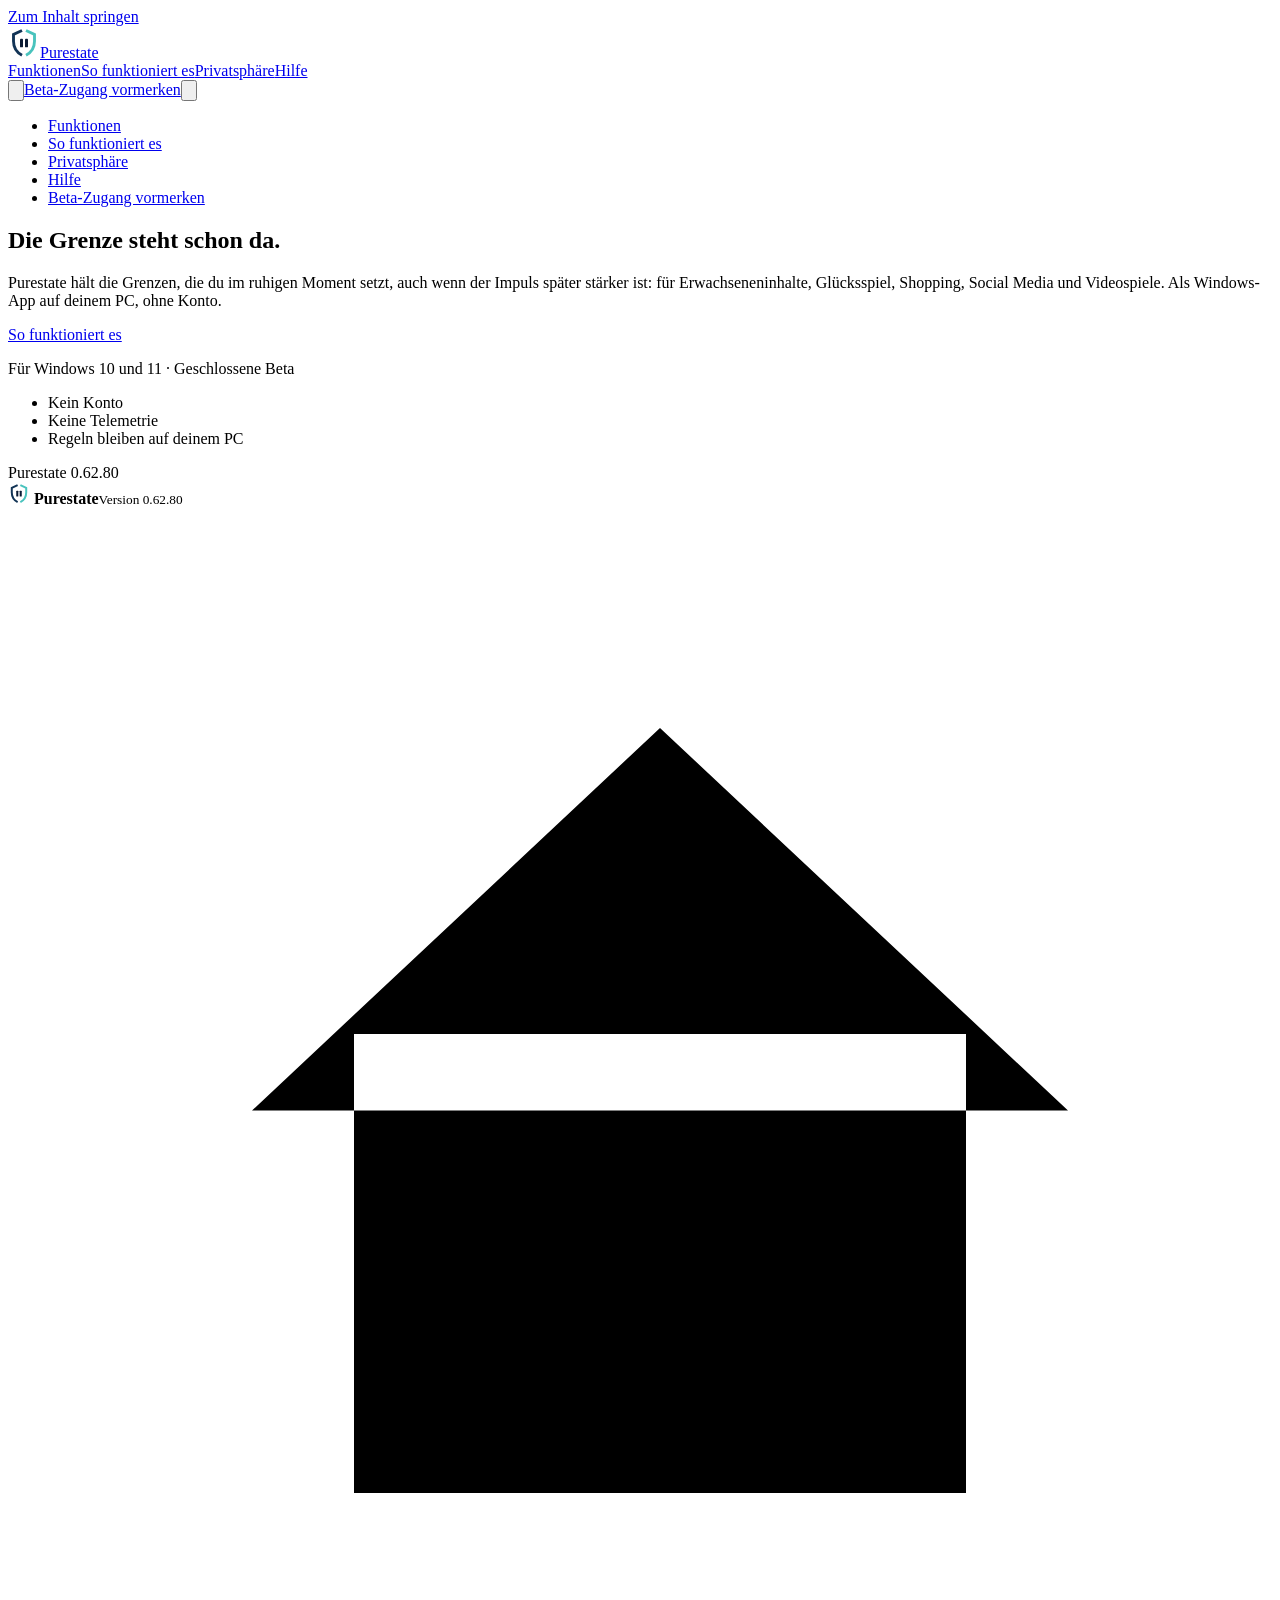
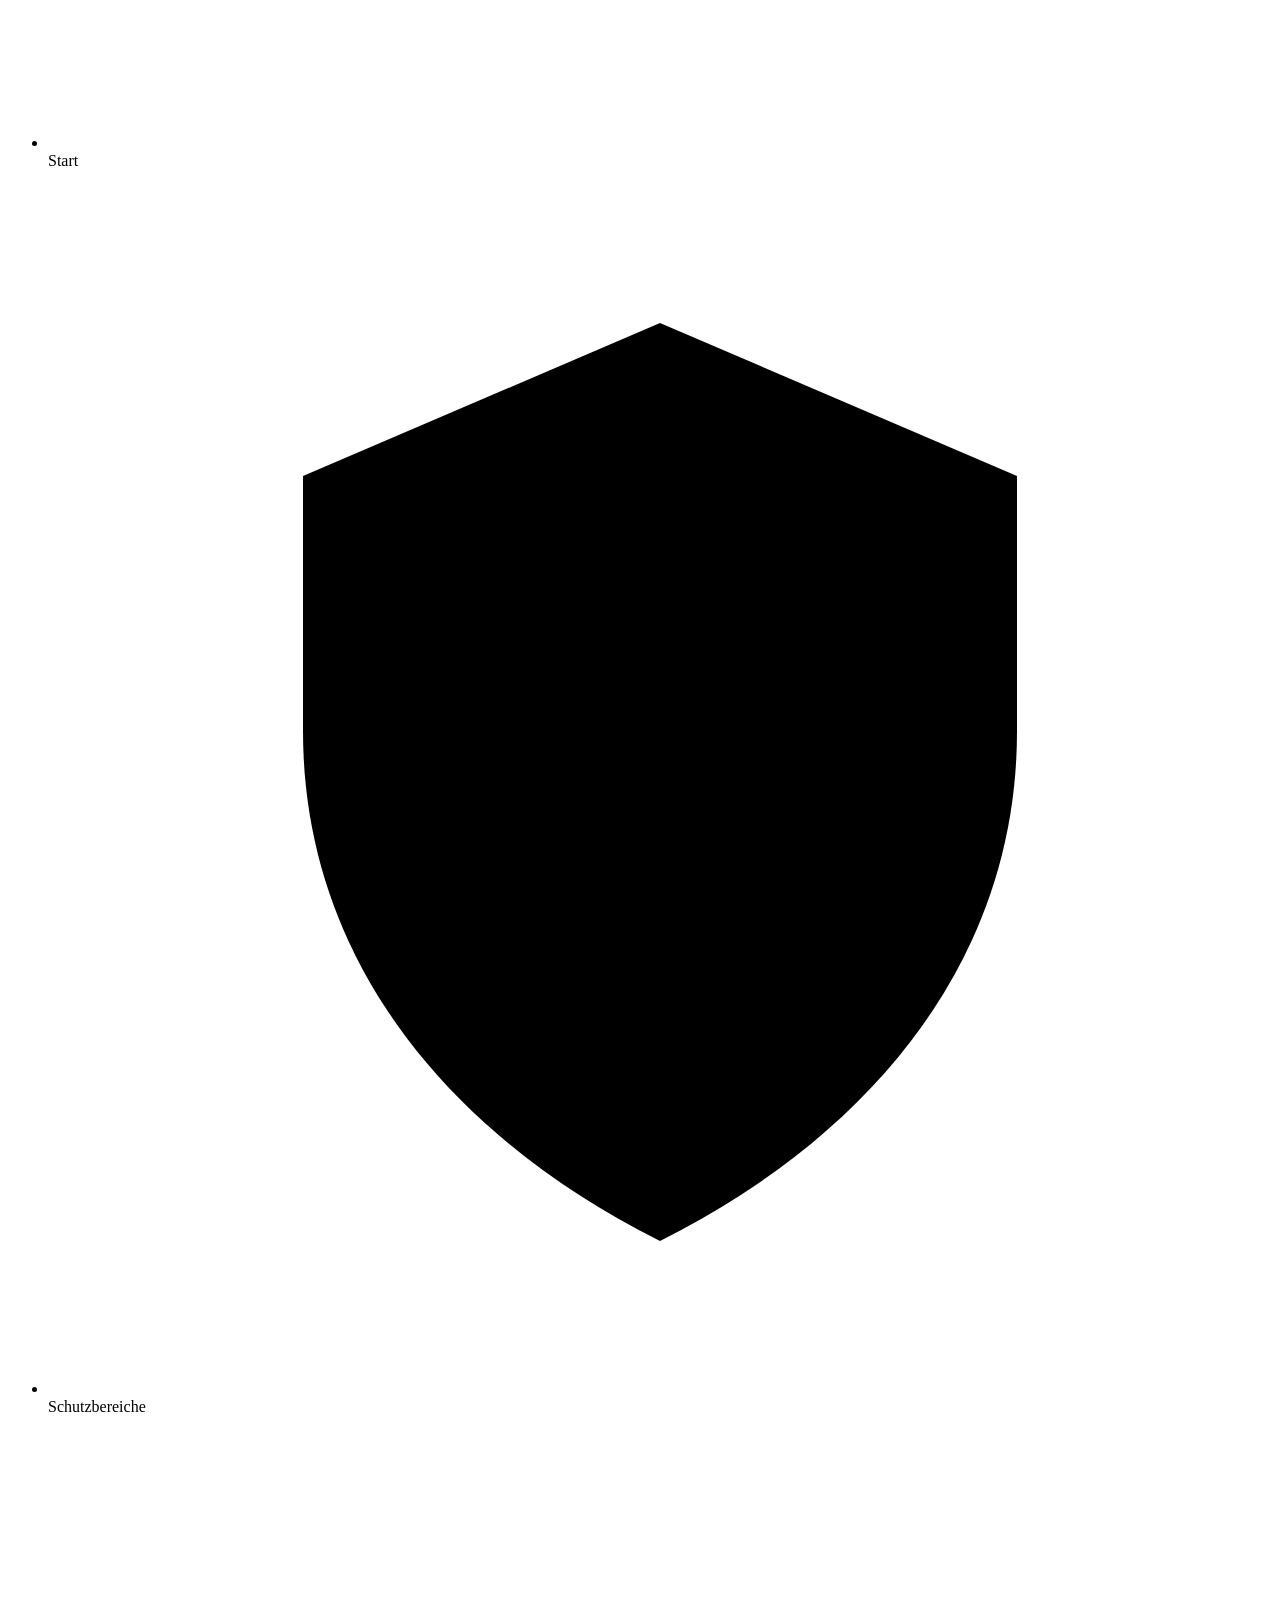
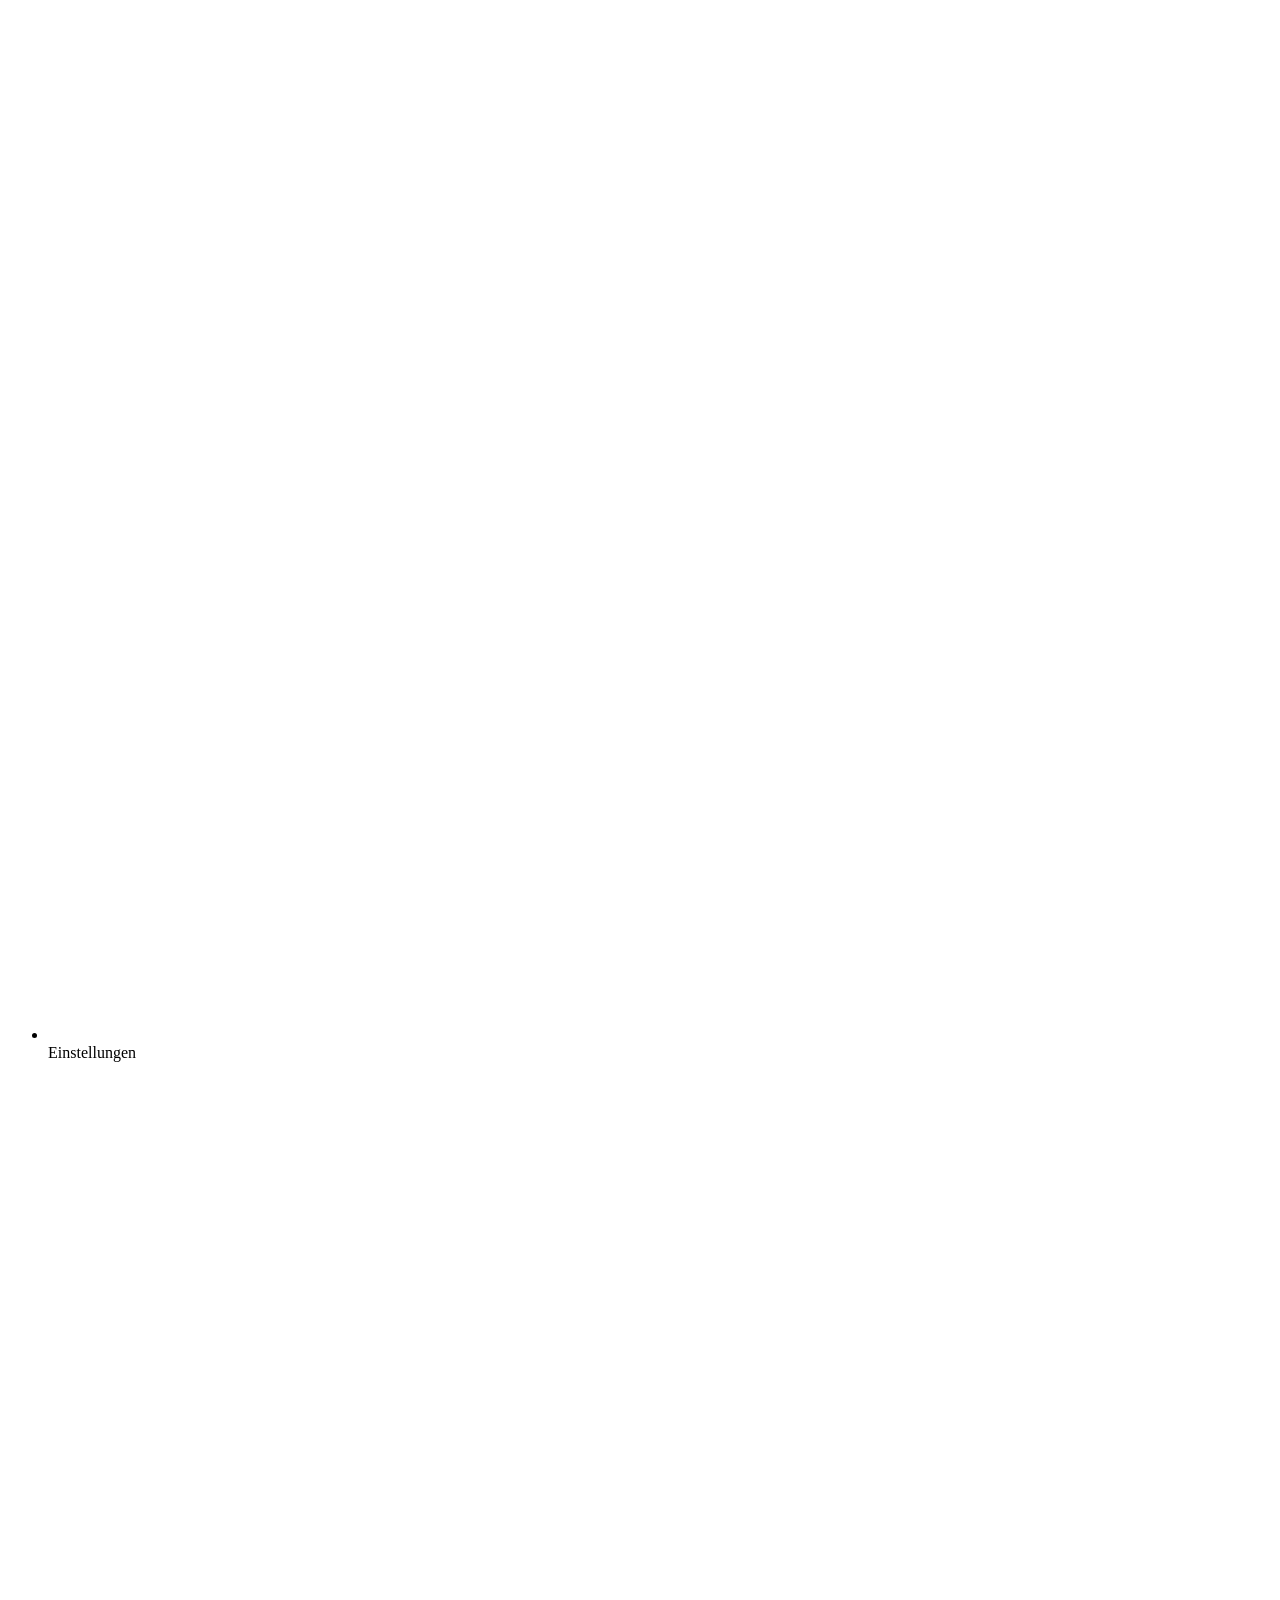
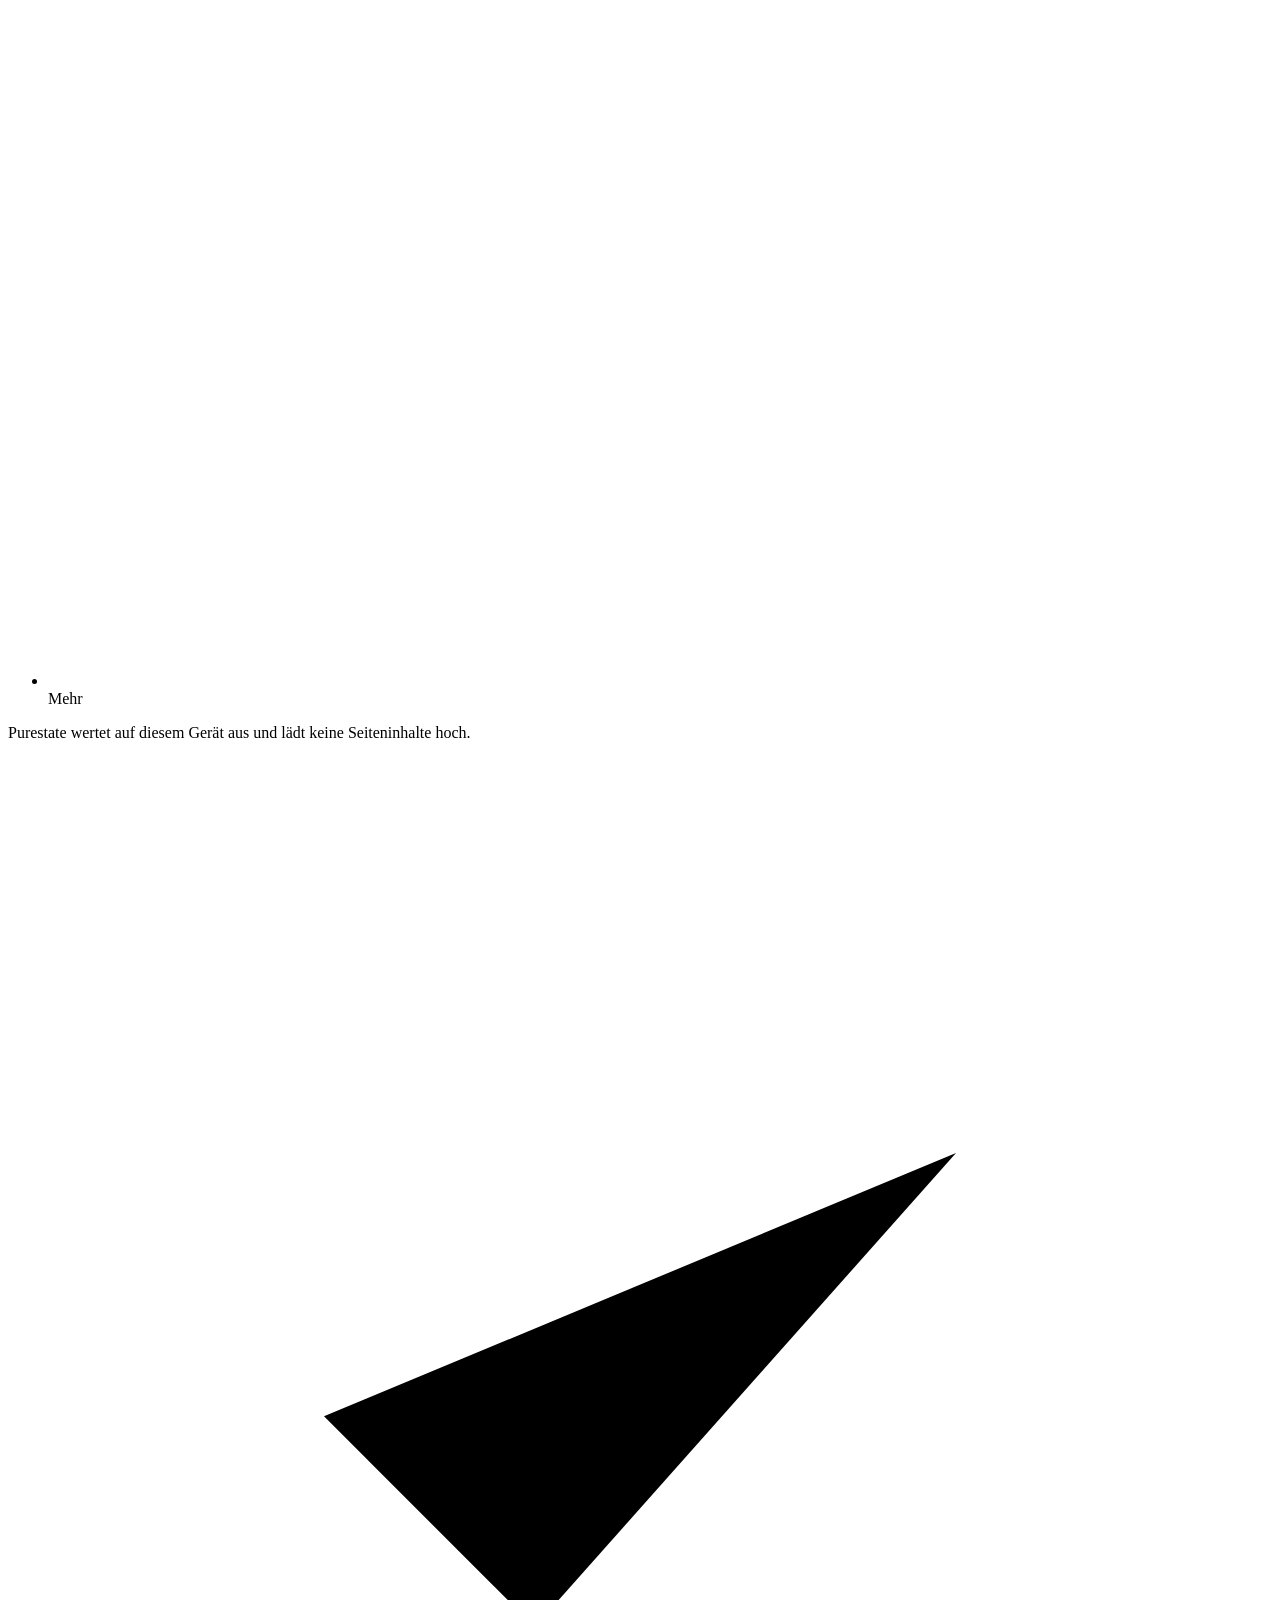
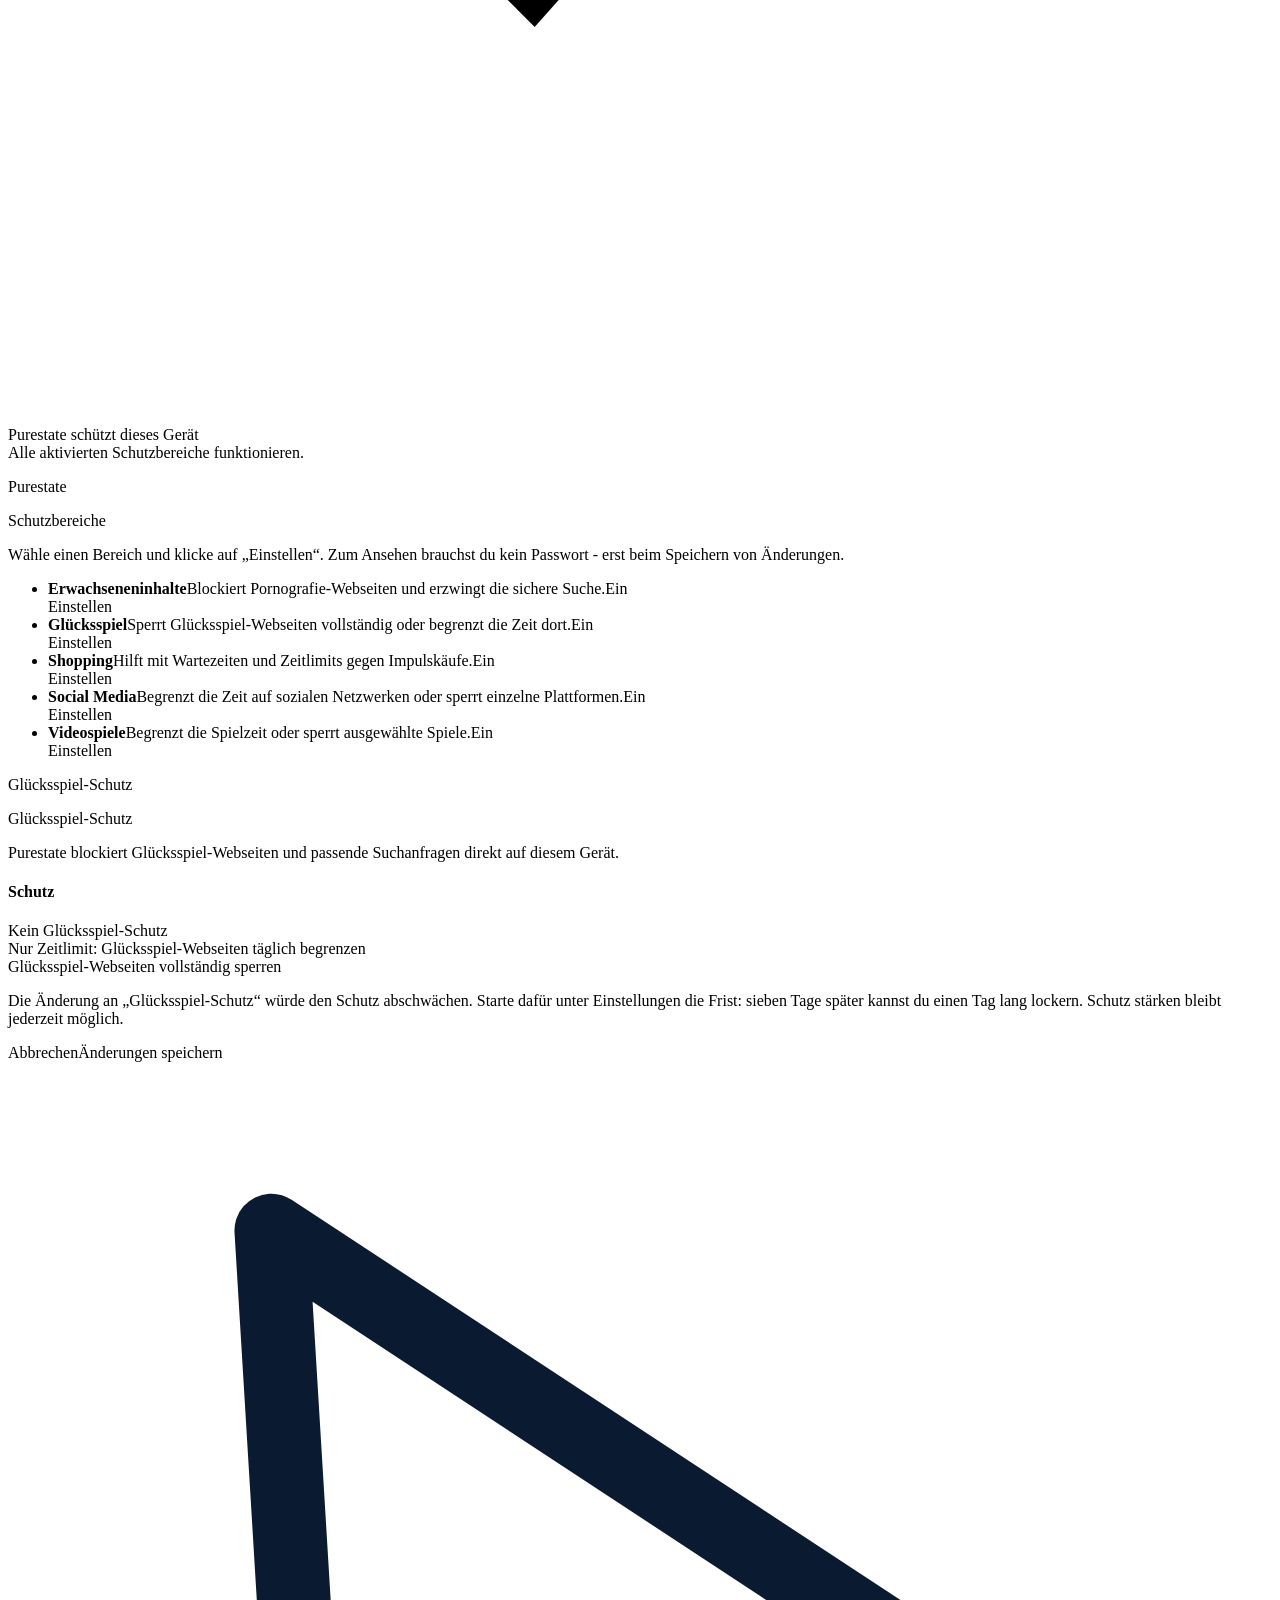
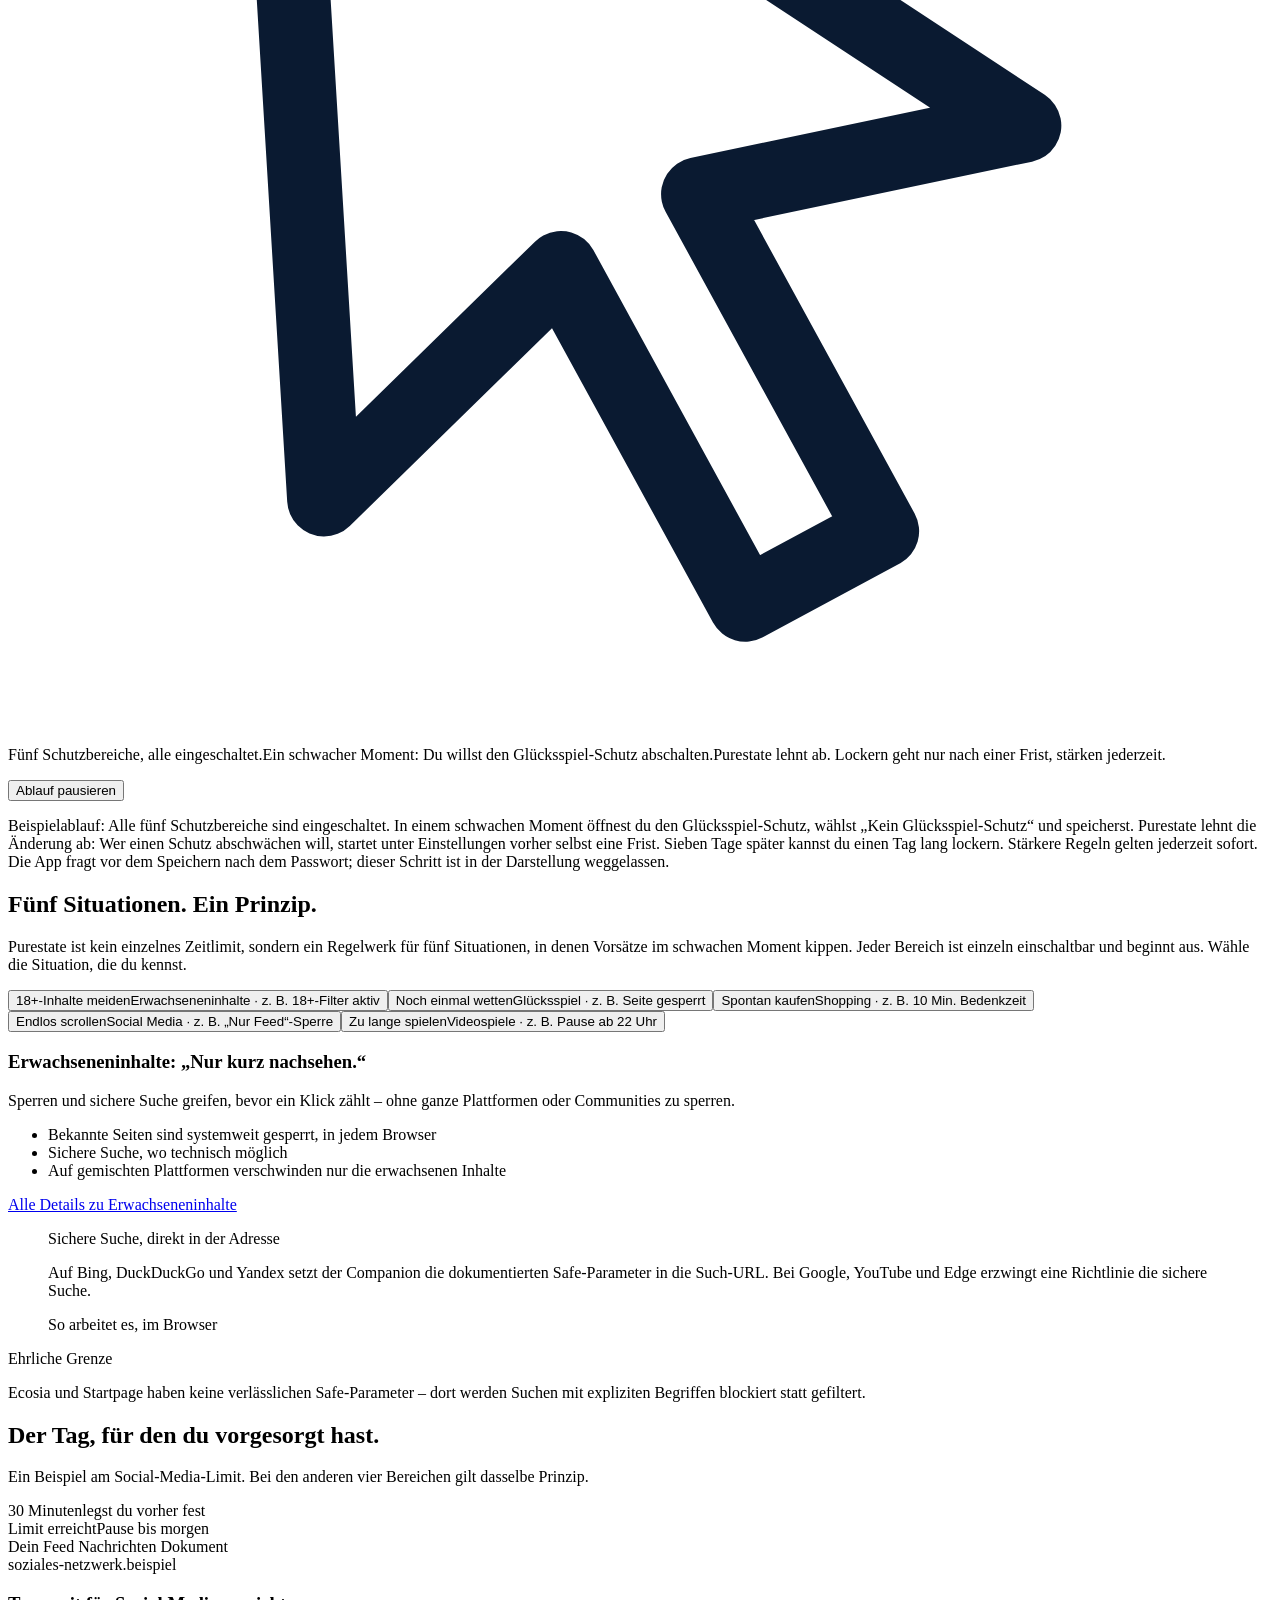
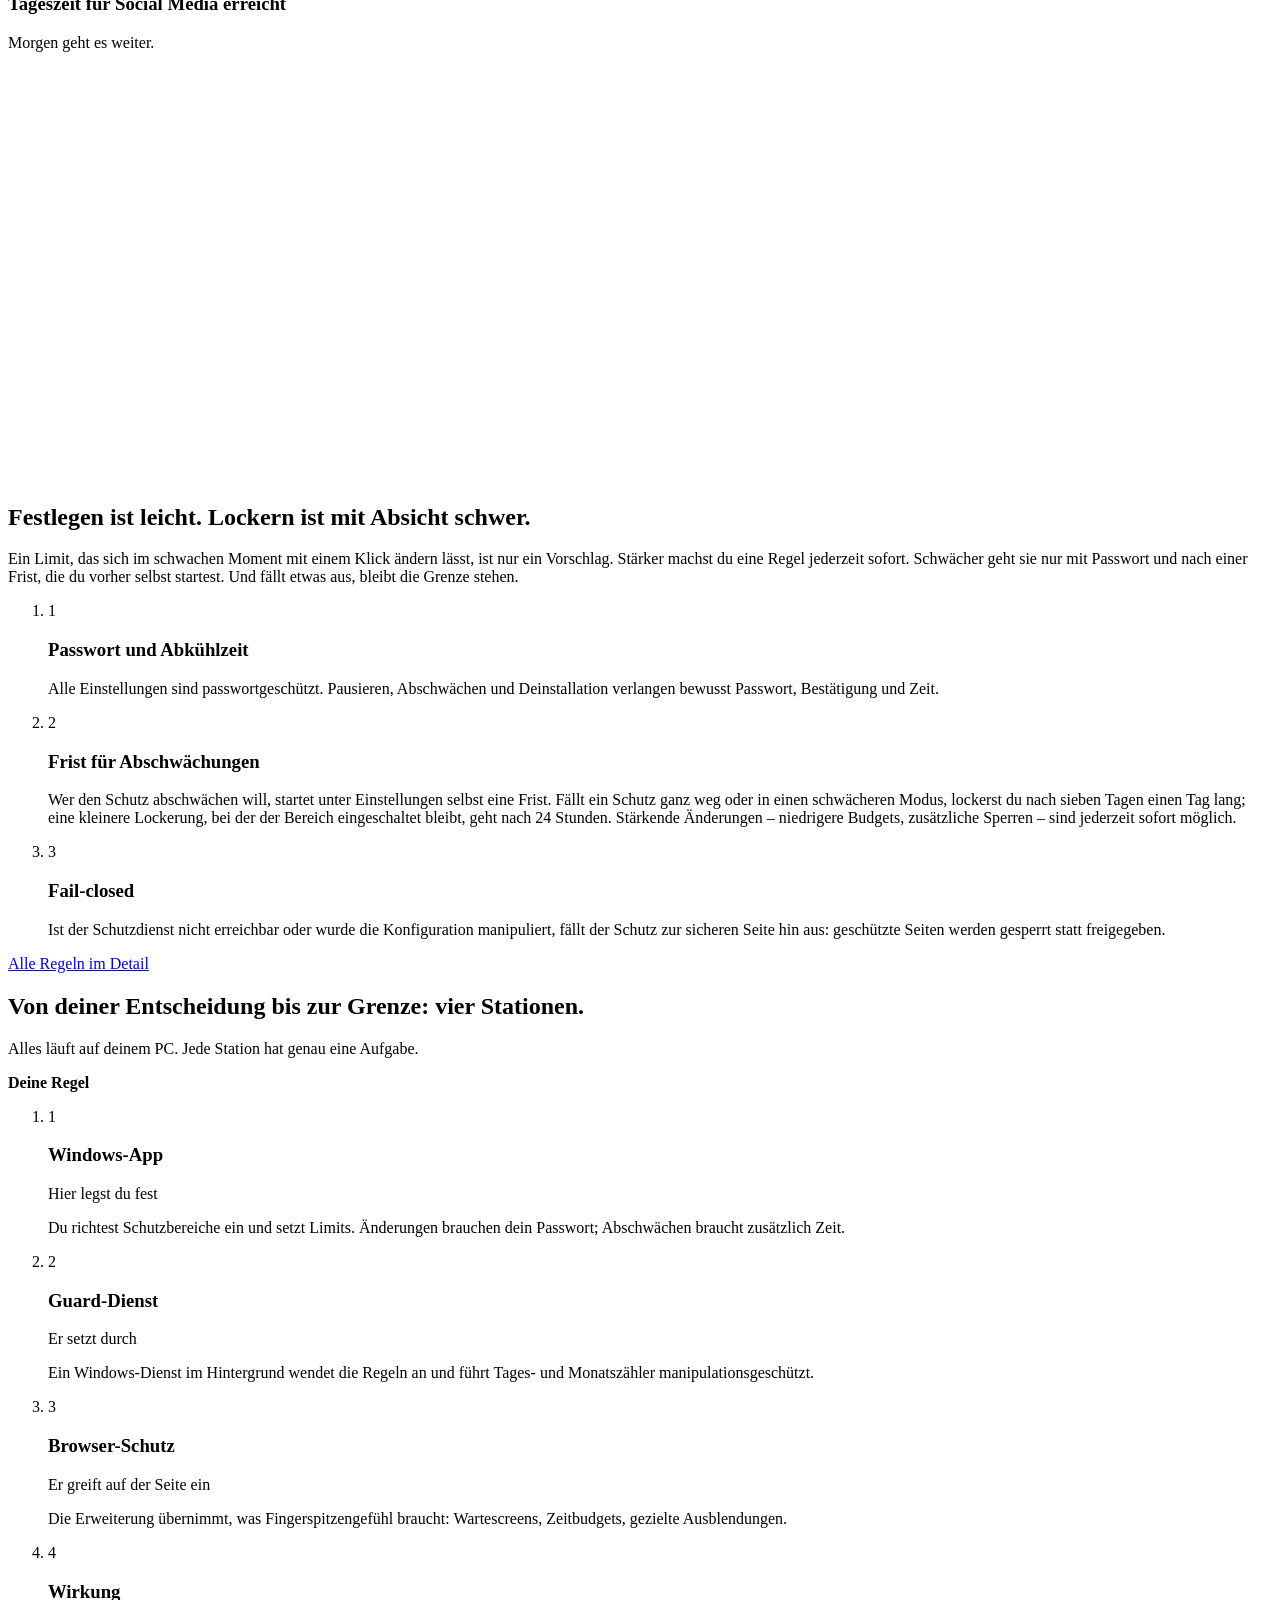
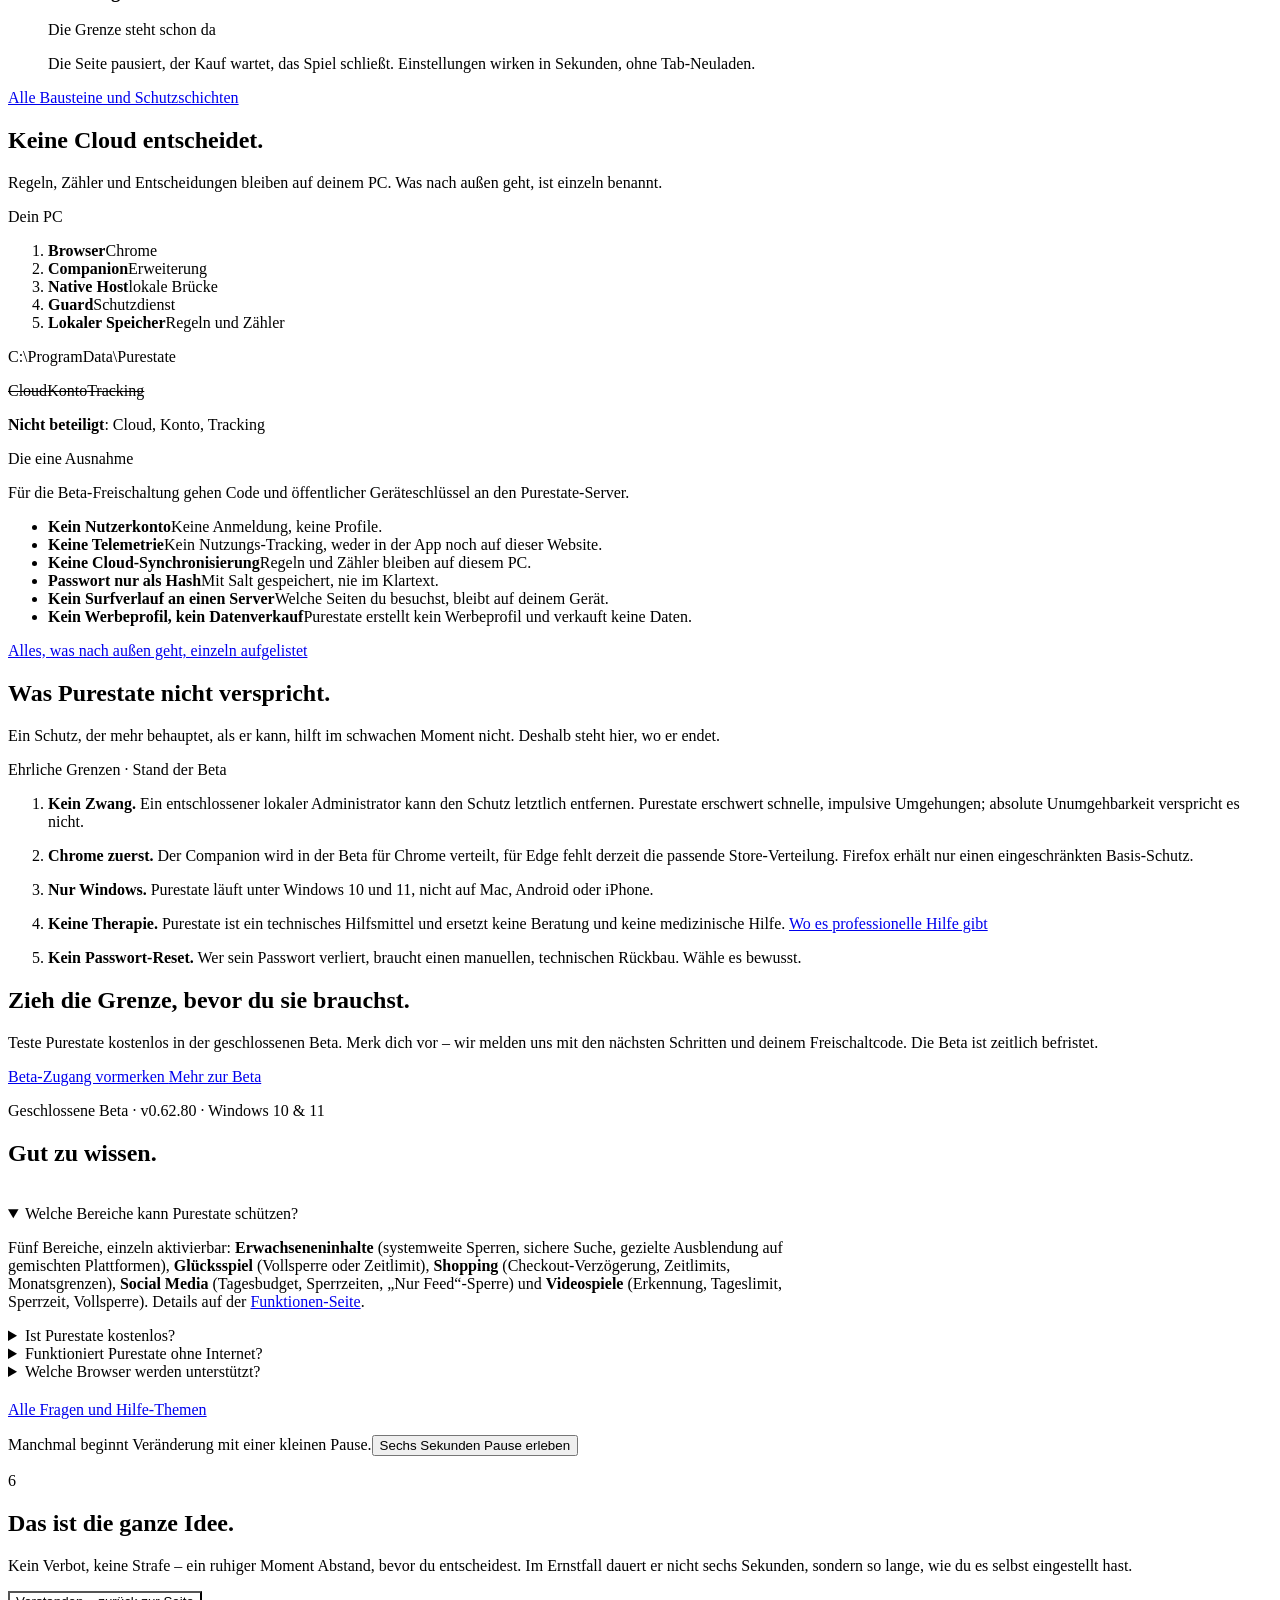
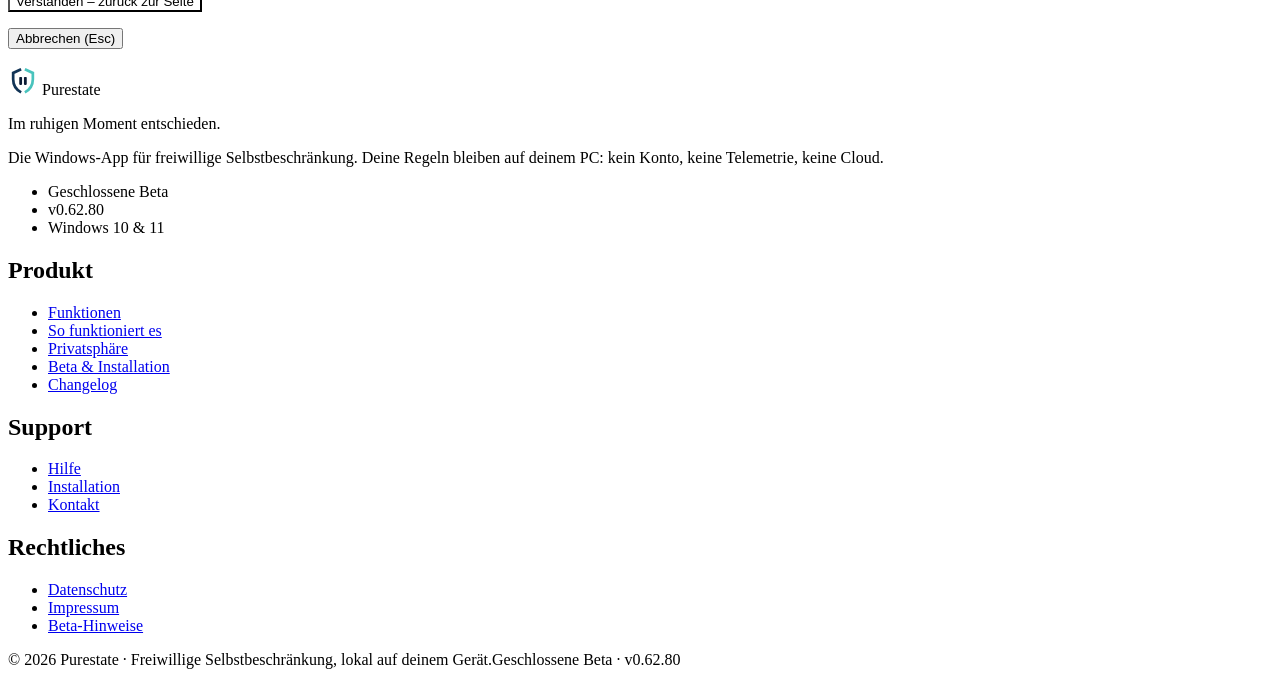
==== website/index.html @ 85deb8af "fix(deploy): publish the header flicker fix Built from purestate redesign/website-relaunch at d86a2a" ====
<!DOCTYPE html><html lang="de"><head><meta charset="utf-8"><meta name="viewport" content="width=device-width, initial-scale=1"><meta name="color-scheme" content="light dark"><meta name="theme-color" content="#f3f5f5" media="(prefers-color-scheme: light)"><meta name="theme-color" content="#0a111d" media="(prefers-color-scheme: dark)"><title>Purestate – Die Grenze steht schon da.</title><meta name="description" content="Die Windows-App für freiwillige Selbstbeschränkung: Purestate hält die Grenzen, die du im ruhigen Moment setzt. Für Erwachseneninhalte, Glücksspiel, Shopping, Social Media und Videospiele. Lokal, ohne Konto."><link rel="canonical" href="https://purestate-app.com/"><link rel="icon" href="/favicon.svg" type="image/svg+xml"><link rel="sitemap" href="/sitemap-index.xml"><link rel="preload" href="/_astro/bricolage-grotesque-latin-opsz-normal.Cre6nC2_.woff2" as="font" type="font/woff2" crossorigin><meta property="og:title" content="Purestate – Die Grenze steht schon da."><meta property="og:description" content="Die Windows-App für freiwillige Selbstbeschränkung: Purestate hält die Grenzen, die du im ruhigen Moment setzt. Für Erwachseneninhalte, Glücksspiel, Shopping, Social Media und Videospiele. Lokal, ohne Konto."><meta property="og:type" content="website"><meta property="og:locale" content="de_DE"><meta property="og:url" content="https://purestate-app.com/"><meta property="og:site_name" content="Purestate"><meta property="og:image" content="https://purestate-app.com/og-image.png"><meta property="og:image:type" content="image/png"><meta property="og:image:width" content="1200"><meta property="og:image:height" content="630"><meta property="og:image:alt" content="Purestate – Die Grenze steht schon da. Deine Entscheidung, geschützt vor dem nächsten Impuls. Fünf Schutzbereiche: Erwachseneninhalte, Glücksspiel, Shopping, Social Media, Videospiele."><meta name="twitter:card" content="summary_large_image"><meta name="twitter:title" content="Purestate – Die Grenze steht schon da."><meta name="twitter:description" content="Die Windows-App für freiwillige Selbstbeschränkung: Purestate hält die Grenzen, die du im ruhigen Moment setzt. Für Erwachseneninhalte, Glücksspiel, Shopping, Social Media und Videospiele. Lokal, ohne Konto."><meta name="twitter:image" content="https://purestate-app.com/og-image.png"><meta name="twitter:image:alt" content="Purestate – Die Grenze steht schon da. Deine Entscheidung, geschützt vor dem nächsten Impuls. Fünf Schutzbereiche: Erwachseneninhalte, Glücksspiel, Shopping, Social Media, Videospiele."><script>
      /* Set theme and motion capability before first paint to avoid a flash.
         Only "light"/"dark" are stored; with nothing stored the OS setting
         applies via CSS. html.js-reveal is only set when the page can really
         reveal (IntersectionObserver present, no reduced motion). */
      (function () {
        const root = document.documentElement;
        try {
          const t = localStorage.getItem('purestate-theme');
          if (t === 'light' || t === 'dark') root.setAttribute('data-theme', t);
        } catch {
          /* private mode etc. — OS preference applies */
        }
        const calm = window.matchMedia('(prefers-reduced-motion: reduce)').matches;
        if (!calm && 'IntersectionObserver' in window) root.classList.add('js-reveal');
      })();
    </script><script type="application/ld+json">{"@context":"https://schema.org","@type":"SoftwareApplication","name":"Purestate","applicationCategory":"SecurityApplication","operatingSystem":"Windows 10, Windows 11","softwareVersion":"0.62.80","description":"Windows-App für freiwillige Selbstbeschränkung in fünf Bereichen: Sperren für Erwachseneninhalte und Glücksspiel, Bedenkzeit und Limits beim Shopping, Zeitbudgets für Social Media und Videospiele. Lokal, ohne Konto. Geschlossene Beta.","inLanguage":"de"}</script><link rel="stylesheet" href="/_astro/BaseLayout.BhMcWF0J.css"><link rel="stylesheet" href="/_astro/index.CjlLo7-c.css"><link rel="stylesheet" href="/_astro/LocalMap.CwbCwg4s.css"><style>.faq-list[data-astro-cid-kpn7xbay]{max-width:50rem;margin-top:clamp(1.75rem,3vw,2.5rem)}.faq-more[data-astro-cid-kpn7xbay]{margin-top:1.25rem}
</style></head><body><a href="#main" class="focus:bg-surface focus:text-ink sr-only focus:not-sr-only focus:absolute focus:top-3 focus:left-3 focus:z-[120] focus:rounded-full focus:px-5 focus:py-3 focus:shadow-lg">Zum Inhalt springen</a><header class="site-header" data-astro-cid-fzpbxy5g><div class="site-header-inner wrap" data-astro-cid-fzpbxy5g><a href="/" class="brand" aria-label="Purestate – Startseite" data-astro-cid-fzpbxy5g><svg xmlns="http://www.w3.org/2000/svg" viewBox="0 0 128 128" width="32" height="32" aria-hidden="true"><path d="M56 18 22 34v27c0 25 13.5 45 34 56" fill="none" stroke="var(--logo-left, #123456)" stroke-width="11.5"></path><path d="M72 18 106 34v27c0 25-13.5 45-34 56" fill="none" stroke="var(--logo-right, #49c3bd)" stroke-width="11.5"></path><rect x="48" y="51" width="12" height="34" rx="3.5" fill="var(--logo-bars, #0b1b34)"></rect><rect x="68" y="51" width="12" height="34" rx="3.5" fill="var(--logo-bars, #0b1b34)"></rect></svg><span data-astro-cid-fzpbxy5g>Purestate</span></a><nav class="site-nav" aria-label="Hauptnavigation" data-astro-cid-fzpbxy5g><a href="/funktionen/" data-astro-cid-fzpbxy5g>Funktionen</a><a href="/so-funktioniert-es/" data-astro-cid-fzpbxy5g>So funktioniert es</a><a href="/privatsphaere/" data-astro-cid-fzpbxy5g>Privatsphäre</a><a href="/hilfe/" data-astro-cid-fzpbxy5g>Hilfe</a></nav><div class="site-actions" data-astro-cid-fzpbxy5g><button id="themeToggle" type="button" class="icon-btn" aria-label="Helles oder dunkles Design wählen" title="Design wechseln" data-astro-cid-fzpbxy5g><svg class="theme-sun" viewBox="0 0 24 24" fill="none" stroke="currentColor" stroke-width="1.8" stroke-linecap="round" aria-hidden="true" data-astro-cid-fzpbxy5g><circle cx="12" cy="12" r="4" data-astro-cid-fzpbxy5g></circle><path d="M12 2v2M12 20v2M4.9 4.9l1.4 1.4M17.7 17.7l1.4 1.4M2 12h2M20 12h2M4.9 19.1l1.4-1.4M17.7 6.3l1.4-1.4" data-astro-cid-fzpbxy5g></path></svg><svg class="theme-moon" viewBox="0 0 24 24" fill="none" stroke="currentColor" stroke-width="1.8" stroke-linecap="round" stroke-linejoin="round" aria-hidden="true" data-astro-cid-fzpbxy5g><path d="M21 12.8A9 9 0 1 1 11.2 3a7 7 0 0 0 9.8 9.8Z" data-astro-cid-fzpbxy5g></path></svg></button><a href="/beta/#betaForm" class="btn btn-primary btn-sm cta-desktop" data-astro-cid-fzpbxy5g>Beta-Zugang vormerken</a><button id="navToggle" type="button" class="icon-btn menu-btn" aria-expanded="false" aria-controls="navMenu" aria-label="Menü öffnen" data-astro-cid-fzpbxy5g><svg viewBox="0 0 24 24" fill="none" stroke="currentColor" stroke-width="1.8" stroke-linecap="round" aria-hidden="true" data-astro-cid-fzpbxy5g><path d="M4 8h16M4 16h16" data-astro-cid-fzpbxy5g></path></svg></button></div></div><nav id="navMenu" class="mobile-menu hidden" aria-label="Mobiles Menü" data-astro-cid-fzpbxy5g><ul class="wrap" data-astro-cid-fzpbxy5g><li data-astro-cid-fzpbxy5g><a href="/funktionen/" data-astro-cid-fzpbxy5g>Funktionen</a></li><li data-astro-cid-fzpbxy5g><a href="/so-funktioniert-es/" data-astro-cid-fzpbxy5g>So funktioniert es</a></li><li data-astro-cid-fzpbxy5g><a href="/privatsphaere/" data-astro-cid-fzpbxy5g>Privatsphäre</a></li><li data-astro-cid-fzpbxy5g><a href="/hilfe/" data-astro-cid-fzpbxy5g>Hilfe</a></li><li data-astro-cid-fzpbxy5g><a href="/beta/#betaForm" class="menu-cta" data-astro-cid-fzpbxy5g>Beta-Zugang vormerken <span class="arrow" aria-hidden="true" data-astro-cid-fzpbxy5g></span></a></li></ul></nav></header><div class="spine" aria-hidden="true" data-spine></div><main id="main"><section class="hero" aria-labelledby="hero-title" data-hero-stage data-astro-cid-ge2uvauf><div class="wrap" data-astro-cid-ge2uvauf><h1 id="hero-title" class="t-display hero-title" data-astro-cid-ge2uvauf>Die Grenze steht <span class="hero-em" data-astro-cid-ge2uvauf>schon da.</span></h1><div class="hero-grid" data-astro-cid-ge2uvauf><div class="hero-copy rise rise-3" data-astro-cid-ge2uvauf><div class="hero-copy-main" data-astro-cid-ge2uvauf><p class="t-lead" data-astro-cid-ge2uvauf>Purestate hält die Grenzen, die du im ruhigen Moment setzt, auch wenn der Impuls später stärker ist: für Erwachseneninhalte, Glücksspiel, Shopping, Social Media und Videospiele. Als Windows-App auf deinem PC, ohne Konto.</p><div class="hero-cta" data-astro-cid-ge2uvauf><a href="/so-funktioniert-es/" class="link-arrow" data-astro-cid-ge2uvauf>So funktioniert es <span class="arrow" aria-hidden="true" data-astro-cid-ge2uvauf></span></a></div><p class="hero-note" data-astro-cid-ge2uvauf>Für Windows 10 und 11 · Geschlossene Beta</p></div><ul class="hero-trust" aria-label="Kurz gesagt" data-astro-cid-ge2uvauf><li data-astro-cid-ge2uvauf>Kein Konto</li><li data-astro-cid-ge2uvauf>Keine Telemetrie</li><li data-astro-cid-ge2uvauf>Regeln bleiben auf deinem PC</li></ul></div><div class="hero-visual rise rise-4" data-astro-cid-ge2uvauf><div class="aw-fit"><div class="aw" data-aw data-dialog data-refused aria-hidden="true" inert><div class="aw-titlebar"><span class="aw-title"><span class="pause-mark" style="font-size:13px"><i></i><i></i></span>Purestate 0.62.80</span><span class="aw-ctrls"><i></i><i></i><i></i></span></div><div class="aw-body"><aside class="aw-side"><div class="aw-brand"><b><svg xmlns="http://www.w3.org/2000/svg" viewBox="0 0 128 128" width="22" height="22" aria-hidden="true"><path d="M56 18 22 34v27c0 25 13.5 45 34 56" fill="none" stroke="var(--logo-left, #123456)" stroke-width="11.5"></path><path d="M72 18 106 34v27c0 25-13.5 45-34 56" fill="none" stroke="var(--logo-right, #49c3bd)" stroke-width="11.5"></path><rect x="48" y="51" width="12" height="34" rx="3.5" fill="var(--logo-bars, #0b1b34)"></rect><rect x="68" y="51" width="12" height="34" rx="3.5" fill="var(--logo-bars, #0b1b34)"></rect></svg> Purestate</b><small>Version 0.62.80</small></div><ul class="aw-nav"><li><svg viewBox="0 0 24 24"><path d="M4 11.5 12 4l8 7.5M6 10v9h12v-9"></path></svg>Start</li><li class="is-active"><svg viewBox="0 0 24 24"><path d="M12 3 5 6v5c0 4.6 3 8 7 10 4-2 7-5.4 7-10V6l-7-3Z"></path></svg>Schutzbereiche</li><li><svg viewBox="0 0 24 24"><path d="M5 8h8M17 8h2M5 16h2M11 16h8M15 6v4M9 14v4"></path></svg>Einstellungen</li><li><svg viewBox="0 0 24 24"><path d="M6 12h.01M12 12h.01M18 12h.01"></path></svg>Mehr</li></ul><p class="aw-side-note">Purestate wertet auf diesem Gerät aus und lädt keine Seiteninhalte hoch.</p></aside><div class="aw-main"><div class="aw-status"><span class="aw-ring"><svg viewBox="0 0 24 24"><path d="m6 12.5 4 4 8-9"></path></svg></span><div class="aw-status-text"><div class="aw-status-title">Purestate schützt dieses Gerät</div><div class="aw-status-hint">Alle aktivierten Schutzbereiche funktionieren.</div></div></div><div class="aw-page"><div class="aw-page-inner"><p class="aw-kicker">Purestate</p><p class="aw-page-title">Schutzbereiche</p><p class="aw-intro">Wähle einen Bereich und klicke auf „Einstellen“. Zum Ansehen brauchst du kein Passwort - erst beim Speichern von Änderungen.</p><ul class="aw-areas"><li class="aw-area" data-area="adult"><div><b>Erwachseneninhalte</b><span class="d">Blockiert Pornografie-Webseiten und erzwingt die sichere Suche.</span><span class="aw-state">Ein</span></div><span class="aw-btn aw-btn-secondary" data-aw-target="einstellen-adult">Einstellen</span></li><li class="aw-area" data-area="gambling"><div><b>Glücksspiel</b><span class="d">Sperrt Glücksspiel-Webseiten vollständig oder begrenzt die Zeit dort.</span><span class="aw-state">Ein</span></div><span class="aw-btn aw-btn-secondary" data-aw-target="einstellen-gambling">Einstellen</span></li><li class="aw-area" data-area="shopping"><div><b>Shopping</b><span class="d">Hilft mit Wartezeiten und Zeitlimits gegen Impulskäufe.</span><span class="aw-state">Ein</span></div><span class="aw-btn aw-btn-secondary" data-aw-target="einstellen-shopping">Einstellen</span></li><li class="aw-area" data-area="social"><div><b>Social Media</b><span class="d">Begrenzt die Zeit auf sozialen Netzwerken oder sperrt einzelne Plattformen.</span><span class="aw-state">Ein</span></div><span class="aw-btn aw-btn-secondary" data-aw-target="einstellen-social">Einstellen</span></li><li class="aw-area" data-area="games"><div><b>Videospiele</b><span class="d">Begrenzt die Spielzeit oder sperrt ausgewählte Spiele.</span><span class="aw-state">Ein</span></div><span class="aw-btn aw-btn-secondary" data-aw-target="einstellen-games">Einstellen</span></li></ul></div></div><div class="aw-scrim"></div><div class="aw-dialog"><div class="aw-titlebar"><span class="aw-title">Glücksspiel-Schutz</span><span class="aw-ctrls"><i></i></span></div><div class="aw-dlg-body"><p class="aw-dlg-title">Glücksspiel-Schutz</p><p class="aw-dlg-intro">Purestate blockiert Glücksspiel-Webseiten und passende Suchanfragen direkt auf diesem Gerät.</p><div class="aw-dlg-group"><h4>Schutz</h4><div class="aw-row"><span class="aw-radio is-on" data-aw-radio="off"></span>Kein Glücksspiel-Schutz</div><div class="aw-row"><span class="aw-radio" data-aw-radio="limit"></span>Nur Zeitlimit: Glücksspiel-Webseiten täglich begrenzen</div><div class="aw-row"><span class="aw-radio" data-aw-radio="full"></span>Glücksspiel-Webseiten vollständig sperren</div></div><p class="aw-dlg-error">Die Änderung an „Glücksspiel-Schutz“ würde den Schutz abschwächen. Starte dafür unter Einstellungen die Frist: sieben Tage später kannst du einen Tag lang lockern. Schutz stärken bleibt jederzeit möglich.</p></div><div class="aw-dlg-foot"><span class="aw-btn aw-btn-secondary">Abbrechen</span><span class="aw-btn aw-btn-primary" data-aw-target="speichern">Änderungen speichern</span></div></div></div></div><div class="aw-cursor" data-aw-cursor><svg viewBox="0 0 24 24" aria-hidden="true"><path d="M5 3.2 19.3 12.6l-6.2 1.3 3.5 6.4-2.6 1.4-3.5-6.4-4.5 4.4Z" fill="#fff" stroke="#0a1a31" stroke-width="1.4" stroke-linejoin="round"></path></svg></div></div></div><div class="hero-foot" data-astro-cid-ge2uvauf><p class="hero-caption" data-hero-caption data-state="refused" aria-hidden="true" data-astro-cid-ge2uvauf><span data-cap="idle" data-astro-cid-ge2uvauf>Fünf Schutzbereiche, alle eingeschaltet.</span><span data-cap="open" data-astro-cid-ge2uvauf>Ein schwacher Moment: Du willst den Glücksspiel-Schutz abschalten.</span><span data-cap="refused" data-astro-cid-ge2uvauf>Purestate lehnt ab. Lockern geht nur nach einer Frist, stärken jederzeit.</span></p><button type="button" class="hero-toggle" data-hero-toggle data-state="done" hidden data-astro-cid-ge2uvauf><span class="pause-mark" aria-hidden="true" data-astro-cid-ge2uvauf><i data-astro-cid-ge2uvauf></i><i data-astro-cid-ge2uvauf></i></span><span data-hero-toggle-text data-astro-cid-ge2uvauf>Erneut abspielen</span></button></div><p class="sr-only" data-astro-cid-ge2uvauf>Beispielablauf: Alle fünf Schutzbereiche sind eingeschaltet. In einem schwachen Moment öffnest du den Glücksspiel-Schutz, wählst „Kein Glücksspiel-Schutz“ und speicherst. Purestate lehnt die Änderung ab: Wer einen Schutz abschwächen will, startet unter Einstellungen vorher selbst eine Frist. Sieben Tage später kannst du einen Tag lang lockern. Stärkere Regeln gelten jederzeit sofort. Die App fragt vor dem Speichern nach dem Passwort; dieser Schritt ist in der Darstellung weggelassen.</p></div></div></div></section><script type="module">var e=document.querySelector(`[data-hero-stage]`);e&&t(e);function t(e){let t=t=>e.querySelector(t),n=t(`[data-aw]`),r=t(`[data-hero-caption]`),i=t(`[data-hero-toggle]`),a=t(`[data-hero-toggle-text]`),o=t(`[data-aw-cursor]`),s=t(`[data-aw-radio="off"]`),c=t(`[data-aw-radio="full"]`),l=window.matchMedia(`(prefers-reduced-motion: reduce)`),u=e=>r.setAttribute(`data-state`,e),d=e=>{s.classList.toggle(`is-on`,e),c.classList.toggle(`is-on`,!e)},f=()=>{n.setAttribute(`data-dialog`,``),n.setAttribute(`data-refused`,``),d(!0),o.style.opacity=`0`,u(`refused`)},p=()=>{n.removeAttribute(`data-dialog`),n.removeAttribute(`data-refused`),d(!1),o.style.opacity=`0`,u(`idle`)},m=(e,t=.55,r=.55)=>{let i=e.getBoundingClientRect(),a=n.getBoundingClientRect();o.style.setProperty(`--cx`,`${i.left-a.left+i.width*t}px`),o.style.setProperty(`--cy`,`${i.top-a.top+i.height*r}px`)},h=e=>{o.style.transition=`none`;let t=n.getBoundingClientRect();o.style.setProperty(`--cx`,`${t.width*.86}px`),o.style.setProperty(`--cy`,`${t.height*.9}px`),o.offsetWidth,o.style.transition=``,o.style.opacity=`1`,requestAnimationFrame(()=>m(e))},g=e=>{e.classList.add(`is-press`),o.classList.remove(`is-click`),o.offsetWidth,o.classList.add(`is-click`),window.setTimeout(()=>e.classList.remove(`is-press`),170)},_=()=>{let e=[],r=0,i=(t,n)=>{r+=t,e.push({at:r,run:n})},a=t(`[data-aw-target="einstellen-gambling"]`),c=t(`[data-aw-target="speichern"]`);return i(800,()=>h(a)),i(1e3,()=>g(a)),i(300,()=>{n.setAttribute(`data-dialog`,``),u(`open`)}),i(950,()=>m(s,.5,.5)),i(900,()=>{g(s),d(!0)}),i(650,()=>m(c)),i(950,()=>g(c)),i(300,()=>{n.setAttribute(`data-refused`,``),o.style.opacity=`0`,u(`refused`)}),i(400,()=>k()),e},v=[],y=0,b=0,x=0,S=0,C=!1,w=!0,T=()=>{if(!i||!a)return;let e=C?`Ablauf pausieren`:w?`Erneut abspielen`:`Ablauf fortsetzen`;a.textContent=e,i.setAttribute(`aria-label`,e),i.dataset.state=C?`playing`:w?`done`:`paused`},E=e=>{if(C){for(b+=e-x,x=e;y<v.length&&v[y].at<=b;)v[y++].run();C&&(S=requestAnimationFrame(E))}},D=()=>{C||(C=!0,x=performance.now(),T(),S=requestAnimationFrame(E))},O=()=>{C=!1,cancelAnimationFrame(S),T()};function k(){w=!0,C=!1,cancelAnimationFrame(S),T()}let A=()=>{cancelAnimationFrame(S),p(),v=_(),y=0,b=0,w=!1,C=!1,D()};i?.addEventListener(`click`,()=>{w?A():C?O():D()}),document.addEventListener(`visibilitychange`,()=>{document.hidden&&C&&O()}),i&&(i.hidden=!1),e.setAttribute(`data-hero-ready`,``),l.matches?(f(),k()):A()}</script><section id="schutzbereiche" class="areas section" aria-labelledby="areas-h" data-astro-cid-kot4bx7i><div class="wrap" data-astro-cid-kot4bx7i><div class="clause" data-astro-cid-kot4bx7i><div class="clause-rail" aria-hidden="true" data-astro-cid-kot4bx7i><span class="pause-mark" style="font-size:18px" data-astro-cid-kot4bx7i><i data-astro-cid-kot4bx7i></i><i data-astro-cid-kot4bx7i></i></span></div><div data-astro-cid-kot4bx7i><header class="areas-head" data-reveal data-astro-cid-kot4bx7i><h2 id="areas-h" class="t-h2" data-astro-cid-kot4bx7i>Fünf Situationen. Ein Prinzip.</h2><p class="t-lead" data-astro-cid-kot4bx7i>Purestate ist kein einzelnes Zeitlimit, sondern ein Regelwerk für fünf Situationen, in denen Vorsätze im schwachen Moment kippen. Jeder Bereich ist einzeln einschaltbar und beginnt aus. Wähle die Situation, die du kennst.</p></header><div class="explorer" data-explorer data-astro-cid-kot4bx7i><div class="explorer-tabs" role="tablist" aria-label="Situationen" data-tabs data-astro-cid-kot4bx7i><button type="button" role="tab" class="xtab" id="tab-erwachseneninhalte" aria-controls="panel-erwachseneninhalte" aria-selected="true" tabindex="0" data-tab="erwachseneninhalte" data-astro-cid-kot4bx7i><span class="xtab-main" data-astro-cid-kot4bx7i><span class="xtab-sit" data-astro-cid-kot4bx7i>18+-Inhalte meiden</span><span class="xtab-sub" data-astro-cid-kot4bx7i>Erwachseneninhalte<span class="xtab-ex" data-astro-cid-kot4bx7i> · z. B. 18+-Filter aktiv</span></span></span></button><button type="button" role="tab" class="xtab" id="tab-gluecksspiel" aria-controls="panel-gluecksspiel" aria-selected="false" tabindex="-1" data-tab="gluecksspiel" data-astro-cid-kot4bx7i><span class="xtab-main" data-astro-cid-kot4bx7i><span class="xtab-sit" data-astro-cid-kot4bx7i>Noch einmal wetten</span><span class="xtab-sub" data-astro-cid-kot4bx7i>Glücksspiel<span class="xtab-ex" data-astro-cid-kot4bx7i> · z. B. Seite gesperrt</span></span></span></button><button type="button" role="tab" class="xtab" id="tab-shopping" aria-controls="panel-shopping" aria-selected="false" tabindex="-1" data-tab="shopping" data-astro-cid-kot4bx7i><span class="xtab-main" data-astro-cid-kot4bx7i><span class="xtab-sit" data-astro-cid-kot4bx7i>Spontan kaufen</span><span class="xtab-sub" data-astro-cid-kot4bx7i>Shopping<span class="xtab-ex" data-astro-cid-kot4bx7i> · z. B. 10 Min. Bedenkzeit</span></span></span></button><button type="button" role="tab" class="xtab" id="tab-social-media" aria-controls="panel-social-media" aria-selected="false" tabindex="-1" data-tab="social-media" data-astro-cid-kot4bx7i><span class="xtab-main" data-astro-cid-kot4bx7i><span class="xtab-sit" data-astro-cid-kot4bx7i>Endlos scrollen</span><span class="xtab-sub" data-astro-cid-kot4bx7i>Social Media<span class="xtab-ex" data-astro-cid-kot4bx7i> · z. B. „Nur Feed“-Sperre</span></span></span></button><button type="button" role="tab" class="xtab" id="tab-videospiele" aria-controls="panel-videospiele" aria-selected="false" tabindex="-1" data-tab="videospiele" data-astro-cid-kot4bx7i><span class="xtab-main" data-astro-cid-kot4bx7i><span class="xtab-sit" data-astro-cid-kot4bx7i>Zu lange spielen</span><span class="xtab-sub" data-astro-cid-kot4bx7i>Videospiele<span class="xtab-ex" data-astro-cid-kot4bx7i> · z. B. Pause ab 22 Uhr</span></span></span></button></div><div class="explorer-panels" data-astro-cid-kot4bx7i><div class="xpanel" role="tabpanel" id="panel-erwachseneninhalte" aria-labelledby="tab-erwachseneninhalte" data-panel="erwachseneninhalte" tabindex="0" data-astro-cid-kot4bx7i><div class="xpanel-main" data-astro-cid-kot4bx7i><h3 class="xpanel-impulse" data-astro-cid-kot4bx7i><span class="sr-only" data-astro-cid-kot4bx7i>Erwachseneninhalte: </span>„Nur kurz nachsehen.“</h3><p class="xpanel-holds" data-astro-cid-kot4bx7i>Sperren und sichere Suche greifen, bevor ein Klick zählt – ohne ganze Plattformen oder Communities zu sperren.</p><ul class="xpanel-points" data-astro-cid-kot4bx7i><li data-astro-cid-kot4bx7i>Bekannte Seiten sind systemweit gesperrt, in jedem Browser</li><li data-astro-cid-kot4bx7i>Sichere Suche, wo technisch möglich</li><li data-astro-cid-kot4bx7i>Auf gemischten Plattformen verschwinden nur die erwachsenen Inhalte</li></ul><a class="link-arrow" href="/funktionen/#erwachseneninhalte" data-astro-cid-kot4bx7i>Alle Details zu Erwachseneninhalte <span class="arrow" aria-hidden="true" data-astro-cid-kot4bx7i></span></a></div><div class="xpanel-side" data-astro-cid-kot4bx7i><figure class="exhibit exhibit-paper" data-astro-cid-kot4bx7i><p class="exhibit-title" data-astro-cid-kot4bx7i>Sichere Suche, direkt in der Adresse</p><p class="exhibit-text" data-astro-cid-kot4bx7i>Auf Bing, DuckDuckGo und Yandex setzt der Companion die dokumentierten Safe-Parameter in die Such-URL. Bei Google, YouTube und Edge erzwingt eine Richtlinie die sichere Suche.</p><figcaption data-astro-cid-kot4bx7i>So arbeitet es, im Browser</figcaption></figure><aside class="note" aria-label="Ehrliche Grenze: Erwachseneninhalte" data-astro-cid-kot4bx7i><p class="note-label" data-astro-cid-kot4bx7i><span class="pause-mark text-[12px]" aria-hidden="true"><i></i><i></i></span> Ehrliche Grenze</p><p data-astro-cid-kot4bx7i>Ecosia und Startpage haben keine verlässlichen Safe-Parameter – dort werden Suchen mit expliziten Begriffen blockiert statt gefiltert.</p></aside></div></div><div class="xpanel" role="tabpanel" id="panel-gluecksspiel" aria-labelledby="tab-gluecksspiel" data-panel="gluecksspiel" tabindex="0" data-astro-cid-kot4bx7i><div class="xpanel-main" data-astro-cid-kot4bx7i><h3 class="xpanel-impulse" data-astro-cid-kot4bx7i><span class="sr-only" data-astro-cid-kot4bx7i>Glücksspiel: </span>„Nur noch eine Runde.“</h3><p class="xpanel-holds" data-astro-cid-kot4bx7i>Bekannte Wett- und Casino-Seiten sind gesperrt, oder ein knappes Tageslimit hält die Zeit dort klein. Fällt der Schutzdienst aus, bleibt die Sperre.</p><ul class="xpanel-points" data-astro-cid-kot4bx7i><li data-astro-cid-kot4bx7i>Vollsperre bekannter Domains, auch wenn der Schutzdienst ausfällt</li><li data-astro-cid-kot4bx7i>Oder ein Tageslimit (Standard 15 Minuten)</li><li data-astro-cid-kot4bx7i>Eigene Domains erhalten denselben Schutz</li></ul><a class="link-arrow" href="/funktionen/#gluecksspiel" data-astro-cid-kot4bx7i>Alle Details zu Glücksspiel <span class="arrow" aria-hidden="true" data-astro-cid-kot4bx7i></span></a></div><div class="xpanel-side" data-astro-cid-kot4bx7i><figure class="exhibit exhibit-night" data-astro-cid-kot4bx7i><span class="bars" aria-hidden="true" data-astro-cid-kot4bx7i><i data-astro-cid-kot4bx7i></i><i data-astro-cid-kot4bx7i></i></span><p class="exhibit-title" data-astro-cid-kot4bx7i>Glücksspielseite gesperrt</p><p class="exhibit-text" data-astro-cid-kot4bx7i>Diese Seite wurde als Glücksspielangebot erkannt und ist gesperrt.</p><figcaption data-astro-cid-kot4bx7i>Wortlaut der Erweiterung, auf der Seite</figcaption></figure><aside class="note" aria-label="Ehrliche Grenze: Glücksspiel" data-astro-cid-kot4bx7i><p class="note-label" data-astro-cid-kot4bx7i><span class="pause-mark text-[12px]" aria-hidden="true"><i></i><i></i></span> Ehrliche Grenze</p><p data-astro-cid-kot4bx7i>Der Zähler gilt pro PC – es gibt keinen Geräteabgleich.</p></aside></div></div><div class="xpanel" role="tabpanel" id="panel-shopping" aria-labelledby="tab-shopping" data-panel="shopping" tabindex="0" data-astro-cid-kot4bx7i><div class="xpanel-main" data-astro-cid-kot4bx7i><h3 class="xpanel-impulse" data-astro-cid-kot4bx7i><span class="sr-only" data-astro-cid-kot4bx7i>Shopping: </span>„Nur kurz in den Warenkorb.“</h3><p class="xpanel-holds" data-astro-cid-kot4bx7i>Vor dem Kaufabschluss wartet Purestate mit dir. Der Kauf bleibt möglich, der Impuls bekommt Zeit, sich zu setzen.</p><ul class="xpanel-points" data-astro-cid-kot4bx7i><li data-astro-cid-kot4bx7i>Checkout-Wartezeit mit wechselnden Reflexionsfragen</li><li data-astro-cid-kot4bx7i>Kaufreize gedämpft, Deal- und Gutschein-Suchen blockiert</li><li data-astro-cid-kot4bx7i>Monatsgrenze: standardmäßig ab dem zehnten Kaufversuch</li></ul><a class="link-arrow" href="/funktionen/#shopping" data-astro-cid-kot4bx7i>Alle Details zu Shopping <span class="arrow" aria-hidden="true" data-astro-cid-kot4bx7i></span></a></div><div class="xpanel-side" data-astro-cid-kot4bx7i><figure class="exhibit exhibit-night" data-astro-cid-kot4bx7i><span class="bars" aria-hidden="true" data-astro-cid-kot4bx7i><i data-astro-cid-kot4bx7i></i><i data-astro-cid-kot4bx7i></i></span><p class="exhibit-title" data-astro-cid-kot4bx7i>Kurz warten, dann entscheiden</p><p class="exhibit-text" data-astro-cid-kot4bx7i>Dein Kauf bleibt möglich. Nimm dir die Wartezeit, die du dir selbst eingerichtet hast.</p><figcaption data-astro-cid-kot4bx7i>Wortlaut der Erweiterung, vor dem Kaufabschluss</figcaption></figure><aside class="note" aria-label="Ehrliche Grenze: Shopping" data-astro-cid-kot4bx7i><p class="note-label" data-astro-cid-kot4bx7i><span class="pause-mark text-[12px]" aria-hidden="true"><i></i><i></i></span> Ehrliche Grenze</p><p data-astro-cid-kot4bx7i>Shopping ist ein Reibungs-Bereich: Der Modus ist ehrlich „aus“, „geplant“ oder „sanft“ – ein „streng“ ohne zusätzliche Durchsetzung gibt es nicht. Harte Sperren greifen für selbst gewählte Domains.</p></aside></div></div><div class="xpanel" role="tabpanel" id="panel-social-media" aria-labelledby="tab-social-media" data-panel="social-media" tabindex="0" data-astro-cid-kot4bx7i><div class="xpanel-main" data-astro-cid-kot4bx7i><h3 class="xpanel-impulse" data-astro-cid-kot4bx7i><span class="sr-only" data-astro-cid-kot4bx7i>Social Media: </span>„Nur noch ein Video.“</h3><p class="xpanel-holds" data-astro-cid-kot4bx7i>Ein Tagesbudget zählt auf dem PC. Ist es aufgebraucht, pausiert Purestate die Plattformen. Der „Nur Feed“-Modus sperrt nur die Ablenkungsflächen.</p><ul class="xpanel-points" data-astro-cid-kot4bx7i><li data-astro-cid-kot4bx7i>Tagesbudget über acht Plattformen, zählt auf dem PC</li><li data-astro-cid-kot4bx7i>Sperrzeiten und eine Reflexionsfrage am Tagesbeginn</li><li data-astro-cid-kot4bx7i>„Nur Feed“: Reels, Shorts und Explore gesperrt, Nachrichten und Suche offen</li></ul><a class="link-arrow" href="/funktionen/#social-media" data-astro-cid-kot4bx7i>Alle Details zu Social Media <span class="arrow" aria-hidden="true" data-astro-cid-kot4bx7i></span></a></div><div class="xpanel-side" data-astro-cid-kot4bx7i><figure class="exhibit exhibit-night" data-astro-cid-kot4bx7i><span class="bars" aria-hidden="true" data-astro-cid-kot4bx7i><i data-astro-cid-kot4bx7i></i><i data-astro-cid-kot4bx7i></i></span><p class="exhibit-title" data-astro-cid-kot4bx7i>Tageszeit für Social Media erreicht</p><p class="exhibit-text" data-astro-cid-kot4bx7i>Morgen geht es weiter.</p><figcaption data-astro-cid-kot4bx7i>Wortlaut der Erweiterung, auf der Seite</figcaption></figure><aside class="note" aria-label="Ehrliche Grenze: Social Media" data-astro-cid-kot4bx7i><p class="note-label" data-astro-cid-kot4bx7i><span class="pause-mark text-[12px]" aria-hidden="true"><i></i><i></i></span> Ehrliche Grenze</p><p data-astro-cid-kot4bx7i>TikTok, Pinterest und Bluesky bestehen fast nur aus Feed bzw. haben instabile Routen – dort gibt es ehrlicherweise nur die Vollsperre, keinen „Nur Feed“-Modus.</p></aside></div></div><div class="xpanel" role="tabpanel" id="panel-videospiele" aria-labelledby="tab-videospiele" data-panel="videospiele" tabindex="0" data-astro-cid-kot4bx7i><div class="xpanel-main" data-astro-cid-kot4bx7i><h3 class="xpanel-impulse" data-astro-cid-kot4bx7i><span class="sr-only" data-astro-cid-kot4bx7i>Videospiele: </span>„Noch ein Match.“</h3><p class="xpanel-holds" data-astro-cid-kot4bx7i>Erkannte und eingetragene Spiele teilen sich ein Tagesbudget. Bei Limit, Sperrzeit oder Vollsperre fordert Purestate zum Schließen auf.</p><ul class="xpanel-points" data-astro-cid-kot4bx7i><li data-astro-cid-kot4bx7i>Automatische Erkennung aus Steam, Epic, GOG, EA, Battle.net und XboxGames</li><li data-astro-cid-kot4bx7i>Tagesbudget, Sperrzeit oder Vollsperre</li><li data-astro-cid-kot4bx7i>Restzeit-Hinweise bei 30, 15 und 5 Minuten</li></ul><a class="link-arrow" href="/funktionen/#videospiele" data-astro-cid-kot4bx7i>Alle Details zu Videospiele <span class="arrow" aria-hidden="true" data-astro-cid-kot4bx7i></span></a></div><div class="xpanel-side" data-astro-cid-kot4bx7i><figure class="exhibit exhibit-paper" data-astro-cid-kot4bx7i><p class="exhibit-title" data-astro-cid-kot4bx7i>Erst die Aufforderung, dann das Ende</p><p class="exhibit-text" data-astro-cid-kot4bx7i>Eingetragene und Store-erkannte Spiele fordert Purestate zum Schließen auf und beendet sie nach etwa 30 Sekunden.</p><figcaption data-astro-cid-kot4bx7i>So arbeitet es, auf dem PC</figcaption></figure><aside class="note" aria-label="Ehrliche Grenze: Videospiele" data-astro-cid-kot4bx7i><p class="note-label" data-astro-cid-kot4bx7i><span class="pause-mark text-[12px]" aria-hidden="true"><i></i><i></i></span> Ehrliche Grenze</p><p data-astro-cid-kot4bx7i>Gemessen wird die Laufzeit gestarteter Spielprozesse, nicht die aktive Vordergrundnutzung.</p></aside></div></div></div></div></div></div></div></section><script type="module">document.querySelectorAll(`[data-explorer]`).forEach(e=>{let t=Array.from(e.querySelectorAll(`[role="tab"]`)),n=Array.from(e.querySelectorAll(`[role="tabpanel"]`));if(!t.length||t.length!==n.length)return;let r=(e,r=!1)=>{t.forEach(t=>{let n=t.dataset.tab===e;t.setAttribute(`aria-selected`,String(n)),t.tabIndex=n?0:-1,n&&r&&t.focus()}),n.forEach(t=>{t.hidden=t.dataset.panel!==e})};t.forEach((e,n)=>{e.addEventListener(`click`,()=>r(e.dataset.tab)),e.addEventListener(`keydown`,e=>{let i=-1;e.key===`ArrowDown`||e.key===`ArrowRight`?i=(n+1)%t.length:e.key===`ArrowUp`||e.key===`ArrowLeft`?i=(n-1+t.length)%t.length:e.key===`Home`?i=0:e.key===`End`&&(i=t.length-1),i>=0&&(e.preventDefault(),r(t[i].dataset.tab,!0))})}),e.setAttribute(`data-enhanced`,``),r(t[0].dataset.tab)});</script><section id="beispiel" class="story section" aria-labelledby="story-h" data-astro-cid-n2lz65zz><div class="wrap" data-astro-cid-n2lz65zz><div class="clause" data-astro-cid-n2lz65zz><div class="clause-rail" aria-hidden="true" data-astro-cid-n2lz65zz><span class="pause-mark" style="font-size:18px" data-astro-cid-n2lz65zz><i data-astro-cid-n2lz65zz></i><i data-astro-cid-n2lz65zz></i></span></div><div data-astro-cid-n2lz65zz><header class="story-head" data-reveal data-astro-cid-n2lz65zz><h2 id="story-h" class="t-h2" data-astro-cid-n2lz65zz>Der Tag, für den du vorgesorgt hast.</h2><p class="t-lead story-lead" data-astro-cid-n2lz65zz>Ein Beispiel am Social-Media-Limit. Bei den anderen vier Bereichen gilt dasselbe Prinzip.</p></header><div class="story-track" data-story-track data-astro-cid-n2lz65zz><div class="story-pin" data-astro-cid-n2lz65zz><div class="story-stage" data-story-stage data-step="3" data-astro-cid-n2lz65zz><div class="stage-card" data-astro-cid-n2lz65zz><div class="tl tl-night" data-tl data-state="held" role="img" aria-label="Schematischer Tag auf einer Zeitlinie: Du legst vorher dein Limit fest. Über den Tag verteilt öffnest du Social Media immer wieder, und nur diese Momente zählen. Ist das Limit erreicht, ist der Rest des Tages pausiert." style="--stop:calc(72% + max(4px, calc(var(--limit, 30) * 0.3 / 360 * 100%)))" data-astro-cid-2nlvuviq><div class="tl-track" aria-hidden="true" data-astro-cid-2nlvuviq><div class="tl-ruler" data-astro-cid-2nlvuviq><i class="major" style="left:0%" data-astro-cid-2nlvuviq></i><i style="left:2.5%" data-astro-cid-2nlvuviq></i><i style="left:5%" data-astro-cid-2nlvuviq></i><i style="left:7.5%" data-astro-cid-2nlvuviq></i><i style="left:10%" data-astro-cid-2nlvuviq></i><i class="major" style="left:12.5%" data-astro-cid-2nlvuviq></i><i style="left:15%" data-astro-cid-2nlvuviq></i><i style="left:17.5%" data-astro-cid-2nlvuviq></i><i style="left:20%" data-astro-cid-2nlvuviq></i><i style="left:22.5%" data-astro-cid-2nlvuviq></i><i class="major" style="left:25%" data-astro-cid-2nlvuviq></i><i style="left:27.500000000000004%" data-astro-cid-2nlvuviq></i><i style="left:30%" data-astro-cid-2nlvuviq></i><i style="left:32.5%" data-astro-cid-2nlvuviq></i><i style="left:35%" data-astro-cid-2nlvuviq></i><i class="major" style="left:37.5%" data-astro-cid-2nlvuviq></i><i style="left:40%" data-astro-cid-2nlvuviq></i><i style="left:42.5%" data-astro-cid-2nlvuviq></i><i style="left:45%" data-astro-cid-2nlvuviq></i><i style="left:47.5%" data-astro-cid-2nlvuviq></i><i class="major" style="left:50%" data-astro-cid-2nlvuviq></i><i style="left:52.5%" data-astro-cid-2nlvuviq></i><i style="left:55.00000000000001%" data-astro-cid-2nlvuviq></i><i style="left:57.49999999999999%" data-astro-cid-2nlvuviq></i><i style="left:60%" data-astro-cid-2nlvuviq></i><i class="major" style="left:62.5%" data-astro-cid-2nlvuviq></i><i style="left:65%" data-astro-cid-2nlvuviq></i><i style="left:67.5%" data-astro-cid-2nlvuviq></i><i style="left:70%" data-astro-cid-2nlvuviq></i><i style="left:72.5%" data-astro-cid-2nlvuviq></i><i class="major" style="left:75%" data-astro-cid-2nlvuviq></i><i style="left:77.5%" data-astro-cid-2nlvuviq></i><i style="left:80%" data-astro-cid-2nlvuviq></i><i style="left:82.5%" data-astro-cid-2nlvuviq></i><i style="left:85%" data-astro-cid-2nlvuviq></i><i class="major" style="left:87.5%" data-astro-cid-2nlvuviq></i><i style="left:90%" data-astro-cid-2nlvuviq></i><i style="left:92.5%" data-astro-cid-2nlvuviq></i><i style="left:95%" data-astro-cid-2nlvuviq></i><i style="left:97.5%" data-astro-cid-2nlvuviq></i><i class="major" style="left:100%" data-astro-cid-2nlvuviq></i></div><div class="tl-pause" data-astro-cid-2nlvuviq></div><i class="tl-seg" style="--at:5%;--w:max(4px, calc(var(--limit, 30) * 0.18 / 360 * 100%));--i:0" data-astro-cid-2nlvuviq></i><i class="tl-seg" style="--at:22%;--w:max(4px, calc(var(--limit, 30) * 0.14 / 360 * 100%));--i:1" data-astro-cid-2nlvuviq></i><i class="tl-seg" style="--at:36%;--w:max(4px, calc(var(--limit, 30) * 0.22 / 360 * 100%));--i:2" data-astro-cid-2nlvuviq></i><i class="tl-seg" style="--at:56%;--w:max(4px, calc(var(--limit, 30) * 0.16 / 360 * 100%));--i:3" data-astro-cid-2nlvuviq></i><i class="tl-seg" style="--at:72%;--w:max(4px, calc(var(--limit, 30) * 0.3 / 360 * 100%));--i:4" data-astro-cid-2nlvuviq></i><span class="tl-pin" data-astro-cid-2nlvuviq></span><span class="tl-stop" data-astro-cid-2nlvuviq></span><div class="tl-mark tl-mark-l" data-astro-cid-2nlvuviq><span class="tl-time tnum" data-limit-text data-astro-cid-2nlvuviq>30 Minuten</span><span class="tl-cap" data-astro-cid-2nlvuviq>legst du vorher fest</span></div><div class="tl-mark tl-mark-r" data-astro-cid-2nlvuviq><span class="tl-time" data-astro-cid-2nlvuviq>Limit erreicht</span><span class="tl-cap" data-astro-cid-2nlvuviq>Pause bis morgen</span></div></div></div><div class="aw-fit"><div class="bw" data-bw data-held aria-hidden="true"><div class="bw-tabs"><span class="bw-tab"><i></i> Dein Feed</span><span class="bw-tab bw-tab-other" data-other><i></i> Nachrichten</span><span class="bw-tab bw-tab-other" data-other><i></i> Dokument</span></div><div class="bw-bar"><span class="bw-url">soziales-netzwerk.beispiel</span></div><div class="bw-view"><div class="bw-feed"><div class="bw-post"><div class="bw-post-head"><span class="bw-avatar"></span><span class="bw-line" style="width:7em"></span></div><div class="bw-media m1"></div><div class="bw-post-foot"><span class="bw-line" style="width:90%"></span><span class="bw-line" style="width:60%"></span></div></div><div class="bw-post"><div class="bw-post-head"><span class="bw-avatar"></span><span class="bw-line" style="width:7em"></span></div><div class="bw-media m2"></div><div class="bw-post-foot"><span class="bw-line" style="width:90%"></span><span class="bw-line" style="width:60%"></span></div></div><div class="bw-post"><div class="bw-post-head"><span class="bw-avatar"></span><span class="bw-line" style="width:7em"></span></div><div class="bw-media m3"></div><div class="bw-post-foot"><span class="bw-line" style="width:90%"></span><span class="bw-line" style="width:60%"></span></div></div><div class="bw-post"><div class="bw-post-head"><span class="bw-avatar"></span><span class="bw-line" style="width:7em"></span></div><div class="bw-media m1"></div><div class="bw-post-foot"><span class="bw-line" style="width:90%"></span><span class="bw-line" style="width:60%"></span></div></div><div class="bw-post"><div class="bw-post-head"><span class="bw-avatar"></span><span class="bw-line" style="width:7em"></span></div><div class="bw-media m2"></div><div class="bw-post-foot"><span class="bw-line" style="width:90%"></span><span class="bw-line" style="width:60%"></span></div></div><div class="bw-post"><div class="bw-post-head"><span class="bw-avatar"></span><span class="bw-line" style="width:7em"></span></div><div class="bw-media m3"></div><div class="bw-post-foot"><span class="bw-line" style="width:90%"></span><span class="bw-line" style="width:60%"></span></div></div></div><div class="bw-overlay"><div class="bw-overlay-card"><span class="bars"><i></i><i></i></span><h3>Tageszeit für Social Media erreicht</h3><p>Morgen geht es weiter.</p></div></div></div></div></div></div></div></div><ol class="story-steps" data-astro-cid-n2lz65zz><li class="story-step" data-story-step="1" data-astro-cid-n2lz65zz><div class="story-body" data-astro-cid-n2lz65zz><div class="story-dots" aria-hidden="true" data-astro-cid-n2lz65zz><i class="on" data-astro-cid-n2lz65zz></i><i data-astro-cid-n2lz65zz></i><i data-astro-cid-n2lz65zz></i><i data-astro-cid-n2lz65zz></i></div><h3 class="t-h3 story-title" data-astro-cid-n2lz65zz>Du bestimmst. Purestate merkt es sich.</h3><p class="story-text" data-astro-cid-n2lz65zz>Im ruhigen Moment legst du für Social Media <b data-limit-text>30 Minuten</b> am Tag fest und speicherst. Die Regel bleibt auf deinem PC, ein Schutzdienst setzt sie durch. Ein Konto brauchst du dafür nicht.</p><div class="story-limit" data-story-limit hidden data-astro-cid-n2lz65zz><span id="limit-label" class="story-limit-label" data-astro-cid-n2lz65zz>Probier dein Limit</span><div class="story-limit-ctl" role="group" aria-labelledby="limit-label" data-astro-cid-n2lz65zz><button type="button" class="step-btn" data-limit-dec aria-label="Limit um 5 Minuten senken" data-astro-cid-n2lz65zz><i aria-hidden="true" data-astro-cid-n2lz65zz></i></button><output class="story-limit-out" data-astro-cid-n2lz65zz><span data-limit data-astro-cid-n2lz65zz>30</span> Min.</output><button type="button" class="step-btn step-btn-plus" data-limit-inc aria-label="Limit um 5 Minuten erhöhen" data-astro-cid-n2lz65zz><i aria-hidden="true" data-astro-cid-n2lz65zz></i></button></div></div></div></li><li class="story-step" data-story-step="2" data-astro-cid-n2lz65zz><div class="story-body" data-astro-cid-n2lz65zz><div class="story-dots" aria-hidden="true" data-astro-cid-n2lz65zz><i class="on" data-astro-cid-n2lz65zz></i><i class="on" data-astro-cid-n2lz65zz></i><i data-astro-cid-n2lz65zz></i><i data-astro-cid-n2lz65zz></i></div><h3 class="t-h3 story-title" data-astro-cid-n2lz65zz>Der Tag läuft.</h3><p class="story-text" data-astro-cid-n2lz65zz>Über den Tag öffnest du Social Media immer wieder, mal kurz, mal länger. Nur diese Momente zählen. Irgendwann ist es spät, du bist müde, und der Feed geht einfach weiter: Die Entscheidung von vorhin fühlt sich weit weg an.</p></div></li><li class="story-step" data-story-step="3" data-astro-cid-n2lz65zz><div class="story-body" data-astro-cid-n2lz65zz><div class="story-dots" aria-hidden="true" data-astro-cid-n2lz65zz><i class="on" data-astro-cid-n2lz65zz></i><i class="on" data-astro-cid-n2lz65zz></i><i class="on" data-astro-cid-n2lz65zz></i><i data-astro-cid-n2lz65zz></i></div><h3 class="t-h3 story-title" data-astro-cid-n2lz65zz>Die Grenze steht schon da.</h3><p class="story-text" data-astro-cid-n2lz65zz>Sind deine <b data-limit-text>30 Minuten</b> für heute aufgebraucht, pausiert Purestate die Plattform. Du musst nichts abwägen und niemanden überzeugen: Die Entscheidung ist längst gefallen, von dir, im ruhigen Moment.</p></div></li><li class="story-step" data-story-step="4" data-astro-cid-n2lz65zz><div class="story-body" data-astro-cid-n2lz65zz><div class="story-dots" aria-hidden="true" data-astro-cid-n2lz65zz><i class="on" data-astro-cid-n2lz65zz></i><i class="on" data-astro-cid-n2lz65zz></i><i class="on" data-astro-cid-n2lz65zz></i><i class="on" data-astro-cid-n2lz65zz></i></div><h3 class="t-h3 story-title" data-astro-cid-n2lz65zz>Danach macht nur die Plattform Pause.</h3><p class="story-text" data-astro-cid-n2lz65zz>Dein PC, dein Browser und alles andere laufen weiter. Morgen zählt das Tagesbudget von vorn.</p><p class="story-more" data-astro-cid-n2lz65zz><a class="link-arrow" href="/so-funktioniert-es/#szenarien" data-astro-cid-n2lz65zz>Den Ablauf selbst durchspielen <span class="arrow" aria-hidden="true" data-astro-cid-n2lz65zz></span></a></p></div></li></ol></div></div></div></div></section><script type="module">var e=30,t=new Set,n=()=>e;function r(){document.documentElement.style.setProperty(`--limit`,String(e)),document.querySelectorAll(`[data-limit]`).forEach(t=>{t.textContent=String(e)}),document.querySelectorAll(`[data-limit-text]`).forEach(t=>{t.textContent=`${e} Minuten`})}function i(n){let i=Math.min(240,Math.max(5,Math.round(n/5)*5));i!==e&&(e=i,r(),t.forEach(t=>t(e)))}function a(e){t.add(e)}r();var o=document.querySelector(`[data-story-track]`),s=o?.querySelector(`[data-story-stage]`),c=Array.from(o?.querySelectorAll(`[data-story-step]`)??[]);if(o&&s&&c.length){let e=document.documentElement,t=s.querySelector(`.stage-card`),r=s.querySelector(`[data-tl]`),l=s.querySelector(`[data-bw]`),u=window.matchMedia(`(min-width: 1000px)`),d=window.matchMedia(`(prefers-reduced-motion: reduce)`),f=c.length-1,p=document.createElement(`div`);p.style.cssText=`position:fixed;top:0;height:100svh;visibility:hidden;pointer-events:none`,document.body.append(p);let m=0,h=1,g=0,_=e=>{e!==g&&(g=e,s.setAttribute(`data-step`,String(e)),r?.setAttribute(`data-state`,e===1?`set`:e===2?`day`:`held`),l?.toggleAttribute(`data-held`,e>=3))},v=e=>{let t=Math.min(1,Math.max(0,(e-.2)/.35));return t*t*(3-2*t)},y=()=>{if(!e.classList.contains(`js-story`))return;let t=m-o.getBoundingClientRect().top;c.forEach((e,n)=>{let r=(n*h-t)/h,i=d.matches||n===f&&r<0;e.style.opacity=i?``:String(1-v(Math.abs(r)))}),_(Math.min(f,Math.max(0,Math.round(t/h)))+1)},b=()=>{e.classList.add(`js-story`),m=parseFloat(getComputedStyle(e).getPropertyValue(`--header-h-compact`))||62;let n=u.matches?0:s.offsetHeight,r=p.offsetHeight-m-n,i=Math.max(...c.map(e=>e.firstElementChild.offsetHeight));h=Math.max(r*.7,i+32);let a=h<=r&&(!u.matches||t.offsetHeight<=r);o.style.setProperty(`--zone-h`,`${r}px`),o.style.setProperty(`--stage-h`,`${n}px`),o.style.setProperty(`--step-h`,`${h}px`),e.classList.toggle(`js-story`,a),c.forEach(e=>e.style.opacity=``),a?y():_(3)},x=e=>{let t=!1;return()=>{t||(t=!0,requestAnimationFrame(()=>{t=!1,e()}))}},S=o.querySelector(`[data-story-limit]`),C=S?.querySelector(`[data-limit-dec]`),w=S?.querySelector(`[data-limit-inc]`);if(S&&C&&w){let e=e=>{C.setAttribute(`aria-disabled`,String(e<=5)),w.setAttribute(`aria-disabled`,String(e>=240))};C.addEventListener(`click`,()=>i(n()-5)),w.addEventListener(`click`,()=>i(n()+5)),a(e),e(n()),S.hidden=!1}window.addEventListener(`scroll`,x(y),{passive:!0}),window.addEventListener(`resize`,x(b)),document.fonts?.ready.then(b),b()}</script><section id="haelt" class="holds section" aria-labelledby="holds-h" data-astro-cid-evdbpvb6><div class="wrap" data-astro-cid-evdbpvb6><div class="clause" data-astro-cid-evdbpvb6><div class="clause-rail" aria-hidden="true" data-astro-cid-evdbpvb6><span class="pause-mark" style="font-size:18px" data-astro-cid-evdbpvb6><i data-astro-cid-evdbpvb6></i><i data-astro-cid-evdbpvb6></i></span></div><div data-astro-cid-evdbpvb6><header class="holds-head" data-reveal data-astro-cid-evdbpvb6><h2 id="holds-h" class="t-h2" data-astro-cid-evdbpvb6>Festlegen ist leicht. Lockern ist mit Absicht schwer.</h2><p class="t-lead" data-astro-cid-evdbpvb6>Ein Limit, das sich im schwachen Moment mit einem Klick ändern lässt, ist nur ein Vorschlag. Stärker machst du eine Regel jederzeit sofort. Schwächer geht sie nur mit Passwort und nach einer Frist, die du vorher selbst startest. Und fällt etwas aus, bleibt die Grenze stehen.</p></header><ol class="holds-grid" data-reveal-stagger data-astro-cid-evdbpvb6><li class="holds-item" data-reveal data-astro-cid-evdbpvb6><span class="holds-idx tnum" aria-hidden="true" data-astro-cid-evdbpvb6>1</span><h3 class="t-h3" data-astro-cid-evdbpvb6>Passwort und Abkühlzeit</h3><p data-astro-cid-evdbpvb6>Alle Einstellungen sind passwortgeschützt. Pausieren, Abschwächen und Deinstallation verlangen bewusst Passwort, Bestätigung und Zeit.</p></li><li class="holds-item" data-reveal data-astro-cid-evdbpvb6><span class="holds-idx tnum" aria-hidden="true" data-astro-cid-evdbpvb6>2</span><h3 class="t-h3" data-astro-cid-evdbpvb6>Frist für Abschwächungen</h3><p data-astro-cid-evdbpvb6>Wer den Schutz abschwächen will, startet unter Einstellungen selbst eine Frist. Fällt ein Schutz ganz weg oder in einen schwächeren Modus, lockerst du nach sieben Tagen einen Tag lang; eine kleinere Lockerung, bei der der Bereich eingeschaltet bleibt, geht nach 24 Stunden. Stärkende Änderungen – niedrigere Budgets, zusätzliche Sperren – sind jederzeit sofort möglich.</p></li><li class="holds-item" data-reveal data-astro-cid-evdbpvb6><span class="holds-idx tnum" aria-hidden="true" data-astro-cid-evdbpvb6>3</span><h3 class="t-h3" data-astro-cid-evdbpvb6>Fail-closed</h3><p data-astro-cid-evdbpvb6>Ist der Schutzdienst nicht erreichbar oder wurde die Konfiguration manipuliert, fällt der Schutz zur sicheren Seite hin aus: geschützte Seiten werden gesperrt statt freigegeben.</p></li></ol><p class="holds-foot" data-reveal data-astro-cid-evdbpvb6><a class="link-arrow" href="/funktionen/#fuer-alle" data-astro-cid-evdbpvb6>Alle Regeln im Detail <span class="arrow" aria-hidden="true" data-astro-cid-evdbpvb6></span></a></p></div></div></div></section><section id="so-arbeitet-es" class="flow section band" aria-labelledby="flow-h" data-astro-cid-qie7emh6><div class="wrap" data-astro-cid-qie7emh6><div class="clause" data-astro-cid-qie7emh6><div class="clause-rail" aria-hidden="true" data-astro-cid-qie7emh6><span class="pause-mark" style="font-size:18px" data-astro-cid-qie7emh6><i data-astro-cid-qie7emh6></i><i data-astro-cid-qie7emh6></i></span></div><div data-astro-cid-qie7emh6><header class="flow-head" data-reveal data-astro-cid-qie7emh6><h2 id="flow-h" class="t-h2" data-astro-cid-qie7emh6>Von deiner Entscheidung bis zur Grenze: vier Stationen.</h2><p class="t-lead" data-astro-cid-qie7emh6>Alles läuft auf deinem PC. Jede Station hat genau eine Aufgabe.</p></header><div class="flow-wrap" data-reveal data-astro-cid-qie7emh6><div class="flow-rule" aria-hidden="true" data-astro-cid-qie7emh6><span data-astro-cid-qie7emh6><b data-astro-cid-qie7emh6>Deine Regel</b></span></div><ol class="flow-track" data-flow data-astro-cid-qie7emh6><li class="flow-node" style="--i:0" data-astro-cid-qie7emh6><span class="flow-idx tnum" aria-hidden="true" data-astro-cid-qie7emh6>1</span><h3 class="flow-name" data-astro-cid-qie7emh6>Windows-App</h3><p class="flow-role" data-astro-cid-qie7emh6>Hier legst du fest</p><p class="flow-text" data-astro-cid-qie7emh6>Du richtest Schutzbereiche ein und setzt Limits. Änderungen brauchen dein Passwort; Abschwächen braucht zusätzlich Zeit.</p></li><li class="flow-node" style="--i:1" data-astro-cid-qie7emh6><span class="flow-idx tnum" aria-hidden="true" data-astro-cid-qie7emh6>2</span><h3 class="flow-name" data-astro-cid-qie7emh6>Guard-Dienst</h3><p class="flow-role" data-astro-cid-qie7emh6>Er setzt durch</p><p class="flow-text" data-astro-cid-qie7emh6>Ein Windows-Dienst im Hintergrund wendet die Regeln an und führt Tages- und Monatszähler manipulationsgeschützt.</p></li><li class="flow-node" style="--i:2" data-astro-cid-qie7emh6><span class="flow-idx tnum" aria-hidden="true" data-astro-cid-qie7emh6>3</span><h3 class="flow-name" data-astro-cid-qie7emh6>Browser-Schutz</h3><p class="flow-role" data-astro-cid-qie7emh6>Er greift auf der Seite ein</p><p class="flow-text" data-astro-cid-qie7emh6>Die Erweiterung übernimmt, was Fingerspitzengefühl braucht: Wartescreens, Zeitbudgets, gezielte Ausblendungen.</p></li><li class="flow-node" style="--i:3" data-astro-cid-qie7emh6><span class="flow-idx tnum" aria-hidden="true" data-astro-cid-qie7emh6>4</span><h3 class="flow-name" data-astro-cid-qie7emh6>Wirkung</h3><p class="flow-role" data-astro-cid-qie7emh6>Die Grenze steht schon da</p><p class="flow-text" data-astro-cid-qie7emh6>Die Seite pausiert, der Kauf wartet, das Spiel schließt. Einstellungen wirken in Sekunden, ohne Tab-Neuladen.</p></li></ol></div><p class="flow-foot" data-reveal data-astro-cid-qie7emh6><a class="link-arrow" href="/so-funktioniert-es/" data-astro-cid-qie7emh6>Alle Bausteine und Schutzschichten <span class="arrow" aria-hidden="true" data-astro-cid-qie7emh6></span></a></p></div></div></div></section><section id="privacy" class="local section" aria-labelledby="local-h" data-astro-cid-w3ee3hfp><div class="wrap" data-astro-cid-w3ee3hfp><div class="clause" data-astro-cid-w3ee3hfp><div class="clause-rail" aria-hidden="true" data-astro-cid-w3ee3hfp><span class="pause-mark" style="font-size:18px" data-astro-cid-w3ee3hfp><i data-astro-cid-w3ee3hfp></i><i data-astro-cid-w3ee3hfp></i></span></div><div data-astro-cid-w3ee3hfp><header class="local-head" data-reveal data-astro-cid-w3ee3hfp><h2 id="local-h" class="t-h2" data-astro-cid-w3ee3hfp>Keine Cloud entscheidet.</h2><p class="t-lead" data-astro-cid-w3ee3hfp>Regeln, Zähler und Entscheidungen bleiben auf deinem PC. Was nach außen geht, ist einzeln benannt.</p></header><div class="map sheet" data-reveal data-map data-astro-cid-w3ee3hfp><div class="map-pc" data-astro-cid-w3ee3hfp><p class="map-pc-label t-label" data-astro-cid-w3ee3hfp>Dein PC</p><ol class="map-chain" data-astro-cid-w3ee3hfp><li class="map-node" style="--i:0" data-astro-cid-w3ee3hfp><b data-astro-cid-w3ee3hfp>Browser</b><span data-astro-cid-w3ee3hfp>Chrome</span></li><li class="map-node" style="--i:1" data-astro-cid-w3ee3hfp><b data-astro-cid-w3ee3hfp>Companion</b><span data-astro-cid-w3ee3hfp>Erweiterung</span></li><li class="map-node" style="--i:2" data-astro-cid-w3ee3hfp><b data-astro-cid-w3ee3hfp>Native Host</b><span data-astro-cid-w3ee3hfp>lokale Brücke</span></li><li class="map-node" style="--i:3" data-astro-cid-w3ee3hfp><b data-astro-cid-w3ee3hfp>Guard</b><span data-astro-cid-w3ee3hfp>Schutzdienst</span></li><li class="map-node" style="--i:4" data-astro-cid-w3ee3hfp><b data-astro-cid-w3ee3hfp>Lokaler Speicher</b><span data-astro-cid-w3ee3hfp>Regeln und Zähler</span></li></ol><p class="map-path tnum" aria-hidden="true" data-astro-cid-w3ee3hfp>C:\ProgramData\Purestate</p></div><div class="map-out" data-astro-cid-w3ee3hfp><div class="map-void" data-astro-cid-w3ee3hfp><p class="map-void-items" aria-hidden="true" data-astro-cid-w3ee3hfp><s data-astro-cid-w3ee3hfp>Cloud</s><s data-astro-cid-w3ee3hfp>Konto</s><s data-astro-cid-w3ee3hfp>Tracking</s></p><p class="map-void-cap" data-astro-cid-w3ee3hfp><b data-astro-cid-w3ee3hfp>Nicht beteiligt</b><span class="sr-only" data-astro-cid-w3ee3hfp>: Cloud, Konto, Tracking</span></p></div><div class="map-exception" data-astro-cid-w3ee3hfp><p class="map-ex-title" data-astro-cid-w3ee3hfp>Die eine Ausnahme</p><p class="map-ex-text" data-astro-cid-w3ee3hfp>Für die Beta-Freischaltung gehen Code und öffentlicher Geräteschlüssel an den Purestate-Server.</p></div></div></div><ul class="facts" data-reveal-stagger data-astro-cid-w3ee3hfp><li data-reveal data-astro-cid-w3ee3hfp><b data-astro-cid-w3ee3hfp>Kein Nutzerkonto</b><span data-astro-cid-w3ee3hfp>Keine Anmeldung, keine Profile.</span></li><li data-reveal data-astro-cid-w3ee3hfp><b data-astro-cid-w3ee3hfp>Keine Telemetrie</b><span data-astro-cid-w3ee3hfp>Kein Nutzungs-Tracking, weder in der App noch auf dieser Website.</span></li><li data-reveal data-astro-cid-w3ee3hfp><b data-astro-cid-w3ee3hfp>Keine Cloud-Synchronisierung</b><span data-astro-cid-w3ee3hfp>Regeln und Zähler bleiben auf diesem PC.</span></li><li data-reveal data-astro-cid-w3ee3hfp><b data-astro-cid-w3ee3hfp>Passwort nur als Hash</b><span data-astro-cid-w3ee3hfp>Mit Salt gespeichert, nie im Klartext.</span></li><li data-reveal data-astro-cid-w3ee3hfp><b data-astro-cid-w3ee3hfp>Kein Surfverlauf an einen Server</b><span data-astro-cid-w3ee3hfp>Welche Seiten du besuchst, bleibt auf deinem Gerät.</span></li><li data-reveal data-astro-cid-w3ee3hfp><b data-astro-cid-w3ee3hfp>Kein Werbeprofil, kein Datenverkauf</b><span data-astro-cid-w3ee3hfp>Purestate erstellt kein Werbeprofil und verkauft keine Daten.</span></li></ul><p class="local-foot" data-reveal data-astro-cid-w3ee3hfp><a class="link-arrow" href="/privatsphaere/" data-astro-cid-w3ee3hfp>Alles, was nach außen geht, einzeln aufgelistet <span class="arrow" aria-hidden="true" data-astro-cid-w3ee3hfp></span></a></p></div></div></div></section><section id="grenzen" class="limits section-tight" aria-labelledby="limits-h" data-astro-cid-exnw45bd><div class="wrap" data-astro-cid-exnw45bd><div class="clause" data-astro-cid-exnw45bd><div class="clause-rail" aria-hidden="true" data-astro-cid-exnw45bd><span class="pause-mark" style="font-size:18px" data-astro-cid-exnw45bd><i data-astro-cid-exnw45bd></i><i data-astro-cid-exnw45bd></i></span></div><div class="limits-grid" data-astro-cid-exnw45bd><header data-reveal data-astro-cid-exnw45bd><h2 id="limits-h" class="t-h2" data-astro-cid-exnw45bd>Was Purestate nicht verspricht.</h2><p class="t-lead" data-astro-cid-exnw45bd>Ein Schutz, der mehr behauptet, als er kann, hilft im schwachen Moment nicht. Deshalb steht hier, wo er endet.</p></header><aside class="note limits-note" aria-labelledby="limits-h" data-reveal data-astro-cid-exnw45bd><p class="note-label" data-astro-cid-exnw45bd><span class="pause-mark text-[12px]" aria-hidden="true"><i></i><i></i></span> Ehrliche Grenzen · Stand der Beta</p><ol class="limits-list" data-astro-cid-exnw45bd><li data-astro-cid-exnw45bd><p data-astro-cid-exnw45bd><b data-astro-cid-exnw45bd>Kein Zwang.</b> Ein entschlossener lokaler Administrator kann den Schutz letztlich entfernen. Purestate erschwert schnelle, impulsive Umgehungen; absolute Unumgehbarkeit verspricht es nicht.</p></li><li data-astro-cid-exnw45bd><p data-astro-cid-exnw45bd><b data-astro-cid-exnw45bd>Chrome zuerst.</b> Der Companion wird in der Beta für Chrome verteilt, für Edge fehlt derzeit die passende Store-Verteilung. Firefox erhält nur einen eingeschränkten Basis-Schutz.</p></li><li data-astro-cid-exnw45bd><p data-astro-cid-exnw45bd><b data-astro-cid-exnw45bd>Nur Windows.</b> Purestate läuft unter Windows 10 und 11, nicht auf Mac, Android oder iPhone.</p></li><li data-astro-cid-exnw45bd><p data-astro-cid-exnw45bd><b data-astro-cid-exnw45bd>Keine Therapie.</b> Purestate ist ein technisches Hilfsmittel und ersetzt keine Beratung und keine medizinische Hilfe. <a class="limit-link" href="/hilfe/#anlaufstellen" data-astro-cid-exnw45bd>Wo es professionelle Hilfe gibt</a></p></li><li data-astro-cid-exnw45bd><p data-astro-cid-exnw45bd><b data-astro-cid-exnw45bd>Kein Passwort-Reset.</b> Wer sein Passwort verliert, braucht einen manuellen, technischen Rückbau. Wähle es bewusst.</p></li></ol></aside></div></div></div></section><section class="invite section-tight" aria-labelledby="invite-h" data-astro-cid-mwkceogv><div class="wrap" data-astro-cid-mwkceogv><div class="invite-card" data-reveal data-astro-cid-mwkceogv><div class="invite-mark" aria-hidden="true" data-astro-cid-mwkceogv><i data-astro-cid-mwkceogv></i><i data-astro-cid-mwkceogv></i></div><h2 id="invite-h" class="t-h2" data-astro-cid-mwkceogv>Zieh die Grenze, bevor du sie brauchst.</h2><p class="invite-text" data-astro-cid-mwkceogv>Teste Purestate kostenlos in der geschlossenen Beta. Merk dich vor – wir melden uns mit den nächsten Schritten und deinem Freischaltcode. Die Beta ist zeitlich befristet.</p><div class="invite-actions" data-astro-cid-mwkceogv><a href="/beta/#betaForm" class="btn btn-night" data-astro-cid-mwkceogv>Beta-Zugang vormerken <span class="btn-arrow arrow" aria-hidden="true" data-astro-cid-mwkceogv></span></a><a href="/beta/" class="link-arrow invite-link" data-astro-cid-mwkceogv>Mehr zur Beta <span class="arrow" aria-hidden="true" data-astro-cid-mwkceogv></span></a></div><p class="invite-meta tnum" data-astro-cid-mwkceogv>Geschlossene Beta · v0.62.80 · Windows 10 &amp; 11</p></div></div></section><section id="faq" class="faq section" aria-labelledby="faq-h" data-astro-cid-kpn7xbay><div class="wrap" data-astro-cid-kpn7xbay><div class="clause" data-astro-cid-kpn7xbay><div class="clause-rail" aria-hidden="true" data-astro-cid-kpn7xbay><span class="pause-mark" style="font-size:18px" data-astro-cid-kpn7xbay><i data-astro-cid-kpn7xbay></i><i data-astro-cid-kpn7xbay></i></span></div><div data-astro-cid-kpn7xbay><header data-reveal data-astro-cid-kpn7xbay><h2 id="faq-h" class="t-h2" data-astro-cid-kpn7xbay>Gut zu <span class="accent-text" data-astro-cid-kpn7xbay>wissen</span>.</h2></header><div class="faq-list" data-reveal data-astro-cid-kpn7xbay><details class="qa" open data-astro-cid-kpn7xbay><summary data-astro-cid-kpn7xbay>Welche Bereiche kann Purestate schützen?</summary><div class="qa-body" data-astro-cid-kpn7xbay><p>Fünf Bereiche, einzeln aktivierbar: <strong>Erwachseneninhalte</strong> (systemweite Sperren, sichere Suche, gezielte Ausblendung auf gemischten Plattformen), <strong>Glücksspiel</strong> (Vollsperre oder Zeitlimit), <strong>Shopping</strong> (Checkout-Verzögerung, Zeitlimits, Monatsgrenzen), <strong>Social Media</strong> (Tagesbudget, Sperrzeiten, „Nur Feed“-Sperre) und <strong>Videospiele</strong> (Erkennung, Tageslimit, Sperrzeit, Vollsperre). Details auf der <a href="/funktionen/">Funktionen-Seite</a>.</p>
</div></details><details class="qa" data-astro-cid-kpn7xbay><summary data-astro-cid-kpn7xbay>Ist Purestate kostenlos?</summary><div class="qa-body" data-astro-cid-kpn7xbay><p>Während der geschlossenen Beta ist die Nutzung kostenlos. Es gibt aktuell keine Preiszusage und keinen Kaufzwang.</p>
</div></details><details class="qa" data-astro-cid-kpn7xbay><summary data-astro-cid-kpn7xbay>Funktioniert Purestate ohne Internet?</summary><div class="qa-body" data-astro-cid-kpn7xbay><p>Für die erste Beta-Freischaltung und für eine Verlängerung brauchst du Internet. Danach arbeiten die lokalen Schutzschichten (App, Dienst, Hosts-Regeln) offline bis zum angezeigten Beta-Ende. Das Familien-DNS – eingerichtet, sobald du Erwachseneninhalte einschaltest oder es unter Einstellungen → Internetschutz selbst wählst – und die Inhaltsprüfung auf Reddit/Bluesky benötigen eine Internetverbindung.</p>
</div></details><details class="qa" data-astro-cid-kpn7xbay><summary data-astro-cid-kpn7xbay>Welche Browser werden unterstützt?</summary><div class="qa-body" data-astro-cid-kpn7xbay><p>Die Beta testet Chrome: Dort arbeitet der Companion vollständig. Für Edge steht derzeit keine passende Store-Verteilung bereit; ohne aktuellen Companion bleiben geschützte gemischte Seiten dort gesperrt. Firefox erhält nur eingeschränkten Basis-Schutz. Andere Browser werden nicht bzw. nur eingeschränkt unterstützt.</p>
</div></details><p class="faq-more" data-astro-cid-kpn7xbay><a href="/hilfe/" class="link-arrow" data-astro-cid-kpn7xbay>Alle Fragen und Hilfe-Themen <span class="arrow" aria-hidden="true" data-astro-cid-kpn7xbay></span></a></p></div></div></div></div></section><div class="pause-invite wrap" data-astro-cid-lcdefpme><span data-astro-cid-lcdefpme>Manchmal beginnt Veränderung mit einer kleinen Pause.</span><button type="button" id="probeOpen" class="pause-btn" data-astro-cid-lcdefpme>Sechs Sekunden Pause erleben <span class="pause-mark" aria-hidden="true" data-astro-cid-lcdefpme><i data-astro-cid-lcdefpme></i><i data-astro-cid-lcdefpme></i></span></button></div><div class="probe-overlay" id="probeOverlay" role="dialog" aria-modal="true" aria-labelledby="probe-h" aria-describedby="probe-p"><div class="probe-inner"><p class="probe-count" id="probeCount" aria-hidden="true">6</p><div class="probe-bars mt-6" aria-hidden="true"><i></i><i></i></div><h2 id="probe-h" class="display mt-8 text-[clamp(24px,4vw,34px)] text-[#e8ecf1]">Das ist die ganze Idee.</h2><p id="probe-p" class="mt-4 text-[16.5px] text-[#a8b4c6]">Kein Verbot, keine Strafe – ein ruhiger Moment Abstand, bevor du entscheidest. Im Ernstfall dauert er nicht sechs Sekunden, sondern so lange, wie du es selbst eingestellt hast.</p><div class="probe-actions mt-8 flex flex-wrap items-center justify-center gap-3"><button type="button" class="btn px-6 text-[#04121f]" id="probeClose" style="background:var(--teal-bright)">Verstanden – zurück zur Seite</button></div><p class="mt-6"><button type="button" id="probeCancel" class="text-[14px] font-medium text-[#8fa1b8] underline underline-offset-4 hover:text-[#e8ecf1]">Abbrechen (Esc)</button></p></div></div><script>
  (function () {
    const overlay = document.getElementById('probeOverlay');
    const openBtn = document.getElementById('probeOpen');
    if (!overlay || !openBtn) return;
    const countEl = document.getElementById('probeCount');
    const closeBtn = document.getElementById('probeClose');
    const cancelBtn = document.getElementById('probeCancel');
    const reducedMotion = window.matchMedia('(prefers-reduced-motion: reduce)').matches;
    let timer = null;
    let lastFocus = null;

    function finish() {
      overlay.setAttribute('data-done', '');
      countEl.textContent = '';
      closeBtn.focus();
    }

    function open() {
      /* Mobile WebKit does not focus a button after a tap. The opener is the
         deterministic return target on every input modality. */
      lastFocus = openBtn;
      overlay.setAttribute('data-open', '');
      overlay.removeAttribute('data-done');
      document.body.style.overflow = 'hidden';
      if (reducedMotion) {
        /* No countdown theater without motion — show the message at once. */
        finish();
        return;
      }
      let remaining = 6;
      countEl.textContent = String(remaining);
      cancelBtn.focus();
      timer = setInterval(function () {
        remaining -= 1;
        if (remaining <= 0) {
          clearInterval(timer);
          timer = null;
          finish();
        } else {
          countEl.textContent = String(remaining);
        }
      }, 1000);
    }

    function close() {
      if (timer) clearInterval(timer);
      timer = null;
      overlay.removeAttribute('data-open');
      overlay.removeAttribute('data-done');
      document.body.style.overflow = '';
      if (lastFocus) lastFocus.focus();
    }

    openBtn.addEventListener('click', open);
    closeBtn.addEventListener('click', close);
    cancelBtn.addEventListener('click', close);
    document.addEventListener('keydown', function (e) {
      if (e.key === 'Escape' && overlay.hasAttribute('data-open')) close();
    });
    /* Keep focus inside the dialog while it is open */
    document.addEventListener('focusin', function (e) {
      if (overlay.hasAttribute('data-open') && !overlay.contains(e.target)) {
        (overlay.hasAttribute('data-done') ? closeBtn : cancelBtn).focus();
      }
    });
  })();
</script></main><footer class="site-footer" data-astro-cid-nns7i3if><div class="wrap" data-astro-cid-nns7i3if><div class="footer-grid" data-astro-cid-nns7i3if><div class="footer-brand" data-astro-cid-nns7i3if><p class="brand-line" data-astro-cid-nns7i3if><svg xmlns="http://www.w3.org/2000/svg" viewBox="0 0 128 128" width="30" height="30" aria-hidden="true"><path d="M56 18 22 34v27c0 25 13.5 45 34 56" fill="none" stroke="var(--logo-left, #123456)" stroke-width="11.5"></path><path d="M72 18 106 34v27c0 25-13.5 45-34 56" fill="none" stroke="var(--logo-right, #49c3bd)" stroke-width="11.5"></path><rect x="48" y="51" width="12" height="34" rx="3.5" fill="var(--logo-bars, #0b1b34)"></rect><rect x="68" y="51" width="12" height="34" rx="3.5" fill="var(--logo-bars, #0b1b34)"></rect></svg> Purestate</p><p class="footer-claim" data-astro-cid-nns7i3if><span class="pause-mark text-[13px]" aria-hidden="true"><i></i><i></i></span> Im ruhigen Moment entschieden.</p><p class="footer-text" data-astro-cid-nns7i3if>Die Windows-App für freiwillige Selbstbeschränkung. Deine Regeln bleiben auf deinem PC: kein Konto, keine Telemetrie, keine Cloud.</p><ul class="footer-facts" aria-label="Stand" data-astro-cid-nns7i3if><li data-astro-cid-nns7i3if>Geschlossene Beta</li><li data-astro-cid-nns7i3if>v0.62.80</li><li data-astro-cid-nns7i3if>Windows 10 &amp; 11</li></ul></div><nav aria-label="Produkt" data-astro-cid-nns7i3if><h2 class="t-label" data-astro-cid-nns7i3if>Produkt</h2><ul class="footer-links" data-astro-cid-nns7i3if><li data-astro-cid-nns7i3if><a href="/funktionen/" data-astro-cid-nns7i3if>Funktionen</a></li><li data-astro-cid-nns7i3if><a href="/so-funktioniert-es/" data-astro-cid-nns7i3if>So funktioniert es</a></li><li data-astro-cid-nns7i3if><a href="/privatsphaere/" data-astro-cid-nns7i3if>Privatsphäre</a></li><li data-astro-cid-nns7i3if><a href="/beta/" data-astro-cid-nns7i3if>Beta &amp; Installation</a></li><li data-astro-cid-nns7i3if><a href="/changelog/" data-astro-cid-nns7i3if>Changelog</a></li></ul></nav><nav aria-label="Support" data-astro-cid-nns7i3if><h2 class="t-label" data-astro-cid-nns7i3if>Support</h2><ul class="footer-links" data-astro-cid-nns7i3if><li data-astro-cid-nns7i3if><a href="/hilfe/" data-astro-cid-nns7i3if>Hilfe</a></li><li data-astro-cid-nns7i3if><a href="/beta/#installation" data-astro-cid-nns7i3if>Installation</a></li><li data-astro-cid-nns7i3if><a href="mailto:purestateapp@gmail.com" data-astro-cid-nns7i3if>Kontakt</a></li></ul></nav><nav aria-label="Rechtliches" data-astro-cid-nns7i3if><h2 class="t-label" data-astro-cid-nns7i3if>Rechtliches</h2><ul class="footer-links" data-astro-cid-nns7i3if><li data-astro-cid-nns7i3if><a href="/datenschutz/" data-astro-cid-nns7i3if>Datenschutz</a></li><li data-astro-cid-nns7i3if><a href="/impressum/" data-astro-cid-nns7i3if>Impressum</a></li><li data-astro-cid-nns7i3if><a href="/beta-hinweise/" data-astro-cid-nns7i3if>Beta-Hinweise</a></li></ul></nav></div><div class="footer-base has-rule" data-astro-cid-nns7i3if><span data-astro-cid-nns7i3if>© 2026 Purestate · Freiwillige Selbstbeschränkung, lokal auf deinem Gerät.</span><span class="footer-version tnum" data-astro-cid-nns7i3if>Geschlossene Beta · v0.62.80</span></div></div></footer><script type="module">var e=document.documentElement,t=window.matchMedia(`(prefers-reduced-motion: reduce)`);document.getElementById(`themeToggle`)?.addEventListener(`click`,()=>{let t=e.getAttribute(`data-theme`);t||=window.matchMedia(`(prefers-color-scheme: dark)`).matches?`dark`:`light`;let n=t===`dark`?`light`:`dark`;e.setAttribute(`data-theme`,n);try{localStorage.setItem(`purestate-theme`,n)}catch{}});var n=document.getElementById(`navToggle`),r=document.getElementById(`navMenu`);if(n&&r){let t=Array.from(r.querySelectorAll(`a`)),i=(i,a)=>{n.setAttribute(`aria-expanded`,String(i)),n.setAttribute(`aria-label`,i?`Menü schließen`:`Menü öffnen`),r.classList.toggle(`hidden`,!i),e.toggleAttribute(`data-menu-open`,i),i&&t[0]&&t[0].focus(),!i&&a&&n.focus()};n.addEventListener(`click`,()=>{let e=n.getAttribute(`aria-expanded`)===`true`;i(!e,e)}),t.forEach(e=>e.addEventListener(`click`,()=>i(!1,!1))),document.addEventListener(`keydown`,e=>{if(n.getAttribute(`aria-expanded`)!==`true`)return;if(e.key===`Escape`){e.preventDefault(),i(!1,!0);return}if(e.key!==`Tab`||t.length===0)return;let r=t[0],a=t[t.length-1];e.shiftKey&&document.activeElement===r?(e.preventDefault(),a.focus()):!e.shiftKey&&document.activeElement===a&&(e.preventDefault(),r.focus())})}var i=Array.from(document.querySelectorAll(`main > section`));e.classList.add(`rail-on`);var a=!1,o=()=>{a||(a=!0,requestAnimationFrame(()=>{let n=window.scrollY;e.toggleAttribute(`data-scrolled`,n>8);let r=window.innerHeight*.4,o=i.find(e=>{let t=e.getBoundingClientRect();return t.top<=r&&t.bottom>r});for(let e of i)e.classList.toggle(`is-active`,e===o);if(!t.matches){let t=document.documentElement.scrollHeight-window.innerHeight,r=t>0?Math.min(1,Math.max(0,n/t)):0;e.style.setProperty(`--page-progress`,r.toFixed(4))}a=!1}))};if(window.addEventListener(`scroll`,o,{passive:!0}),window.addEventListener(`resize`,o,{passive:!0}),o(),e.classList.contains(`js-reveal`)){let e=Array.from(document.querySelectorAll(`[data-reveal]`));document.querySelectorAll(`[data-reveal-stagger]`).forEach(e=>{Array.from(e.querySelectorAll(`:scope > [data-reveal]`)).forEach((e,t)=>{e.style.setProperty(`--reveal-delay`,`${Math.min(t,5)*70}ms`)})});let t=e=>e.classList.add(`is-in`),n=new IntersectionObserver(e=>{for(let r of e)r.isIntersecting&&(t(r.target),n.unobserve(r.target))},{threshold:.12,rootMargin:`0px 0px -6% 0px`});for(let r of e)r.getBoundingClientRect().bottom<0?t(r):n.observe(r);window.addEventListener(`beforeprint`,()=>e.forEach(t)),window.setTimeout(()=>{for(let n of e){let e=n.getBoundingClientRect();e.top<window.innerHeight&&e.bottom>0&&t(n)}},2500)}</script></body></html>
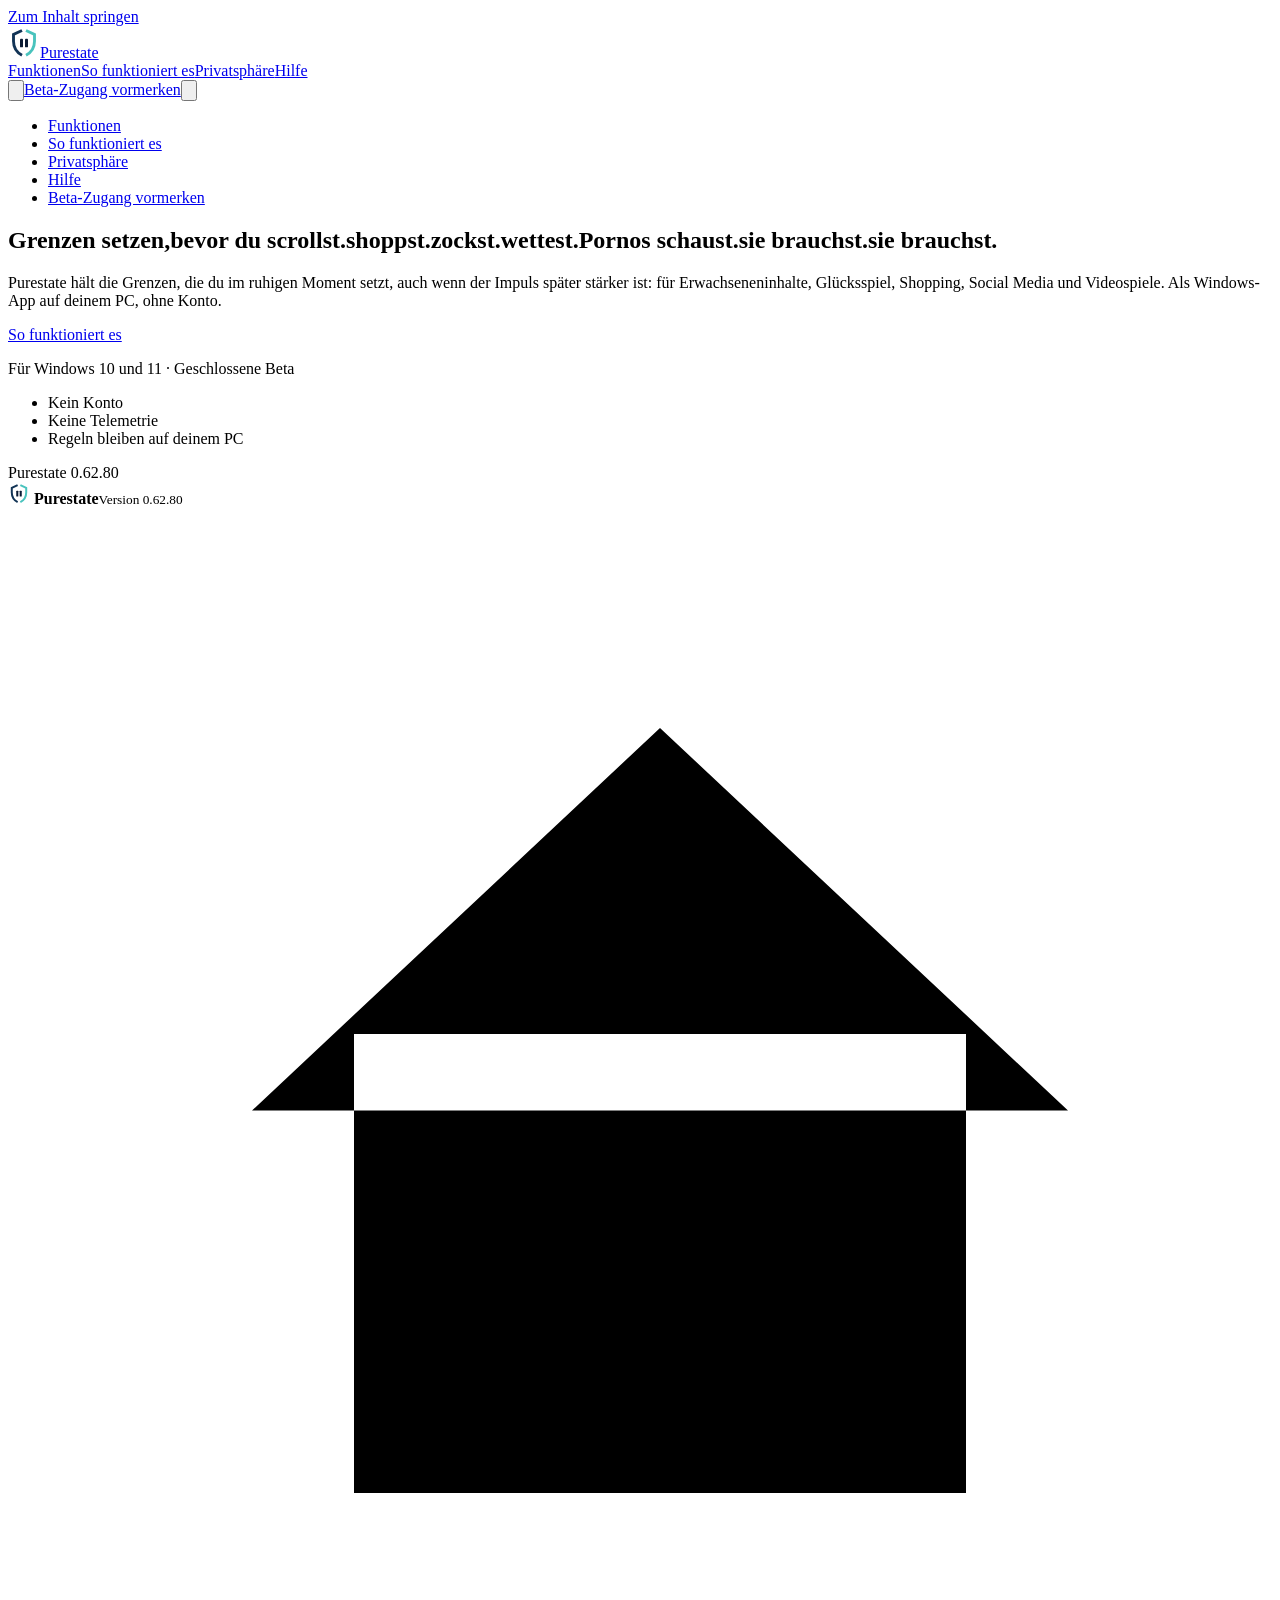
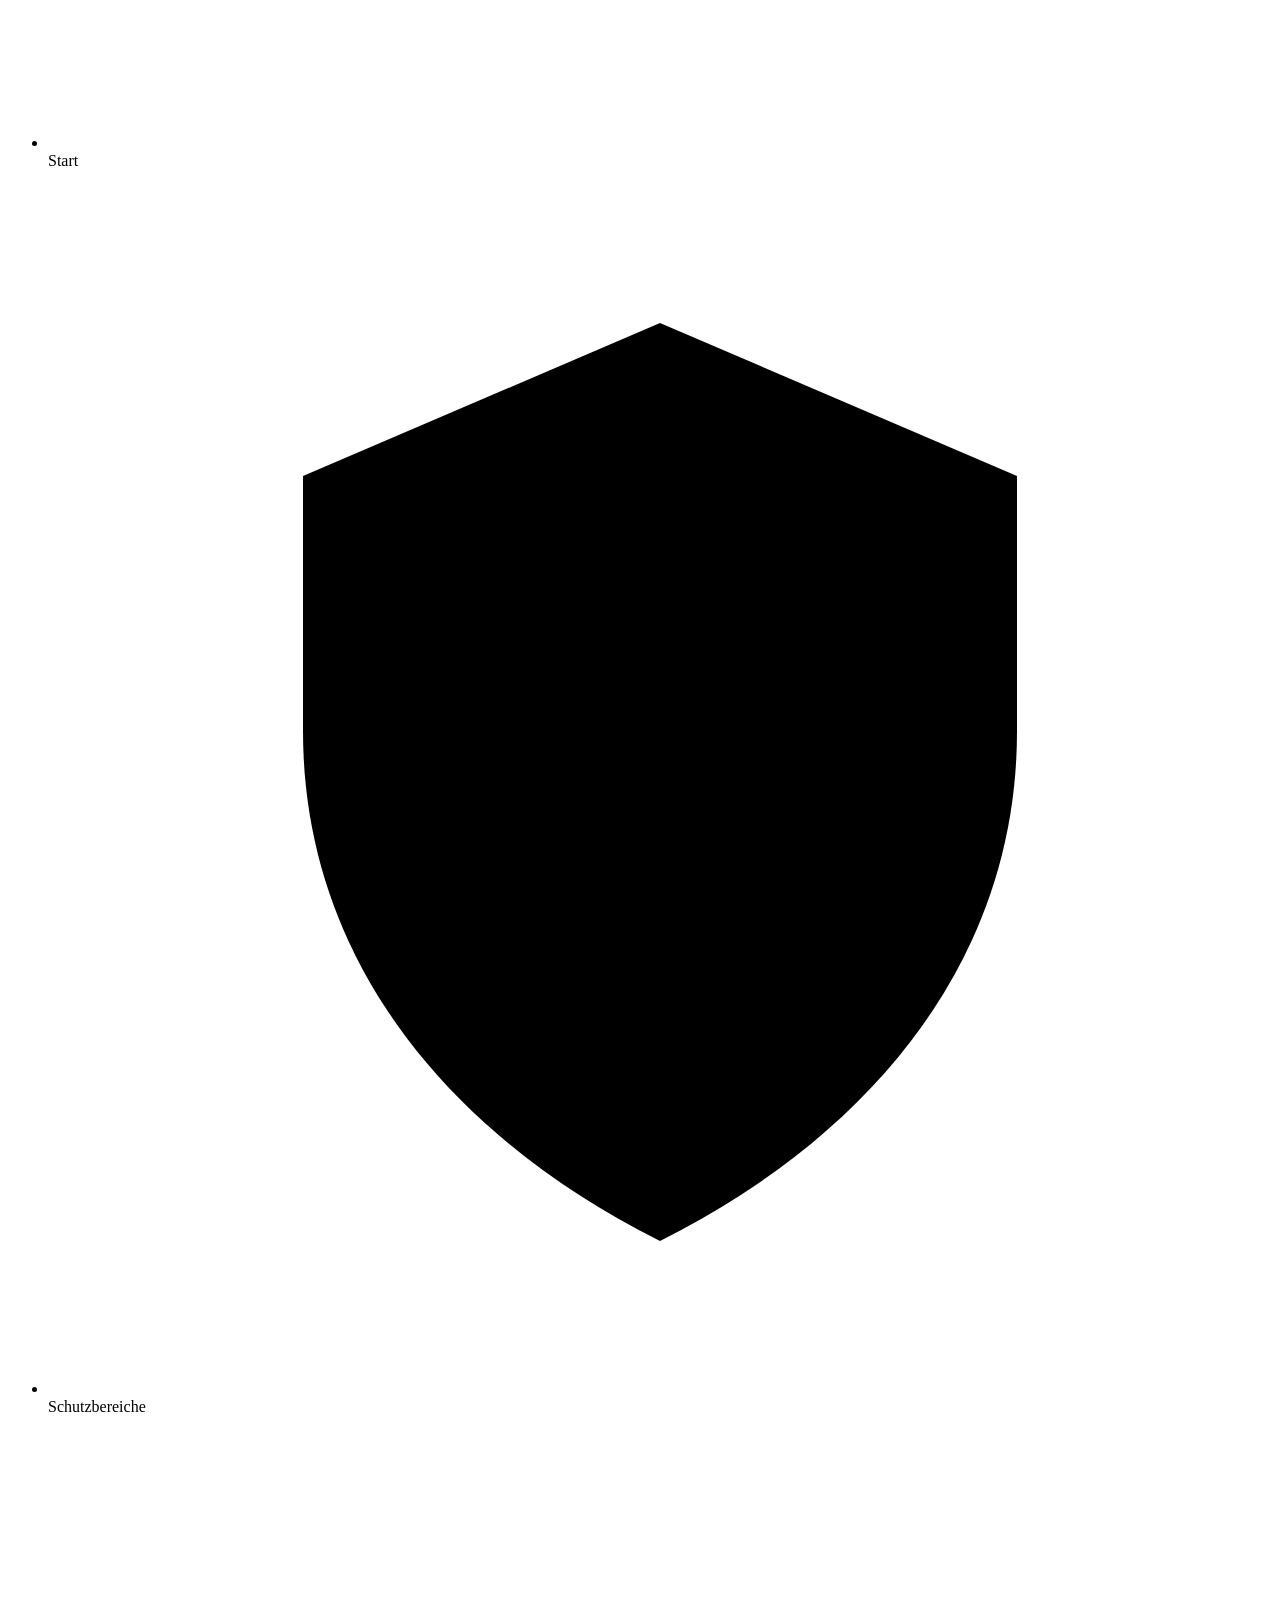
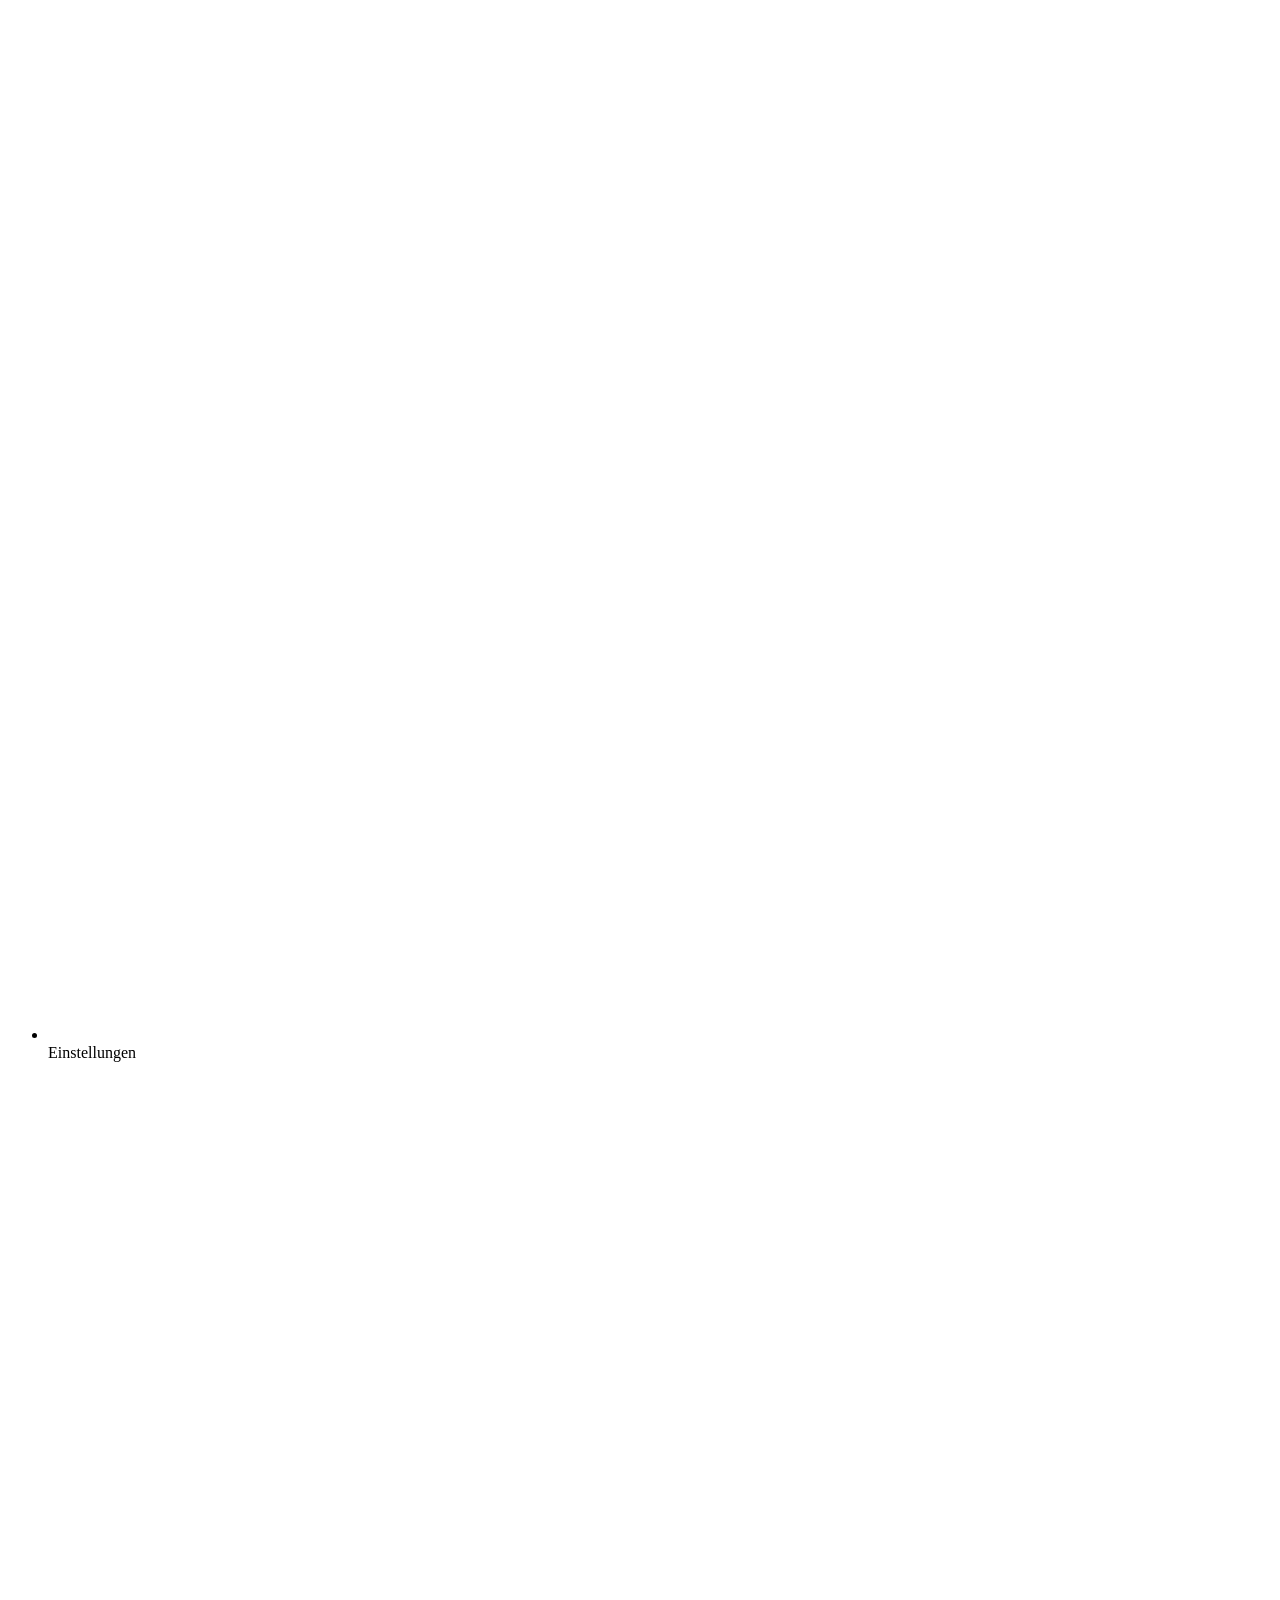
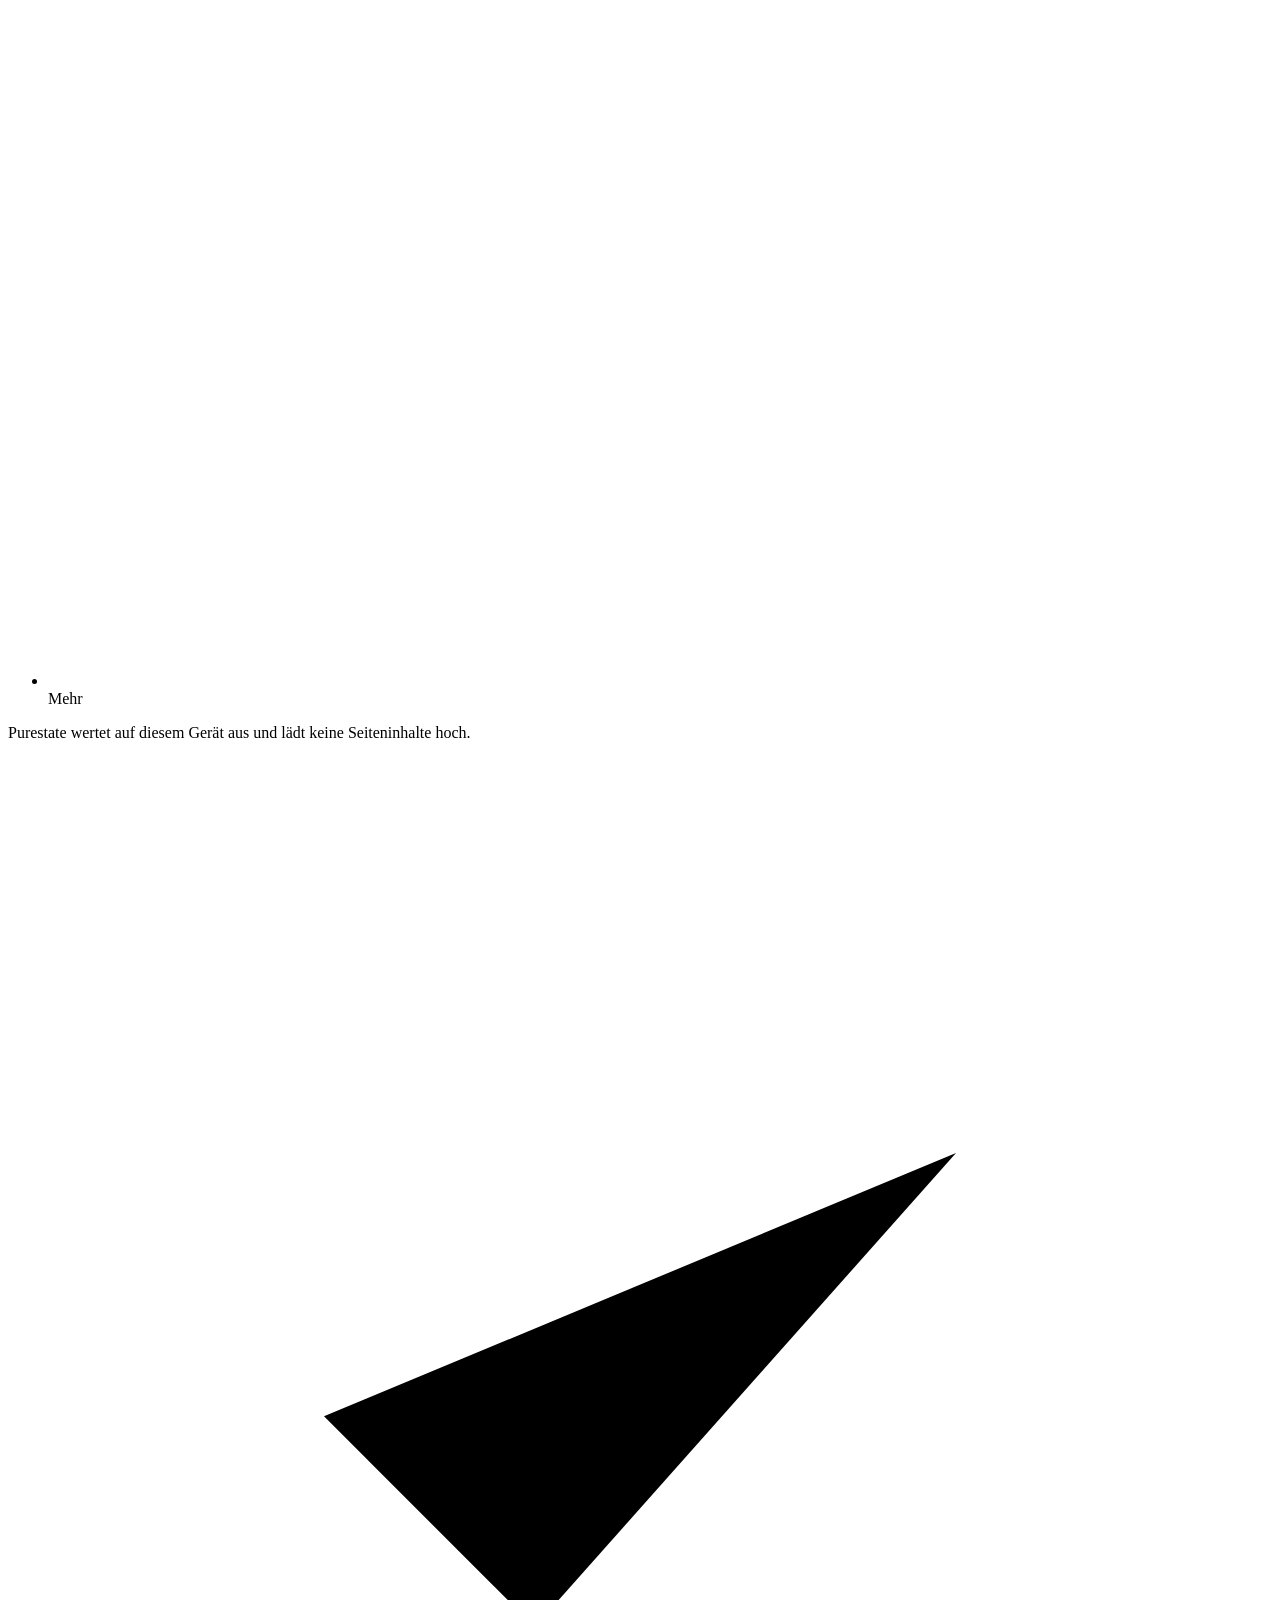
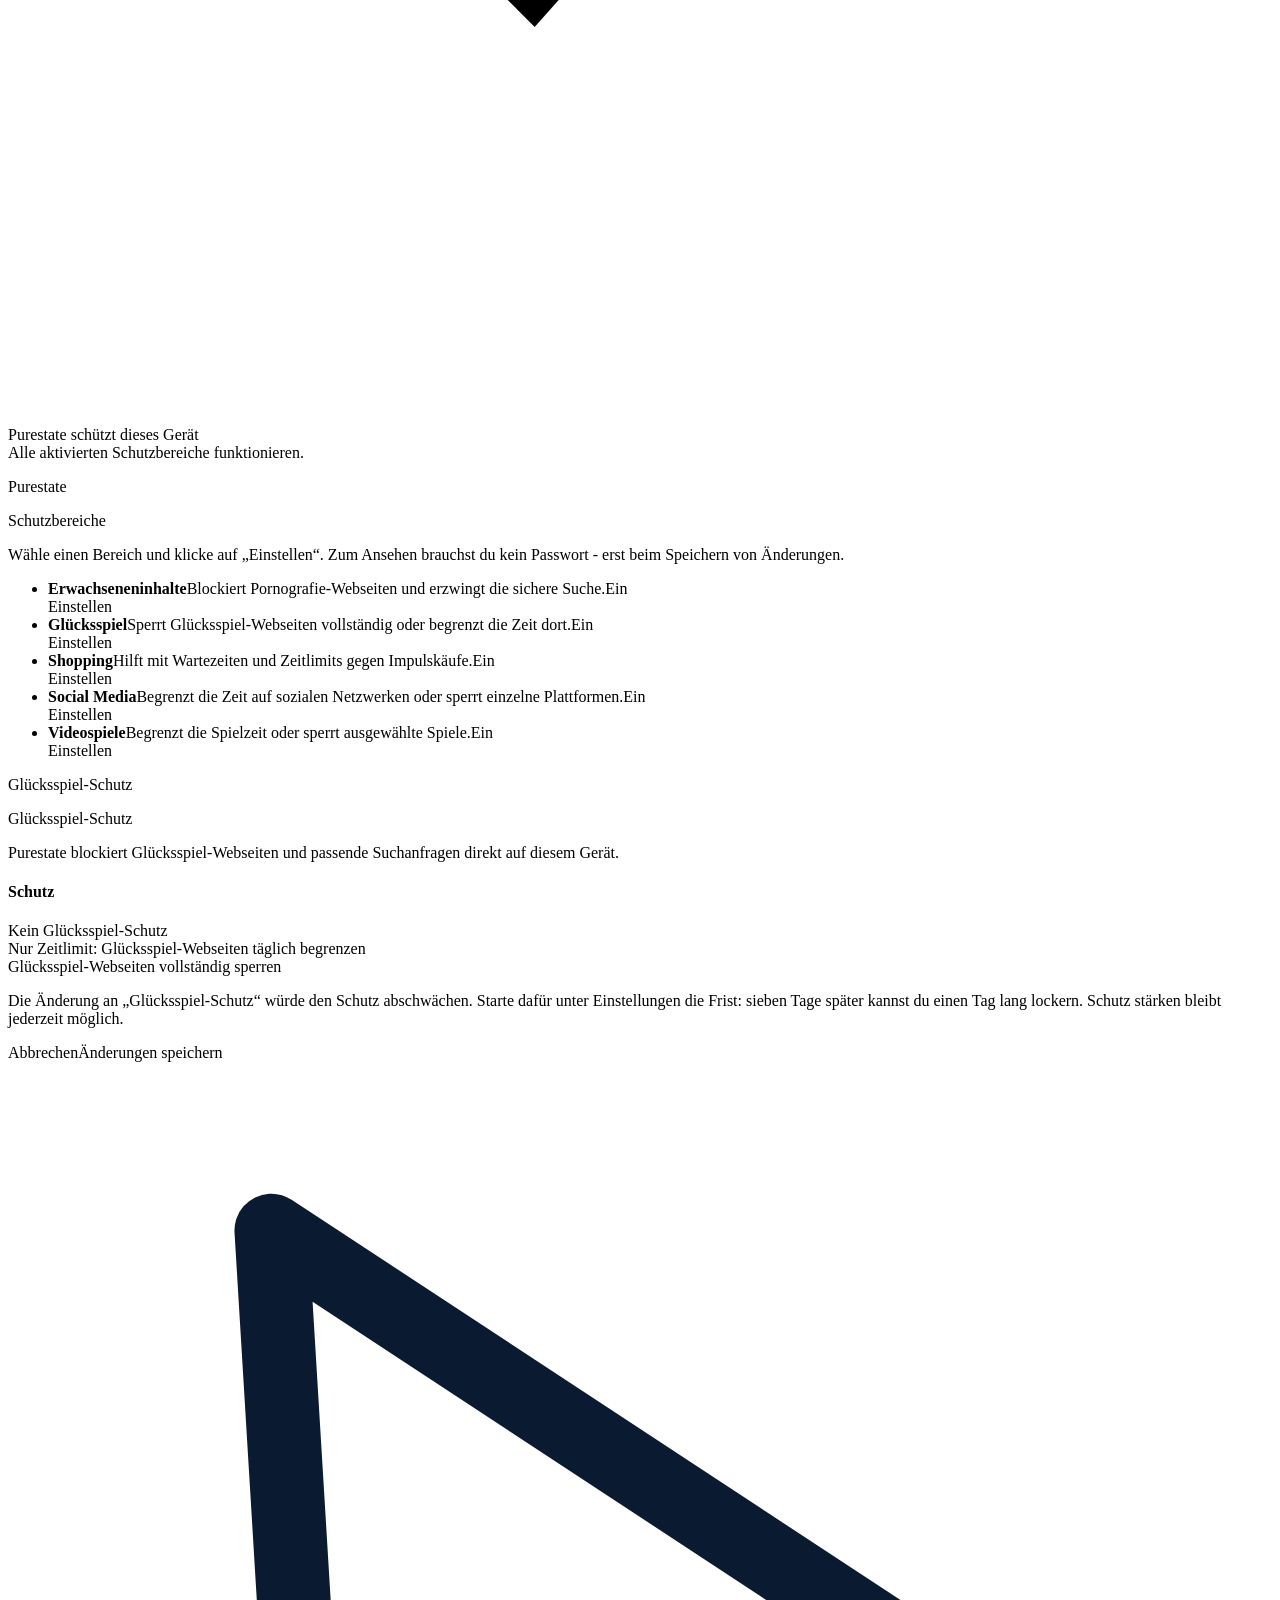
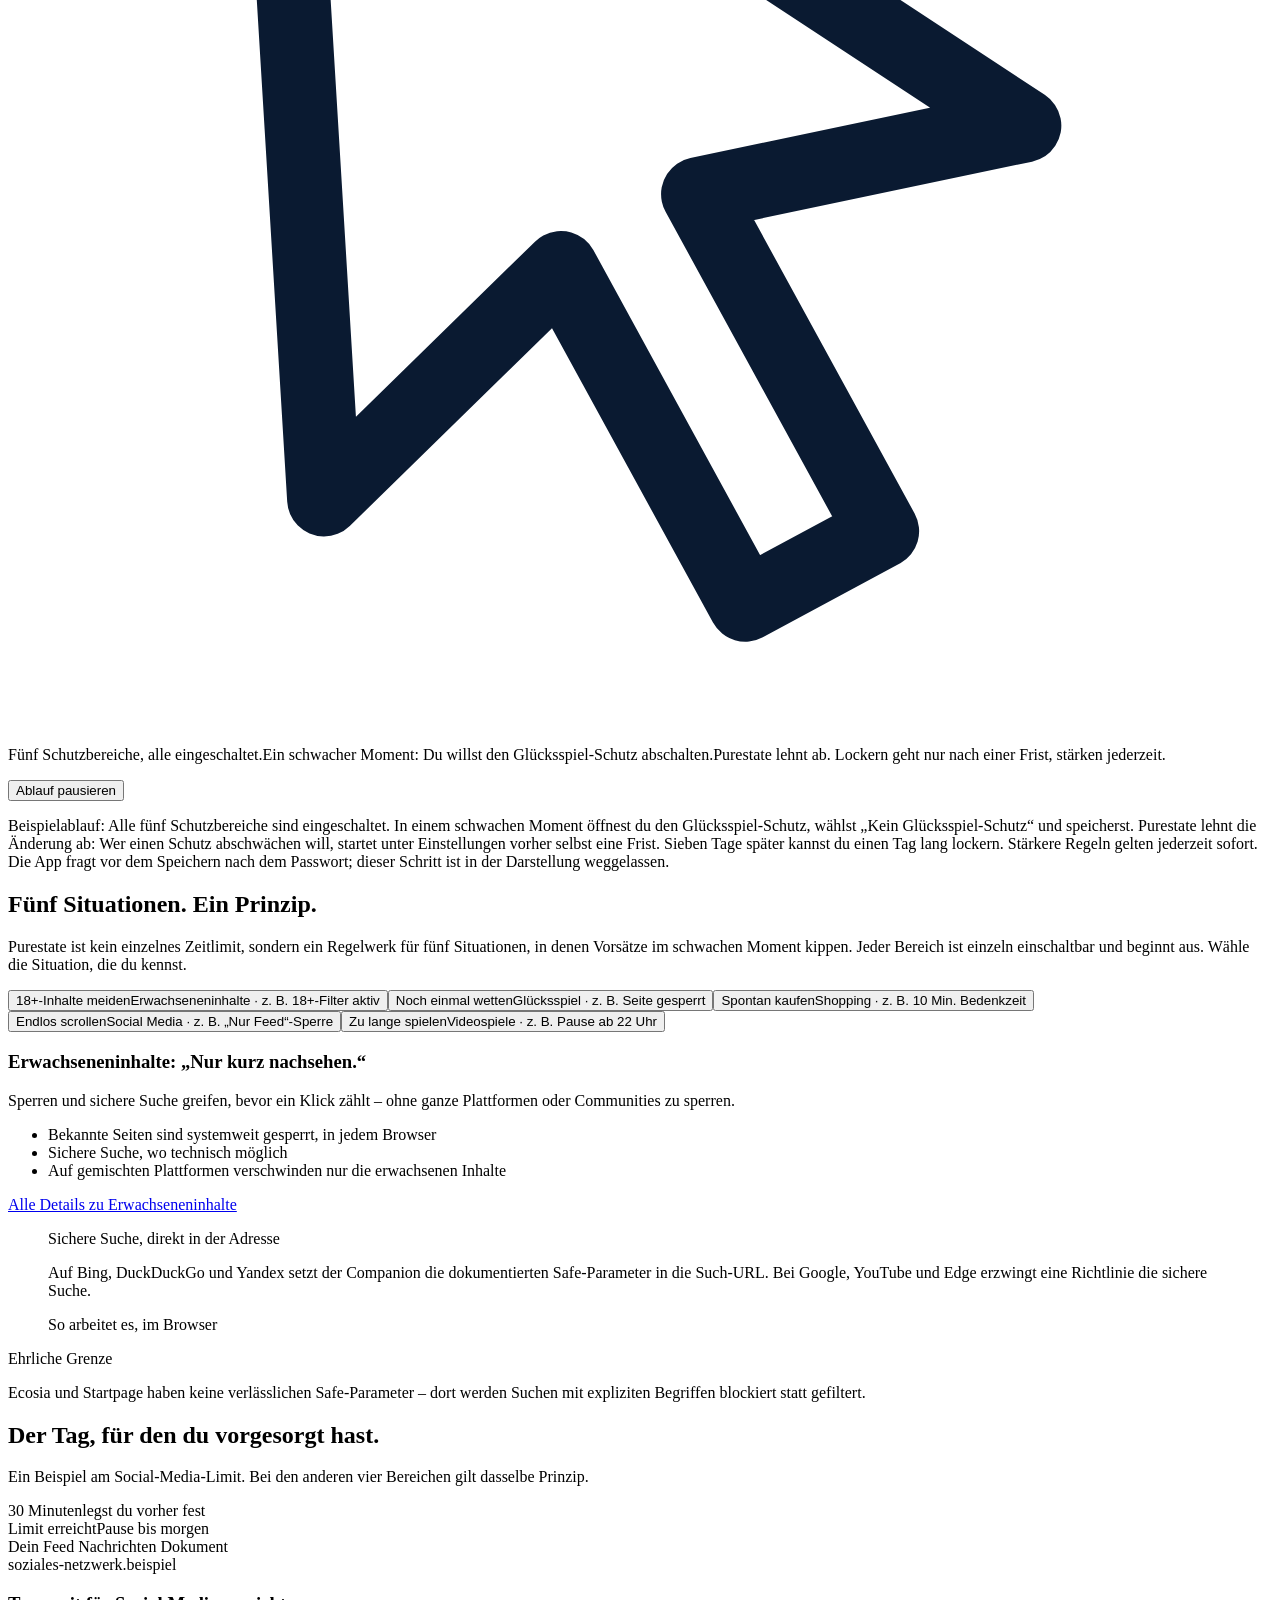
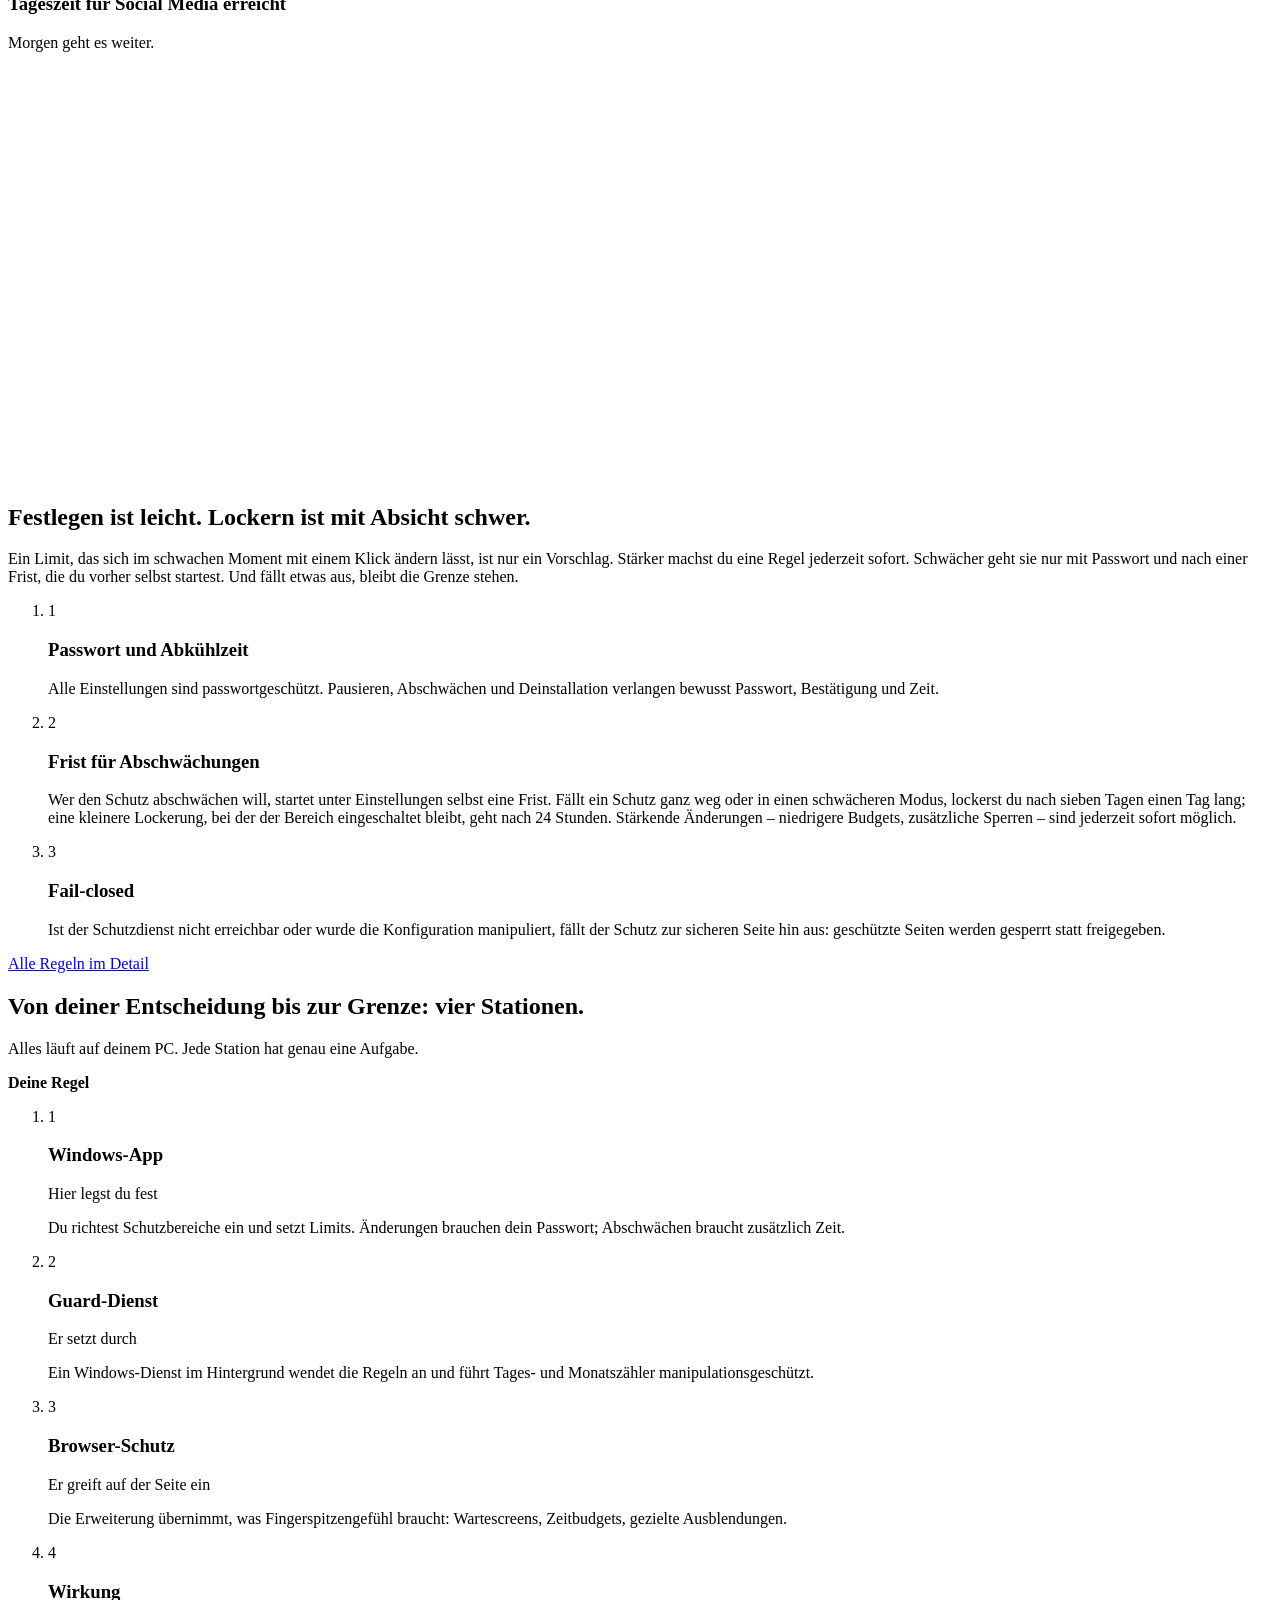
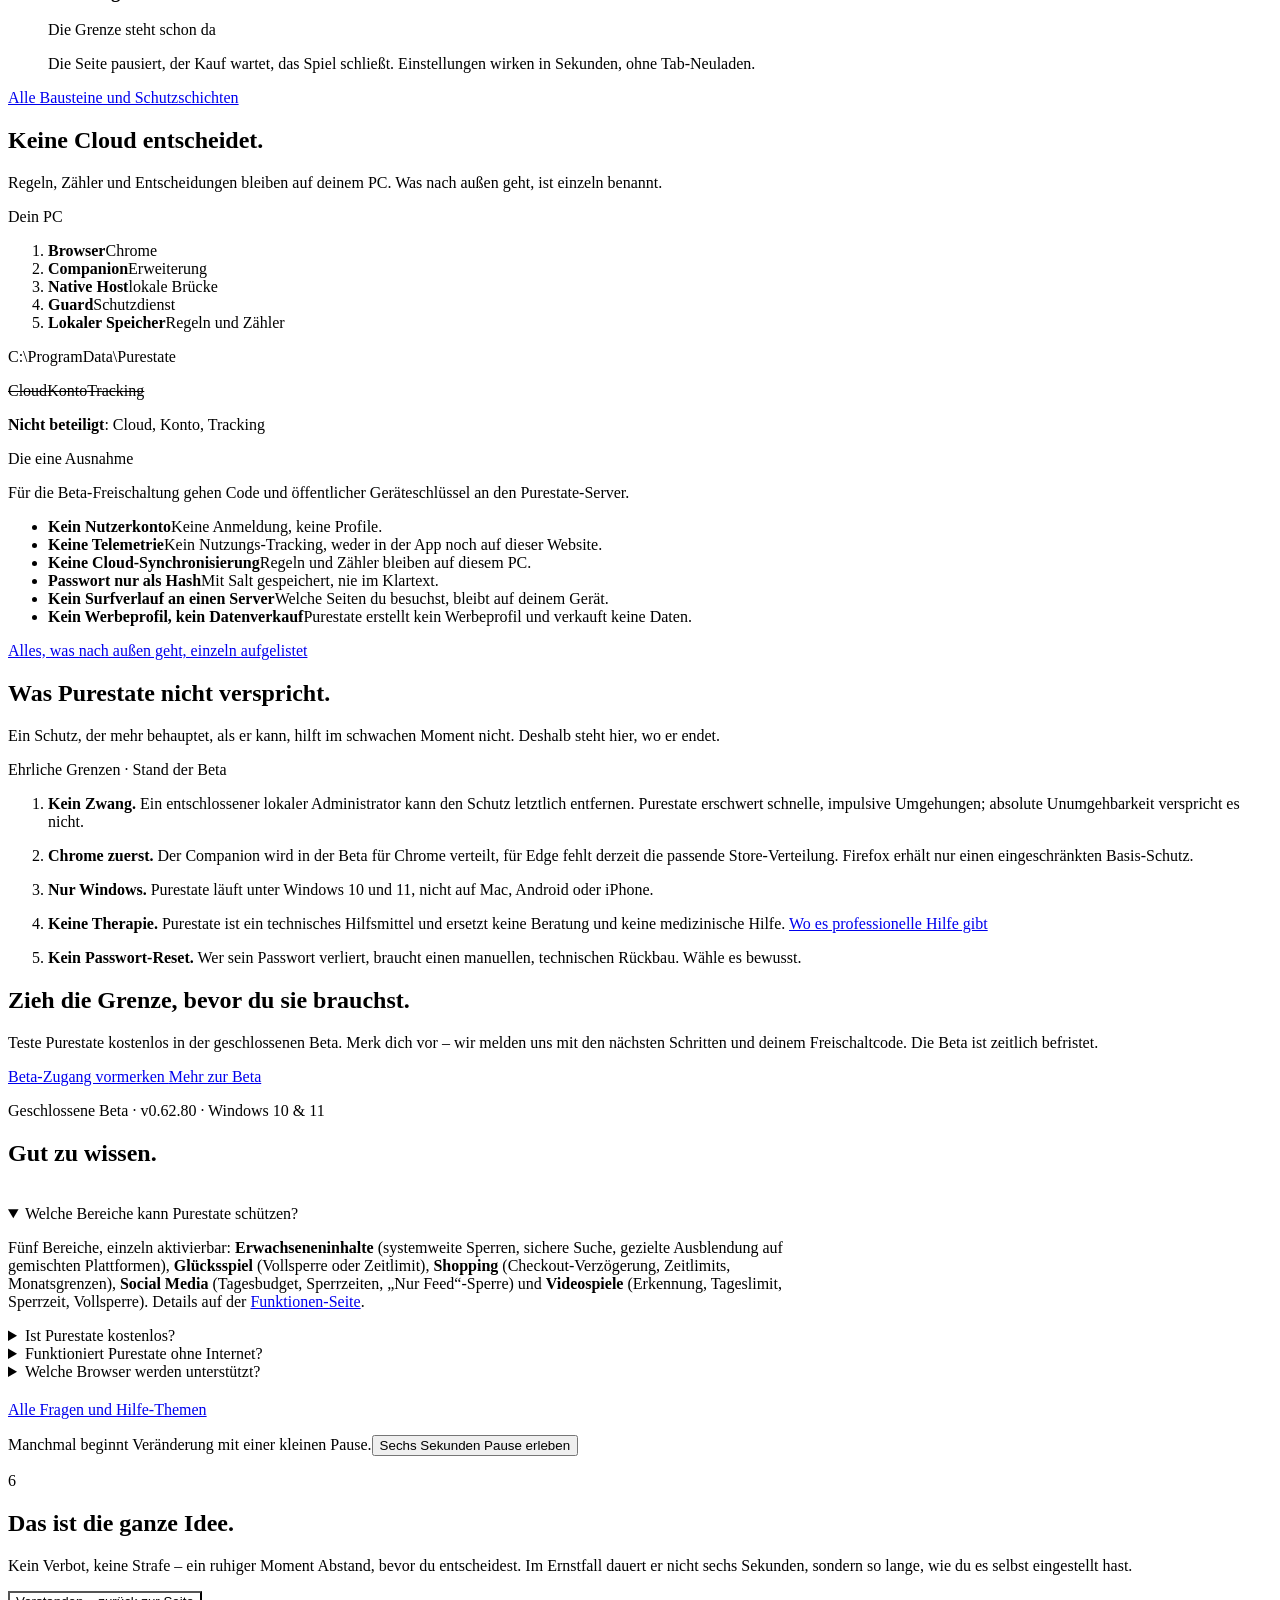
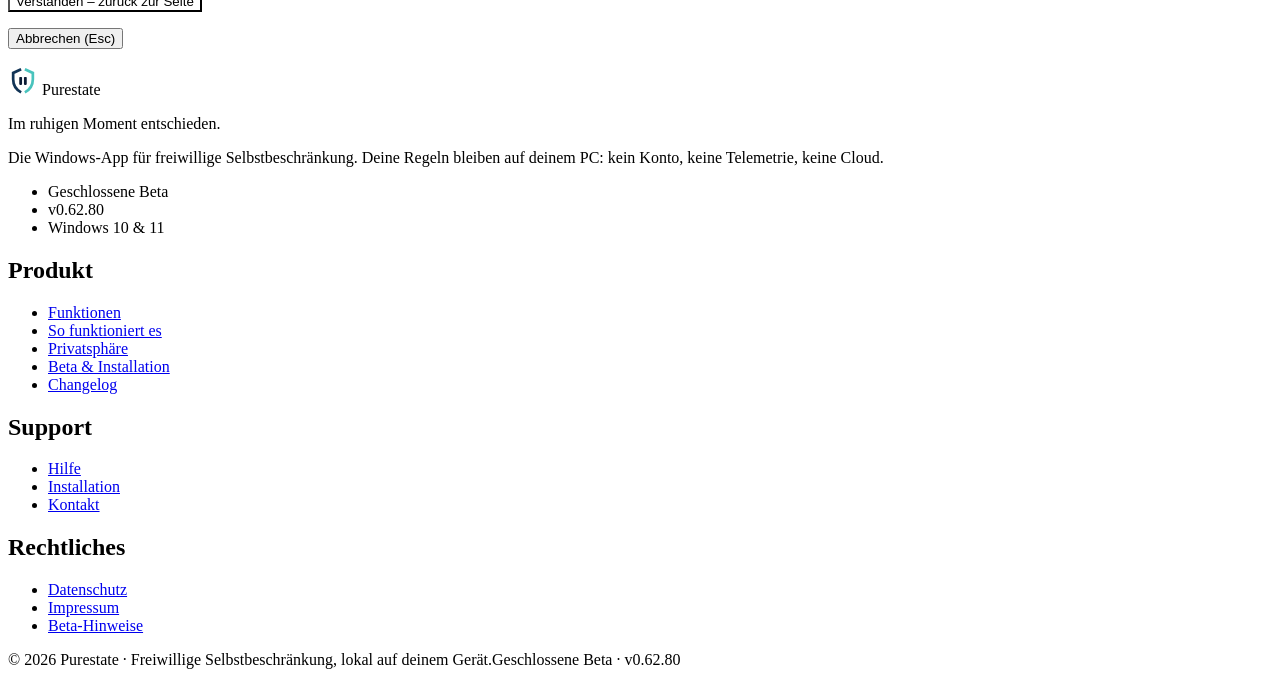
==== commit 3306febc: "feat(deploy): publish the headline "Grenzen setzen, bevor du sie brauchst." Built from purestate red" ====
--- a/website/index.html
+++ b/website/index.html
@@ -1,4 +1,4 @@
-<!DOCTYPE html><html lang="de"><head><meta charset="utf-8"><meta name="viewport" content="width=device-width, initial-scale=1"><meta name="color-scheme" content="light dark"><meta name="theme-color" content="#f3f5f5" media="(prefers-color-scheme: light)"><meta name="theme-color" content="#0a111d" media="(prefers-color-scheme: dark)"><title>Purestate – Die Grenze steht schon da.</title><meta name="description" content="Die Windows-App für freiwillige Selbstbeschränkung: Purestate hält die Grenzen, die du im ruhigen Moment setzt. Für Erwachseneninhalte, Glücksspiel, Shopping, Social Media und Videospiele. Lokal, ohne Konto."><link rel="canonical" href="https://purestate-app.com/"><link rel="icon" href="/favicon.svg" type="image/svg+xml"><link rel="sitemap" href="/sitemap-index.xml"><link rel="preload" href="/_astro/bricolage-grotesque-latin-opsz-normal.Cre6nC2_.woff2" as="font" type="font/woff2" crossorigin><meta property="og:title" content="Purestate – Die Grenze steht schon da."><meta property="og:description" content="Die Windows-App für freiwillige Selbstbeschränkung: Purestate hält die Grenzen, die du im ruhigen Moment setzt. Für Erwachseneninhalte, Glücksspiel, Shopping, Social Media und Videospiele. Lokal, ohne Konto."><meta property="og:type" content="website"><meta property="og:locale" content="de_DE"><meta property="og:url" content="https://purestate-app.com/"><meta property="og:site_name" content="Purestate"><meta property="og:image" content="https://purestate-app.com/og-image.png"><meta property="og:image:type" content="image/png"><meta property="og:image:width" content="1200"><meta property="og:image:height" content="630"><meta property="og:image:alt" content="Purestate – Die Grenze steht schon da. Deine Entscheidung, geschützt vor dem nächsten Impuls. Fünf Schutzbereiche: Erwachseneninhalte, Glücksspiel, Shopping, Social Media, Videospiele."><meta name="twitter:card" content="summary_large_image"><meta name="twitter:title" content="Purestate – Die Grenze steht schon da."><meta name="twitter:description" content="Die Windows-App für freiwillige Selbstbeschränkung: Purestate hält die Grenzen, die du im ruhigen Moment setzt. Für Erwachseneninhalte, Glücksspiel, Shopping, Social Media und Videospiele. Lokal, ohne Konto."><meta name="twitter:image" content="https://purestate-app.com/og-image.png"><meta name="twitter:image:alt" content="Purestate – Die Grenze steht schon da. Deine Entscheidung, geschützt vor dem nächsten Impuls. Fünf Schutzbereiche: Erwachseneninhalte, Glücksspiel, Shopping, Social Media, Videospiele."><script>
+<!DOCTYPE html><html lang="de"><head><meta charset="utf-8"><meta name="viewport" content="width=device-width, initial-scale=1"><meta name="color-scheme" content="light dark"><meta name="theme-color" content="#f3f5f5" media="(prefers-color-scheme: light)"><meta name="theme-color" content="#0a111d" media="(prefers-color-scheme: dark)"><title>Purestate – Grenzen setzen, bevor du sie brauchst.</title><meta name="description" content="Die Windows-App für freiwillige Selbstbeschränkung: Purestate hält die Grenzen, die du im ruhigen Moment setzt. Für Erwachseneninhalte, Glücksspiel, Shopping, Social Media und Videospiele. Lokal, ohne Konto."><link rel="canonical" href="https://purestate-app.com/"><link rel="icon" href="/favicon.svg" type="image/svg+xml"><link rel="sitemap" href="/sitemap-index.xml"><link rel="preload" href="/_astro/bricolage-grotesque-latin-opsz-normal.Cre6nC2_.woff2" as="font" type="font/woff2" crossorigin><meta property="og:title" content="Purestate – Grenzen setzen, bevor du sie brauchst."><meta property="og:description" content="Die Windows-App für freiwillige Selbstbeschränkung: Purestate hält die Grenzen, die du im ruhigen Moment setzt. Für Erwachseneninhalte, Glücksspiel, Shopping, Social Media und Videospiele. Lokal, ohne Konto."><meta property="og:type" content="website"><meta property="og:locale" content="de_DE"><meta property="og:url" content="https://purestate-app.com/"><meta property="og:site_name" content="Purestate"><meta property="og:image" content="https://purestate-app.com/og-image.png"><meta property="og:image:type" content="image/png"><meta property="og:image:width" content="1200"><meta property="og:image:height" content="630"><meta property="og:image:alt" content="Purestate – Grenzen setzen, bevor du sie brauchst. Deine Entscheidung, geschützt vor dem nächsten Impuls. Fünf Schutzbereiche: Erwachseneninhalte, Glücksspiel, Shopping, Social Media, Videospiele."><meta name="twitter:card" content="summary_large_image"><meta name="twitter:title" content="Purestate – Grenzen setzen, bevor du sie brauchst."><meta name="twitter:description" content="Die Windows-App für freiwillige Selbstbeschränkung: Purestate hält die Grenzen, die du im ruhigen Moment setzt. Für Erwachseneninhalte, Glücksspiel, Shopping, Social Media und Videospiele. Lokal, ohne Konto."><meta name="twitter:image" content="https://purestate-app.com/og-image.png"><meta name="twitter:image:alt" content="Purestate – Grenzen setzen, bevor du sie brauchst. Deine Entscheidung, geschützt vor dem nächsten Impuls. Fünf Schutzbereiche: Erwachseneninhalte, Glücksspiel, Shopping, Social Media, Videospiele."><script>
       /* Set theme and motion capability before first paint to avoid a flash.
          Only "light"/"dark" are stored; with nothing stored the OS setting
          applies via CSS. html.js-reveal is only set when the page can really
@@ -14,8 +14,8 @@
         const calm = window.matchMedia('(prefers-reduced-motion: reduce)').matches;
         if (!calm && 'IntersectionObserver' in window) root.classList.add('js-reveal');
       })();
-    </script><script type="application/ld+json">{"@context":"https://schema.org","@type":"SoftwareApplication","name":"Purestate","applicationCategory":"SecurityApplication","operatingSystem":"Windows 10, Windows 11","softwareVersion":"0.62.80","description":"Windows-App für freiwillige Selbstbeschränkung in fünf Bereichen: Sperren für Erwachseneninhalte und Glücksspiel, Bedenkzeit und Limits beim Shopping, Zeitbudgets für Social Media und Videospiele. Lokal, ohne Konto. Geschlossene Beta.","inLanguage":"de"}</script><link rel="stylesheet" href="/_astro/BaseLayout.BhMcWF0J.css"><link rel="stylesheet" href="/_astro/index.CjlLo7-c.css"><link rel="stylesheet" href="/_astro/LocalMap.CwbCwg4s.css"><style>.faq-list[data-astro-cid-kpn7xbay]{max-width:50rem;margin-top:clamp(1.75rem,3vw,2.5rem)}.faq-more[data-astro-cid-kpn7xbay]{margin-top:1.25rem}
-</style></head><body><a href="#main" class="focus:bg-surface focus:text-ink sr-only focus:not-sr-only focus:absolute focus:top-3 focus:left-3 focus:z-[120] focus:rounded-full focus:px-5 focus:py-3 focus:shadow-lg">Zum Inhalt springen</a><header class="site-header" data-astro-cid-fzpbxy5g><div class="site-header-inner wrap" data-astro-cid-fzpbxy5g><a href="/" class="brand" aria-label="Purestate – Startseite" data-astro-cid-fzpbxy5g><svg xmlns="http://www.w3.org/2000/svg" viewBox="0 0 128 128" width="32" height="32" aria-hidden="true"><path d="M56 18 22 34v27c0 25 13.5 45 34 56" fill="none" stroke="var(--logo-left, #123456)" stroke-width="11.5"></path><path d="M72 18 106 34v27c0 25-13.5 45-34 56" fill="none" stroke="var(--logo-right, #49c3bd)" stroke-width="11.5"></path><rect x="48" y="51" width="12" height="34" rx="3.5" fill="var(--logo-bars, #0b1b34)"></rect><rect x="68" y="51" width="12" height="34" rx="3.5" fill="var(--logo-bars, #0b1b34)"></rect></svg><span data-astro-cid-fzpbxy5g>Purestate</span></a><nav class="site-nav" aria-label="Hauptnavigation" data-astro-cid-fzpbxy5g><a href="/funktionen/" data-astro-cid-fzpbxy5g>Funktionen</a><a href="/so-funktioniert-es/" data-astro-cid-fzpbxy5g>So funktioniert es</a><a href="/privatsphaere/" data-astro-cid-fzpbxy5g>Privatsphäre</a><a href="/hilfe/" data-astro-cid-fzpbxy5g>Hilfe</a></nav><div class="site-actions" data-astro-cid-fzpbxy5g><button id="themeToggle" type="button" class="icon-btn" aria-label="Helles oder dunkles Design wählen" title="Design wechseln" data-astro-cid-fzpbxy5g><svg class="theme-sun" viewBox="0 0 24 24" fill="none" stroke="currentColor" stroke-width="1.8" stroke-linecap="round" aria-hidden="true" data-astro-cid-fzpbxy5g><circle cx="12" cy="12" r="4" data-astro-cid-fzpbxy5g></circle><path d="M12 2v2M12 20v2M4.9 4.9l1.4 1.4M17.7 17.7l1.4 1.4M2 12h2M20 12h2M4.9 19.1l1.4-1.4M17.7 6.3l1.4-1.4" data-astro-cid-fzpbxy5g></path></svg><svg class="theme-moon" viewBox="0 0 24 24" fill="none" stroke="currentColor" stroke-width="1.8" stroke-linecap="round" stroke-linejoin="round" aria-hidden="true" data-astro-cid-fzpbxy5g><path d="M21 12.8A9 9 0 1 1 11.2 3a7 7 0 0 0 9.8 9.8Z" data-astro-cid-fzpbxy5g></path></svg></button><a href="/beta/#betaForm" class="btn btn-primary btn-sm cta-desktop" data-astro-cid-fzpbxy5g>Beta-Zugang vormerken</a><button id="navToggle" type="button" class="icon-btn menu-btn" aria-expanded="false" aria-controls="navMenu" aria-label="Menü öffnen" data-astro-cid-fzpbxy5g><svg viewBox="0 0 24 24" fill="none" stroke="currentColor" stroke-width="1.8" stroke-linecap="round" aria-hidden="true" data-astro-cid-fzpbxy5g><path d="M4 8h16M4 16h16" data-astro-cid-fzpbxy5g></path></svg></button></div></div><nav id="navMenu" class="mobile-menu hidden" aria-label="Mobiles Menü" data-astro-cid-fzpbxy5g><ul class="wrap" data-astro-cid-fzpbxy5g><li data-astro-cid-fzpbxy5g><a href="/funktionen/" data-astro-cid-fzpbxy5g>Funktionen</a></li><li data-astro-cid-fzpbxy5g><a href="/so-funktioniert-es/" data-astro-cid-fzpbxy5g>So funktioniert es</a></li><li data-astro-cid-fzpbxy5g><a href="/privatsphaere/" data-astro-cid-fzpbxy5g>Privatsphäre</a></li><li data-astro-cid-fzpbxy5g><a href="/hilfe/" data-astro-cid-fzpbxy5g>Hilfe</a></li><li data-astro-cid-fzpbxy5g><a href="/beta/#betaForm" class="menu-cta" data-astro-cid-fzpbxy5g>Beta-Zugang vormerken <span class="arrow" aria-hidden="true" data-astro-cid-fzpbxy5g></span></a></li></ul></nav></header><div class="spine" aria-hidden="true" data-spine></div><main id="main"><section class="hero" aria-labelledby="hero-title" data-hero-stage data-astro-cid-ge2uvauf><div class="wrap" data-astro-cid-ge2uvauf><h1 id="hero-title" class="t-display hero-title" data-astro-cid-ge2uvauf>Die Grenze steht <span class="hero-em" data-astro-cid-ge2uvauf>schon da.</span></h1><div class="hero-grid" data-astro-cid-ge2uvauf><div class="hero-copy rise rise-3" data-astro-cid-ge2uvauf><div class="hero-copy-main" data-astro-cid-ge2uvauf><p class="t-lead" data-astro-cid-ge2uvauf>Purestate hält die Grenzen, die du im ruhigen Moment setzt, auch wenn der Impuls später stärker ist: für Erwachseneninhalte, Glücksspiel, Shopping, Social Media und Videospiele. Als Windows-App auf deinem PC, ohne Konto.</p><div class="hero-cta" data-astro-cid-ge2uvauf><a href="/so-funktioniert-es/" class="link-arrow" data-astro-cid-ge2uvauf>So funktioniert es <span class="arrow" aria-hidden="true" data-astro-cid-ge2uvauf></span></a></div><p class="hero-note" data-astro-cid-ge2uvauf>Für Windows 10 und 11 · Geschlossene Beta</p></div><ul class="hero-trust" aria-label="Kurz gesagt" data-astro-cid-ge2uvauf><li data-astro-cid-ge2uvauf>Kein Konto</li><li data-astro-cid-ge2uvauf>Keine Telemetrie</li><li data-astro-cid-ge2uvauf>Regeln bleiben auf deinem PC</li></ul></div><div class="hero-visual rise rise-4" data-astro-cid-ge2uvauf><div class="aw-fit"><div class="aw" data-aw data-dialog data-refused aria-hidden="true" inert><div class="aw-titlebar"><span class="aw-title"><span class="pause-mark" style="font-size:13px"><i></i><i></i></span>Purestate 0.62.80</span><span class="aw-ctrls"><i></i><i></i><i></i></span></div><div class="aw-body"><aside class="aw-side"><div class="aw-brand"><b><svg xmlns="http://www.w3.org/2000/svg" viewBox="0 0 128 128" width="22" height="22" aria-hidden="true"><path d="M56 18 22 34v27c0 25 13.5 45 34 56" fill="none" stroke="var(--logo-left, #123456)" stroke-width="11.5"></path><path d="M72 18 106 34v27c0 25-13.5 45-34 56" fill="none" stroke="var(--logo-right, #49c3bd)" stroke-width="11.5"></path><rect x="48" y="51" width="12" height="34" rx="3.5" fill="var(--logo-bars, #0b1b34)"></rect><rect x="68" y="51" width="12" height="34" rx="3.5" fill="var(--logo-bars, #0b1b34)"></rect></svg> Purestate</b><small>Version 0.62.80</small></div><ul class="aw-nav"><li><svg viewBox="0 0 24 24"><path d="M4 11.5 12 4l8 7.5M6 10v9h12v-9"></path></svg>Start</li><li class="is-active"><svg viewBox="0 0 24 24"><path d="M12 3 5 6v5c0 4.6 3 8 7 10 4-2 7-5.4 7-10V6l-7-3Z"></path></svg>Schutzbereiche</li><li><svg viewBox="0 0 24 24"><path d="M5 8h8M17 8h2M5 16h2M11 16h8M15 6v4M9 14v4"></path></svg>Einstellungen</li><li><svg viewBox="0 0 24 24"><path d="M6 12h.01M12 12h.01M18 12h.01"></path></svg>Mehr</li></ul><p class="aw-side-note">Purestate wertet auf diesem Gerät aus und lädt keine Seiteninhalte hoch.</p></aside><div class="aw-main"><div class="aw-status"><span class="aw-ring"><svg viewBox="0 0 24 24"><path d="m6 12.5 4 4 8-9"></path></svg></span><div class="aw-status-text"><div class="aw-status-title">Purestate schützt dieses Gerät</div><div class="aw-status-hint">Alle aktivierten Schutzbereiche funktionieren.</div></div></div><div class="aw-page"><div class="aw-page-inner"><p class="aw-kicker">Purestate</p><p class="aw-page-title">Schutzbereiche</p><p class="aw-intro">Wähle einen Bereich und klicke auf „Einstellen“. Zum Ansehen brauchst du kein Passwort - erst beim Speichern von Änderungen.</p><ul class="aw-areas"><li class="aw-area" data-area="adult"><div><b>Erwachseneninhalte</b><span class="d">Blockiert Pornografie-Webseiten und erzwingt die sichere Suche.</span><span class="aw-state">Ein</span></div><span class="aw-btn aw-btn-secondary" data-aw-target="einstellen-adult">Einstellen</span></li><li class="aw-area" data-area="gambling"><div><b>Glücksspiel</b><span class="d">Sperrt Glücksspiel-Webseiten vollständig oder begrenzt die Zeit dort.</span><span class="aw-state">Ein</span></div><span class="aw-btn aw-btn-secondary" data-aw-target="einstellen-gambling">Einstellen</span></li><li class="aw-area" data-area="shopping"><div><b>Shopping</b><span class="d">Hilft mit Wartezeiten und Zeitlimits gegen Impulskäufe.</span><span class="aw-state">Ein</span></div><span class="aw-btn aw-btn-secondary" data-aw-target="einstellen-shopping">Einstellen</span></li><li class="aw-area" data-area="social"><div><b>Social Media</b><span class="d">Begrenzt die Zeit auf sozialen Netzwerken oder sperrt einzelne Plattformen.</span><span class="aw-state">Ein</span></div><span class="aw-btn aw-btn-secondary" data-aw-target="einstellen-social">Einstellen</span></li><li class="aw-area" data-area="games"><div><b>Videospiele</b><span class="d">Begrenzt die Spielzeit oder sperrt ausgewählte Spiele.</span><span class="aw-state">Ein</span></div><span class="aw-btn aw-btn-secondary" data-aw-target="einstellen-games">Einstellen</span></li></ul></div></div><div class="aw-scrim"></div><div class="aw-dialog"><div class="aw-titlebar"><span class="aw-title">Glücksspiel-Schutz</span><span class="aw-ctrls"><i></i></span></div><div class="aw-dlg-body"><p class="aw-dlg-title">Glücksspiel-Schutz</p><p class="aw-dlg-intro">Purestate blockiert Glücksspiel-Webseiten und passende Suchanfragen direkt auf diesem Gerät.</p><div class="aw-dlg-group"><h4>Schutz</h4><div class="aw-row"><span class="aw-radio is-on" data-aw-radio="off"></span>Kein Glücksspiel-Schutz</div><div class="aw-row"><span class="aw-radio" data-aw-radio="limit"></span>Nur Zeitlimit: Glücksspiel-Webseiten täglich begrenzen</div><div class="aw-row"><span class="aw-radio" data-aw-radio="full"></span>Glücksspiel-Webseiten vollständig sperren</div></div><p class="aw-dlg-error">Die Änderung an „Glücksspiel-Schutz“ würde den Schutz abschwächen. Starte dafür unter Einstellungen die Frist: sieben Tage später kannst du einen Tag lang lockern. Schutz stärken bleibt jederzeit möglich.</p></div><div class="aw-dlg-foot"><span class="aw-btn aw-btn-secondary">Abbrechen</span><span class="aw-btn aw-btn-primary" data-aw-target="speichern">Änderungen speichern</span></div></div></div></div><div class="aw-cursor" data-aw-cursor><svg viewBox="0 0 24 24" aria-hidden="true"><path d="M5 3.2 19.3 12.6l-6.2 1.3 3.5 6.4-2.6 1.4-3.5-6.4-4.5 4.4Z" fill="#fff" stroke="#0a1a31" stroke-width="1.4" stroke-linejoin="round"></path></svg></div></div></div><div class="hero-foot" data-astro-cid-ge2uvauf><p class="hero-caption" data-hero-caption data-state="refused" aria-hidden="true" data-astro-cid-ge2uvauf><span data-cap="idle" data-astro-cid-ge2uvauf>Fünf Schutzbereiche, alle eingeschaltet.</span><span data-cap="open" data-astro-cid-ge2uvauf>Ein schwacher Moment: Du willst den Glücksspiel-Schutz abschalten.</span><span data-cap="refused" data-astro-cid-ge2uvauf>Purestate lehnt ab. Lockern geht nur nach einer Frist, stärken jederzeit.</span></p><button type="button" class="hero-toggle" data-hero-toggle data-state="done" hidden data-astro-cid-ge2uvauf><span class="pause-mark" aria-hidden="true" data-astro-cid-ge2uvauf><i data-astro-cid-ge2uvauf></i><i data-astro-cid-ge2uvauf></i></span><span data-hero-toggle-text data-astro-cid-ge2uvauf>Erneut abspielen</span></button></div><p class="sr-only" data-astro-cid-ge2uvauf>Beispielablauf: Alle fünf Schutzbereiche sind eingeschaltet. In einem schwachen Moment öffnest du den Glücksspiel-Schutz, wählst „Kein Glücksspiel-Schutz“ und speicherst. Purestate lehnt die Änderung ab: Wer einen Schutz abschwächen will, startet unter Einstellungen vorher selbst eine Frist. Sieben Tage später kannst du einen Tag lang lockern. Stärkere Regeln gelten jederzeit sofort. Die App fragt vor dem Speichern nach dem Passwort; dieser Schritt ist in der Darstellung weggelassen.</p></div></div></div></section><script type="module">var e=document.querySelector(`[data-hero-stage]`);e&&t(e);function t(e){let t=t=>e.querySelector(t),n=t(`[data-aw]`),r=t(`[data-hero-caption]`),i=t(`[data-hero-toggle]`),a=t(`[data-hero-toggle-text]`),o=t(`[data-aw-cursor]`),s=t(`[data-aw-radio="off"]`),c=t(`[data-aw-radio="full"]`),l=window.matchMedia(`(prefers-reduced-motion: reduce)`),u=e=>r.setAttribute(`data-state`,e),d=e=>{s.classList.toggle(`is-on`,e),c.classList.toggle(`is-on`,!e)},f=()=>{n.setAttribute(`data-dialog`,``),n.setAttribute(`data-refused`,``),d(!0),o.style.opacity=`0`,u(`refused`)},p=()=>{n.removeAttribute(`data-dialog`),n.removeAttribute(`data-refused`),d(!1),o.style.opacity=`0`,u(`idle`)},m=(e,t=.55,r=.55)=>{let i=e.getBoundingClientRect(),a=n.getBoundingClientRect();o.style.setProperty(`--cx`,`${i.left-a.left+i.width*t}px`),o.style.setProperty(`--cy`,`${i.top-a.top+i.height*r}px`)},h=e=>{o.style.transition=`none`;let t=n.getBoundingClientRect();o.style.setProperty(`--cx`,`${t.width*.86}px`),o.style.setProperty(`--cy`,`${t.height*.9}px`),o.offsetWidth,o.style.transition=``,o.style.opacity=`1`,requestAnimationFrame(()=>m(e))},g=e=>{e.classList.add(`is-press`),o.classList.remove(`is-click`),o.offsetWidth,o.classList.add(`is-click`),window.setTimeout(()=>e.classList.remove(`is-press`),170)},_=()=>{let e=[],r=0,i=(t,n)=>{r+=t,e.push({at:r,run:n})},a=t(`[data-aw-target="einstellen-gambling"]`),c=t(`[data-aw-target="speichern"]`);return i(800,()=>h(a)),i(1e3,()=>g(a)),i(300,()=>{n.setAttribute(`data-dialog`,``),u(`open`)}),i(950,()=>m(s,.5,.5)),i(900,()=>{g(s),d(!0)}),i(650,()=>m(c)),i(950,()=>g(c)),i(300,()=>{n.setAttribute(`data-refused`,``),o.style.opacity=`0`,u(`refused`)}),i(400,()=>k()),e},v=[],y=0,b=0,x=0,S=0,C=!1,w=!0,T=()=>{if(!i||!a)return;let e=C?`Ablauf pausieren`:w?`Erneut abspielen`:`Ablauf fortsetzen`;a.textContent=e,i.setAttribute(`aria-label`,e),i.dataset.state=C?`playing`:w?`done`:`paused`},E=e=>{if(C){for(b+=e-x,x=e;y<v.length&&v[y].at<=b;)v[y++].run();C&&(S=requestAnimationFrame(E))}},D=()=>{C||(C=!0,x=performance.now(),T(),S=requestAnimationFrame(E))},O=()=>{C=!1,cancelAnimationFrame(S),T()};function k(){w=!0,C=!1,cancelAnimationFrame(S),T()}let A=()=>{cancelAnimationFrame(S),p(),v=_(),y=0,b=0,w=!1,C=!1,D()};i?.addEventListener(`click`,()=>{w?A():C?O():D()}),document.addEventListener(`visibilitychange`,()=>{document.hidden&&C&&O()}),i&&(i.hidden=!1),e.setAttribute(`data-hero-ready`,``),l.matches?(f(),k()):A()}</script><section id="schutzbereiche" class="areas section" aria-labelledby="areas-h" data-astro-cid-kot4bx7i><div class="wrap" data-astro-cid-kot4bx7i><div class="clause" data-astro-cid-kot4bx7i><div class="clause-rail" aria-hidden="true" data-astro-cid-kot4bx7i><span class="pause-mark" style="font-size:18px" data-astro-cid-kot4bx7i><i data-astro-cid-kot4bx7i></i><i data-astro-cid-kot4bx7i></i></span></div><div data-astro-cid-kot4bx7i><header class="areas-head" data-reveal data-astro-cid-kot4bx7i><h2 id="areas-h" class="t-h2" data-astro-cid-kot4bx7i>Fünf Situationen. Ein Prinzip.</h2><p class="t-lead" data-astro-cid-kot4bx7i>Purestate ist kein einzelnes Zeitlimit, sondern ein Regelwerk für fünf Situationen, in denen Vorsätze im schwachen Moment kippen. Jeder Bereich ist einzeln einschaltbar und beginnt aus. Wähle die Situation, die du kennst.</p></header><div class="explorer" data-explorer data-astro-cid-kot4bx7i><div class="explorer-tabs" role="tablist" aria-label="Situationen" data-tabs data-astro-cid-kot4bx7i><button type="button" role="tab" class="xtab" id="tab-erwachseneninhalte" aria-controls="panel-erwachseneninhalte" aria-selected="true" tabindex="0" data-tab="erwachseneninhalte" data-astro-cid-kot4bx7i><span class="xtab-main" data-astro-cid-kot4bx7i><span class="xtab-sit" data-astro-cid-kot4bx7i>18+-Inhalte meiden</span><span class="xtab-sub" data-astro-cid-kot4bx7i>Erwachseneninhalte<span class="xtab-ex" data-astro-cid-kot4bx7i> · z. B. 18+-Filter aktiv</span></span></span></button><button type="button" role="tab" class="xtab" id="tab-gluecksspiel" aria-controls="panel-gluecksspiel" aria-selected="false" tabindex="-1" data-tab="gluecksspiel" data-astro-cid-kot4bx7i><span class="xtab-main" data-astro-cid-kot4bx7i><span class="xtab-sit" data-astro-cid-kot4bx7i>Noch einmal wetten</span><span class="xtab-sub" data-astro-cid-kot4bx7i>Glücksspiel<span class="xtab-ex" data-astro-cid-kot4bx7i> · z. B. Seite gesperrt</span></span></span></button><button type="button" role="tab" class="xtab" id="tab-shopping" aria-controls="panel-shopping" aria-selected="false" tabindex="-1" data-tab="shopping" data-astro-cid-kot4bx7i><span class="xtab-main" data-astro-cid-kot4bx7i><span class="xtab-sit" data-astro-cid-kot4bx7i>Spontan kaufen</span><span class="xtab-sub" data-astro-cid-kot4bx7i>Shopping<span class="xtab-ex" data-astro-cid-kot4bx7i> · z. B. 10 Min. Bedenkzeit</span></span></span></button><button type="button" role="tab" class="xtab" id="tab-social-media" aria-controls="panel-social-media" aria-selected="false" tabindex="-1" data-tab="social-media" data-astro-cid-kot4bx7i><span class="xtab-main" data-astro-cid-kot4bx7i><span class="xtab-sit" data-astro-cid-kot4bx7i>Endlos scrollen</span><span class="xtab-sub" data-astro-cid-kot4bx7i>Social Media<span class="xtab-ex" data-astro-cid-kot4bx7i> · z. B. „Nur Feed“-Sperre</span></span></span></button><button type="button" role="tab" class="xtab" id="tab-videospiele" aria-controls="panel-videospiele" aria-selected="false" tabindex="-1" data-tab="videospiele" data-astro-cid-kot4bx7i><span class="xtab-main" data-astro-cid-kot4bx7i><span class="xtab-sit" data-astro-cid-kot4bx7i>Zu lange spielen</span><span class="xtab-sub" data-astro-cid-kot4bx7i>Videospiele<span class="xtab-ex" data-astro-cid-kot4bx7i> · z. B. Pause ab 22 Uhr</span></span></span></button></div><div class="explorer-panels" data-astro-cid-kot4bx7i><div class="xpanel" role="tabpanel" id="panel-erwachseneninhalte" aria-labelledby="tab-erwachseneninhalte" data-panel="erwachseneninhalte" tabindex="0" data-astro-cid-kot4bx7i><div class="xpanel-main" data-astro-cid-kot4bx7i><h3 class="xpanel-impulse" data-astro-cid-kot4bx7i><span class="sr-only" data-astro-cid-kot4bx7i>Erwachseneninhalte: </span>„Nur kurz nachsehen.“</h3><p class="xpanel-holds" data-astro-cid-kot4bx7i>Sperren und sichere Suche greifen, bevor ein Klick zählt – ohne ganze Plattformen oder Communities zu sperren.</p><ul class="xpanel-points" data-astro-cid-kot4bx7i><li data-astro-cid-kot4bx7i>Bekannte Seiten sind systemweit gesperrt, in jedem Browser</li><li data-astro-cid-kot4bx7i>Sichere Suche, wo technisch möglich</li><li data-astro-cid-kot4bx7i>Auf gemischten Plattformen verschwinden nur die erwachsenen Inhalte</li></ul><a class="link-arrow" href="/funktionen/#erwachseneninhalte" data-astro-cid-kot4bx7i>Alle Details zu Erwachseneninhalte <span class="arrow" aria-hidden="true" data-astro-cid-kot4bx7i></span></a></div><div class="xpanel-side" data-astro-cid-kot4bx7i><figure class="exhibit exhibit-paper" data-astro-cid-kot4bx7i><p class="exhibit-title" data-astro-cid-kot4bx7i>Sichere Suche, direkt in der Adresse</p><p class="exhibit-text" data-astro-cid-kot4bx7i>Auf Bing, DuckDuckGo und Yandex setzt der Companion die dokumentierten Safe-Parameter in die Such-URL. Bei Google, YouTube und Edge erzwingt eine Richtlinie die sichere Suche.</p><figcaption data-astro-cid-kot4bx7i>So arbeitet es, im Browser</figcaption></figure><aside class="note" aria-label="Ehrliche Grenze: Erwachseneninhalte" data-astro-cid-kot4bx7i><p class="note-label" data-astro-cid-kot4bx7i><span class="pause-mark text-[12px]" aria-hidden="true"><i></i><i></i></span> Ehrliche Grenze</p><p data-astro-cid-kot4bx7i>Ecosia und Startpage haben keine verlässlichen Safe-Parameter – dort werden Suchen mit expliziten Begriffen blockiert statt gefiltert.</p></aside></div></div><div class="xpanel" role="tabpanel" id="panel-gluecksspiel" aria-labelledby="tab-gluecksspiel" data-panel="gluecksspiel" tabindex="0" data-astro-cid-kot4bx7i><div class="xpanel-main" data-astro-cid-kot4bx7i><h3 class="xpanel-impulse" data-astro-cid-kot4bx7i><span class="sr-only" data-astro-cid-kot4bx7i>Glücksspiel: </span>„Nur noch eine Runde.“</h3><p class="xpanel-holds" data-astro-cid-kot4bx7i>Bekannte Wett- und Casino-Seiten sind gesperrt, oder ein knappes Tageslimit hält die Zeit dort klein. Fällt der Schutzdienst aus, bleibt die Sperre.</p><ul class="xpanel-points" data-astro-cid-kot4bx7i><li data-astro-cid-kot4bx7i>Vollsperre bekannter Domains, auch wenn der Schutzdienst ausfällt</li><li data-astro-cid-kot4bx7i>Oder ein Tageslimit (Standard 15 Minuten)</li><li data-astro-cid-kot4bx7i>Eigene Domains erhalten denselben Schutz</li></ul><a class="link-arrow" href="/funktionen/#gluecksspiel" data-astro-cid-kot4bx7i>Alle Details zu Glücksspiel <span class="arrow" aria-hidden="true" data-astro-cid-kot4bx7i></span></a></div><div class="xpanel-side" data-astro-cid-kot4bx7i><figure class="exhibit exhibit-night" data-astro-cid-kot4bx7i><span class="bars" aria-hidden="true" data-astro-cid-kot4bx7i><i data-astro-cid-kot4bx7i></i><i data-astro-cid-kot4bx7i></i></span><p class="exhibit-title" data-astro-cid-kot4bx7i>Glücksspielseite gesperrt</p><p class="exhibit-text" data-astro-cid-kot4bx7i>Diese Seite wurde als Glücksspielangebot erkannt und ist gesperrt.</p><figcaption data-astro-cid-kot4bx7i>Wortlaut der Erweiterung, auf der Seite</figcaption></figure><aside class="note" aria-label="Ehrliche Grenze: Glücksspiel" data-astro-cid-kot4bx7i><p class="note-label" data-astro-cid-kot4bx7i><span class="pause-mark text-[12px]" aria-hidden="true"><i></i><i></i></span> Ehrliche Grenze</p><p data-astro-cid-kot4bx7i>Der Zähler gilt pro PC – es gibt keinen Geräteabgleich.</p></aside></div></div><div class="xpanel" role="tabpanel" id="panel-shopping" aria-labelledby="tab-shopping" data-panel="shopping" tabindex="0" data-astro-cid-kot4bx7i><div class="xpanel-main" data-astro-cid-kot4bx7i><h3 class="xpanel-impulse" data-astro-cid-kot4bx7i><span class="sr-only" data-astro-cid-kot4bx7i>Shopping: </span>„Nur kurz in den Warenkorb.“</h3><p class="xpanel-holds" data-astro-cid-kot4bx7i>Vor dem Kaufabschluss wartet Purestate mit dir. Der Kauf bleibt möglich, der Impuls bekommt Zeit, sich zu setzen.</p><ul class="xpanel-points" data-astro-cid-kot4bx7i><li data-astro-cid-kot4bx7i>Checkout-Wartezeit mit wechselnden Reflexionsfragen</li><li data-astro-cid-kot4bx7i>Kaufreize gedämpft, Deal- und Gutschein-Suchen blockiert</li><li data-astro-cid-kot4bx7i>Monatsgrenze: standardmäßig ab dem zehnten Kaufversuch</li></ul><a class="link-arrow" href="/funktionen/#shopping" data-astro-cid-kot4bx7i>Alle Details zu Shopping <span class="arrow" aria-hidden="true" data-astro-cid-kot4bx7i></span></a></div><div class="xpanel-side" data-astro-cid-kot4bx7i><figure class="exhibit exhibit-night" data-astro-cid-kot4bx7i><span class="bars" aria-hidden="true" data-astro-cid-kot4bx7i><i data-astro-cid-kot4bx7i></i><i data-astro-cid-kot4bx7i></i></span><p class="exhibit-title" data-astro-cid-kot4bx7i>Kurz warten, dann entscheiden</p><p class="exhibit-text" data-astro-cid-kot4bx7i>Dein Kauf bleibt möglich. Nimm dir die Wartezeit, die du dir selbst eingerichtet hast.</p><figcaption data-astro-cid-kot4bx7i>Wortlaut der Erweiterung, vor dem Kaufabschluss</figcaption></figure><aside class="note" aria-label="Ehrliche Grenze: Shopping" data-astro-cid-kot4bx7i><p class="note-label" data-astro-cid-kot4bx7i><span class="pause-mark text-[12px]" aria-hidden="true"><i></i><i></i></span> Ehrliche Grenze</p><p data-astro-cid-kot4bx7i>Shopping ist ein Reibungs-Bereich: Der Modus ist ehrlich „aus“, „geplant“ oder „sanft“ – ein „streng“ ohne zusätzliche Durchsetzung gibt es nicht. Harte Sperren greifen für selbst gewählte Domains.</p></aside></div></div><div class="xpanel" role="tabpanel" id="panel-social-media" aria-labelledby="tab-social-media" data-panel="social-media" tabindex="0" data-astro-cid-kot4bx7i><div class="xpanel-main" data-astro-cid-kot4bx7i><h3 class="xpanel-impulse" data-astro-cid-kot4bx7i><span class="sr-only" data-astro-cid-kot4bx7i>Social Media: </span>„Nur noch ein Video.“</h3><p class="xpanel-holds" data-astro-cid-kot4bx7i>Ein Tagesbudget zählt auf dem PC. Ist es aufgebraucht, pausiert Purestate die Plattformen. Der „Nur Feed“-Modus sperrt nur die Ablenkungsflächen.</p><ul class="xpanel-points" data-astro-cid-kot4bx7i><li data-astro-cid-kot4bx7i>Tagesbudget über acht Plattformen, zählt auf dem PC</li><li data-astro-cid-kot4bx7i>Sperrzeiten und eine Reflexionsfrage am Tagesbeginn</li><li data-astro-cid-kot4bx7i>„Nur Feed“: Reels, Shorts und Explore gesperrt, Nachrichten und Suche offen</li></ul><a class="link-arrow" href="/funktionen/#social-media" data-astro-cid-kot4bx7i>Alle Details zu Social Media <span class="arrow" aria-hidden="true" data-astro-cid-kot4bx7i></span></a></div><div class="xpanel-side" data-astro-cid-kot4bx7i><figure class="exhibit exhibit-night" data-astro-cid-kot4bx7i><span class="bars" aria-hidden="true" data-astro-cid-kot4bx7i><i data-astro-cid-kot4bx7i></i><i data-astro-cid-kot4bx7i></i></span><p class="exhibit-title" data-astro-cid-kot4bx7i>Tageszeit für Social Media erreicht</p><p class="exhibit-text" data-astro-cid-kot4bx7i>Morgen geht es weiter.</p><figcaption data-astro-cid-kot4bx7i>Wortlaut der Erweiterung, auf der Seite</figcaption></figure><aside class="note" aria-label="Ehrliche Grenze: Social Media" data-astro-cid-kot4bx7i><p class="note-label" data-astro-cid-kot4bx7i><span class="pause-mark text-[12px]" aria-hidden="true"><i></i><i></i></span> Ehrliche Grenze</p><p data-astro-cid-kot4bx7i>TikTok, Pinterest und Bluesky bestehen fast nur aus Feed bzw. haben instabile Routen – dort gibt es ehrlicherweise nur die Vollsperre, keinen „Nur Feed“-Modus.</p></aside></div></div><div class="xpanel" role="tabpanel" id="panel-videospiele" aria-labelledby="tab-videospiele" data-panel="videospiele" tabindex="0" data-astro-cid-kot4bx7i><div class="xpanel-main" data-astro-cid-kot4bx7i><h3 class="xpanel-impulse" data-astro-cid-kot4bx7i><span class="sr-only" data-astro-cid-kot4bx7i>Videospiele: </span>„Noch ein Match.“</h3><p class="xpanel-holds" data-astro-cid-kot4bx7i>Erkannte und eingetragene Spiele teilen sich ein Tagesbudget. Bei Limit, Sperrzeit oder Vollsperre fordert Purestate zum Schließen auf.</p><ul class="xpanel-points" data-astro-cid-kot4bx7i><li data-astro-cid-kot4bx7i>Automatische Erkennung aus Steam, Epic, GOG, EA, Battle.net und XboxGames</li><li data-astro-cid-kot4bx7i>Tagesbudget, Sperrzeit oder Vollsperre</li><li data-astro-cid-kot4bx7i>Restzeit-Hinweise bei 30, 15 und 5 Minuten</li></ul><a class="link-arrow" href="/funktionen/#videospiele" data-astro-cid-kot4bx7i>Alle Details zu Videospiele <span class="arrow" aria-hidden="true" data-astro-cid-kot4bx7i></span></a></div><div class="xpanel-side" data-astro-cid-kot4bx7i><figure class="exhibit exhibit-paper" data-astro-cid-kot4bx7i><p class="exhibit-title" data-astro-cid-kot4bx7i>Erst die Aufforderung, dann das Ende</p><p class="exhibit-text" data-astro-cid-kot4bx7i>Eingetragene und Store-erkannte Spiele fordert Purestate zum Schließen auf und beendet sie nach etwa 30 Sekunden.</p><figcaption data-astro-cid-kot4bx7i>So arbeitet es, auf dem PC</figcaption></figure><aside class="note" aria-label="Ehrliche Grenze: Videospiele" data-astro-cid-kot4bx7i><p class="note-label" data-astro-cid-kot4bx7i><span class="pause-mark text-[12px]" aria-hidden="true"><i></i><i></i></span> Ehrliche Grenze</p><p data-astro-cid-kot4bx7i>Gemessen wird die Laufzeit gestarteter Spielprozesse, nicht die aktive Vordergrundnutzung.</p></aside></div></div></div></div></div></div></div></section><script type="module">document.querySelectorAll(`[data-explorer]`).forEach(e=>{let t=Array.from(e.querySelectorAll(`[role="tab"]`)),n=Array.from(e.querySelectorAll(`[role="tabpanel"]`));if(!t.length||t.length!==n.length)return;let r=(e,r=!1)=>{t.forEach(t=>{let n=t.dataset.tab===e;t.setAttribute(`aria-selected`,String(n)),t.tabIndex=n?0:-1,n&&r&&t.focus()}),n.forEach(t=>{t.hidden=t.dataset.panel!==e})};t.forEach((e,n)=>{e.addEventListener(`click`,()=>r(e.dataset.tab)),e.addEventListener(`keydown`,e=>{let i=-1;e.key===`ArrowDown`||e.key===`ArrowRight`?i=(n+1)%t.length:e.key===`ArrowUp`||e.key===`ArrowLeft`?i=(n-1+t.length)%t.length:e.key===`Home`?i=0:e.key===`End`&&(i=t.length-1),i>=0&&(e.preventDefault(),r(t[i].dataset.tab,!0))})}),e.setAttribute(`data-enhanced`,``),r(t[0].dataset.tab)});</script><section id="beispiel" class="story section" aria-labelledby="story-h" data-astro-cid-n2lz65zz><div class="wrap" data-astro-cid-n2lz65zz><div class="clause" data-astro-cid-n2lz65zz><div class="clause-rail" aria-hidden="true" data-astro-cid-n2lz65zz><span class="pause-mark" style="font-size:18px" data-astro-cid-n2lz65zz><i data-astro-cid-n2lz65zz></i><i data-astro-cid-n2lz65zz></i></span></div><div data-astro-cid-n2lz65zz><header class="story-head" data-reveal data-astro-cid-n2lz65zz><h2 id="story-h" class="t-h2" data-astro-cid-n2lz65zz>Der Tag, für den du vorgesorgt hast.</h2><p class="t-lead story-lead" data-astro-cid-n2lz65zz>Ein Beispiel am Social-Media-Limit. Bei den anderen vier Bereichen gilt dasselbe Prinzip.</p></header><div class="story-track" data-story-track data-astro-cid-n2lz65zz><div class="story-pin" data-astro-cid-n2lz65zz><div class="story-stage" data-story-stage data-step="3" data-astro-cid-n2lz65zz><div class="stage-card" data-astro-cid-n2lz65zz><div class="tl tl-night" data-tl data-state="held" role="img" aria-label="Schematischer Tag auf einer Zeitlinie: Du legst vorher dein Limit fest. Über den Tag verteilt öffnest du Social Media immer wieder, und nur diese Momente zählen. Ist das Limit erreicht, ist der Rest des Tages pausiert." style="--stop:calc(72% + max(4px, calc(var(--limit, 30) * 0.3 / 360 * 100%)))" data-astro-cid-2nlvuviq><div class="tl-track" aria-hidden="true" data-astro-cid-2nlvuviq><div class="tl-ruler" data-astro-cid-2nlvuviq><i class="major" style="left:0%" data-astro-cid-2nlvuviq></i><i style="left:2.5%" data-astro-cid-2nlvuviq></i><i style="left:5%" data-astro-cid-2nlvuviq></i><i style="left:7.5%" data-astro-cid-2nlvuviq></i><i style="left:10%" data-astro-cid-2nlvuviq></i><i class="major" style="left:12.5%" data-astro-cid-2nlvuviq></i><i style="left:15%" data-astro-cid-2nlvuviq></i><i style="left:17.5%" data-astro-cid-2nlvuviq></i><i style="left:20%" data-astro-cid-2nlvuviq></i><i style="left:22.5%" data-astro-cid-2nlvuviq></i><i class="major" style="left:25%" data-astro-cid-2nlvuviq></i><i style="left:27.500000000000004%" data-astro-cid-2nlvuviq></i><i style="left:30%" data-astro-cid-2nlvuviq></i><i style="left:32.5%" data-astro-cid-2nlvuviq></i><i style="left:35%" data-astro-cid-2nlvuviq></i><i class="major" style="left:37.5%" data-astro-cid-2nlvuviq></i><i style="left:40%" data-astro-cid-2nlvuviq></i><i style="left:42.5%" data-astro-cid-2nlvuviq></i><i style="left:45%" data-astro-cid-2nlvuviq></i><i style="left:47.5%" data-astro-cid-2nlvuviq></i><i class="major" style="left:50%" data-astro-cid-2nlvuviq></i><i style="left:52.5%" data-astro-cid-2nlvuviq></i><i style="left:55.00000000000001%" data-astro-cid-2nlvuviq></i><i style="left:57.49999999999999%" data-astro-cid-2nlvuviq></i><i style="left:60%" data-astro-cid-2nlvuviq></i><i class="major" style="left:62.5%" data-astro-cid-2nlvuviq></i><i style="left:65%" data-astro-cid-2nlvuviq></i><i style="left:67.5%" data-astro-cid-2nlvuviq></i><i style="left:70%" data-astro-cid-2nlvuviq></i><i style="left:72.5%" data-astro-cid-2nlvuviq></i><i class="major" style="left:75%" data-astro-cid-2nlvuviq></i><i style="left:77.5%" data-astro-cid-2nlvuviq></i><i style="left:80%" data-astro-cid-2nlvuviq></i><i style="left:82.5%" data-astro-cid-2nlvuviq></i><i style="left:85%" data-astro-cid-2nlvuviq></i><i class="major" style="left:87.5%" data-astro-cid-2nlvuviq></i><i style="left:90%" data-astro-cid-2nlvuviq></i><i style="left:92.5%" data-astro-cid-2nlvuviq></i><i style="left:95%" data-astro-cid-2nlvuviq></i><i style="left:97.5%" data-astro-cid-2nlvuviq></i><i class="major" style="left:100%" data-astro-cid-2nlvuviq></i></div><div class="tl-pause" data-astro-cid-2nlvuviq></div><i class="tl-seg" style="--at:5%;--w:max(4px, calc(var(--limit, 30) * 0.18 / 360 * 100%));--i:0" data-astro-cid-2nlvuviq></i><i class="tl-seg" style="--at:22%;--w:max(4px, calc(var(--limit, 30) * 0.14 / 360 * 100%));--i:1" data-astro-cid-2nlvuviq></i><i class="tl-seg" style="--at:36%;--w:max(4px, calc(var(--limit, 30) * 0.22 / 360 * 100%));--i:2" data-astro-cid-2nlvuviq></i><i class="tl-seg" style="--at:56%;--w:max(4px, calc(var(--limit, 30) * 0.16 / 360 * 100%));--i:3" data-astro-cid-2nlvuviq></i><i class="tl-seg" style="--at:72%;--w:max(4px, calc(var(--limit, 30) * 0.3 / 360 * 100%));--i:4" data-astro-cid-2nlvuviq></i><span class="tl-pin" data-astro-cid-2nlvuviq></span><span class="tl-stop" data-astro-cid-2nlvuviq></span><div class="tl-mark tl-mark-l" data-astro-cid-2nlvuviq><span class="tl-time tnum" data-limit-text data-astro-cid-2nlvuviq>30 Minuten</span><span class="tl-cap" data-astro-cid-2nlvuviq>legst du vorher fest</span></div><div class="tl-mark tl-mark-r" data-astro-cid-2nlvuviq><span class="tl-time" data-astro-cid-2nlvuviq>Limit erreicht</span><span class="tl-cap" data-astro-cid-2nlvuviq>Pause bis morgen</span></div></div></div><div class="aw-fit"><div class="bw" data-bw data-held aria-hidden="true"><div class="bw-tabs"><span class="bw-tab"><i></i> Dein Feed</span><span class="bw-tab bw-tab-other" data-other><i></i> Nachrichten</span><span class="bw-tab bw-tab-other" data-other><i></i> Dokument</span></div><div class="bw-bar"><span class="bw-url">soziales-netzwerk.beispiel</span></div><div class="bw-view"><div class="bw-feed"><div class="bw-post"><div class="bw-post-head"><span class="bw-avatar"></span><span class="bw-line" style="width:7em"></span></div><div class="bw-media m1"></div><div class="bw-post-foot"><span class="bw-line" style="width:90%"></span><span class="bw-line" style="width:60%"></span></div></div><div class="bw-post"><div class="bw-post-head"><span class="bw-avatar"></span><span class="bw-line" style="width:7em"></span></div><div class="bw-media m2"></div><div class="bw-post-foot"><span class="bw-line" style="width:90%"></span><span class="bw-line" style="width:60%"></span></div></div><div class="bw-post"><div class="bw-post-head"><span class="bw-avatar"></span><span class="bw-line" style="width:7em"></span></div><div class="bw-media m3"></div><div class="bw-post-foot"><span class="bw-line" style="width:90%"></span><span class="bw-line" style="width:60%"></span></div></div><div class="bw-post"><div class="bw-post-head"><span class="bw-avatar"></span><span class="bw-line" style="width:7em"></span></div><div class="bw-media m1"></div><div class="bw-post-foot"><span class="bw-line" style="width:90%"></span><span class="bw-line" style="width:60%"></span></div></div><div class="bw-post"><div class="bw-post-head"><span class="bw-avatar"></span><span class="bw-line" style="width:7em"></span></div><div class="bw-media m2"></div><div class="bw-post-foot"><span class="bw-line" style="width:90%"></span><span class="bw-line" style="width:60%"></span></div></div><div class="bw-post"><div class="bw-post-head"><span class="bw-avatar"></span><span class="bw-line" style="width:7em"></span></div><div class="bw-media m3"></div><div class="bw-post-foot"><span class="bw-line" style="width:90%"></span><span class="bw-line" style="width:60%"></span></div></div></div><div class="bw-overlay"><div class="bw-overlay-card"><span class="bars"><i></i><i></i></span><h3>Tageszeit für Social Media erreicht</h3><p>Morgen geht es weiter.</p></div></div></div></div></div></div></div></div><ol class="story-steps" data-astro-cid-n2lz65zz><li class="story-step" data-story-step="1" data-astro-cid-n2lz65zz><div class="story-body" data-astro-cid-n2lz65zz><div class="story-dots" aria-hidden="true" data-astro-cid-n2lz65zz><i class="on" data-astro-cid-n2lz65zz></i><i data-astro-cid-n2lz65zz></i><i data-astro-cid-n2lz65zz></i><i data-astro-cid-n2lz65zz></i></div><h3 class="t-h3 story-title" data-astro-cid-n2lz65zz>Du bestimmst. Purestate merkt es sich.</h3><p class="story-text" data-astro-cid-n2lz65zz>Im ruhigen Moment legst du für Social Media <b data-limit-text>30 Minuten</b> am Tag fest und speicherst. Die Regel bleibt auf deinem PC, ein Schutzdienst setzt sie durch. Ein Konto brauchst du dafür nicht.</p><div class="story-limit" data-story-limit hidden data-astro-cid-n2lz65zz><span id="limit-label" class="story-limit-label" data-astro-cid-n2lz65zz>Probier dein Limit</span><div class="story-limit-ctl" role="group" aria-labelledby="limit-label" data-astro-cid-n2lz65zz><button type="button" class="step-btn" data-limit-dec aria-label="Limit um 5 Minuten senken" data-astro-cid-n2lz65zz><i aria-hidden="true" data-astro-cid-n2lz65zz></i></button><output class="story-limit-out" data-astro-cid-n2lz65zz><span data-limit data-astro-cid-n2lz65zz>30</span> Min.</output><button type="button" class="step-btn step-btn-plus" data-limit-inc aria-label="Limit um 5 Minuten erhöhen" data-astro-cid-n2lz65zz><i aria-hidden="true" data-astro-cid-n2lz65zz></i></button></div></div></div></li><li class="story-step" data-story-step="2" data-astro-cid-n2lz65zz><div class="story-body" data-astro-cid-n2lz65zz><div class="story-dots" aria-hidden="true" data-astro-cid-n2lz65zz><i class="on" data-astro-cid-n2lz65zz></i><i class="on" data-astro-cid-n2lz65zz></i><i data-astro-cid-n2lz65zz></i><i data-astro-cid-n2lz65zz></i></div><h3 class="t-h3 story-title" data-astro-cid-n2lz65zz>Der Tag läuft.</h3><p class="story-text" data-astro-cid-n2lz65zz>Über den Tag öffnest du Social Media immer wieder, mal kurz, mal länger. Nur diese Momente zählen. Irgendwann ist es spät, du bist müde, und der Feed geht einfach weiter: Die Entscheidung von vorhin fühlt sich weit weg an.</p></div></li><li class="story-step" data-story-step="3" data-astro-cid-n2lz65zz><div class="story-body" data-astro-cid-n2lz65zz><div class="story-dots" aria-hidden="true" data-astro-cid-n2lz65zz><i class="on" data-astro-cid-n2lz65zz></i><i class="on" data-astro-cid-n2lz65zz></i><i class="on" data-astro-cid-n2lz65zz></i><i data-astro-cid-n2lz65zz></i></div><h3 class="t-h3 story-title" data-astro-cid-n2lz65zz>Die Grenze steht schon da.</h3><p class="story-text" data-astro-cid-n2lz65zz>Sind deine <b data-limit-text>30 Minuten</b> für heute aufgebraucht, pausiert Purestate die Plattform. Du musst nichts abwägen und niemanden überzeugen: Die Entscheidung ist längst gefallen, von dir, im ruhigen Moment.</p></div></li><li class="story-step" data-story-step="4" data-astro-cid-n2lz65zz><div class="story-body" data-astro-cid-n2lz65zz><div class="story-dots" aria-hidden="true" data-astro-cid-n2lz65zz><i class="on" data-astro-cid-n2lz65zz></i><i class="on" data-astro-cid-n2lz65zz></i><i class="on" data-astro-cid-n2lz65zz></i><i class="on" data-astro-cid-n2lz65zz></i></div><h3 class="t-h3 story-title" data-astro-cid-n2lz65zz>Danach macht nur die Plattform Pause.</h3><p class="story-text" data-astro-cid-n2lz65zz>Dein PC, dein Browser und alles andere laufen weiter. Morgen zählt das Tagesbudget von vorn.</p><p class="story-more" data-astro-cid-n2lz65zz><a class="link-arrow" href="/so-funktioniert-es/#szenarien" data-astro-cid-n2lz65zz>Den Ablauf selbst durchspielen <span class="arrow" aria-hidden="true" data-astro-cid-n2lz65zz></span></a></p></div></li></ol></div></div></div></div></section><script type="module">var e=30,t=new Set,n=()=>e;function r(){document.documentElement.style.setProperty(`--limit`,String(e)),document.querySelectorAll(`[data-limit]`).forEach(t=>{t.textContent=String(e)}),document.querySelectorAll(`[data-limit-text]`).forEach(t=>{t.textContent=`${e} Minuten`})}function i(n){let i=Math.min(240,Math.max(5,Math.round(n/5)*5));i!==e&&(e=i,r(),t.forEach(t=>t(e)))}function a(e){t.add(e)}r();var o=document.querySelector(`[data-story-track]`),s=o?.querySelector(`[data-story-stage]`),c=Array.from(o?.querySelectorAll(`[data-story-step]`)??[]);if(o&&s&&c.length){let e=document.documentElement,t=s.querySelector(`.stage-card`),r=s.querySelector(`[data-tl]`),l=s.querySelector(`[data-bw]`),u=window.matchMedia(`(min-width: 1000px)`),d=window.matchMedia(`(prefers-reduced-motion: reduce)`),f=c.length-1,p=document.createElement(`div`);p.style.cssText=`position:fixed;top:0;height:100svh;visibility:hidden;pointer-events:none`,document.body.append(p);let m=0,h=1,g=0,_=e=>{e!==g&&(g=e,s.setAttribute(`data-step`,String(e)),r?.setAttribute(`data-state`,e===1?`set`:e===2?`day`:`held`),l?.toggleAttribute(`data-held`,e>=3))},v=e=>{let t=Math.min(1,Math.max(0,(e-.2)/.35));return t*t*(3-2*t)},y=()=>{if(!e.classList.contains(`js-story`))return;let t=m-o.getBoundingClientRect().top;c.forEach((e,n)=>{let r=(n*h-t)/h,i=d.matches||n===f&&r<0;e.style.opacity=i?``:String(1-v(Math.abs(r)))}),_(Math.min(f,Math.max(0,Math.round(t/h)))+1)},b=()=>{e.classList.add(`js-story`),m=parseFloat(getComputedStyle(e).getPropertyValue(`--header-h-compact`))||62;let n=u.matches?0:s.offsetHeight,r=p.offsetHeight-m-n,i=Math.max(...c.map(e=>e.firstElementChild.offsetHeight));h=Math.max(r*.7,i+32);let a=h<=r&&(!u.matches||t.offsetHeight<=r);o.style.setProperty(`--zone-h`,`${r}px`),o.style.setProperty(`--stage-h`,`${n}px`),o.style.setProperty(`--step-h`,`${h}px`),e.classList.toggle(`js-story`,a),c.forEach(e=>e.style.opacity=``),a?y():_(3)},x=e=>{let t=!1;return()=>{t||(t=!0,requestAnimationFrame(()=>{t=!1,e()}))}},S=o.querySelector(`[data-story-limit]`),C=S?.querySelector(`[data-limit-dec]`),w=S?.querySelector(`[data-limit-inc]`);if(S&&C&&w){let e=e=>{C.setAttribute(`aria-disabled`,String(e<=5)),w.setAttribute(`aria-disabled`,String(e>=240))};C.addEventListener(`click`,()=>i(n()-5)),w.addEventListener(`click`,()=>i(n()+5)),a(e),e(n()),S.hidden=!1}window.addEventListener(`scroll`,x(y),{passive:!0}),window.addEventListener(`resize`,x(b)),document.fonts?.ready.then(b),b()}</script><section id="haelt" class="holds section" aria-labelledby="holds-h" data-astro-cid-evdbpvb6><div class="wrap" data-astro-cid-evdbpvb6><div class="clause" data-astro-cid-evdbpvb6><div class="clause-rail" aria-hidden="true" data-astro-cid-evdbpvb6><span class="pause-mark" style="font-size:18px" data-astro-cid-evdbpvb6><i data-astro-cid-evdbpvb6></i><i data-astro-cid-evdbpvb6></i></span></div><div data-astro-cid-evdbpvb6><header class="holds-head" data-reveal data-astro-cid-evdbpvb6><h2 id="holds-h" class="t-h2" data-astro-cid-evdbpvb6>Festlegen ist leicht. Lockern ist mit Absicht schwer.</h2><p class="t-lead" data-astro-cid-evdbpvb6>Ein Limit, das sich im schwachen Moment mit einem Klick ändern lässt, ist nur ein Vorschlag. Stärker machst du eine Regel jederzeit sofort. Schwächer geht sie nur mit Passwort und nach einer Frist, die du vorher selbst startest. Und fällt etwas aus, bleibt die Grenze stehen.</p></header><ol class="holds-grid" data-reveal-stagger data-astro-cid-evdbpvb6><li class="holds-item" data-reveal data-astro-cid-evdbpvb6><span class="holds-idx tnum" aria-hidden="true" data-astro-cid-evdbpvb6>1</span><h3 class="t-h3" data-astro-cid-evdbpvb6>Passwort und Abkühlzeit</h3><p data-astro-cid-evdbpvb6>Alle Einstellungen sind passwortgeschützt. Pausieren, Abschwächen und Deinstallation verlangen bewusst Passwort, Bestätigung und Zeit.</p></li><li class="holds-item" data-reveal data-astro-cid-evdbpvb6><span class="holds-idx tnum" aria-hidden="true" data-astro-cid-evdbpvb6>2</span><h3 class="t-h3" data-astro-cid-evdbpvb6>Frist für Abschwächungen</h3><p data-astro-cid-evdbpvb6>Wer den Schutz abschwächen will, startet unter Einstellungen selbst eine Frist. Fällt ein Schutz ganz weg oder in einen schwächeren Modus, lockerst du nach sieben Tagen einen Tag lang; eine kleinere Lockerung, bei der der Bereich eingeschaltet bleibt, geht nach 24 Stunden. Stärkende Änderungen – niedrigere Budgets, zusätzliche Sperren – sind jederzeit sofort möglich.</p></li><li class="holds-item" data-reveal data-astro-cid-evdbpvb6><span class="holds-idx tnum" aria-hidden="true" data-astro-cid-evdbpvb6>3</span><h3 class="t-h3" data-astro-cid-evdbpvb6>Fail-closed</h3><p data-astro-cid-evdbpvb6>Ist der Schutzdienst nicht erreichbar oder wurde die Konfiguration manipuliert, fällt der Schutz zur sicheren Seite hin aus: geschützte Seiten werden gesperrt statt freigegeben.</p></li></ol><p class="holds-foot" data-reveal data-astro-cid-evdbpvb6><a class="link-arrow" href="/funktionen/#fuer-alle" data-astro-cid-evdbpvb6>Alle Regeln im Detail <span class="arrow" aria-hidden="true" data-astro-cid-evdbpvb6></span></a></p></div></div></div></section><section id="so-arbeitet-es" class="flow section band" aria-labelledby="flow-h" data-astro-cid-qie7emh6><div class="wrap" data-astro-cid-qie7emh6><div class="clause" data-astro-cid-qie7emh6><div class="clause-rail" aria-hidden="true" data-astro-cid-qie7emh6><span class="pause-mark" style="font-size:18px" data-astro-cid-qie7emh6><i data-astro-cid-qie7emh6></i><i data-astro-cid-qie7emh6></i></span></div><div data-astro-cid-qie7emh6><header class="flow-head" data-reveal data-astro-cid-qie7emh6><h2 id="flow-h" class="t-h2" data-astro-cid-qie7emh6>Von deiner Entscheidung bis zur Grenze: vier Stationen.</h2><p class="t-lead" data-astro-cid-qie7emh6>Alles läuft auf deinem PC. Jede Station hat genau eine Aufgabe.</p></header><div class="flow-wrap" data-reveal data-astro-cid-qie7emh6><div class="flow-rule" aria-hidden="true" data-astro-cid-qie7emh6><span data-astro-cid-qie7emh6><b data-astro-cid-qie7emh6>Deine Regel</b></span></div><ol class="flow-track" data-flow data-astro-cid-qie7emh6><li class="flow-node" style="--i:0" data-astro-cid-qie7emh6><span class="flow-idx tnum" aria-hidden="true" data-astro-cid-qie7emh6>1</span><h3 class="flow-name" data-astro-cid-qie7emh6>Windows-App</h3><p class="flow-role" data-astro-cid-qie7emh6>Hier legst du fest</p><p class="flow-text" data-astro-cid-qie7emh6>Du richtest Schutzbereiche ein und setzt Limits. Änderungen brauchen dein Passwort; Abschwächen braucht zusätzlich Zeit.</p></li><li class="flow-node" style="--i:1" data-astro-cid-qie7emh6><span class="flow-idx tnum" aria-hidden="true" data-astro-cid-qie7emh6>2</span><h3 class="flow-name" data-astro-cid-qie7emh6>Guard-Dienst</h3><p class="flow-role" data-astro-cid-qie7emh6>Er setzt durch</p><p class="flow-text" data-astro-cid-qie7emh6>Ein Windows-Dienst im Hintergrund wendet die Regeln an und führt Tages- und Monatszähler manipulationsgeschützt.</p></li><li class="flow-node" style="--i:2" data-astro-cid-qie7emh6><span class="flow-idx tnum" aria-hidden="true" data-astro-cid-qie7emh6>3</span><h3 class="flow-name" data-astro-cid-qie7emh6>Browser-Schutz</h3><p class="flow-role" data-astro-cid-qie7emh6>Er greift auf der Seite ein</p><p class="flow-text" data-astro-cid-qie7emh6>Die Erweiterung übernimmt, was Fingerspitzengefühl braucht: Wartescreens, Zeitbudgets, gezielte Ausblendungen.</p></li><li class="flow-node" style="--i:3" data-astro-cid-qie7emh6><span class="flow-idx tnum" aria-hidden="true" data-astro-cid-qie7emh6>4</span><h3 class="flow-name" data-astro-cid-qie7emh6>Wirkung</h3><p class="flow-role" data-astro-cid-qie7emh6>Die Grenze steht schon da</p><p class="flow-text" data-astro-cid-qie7emh6>Die Seite pausiert, der Kauf wartet, das Spiel schließt. Einstellungen wirken in Sekunden, ohne Tab-Neuladen.</p></li></ol></div><p class="flow-foot" data-reveal data-astro-cid-qie7emh6><a class="link-arrow" href="/so-funktioniert-es/" data-astro-cid-qie7emh6>Alle Bausteine und Schutzschichten <span class="arrow" aria-hidden="true" data-astro-cid-qie7emh6></span></a></p></div></div></div></section><section id="privacy" class="local section" aria-labelledby="local-h" data-astro-cid-w3ee3hfp><div class="wrap" data-astro-cid-w3ee3hfp><div class="clause" data-astro-cid-w3ee3hfp><div class="clause-rail" aria-hidden="true" data-astro-cid-w3ee3hfp><span class="pause-mark" style="font-size:18px" data-astro-cid-w3ee3hfp><i data-astro-cid-w3ee3hfp></i><i data-astro-cid-w3ee3hfp></i></span></div><div data-astro-cid-w3ee3hfp><header class="local-head" data-reveal data-astro-cid-w3ee3hfp><h2 id="local-h" class="t-h2" data-astro-cid-w3ee3hfp>Keine Cloud entscheidet.</h2><p class="t-lead" data-astro-cid-w3ee3hfp>Regeln, Zähler und Entscheidungen bleiben auf deinem PC. Was nach außen geht, ist einzeln benannt.</p></header><div class="map sheet" data-reveal data-map data-astro-cid-w3ee3hfp><div class="map-pc" data-astro-cid-w3ee3hfp><p class="map-pc-label t-label" data-astro-cid-w3ee3hfp>Dein PC</p><ol class="map-chain" data-astro-cid-w3ee3hfp><li class="map-node" style="--i:0" data-astro-cid-w3ee3hfp><b data-astro-cid-w3ee3hfp>Browser</b><span data-astro-cid-w3ee3hfp>Chrome</span></li><li class="map-node" style="--i:1" data-astro-cid-w3ee3hfp><b data-astro-cid-w3ee3hfp>Companion</b><span data-astro-cid-w3ee3hfp>Erweiterung</span></li><li class="map-node" style="--i:2" data-astro-cid-w3ee3hfp><b data-astro-cid-w3ee3hfp>Native Host</b><span data-astro-cid-w3ee3hfp>lokale Brücke</span></li><li class="map-node" style="--i:3" data-astro-cid-w3ee3hfp><b data-astro-cid-w3ee3hfp>Guard</b><span data-astro-cid-w3ee3hfp>Schutzdienst</span></li><li class="map-node" style="--i:4" data-astro-cid-w3ee3hfp><b data-astro-cid-w3ee3hfp>Lokaler Speicher</b><span data-astro-cid-w3ee3hfp>Regeln und Zähler</span></li></ol><p class="map-path tnum" aria-hidden="true" data-astro-cid-w3ee3hfp>C:\ProgramData\Purestate</p></div><div class="map-out" data-astro-cid-w3ee3hfp><div class="map-void" data-astro-cid-w3ee3hfp><p class="map-void-items" aria-hidden="true" data-astro-cid-w3ee3hfp><s data-astro-cid-w3ee3hfp>Cloud</s><s data-astro-cid-w3ee3hfp>Konto</s><s data-astro-cid-w3ee3hfp>Tracking</s></p><p class="map-void-cap" data-astro-cid-w3ee3hfp><b data-astro-cid-w3ee3hfp>Nicht beteiligt</b><span class="sr-only" data-astro-cid-w3ee3hfp>: Cloud, Konto, Tracking</span></p></div><div class="map-exception" data-astro-cid-w3ee3hfp><p class="map-ex-title" data-astro-cid-w3ee3hfp>Die eine Ausnahme</p><p class="map-ex-text" data-astro-cid-w3ee3hfp>Für die Beta-Freischaltung gehen Code und öffentlicher Geräteschlüssel an den Purestate-Server.</p></div></div></div><ul class="facts" data-reveal-stagger data-astro-cid-w3ee3hfp><li data-reveal data-astro-cid-w3ee3hfp><b data-astro-cid-w3ee3hfp>Kein Nutzerkonto</b><span data-astro-cid-w3ee3hfp>Keine Anmeldung, keine Profile.</span></li><li data-reveal data-astro-cid-w3ee3hfp><b data-astro-cid-w3ee3hfp>Keine Telemetrie</b><span data-astro-cid-w3ee3hfp>Kein Nutzungs-Tracking, weder in der App noch auf dieser Website.</span></li><li data-reveal data-astro-cid-w3ee3hfp><b data-astro-cid-w3ee3hfp>Keine Cloud-Synchronisierung</b><span data-astro-cid-w3ee3hfp>Regeln und Zähler bleiben auf diesem PC.</span></li><li data-reveal data-astro-cid-w3ee3hfp><b data-astro-cid-w3ee3hfp>Passwort nur als Hash</b><span data-astro-cid-w3ee3hfp>Mit Salt gespeichert, nie im Klartext.</span></li><li data-reveal data-astro-cid-w3ee3hfp><b data-astro-cid-w3ee3hfp>Kein Surfverlauf an einen Server</b><span data-astro-cid-w3ee3hfp>Welche Seiten du besuchst, bleibt auf deinem Gerät.</span></li><li data-reveal data-astro-cid-w3ee3hfp><b data-astro-cid-w3ee3hfp>Kein Werbeprofil, kein Datenverkauf</b><span data-astro-cid-w3ee3hfp>Purestate erstellt kein Werbeprofil und verkauft keine Daten.</span></li></ul><p class="local-foot" data-reveal data-astro-cid-w3ee3hfp><a class="link-arrow" href="/privatsphaere/" data-astro-cid-w3ee3hfp>Alles, was nach außen geht, einzeln aufgelistet <span class="arrow" aria-hidden="true" data-astro-cid-w3ee3hfp></span></a></p></div></div></div></section><section id="grenzen" class="limits section-tight" aria-labelledby="limits-h" data-astro-cid-exnw45bd><div class="wrap" data-astro-cid-exnw45bd><div class="clause" data-astro-cid-exnw45bd><div class="clause-rail" aria-hidden="true" data-astro-cid-exnw45bd><span class="pause-mark" style="font-size:18px" data-astro-cid-exnw45bd><i data-astro-cid-exnw45bd></i><i data-astro-cid-exnw45bd></i></span></div><div class="limits-grid" data-astro-cid-exnw45bd><header data-reveal data-astro-cid-exnw45bd><h2 id="limits-h" class="t-h2" data-astro-cid-exnw45bd>Was Purestate nicht verspricht.</h2><p class="t-lead" data-astro-cid-exnw45bd>Ein Schutz, der mehr behauptet, als er kann, hilft im schwachen Moment nicht. Deshalb steht hier, wo er endet.</p></header><aside class="note limits-note" aria-labelledby="limits-h" data-reveal data-astro-cid-exnw45bd><p class="note-label" data-astro-cid-exnw45bd><span class="pause-mark text-[12px]" aria-hidden="true"><i></i><i></i></span> Ehrliche Grenzen · Stand der Beta</p><ol class="limits-list" data-astro-cid-exnw45bd><li data-astro-cid-exnw45bd><p data-astro-cid-exnw45bd><b data-astro-cid-exnw45bd>Kein Zwang.</b> Ein entschlossener lokaler Administrator kann den Schutz letztlich entfernen. Purestate erschwert schnelle, impulsive Umgehungen; absolute Unumgehbarkeit verspricht es nicht.</p></li><li data-astro-cid-exnw45bd><p data-astro-cid-exnw45bd><b data-astro-cid-exnw45bd>Chrome zuerst.</b> Der Companion wird in der Beta für Chrome verteilt, für Edge fehlt derzeit die passende Store-Verteilung. Firefox erhält nur einen eingeschränkten Basis-Schutz.</p></li><li data-astro-cid-exnw45bd><p data-astro-cid-exnw45bd><b data-astro-cid-exnw45bd>Nur Windows.</b> Purestate läuft unter Windows 10 und 11, nicht auf Mac, Android oder iPhone.</p></li><li data-astro-cid-exnw45bd><p data-astro-cid-exnw45bd><b data-astro-cid-exnw45bd>Keine Therapie.</b> Purestate ist ein technisches Hilfsmittel und ersetzt keine Beratung und keine medizinische Hilfe. <a class="limit-link" href="/hilfe/#anlaufstellen" data-astro-cid-exnw45bd>Wo es professionelle Hilfe gibt</a></p></li><li data-astro-cid-exnw45bd><p data-astro-cid-exnw45bd><b data-astro-cid-exnw45bd>Kein Passwort-Reset.</b> Wer sein Passwort verliert, braucht einen manuellen, technischen Rückbau. Wähle es bewusst.</p></li></ol></aside></div></div></div></section><section class="invite section-tight" aria-labelledby="invite-h" data-astro-cid-mwkceogv><div class="wrap" data-astro-cid-mwkceogv><div class="invite-card" data-reveal data-astro-cid-mwkceogv><div class="invite-mark" aria-hidden="true" data-astro-cid-mwkceogv><i data-astro-cid-mwkceogv></i><i data-astro-cid-mwkceogv></i></div><h2 id="invite-h" class="t-h2" data-astro-cid-mwkceogv>Zieh die Grenze, bevor du sie brauchst.</h2><p class="invite-text" data-astro-cid-mwkceogv>Teste Purestate kostenlos in der geschlossenen Beta. Merk dich vor – wir melden uns mit den nächsten Schritten und deinem Freischaltcode. Die Beta ist zeitlich befristet.</p><div class="invite-actions" data-astro-cid-mwkceogv><a href="/beta/#betaForm" class="btn btn-night" data-astro-cid-mwkceogv>Beta-Zugang vormerken <span class="btn-arrow arrow" aria-hidden="true" data-astro-cid-mwkceogv></span></a><a href="/beta/" class="link-arrow invite-link" data-astro-cid-mwkceogv>Mehr zur Beta <span class="arrow" aria-hidden="true" data-astro-cid-mwkceogv></span></a></div><p class="invite-meta tnum" data-astro-cid-mwkceogv>Geschlossene Beta · v0.62.80 · Windows 10 &amp; 11</p></div></div></section><section id="faq" class="faq section" aria-labelledby="faq-h" data-astro-cid-kpn7xbay><div class="wrap" data-astro-cid-kpn7xbay><div class="clause" data-astro-cid-kpn7xbay><div class="clause-rail" aria-hidden="true" data-astro-cid-kpn7xbay><span class="pause-mark" style="font-size:18px" data-astro-cid-kpn7xbay><i data-astro-cid-kpn7xbay></i><i data-astro-cid-kpn7xbay></i></span></div><div data-astro-cid-kpn7xbay><header data-reveal data-astro-cid-kpn7xbay><h2 id="faq-h" class="t-h2" data-astro-cid-kpn7xbay>Gut zu <span class="accent-text" data-astro-cid-kpn7xbay>wissen</span>.</h2></header><div class="faq-list" data-reveal data-astro-cid-kpn7xbay><details class="qa" open data-astro-cid-kpn7xbay><summary data-astro-cid-kpn7xbay>Welche Bereiche kann Purestate schützen?</summary><div class="qa-body" data-astro-cid-kpn7xbay><p>Fünf Bereiche, einzeln aktivierbar: <strong>Erwachseneninhalte</strong> (systemweite Sperren, sichere Suche, gezielte Ausblendung auf gemischten Plattformen), <strong>Glücksspiel</strong> (Vollsperre oder Zeitlimit), <strong>Shopping</strong> (Checkout-Verzögerung, Zeitlimits, Monatsgrenzen), <strong>Social Media</strong> (Tagesbudget, Sperrzeiten, „Nur Feed“-Sperre) und <strong>Videospiele</strong> (Erkennung, Tageslimit, Sperrzeit, Vollsperre). Details auf der <a href="/funktionen/">Funktionen-Seite</a>.</p>
+    </script><script type="application/ld+json">{"@context":"https://schema.org","@type":"SoftwareApplication","name":"Purestate","applicationCategory":"SecurityApplication","operatingSystem":"Windows 10, Windows 11","softwareVersion":"0.62.80","description":"Windows-App für freiwillige Selbstbeschränkung in fünf Bereichen: Sperren für Erwachseneninhalte und Glücksspiel, Bedenkzeit und Limits beim Shopping, Zeitbudgets für Social Media und Videospiele. Lokal, ohne Konto. Geschlossene Beta.","inLanguage":"de"}</script><link rel="stylesheet" href="/_astro/BaseLayout.BhMcWF0J.css"><link rel="stylesheet" href="/_astro/index.DKcqrKll.css"><link rel="stylesheet" href="/_astro/LocalMap.CwbCwg4s.css"><style>.faq-list[data-astro-cid-kpn7xbay]{max-width:50rem;margin-top:clamp(1.75rem,3vw,2.5rem)}.faq-more[data-astro-cid-kpn7xbay]{margin-top:1.25rem}
+</style></head><body><a href="#main" class="focus:bg-surface focus:text-ink sr-only focus:not-sr-only focus:absolute focus:top-3 focus:left-3 focus:z-[120] focus:rounded-full focus:px-5 focus:py-3 focus:shadow-lg">Zum Inhalt springen</a><header class="site-header" data-astro-cid-fzpbxy5g><div class="site-header-inner wrap" data-astro-cid-fzpbxy5g><a href="/" class="brand" aria-label="Purestate – Startseite" data-astro-cid-fzpbxy5g><svg xmlns="http://www.w3.org/2000/svg" viewBox="0 0 128 128" width="32" height="32" aria-hidden="true"><path d="M56 18 22 34v27c0 25 13.5 45 34 56" fill="none" stroke="var(--logo-left, #123456)" stroke-width="11.5"></path><path d="M72 18 106 34v27c0 25-13.5 45-34 56" fill="none" stroke="var(--logo-right, #49c3bd)" stroke-width="11.5"></path><rect x="48" y="51" width="12" height="34" rx="3.5" fill="var(--logo-bars, #0b1b34)"></rect><rect x="68" y="51" width="12" height="34" rx="3.5" fill="var(--logo-bars, #0b1b34)"></rect></svg><span data-astro-cid-fzpbxy5g>Purestate</span></a><nav class="site-nav" aria-label="Hauptnavigation" data-astro-cid-fzpbxy5g><a href="/funktionen/" data-astro-cid-fzpbxy5g>Funktionen</a><a href="/so-funktioniert-es/" data-astro-cid-fzpbxy5g>So funktioniert es</a><a href="/privatsphaere/" data-astro-cid-fzpbxy5g>Privatsphäre</a><a href="/hilfe/" data-astro-cid-fzpbxy5g>Hilfe</a></nav><div class="site-actions" data-astro-cid-fzpbxy5g><button id="themeToggle" type="button" class="icon-btn" aria-label="Helles oder dunkles Design wählen" title="Design wechseln" data-astro-cid-fzpbxy5g><svg class="theme-sun" viewBox="0 0 24 24" fill="none" stroke="currentColor" stroke-width="1.8" stroke-linecap="round" aria-hidden="true" data-astro-cid-fzpbxy5g><circle cx="12" cy="12" r="4" data-astro-cid-fzpbxy5g></circle><path d="M12 2v2M12 20v2M4.9 4.9l1.4 1.4M17.7 17.7l1.4 1.4M2 12h2M20 12h2M4.9 19.1l1.4-1.4M17.7 6.3l1.4-1.4" data-astro-cid-fzpbxy5g></path></svg><svg class="theme-moon" viewBox="0 0 24 24" fill="none" stroke="currentColor" stroke-width="1.8" stroke-linecap="round" stroke-linejoin="round" aria-hidden="true" data-astro-cid-fzpbxy5g><path d="M21 12.8A9 9 0 1 1 11.2 3a7 7 0 0 0 9.8 9.8Z" data-astro-cid-fzpbxy5g></path></svg></button><a href="/beta/#betaForm" class="btn btn-primary btn-sm cta-desktop" data-astro-cid-fzpbxy5g>Beta-Zugang vormerken</a><button id="navToggle" type="button" class="icon-btn menu-btn" aria-expanded="false" aria-controls="navMenu" aria-label="Menü öffnen" data-astro-cid-fzpbxy5g><svg viewBox="0 0 24 24" fill="none" stroke="currentColor" stroke-width="1.8" stroke-linecap="round" aria-hidden="true" data-astro-cid-fzpbxy5g><path d="M4 8h16M4 16h16" data-astro-cid-fzpbxy5g></path></svg></button></div></div><nav id="navMenu" class="mobile-menu hidden" aria-label="Mobiles Menü" data-astro-cid-fzpbxy5g><ul class="wrap" data-astro-cid-fzpbxy5g><li data-astro-cid-fzpbxy5g><a href="/funktionen/" data-astro-cid-fzpbxy5g>Funktionen</a></li><li data-astro-cid-fzpbxy5g><a href="/so-funktioniert-es/" data-astro-cid-fzpbxy5g>So funktioniert es</a></li><li data-astro-cid-fzpbxy5g><a href="/privatsphaere/" data-astro-cid-fzpbxy5g>Privatsphäre</a></li><li data-astro-cid-fzpbxy5g><a href="/hilfe/" data-astro-cid-fzpbxy5g>Hilfe</a></li><li data-astro-cid-fzpbxy5g><a href="/beta/#betaForm" class="menu-cta" data-astro-cid-fzpbxy5g>Beta-Zugang vormerken <span class="arrow" aria-hidden="true" data-astro-cid-fzpbxy5g></span></a></li></ul></nav></header><div class="spine" aria-hidden="true" data-spine></div><main id="main"><section class="hero" aria-labelledby="hero-title" data-hero-stage data-astro-cid-ge2uvauf><div class="wrap" data-astro-cid-ge2uvauf><h1 id="hero-title" class="t-display hero-title" data-astro-cid-ge2uvauf>Grenzen setzen,<span class="hero-line" data-astro-cid-ge2uvauf>bevor du <span class="hero-words" data-hero-words aria-hidden="true" data-astro-cid-ge2uvauf><span class="hero-word" data-astro-cid-ge2uvauf>scrollst.</span><span class="hero-word" data-astro-cid-ge2uvauf>shoppst.</span><span class="hero-word" data-astro-cid-ge2uvauf>zockst.</span><span class="hero-word" data-astro-cid-ge2uvauf>wettest.</span><span class="hero-word" data-astro-cid-ge2uvauf>Pornos schaust.</span><span class="hero-word" data-active data-astro-cid-ge2uvauf>sie brauchst.</span></span><span class="sr-only" data-astro-cid-ge2uvauf>sie brauchst.</span></span></h1><div class="hero-grid" data-astro-cid-ge2uvauf><div class="hero-copy rise rise-3" data-astro-cid-ge2uvauf><div class="hero-copy-main" data-astro-cid-ge2uvauf><p class="t-lead" data-astro-cid-ge2uvauf>Purestate hält die Grenzen, die du im ruhigen Moment setzt, auch wenn der Impuls später stärker ist: für Erwachseneninhalte, Glücksspiel, Shopping, Social Media und Videospiele. Als Windows-App auf deinem PC, ohne Konto.</p><div class="hero-cta" data-astro-cid-ge2uvauf><a href="/so-funktioniert-es/" class="link-arrow" data-astro-cid-ge2uvauf>So funktioniert es <span class="arrow" aria-hidden="true" data-astro-cid-ge2uvauf></span></a></div><p class="hero-note" data-astro-cid-ge2uvauf>Für Windows 10 und 11 · Geschlossene Beta</p></div><ul class="hero-trust" aria-label="Kurz gesagt" data-astro-cid-ge2uvauf><li data-astro-cid-ge2uvauf>Kein Konto</li><li data-astro-cid-ge2uvauf>Keine Telemetrie</li><li data-astro-cid-ge2uvauf>Regeln bleiben auf deinem PC</li></ul></div><div class="hero-visual rise rise-4" data-astro-cid-ge2uvauf><div class="aw-fit"><div class="aw" data-aw data-dialog data-refused aria-hidden="true" inert><div class="aw-titlebar"><span class="aw-title"><span class="pause-mark" style="font-size:13px"><i></i><i></i></span>Purestate 0.62.80</span><span class="aw-ctrls"><i></i><i></i><i></i></span></div><div class="aw-body"><aside class="aw-side"><div class="aw-brand"><b><svg xmlns="http://www.w3.org/2000/svg" viewBox="0 0 128 128" width="22" height="22" aria-hidden="true"><path d="M56 18 22 34v27c0 25 13.5 45 34 56" fill="none" stroke="var(--logo-left, #123456)" stroke-width="11.5"></path><path d="M72 18 106 34v27c0 25-13.5 45-34 56" fill="none" stroke="var(--logo-right, #49c3bd)" stroke-width="11.5"></path><rect x="48" y="51" width="12" height="34" rx="3.5" fill="var(--logo-bars, #0b1b34)"></rect><rect x="68" y="51" width="12" height="34" rx="3.5" fill="var(--logo-bars, #0b1b34)"></rect></svg> Purestate</b><small>Version 0.62.80</small></div><ul class="aw-nav"><li><svg viewBox="0 0 24 24"><path d="M4 11.5 12 4l8 7.5M6 10v9h12v-9"></path></svg>Start</li><li class="is-active"><svg viewBox="0 0 24 24"><path d="M12 3 5 6v5c0 4.6 3 8 7 10 4-2 7-5.4 7-10V6l-7-3Z"></path></svg>Schutzbereiche</li><li><svg viewBox="0 0 24 24"><path d="M5 8h8M17 8h2M5 16h2M11 16h8M15 6v4M9 14v4"></path></svg>Einstellungen</li><li><svg viewBox="0 0 24 24"><path d="M6 12h.01M12 12h.01M18 12h.01"></path></svg>Mehr</li></ul><p class="aw-side-note">Purestate wertet auf diesem Gerät aus und lädt keine Seiteninhalte hoch.</p></aside><div class="aw-main"><div class="aw-status"><span class="aw-ring"><svg viewBox="0 0 24 24"><path d="m6 12.5 4 4 8-9"></path></svg></span><div class="aw-status-text"><div class="aw-status-title">Purestate schützt dieses Gerät</div><div class="aw-status-hint">Alle aktivierten Schutzbereiche funktionieren.</div></div></div><div class="aw-page"><div class="aw-page-inner"><p class="aw-kicker">Purestate</p><p class="aw-page-title">Schutzbereiche</p><p class="aw-intro">Wähle einen Bereich und klicke auf „Einstellen“. Zum Ansehen brauchst du kein Passwort - erst beim Speichern von Änderungen.</p><ul class="aw-areas"><li class="aw-area" data-area="adult"><div><b>Erwachseneninhalte</b><span class="d">Blockiert Pornografie-Webseiten und erzwingt die sichere Suche.</span><span class="aw-state">Ein</span></div><span class="aw-btn aw-btn-secondary" data-aw-target="einstellen-adult">Einstellen</span></li><li class="aw-area" data-area="gambling"><div><b>Glücksspiel</b><span class="d">Sperrt Glücksspiel-Webseiten vollständig oder begrenzt die Zeit dort.</span><span class="aw-state">Ein</span></div><span class="aw-btn aw-btn-secondary" data-aw-target="einstellen-gambling">Einstellen</span></li><li class="aw-area" data-area="shopping"><div><b>Shopping</b><span class="d">Hilft mit Wartezeiten und Zeitlimits gegen Impulskäufe.</span><span class="aw-state">Ein</span></div><span class="aw-btn aw-btn-secondary" data-aw-target="einstellen-shopping">Einstellen</span></li><li class="aw-area" data-area="social"><div><b>Social Media</b><span class="d">Begrenzt die Zeit auf sozialen Netzwerken oder sperrt einzelne Plattformen.</span><span class="aw-state">Ein</span></div><span class="aw-btn aw-btn-secondary" data-aw-target="einstellen-social">Einstellen</span></li><li class="aw-area" data-area="games"><div><b>Videospiele</b><span class="d">Begrenzt die Spielzeit oder sperrt ausgewählte Spiele.</span><span class="aw-state">Ein</span></div><span class="aw-btn aw-btn-secondary" data-aw-target="einstellen-games">Einstellen</span></li></ul></div></div><div class="aw-scrim"></div><div class="aw-dialog"><div class="aw-titlebar"><span class="aw-title">Glücksspiel-Schutz</span><span class="aw-ctrls"><i></i></span></div><div class="aw-dlg-body"><p class="aw-dlg-title">Glücksspiel-Schutz</p><p class="aw-dlg-intro">Purestate blockiert Glücksspiel-Webseiten und passende Suchanfragen direkt auf diesem Gerät.</p><div class="aw-dlg-group"><h4>Schutz</h4><div class="aw-row"><span class="aw-radio is-on" data-aw-radio="off"></span>Kein Glücksspiel-Schutz</div><div class="aw-row"><span class="aw-radio" data-aw-radio="limit"></span>Nur Zeitlimit: Glücksspiel-Webseiten täglich begrenzen</div><div class="aw-row"><span class="aw-radio" data-aw-radio="full"></span>Glücksspiel-Webseiten vollständig sperren</div></div><p class="aw-dlg-error">Die Änderung an „Glücksspiel-Schutz“ würde den Schutz abschwächen. Starte dafür unter Einstellungen die Frist: sieben Tage später kannst du einen Tag lang lockern. Schutz stärken bleibt jederzeit möglich.</p></div><div class="aw-dlg-foot"><span class="aw-btn aw-btn-secondary">Abbrechen</span><span class="aw-btn aw-btn-primary" data-aw-target="speichern">Änderungen speichern</span></div></div></div></div><div class="aw-cursor" data-aw-cursor><svg viewBox="0 0 24 24" aria-hidden="true"><path d="M5 3.2 19.3 12.6l-6.2 1.3 3.5 6.4-2.6 1.4-3.5-6.4-4.5 4.4Z" fill="#fff" stroke="#0a1a31" stroke-width="1.4" stroke-linejoin="round"></path></svg></div></div></div><div class="hero-foot" data-astro-cid-ge2uvauf><p class="hero-caption" data-hero-caption data-state="refused" aria-hidden="true" data-astro-cid-ge2uvauf><span data-cap="idle" data-astro-cid-ge2uvauf>Fünf Schutzbereiche, alle eingeschaltet.</span><span data-cap="open" data-astro-cid-ge2uvauf>Ein schwacher Moment: Du willst den Glücksspiel-Schutz abschalten.</span><span data-cap="refused" data-astro-cid-ge2uvauf>Purestate lehnt ab. Lockern geht nur nach einer Frist, stärken jederzeit.</span></p><button type="button" class="hero-toggle" data-hero-toggle data-state="done" hidden data-astro-cid-ge2uvauf><span class="pause-mark" aria-hidden="true" data-astro-cid-ge2uvauf><i data-astro-cid-ge2uvauf></i><i data-astro-cid-ge2uvauf></i></span><span data-hero-toggle-text data-astro-cid-ge2uvauf>Erneut abspielen</span></button></div><p class="sr-only" data-astro-cid-ge2uvauf>Beispielablauf: Alle fünf Schutzbereiche sind eingeschaltet. In einem schwachen Moment öffnest du den Glücksspiel-Schutz, wählst „Kein Glücksspiel-Schutz“ und speicherst. Purestate lehnt die Änderung ab: Wer einen Schutz abschwächen will, startet unter Einstellungen vorher selbst eine Frist. Sieben Tage später kannst du einen Tag lang lockern. Stärkere Regeln gelten jederzeit sofort. Die App fragt vor dem Speichern nach dem Passwort; dieser Schritt ist in der Darstellung weggelassen.</p></div></div></div></section><script type="module">var e=1500,t=document.querySelector(`[data-hero-stage]`);t&&n(t);function n(t){let n=e=>t.querySelector(e),r=n(`[data-aw]`),i=n(`[data-hero-caption]`),a=n(`[data-hero-toggle]`),o=n(`[data-hero-toggle-text]`),s=n(`[data-aw-cursor]`),c=n(`[data-aw-radio="off"]`),l=n(`[data-aw-radio="full"]`),u=n(`[data-hero-words]`),d=Array.from(t.querySelectorAll(`.hero-word`)),f=window.matchMedia(`(prefers-reduced-motion: reduce)`),p=e=>i.setAttribute(`data-state`,e),m=e=>{c.classList.toggle(`is-on`,e),l.classList.toggle(`is-on`,!e)},h=d.length-1,g=(e,t)=>{u.dataset.heroWords=t?`running`:`still`,d.forEach((n,r)=>{n.toggleAttribute(`data-exiting`,t&&r===h&&r!==e),n.toggleAttribute(`data-active`,r===e)}),h=e},_=()=>{r.setAttribute(`data-dialog`,``),r.setAttribute(`data-refused`,``),m(!0),s.style.opacity=`0`,p(`refused`),g(d.length-1,!1)},v=()=>{r.removeAttribute(`data-dialog`),r.removeAttribute(`data-refused`),m(!1),s.style.opacity=`0`,p(`idle`),g(0,!1)},y=(e,t=.55,n=.55)=>{let i=e.getBoundingClientRect(),a=r.getBoundingClientRect();s.style.setProperty(`--cx`,`${i.left-a.left+i.width*t}px`),s.style.setProperty(`--cy`,`${i.top-a.top+i.height*n}px`)},b=e=>{s.style.transition=`none`;let t=r.getBoundingClientRect();s.style.setProperty(`--cx`,`${t.width*.86}px`),s.style.setProperty(`--cy`,`${t.height*.9}px`),s.offsetWidth,s.style.transition=``,s.style.opacity=`1`,requestAnimationFrame(()=>y(e))},x=e=>{e.classList.add(`is-press`),s.classList.remove(`is-click`),s.offsetWidth,s.classList.add(`is-click`),window.setTimeout(()=>e.classList.remove(`is-press`),170)},S=()=>{let t=[],i=0,a=(e,n)=>{i+=e,t.push({at:i,run:n})},o=n(`[data-aw-target="einstellen-gambling"]`),l=n(`[data-aw-target="speichern"]`);a(800,()=>b(o)),a(1e3,()=>x(o)),a(300,()=>{r.setAttribute(`data-dialog`,``),p(`open`)}),a(950,()=>y(c,.5,.5)),a(900,()=>{x(c),m(!0)}),a(650,()=>y(l)),a(950,()=>x(l)),a(300,()=>{r.setAttribute(`data-refused`,``),s.style.opacity=`0`,p(`refused`)});for(let n=1;n<d.length;n++)t.push({at:n*e,run:()=>g(n,!0)});return t.sort((e,t)=>e.at-t.at),t.push({at:Math.max(i,(d.length-1)*e)+400,run:P}),t},C=[],w=0,T=0,E=0,D=0,O=!1,k=!0,A=()=>{if(!a||!o)return;let e=O?`Ablauf pausieren`:k?`Erneut abspielen`:`Ablauf fortsetzen`;o.textContent=e,a.setAttribute(`aria-label`,e),a.dataset.state=O?`playing`:k?`done`:`paused`},j=e=>{if(O){for(T+=e-E,E=e;w<C.length&&C[w].at<=T;)C[w++].run();O&&(D=requestAnimationFrame(j))}},M=()=>{O||(O=!0,E=performance.now(),A(),D=requestAnimationFrame(j))},N=()=>{O=!1,cancelAnimationFrame(D),A()};function P(){k=!0,O=!1,cancelAnimationFrame(D),A()}let F=()=>{cancelAnimationFrame(D),v(),C=S(),w=0,T=0,k=!1,O=!1,M()};a?.addEventListener(`click`,()=>{k?F():O?N():M()}),document.addEventListener(`visibilitychange`,()=>{document.hidden&&O&&N()}),a&&(a.hidden=!1),t.setAttribute(`data-hero-ready`,``),f.matches?(_(),P()):F()}</script><section id="schutzbereiche" class="areas section" aria-labelledby="areas-h" data-astro-cid-kot4bx7i><div class="wrap" data-astro-cid-kot4bx7i><div class="clause" data-astro-cid-kot4bx7i><div class="clause-rail" aria-hidden="true" data-astro-cid-kot4bx7i><span class="pause-mark" style="font-size:18px" data-astro-cid-kot4bx7i><i data-astro-cid-kot4bx7i></i><i data-astro-cid-kot4bx7i></i></span></div><div data-astro-cid-kot4bx7i><header class="areas-head" data-reveal data-astro-cid-kot4bx7i><h2 id="areas-h" class="t-h2" data-astro-cid-kot4bx7i>Fünf Situationen. Ein Prinzip.</h2><p class="t-lead" data-astro-cid-kot4bx7i>Purestate ist kein einzelnes Zeitlimit, sondern ein Regelwerk für fünf Situationen, in denen Vorsätze im schwachen Moment kippen. Jeder Bereich ist einzeln einschaltbar und beginnt aus. Wähle die Situation, die du kennst.</p></header><div class="explorer" data-explorer data-astro-cid-kot4bx7i><div class="explorer-tabs" role="tablist" aria-label="Situationen" data-tabs data-astro-cid-kot4bx7i><button type="button" role="tab" class="xtab" id="tab-erwachseneninhalte" aria-controls="panel-erwachseneninhalte" aria-selected="true" tabindex="0" data-tab="erwachseneninhalte" data-astro-cid-kot4bx7i><span class="xtab-main" data-astro-cid-kot4bx7i><span class="xtab-sit" data-astro-cid-kot4bx7i>18+-Inhalte meiden</span><span class="xtab-sub" data-astro-cid-kot4bx7i>Erwachseneninhalte<span class="xtab-ex" data-astro-cid-kot4bx7i> · z. B. 18+-Filter aktiv</span></span></span></button><button type="button" role="tab" class="xtab" id="tab-gluecksspiel" aria-controls="panel-gluecksspiel" aria-selected="false" tabindex="-1" data-tab="gluecksspiel" data-astro-cid-kot4bx7i><span class="xtab-main" data-astro-cid-kot4bx7i><span class="xtab-sit" data-astro-cid-kot4bx7i>Noch einmal wetten</span><span class="xtab-sub" data-astro-cid-kot4bx7i>Glücksspiel<span class="xtab-ex" data-astro-cid-kot4bx7i> · z. B. Seite gesperrt</span></span></span></button><button type="button" role="tab" class="xtab" id="tab-shopping" aria-controls="panel-shopping" aria-selected="false" tabindex="-1" data-tab="shopping" data-astro-cid-kot4bx7i><span class="xtab-main" data-astro-cid-kot4bx7i><span class="xtab-sit" data-astro-cid-kot4bx7i>Spontan kaufen</span><span class="xtab-sub" data-astro-cid-kot4bx7i>Shopping<span class="xtab-ex" data-astro-cid-kot4bx7i> · z. B. 10 Min. Bedenkzeit</span></span></span></button><button type="button" role="tab" class="xtab" id="tab-social-media" aria-controls="panel-social-media" aria-selected="false" tabindex="-1" data-tab="social-media" data-astro-cid-kot4bx7i><span class="xtab-main" data-astro-cid-kot4bx7i><span class="xtab-sit" data-astro-cid-kot4bx7i>Endlos scrollen</span><span class="xtab-sub" data-astro-cid-kot4bx7i>Social Media<span class="xtab-ex" data-astro-cid-kot4bx7i> · z. B. „Nur Feed“-Sperre</span></span></span></button><button type="button" role="tab" class="xtab" id="tab-videospiele" aria-controls="panel-videospiele" aria-selected="false" tabindex="-1" data-tab="videospiele" data-astro-cid-kot4bx7i><span class="xtab-main" data-astro-cid-kot4bx7i><span class="xtab-sit" data-astro-cid-kot4bx7i>Zu lange spielen</span><span class="xtab-sub" data-astro-cid-kot4bx7i>Videospiele<span class="xtab-ex" data-astro-cid-kot4bx7i> · z. B. Pause ab 22 Uhr</span></span></span></button></div><div class="explorer-panels" data-astro-cid-kot4bx7i><div class="xpanel" role="tabpanel" id="panel-erwachseneninhalte" aria-labelledby="tab-erwachseneninhalte" data-panel="erwachseneninhalte" tabindex="0" data-astro-cid-kot4bx7i><div class="xpanel-main" data-astro-cid-kot4bx7i><h3 class="xpanel-impulse" data-astro-cid-kot4bx7i><span class="sr-only" data-astro-cid-kot4bx7i>Erwachseneninhalte: </span>„Nur kurz nachsehen.“</h3><p class="xpanel-holds" data-astro-cid-kot4bx7i>Sperren und sichere Suche greifen, bevor ein Klick zählt – ohne ganze Plattformen oder Communities zu sperren.</p><ul class="xpanel-points" data-astro-cid-kot4bx7i><li data-astro-cid-kot4bx7i>Bekannte Seiten sind systemweit gesperrt, in jedem Browser</li><li data-astro-cid-kot4bx7i>Sichere Suche, wo technisch möglich</li><li data-astro-cid-kot4bx7i>Auf gemischten Plattformen verschwinden nur die erwachsenen Inhalte</li></ul><a class="link-arrow" href="/funktionen/#erwachseneninhalte" data-astro-cid-kot4bx7i>Alle Details zu Erwachseneninhalte <span class="arrow" aria-hidden="true" data-astro-cid-kot4bx7i></span></a></div><div class="xpanel-side" data-astro-cid-kot4bx7i><figure class="exhibit exhibit-paper" data-astro-cid-kot4bx7i><p class="exhibit-title" data-astro-cid-kot4bx7i>Sichere Suche, direkt in der Adresse</p><p class="exhibit-text" data-astro-cid-kot4bx7i>Auf Bing, DuckDuckGo und Yandex setzt der Companion die dokumentierten Safe-Parameter in die Such-URL. Bei Google, YouTube und Edge erzwingt eine Richtlinie die sichere Suche.</p><figcaption data-astro-cid-kot4bx7i>So arbeitet es, im Browser</figcaption></figure><aside class="note" aria-label="Ehrliche Grenze: Erwachseneninhalte" data-astro-cid-kot4bx7i><p class="note-label" data-astro-cid-kot4bx7i><span class="pause-mark text-[12px]" aria-hidden="true"><i></i><i></i></span> Ehrliche Grenze</p><p data-astro-cid-kot4bx7i>Ecosia und Startpage haben keine verlässlichen Safe-Parameter – dort werden Suchen mit expliziten Begriffen blockiert statt gefiltert.</p></aside></div></div><div class="xpanel" role="tabpanel" id="panel-gluecksspiel" aria-labelledby="tab-gluecksspiel" data-panel="gluecksspiel" tabindex="0" data-astro-cid-kot4bx7i><div class="xpanel-main" data-astro-cid-kot4bx7i><h3 class="xpanel-impulse" data-astro-cid-kot4bx7i><span class="sr-only" data-astro-cid-kot4bx7i>Glücksspiel: </span>„Nur noch eine Runde.“</h3><p class="xpanel-holds" data-astro-cid-kot4bx7i>Bekannte Wett- und Casino-Seiten sind gesperrt, oder ein knappes Tageslimit hält die Zeit dort klein. Fällt der Schutzdienst aus, bleibt die Sperre.</p><ul class="xpanel-points" data-astro-cid-kot4bx7i><li data-astro-cid-kot4bx7i>Vollsperre bekannter Domains, auch wenn der Schutzdienst ausfällt</li><li data-astro-cid-kot4bx7i>Oder ein Tageslimit (Standard 15 Minuten)</li><li data-astro-cid-kot4bx7i>Eigene Domains erhalten denselben Schutz</li></ul><a class="link-arrow" href="/funktionen/#gluecksspiel" data-astro-cid-kot4bx7i>Alle Details zu Glücksspiel <span class="arrow" aria-hidden="true" data-astro-cid-kot4bx7i></span></a></div><div class="xpanel-side" data-astro-cid-kot4bx7i><figure class="exhibit exhibit-night" data-astro-cid-kot4bx7i><span class="bars" aria-hidden="true" data-astro-cid-kot4bx7i><i data-astro-cid-kot4bx7i></i><i data-astro-cid-kot4bx7i></i></span><p class="exhibit-title" data-astro-cid-kot4bx7i>Glücksspielseite gesperrt</p><p class="exhibit-text" data-astro-cid-kot4bx7i>Diese Seite wurde als Glücksspielangebot erkannt und ist gesperrt.</p><figcaption data-astro-cid-kot4bx7i>Wortlaut der Erweiterung, auf der Seite</figcaption></figure><aside class="note" aria-label="Ehrliche Grenze: Glücksspiel" data-astro-cid-kot4bx7i><p class="note-label" data-astro-cid-kot4bx7i><span class="pause-mark text-[12px]" aria-hidden="true"><i></i><i></i></span> Ehrliche Grenze</p><p data-astro-cid-kot4bx7i>Der Zähler gilt pro PC – es gibt keinen Geräteabgleich.</p></aside></div></div><div class="xpanel" role="tabpanel" id="panel-shopping" aria-labelledby="tab-shopping" data-panel="shopping" tabindex="0" data-astro-cid-kot4bx7i><div class="xpanel-main" data-astro-cid-kot4bx7i><h3 class="xpanel-impulse" data-astro-cid-kot4bx7i><span class="sr-only" data-astro-cid-kot4bx7i>Shopping: </span>„Nur kurz in den Warenkorb.“</h3><p class="xpanel-holds" data-astro-cid-kot4bx7i>Vor dem Kaufabschluss wartet Purestate mit dir. Der Kauf bleibt möglich, der Impuls bekommt Zeit, sich zu setzen.</p><ul class="xpanel-points" data-astro-cid-kot4bx7i><li data-astro-cid-kot4bx7i>Checkout-Wartezeit mit wechselnden Reflexionsfragen</li><li data-astro-cid-kot4bx7i>Kaufreize gedämpft, Deal- und Gutschein-Suchen blockiert</li><li data-astro-cid-kot4bx7i>Monatsgrenze: standardmäßig ab dem zehnten Kaufversuch</li></ul><a class="link-arrow" href="/funktionen/#shopping" data-astro-cid-kot4bx7i>Alle Details zu Shopping <span class="arrow" aria-hidden="true" data-astro-cid-kot4bx7i></span></a></div><div class="xpanel-side" data-astro-cid-kot4bx7i><figure class="exhibit exhibit-night" data-astro-cid-kot4bx7i><span class="bars" aria-hidden="true" data-astro-cid-kot4bx7i><i data-astro-cid-kot4bx7i></i><i data-astro-cid-kot4bx7i></i></span><p class="exhibit-title" data-astro-cid-kot4bx7i>Kurz warten, dann entscheiden</p><p class="exhibit-text" data-astro-cid-kot4bx7i>Dein Kauf bleibt möglich. Nimm dir die Wartezeit, die du dir selbst eingerichtet hast.</p><figcaption data-astro-cid-kot4bx7i>Wortlaut der Erweiterung, vor dem Kaufabschluss</figcaption></figure><aside class="note" aria-label="Ehrliche Grenze: Shopping" data-astro-cid-kot4bx7i><p class="note-label" data-astro-cid-kot4bx7i><span class="pause-mark text-[12px]" aria-hidden="true"><i></i><i></i></span> Ehrliche Grenze</p><p data-astro-cid-kot4bx7i>Shopping ist ein Reibungs-Bereich: Der Modus ist ehrlich „aus“, „geplant“ oder „sanft“ – ein „streng“ ohne zusätzliche Durchsetzung gibt es nicht. Harte Sperren greifen für selbst gewählte Domains.</p></aside></div></div><div class="xpanel" role="tabpanel" id="panel-social-media" aria-labelledby="tab-social-media" data-panel="social-media" tabindex="0" data-astro-cid-kot4bx7i><div class="xpanel-main" data-astro-cid-kot4bx7i><h3 class="xpanel-impulse" data-astro-cid-kot4bx7i><span class="sr-only" data-astro-cid-kot4bx7i>Social Media: </span>„Nur noch ein Video.“</h3><p class="xpanel-holds" data-astro-cid-kot4bx7i>Ein Tagesbudget zählt auf dem PC. Ist es aufgebraucht, pausiert Purestate die Plattformen. Der „Nur Feed“-Modus sperrt nur die Ablenkungsflächen.</p><ul class="xpanel-points" data-astro-cid-kot4bx7i><li data-astro-cid-kot4bx7i>Tagesbudget über acht Plattformen, zählt auf dem PC</li><li data-astro-cid-kot4bx7i>Sperrzeiten und eine Reflexionsfrage am Tagesbeginn</li><li data-astro-cid-kot4bx7i>„Nur Feed“: Reels, Shorts und Explore gesperrt, Nachrichten und Suche offen</li></ul><a class="link-arrow" href="/funktionen/#social-media" data-astro-cid-kot4bx7i>Alle Details zu Social Media <span class="arrow" aria-hidden="true" data-astro-cid-kot4bx7i></span></a></div><div class="xpanel-side" data-astro-cid-kot4bx7i><figure class="exhibit exhibit-night" data-astro-cid-kot4bx7i><span class="bars" aria-hidden="true" data-astro-cid-kot4bx7i><i data-astro-cid-kot4bx7i></i><i data-astro-cid-kot4bx7i></i></span><p class="exhibit-title" data-astro-cid-kot4bx7i>Tageszeit für Social Media erreicht</p><p class="exhibit-text" data-astro-cid-kot4bx7i>Morgen geht es weiter.</p><figcaption data-astro-cid-kot4bx7i>Wortlaut der Erweiterung, auf der Seite</figcaption></figure><aside class="note" aria-label="Ehrliche Grenze: Social Media" data-astro-cid-kot4bx7i><p class="note-label" data-astro-cid-kot4bx7i><span class="pause-mark text-[12px]" aria-hidden="true"><i></i><i></i></span> Ehrliche Grenze</p><p data-astro-cid-kot4bx7i>TikTok, Pinterest und Bluesky bestehen fast nur aus Feed bzw. haben instabile Routen – dort gibt es ehrlicherweise nur die Vollsperre, keinen „Nur Feed“-Modus.</p></aside></div></div><div class="xpanel" role="tabpanel" id="panel-videospiele" aria-labelledby="tab-videospiele" data-panel="videospiele" tabindex="0" data-astro-cid-kot4bx7i><div class="xpanel-main" data-astro-cid-kot4bx7i><h3 class="xpanel-impulse" data-astro-cid-kot4bx7i><span class="sr-only" data-astro-cid-kot4bx7i>Videospiele: </span>„Noch ein Match.“</h3><p class="xpanel-holds" data-astro-cid-kot4bx7i>Erkannte und eingetragene Spiele teilen sich ein Tagesbudget. Bei Limit, Sperrzeit oder Vollsperre fordert Purestate zum Schließen auf.</p><ul class="xpanel-points" data-astro-cid-kot4bx7i><li data-astro-cid-kot4bx7i>Automatische Erkennung aus Steam, Epic, GOG, EA, Battle.net und XboxGames</li><li data-astro-cid-kot4bx7i>Tagesbudget, Sperrzeit oder Vollsperre</li><li data-astro-cid-kot4bx7i>Restzeit-Hinweise bei 30, 15 und 5 Minuten</li></ul><a class="link-arrow" href="/funktionen/#videospiele" data-astro-cid-kot4bx7i>Alle Details zu Videospiele <span class="arrow" aria-hidden="true" data-astro-cid-kot4bx7i></span></a></div><div class="xpanel-side" data-astro-cid-kot4bx7i><figure class="exhibit exhibit-paper" data-astro-cid-kot4bx7i><p class="exhibit-title" data-astro-cid-kot4bx7i>Erst die Aufforderung, dann das Ende</p><p class="exhibit-text" data-astro-cid-kot4bx7i>Eingetragene und Store-erkannte Spiele fordert Purestate zum Schließen auf und beendet sie nach etwa 30 Sekunden.</p><figcaption data-astro-cid-kot4bx7i>So arbeitet es, auf dem PC</figcaption></figure><aside class="note" aria-label="Ehrliche Grenze: Videospiele" data-astro-cid-kot4bx7i><p class="note-label" data-astro-cid-kot4bx7i><span class="pause-mark text-[12px]" aria-hidden="true"><i></i><i></i></span> Ehrliche Grenze</p><p data-astro-cid-kot4bx7i>Gemessen wird die Laufzeit gestarteter Spielprozesse, nicht die aktive Vordergrundnutzung.</p></aside></div></div></div></div></div></div></div></section><script type="module">document.querySelectorAll(`[data-explorer]`).forEach(e=>{let t=Array.from(e.querySelectorAll(`[role="tab"]`)),n=Array.from(e.querySelectorAll(`[role="tabpanel"]`));if(!t.length||t.length!==n.length)return;let r=(e,r=!1)=>{t.forEach(t=>{let n=t.dataset.tab===e;t.setAttribute(`aria-selected`,String(n)),t.tabIndex=n?0:-1,n&&r&&t.focus()}),n.forEach(t=>{t.hidden=t.dataset.panel!==e})};t.forEach((e,n)=>{e.addEventListener(`click`,()=>r(e.dataset.tab)),e.addEventListener(`keydown`,e=>{let i=-1;e.key===`ArrowDown`||e.key===`ArrowRight`?i=(n+1)%t.length:e.key===`ArrowUp`||e.key===`ArrowLeft`?i=(n-1+t.length)%t.length:e.key===`Home`?i=0:e.key===`End`&&(i=t.length-1),i>=0&&(e.preventDefault(),r(t[i].dataset.tab,!0))})}),e.setAttribute(`data-enhanced`,``),r(t[0].dataset.tab)});</script><section id="beispiel" class="story section" aria-labelledby="story-h" data-astro-cid-n2lz65zz><div class="wrap" data-astro-cid-n2lz65zz><div class="clause" data-astro-cid-n2lz65zz><div class="clause-rail" aria-hidden="true" data-astro-cid-n2lz65zz><span class="pause-mark" style="font-size:18px" data-astro-cid-n2lz65zz><i data-astro-cid-n2lz65zz></i><i data-astro-cid-n2lz65zz></i></span></div><div data-astro-cid-n2lz65zz><header class="story-head" data-reveal data-astro-cid-n2lz65zz><h2 id="story-h" class="t-h2" data-astro-cid-n2lz65zz>Der Tag, für den du vorgesorgt hast.</h2><p class="t-lead story-lead" data-astro-cid-n2lz65zz>Ein Beispiel am Social-Media-Limit. Bei den anderen vier Bereichen gilt dasselbe Prinzip.</p></header><div class="story-track" data-story-track data-astro-cid-n2lz65zz><div class="story-pin" data-astro-cid-n2lz65zz><div class="story-stage" data-story-stage data-step="3" data-astro-cid-n2lz65zz><div class="stage-card" data-astro-cid-n2lz65zz><div class="tl tl-night" data-tl data-state="held" role="img" aria-label="Schematischer Tag auf einer Zeitlinie: Du legst vorher dein Limit fest. Über den Tag verteilt öffnest du Social Media immer wieder, und nur diese Momente zählen. Ist das Limit erreicht, ist der Rest des Tages pausiert." style="--stop:calc(72% + max(4px, calc(var(--limit, 30) * 0.3 / 360 * 100%)))" data-astro-cid-2nlvuviq><div class="tl-track" aria-hidden="true" data-astro-cid-2nlvuviq><div class="tl-ruler" data-astro-cid-2nlvuviq><i class="major" style="left:0%" data-astro-cid-2nlvuviq></i><i style="left:2.5%" data-astro-cid-2nlvuviq></i><i style="left:5%" data-astro-cid-2nlvuviq></i><i style="left:7.5%" data-astro-cid-2nlvuviq></i><i style="left:10%" data-astro-cid-2nlvuviq></i><i class="major" style="left:12.5%" data-astro-cid-2nlvuviq></i><i style="left:15%" data-astro-cid-2nlvuviq></i><i style="left:17.5%" data-astro-cid-2nlvuviq></i><i style="left:20%" data-astro-cid-2nlvuviq></i><i style="left:22.5%" data-astro-cid-2nlvuviq></i><i class="major" style="left:25%" data-astro-cid-2nlvuviq></i><i style="left:27.500000000000004%" data-astro-cid-2nlvuviq></i><i style="left:30%" data-astro-cid-2nlvuviq></i><i style="left:32.5%" data-astro-cid-2nlvuviq></i><i style="left:35%" data-astro-cid-2nlvuviq></i><i class="major" style="left:37.5%" data-astro-cid-2nlvuviq></i><i style="left:40%" data-astro-cid-2nlvuviq></i><i style="left:42.5%" data-astro-cid-2nlvuviq></i><i style="left:45%" data-astro-cid-2nlvuviq></i><i style="left:47.5%" data-astro-cid-2nlvuviq></i><i class="major" style="left:50%" data-astro-cid-2nlvuviq></i><i style="left:52.5%" data-astro-cid-2nlvuviq></i><i style="left:55.00000000000001%" data-astro-cid-2nlvuviq></i><i style="left:57.49999999999999%" data-astro-cid-2nlvuviq></i><i style="left:60%" data-astro-cid-2nlvuviq></i><i class="major" style="left:62.5%" data-astro-cid-2nlvuviq></i><i style="left:65%" data-astro-cid-2nlvuviq></i><i style="left:67.5%" data-astro-cid-2nlvuviq></i><i style="left:70%" data-astro-cid-2nlvuviq></i><i style="left:72.5%" data-astro-cid-2nlvuviq></i><i class="major" style="left:75%" data-astro-cid-2nlvuviq></i><i style="left:77.5%" data-astro-cid-2nlvuviq></i><i style="left:80%" data-astro-cid-2nlvuviq></i><i style="left:82.5%" data-astro-cid-2nlvuviq></i><i style="left:85%" data-astro-cid-2nlvuviq></i><i class="major" style="left:87.5%" data-astro-cid-2nlvuviq></i><i style="left:90%" data-astro-cid-2nlvuviq></i><i style="left:92.5%" data-astro-cid-2nlvuviq></i><i style="left:95%" data-astro-cid-2nlvuviq></i><i style="left:97.5%" data-astro-cid-2nlvuviq></i><i class="major" style="left:100%" data-astro-cid-2nlvuviq></i></div><div class="tl-pause" data-astro-cid-2nlvuviq></div><i class="tl-seg" style="--at:5%;--w:max(4px, calc(var(--limit, 30) * 0.18 / 360 * 100%));--i:0" data-astro-cid-2nlvuviq></i><i class="tl-seg" style="--at:22%;--w:max(4px, calc(var(--limit, 30) * 0.14 / 360 * 100%));--i:1" data-astro-cid-2nlvuviq></i><i class="tl-seg" style="--at:36%;--w:max(4px, calc(var(--limit, 30) * 0.22 / 360 * 100%));--i:2" data-astro-cid-2nlvuviq></i><i class="tl-seg" style="--at:56%;--w:max(4px, calc(var(--limit, 30) * 0.16 / 360 * 100%));--i:3" data-astro-cid-2nlvuviq></i><i class="tl-seg" style="--at:72%;--w:max(4px, calc(var(--limit, 30) * 0.3 / 360 * 100%));--i:4" data-astro-cid-2nlvuviq></i><span class="tl-pin" data-astro-cid-2nlvuviq></span><span class="tl-stop" data-astro-cid-2nlvuviq></span><div class="tl-mark tl-mark-l" data-astro-cid-2nlvuviq><span class="tl-time tnum" data-limit-text data-astro-cid-2nlvuviq>30 Minuten</span><span class="tl-cap" data-astro-cid-2nlvuviq>legst du vorher fest</span></div><div class="tl-mark tl-mark-r" data-astro-cid-2nlvuviq><span class="tl-time" data-astro-cid-2nlvuviq>Limit erreicht</span><span class="tl-cap" data-astro-cid-2nlvuviq>Pause bis morgen</span></div></div></div><div class="aw-fit"><div class="bw" data-bw data-held aria-hidden="true"><div class="bw-tabs"><span class="bw-tab"><i></i> Dein Feed</span><span class="bw-tab bw-tab-other" data-other><i></i> Nachrichten</span><span class="bw-tab bw-tab-other" data-other><i></i> Dokument</span></div><div class="bw-bar"><span class="bw-url">soziales-netzwerk.beispiel</span></div><div class="bw-view"><div class="bw-feed"><div class="bw-post"><div class="bw-post-head"><span class="bw-avatar"></span><span class="bw-line" style="width:7em"></span></div><div class="bw-media m1"></div><div class="bw-post-foot"><span class="bw-line" style="width:90%"></span><span class="bw-line" style="width:60%"></span></div></div><div class="bw-post"><div class="bw-post-head"><span class="bw-avatar"></span><span class="bw-line" style="width:7em"></span></div><div class="bw-media m2"></div><div class="bw-post-foot"><span class="bw-line" style="width:90%"></span><span class="bw-line" style="width:60%"></span></div></div><div class="bw-post"><div class="bw-post-head"><span class="bw-avatar"></span><span class="bw-line" style="width:7em"></span></div><div class="bw-media m3"></div><div class="bw-post-foot"><span class="bw-line" style="width:90%"></span><span class="bw-line" style="width:60%"></span></div></div><div class="bw-post"><div class="bw-post-head"><span class="bw-avatar"></span><span class="bw-line" style="width:7em"></span></div><div class="bw-media m1"></div><div class="bw-post-foot"><span class="bw-line" style="width:90%"></span><span class="bw-line" style="width:60%"></span></div></div><div class="bw-post"><div class="bw-post-head"><span class="bw-avatar"></span><span class="bw-line" style="width:7em"></span></div><div class="bw-media m2"></div><div class="bw-post-foot"><span class="bw-line" style="width:90%"></span><span class="bw-line" style="width:60%"></span></div></div><div class="bw-post"><div class="bw-post-head"><span class="bw-avatar"></span><span class="bw-line" style="width:7em"></span></div><div class="bw-media m3"></div><div class="bw-post-foot"><span class="bw-line" style="width:90%"></span><span class="bw-line" style="width:60%"></span></div></div></div><div class="bw-overlay"><div class="bw-overlay-card"><span class="bars"><i></i><i></i></span><h3>Tageszeit für Social Media erreicht</h3><p>Morgen geht es weiter.</p></div></div></div></div></div></div></div></div><ol class="story-steps" data-astro-cid-n2lz65zz><li class="story-step" data-story-step="1" data-astro-cid-n2lz65zz><div class="story-body" data-astro-cid-n2lz65zz><div class="story-dots" aria-hidden="true" data-astro-cid-n2lz65zz><i class="on" data-astro-cid-n2lz65zz></i><i data-astro-cid-n2lz65zz></i><i data-astro-cid-n2lz65zz></i><i data-astro-cid-n2lz65zz></i></div><h3 class="t-h3 story-title" data-astro-cid-n2lz65zz>Du bestimmst. Purestate merkt es sich.</h3><p class="story-text" data-astro-cid-n2lz65zz>Im ruhigen Moment legst du für Social Media <b data-limit-text>30 Minuten</b> am Tag fest und speicherst. Die Regel bleibt auf deinem PC, ein Schutzdienst setzt sie durch. Ein Konto brauchst du dafür nicht.</p><div class="story-limit" data-story-limit hidden data-astro-cid-n2lz65zz><span id="limit-label" class="story-limit-label" data-astro-cid-n2lz65zz>Probier dein Limit</span><div class="story-limit-ctl" role="group" aria-labelledby="limit-label" data-astro-cid-n2lz65zz><button type="button" class="step-btn" data-limit-dec aria-label="Limit um 5 Minuten senken" data-astro-cid-n2lz65zz><i aria-hidden="true" data-astro-cid-n2lz65zz></i></button><output class="story-limit-out" data-astro-cid-n2lz65zz><span data-limit data-astro-cid-n2lz65zz>30</span> Min.</output><button type="button" class="step-btn step-btn-plus" data-limit-inc aria-label="Limit um 5 Minuten erhöhen" data-astro-cid-n2lz65zz><i aria-hidden="true" data-astro-cid-n2lz65zz></i></button></div></div></div></li><li class="story-step" data-story-step="2" data-astro-cid-n2lz65zz><div class="story-body" data-astro-cid-n2lz65zz><div class="story-dots" aria-hidden="true" data-astro-cid-n2lz65zz><i class="on" data-astro-cid-n2lz65zz></i><i class="on" data-astro-cid-n2lz65zz></i><i data-astro-cid-n2lz65zz></i><i data-astro-cid-n2lz65zz></i></div><h3 class="t-h3 story-title" data-astro-cid-n2lz65zz>Der Tag läuft.</h3><p class="story-text" data-astro-cid-n2lz65zz>Über den Tag öffnest du Social Media immer wieder, mal kurz, mal länger. Nur diese Momente zählen. Irgendwann ist es spät, du bist müde, und der Feed geht einfach weiter: Die Entscheidung von vorhin fühlt sich weit weg an.</p></div></li><li class="story-step" data-story-step="3" data-astro-cid-n2lz65zz><div class="story-body" data-astro-cid-n2lz65zz><div class="story-dots" aria-hidden="true" data-astro-cid-n2lz65zz><i class="on" data-astro-cid-n2lz65zz></i><i class="on" data-astro-cid-n2lz65zz></i><i class="on" data-astro-cid-n2lz65zz></i><i data-astro-cid-n2lz65zz></i></div><h3 class="t-h3 story-title" data-astro-cid-n2lz65zz>Die Grenze steht schon da.</h3><p class="story-text" data-astro-cid-n2lz65zz>Sind deine <b data-limit-text>30 Minuten</b> für heute aufgebraucht, pausiert Purestate die Plattform. Du musst nichts abwägen und niemanden überzeugen: Die Entscheidung ist längst gefallen, von dir, im ruhigen Moment.</p></div></li><li class="story-step" data-story-step="4" data-astro-cid-n2lz65zz><div class="story-body" data-astro-cid-n2lz65zz><div class="story-dots" aria-hidden="true" data-astro-cid-n2lz65zz><i class="on" data-astro-cid-n2lz65zz></i><i class="on" data-astro-cid-n2lz65zz></i><i class="on" data-astro-cid-n2lz65zz></i><i class="on" data-astro-cid-n2lz65zz></i></div><h3 class="t-h3 story-title" data-astro-cid-n2lz65zz>Danach macht nur die Plattform Pause.</h3><p class="story-text" data-astro-cid-n2lz65zz>Dein PC, dein Browser und alles andere laufen weiter. Morgen zählt das Tagesbudget von vorn.</p><p class="story-more" data-astro-cid-n2lz65zz><a class="link-arrow" href="/so-funktioniert-es/#szenarien" data-astro-cid-n2lz65zz>Den Ablauf selbst durchspielen <span class="arrow" aria-hidden="true" data-astro-cid-n2lz65zz></span></a></p></div></li></ol></div></div></div></div></section><script type="module">var e=30,t=new Set,n=()=>e;function r(){document.documentElement.style.setProperty(`--limit`,String(e)),document.querySelectorAll(`[data-limit]`).forEach(t=>{t.textContent=String(e)}),document.querySelectorAll(`[data-limit-text]`).forEach(t=>{t.textContent=`${e} Minuten`})}function i(n){let i=Math.min(240,Math.max(5,Math.round(n/5)*5));i!==e&&(e=i,r(),t.forEach(t=>t(e)))}function a(e){t.add(e)}r();var o=document.querySelector(`[data-story-track]`),s=o?.querySelector(`[data-story-stage]`),c=Array.from(o?.querySelectorAll(`[data-story-step]`)??[]);if(o&&s&&c.length){let e=document.documentElement,t=s.querySelector(`.stage-card`),r=s.querySelector(`[data-tl]`),l=s.querySelector(`[data-bw]`),u=window.matchMedia(`(min-width: 1000px)`),d=window.matchMedia(`(prefers-reduced-motion: reduce)`),f=c.length-1,p=document.createElement(`div`);p.style.cssText=`position:fixed;top:0;height:100svh;visibility:hidden;pointer-events:none`,document.body.append(p);let m=0,h=1,g=0,_=e=>{e!==g&&(g=e,s.setAttribute(`data-step`,String(e)),r?.setAttribute(`data-state`,e===1?`set`:e===2?`day`:`held`),l?.toggleAttribute(`data-held`,e>=3))},v=e=>{let t=Math.min(1,Math.max(0,(e-.2)/.35));return t*t*(3-2*t)},y=()=>{if(!e.classList.contains(`js-story`))return;let t=m-o.getBoundingClientRect().top;c.forEach((e,n)=>{let r=(n*h-t)/h,i=d.matches||n===f&&r<0;e.style.opacity=i?``:String(1-v(Math.abs(r)))}),_(Math.min(f,Math.max(0,Math.round(t/h)))+1)},b=()=>{e.classList.add(`js-story`),m=parseFloat(getComputedStyle(e).getPropertyValue(`--header-h-compact`))||62;let n=u.matches?0:s.offsetHeight,r=p.offsetHeight-m-n,i=Math.max(...c.map(e=>e.firstElementChild.offsetHeight));h=Math.max(r*.7,i+32);let a=h<=r&&(!u.matches||t.offsetHeight<=r);o.style.setProperty(`--zone-h`,`${r}px`),o.style.setProperty(`--stage-h`,`${n}px`),o.style.setProperty(`--step-h`,`${h}px`),e.classList.toggle(`js-story`,a),c.forEach(e=>e.style.opacity=``),a?y():_(3)},x=e=>{let t=!1;return()=>{t||(t=!0,requestAnimationFrame(()=>{t=!1,e()}))}},S=o.querySelector(`[data-story-limit]`),C=S?.querySelector(`[data-limit-dec]`),w=S?.querySelector(`[data-limit-inc]`);if(S&&C&&w){let e=e=>{C.setAttribute(`aria-disabled`,String(e<=5)),w.setAttribute(`aria-disabled`,String(e>=240))};C.addEventListener(`click`,()=>i(n()-5)),w.addEventListener(`click`,()=>i(n()+5)),a(e),e(n()),S.hidden=!1}window.addEventListener(`scroll`,x(y),{passive:!0}),window.addEventListener(`resize`,x(b)),document.fonts?.ready.then(b),b()}</script><section id="haelt" class="holds section" aria-labelledby="holds-h" data-astro-cid-evdbpvb6><div class="wrap" data-astro-cid-evdbpvb6><div class="clause" data-astro-cid-evdbpvb6><div class="clause-rail" aria-hidden="true" data-astro-cid-evdbpvb6><span class="pause-mark" style="font-size:18px" data-astro-cid-evdbpvb6><i data-astro-cid-evdbpvb6></i><i data-astro-cid-evdbpvb6></i></span></div><div data-astro-cid-evdbpvb6><header class="holds-head" data-reveal data-astro-cid-evdbpvb6><h2 id="holds-h" class="t-h2" data-astro-cid-evdbpvb6>Festlegen ist leicht. Lockern ist mit Absicht schwer.</h2><p class="t-lead" data-astro-cid-evdbpvb6>Ein Limit, das sich im schwachen Moment mit einem Klick ändern lässt, ist nur ein Vorschlag. Stärker machst du eine Regel jederzeit sofort. Schwächer geht sie nur mit Passwort und nach einer Frist, die du vorher selbst startest. Und fällt etwas aus, bleibt die Grenze stehen.</p></header><ol class="holds-grid" data-reveal-stagger data-astro-cid-evdbpvb6><li class="holds-item" data-reveal data-astro-cid-evdbpvb6><span class="holds-idx tnum" aria-hidden="true" data-astro-cid-evdbpvb6>1</span><h3 class="t-h3" data-astro-cid-evdbpvb6>Passwort und Abkühlzeit</h3><p data-astro-cid-evdbpvb6>Alle Einstellungen sind passwortgeschützt. Pausieren, Abschwächen und Deinstallation verlangen bewusst Passwort, Bestätigung und Zeit.</p></li><li class="holds-item" data-reveal data-astro-cid-evdbpvb6><span class="holds-idx tnum" aria-hidden="true" data-astro-cid-evdbpvb6>2</span><h3 class="t-h3" data-astro-cid-evdbpvb6>Frist für Abschwächungen</h3><p data-astro-cid-evdbpvb6>Wer den Schutz abschwächen will, startet unter Einstellungen selbst eine Frist. Fällt ein Schutz ganz weg oder in einen schwächeren Modus, lockerst du nach sieben Tagen einen Tag lang; eine kleinere Lockerung, bei der der Bereich eingeschaltet bleibt, geht nach 24 Stunden. Stärkende Änderungen – niedrigere Budgets, zusätzliche Sperren – sind jederzeit sofort möglich.</p></li><li class="holds-item" data-reveal data-astro-cid-evdbpvb6><span class="holds-idx tnum" aria-hidden="true" data-astro-cid-evdbpvb6>3</span><h3 class="t-h3" data-astro-cid-evdbpvb6>Fail-closed</h3><p data-astro-cid-evdbpvb6>Ist der Schutzdienst nicht erreichbar oder wurde die Konfiguration manipuliert, fällt der Schutz zur sicheren Seite hin aus: geschützte Seiten werden gesperrt statt freigegeben.</p></li></ol><p class="holds-foot" data-reveal data-astro-cid-evdbpvb6><a class="link-arrow" href="/funktionen/#fuer-alle" data-astro-cid-evdbpvb6>Alle Regeln im Detail <span class="arrow" aria-hidden="true" data-astro-cid-evdbpvb6></span></a></p></div></div></div></section><section id="so-arbeitet-es" class="flow section band" aria-labelledby="flow-h" data-astro-cid-qie7emh6><div class="wrap" data-astro-cid-qie7emh6><div class="clause" data-astro-cid-qie7emh6><div class="clause-rail" aria-hidden="true" data-astro-cid-qie7emh6><span class="pause-mark" style="font-size:18px" data-astro-cid-qie7emh6><i data-astro-cid-qie7emh6></i><i data-astro-cid-qie7emh6></i></span></div><div data-astro-cid-qie7emh6><header class="flow-head" data-reveal data-astro-cid-qie7emh6><h2 id="flow-h" class="t-h2" data-astro-cid-qie7emh6>Von deiner Entscheidung bis zur Grenze: vier Stationen.</h2><p class="t-lead" data-astro-cid-qie7emh6>Alles läuft auf deinem PC. Jede Station hat genau eine Aufgabe.</p></header><div class="flow-wrap" data-reveal data-astro-cid-qie7emh6><div class="flow-rule" aria-hidden="true" data-astro-cid-qie7emh6><span data-astro-cid-qie7emh6><b data-astro-cid-qie7emh6>Deine Regel</b></span></div><ol class="flow-track" data-flow data-astro-cid-qie7emh6><li class="flow-node" style="--i:0" data-astro-cid-qie7emh6><span class="flow-idx tnum" aria-hidden="true" data-astro-cid-qie7emh6>1</span><h3 class="flow-name" data-astro-cid-qie7emh6>Windows-App</h3><p class="flow-role" data-astro-cid-qie7emh6>Hier legst du fest</p><p class="flow-text" data-astro-cid-qie7emh6>Du richtest Schutzbereiche ein und setzt Limits. Änderungen brauchen dein Passwort; Abschwächen braucht zusätzlich Zeit.</p></li><li class="flow-node" style="--i:1" data-astro-cid-qie7emh6><span class="flow-idx tnum" aria-hidden="true" data-astro-cid-qie7emh6>2</span><h3 class="flow-name" data-astro-cid-qie7emh6>Guard-Dienst</h3><p class="flow-role" data-astro-cid-qie7emh6>Er setzt durch</p><p class="flow-text" data-astro-cid-qie7emh6>Ein Windows-Dienst im Hintergrund wendet die Regeln an und führt Tages- und Monatszähler manipulationsgeschützt.</p></li><li class="flow-node" style="--i:2" data-astro-cid-qie7emh6><span class="flow-idx tnum" aria-hidden="true" data-astro-cid-qie7emh6>3</span><h3 class="flow-name" data-astro-cid-qie7emh6>Browser-Schutz</h3><p class="flow-role" data-astro-cid-qie7emh6>Er greift auf der Seite ein</p><p class="flow-text" data-astro-cid-qie7emh6>Die Erweiterung übernimmt, was Fingerspitzengefühl braucht: Wartescreens, Zeitbudgets, gezielte Ausblendungen.</p></li><li class="flow-node" style="--i:3" data-astro-cid-qie7emh6><span class="flow-idx tnum" aria-hidden="true" data-astro-cid-qie7emh6>4</span><h3 class="flow-name" data-astro-cid-qie7emh6>Wirkung</h3><p class="flow-role" data-astro-cid-qie7emh6>Die Grenze steht schon da</p><p class="flow-text" data-astro-cid-qie7emh6>Die Seite pausiert, der Kauf wartet, das Spiel schließt. Einstellungen wirken in Sekunden, ohne Tab-Neuladen.</p></li></ol></div><p class="flow-foot" data-reveal data-astro-cid-qie7emh6><a class="link-arrow" href="/so-funktioniert-es/" data-astro-cid-qie7emh6>Alle Bausteine und Schutzschichten <span class="arrow" aria-hidden="true" data-astro-cid-qie7emh6></span></a></p></div></div></div></section><section id="privacy" class="local section" aria-labelledby="local-h" data-astro-cid-w3ee3hfp><div class="wrap" data-astro-cid-w3ee3hfp><div class="clause" data-astro-cid-w3ee3hfp><div class="clause-rail" aria-hidden="true" data-astro-cid-w3ee3hfp><span class="pause-mark" style="font-size:18px" data-astro-cid-w3ee3hfp><i data-astro-cid-w3ee3hfp></i><i data-astro-cid-w3ee3hfp></i></span></div><div data-astro-cid-w3ee3hfp><header class="local-head" data-reveal data-astro-cid-w3ee3hfp><h2 id="local-h" class="t-h2" data-astro-cid-w3ee3hfp>Keine Cloud entscheidet.</h2><p class="t-lead" data-astro-cid-w3ee3hfp>Regeln, Zähler und Entscheidungen bleiben auf deinem PC. Was nach außen geht, ist einzeln benannt.</p></header><div class="map sheet" data-reveal data-map data-astro-cid-w3ee3hfp><div class="map-pc" data-astro-cid-w3ee3hfp><p class="map-pc-label t-label" data-astro-cid-w3ee3hfp>Dein PC</p><ol class="map-chain" data-astro-cid-w3ee3hfp><li class="map-node" style="--i:0" data-astro-cid-w3ee3hfp><b data-astro-cid-w3ee3hfp>Browser</b><span data-astro-cid-w3ee3hfp>Chrome</span></li><li class="map-node" style="--i:1" data-astro-cid-w3ee3hfp><b data-astro-cid-w3ee3hfp>Companion</b><span data-astro-cid-w3ee3hfp>Erweiterung</span></li><li class="map-node" style="--i:2" data-astro-cid-w3ee3hfp><b data-astro-cid-w3ee3hfp>Native Host</b><span data-astro-cid-w3ee3hfp>lokale Brücke</span></li><li class="map-node" style="--i:3" data-astro-cid-w3ee3hfp><b data-astro-cid-w3ee3hfp>Guard</b><span data-astro-cid-w3ee3hfp>Schutzdienst</span></li><li class="map-node" style="--i:4" data-astro-cid-w3ee3hfp><b data-astro-cid-w3ee3hfp>Lokaler Speicher</b><span data-astro-cid-w3ee3hfp>Regeln und Zähler</span></li></ol><p class="map-path tnum" aria-hidden="true" data-astro-cid-w3ee3hfp>C:\ProgramData\Purestate</p></div><div class="map-out" data-astro-cid-w3ee3hfp><div class="map-void" data-astro-cid-w3ee3hfp><p class="map-void-items" aria-hidden="true" data-astro-cid-w3ee3hfp><s data-astro-cid-w3ee3hfp>Cloud</s><s data-astro-cid-w3ee3hfp>Konto</s><s data-astro-cid-w3ee3hfp>Tracking</s></p><p class="map-void-cap" data-astro-cid-w3ee3hfp><b data-astro-cid-w3ee3hfp>Nicht beteiligt</b><span class="sr-only" data-astro-cid-w3ee3hfp>: Cloud, Konto, Tracking</span></p></div><div class="map-exception" data-astro-cid-w3ee3hfp><p class="map-ex-title" data-astro-cid-w3ee3hfp>Die eine Ausnahme</p><p class="map-ex-text" data-astro-cid-w3ee3hfp>Für die Beta-Freischaltung gehen Code und öffentlicher Geräteschlüssel an den Purestate-Server.</p></div></div></div><ul class="facts" data-reveal-stagger data-astro-cid-w3ee3hfp><li data-reveal data-astro-cid-w3ee3hfp><b data-astro-cid-w3ee3hfp>Kein Nutzerkonto</b><span data-astro-cid-w3ee3hfp>Keine Anmeldung, keine Profile.</span></li><li data-reveal data-astro-cid-w3ee3hfp><b data-astro-cid-w3ee3hfp>Keine Telemetrie</b><span data-astro-cid-w3ee3hfp>Kein Nutzungs-Tracking, weder in der App noch auf dieser Website.</span></li><li data-reveal data-astro-cid-w3ee3hfp><b data-astro-cid-w3ee3hfp>Keine Cloud-Synchronisierung</b><span data-astro-cid-w3ee3hfp>Regeln und Zähler bleiben auf diesem PC.</span></li><li data-reveal data-astro-cid-w3ee3hfp><b data-astro-cid-w3ee3hfp>Passwort nur als Hash</b><span data-astro-cid-w3ee3hfp>Mit Salt gespeichert, nie im Klartext.</span></li><li data-reveal data-astro-cid-w3ee3hfp><b data-astro-cid-w3ee3hfp>Kein Surfverlauf an einen Server</b><span data-astro-cid-w3ee3hfp>Welche Seiten du besuchst, bleibt auf deinem Gerät.</span></li><li data-reveal data-astro-cid-w3ee3hfp><b data-astro-cid-w3ee3hfp>Kein Werbeprofil, kein Datenverkauf</b><span data-astro-cid-w3ee3hfp>Purestate erstellt kein Werbeprofil und verkauft keine Daten.</span></li></ul><p class="local-foot" data-reveal data-astro-cid-w3ee3hfp><a class="link-arrow" href="/privatsphaere/" data-astro-cid-w3ee3hfp>Alles, was nach außen geht, einzeln aufgelistet <span class="arrow" aria-hidden="true" data-astro-cid-w3ee3hfp></span></a></p></div></div></div></section><section id="grenzen" class="limits section-tight" aria-labelledby="limits-h" data-astro-cid-exnw45bd><div class="wrap" data-astro-cid-exnw45bd><div class="clause" data-astro-cid-exnw45bd><div class="clause-rail" aria-hidden="true" data-astro-cid-exnw45bd><span class="pause-mark" style="font-size:18px" data-astro-cid-exnw45bd><i data-astro-cid-exnw45bd></i><i data-astro-cid-exnw45bd></i></span></div><div class="limits-grid" data-astro-cid-exnw45bd><header data-reveal data-astro-cid-exnw45bd><h2 id="limits-h" class="t-h2" data-astro-cid-exnw45bd>Was Purestate nicht verspricht.</h2><p class="t-lead" data-astro-cid-exnw45bd>Ein Schutz, der mehr behauptet, als er kann, hilft im schwachen Moment nicht. Deshalb steht hier, wo er endet.</p></header><aside class="note limits-note" aria-labelledby="limits-h" data-reveal data-astro-cid-exnw45bd><p class="note-label" data-astro-cid-exnw45bd><span class="pause-mark text-[12px]" aria-hidden="true"><i></i><i></i></span> Ehrliche Grenzen · Stand der Beta</p><ol class="limits-list" data-astro-cid-exnw45bd><li data-astro-cid-exnw45bd><p data-astro-cid-exnw45bd><b data-astro-cid-exnw45bd>Kein Zwang.</b> Ein entschlossener lokaler Administrator kann den Schutz letztlich entfernen. Purestate erschwert schnelle, impulsive Umgehungen; absolute Unumgehbarkeit verspricht es nicht.</p></li><li data-astro-cid-exnw45bd><p data-astro-cid-exnw45bd><b data-astro-cid-exnw45bd>Chrome zuerst.</b> Der Companion wird in der Beta für Chrome verteilt, für Edge fehlt derzeit die passende Store-Verteilung. Firefox erhält nur einen eingeschränkten Basis-Schutz.</p></li><li data-astro-cid-exnw45bd><p data-astro-cid-exnw45bd><b data-astro-cid-exnw45bd>Nur Windows.</b> Purestate läuft unter Windows 10 und 11, nicht auf Mac, Android oder iPhone.</p></li><li data-astro-cid-exnw45bd><p data-astro-cid-exnw45bd><b data-astro-cid-exnw45bd>Keine Therapie.</b> Purestate ist ein technisches Hilfsmittel und ersetzt keine Beratung und keine medizinische Hilfe. <a class="limit-link" href="/hilfe/#anlaufstellen" data-astro-cid-exnw45bd>Wo es professionelle Hilfe gibt</a></p></li><li data-astro-cid-exnw45bd><p data-astro-cid-exnw45bd><b data-astro-cid-exnw45bd>Kein Passwort-Reset.</b> Wer sein Passwort verliert, braucht einen manuellen, technischen Rückbau. Wähle es bewusst.</p></li></ol></aside></div></div></div></section><section class="invite section-tight" aria-labelledby="invite-h" data-astro-cid-mwkceogv><div class="wrap" data-astro-cid-mwkceogv><div class="invite-card" data-reveal data-astro-cid-mwkceogv><div class="invite-mark" aria-hidden="true" data-astro-cid-mwkceogv><i data-astro-cid-mwkceogv></i><i data-astro-cid-mwkceogv></i></div><h2 id="invite-h" class="t-h2" data-astro-cid-mwkceogv>Zieh die Grenze, bevor du sie brauchst.</h2><p class="invite-text" data-astro-cid-mwkceogv>Teste Purestate kostenlos in der geschlossenen Beta. Merk dich vor – wir melden uns mit den nächsten Schritten und deinem Freischaltcode. Die Beta ist zeitlich befristet.</p><div class="invite-actions" data-astro-cid-mwkceogv><a href="/beta/#betaForm" class="btn btn-night" data-astro-cid-mwkceogv>Beta-Zugang vormerken <span class="btn-arrow arrow" aria-hidden="true" data-astro-cid-mwkceogv></span></a><a href="/beta/" class="link-arrow invite-link" data-astro-cid-mwkceogv>Mehr zur Beta <span class="arrow" aria-hidden="true" data-astro-cid-mwkceogv></span></a></div><p class="invite-meta tnum" data-astro-cid-mwkceogv>Geschlossene Beta · v0.62.80 · Windows 10 &amp; 11</p></div></div></section><section id="faq" class="faq section" aria-labelledby="faq-h" data-astro-cid-kpn7xbay><div class="wrap" data-astro-cid-kpn7xbay><div class="clause" data-astro-cid-kpn7xbay><div class="clause-rail" aria-hidden="true" data-astro-cid-kpn7xbay><span class="pause-mark" style="font-size:18px" data-astro-cid-kpn7xbay><i data-astro-cid-kpn7xbay></i><i data-astro-cid-kpn7xbay></i></span></div><div data-astro-cid-kpn7xbay><header data-reveal data-astro-cid-kpn7xbay><h2 id="faq-h" class="t-h2" data-astro-cid-kpn7xbay>Gut zu <span class="accent-text" data-astro-cid-kpn7xbay>wissen</span>.</h2></header><div class="faq-list" data-reveal data-astro-cid-kpn7xbay><details class="qa" open data-astro-cid-kpn7xbay><summary data-astro-cid-kpn7xbay>Welche Bereiche kann Purestate schützen?</summary><div class="qa-body" data-astro-cid-kpn7xbay><p>Fünf Bereiche, einzeln aktivierbar: <strong>Erwachseneninhalte</strong> (systemweite Sperren, sichere Suche, gezielte Ausblendung auf gemischten Plattformen), <strong>Glücksspiel</strong> (Vollsperre oder Zeitlimit), <strong>Shopping</strong> (Checkout-Verzögerung, Zeitlimits, Monatsgrenzen), <strong>Social Media</strong> (Tagesbudget, Sperrzeiten, „Nur Feed“-Sperre) und <strong>Videospiele</strong> (Erkennung, Tageslimit, Sperrzeit, Vollsperre). Details auf der <a href="/funktionen/">Funktionen-Seite</a>.</p>
 </div></details><details class="qa" data-astro-cid-kpn7xbay><summary data-astro-cid-kpn7xbay>Ist Purestate kostenlos?</summary><div class="qa-body" data-astro-cid-kpn7xbay><p>Während der geschlossenen Beta ist die Nutzung kostenlos. Es gibt aktuell keine Preiszusage und keinen Kaufzwang.</p>
 </div></details><details class="qa" data-astro-cid-kpn7xbay><summary data-astro-cid-kpn7xbay>Funktioniert Purestate ohne Internet?</summary><div class="qa-body" data-astro-cid-kpn7xbay><p>Für die erste Beta-Freischaltung und für eine Verlängerung brauchst du Internet. Danach arbeiten die lokalen Schutzschichten (App, Dienst, Hosts-Regeln) offline bis zum angezeigten Beta-Ende. Das Familien-DNS – eingerichtet, sobald du Erwachseneninhalte einschaltest oder es unter Einstellungen → Internetschutz selbst wählst – und die Inhaltsprüfung auf Reddit/Bluesky benötigen eine Internetverbindung.</p>
 </div></details><details class="qa" data-astro-cid-kpn7xbay><summary data-astro-cid-kpn7xbay>Welche Browser werden unterstützt?</summary><div class="qa-body" data-astro-cid-kpn7xbay><p>Die Beta testet Chrome: Dort arbeitet der Companion vollständig. Für Edge steht derzeit keine passende Store-Verteilung bereit; ohne aktuellen Companion bleiben geschützte gemischte Seiten dort gesperrt. Firefox erhält nur eingeschränkten Basis-Schutz. Andere Browser werden nicht bzw. nur eingeschränkt unterstützt.</p>
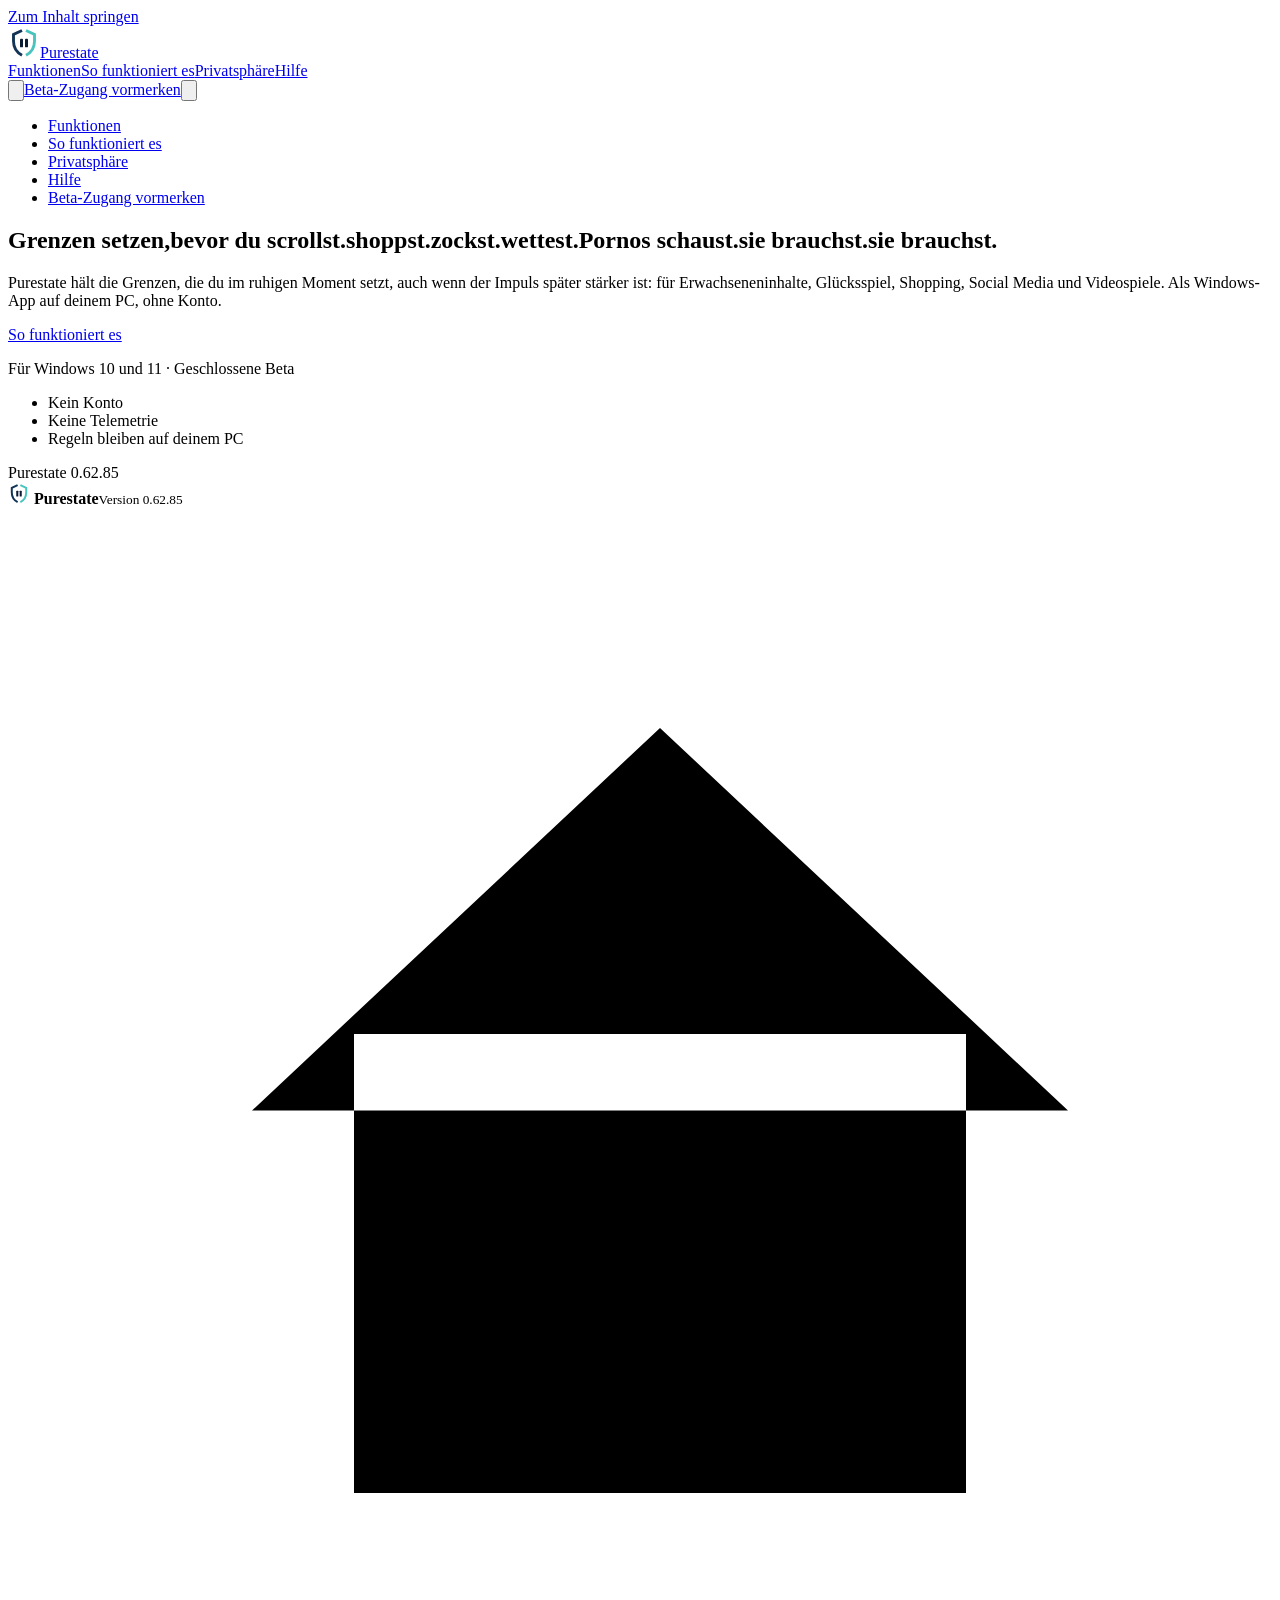
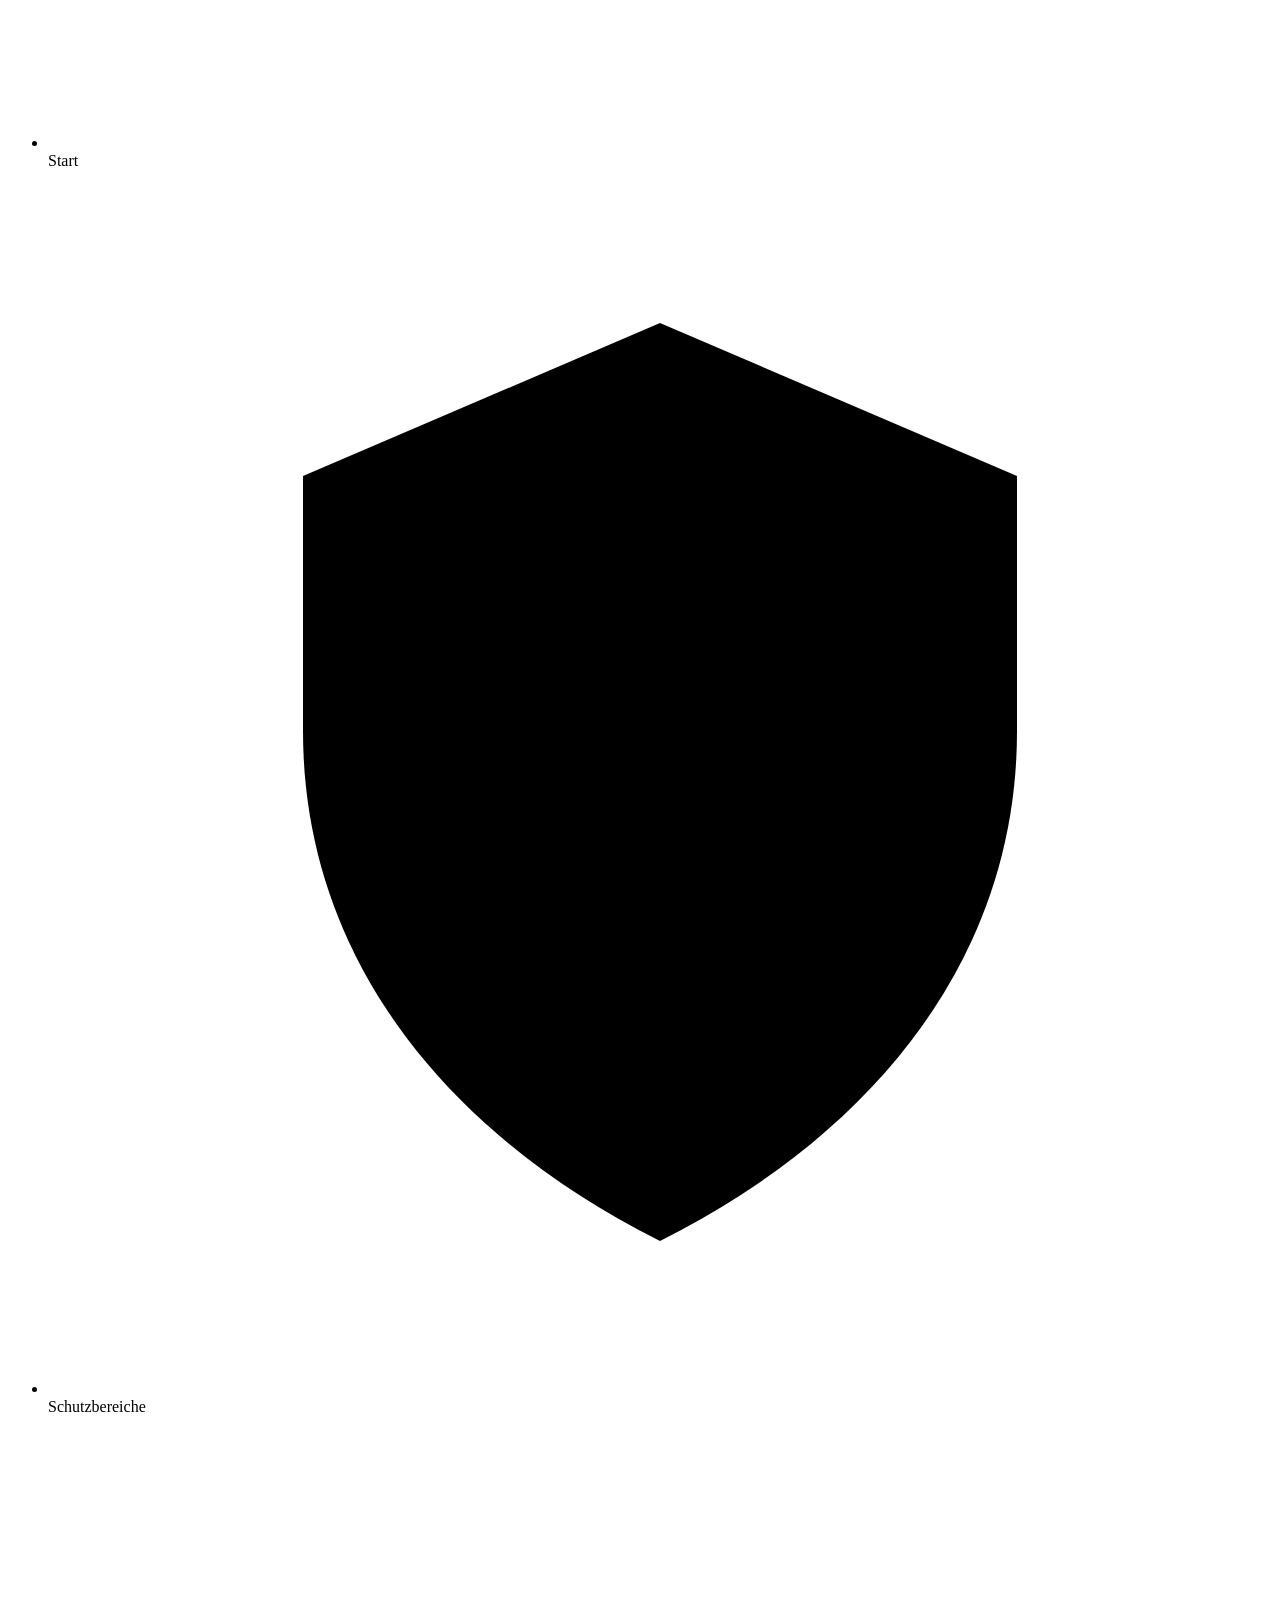
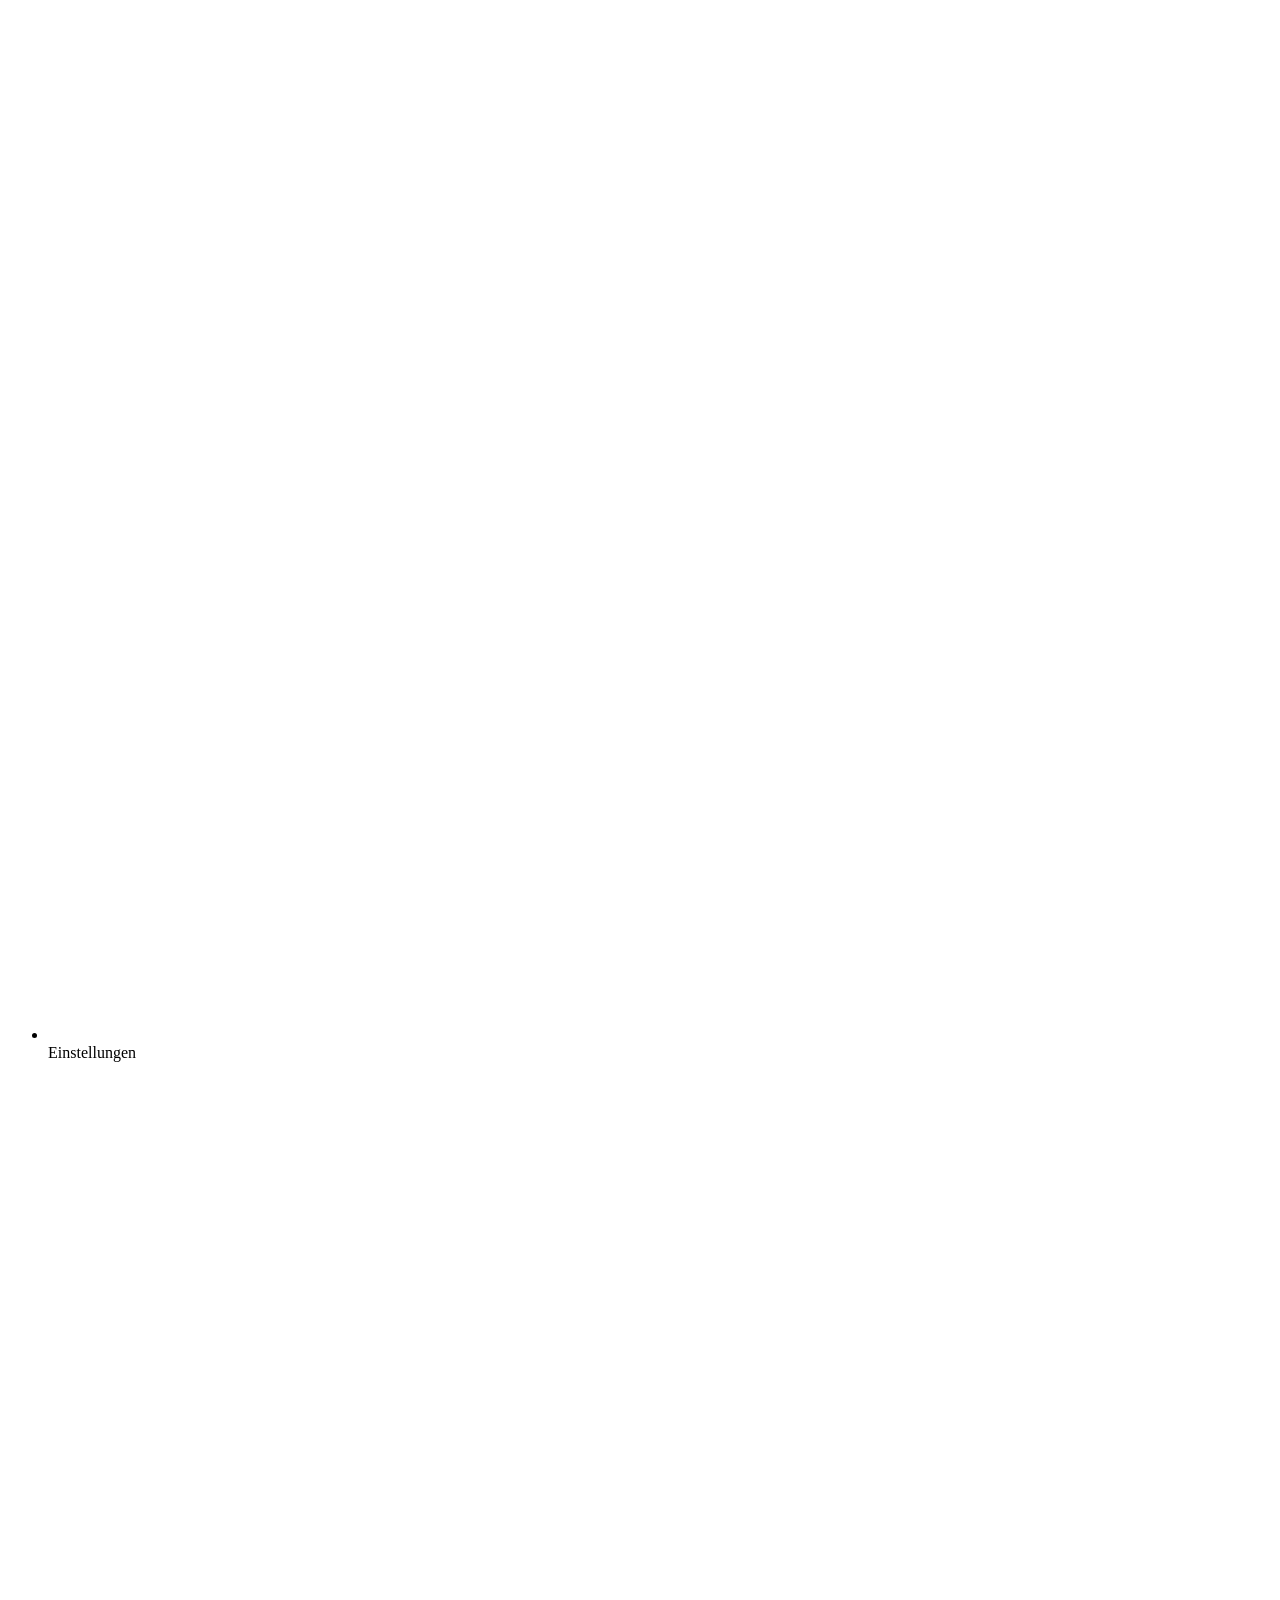
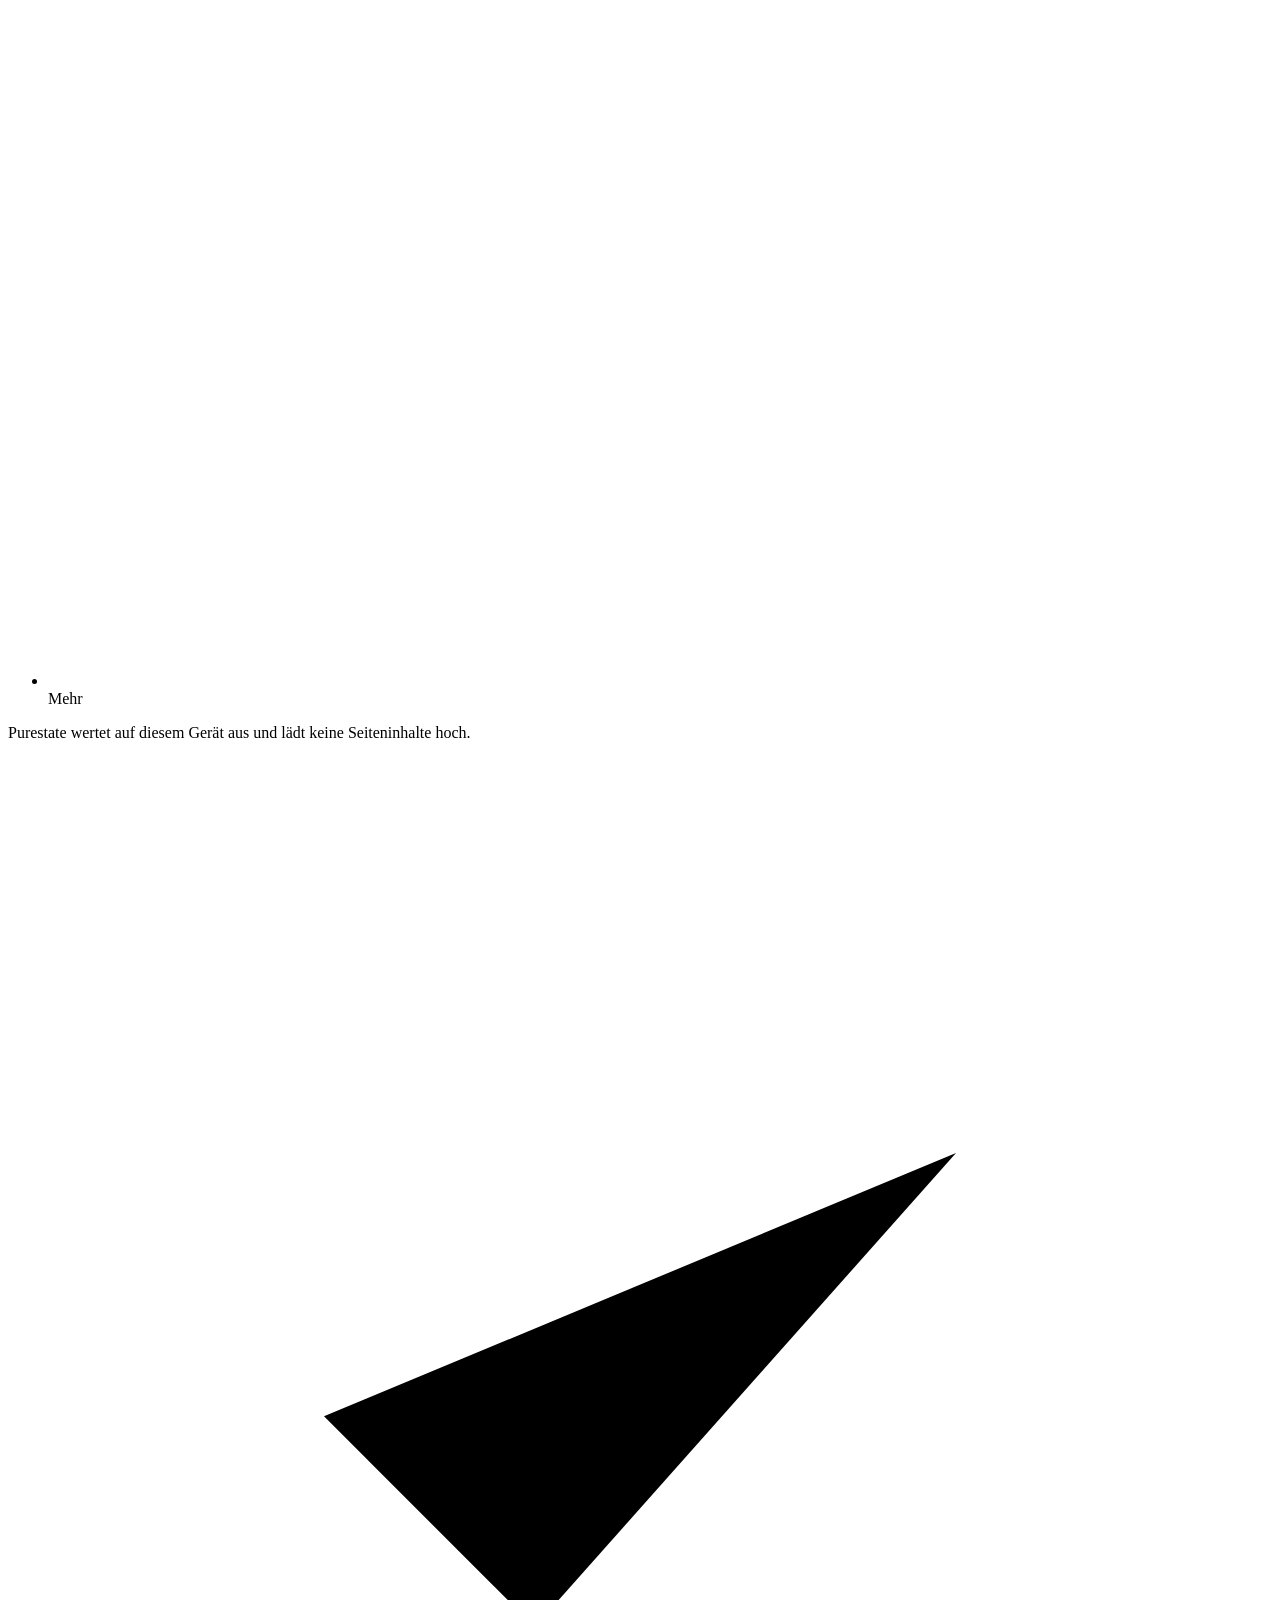
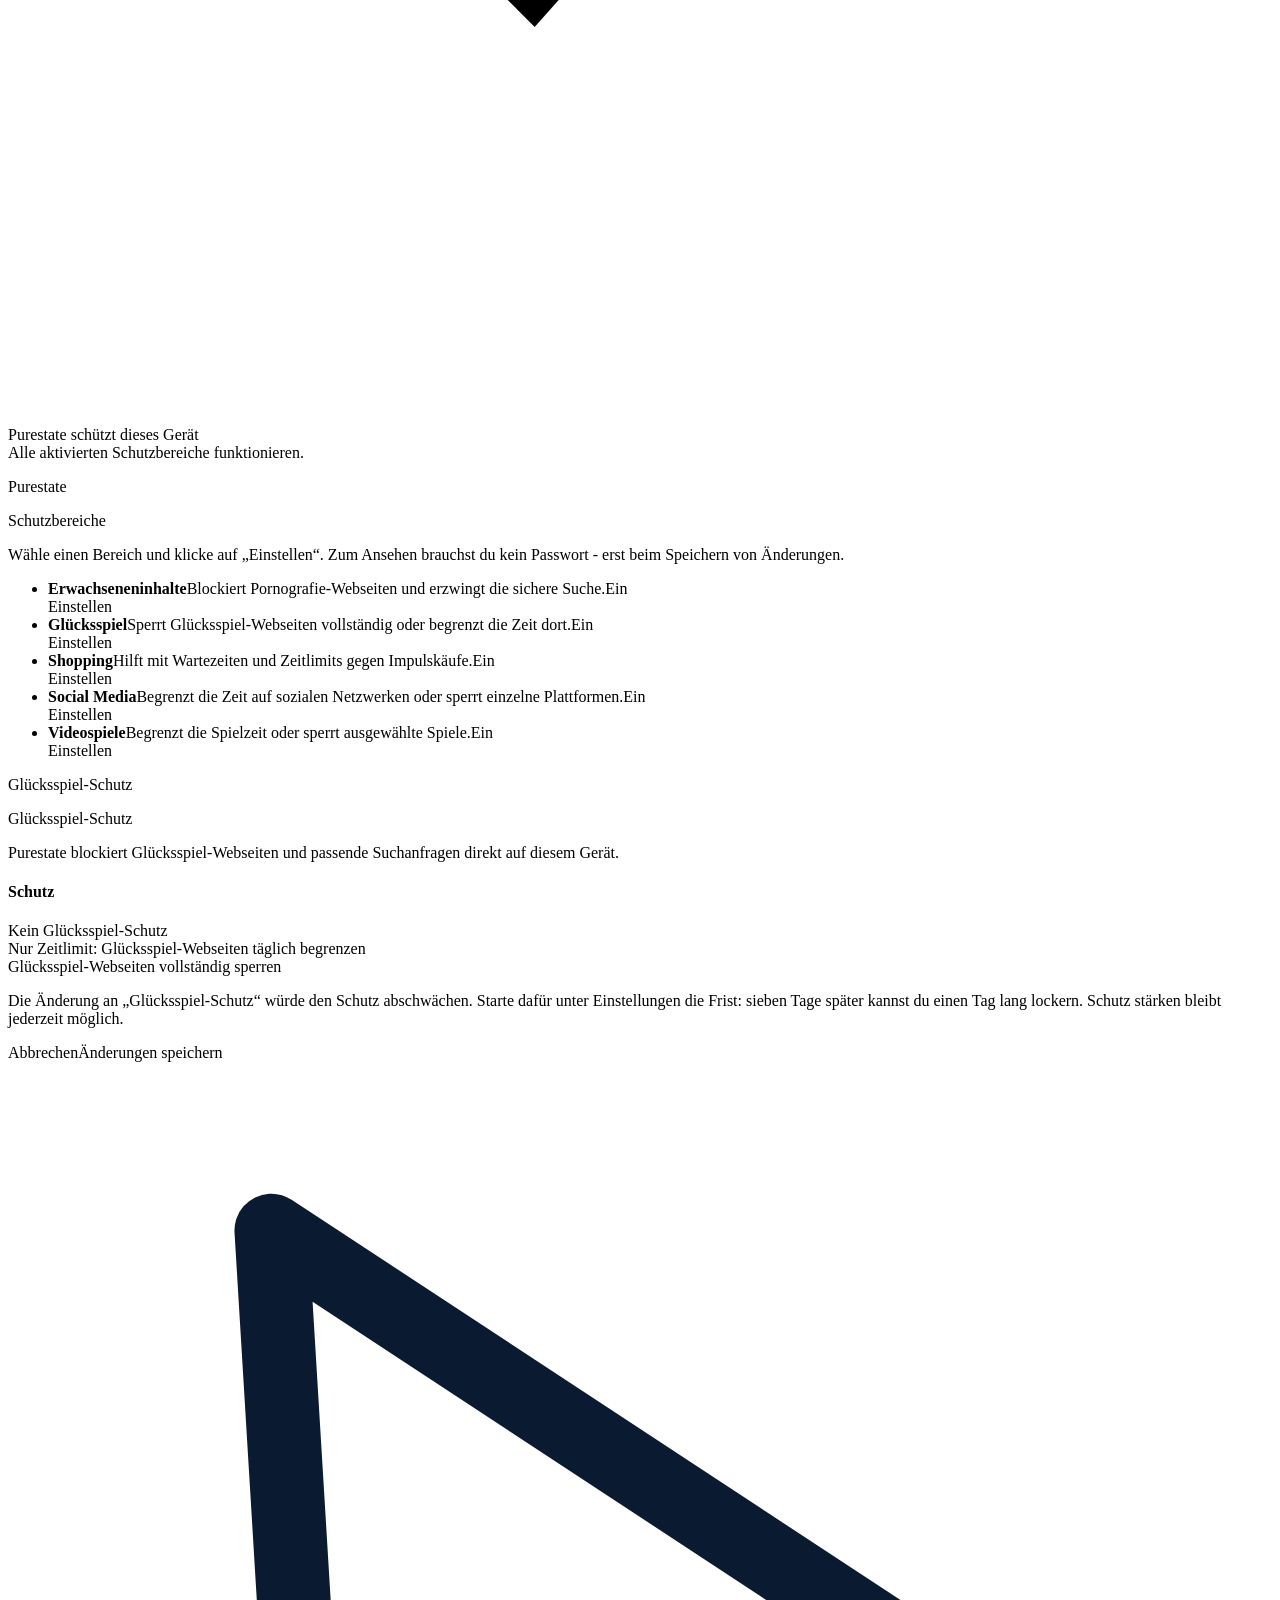
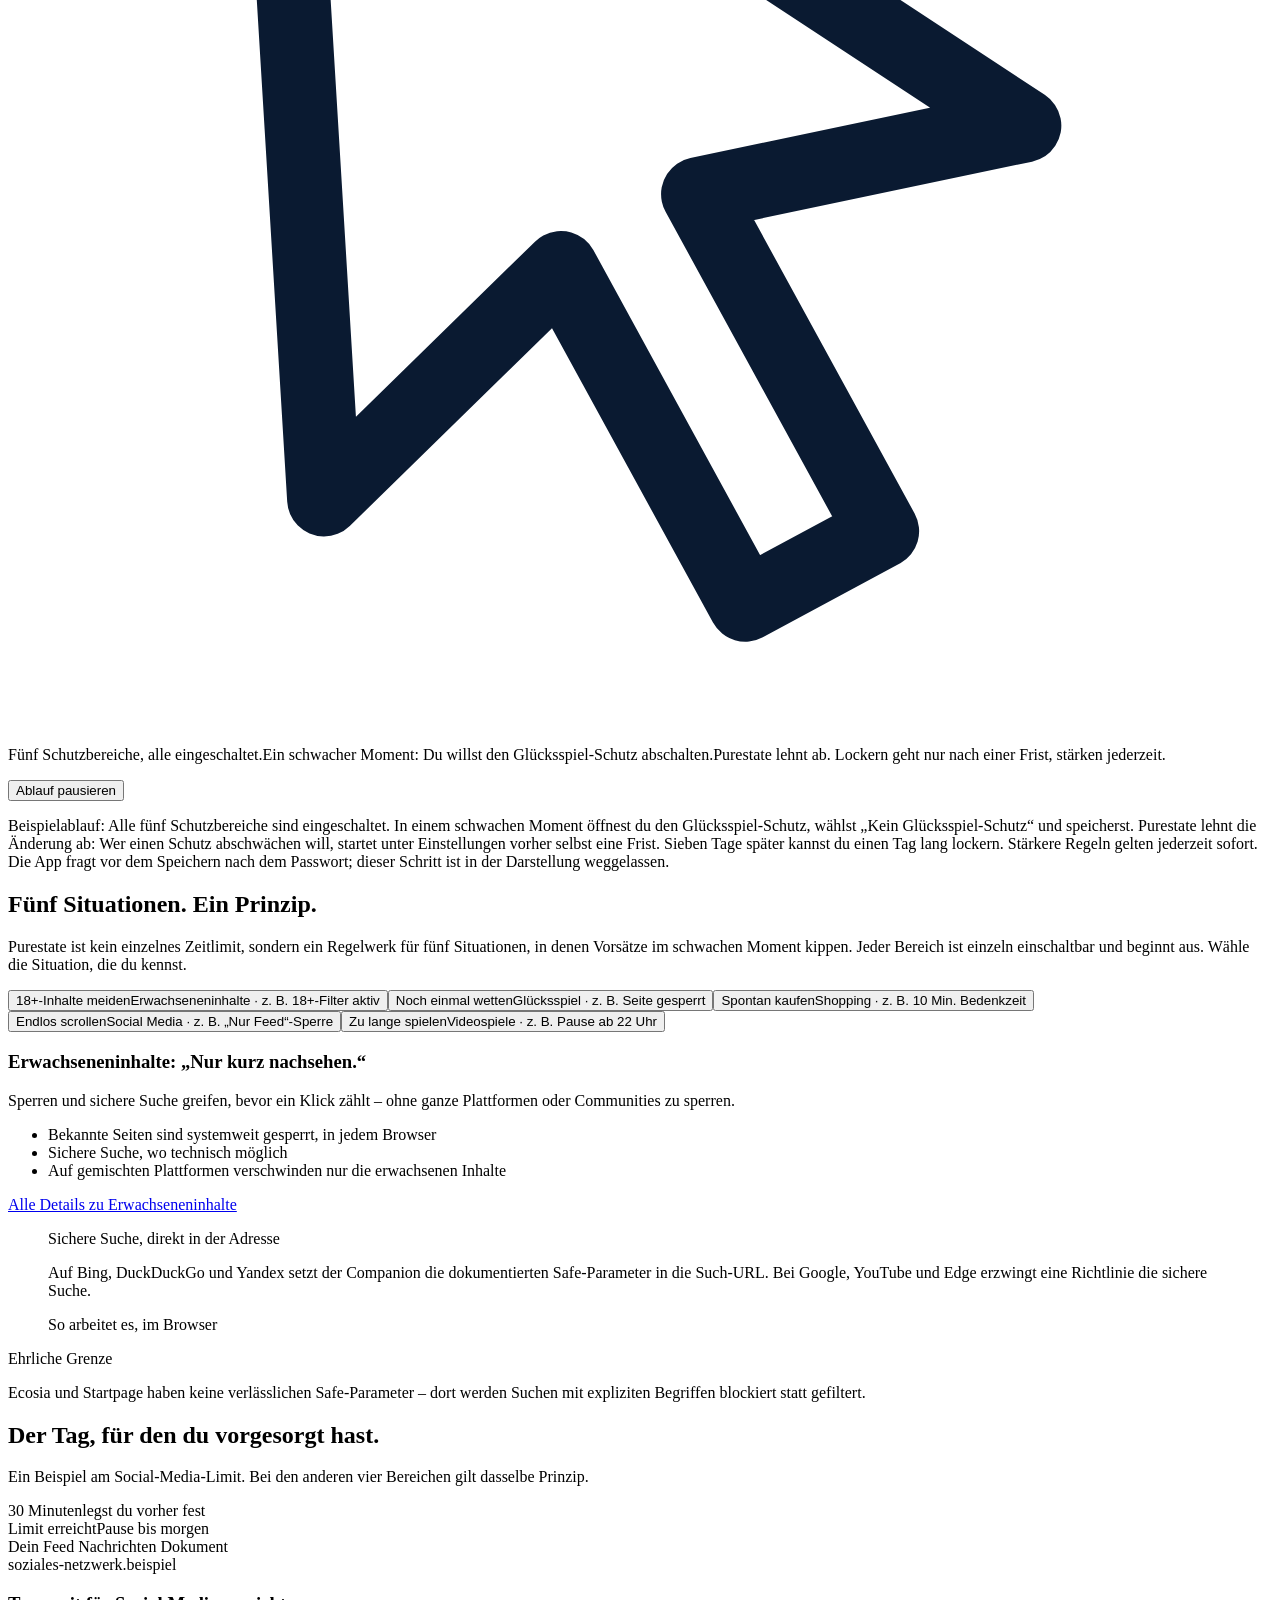
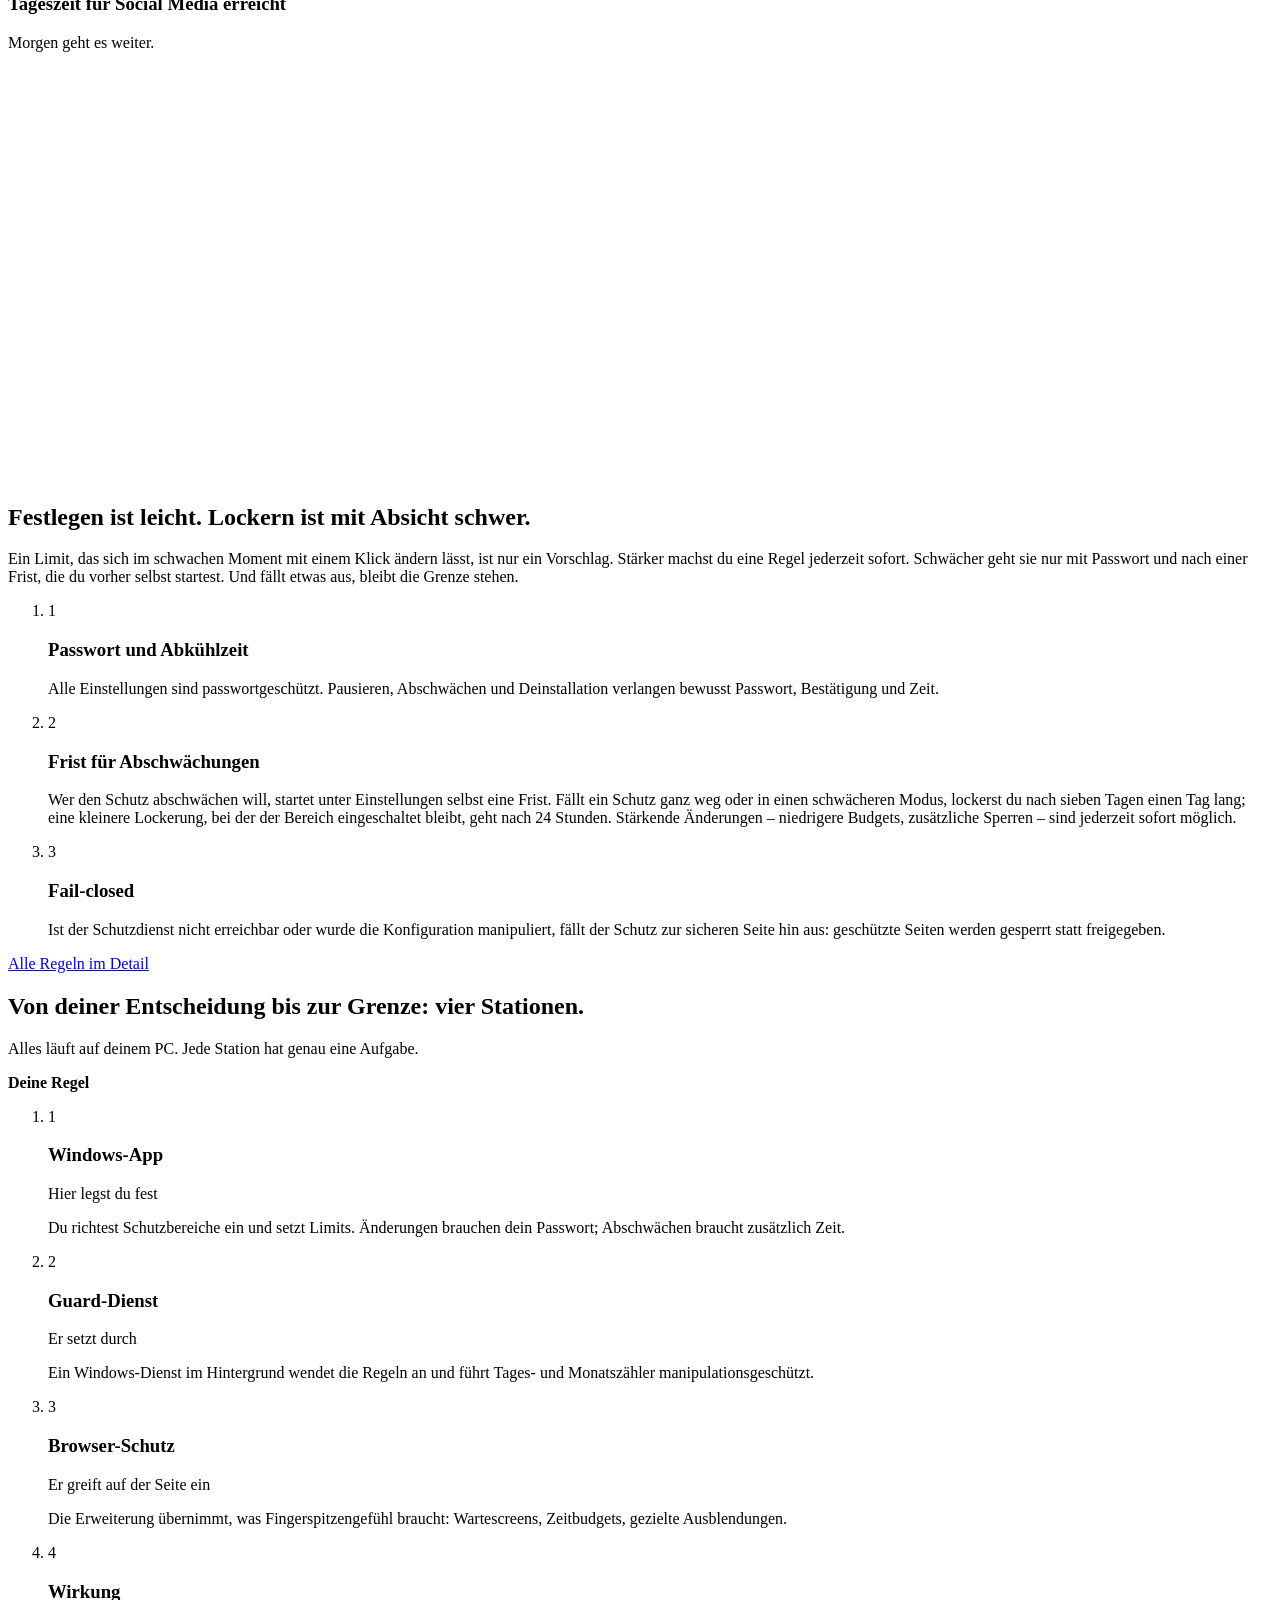
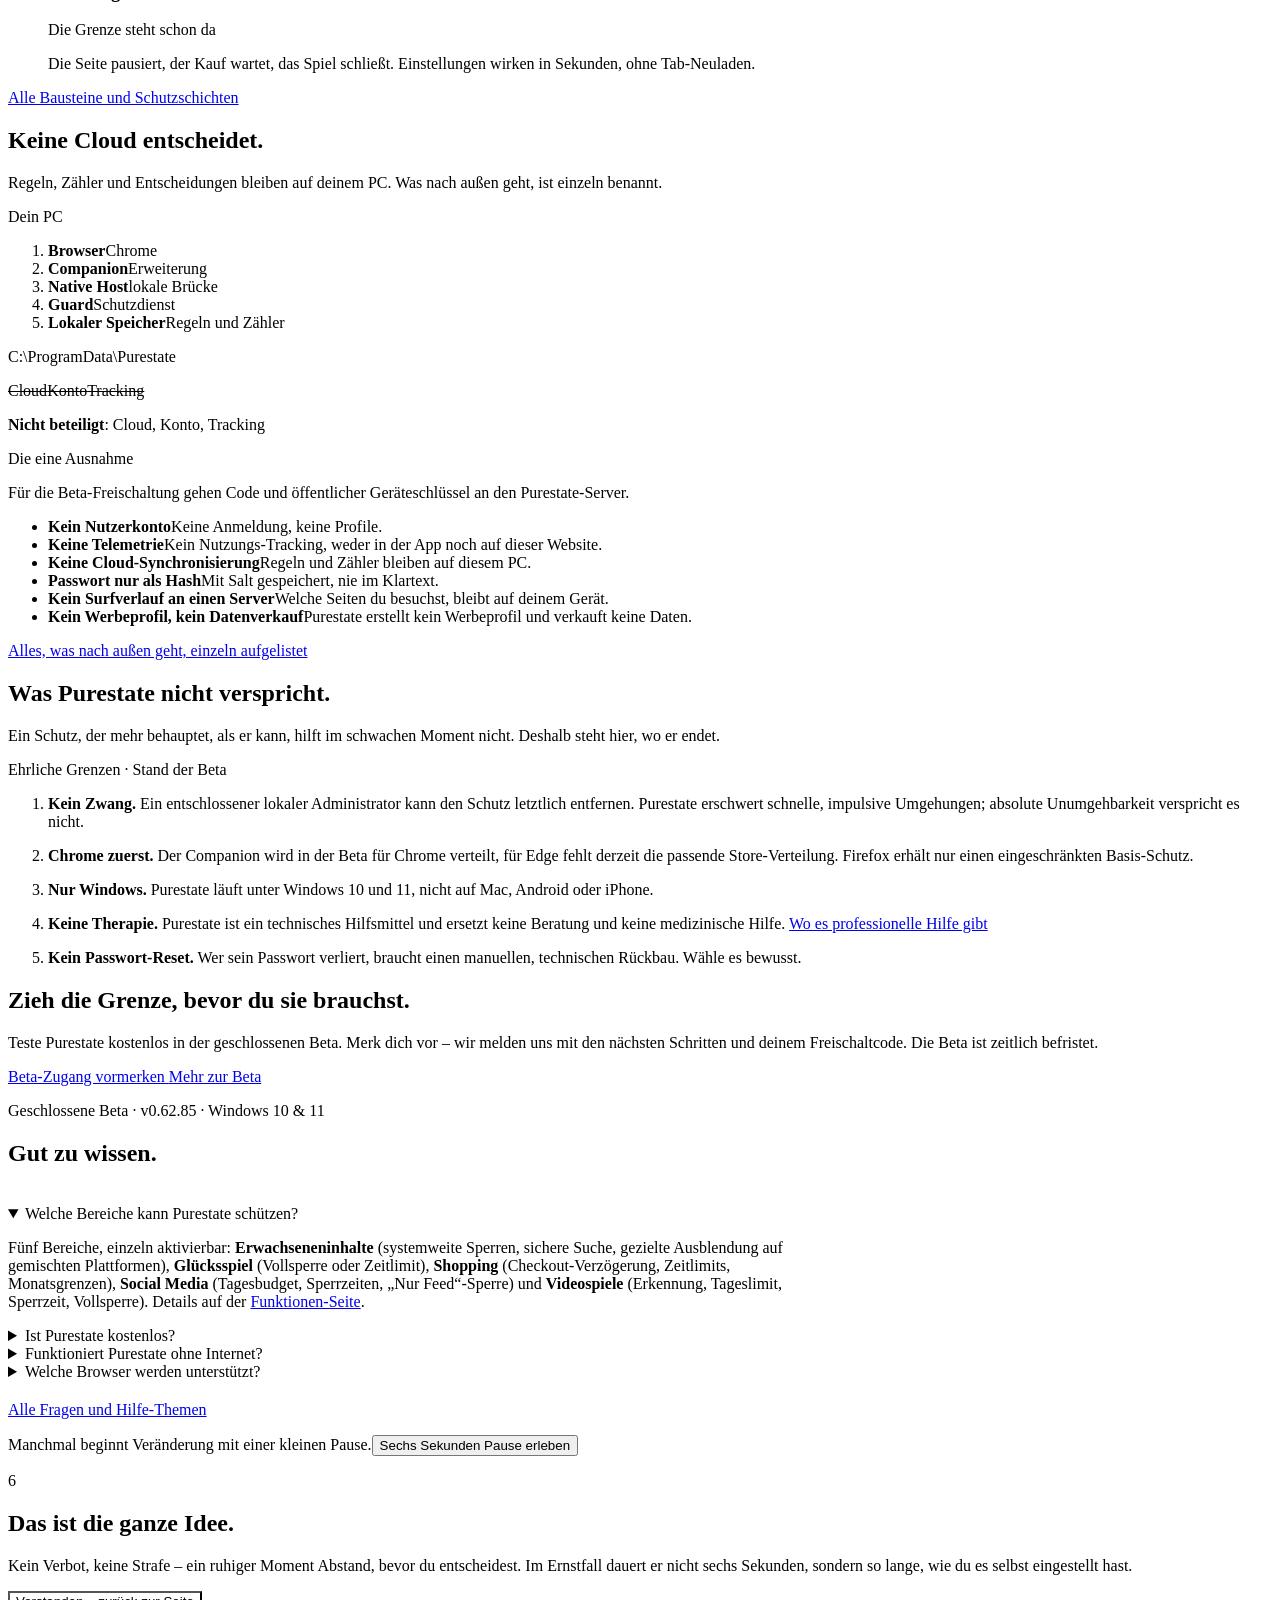
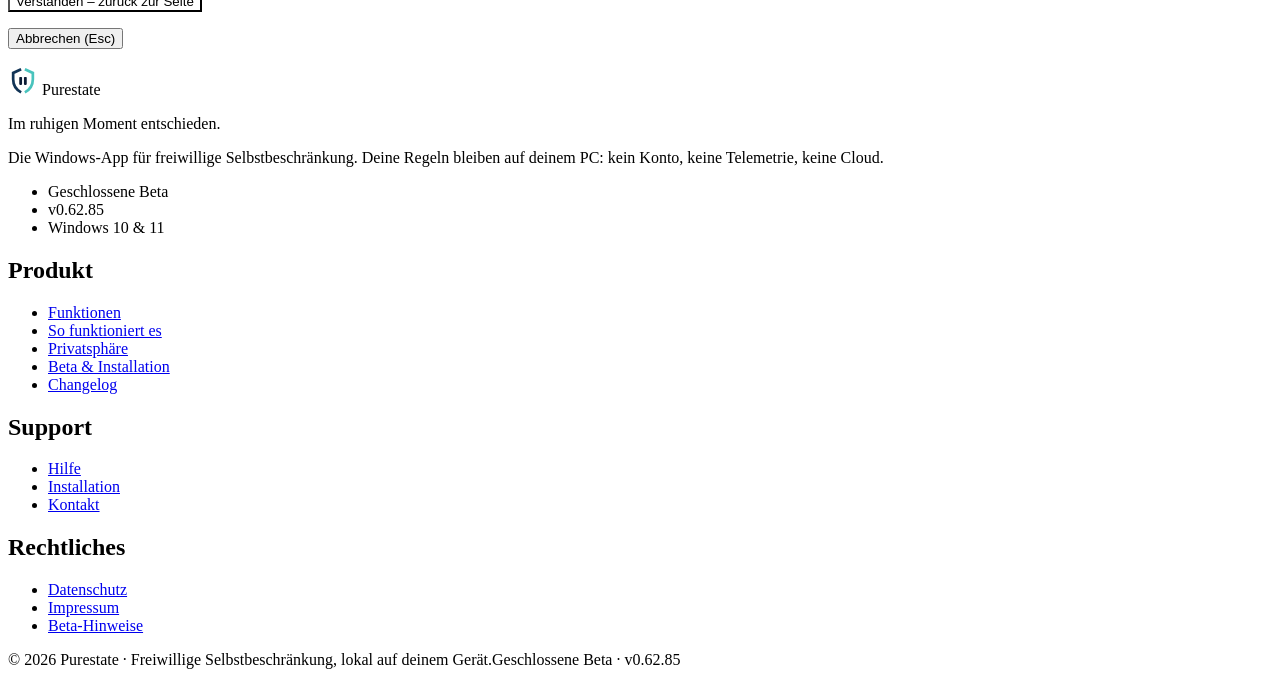
==== commit 9ad8752d: "feat(deploy): offer 0.62.85 as the beta package The beta page, the footer and the structured data no" ====
--- a/website/index.html
+++ b/website/index.html
@@ -14,8 +14,8 @@
         const calm = window.matchMedia('(prefers-reduced-motion: reduce)').matches;
         if (!calm && 'IntersectionObserver' in window) root.classList.add('js-reveal');
       })();
-    </script><script type="application/ld+json">{"@context":"https://schema.org","@type":"SoftwareApplication","name":"Purestate","applicationCategory":"SecurityApplication","operatingSystem":"Windows 10, Windows 11","softwareVersion":"0.62.80","description":"Windows-App für freiwillige Selbstbeschränkung in fünf Bereichen: Sperren für Erwachseneninhalte und Glücksspiel, Bedenkzeit und Limits beim Shopping, Zeitbudgets für Social Media und Videospiele. Lokal, ohne Konto. Geschlossene Beta.","inLanguage":"de"}</script><link rel="stylesheet" href="/_astro/BaseLayout.BhMcWF0J.css"><link rel="stylesheet" href="/_astro/index.DKcqrKll.css"><link rel="stylesheet" href="/_astro/LocalMap.CwbCwg4s.css"><style>.faq-list[data-astro-cid-kpn7xbay]{max-width:50rem;margin-top:clamp(1.75rem,3vw,2.5rem)}.faq-more[data-astro-cid-kpn7xbay]{margin-top:1.25rem}
-</style></head><body><a href="#main" class="focus:bg-surface focus:text-ink sr-only focus:not-sr-only focus:absolute focus:top-3 focus:left-3 focus:z-[120] focus:rounded-full focus:px-5 focus:py-3 focus:shadow-lg">Zum Inhalt springen</a><header class="site-header" data-astro-cid-fzpbxy5g><div class="site-header-inner wrap" data-astro-cid-fzpbxy5g><a href="/" class="brand" aria-label="Purestate – Startseite" data-astro-cid-fzpbxy5g><svg xmlns="http://www.w3.org/2000/svg" viewBox="0 0 128 128" width="32" height="32" aria-hidden="true"><path d="M56 18 22 34v27c0 25 13.5 45 34 56" fill="none" stroke="var(--logo-left, #123456)" stroke-width="11.5"></path><path d="M72 18 106 34v27c0 25-13.5 45-34 56" fill="none" stroke="var(--logo-right, #49c3bd)" stroke-width="11.5"></path><rect x="48" y="51" width="12" height="34" rx="3.5" fill="var(--logo-bars, #0b1b34)"></rect><rect x="68" y="51" width="12" height="34" rx="3.5" fill="var(--logo-bars, #0b1b34)"></rect></svg><span data-astro-cid-fzpbxy5g>Purestate</span></a><nav class="site-nav" aria-label="Hauptnavigation" data-astro-cid-fzpbxy5g><a href="/funktionen/" data-astro-cid-fzpbxy5g>Funktionen</a><a href="/so-funktioniert-es/" data-astro-cid-fzpbxy5g>So funktioniert es</a><a href="/privatsphaere/" data-astro-cid-fzpbxy5g>Privatsphäre</a><a href="/hilfe/" data-astro-cid-fzpbxy5g>Hilfe</a></nav><div class="site-actions" data-astro-cid-fzpbxy5g><button id="themeToggle" type="button" class="icon-btn" aria-label="Helles oder dunkles Design wählen" title="Design wechseln" data-astro-cid-fzpbxy5g><svg class="theme-sun" viewBox="0 0 24 24" fill="none" stroke="currentColor" stroke-width="1.8" stroke-linecap="round" aria-hidden="true" data-astro-cid-fzpbxy5g><circle cx="12" cy="12" r="4" data-astro-cid-fzpbxy5g></circle><path d="M12 2v2M12 20v2M4.9 4.9l1.4 1.4M17.7 17.7l1.4 1.4M2 12h2M20 12h2M4.9 19.1l1.4-1.4M17.7 6.3l1.4-1.4" data-astro-cid-fzpbxy5g></path></svg><svg class="theme-moon" viewBox="0 0 24 24" fill="none" stroke="currentColor" stroke-width="1.8" stroke-linecap="round" stroke-linejoin="round" aria-hidden="true" data-astro-cid-fzpbxy5g><path d="M21 12.8A9 9 0 1 1 11.2 3a7 7 0 0 0 9.8 9.8Z" data-astro-cid-fzpbxy5g></path></svg></button><a href="/beta/#betaForm" class="btn btn-primary btn-sm cta-desktop" data-astro-cid-fzpbxy5g>Beta-Zugang vormerken</a><button id="navToggle" type="button" class="icon-btn menu-btn" aria-expanded="false" aria-controls="navMenu" aria-label="Menü öffnen" data-astro-cid-fzpbxy5g><svg viewBox="0 0 24 24" fill="none" stroke="currentColor" stroke-width="1.8" stroke-linecap="round" aria-hidden="true" data-astro-cid-fzpbxy5g><path d="M4 8h16M4 16h16" data-astro-cid-fzpbxy5g></path></svg></button></div></div><nav id="navMenu" class="mobile-menu hidden" aria-label="Mobiles Menü" data-astro-cid-fzpbxy5g><ul class="wrap" data-astro-cid-fzpbxy5g><li data-astro-cid-fzpbxy5g><a href="/funktionen/" data-astro-cid-fzpbxy5g>Funktionen</a></li><li data-astro-cid-fzpbxy5g><a href="/so-funktioniert-es/" data-astro-cid-fzpbxy5g>So funktioniert es</a></li><li data-astro-cid-fzpbxy5g><a href="/privatsphaere/" data-astro-cid-fzpbxy5g>Privatsphäre</a></li><li data-astro-cid-fzpbxy5g><a href="/hilfe/" data-astro-cid-fzpbxy5g>Hilfe</a></li><li data-astro-cid-fzpbxy5g><a href="/beta/#betaForm" class="menu-cta" data-astro-cid-fzpbxy5g>Beta-Zugang vormerken <span class="arrow" aria-hidden="true" data-astro-cid-fzpbxy5g></span></a></li></ul></nav></header><div class="spine" aria-hidden="true" data-spine></div><main id="main"><section class="hero" aria-labelledby="hero-title" data-hero-stage data-astro-cid-ge2uvauf><div class="wrap" data-astro-cid-ge2uvauf><h1 id="hero-title" class="t-display hero-title" data-astro-cid-ge2uvauf>Grenzen setzen,<span class="hero-line" data-astro-cid-ge2uvauf>bevor du <span class="hero-words" data-hero-words aria-hidden="true" data-astro-cid-ge2uvauf><span class="hero-word" data-astro-cid-ge2uvauf>scrollst.</span><span class="hero-word" data-astro-cid-ge2uvauf>shoppst.</span><span class="hero-word" data-astro-cid-ge2uvauf>zockst.</span><span class="hero-word" data-astro-cid-ge2uvauf>wettest.</span><span class="hero-word" data-astro-cid-ge2uvauf>Pornos schaust.</span><span class="hero-word" data-active data-astro-cid-ge2uvauf>sie brauchst.</span></span><span class="sr-only" data-astro-cid-ge2uvauf>sie brauchst.</span></span></h1><div class="hero-grid" data-astro-cid-ge2uvauf><div class="hero-copy rise rise-3" data-astro-cid-ge2uvauf><div class="hero-copy-main" data-astro-cid-ge2uvauf><p class="t-lead" data-astro-cid-ge2uvauf>Purestate hält die Grenzen, die du im ruhigen Moment setzt, auch wenn der Impuls später stärker ist: für Erwachseneninhalte, Glücksspiel, Shopping, Social Media und Videospiele. Als Windows-App auf deinem PC, ohne Konto.</p><div class="hero-cta" data-astro-cid-ge2uvauf><a href="/so-funktioniert-es/" class="link-arrow" data-astro-cid-ge2uvauf>So funktioniert es <span class="arrow" aria-hidden="true" data-astro-cid-ge2uvauf></span></a></div><p class="hero-note" data-astro-cid-ge2uvauf>Für Windows 10 und 11 · Geschlossene Beta</p></div><ul class="hero-trust" aria-label="Kurz gesagt" data-astro-cid-ge2uvauf><li data-astro-cid-ge2uvauf>Kein Konto</li><li data-astro-cid-ge2uvauf>Keine Telemetrie</li><li data-astro-cid-ge2uvauf>Regeln bleiben auf deinem PC</li></ul></div><div class="hero-visual rise rise-4" data-astro-cid-ge2uvauf><div class="aw-fit"><div class="aw" data-aw data-dialog data-refused aria-hidden="true" inert><div class="aw-titlebar"><span class="aw-title"><span class="pause-mark" style="font-size:13px"><i></i><i></i></span>Purestate 0.62.80</span><span class="aw-ctrls"><i></i><i></i><i></i></span></div><div class="aw-body"><aside class="aw-side"><div class="aw-brand"><b><svg xmlns="http://www.w3.org/2000/svg" viewBox="0 0 128 128" width="22" height="22" aria-hidden="true"><path d="M56 18 22 34v27c0 25 13.5 45 34 56" fill="none" stroke="var(--logo-left, #123456)" stroke-width="11.5"></path><path d="M72 18 106 34v27c0 25-13.5 45-34 56" fill="none" stroke="var(--logo-right, #49c3bd)" stroke-width="11.5"></path><rect x="48" y="51" width="12" height="34" rx="3.5" fill="var(--logo-bars, #0b1b34)"></rect><rect x="68" y="51" width="12" height="34" rx="3.5" fill="var(--logo-bars, #0b1b34)"></rect></svg> Purestate</b><small>Version 0.62.80</small></div><ul class="aw-nav"><li><svg viewBox="0 0 24 24"><path d="M4 11.5 12 4l8 7.5M6 10v9h12v-9"></path></svg>Start</li><li class="is-active"><svg viewBox="0 0 24 24"><path d="M12 3 5 6v5c0 4.6 3 8 7 10 4-2 7-5.4 7-10V6l-7-3Z"></path></svg>Schutzbereiche</li><li><svg viewBox="0 0 24 24"><path d="M5 8h8M17 8h2M5 16h2M11 16h8M15 6v4M9 14v4"></path></svg>Einstellungen</li><li><svg viewBox="0 0 24 24"><path d="M6 12h.01M12 12h.01M18 12h.01"></path></svg>Mehr</li></ul><p class="aw-side-note">Purestate wertet auf diesem Gerät aus und lädt keine Seiteninhalte hoch.</p></aside><div class="aw-main"><div class="aw-status"><span class="aw-ring"><svg viewBox="0 0 24 24"><path d="m6 12.5 4 4 8-9"></path></svg></span><div class="aw-status-text"><div class="aw-status-title">Purestate schützt dieses Gerät</div><div class="aw-status-hint">Alle aktivierten Schutzbereiche funktionieren.</div></div></div><div class="aw-page"><div class="aw-page-inner"><p class="aw-kicker">Purestate</p><p class="aw-page-title">Schutzbereiche</p><p class="aw-intro">Wähle einen Bereich und klicke auf „Einstellen“. Zum Ansehen brauchst du kein Passwort - erst beim Speichern von Änderungen.</p><ul class="aw-areas"><li class="aw-area" data-area="adult"><div><b>Erwachseneninhalte</b><span class="d">Blockiert Pornografie-Webseiten und erzwingt die sichere Suche.</span><span class="aw-state">Ein</span></div><span class="aw-btn aw-btn-secondary" data-aw-target="einstellen-adult">Einstellen</span></li><li class="aw-area" data-area="gambling"><div><b>Glücksspiel</b><span class="d">Sperrt Glücksspiel-Webseiten vollständig oder begrenzt die Zeit dort.</span><span class="aw-state">Ein</span></div><span class="aw-btn aw-btn-secondary" data-aw-target="einstellen-gambling">Einstellen</span></li><li class="aw-area" data-area="shopping"><div><b>Shopping</b><span class="d">Hilft mit Wartezeiten und Zeitlimits gegen Impulskäufe.</span><span class="aw-state">Ein</span></div><span class="aw-btn aw-btn-secondary" data-aw-target="einstellen-shopping">Einstellen</span></li><li class="aw-area" data-area="social"><div><b>Social Media</b><span class="d">Begrenzt die Zeit auf sozialen Netzwerken oder sperrt einzelne Plattformen.</span><span class="aw-state">Ein</span></div><span class="aw-btn aw-btn-secondary" data-aw-target="einstellen-social">Einstellen</span></li><li class="aw-area" data-area="games"><div><b>Videospiele</b><span class="d">Begrenzt die Spielzeit oder sperrt ausgewählte Spiele.</span><span class="aw-state">Ein</span></div><span class="aw-btn aw-btn-secondary" data-aw-target="einstellen-games">Einstellen</span></li></ul></div></div><div class="aw-scrim"></div><div class="aw-dialog"><div class="aw-titlebar"><span class="aw-title">Glücksspiel-Schutz</span><span class="aw-ctrls"><i></i></span></div><div class="aw-dlg-body"><p class="aw-dlg-title">Glücksspiel-Schutz</p><p class="aw-dlg-intro">Purestate blockiert Glücksspiel-Webseiten und passende Suchanfragen direkt auf diesem Gerät.</p><div class="aw-dlg-group"><h4>Schutz</h4><div class="aw-row"><span class="aw-radio is-on" data-aw-radio="off"></span>Kein Glücksspiel-Schutz</div><div class="aw-row"><span class="aw-radio" data-aw-radio="limit"></span>Nur Zeitlimit: Glücksspiel-Webseiten täglich begrenzen</div><div class="aw-row"><span class="aw-radio" data-aw-radio="full"></span>Glücksspiel-Webseiten vollständig sperren</div></div><p class="aw-dlg-error">Die Änderung an „Glücksspiel-Schutz“ würde den Schutz abschwächen. Starte dafür unter Einstellungen die Frist: sieben Tage später kannst du einen Tag lang lockern. Schutz stärken bleibt jederzeit möglich.</p></div><div class="aw-dlg-foot"><span class="aw-btn aw-btn-secondary">Abbrechen</span><span class="aw-btn aw-btn-primary" data-aw-target="speichern">Änderungen speichern</span></div></div></div></div><div class="aw-cursor" data-aw-cursor><svg viewBox="0 0 24 24" aria-hidden="true"><path d="M5 3.2 19.3 12.6l-6.2 1.3 3.5 6.4-2.6 1.4-3.5-6.4-4.5 4.4Z" fill="#fff" stroke="#0a1a31" stroke-width="1.4" stroke-linejoin="round"></path></svg></div></div></div><div class="hero-foot" data-astro-cid-ge2uvauf><p class="hero-caption" data-hero-caption data-state="refused" aria-hidden="true" data-astro-cid-ge2uvauf><span data-cap="idle" data-astro-cid-ge2uvauf>Fünf Schutzbereiche, alle eingeschaltet.</span><span data-cap="open" data-astro-cid-ge2uvauf>Ein schwacher Moment: Du willst den Glücksspiel-Schutz abschalten.</span><span data-cap="refused" data-astro-cid-ge2uvauf>Purestate lehnt ab. Lockern geht nur nach einer Frist, stärken jederzeit.</span></p><button type="button" class="hero-toggle" data-hero-toggle data-state="done" hidden data-astro-cid-ge2uvauf><span class="pause-mark" aria-hidden="true" data-astro-cid-ge2uvauf><i data-astro-cid-ge2uvauf></i><i data-astro-cid-ge2uvauf></i></span><span data-hero-toggle-text data-astro-cid-ge2uvauf>Erneut abspielen</span></button></div><p class="sr-only" data-astro-cid-ge2uvauf>Beispielablauf: Alle fünf Schutzbereiche sind eingeschaltet. In einem schwachen Moment öffnest du den Glücksspiel-Schutz, wählst „Kein Glücksspiel-Schutz“ und speicherst. Purestate lehnt die Änderung ab: Wer einen Schutz abschwächen will, startet unter Einstellungen vorher selbst eine Frist. Sieben Tage später kannst du einen Tag lang lockern. Stärkere Regeln gelten jederzeit sofort. Die App fragt vor dem Speichern nach dem Passwort; dieser Schritt ist in der Darstellung weggelassen.</p></div></div></div></section><script type="module">var e=1500,t=document.querySelector(`[data-hero-stage]`);t&&n(t);function n(t){let n=e=>t.querySelector(e),r=n(`[data-aw]`),i=n(`[data-hero-caption]`),a=n(`[data-hero-toggle]`),o=n(`[data-hero-toggle-text]`),s=n(`[data-aw-cursor]`),c=n(`[data-aw-radio="off"]`),l=n(`[data-aw-radio="full"]`),u=n(`[data-hero-words]`),d=Array.from(t.querySelectorAll(`.hero-word`)),f=window.matchMedia(`(prefers-reduced-motion: reduce)`),p=e=>i.setAttribute(`data-state`,e),m=e=>{c.classList.toggle(`is-on`,e),l.classList.toggle(`is-on`,!e)},h=d.length-1,g=(e,t)=>{u.dataset.heroWords=t?`running`:`still`,d.forEach((n,r)=>{n.toggleAttribute(`data-exiting`,t&&r===h&&r!==e),n.toggleAttribute(`data-active`,r===e)}),h=e},_=()=>{r.setAttribute(`data-dialog`,``),r.setAttribute(`data-refused`,``),m(!0),s.style.opacity=`0`,p(`refused`),g(d.length-1,!1)},v=()=>{r.removeAttribute(`data-dialog`),r.removeAttribute(`data-refused`),m(!1),s.style.opacity=`0`,p(`idle`),g(0,!1)},y=(e,t=.55,n=.55)=>{let i=e.getBoundingClientRect(),a=r.getBoundingClientRect();s.style.setProperty(`--cx`,`${i.left-a.left+i.width*t}px`),s.style.setProperty(`--cy`,`${i.top-a.top+i.height*n}px`)},b=e=>{s.style.transition=`none`;let t=r.getBoundingClientRect();s.style.setProperty(`--cx`,`${t.width*.86}px`),s.style.setProperty(`--cy`,`${t.height*.9}px`),s.offsetWidth,s.style.transition=``,s.style.opacity=`1`,requestAnimationFrame(()=>y(e))},x=e=>{e.classList.add(`is-press`),s.classList.remove(`is-click`),s.offsetWidth,s.classList.add(`is-click`),window.setTimeout(()=>e.classList.remove(`is-press`),170)},S=()=>{let t=[],i=0,a=(e,n)=>{i+=e,t.push({at:i,run:n})},o=n(`[data-aw-target="einstellen-gambling"]`),l=n(`[data-aw-target="speichern"]`);a(800,()=>b(o)),a(1e3,()=>x(o)),a(300,()=>{r.setAttribute(`data-dialog`,``),p(`open`)}),a(950,()=>y(c,.5,.5)),a(900,()=>{x(c),m(!0)}),a(650,()=>y(l)),a(950,()=>x(l)),a(300,()=>{r.setAttribute(`data-refused`,``),s.style.opacity=`0`,p(`refused`)});for(let n=1;n<d.length;n++)t.push({at:n*e,run:()=>g(n,!0)});return t.sort((e,t)=>e.at-t.at),t.push({at:Math.max(i,(d.length-1)*e)+400,run:P}),t},C=[],w=0,T=0,E=0,D=0,O=!1,k=!0,A=()=>{if(!a||!o)return;let e=O?`Ablauf pausieren`:k?`Erneut abspielen`:`Ablauf fortsetzen`;o.textContent=e,a.setAttribute(`aria-label`,e),a.dataset.state=O?`playing`:k?`done`:`paused`},j=e=>{if(O){for(T+=e-E,E=e;w<C.length&&C[w].at<=T;)C[w++].run();O&&(D=requestAnimationFrame(j))}},M=()=>{O||(O=!0,E=performance.now(),A(),D=requestAnimationFrame(j))},N=()=>{O=!1,cancelAnimationFrame(D),A()};function P(){k=!0,O=!1,cancelAnimationFrame(D),A()}let F=()=>{cancelAnimationFrame(D),v(),C=S(),w=0,T=0,k=!1,O=!1,M()};a?.addEventListener(`click`,()=>{k?F():O?N():M()}),document.addEventListener(`visibilitychange`,()=>{document.hidden&&O&&N()}),a&&(a.hidden=!1),t.setAttribute(`data-hero-ready`,``),f.matches?(_(),P()):F()}</script><section id="schutzbereiche" class="areas section" aria-labelledby="areas-h" data-astro-cid-kot4bx7i><div class="wrap" data-astro-cid-kot4bx7i><div class="clause" data-astro-cid-kot4bx7i><div class="clause-rail" aria-hidden="true" data-astro-cid-kot4bx7i><span class="pause-mark" style="font-size:18px" data-astro-cid-kot4bx7i><i data-astro-cid-kot4bx7i></i><i data-astro-cid-kot4bx7i></i></span></div><div data-astro-cid-kot4bx7i><header class="areas-head" data-reveal data-astro-cid-kot4bx7i><h2 id="areas-h" class="t-h2" data-astro-cid-kot4bx7i>Fünf Situationen. Ein Prinzip.</h2><p class="t-lead" data-astro-cid-kot4bx7i>Purestate ist kein einzelnes Zeitlimit, sondern ein Regelwerk für fünf Situationen, in denen Vorsätze im schwachen Moment kippen. Jeder Bereich ist einzeln einschaltbar und beginnt aus. Wähle die Situation, die du kennst.</p></header><div class="explorer" data-explorer data-astro-cid-kot4bx7i><div class="explorer-tabs" role="tablist" aria-label="Situationen" data-tabs data-astro-cid-kot4bx7i><button type="button" role="tab" class="xtab" id="tab-erwachseneninhalte" aria-controls="panel-erwachseneninhalte" aria-selected="true" tabindex="0" data-tab="erwachseneninhalte" data-astro-cid-kot4bx7i><span class="xtab-main" data-astro-cid-kot4bx7i><span class="xtab-sit" data-astro-cid-kot4bx7i>18+-Inhalte meiden</span><span class="xtab-sub" data-astro-cid-kot4bx7i>Erwachseneninhalte<span class="xtab-ex" data-astro-cid-kot4bx7i> · z. B. 18+-Filter aktiv</span></span></span></button><button type="button" role="tab" class="xtab" id="tab-gluecksspiel" aria-controls="panel-gluecksspiel" aria-selected="false" tabindex="-1" data-tab="gluecksspiel" data-astro-cid-kot4bx7i><span class="xtab-main" data-astro-cid-kot4bx7i><span class="xtab-sit" data-astro-cid-kot4bx7i>Noch einmal wetten</span><span class="xtab-sub" data-astro-cid-kot4bx7i>Glücksspiel<span class="xtab-ex" data-astro-cid-kot4bx7i> · z. B. Seite gesperrt</span></span></span></button><button type="button" role="tab" class="xtab" id="tab-shopping" aria-controls="panel-shopping" aria-selected="false" tabindex="-1" data-tab="shopping" data-astro-cid-kot4bx7i><span class="xtab-main" data-astro-cid-kot4bx7i><span class="xtab-sit" data-astro-cid-kot4bx7i>Spontan kaufen</span><span class="xtab-sub" data-astro-cid-kot4bx7i>Shopping<span class="xtab-ex" data-astro-cid-kot4bx7i> · z. B. 10 Min. Bedenkzeit</span></span></span></button><button type="button" role="tab" class="xtab" id="tab-social-media" aria-controls="panel-social-media" aria-selected="false" tabindex="-1" data-tab="social-media" data-astro-cid-kot4bx7i><span class="xtab-main" data-astro-cid-kot4bx7i><span class="xtab-sit" data-astro-cid-kot4bx7i>Endlos scrollen</span><span class="xtab-sub" data-astro-cid-kot4bx7i>Social Media<span class="xtab-ex" data-astro-cid-kot4bx7i> · z. B. „Nur Feed“-Sperre</span></span></span></button><button type="button" role="tab" class="xtab" id="tab-videospiele" aria-controls="panel-videospiele" aria-selected="false" tabindex="-1" data-tab="videospiele" data-astro-cid-kot4bx7i><span class="xtab-main" data-astro-cid-kot4bx7i><span class="xtab-sit" data-astro-cid-kot4bx7i>Zu lange spielen</span><span class="xtab-sub" data-astro-cid-kot4bx7i>Videospiele<span class="xtab-ex" data-astro-cid-kot4bx7i> · z. B. Pause ab 22 Uhr</span></span></span></button></div><div class="explorer-panels" data-astro-cid-kot4bx7i><div class="xpanel" role="tabpanel" id="panel-erwachseneninhalte" aria-labelledby="tab-erwachseneninhalte" data-panel="erwachseneninhalte" tabindex="0" data-astro-cid-kot4bx7i><div class="xpanel-main" data-astro-cid-kot4bx7i><h3 class="xpanel-impulse" data-astro-cid-kot4bx7i><span class="sr-only" data-astro-cid-kot4bx7i>Erwachseneninhalte: </span>„Nur kurz nachsehen.“</h3><p class="xpanel-holds" data-astro-cid-kot4bx7i>Sperren und sichere Suche greifen, bevor ein Klick zählt – ohne ganze Plattformen oder Communities zu sperren.</p><ul class="xpanel-points" data-astro-cid-kot4bx7i><li data-astro-cid-kot4bx7i>Bekannte Seiten sind systemweit gesperrt, in jedem Browser</li><li data-astro-cid-kot4bx7i>Sichere Suche, wo technisch möglich</li><li data-astro-cid-kot4bx7i>Auf gemischten Plattformen verschwinden nur die erwachsenen Inhalte</li></ul><a class="link-arrow" href="/funktionen/#erwachseneninhalte" data-astro-cid-kot4bx7i>Alle Details zu Erwachseneninhalte <span class="arrow" aria-hidden="true" data-astro-cid-kot4bx7i></span></a></div><div class="xpanel-side" data-astro-cid-kot4bx7i><figure class="exhibit exhibit-paper" data-astro-cid-kot4bx7i><p class="exhibit-title" data-astro-cid-kot4bx7i>Sichere Suche, direkt in der Adresse</p><p class="exhibit-text" data-astro-cid-kot4bx7i>Auf Bing, DuckDuckGo und Yandex setzt der Companion die dokumentierten Safe-Parameter in die Such-URL. Bei Google, YouTube und Edge erzwingt eine Richtlinie die sichere Suche.</p><figcaption data-astro-cid-kot4bx7i>So arbeitet es, im Browser</figcaption></figure><aside class="note" aria-label="Ehrliche Grenze: Erwachseneninhalte" data-astro-cid-kot4bx7i><p class="note-label" data-astro-cid-kot4bx7i><span class="pause-mark text-[12px]" aria-hidden="true"><i></i><i></i></span> Ehrliche Grenze</p><p data-astro-cid-kot4bx7i>Ecosia und Startpage haben keine verlässlichen Safe-Parameter – dort werden Suchen mit expliziten Begriffen blockiert statt gefiltert.</p></aside></div></div><div class="xpanel" role="tabpanel" id="panel-gluecksspiel" aria-labelledby="tab-gluecksspiel" data-panel="gluecksspiel" tabindex="0" data-astro-cid-kot4bx7i><div class="xpanel-main" data-astro-cid-kot4bx7i><h3 class="xpanel-impulse" data-astro-cid-kot4bx7i><span class="sr-only" data-astro-cid-kot4bx7i>Glücksspiel: </span>„Nur noch eine Runde.“</h3><p class="xpanel-holds" data-astro-cid-kot4bx7i>Bekannte Wett- und Casino-Seiten sind gesperrt, oder ein knappes Tageslimit hält die Zeit dort klein. Fällt der Schutzdienst aus, bleibt die Sperre.</p><ul class="xpanel-points" data-astro-cid-kot4bx7i><li data-astro-cid-kot4bx7i>Vollsperre bekannter Domains, auch wenn der Schutzdienst ausfällt</li><li data-astro-cid-kot4bx7i>Oder ein Tageslimit (Standard 15 Minuten)</li><li data-astro-cid-kot4bx7i>Eigene Domains erhalten denselben Schutz</li></ul><a class="link-arrow" href="/funktionen/#gluecksspiel" data-astro-cid-kot4bx7i>Alle Details zu Glücksspiel <span class="arrow" aria-hidden="true" data-astro-cid-kot4bx7i></span></a></div><div class="xpanel-side" data-astro-cid-kot4bx7i><figure class="exhibit exhibit-night" data-astro-cid-kot4bx7i><span class="bars" aria-hidden="true" data-astro-cid-kot4bx7i><i data-astro-cid-kot4bx7i></i><i data-astro-cid-kot4bx7i></i></span><p class="exhibit-title" data-astro-cid-kot4bx7i>Glücksspielseite gesperrt</p><p class="exhibit-text" data-astro-cid-kot4bx7i>Diese Seite wurde als Glücksspielangebot erkannt und ist gesperrt.</p><figcaption data-astro-cid-kot4bx7i>Wortlaut der Erweiterung, auf der Seite</figcaption></figure><aside class="note" aria-label="Ehrliche Grenze: Glücksspiel" data-astro-cid-kot4bx7i><p class="note-label" data-astro-cid-kot4bx7i><span class="pause-mark text-[12px]" aria-hidden="true"><i></i><i></i></span> Ehrliche Grenze</p><p data-astro-cid-kot4bx7i>Der Zähler gilt pro PC – es gibt keinen Geräteabgleich.</p></aside></div></div><div class="xpanel" role="tabpanel" id="panel-shopping" aria-labelledby="tab-shopping" data-panel="shopping" tabindex="0" data-astro-cid-kot4bx7i><div class="xpanel-main" data-astro-cid-kot4bx7i><h3 class="xpanel-impulse" data-astro-cid-kot4bx7i><span class="sr-only" data-astro-cid-kot4bx7i>Shopping: </span>„Nur kurz in den Warenkorb.“</h3><p class="xpanel-holds" data-astro-cid-kot4bx7i>Vor dem Kaufabschluss wartet Purestate mit dir. Der Kauf bleibt möglich, der Impuls bekommt Zeit, sich zu setzen.</p><ul class="xpanel-points" data-astro-cid-kot4bx7i><li data-astro-cid-kot4bx7i>Checkout-Wartezeit mit wechselnden Reflexionsfragen</li><li data-astro-cid-kot4bx7i>Kaufreize gedämpft, Deal- und Gutschein-Suchen blockiert</li><li data-astro-cid-kot4bx7i>Monatsgrenze: standardmäßig ab dem zehnten Kaufversuch</li></ul><a class="link-arrow" href="/funktionen/#shopping" data-astro-cid-kot4bx7i>Alle Details zu Shopping <span class="arrow" aria-hidden="true" data-astro-cid-kot4bx7i></span></a></div><div class="xpanel-side" data-astro-cid-kot4bx7i><figure class="exhibit exhibit-night" data-astro-cid-kot4bx7i><span class="bars" aria-hidden="true" data-astro-cid-kot4bx7i><i data-astro-cid-kot4bx7i></i><i data-astro-cid-kot4bx7i></i></span><p class="exhibit-title" data-astro-cid-kot4bx7i>Kurz warten, dann entscheiden</p><p class="exhibit-text" data-astro-cid-kot4bx7i>Dein Kauf bleibt möglich. Nimm dir die Wartezeit, die du dir selbst eingerichtet hast.</p><figcaption data-astro-cid-kot4bx7i>Wortlaut der Erweiterung, vor dem Kaufabschluss</figcaption></figure><aside class="note" aria-label="Ehrliche Grenze: Shopping" data-astro-cid-kot4bx7i><p class="note-label" data-astro-cid-kot4bx7i><span class="pause-mark text-[12px]" aria-hidden="true"><i></i><i></i></span> Ehrliche Grenze</p><p data-astro-cid-kot4bx7i>Shopping ist ein Reibungs-Bereich: Der Modus ist ehrlich „aus“, „geplant“ oder „sanft“ – ein „streng“ ohne zusätzliche Durchsetzung gibt es nicht. Harte Sperren greifen für selbst gewählte Domains.</p></aside></div></div><div class="xpanel" role="tabpanel" id="panel-social-media" aria-labelledby="tab-social-media" data-panel="social-media" tabindex="0" data-astro-cid-kot4bx7i><div class="xpanel-main" data-astro-cid-kot4bx7i><h3 class="xpanel-impulse" data-astro-cid-kot4bx7i><span class="sr-only" data-astro-cid-kot4bx7i>Social Media: </span>„Nur noch ein Video.“</h3><p class="xpanel-holds" data-astro-cid-kot4bx7i>Ein Tagesbudget zählt auf dem PC. Ist es aufgebraucht, pausiert Purestate die Plattformen. Der „Nur Feed“-Modus sperrt nur die Ablenkungsflächen.</p><ul class="xpanel-points" data-astro-cid-kot4bx7i><li data-astro-cid-kot4bx7i>Tagesbudget über acht Plattformen, zählt auf dem PC</li><li data-astro-cid-kot4bx7i>Sperrzeiten und eine Reflexionsfrage am Tagesbeginn</li><li data-astro-cid-kot4bx7i>„Nur Feed“: Reels, Shorts und Explore gesperrt, Nachrichten und Suche offen</li></ul><a class="link-arrow" href="/funktionen/#social-media" data-astro-cid-kot4bx7i>Alle Details zu Social Media <span class="arrow" aria-hidden="true" data-astro-cid-kot4bx7i></span></a></div><div class="xpanel-side" data-astro-cid-kot4bx7i><figure class="exhibit exhibit-night" data-astro-cid-kot4bx7i><span class="bars" aria-hidden="true" data-astro-cid-kot4bx7i><i data-astro-cid-kot4bx7i></i><i data-astro-cid-kot4bx7i></i></span><p class="exhibit-title" data-astro-cid-kot4bx7i>Tageszeit für Social Media erreicht</p><p class="exhibit-text" data-astro-cid-kot4bx7i>Morgen geht es weiter.</p><figcaption data-astro-cid-kot4bx7i>Wortlaut der Erweiterung, auf der Seite</figcaption></figure><aside class="note" aria-label="Ehrliche Grenze: Social Media" data-astro-cid-kot4bx7i><p class="note-label" data-astro-cid-kot4bx7i><span class="pause-mark text-[12px]" aria-hidden="true"><i></i><i></i></span> Ehrliche Grenze</p><p data-astro-cid-kot4bx7i>TikTok, Pinterest und Bluesky bestehen fast nur aus Feed bzw. haben instabile Routen – dort gibt es ehrlicherweise nur die Vollsperre, keinen „Nur Feed“-Modus.</p></aside></div></div><div class="xpanel" role="tabpanel" id="panel-videospiele" aria-labelledby="tab-videospiele" data-panel="videospiele" tabindex="0" data-astro-cid-kot4bx7i><div class="xpanel-main" data-astro-cid-kot4bx7i><h3 class="xpanel-impulse" data-astro-cid-kot4bx7i><span class="sr-only" data-astro-cid-kot4bx7i>Videospiele: </span>„Noch ein Match.“</h3><p class="xpanel-holds" data-astro-cid-kot4bx7i>Erkannte und eingetragene Spiele teilen sich ein Tagesbudget. Bei Limit, Sperrzeit oder Vollsperre fordert Purestate zum Schließen auf.</p><ul class="xpanel-points" data-astro-cid-kot4bx7i><li data-astro-cid-kot4bx7i>Automatische Erkennung aus Steam, Epic, GOG, EA, Battle.net und XboxGames</li><li data-astro-cid-kot4bx7i>Tagesbudget, Sperrzeit oder Vollsperre</li><li data-astro-cid-kot4bx7i>Restzeit-Hinweise bei 30, 15 und 5 Minuten</li></ul><a class="link-arrow" href="/funktionen/#videospiele" data-astro-cid-kot4bx7i>Alle Details zu Videospiele <span class="arrow" aria-hidden="true" data-astro-cid-kot4bx7i></span></a></div><div class="xpanel-side" data-astro-cid-kot4bx7i><figure class="exhibit exhibit-paper" data-astro-cid-kot4bx7i><p class="exhibit-title" data-astro-cid-kot4bx7i>Erst die Aufforderung, dann das Ende</p><p class="exhibit-text" data-astro-cid-kot4bx7i>Eingetragene und Store-erkannte Spiele fordert Purestate zum Schließen auf und beendet sie nach etwa 30 Sekunden.</p><figcaption data-astro-cid-kot4bx7i>So arbeitet es, auf dem PC</figcaption></figure><aside class="note" aria-label="Ehrliche Grenze: Videospiele" data-astro-cid-kot4bx7i><p class="note-label" data-astro-cid-kot4bx7i><span class="pause-mark text-[12px]" aria-hidden="true"><i></i><i></i></span> Ehrliche Grenze</p><p data-astro-cid-kot4bx7i>Gemessen wird die Laufzeit gestarteter Spielprozesse, nicht die aktive Vordergrundnutzung.</p></aside></div></div></div></div></div></div></div></section><script type="module">document.querySelectorAll(`[data-explorer]`).forEach(e=>{let t=Array.from(e.querySelectorAll(`[role="tab"]`)),n=Array.from(e.querySelectorAll(`[role="tabpanel"]`));if(!t.length||t.length!==n.length)return;let r=(e,r=!1)=>{t.forEach(t=>{let n=t.dataset.tab===e;t.setAttribute(`aria-selected`,String(n)),t.tabIndex=n?0:-1,n&&r&&t.focus()}),n.forEach(t=>{t.hidden=t.dataset.panel!==e})};t.forEach((e,n)=>{e.addEventListener(`click`,()=>r(e.dataset.tab)),e.addEventListener(`keydown`,e=>{let i=-1;e.key===`ArrowDown`||e.key===`ArrowRight`?i=(n+1)%t.length:e.key===`ArrowUp`||e.key===`ArrowLeft`?i=(n-1+t.length)%t.length:e.key===`Home`?i=0:e.key===`End`&&(i=t.length-1),i>=0&&(e.preventDefault(),r(t[i].dataset.tab,!0))})}),e.setAttribute(`data-enhanced`,``),r(t[0].dataset.tab)});</script><section id="beispiel" class="story section" aria-labelledby="story-h" data-astro-cid-n2lz65zz><div class="wrap" data-astro-cid-n2lz65zz><div class="clause" data-astro-cid-n2lz65zz><div class="clause-rail" aria-hidden="true" data-astro-cid-n2lz65zz><span class="pause-mark" style="font-size:18px" data-astro-cid-n2lz65zz><i data-astro-cid-n2lz65zz></i><i data-astro-cid-n2lz65zz></i></span></div><div data-astro-cid-n2lz65zz><header class="story-head" data-reveal data-astro-cid-n2lz65zz><h2 id="story-h" class="t-h2" data-astro-cid-n2lz65zz>Der Tag, für den du vorgesorgt hast.</h2><p class="t-lead story-lead" data-astro-cid-n2lz65zz>Ein Beispiel am Social-Media-Limit. Bei den anderen vier Bereichen gilt dasselbe Prinzip.</p></header><div class="story-track" data-story-track data-astro-cid-n2lz65zz><div class="story-pin" data-astro-cid-n2lz65zz><div class="story-stage" data-story-stage data-step="3" data-astro-cid-n2lz65zz><div class="stage-card" data-astro-cid-n2lz65zz><div class="tl tl-night" data-tl data-state="held" role="img" aria-label="Schematischer Tag auf einer Zeitlinie: Du legst vorher dein Limit fest. Über den Tag verteilt öffnest du Social Media immer wieder, und nur diese Momente zählen. Ist das Limit erreicht, ist der Rest des Tages pausiert." style="--stop:calc(72% + max(4px, calc(var(--limit, 30) * 0.3 / 360 * 100%)))" data-astro-cid-2nlvuviq><div class="tl-track" aria-hidden="true" data-astro-cid-2nlvuviq><div class="tl-ruler" data-astro-cid-2nlvuviq><i class="major" style="left:0%" data-astro-cid-2nlvuviq></i><i style="left:2.5%" data-astro-cid-2nlvuviq></i><i style="left:5%" data-astro-cid-2nlvuviq></i><i style="left:7.5%" data-astro-cid-2nlvuviq></i><i style="left:10%" data-astro-cid-2nlvuviq></i><i class="major" style="left:12.5%" data-astro-cid-2nlvuviq></i><i style="left:15%" data-astro-cid-2nlvuviq></i><i style="left:17.5%" data-astro-cid-2nlvuviq></i><i style="left:20%" data-astro-cid-2nlvuviq></i><i style="left:22.5%" data-astro-cid-2nlvuviq></i><i class="major" style="left:25%" data-astro-cid-2nlvuviq></i><i style="left:27.500000000000004%" data-astro-cid-2nlvuviq></i><i style="left:30%" data-astro-cid-2nlvuviq></i><i style="left:32.5%" data-astro-cid-2nlvuviq></i><i style="left:35%" data-astro-cid-2nlvuviq></i><i class="major" style="left:37.5%" data-astro-cid-2nlvuviq></i><i style="left:40%" data-astro-cid-2nlvuviq></i><i style="left:42.5%" data-astro-cid-2nlvuviq></i><i style="left:45%" data-astro-cid-2nlvuviq></i><i style="left:47.5%" data-astro-cid-2nlvuviq></i><i class="major" style="left:50%" data-astro-cid-2nlvuviq></i><i style="left:52.5%" data-astro-cid-2nlvuviq></i><i style="left:55.00000000000001%" data-astro-cid-2nlvuviq></i><i style="left:57.49999999999999%" data-astro-cid-2nlvuviq></i><i style="left:60%" data-astro-cid-2nlvuviq></i><i class="major" style="left:62.5%" data-astro-cid-2nlvuviq></i><i style="left:65%" data-astro-cid-2nlvuviq></i><i style="left:67.5%" data-astro-cid-2nlvuviq></i><i style="left:70%" data-astro-cid-2nlvuviq></i><i style="left:72.5%" data-astro-cid-2nlvuviq></i><i class="major" style="left:75%" data-astro-cid-2nlvuviq></i><i style="left:77.5%" data-astro-cid-2nlvuviq></i><i style="left:80%" data-astro-cid-2nlvuviq></i><i style="left:82.5%" data-astro-cid-2nlvuviq></i><i style="left:85%" data-astro-cid-2nlvuviq></i><i class="major" style="left:87.5%" data-astro-cid-2nlvuviq></i><i style="left:90%" data-astro-cid-2nlvuviq></i><i style="left:92.5%" data-astro-cid-2nlvuviq></i><i style="left:95%" data-astro-cid-2nlvuviq></i><i style="left:97.5%" data-astro-cid-2nlvuviq></i><i class="major" style="left:100%" data-astro-cid-2nlvuviq></i></div><div class="tl-pause" data-astro-cid-2nlvuviq></div><i class="tl-seg" style="--at:5%;--w:max(4px, calc(var(--limit, 30) * 0.18 / 360 * 100%));--i:0" data-astro-cid-2nlvuviq></i><i class="tl-seg" style="--at:22%;--w:max(4px, calc(var(--limit, 30) * 0.14 / 360 * 100%));--i:1" data-astro-cid-2nlvuviq></i><i class="tl-seg" style="--at:36%;--w:max(4px, calc(var(--limit, 30) * 0.22 / 360 * 100%));--i:2" data-astro-cid-2nlvuviq></i><i class="tl-seg" style="--at:56%;--w:max(4px, calc(var(--limit, 30) * 0.16 / 360 * 100%));--i:3" data-astro-cid-2nlvuviq></i><i class="tl-seg" style="--at:72%;--w:max(4px, calc(var(--limit, 30) * 0.3 / 360 * 100%));--i:4" data-astro-cid-2nlvuviq></i><span class="tl-pin" data-astro-cid-2nlvuviq></span><span class="tl-stop" data-astro-cid-2nlvuviq></span><div class="tl-mark tl-mark-l" data-astro-cid-2nlvuviq><span class="tl-time tnum" data-limit-text data-astro-cid-2nlvuviq>30 Minuten</span><span class="tl-cap" data-astro-cid-2nlvuviq>legst du vorher fest</span></div><div class="tl-mark tl-mark-r" data-astro-cid-2nlvuviq><span class="tl-time" data-astro-cid-2nlvuviq>Limit erreicht</span><span class="tl-cap" data-astro-cid-2nlvuviq>Pause bis morgen</span></div></div></div><div class="aw-fit"><div class="bw" data-bw data-held aria-hidden="true"><div class="bw-tabs"><span class="bw-tab"><i></i> Dein Feed</span><span class="bw-tab bw-tab-other" data-other><i></i> Nachrichten</span><span class="bw-tab bw-tab-other" data-other><i></i> Dokument</span></div><div class="bw-bar"><span class="bw-url">soziales-netzwerk.beispiel</span></div><div class="bw-view"><div class="bw-feed"><div class="bw-post"><div class="bw-post-head"><span class="bw-avatar"></span><span class="bw-line" style="width:7em"></span></div><div class="bw-media m1"></div><div class="bw-post-foot"><span class="bw-line" style="width:90%"></span><span class="bw-line" style="width:60%"></span></div></div><div class="bw-post"><div class="bw-post-head"><span class="bw-avatar"></span><span class="bw-line" style="width:7em"></span></div><div class="bw-media m2"></div><div class="bw-post-foot"><span class="bw-line" style="width:90%"></span><span class="bw-line" style="width:60%"></span></div></div><div class="bw-post"><div class="bw-post-head"><span class="bw-avatar"></span><span class="bw-line" style="width:7em"></span></div><div class="bw-media m3"></div><div class="bw-post-foot"><span class="bw-line" style="width:90%"></span><span class="bw-line" style="width:60%"></span></div></div><div class="bw-post"><div class="bw-post-head"><span class="bw-avatar"></span><span class="bw-line" style="width:7em"></span></div><div class="bw-media m1"></div><div class="bw-post-foot"><span class="bw-line" style="width:90%"></span><span class="bw-line" style="width:60%"></span></div></div><div class="bw-post"><div class="bw-post-head"><span class="bw-avatar"></span><span class="bw-line" style="width:7em"></span></div><div class="bw-media m2"></div><div class="bw-post-foot"><span class="bw-line" style="width:90%"></span><span class="bw-line" style="width:60%"></span></div></div><div class="bw-post"><div class="bw-post-head"><span class="bw-avatar"></span><span class="bw-line" style="width:7em"></span></div><div class="bw-media m3"></div><div class="bw-post-foot"><span class="bw-line" style="width:90%"></span><span class="bw-line" style="width:60%"></span></div></div></div><div class="bw-overlay"><div class="bw-overlay-card"><span class="bars"><i></i><i></i></span><h3>Tageszeit für Social Media erreicht</h3><p>Morgen geht es weiter.</p></div></div></div></div></div></div></div></div><ol class="story-steps" data-astro-cid-n2lz65zz><li class="story-step" data-story-step="1" data-astro-cid-n2lz65zz><div class="story-body" data-astro-cid-n2lz65zz><div class="story-dots" aria-hidden="true" data-astro-cid-n2lz65zz><i class="on" data-astro-cid-n2lz65zz></i><i data-astro-cid-n2lz65zz></i><i data-astro-cid-n2lz65zz></i><i data-astro-cid-n2lz65zz></i></div><h3 class="t-h3 story-title" data-astro-cid-n2lz65zz>Du bestimmst. Purestate merkt es sich.</h3><p class="story-text" data-astro-cid-n2lz65zz>Im ruhigen Moment legst du für Social Media <b data-limit-text>30 Minuten</b> am Tag fest und speicherst. Die Regel bleibt auf deinem PC, ein Schutzdienst setzt sie durch. Ein Konto brauchst du dafür nicht.</p><div class="story-limit" data-story-limit hidden data-astro-cid-n2lz65zz><span id="limit-label" class="story-limit-label" data-astro-cid-n2lz65zz>Probier dein Limit</span><div class="story-limit-ctl" role="group" aria-labelledby="limit-label" data-astro-cid-n2lz65zz><button type="button" class="step-btn" data-limit-dec aria-label="Limit um 5 Minuten senken" data-astro-cid-n2lz65zz><i aria-hidden="true" data-astro-cid-n2lz65zz></i></button><output class="story-limit-out" data-astro-cid-n2lz65zz><span data-limit data-astro-cid-n2lz65zz>30</span> Min.</output><button type="button" class="step-btn step-btn-plus" data-limit-inc aria-label="Limit um 5 Minuten erhöhen" data-astro-cid-n2lz65zz><i aria-hidden="true" data-astro-cid-n2lz65zz></i></button></div></div></div></li><li class="story-step" data-story-step="2" data-astro-cid-n2lz65zz><div class="story-body" data-astro-cid-n2lz65zz><div class="story-dots" aria-hidden="true" data-astro-cid-n2lz65zz><i class="on" data-astro-cid-n2lz65zz></i><i class="on" data-astro-cid-n2lz65zz></i><i data-astro-cid-n2lz65zz></i><i data-astro-cid-n2lz65zz></i></div><h3 class="t-h3 story-title" data-astro-cid-n2lz65zz>Der Tag läuft.</h3><p class="story-text" data-astro-cid-n2lz65zz>Über den Tag öffnest du Social Media immer wieder, mal kurz, mal länger. Nur diese Momente zählen. Irgendwann ist es spät, du bist müde, und der Feed geht einfach weiter: Die Entscheidung von vorhin fühlt sich weit weg an.</p></div></li><li class="story-step" data-story-step="3" data-astro-cid-n2lz65zz><div class="story-body" data-astro-cid-n2lz65zz><div class="story-dots" aria-hidden="true" data-astro-cid-n2lz65zz><i class="on" data-astro-cid-n2lz65zz></i><i class="on" data-astro-cid-n2lz65zz></i><i class="on" data-astro-cid-n2lz65zz></i><i data-astro-cid-n2lz65zz></i></div><h3 class="t-h3 story-title" data-astro-cid-n2lz65zz>Die Grenze steht schon da.</h3><p class="story-text" data-astro-cid-n2lz65zz>Sind deine <b data-limit-text>30 Minuten</b> für heute aufgebraucht, pausiert Purestate die Plattform. Du musst nichts abwägen und niemanden überzeugen: Die Entscheidung ist längst gefallen, von dir, im ruhigen Moment.</p></div></li><li class="story-step" data-story-step="4" data-astro-cid-n2lz65zz><div class="story-body" data-astro-cid-n2lz65zz><div class="story-dots" aria-hidden="true" data-astro-cid-n2lz65zz><i class="on" data-astro-cid-n2lz65zz></i><i class="on" data-astro-cid-n2lz65zz></i><i class="on" data-astro-cid-n2lz65zz></i><i class="on" data-astro-cid-n2lz65zz></i></div><h3 class="t-h3 story-title" data-astro-cid-n2lz65zz>Danach macht nur die Plattform Pause.</h3><p class="story-text" data-astro-cid-n2lz65zz>Dein PC, dein Browser und alles andere laufen weiter. Morgen zählt das Tagesbudget von vorn.</p><p class="story-more" data-astro-cid-n2lz65zz><a class="link-arrow" href="/so-funktioniert-es/#szenarien" data-astro-cid-n2lz65zz>Den Ablauf selbst durchspielen <span class="arrow" aria-hidden="true" data-astro-cid-n2lz65zz></span></a></p></div></li></ol></div></div></div></div></section><script type="module">var e=30,t=new Set,n=()=>e;function r(){document.documentElement.style.setProperty(`--limit`,String(e)),document.querySelectorAll(`[data-limit]`).forEach(t=>{t.textContent=String(e)}),document.querySelectorAll(`[data-limit-text]`).forEach(t=>{t.textContent=`${e} Minuten`})}function i(n){let i=Math.min(240,Math.max(5,Math.round(n/5)*5));i!==e&&(e=i,r(),t.forEach(t=>t(e)))}function a(e){t.add(e)}r();var o=document.querySelector(`[data-story-track]`),s=o?.querySelector(`[data-story-stage]`),c=Array.from(o?.querySelectorAll(`[data-story-step]`)??[]);if(o&&s&&c.length){let e=document.documentElement,t=s.querySelector(`.stage-card`),r=s.querySelector(`[data-tl]`),l=s.querySelector(`[data-bw]`),u=window.matchMedia(`(min-width: 1000px)`),d=window.matchMedia(`(prefers-reduced-motion: reduce)`),f=c.length-1,p=document.createElement(`div`);p.style.cssText=`position:fixed;top:0;height:100svh;visibility:hidden;pointer-events:none`,document.body.append(p);let m=0,h=1,g=0,_=e=>{e!==g&&(g=e,s.setAttribute(`data-step`,String(e)),r?.setAttribute(`data-state`,e===1?`set`:e===2?`day`:`held`),l?.toggleAttribute(`data-held`,e>=3))},v=e=>{let t=Math.min(1,Math.max(0,(e-.2)/.35));return t*t*(3-2*t)},y=()=>{if(!e.classList.contains(`js-story`))return;let t=m-o.getBoundingClientRect().top;c.forEach((e,n)=>{let r=(n*h-t)/h,i=d.matches||n===f&&r<0;e.style.opacity=i?``:String(1-v(Math.abs(r)))}),_(Math.min(f,Math.max(0,Math.round(t/h)))+1)},b=()=>{e.classList.add(`js-story`),m=parseFloat(getComputedStyle(e).getPropertyValue(`--header-h-compact`))||62;let n=u.matches?0:s.offsetHeight,r=p.offsetHeight-m-n,i=Math.max(...c.map(e=>e.firstElementChild.offsetHeight));h=Math.max(r*.7,i+32);let a=h<=r&&(!u.matches||t.offsetHeight<=r);o.style.setProperty(`--zone-h`,`${r}px`),o.style.setProperty(`--stage-h`,`${n}px`),o.style.setProperty(`--step-h`,`${h}px`),e.classList.toggle(`js-story`,a),c.forEach(e=>e.style.opacity=``),a?y():_(3)},x=e=>{let t=!1;return()=>{t||(t=!0,requestAnimationFrame(()=>{t=!1,e()}))}},S=o.querySelector(`[data-story-limit]`),C=S?.querySelector(`[data-limit-dec]`),w=S?.querySelector(`[data-limit-inc]`);if(S&&C&&w){let e=e=>{C.setAttribute(`aria-disabled`,String(e<=5)),w.setAttribute(`aria-disabled`,String(e>=240))};C.addEventListener(`click`,()=>i(n()-5)),w.addEventListener(`click`,()=>i(n()+5)),a(e),e(n()),S.hidden=!1}window.addEventListener(`scroll`,x(y),{passive:!0}),window.addEventListener(`resize`,x(b)),document.fonts?.ready.then(b),b()}</script><section id="haelt" class="holds section" aria-labelledby="holds-h" data-astro-cid-evdbpvb6><div class="wrap" data-astro-cid-evdbpvb6><div class="clause" data-astro-cid-evdbpvb6><div class="clause-rail" aria-hidden="true" data-astro-cid-evdbpvb6><span class="pause-mark" style="font-size:18px" data-astro-cid-evdbpvb6><i data-astro-cid-evdbpvb6></i><i data-astro-cid-evdbpvb6></i></span></div><div data-astro-cid-evdbpvb6><header class="holds-head" data-reveal data-astro-cid-evdbpvb6><h2 id="holds-h" class="t-h2" data-astro-cid-evdbpvb6>Festlegen ist leicht. Lockern ist mit Absicht schwer.</h2><p class="t-lead" data-astro-cid-evdbpvb6>Ein Limit, das sich im schwachen Moment mit einem Klick ändern lässt, ist nur ein Vorschlag. Stärker machst du eine Regel jederzeit sofort. Schwächer geht sie nur mit Passwort und nach einer Frist, die du vorher selbst startest. Und fällt etwas aus, bleibt die Grenze stehen.</p></header><ol class="holds-grid" data-reveal-stagger data-astro-cid-evdbpvb6><li class="holds-item" data-reveal data-astro-cid-evdbpvb6><span class="holds-idx tnum" aria-hidden="true" data-astro-cid-evdbpvb6>1</span><h3 class="t-h3" data-astro-cid-evdbpvb6>Passwort und Abkühlzeit</h3><p data-astro-cid-evdbpvb6>Alle Einstellungen sind passwortgeschützt. Pausieren, Abschwächen und Deinstallation verlangen bewusst Passwort, Bestätigung und Zeit.</p></li><li class="holds-item" data-reveal data-astro-cid-evdbpvb6><span class="holds-idx tnum" aria-hidden="true" data-astro-cid-evdbpvb6>2</span><h3 class="t-h3" data-astro-cid-evdbpvb6>Frist für Abschwächungen</h3><p data-astro-cid-evdbpvb6>Wer den Schutz abschwächen will, startet unter Einstellungen selbst eine Frist. Fällt ein Schutz ganz weg oder in einen schwächeren Modus, lockerst du nach sieben Tagen einen Tag lang; eine kleinere Lockerung, bei der der Bereich eingeschaltet bleibt, geht nach 24 Stunden. Stärkende Änderungen – niedrigere Budgets, zusätzliche Sperren – sind jederzeit sofort möglich.</p></li><li class="holds-item" data-reveal data-astro-cid-evdbpvb6><span class="holds-idx tnum" aria-hidden="true" data-astro-cid-evdbpvb6>3</span><h3 class="t-h3" data-astro-cid-evdbpvb6>Fail-closed</h3><p data-astro-cid-evdbpvb6>Ist der Schutzdienst nicht erreichbar oder wurde die Konfiguration manipuliert, fällt der Schutz zur sicheren Seite hin aus: geschützte Seiten werden gesperrt statt freigegeben.</p></li></ol><p class="holds-foot" data-reveal data-astro-cid-evdbpvb6><a class="link-arrow" href="/funktionen/#fuer-alle" data-astro-cid-evdbpvb6>Alle Regeln im Detail <span class="arrow" aria-hidden="true" data-astro-cid-evdbpvb6></span></a></p></div></div></div></section><section id="so-arbeitet-es" class="flow section band" aria-labelledby="flow-h" data-astro-cid-qie7emh6><div class="wrap" data-astro-cid-qie7emh6><div class="clause" data-astro-cid-qie7emh6><div class="clause-rail" aria-hidden="true" data-astro-cid-qie7emh6><span class="pause-mark" style="font-size:18px" data-astro-cid-qie7emh6><i data-astro-cid-qie7emh6></i><i data-astro-cid-qie7emh6></i></span></div><div data-astro-cid-qie7emh6><header class="flow-head" data-reveal data-astro-cid-qie7emh6><h2 id="flow-h" class="t-h2" data-astro-cid-qie7emh6>Von deiner Entscheidung bis zur Grenze: vier Stationen.</h2><p class="t-lead" data-astro-cid-qie7emh6>Alles läuft auf deinem PC. Jede Station hat genau eine Aufgabe.</p></header><div class="flow-wrap" data-reveal data-astro-cid-qie7emh6><div class="flow-rule" aria-hidden="true" data-astro-cid-qie7emh6><span data-astro-cid-qie7emh6><b data-astro-cid-qie7emh6>Deine Regel</b></span></div><ol class="flow-track" data-flow data-astro-cid-qie7emh6><li class="flow-node" style="--i:0" data-astro-cid-qie7emh6><span class="flow-idx tnum" aria-hidden="true" data-astro-cid-qie7emh6>1</span><h3 class="flow-name" data-astro-cid-qie7emh6>Windows-App</h3><p class="flow-role" data-astro-cid-qie7emh6>Hier legst du fest</p><p class="flow-text" data-astro-cid-qie7emh6>Du richtest Schutzbereiche ein und setzt Limits. Änderungen brauchen dein Passwort; Abschwächen braucht zusätzlich Zeit.</p></li><li class="flow-node" style="--i:1" data-astro-cid-qie7emh6><span class="flow-idx tnum" aria-hidden="true" data-astro-cid-qie7emh6>2</span><h3 class="flow-name" data-astro-cid-qie7emh6>Guard-Dienst</h3><p class="flow-role" data-astro-cid-qie7emh6>Er setzt durch</p><p class="flow-text" data-astro-cid-qie7emh6>Ein Windows-Dienst im Hintergrund wendet die Regeln an und führt Tages- und Monatszähler manipulationsgeschützt.</p></li><li class="flow-node" style="--i:2" data-astro-cid-qie7emh6><span class="flow-idx tnum" aria-hidden="true" data-astro-cid-qie7emh6>3</span><h3 class="flow-name" data-astro-cid-qie7emh6>Browser-Schutz</h3><p class="flow-role" data-astro-cid-qie7emh6>Er greift auf der Seite ein</p><p class="flow-text" data-astro-cid-qie7emh6>Die Erweiterung übernimmt, was Fingerspitzengefühl braucht: Wartescreens, Zeitbudgets, gezielte Ausblendungen.</p></li><li class="flow-node" style="--i:3" data-astro-cid-qie7emh6><span class="flow-idx tnum" aria-hidden="true" data-astro-cid-qie7emh6>4</span><h3 class="flow-name" data-astro-cid-qie7emh6>Wirkung</h3><p class="flow-role" data-astro-cid-qie7emh6>Die Grenze steht schon da</p><p class="flow-text" data-astro-cid-qie7emh6>Die Seite pausiert, der Kauf wartet, das Spiel schließt. Einstellungen wirken in Sekunden, ohne Tab-Neuladen.</p></li></ol></div><p class="flow-foot" data-reveal data-astro-cid-qie7emh6><a class="link-arrow" href="/so-funktioniert-es/" data-astro-cid-qie7emh6>Alle Bausteine und Schutzschichten <span class="arrow" aria-hidden="true" data-astro-cid-qie7emh6></span></a></p></div></div></div></section><section id="privacy" class="local section" aria-labelledby="local-h" data-astro-cid-w3ee3hfp><div class="wrap" data-astro-cid-w3ee3hfp><div class="clause" data-astro-cid-w3ee3hfp><div class="clause-rail" aria-hidden="true" data-astro-cid-w3ee3hfp><span class="pause-mark" style="font-size:18px" data-astro-cid-w3ee3hfp><i data-astro-cid-w3ee3hfp></i><i data-astro-cid-w3ee3hfp></i></span></div><div data-astro-cid-w3ee3hfp><header class="local-head" data-reveal data-astro-cid-w3ee3hfp><h2 id="local-h" class="t-h2" data-astro-cid-w3ee3hfp>Keine Cloud entscheidet.</h2><p class="t-lead" data-astro-cid-w3ee3hfp>Regeln, Zähler und Entscheidungen bleiben auf deinem PC. Was nach außen geht, ist einzeln benannt.</p></header><div class="map sheet" data-reveal data-map data-astro-cid-w3ee3hfp><div class="map-pc" data-astro-cid-w3ee3hfp><p class="map-pc-label t-label" data-astro-cid-w3ee3hfp>Dein PC</p><ol class="map-chain" data-astro-cid-w3ee3hfp><li class="map-node" style="--i:0" data-astro-cid-w3ee3hfp><b data-astro-cid-w3ee3hfp>Browser</b><span data-astro-cid-w3ee3hfp>Chrome</span></li><li class="map-node" style="--i:1" data-astro-cid-w3ee3hfp><b data-astro-cid-w3ee3hfp>Companion</b><span data-astro-cid-w3ee3hfp>Erweiterung</span></li><li class="map-node" style="--i:2" data-astro-cid-w3ee3hfp><b data-astro-cid-w3ee3hfp>Native Host</b><span data-astro-cid-w3ee3hfp>lokale Brücke</span></li><li class="map-node" style="--i:3" data-astro-cid-w3ee3hfp><b data-astro-cid-w3ee3hfp>Guard</b><span data-astro-cid-w3ee3hfp>Schutzdienst</span></li><li class="map-node" style="--i:4" data-astro-cid-w3ee3hfp><b data-astro-cid-w3ee3hfp>Lokaler Speicher</b><span data-astro-cid-w3ee3hfp>Regeln und Zähler</span></li></ol><p class="map-path tnum" aria-hidden="true" data-astro-cid-w3ee3hfp>C:\ProgramData\Purestate</p></div><div class="map-out" data-astro-cid-w3ee3hfp><div class="map-void" data-astro-cid-w3ee3hfp><p class="map-void-items" aria-hidden="true" data-astro-cid-w3ee3hfp><s data-astro-cid-w3ee3hfp>Cloud</s><s data-astro-cid-w3ee3hfp>Konto</s><s data-astro-cid-w3ee3hfp>Tracking</s></p><p class="map-void-cap" data-astro-cid-w3ee3hfp><b data-astro-cid-w3ee3hfp>Nicht beteiligt</b><span class="sr-only" data-astro-cid-w3ee3hfp>: Cloud, Konto, Tracking</span></p></div><div class="map-exception" data-astro-cid-w3ee3hfp><p class="map-ex-title" data-astro-cid-w3ee3hfp>Die eine Ausnahme</p><p class="map-ex-text" data-astro-cid-w3ee3hfp>Für die Beta-Freischaltung gehen Code und öffentlicher Geräteschlüssel an den Purestate-Server.</p></div></div></div><ul class="facts" data-reveal-stagger data-astro-cid-w3ee3hfp><li data-reveal data-astro-cid-w3ee3hfp><b data-astro-cid-w3ee3hfp>Kein Nutzerkonto</b><span data-astro-cid-w3ee3hfp>Keine Anmeldung, keine Profile.</span></li><li data-reveal data-astro-cid-w3ee3hfp><b data-astro-cid-w3ee3hfp>Keine Telemetrie</b><span data-astro-cid-w3ee3hfp>Kein Nutzungs-Tracking, weder in der App noch auf dieser Website.</span></li><li data-reveal data-astro-cid-w3ee3hfp><b data-astro-cid-w3ee3hfp>Keine Cloud-Synchronisierung</b><span data-astro-cid-w3ee3hfp>Regeln und Zähler bleiben auf diesem PC.</span></li><li data-reveal data-astro-cid-w3ee3hfp><b data-astro-cid-w3ee3hfp>Passwort nur als Hash</b><span data-astro-cid-w3ee3hfp>Mit Salt gespeichert, nie im Klartext.</span></li><li data-reveal data-astro-cid-w3ee3hfp><b data-astro-cid-w3ee3hfp>Kein Surfverlauf an einen Server</b><span data-astro-cid-w3ee3hfp>Welche Seiten du besuchst, bleibt auf deinem Gerät.</span></li><li data-reveal data-astro-cid-w3ee3hfp><b data-astro-cid-w3ee3hfp>Kein Werbeprofil, kein Datenverkauf</b><span data-astro-cid-w3ee3hfp>Purestate erstellt kein Werbeprofil und verkauft keine Daten.</span></li></ul><p class="local-foot" data-reveal data-astro-cid-w3ee3hfp><a class="link-arrow" href="/privatsphaere/" data-astro-cid-w3ee3hfp>Alles, was nach außen geht, einzeln aufgelistet <span class="arrow" aria-hidden="true" data-astro-cid-w3ee3hfp></span></a></p></div></div></div></section><section id="grenzen" class="limits section-tight" aria-labelledby="limits-h" data-astro-cid-exnw45bd><div class="wrap" data-astro-cid-exnw45bd><div class="clause" data-astro-cid-exnw45bd><div class="clause-rail" aria-hidden="true" data-astro-cid-exnw45bd><span class="pause-mark" style="font-size:18px" data-astro-cid-exnw45bd><i data-astro-cid-exnw45bd></i><i data-astro-cid-exnw45bd></i></span></div><div class="limits-grid" data-astro-cid-exnw45bd><header data-reveal data-astro-cid-exnw45bd><h2 id="limits-h" class="t-h2" data-astro-cid-exnw45bd>Was Purestate nicht verspricht.</h2><p class="t-lead" data-astro-cid-exnw45bd>Ein Schutz, der mehr behauptet, als er kann, hilft im schwachen Moment nicht. Deshalb steht hier, wo er endet.</p></header><aside class="note limits-note" aria-labelledby="limits-h" data-reveal data-astro-cid-exnw45bd><p class="note-label" data-astro-cid-exnw45bd><span class="pause-mark text-[12px]" aria-hidden="true"><i></i><i></i></span> Ehrliche Grenzen · Stand der Beta</p><ol class="limits-list" data-astro-cid-exnw45bd><li data-astro-cid-exnw45bd><p data-astro-cid-exnw45bd><b data-astro-cid-exnw45bd>Kein Zwang.</b> Ein entschlossener lokaler Administrator kann den Schutz letztlich entfernen. Purestate erschwert schnelle, impulsive Umgehungen; absolute Unumgehbarkeit verspricht es nicht.</p></li><li data-astro-cid-exnw45bd><p data-astro-cid-exnw45bd><b data-astro-cid-exnw45bd>Chrome zuerst.</b> Der Companion wird in der Beta für Chrome verteilt, für Edge fehlt derzeit die passende Store-Verteilung. Firefox erhält nur einen eingeschränkten Basis-Schutz.</p></li><li data-astro-cid-exnw45bd><p data-astro-cid-exnw45bd><b data-astro-cid-exnw45bd>Nur Windows.</b> Purestate läuft unter Windows 10 und 11, nicht auf Mac, Android oder iPhone.</p></li><li data-astro-cid-exnw45bd><p data-astro-cid-exnw45bd><b data-astro-cid-exnw45bd>Keine Therapie.</b> Purestate ist ein technisches Hilfsmittel und ersetzt keine Beratung und keine medizinische Hilfe. <a class="limit-link" href="/hilfe/#anlaufstellen" data-astro-cid-exnw45bd>Wo es professionelle Hilfe gibt</a></p></li><li data-astro-cid-exnw45bd><p data-astro-cid-exnw45bd><b data-astro-cid-exnw45bd>Kein Passwort-Reset.</b> Wer sein Passwort verliert, braucht einen manuellen, technischen Rückbau. Wähle es bewusst.</p></li></ol></aside></div></div></div></section><section class="invite section-tight" aria-labelledby="invite-h" data-astro-cid-mwkceogv><div class="wrap" data-astro-cid-mwkceogv><div class="invite-card" data-reveal data-astro-cid-mwkceogv><div class="invite-mark" aria-hidden="true" data-astro-cid-mwkceogv><i data-astro-cid-mwkceogv></i><i data-astro-cid-mwkceogv></i></div><h2 id="invite-h" class="t-h2" data-astro-cid-mwkceogv>Zieh die Grenze, bevor du sie brauchst.</h2><p class="invite-text" data-astro-cid-mwkceogv>Teste Purestate kostenlos in der geschlossenen Beta. Merk dich vor – wir melden uns mit den nächsten Schritten und deinem Freischaltcode. Die Beta ist zeitlich befristet.</p><div class="invite-actions" data-astro-cid-mwkceogv><a href="/beta/#betaForm" class="btn btn-night" data-astro-cid-mwkceogv>Beta-Zugang vormerken <span class="btn-arrow arrow" aria-hidden="true" data-astro-cid-mwkceogv></span></a><a href="/beta/" class="link-arrow invite-link" data-astro-cid-mwkceogv>Mehr zur Beta <span class="arrow" aria-hidden="true" data-astro-cid-mwkceogv></span></a></div><p class="invite-meta tnum" data-astro-cid-mwkceogv>Geschlossene Beta · v0.62.80 · Windows 10 &amp; 11</p></div></div></section><section id="faq" class="faq section" aria-labelledby="faq-h" data-astro-cid-kpn7xbay><div class="wrap" data-astro-cid-kpn7xbay><div class="clause" data-astro-cid-kpn7xbay><div class="clause-rail" aria-hidden="true" data-astro-cid-kpn7xbay><span class="pause-mark" style="font-size:18px" data-astro-cid-kpn7xbay><i data-astro-cid-kpn7xbay></i><i data-astro-cid-kpn7xbay></i></span></div><div data-astro-cid-kpn7xbay><header data-reveal data-astro-cid-kpn7xbay><h2 id="faq-h" class="t-h2" data-astro-cid-kpn7xbay>Gut zu <span class="accent-text" data-astro-cid-kpn7xbay>wissen</span>.</h2></header><div class="faq-list" data-reveal data-astro-cid-kpn7xbay><details class="qa" open data-astro-cid-kpn7xbay><summary data-astro-cid-kpn7xbay>Welche Bereiche kann Purestate schützen?</summary><div class="qa-body" data-astro-cid-kpn7xbay><p>Fünf Bereiche, einzeln aktivierbar: <strong>Erwachseneninhalte</strong> (systemweite Sperren, sichere Suche, gezielte Ausblendung auf gemischten Plattformen), <strong>Glücksspiel</strong> (Vollsperre oder Zeitlimit), <strong>Shopping</strong> (Checkout-Verzögerung, Zeitlimits, Monatsgrenzen), <strong>Social Media</strong> (Tagesbudget, Sperrzeiten, „Nur Feed“-Sperre) und <strong>Videospiele</strong> (Erkennung, Tageslimit, Sperrzeit, Vollsperre). Details auf der <a href="/funktionen/">Funktionen-Seite</a>.</p>
+    </script><script type="application/ld+json">{"@context":"https://schema.org","@type":"SoftwareApplication","name":"Purestate","applicationCategory":"SecurityApplication","operatingSystem":"Windows 10, Windows 11","softwareVersion":"0.62.85","description":"Windows-App für freiwillige Selbstbeschränkung in fünf Bereichen: Sperren für Erwachseneninhalte und Glücksspiel, Bedenkzeit und Limits beim Shopping, Zeitbudgets für Social Media und Videospiele. Lokal, ohne Konto. Geschlossene Beta.","inLanguage":"de"}</script><link rel="stylesheet" href="/_astro/BaseLayout.BhMcWF0J.css"><link rel="stylesheet" href="/_astro/index.DKcqrKll.css"><link rel="stylesheet" href="/_astro/LocalMap.CwbCwg4s.css"><style>.faq-list[data-astro-cid-kpn7xbay]{max-width:50rem;margin-top:clamp(1.75rem,3vw,2.5rem)}.faq-more[data-astro-cid-kpn7xbay]{margin-top:1.25rem}
+</style></head><body><a href="#main" class="focus:bg-surface focus:text-ink sr-only focus:not-sr-only focus:absolute focus:top-3 focus:left-3 focus:z-[120] focus:rounded-full focus:px-5 focus:py-3 focus:shadow-lg">Zum Inhalt springen</a><header class="site-header" data-astro-cid-fzpbxy5g><div class="site-header-inner wrap" data-astro-cid-fzpbxy5g><a href="/" class="brand" aria-label="Purestate – Startseite" data-astro-cid-fzpbxy5g><svg xmlns="http://www.w3.org/2000/svg" viewBox="0 0 128 128" width="32" height="32" aria-hidden="true"><path d="M56 18 22 34v27c0 25 13.5 45 34 56" fill="none" stroke="var(--logo-left, #123456)" stroke-width="11.5"></path><path d="M72 18 106 34v27c0 25-13.5 45-34 56" fill="none" stroke="var(--logo-right, #49c3bd)" stroke-width="11.5"></path><rect x="48" y="51" width="12" height="34" rx="3.5" fill="var(--logo-bars, #0b1b34)"></rect><rect x="68" y="51" width="12" height="34" rx="3.5" fill="var(--logo-bars, #0b1b34)"></rect></svg><span data-astro-cid-fzpbxy5g>Purestate</span></a><nav class="site-nav" aria-label="Hauptnavigation" data-astro-cid-fzpbxy5g><a href="/funktionen/" data-astro-cid-fzpbxy5g>Funktionen</a><a href="/so-funktioniert-es/" data-astro-cid-fzpbxy5g>So funktioniert es</a><a href="/privatsphaere/" data-astro-cid-fzpbxy5g>Privatsphäre</a><a href="/hilfe/" data-astro-cid-fzpbxy5g>Hilfe</a></nav><div class="site-actions" data-astro-cid-fzpbxy5g><button id="themeToggle" type="button" class="icon-btn" aria-label="Helles oder dunkles Design wählen" title="Design wechseln" data-astro-cid-fzpbxy5g><svg class="theme-sun" viewBox="0 0 24 24" fill="none" stroke="currentColor" stroke-width="1.8" stroke-linecap="round" aria-hidden="true" data-astro-cid-fzpbxy5g><circle cx="12" cy="12" r="4" data-astro-cid-fzpbxy5g></circle><path d="M12 2v2M12 20v2M4.9 4.9l1.4 1.4M17.7 17.7l1.4 1.4M2 12h2M20 12h2M4.9 19.1l1.4-1.4M17.7 6.3l1.4-1.4" data-astro-cid-fzpbxy5g></path></svg><svg class="theme-moon" viewBox="0 0 24 24" fill="none" stroke="currentColor" stroke-width="1.8" stroke-linecap="round" stroke-linejoin="round" aria-hidden="true" data-astro-cid-fzpbxy5g><path d="M21 12.8A9 9 0 1 1 11.2 3a7 7 0 0 0 9.8 9.8Z" data-astro-cid-fzpbxy5g></path></svg></button><a href="/beta/#betaForm" class="btn btn-primary btn-sm cta-desktop" data-astro-cid-fzpbxy5g>Beta-Zugang vormerken</a><button id="navToggle" type="button" class="icon-btn menu-btn" aria-expanded="false" aria-controls="navMenu" aria-label="Menü öffnen" data-astro-cid-fzpbxy5g><svg viewBox="0 0 24 24" fill="none" stroke="currentColor" stroke-width="1.8" stroke-linecap="round" aria-hidden="true" data-astro-cid-fzpbxy5g><path d="M4 8h16M4 16h16" data-astro-cid-fzpbxy5g></path></svg></button></div></div><nav id="navMenu" class="mobile-menu hidden" aria-label="Mobiles Menü" data-astro-cid-fzpbxy5g><ul class="wrap" data-astro-cid-fzpbxy5g><li data-astro-cid-fzpbxy5g><a href="/funktionen/" data-astro-cid-fzpbxy5g>Funktionen</a></li><li data-astro-cid-fzpbxy5g><a href="/so-funktioniert-es/" data-astro-cid-fzpbxy5g>So funktioniert es</a></li><li data-astro-cid-fzpbxy5g><a href="/privatsphaere/" data-astro-cid-fzpbxy5g>Privatsphäre</a></li><li data-astro-cid-fzpbxy5g><a href="/hilfe/" data-astro-cid-fzpbxy5g>Hilfe</a></li><li data-astro-cid-fzpbxy5g><a href="/beta/#betaForm" class="menu-cta" data-astro-cid-fzpbxy5g>Beta-Zugang vormerken <span class="arrow" aria-hidden="true" data-astro-cid-fzpbxy5g></span></a></li></ul></nav></header><div class="spine" aria-hidden="true" data-spine></div><main id="main"><section class="hero" aria-labelledby="hero-title" data-hero-stage data-astro-cid-ge2uvauf><div class="wrap" data-astro-cid-ge2uvauf><h1 id="hero-title" class="t-display hero-title" data-astro-cid-ge2uvauf>Grenzen setzen,<span class="hero-line" data-astro-cid-ge2uvauf>bevor du <span class="hero-words" data-hero-words aria-hidden="true" data-astro-cid-ge2uvauf><span class="hero-word" data-astro-cid-ge2uvauf>scrollst.</span><span class="hero-word" data-astro-cid-ge2uvauf>shoppst.</span><span class="hero-word" data-astro-cid-ge2uvauf>zockst.</span><span class="hero-word" data-astro-cid-ge2uvauf>wettest.</span><span class="hero-word" data-astro-cid-ge2uvauf>Pornos schaust.</span><span class="hero-word" data-active data-astro-cid-ge2uvauf>sie brauchst.</span></span><span class="sr-only" data-astro-cid-ge2uvauf>sie brauchst.</span></span></h1><div class="hero-grid" data-astro-cid-ge2uvauf><div class="hero-copy rise rise-3" data-astro-cid-ge2uvauf><div class="hero-copy-main" data-astro-cid-ge2uvauf><p class="t-lead" data-astro-cid-ge2uvauf>Purestate hält die Grenzen, die du im ruhigen Moment setzt, auch wenn der Impuls später stärker ist: für Erwachseneninhalte, Glücksspiel, Shopping, Social Media und Videospiele. Als Windows-App auf deinem PC, ohne Konto.</p><div class="hero-cta" data-astro-cid-ge2uvauf><a href="/so-funktioniert-es/" class="link-arrow" data-astro-cid-ge2uvauf>So funktioniert es <span class="arrow" aria-hidden="true" data-astro-cid-ge2uvauf></span></a></div><p class="hero-note" data-astro-cid-ge2uvauf>Für Windows 10 und 11 · Geschlossene Beta</p></div><ul class="hero-trust" aria-label="Kurz gesagt" data-astro-cid-ge2uvauf><li data-astro-cid-ge2uvauf>Kein Konto</li><li data-astro-cid-ge2uvauf>Keine Telemetrie</li><li data-astro-cid-ge2uvauf>Regeln bleiben auf deinem PC</li></ul></div><div class="hero-visual rise rise-4" data-astro-cid-ge2uvauf><div class="aw-fit"><div class="aw" data-aw data-dialog data-refused aria-hidden="true" inert><div class="aw-titlebar"><span class="aw-title"><span class="pause-mark" style="font-size:13px"><i></i><i></i></span>Purestate 0.62.85</span><span class="aw-ctrls"><i></i><i></i><i></i></span></div><div class="aw-body"><aside class="aw-side"><div class="aw-brand"><b><svg xmlns="http://www.w3.org/2000/svg" viewBox="0 0 128 128" width="22" height="22" aria-hidden="true"><path d="M56 18 22 34v27c0 25 13.5 45 34 56" fill="none" stroke="var(--logo-left, #123456)" stroke-width="11.5"></path><path d="M72 18 106 34v27c0 25-13.5 45-34 56" fill="none" stroke="var(--logo-right, #49c3bd)" stroke-width="11.5"></path><rect x="48" y="51" width="12" height="34" rx="3.5" fill="var(--logo-bars, #0b1b34)"></rect><rect x="68" y="51" width="12" height="34" rx="3.5" fill="var(--logo-bars, #0b1b34)"></rect></svg> Purestate</b><small>Version 0.62.85</small></div><ul class="aw-nav"><li><svg viewBox="0 0 24 24"><path d="M4 11.5 12 4l8 7.5M6 10v9h12v-9"></path></svg>Start</li><li class="is-active"><svg viewBox="0 0 24 24"><path d="M12 3 5 6v5c0 4.6 3 8 7 10 4-2 7-5.4 7-10V6l-7-3Z"></path></svg>Schutzbereiche</li><li><svg viewBox="0 0 24 24"><path d="M5 8h8M17 8h2M5 16h2M11 16h8M15 6v4M9 14v4"></path></svg>Einstellungen</li><li><svg viewBox="0 0 24 24"><path d="M6 12h.01M12 12h.01M18 12h.01"></path></svg>Mehr</li></ul><p class="aw-side-note">Purestate wertet auf diesem Gerät aus und lädt keine Seiteninhalte hoch.</p></aside><div class="aw-main"><div class="aw-status"><span class="aw-ring"><svg viewBox="0 0 24 24"><path d="m6 12.5 4 4 8-9"></path></svg></span><div class="aw-status-text"><div class="aw-status-title">Purestate schützt dieses Gerät</div><div class="aw-status-hint">Alle aktivierten Schutzbereiche funktionieren.</div></div></div><div class="aw-page"><div class="aw-page-inner"><p class="aw-kicker">Purestate</p><p class="aw-page-title">Schutzbereiche</p><p class="aw-intro">Wähle einen Bereich und klicke auf „Einstellen“. Zum Ansehen brauchst du kein Passwort - erst beim Speichern von Änderungen.</p><ul class="aw-areas"><li class="aw-area" data-area="adult"><div><b>Erwachseneninhalte</b><span class="d">Blockiert Pornografie-Webseiten und erzwingt die sichere Suche.</span><span class="aw-state">Ein</span></div><span class="aw-btn aw-btn-secondary" data-aw-target="einstellen-adult">Einstellen</span></li><li class="aw-area" data-area="gambling"><div><b>Glücksspiel</b><span class="d">Sperrt Glücksspiel-Webseiten vollständig oder begrenzt die Zeit dort.</span><span class="aw-state">Ein</span></div><span class="aw-btn aw-btn-secondary" data-aw-target="einstellen-gambling">Einstellen</span></li><li class="aw-area" data-area="shopping"><div><b>Shopping</b><span class="d">Hilft mit Wartezeiten und Zeitlimits gegen Impulskäufe.</span><span class="aw-state">Ein</span></div><span class="aw-btn aw-btn-secondary" data-aw-target="einstellen-shopping">Einstellen</span></li><li class="aw-area" data-area="social"><div><b>Social Media</b><span class="d">Begrenzt die Zeit auf sozialen Netzwerken oder sperrt einzelne Plattformen.</span><span class="aw-state">Ein</span></div><span class="aw-btn aw-btn-secondary" data-aw-target="einstellen-social">Einstellen</span></li><li class="aw-area" data-area="games"><div><b>Videospiele</b><span class="d">Begrenzt die Spielzeit oder sperrt ausgewählte Spiele.</span><span class="aw-state">Ein</span></div><span class="aw-btn aw-btn-secondary" data-aw-target="einstellen-games">Einstellen</span></li></ul></div></div><div class="aw-scrim"></div><div class="aw-dialog"><div class="aw-titlebar"><span class="aw-title">Glücksspiel-Schutz</span><span class="aw-ctrls"><i></i></span></div><div class="aw-dlg-body"><p class="aw-dlg-title">Glücksspiel-Schutz</p><p class="aw-dlg-intro">Purestate blockiert Glücksspiel-Webseiten und passende Suchanfragen direkt auf diesem Gerät.</p><div class="aw-dlg-group"><h4>Schutz</h4><div class="aw-row"><span class="aw-radio is-on" data-aw-radio="off"></span>Kein Glücksspiel-Schutz</div><div class="aw-row"><span class="aw-radio" data-aw-radio="limit"></span>Nur Zeitlimit: Glücksspiel-Webseiten täglich begrenzen</div><div class="aw-row"><span class="aw-radio" data-aw-radio="full"></span>Glücksspiel-Webseiten vollständig sperren</div></div><p class="aw-dlg-error">Die Änderung an „Glücksspiel-Schutz“ würde den Schutz abschwächen. Starte dafür unter Einstellungen die Frist: sieben Tage später kannst du einen Tag lang lockern. Schutz stärken bleibt jederzeit möglich.</p></div><div class="aw-dlg-foot"><span class="aw-btn aw-btn-secondary">Abbrechen</span><span class="aw-btn aw-btn-primary" data-aw-target="speichern">Änderungen speichern</span></div></div></div></div><div class="aw-cursor" data-aw-cursor><svg viewBox="0 0 24 24" aria-hidden="true"><path d="M5 3.2 19.3 12.6l-6.2 1.3 3.5 6.4-2.6 1.4-3.5-6.4-4.5 4.4Z" fill="#fff" stroke="#0a1a31" stroke-width="1.4" stroke-linejoin="round"></path></svg></div></div></div><div class="hero-foot" data-astro-cid-ge2uvauf><p class="hero-caption" data-hero-caption data-state="refused" aria-hidden="true" data-astro-cid-ge2uvauf><span data-cap="idle" data-astro-cid-ge2uvauf>Fünf Schutzbereiche, alle eingeschaltet.</span><span data-cap="open" data-astro-cid-ge2uvauf>Ein schwacher Moment: Du willst den Glücksspiel-Schutz abschalten.</span><span data-cap="refused" data-astro-cid-ge2uvauf>Purestate lehnt ab. Lockern geht nur nach einer Frist, stärken jederzeit.</span></p><button type="button" class="hero-toggle" data-hero-toggle data-state="done" hidden data-astro-cid-ge2uvauf><span class="pause-mark" aria-hidden="true" data-astro-cid-ge2uvauf><i data-astro-cid-ge2uvauf></i><i data-astro-cid-ge2uvauf></i></span><span data-hero-toggle-text data-astro-cid-ge2uvauf>Erneut abspielen</span></button></div><p class="sr-only" data-astro-cid-ge2uvauf>Beispielablauf: Alle fünf Schutzbereiche sind eingeschaltet. In einem schwachen Moment öffnest du den Glücksspiel-Schutz, wählst „Kein Glücksspiel-Schutz“ und speicherst. Purestate lehnt die Änderung ab: Wer einen Schutz abschwächen will, startet unter Einstellungen vorher selbst eine Frist. Sieben Tage später kannst du einen Tag lang lockern. Stärkere Regeln gelten jederzeit sofort. Die App fragt vor dem Speichern nach dem Passwort; dieser Schritt ist in der Darstellung weggelassen.</p></div></div></div></section><script type="module">var e=1500,t=document.querySelector(`[data-hero-stage]`);t&&n(t);function n(t){let n=e=>t.querySelector(e),r=n(`[data-aw]`),i=n(`[data-hero-caption]`),a=n(`[data-hero-toggle]`),o=n(`[data-hero-toggle-text]`),s=n(`[data-aw-cursor]`),c=n(`[data-aw-radio="off"]`),l=n(`[data-aw-radio="full"]`),u=n(`[data-hero-words]`),d=Array.from(t.querySelectorAll(`.hero-word`)),f=window.matchMedia(`(prefers-reduced-motion: reduce)`),p=e=>i.setAttribute(`data-state`,e),m=e=>{c.classList.toggle(`is-on`,e),l.classList.toggle(`is-on`,!e)},h=d.length-1,g=(e,t)=>{u.dataset.heroWords=t?`running`:`still`,d.forEach((n,r)=>{n.toggleAttribute(`data-exiting`,t&&r===h&&r!==e),n.toggleAttribute(`data-active`,r===e)}),h=e},_=()=>{r.setAttribute(`data-dialog`,``),r.setAttribute(`data-refused`,``),m(!0),s.style.opacity=`0`,p(`refused`),g(d.length-1,!1)},v=()=>{r.removeAttribute(`data-dialog`),r.removeAttribute(`data-refused`),m(!1),s.style.opacity=`0`,p(`idle`),g(0,!1)},y=(e,t=.55,n=.55)=>{let i=e.getBoundingClientRect(),a=r.getBoundingClientRect();s.style.setProperty(`--cx`,`${i.left-a.left+i.width*t}px`),s.style.setProperty(`--cy`,`${i.top-a.top+i.height*n}px`)},b=e=>{s.style.transition=`none`;let t=r.getBoundingClientRect();s.style.setProperty(`--cx`,`${t.width*.86}px`),s.style.setProperty(`--cy`,`${t.height*.9}px`),s.offsetWidth,s.style.transition=``,s.style.opacity=`1`,requestAnimationFrame(()=>y(e))},x=e=>{e.classList.add(`is-press`),s.classList.remove(`is-click`),s.offsetWidth,s.classList.add(`is-click`),window.setTimeout(()=>e.classList.remove(`is-press`),170)},S=()=>{let t=[],i=0,a=(e,n)=>{i+=e,t.push({at:i,run:n})},o=n(`[data-aw-target="einstellen-gambling"]`),l=n(`[data-aw-target="speichern"]`);a(800,()=>b(o)),a(1e3,()=>x(o)),a(300,()=>{r.setAttribute(`data-dialog`,``),p(`open`)}),a(950,()=>y(c,.5,.5)),a(900,()=>{x(c),m(!0)}),a(650,()=>y(l)),a(950,()=>x(l)),a(300,()=>{r.setAttribute(`data-refused`,``),s.style.opacity=`0`,p(`refused`)});for(let n=1;n<d.length;n++)t.push({at:n*e,run:()=>g(n,!0)});return t.sort((e,t)=>e.at-t.at),t.push({at:Math.max(i,(d.length-1)*e)+400,run:P}),t},C=[],w=0,T=0,E=0,D=0,O=!1,k=!0,A=()=>{if(!a||!o)return;let e=O?`Ablauf pausieren`:k?`Erneut abspielen`:`Ablauf fortsetzen`;o.textContent=e,a.setAttribute(`aria-label`,e),a.dataset.state=O?`playing`:k?`done`:`paused`},j=e=>{if(O){for(T+=e-E,E=e;w<C.length&&C[w].at<=T;)C[w++].run();O&&(D=requestAnimationFrame(j))}},M=()=>{O||(O=!0,E=performance.now(),A(),D=requestAnimationFrame(j))},N=()=>{O=!1,cancelAnimationFrame(D),A()};function P(){k=!0,O=!1,cancelAnimationFrame(D),A()}let F=()=>{cancelAnimationFrame(D),v(),C=S(),w=0,T=0,k=!1,O=!1,M()};a?.addEventListener(`click`,()=>{k?F():O?N():M()}),document.addEventListener(`visibilitychange`,()=>{document.hidden&&O&&N()}),a&&(a.hidden=!1),t.setAttribute(`data-hero-ready`,``),f.matches?(_(),P()):F()}</script><section id="schutzbereiche" class="areas section" aria-labelledby="areas-h" data-astro-cid-kot4bx7i><div class="wrap" data-astro-cid-kot4bx7i><div class="clause" data-astro-cid-kot4bx7i><div class="clause-rail" aria-hidden="true" data-astro-cid-kot4bx7i><span class="pause-mark" style="font-size:18px" data-astro-cid-kot4bx7i><i data-astro-cid-kot4bx7i></i><i data-astro-cid-kot4bx7i></i></span></div><div data-astro-cid-kot4bx7i><header class="areas-head" data-reveal data-astro-cid-kot4bx7i><h2 id="areas-h" class="t-h2" data-astro-cid-kot4bx7i>Fünf Situationen. Ein Prinzip.</h2><p class="t-lead" data-astro-cid-kot4bx7i>Purestate ist kein einzelnes Zeitlimit, sondern ein Regelwerk für fünf Situationen, in denen Vorsätze im schwachen Moment kippen. Jeder Bereich ist einzeln einschaltbar und beginnt aus. Wähle die Situation, die du kennst.</p></header><div class="explorer" data-explorer data-astro-cid-kot4bx7i><div class="explorer-tabs" role="tablist" aria-label="Situationen" data-tabs data-astro-cid-kot4bx7i><button type="button" role="tab" class="xtab" id="tab-erwachseneninhalte" aria-controls="panel-erwachseneninhalte" aria-selected="true" tabindex="0" data-tab="erwachseneninhalte" data-astro-cid-kot4bx7i><span class="xtab-main" data-astro-cid-kot4bx7i><span class="xtab-sit" data-astro-cid-kot4bx7i>18+-Inhalte meiden</span><span class="xtab-sub" data-astro-cid-kot4bx7i>Erwachseneninhalte<span class="xtab-ex" data-astro-cid-kot4bx7i> · z. B. 18+-Filter aktiv</span></span></span></button><button type="button" role="tab" class="xtab" id="tab-gluecksspiel" aria-controls="panel-gluecksspiel" aria-selected="false" tabindex="-1" data-tab="gluecksspiel" data-astro-cid-kot4bx7i><span class="xtab-main" data-astro-cid-kot4bx7i><span class="xtab-sit" data-astro-cid-kot4bx7i>Noch einmal wetten</span><span class="xtab-sub" data-astro-cid-kot4bx7i>Glücksspiel<span class="xtab-ex" data-astro-cid-kot4bx7i> · z. B. Seite gesperrt</span></span></span></button><button type="button" role="tab" class="xtab" id="tab-shopping" aria-controls="panel-shopping" aria-selected="false" tabindex="-1" data-tab="shopping" data-astro-cid-kot4bx7i><span class="xtab-main" data-astro-cid-kot4bx7i><span class="xtab-sit" data-astro-cid-kot4bx7i>Spontan kaufen</span><span class="xtab-sub" data-astro-cid-kot4bx7i>Shopping<span class="xtab-ex" data-astro-cid-kot4bx7i> · z. B. 10 Min. Bedenkzeit</span></span></span></button><button type="button" role="tab" class="xtab" id="tab-social-media" aria-controls="panel-social-media" aria-selected="false" tabindex="-1" data-tab="social-media" data-astro-cid-kot4bx7i><span class="xtab-main" data-astro-cid-kot4bx7i><span class="xtab-sit" data-astro-cid-kot4bx7i>Endlos scrollen</span><span class="xtab-sub" data-astro-cid-kot4bx7i>Social Media<span class="xtab-ex" data-astro-cid-kot4bx7i> · z. B. „Nur Feed“-Sperre</span></span></span></button><button type="button" role="tab" class="xtab" id="tab-videospiele" aria-controls="panel-videospiele" aria-selected="false" tabindex="-1" data-tab="videospiele" data-astro-cid-kot4bx7i><span class="xtab-main" data-astro-cid-kot4bx7i><span class="xtab-sit" data-astro-cid-kot4bx7i>Zu lange spielen</span><span class="xtab-sub" data-astro-cid-kot4bx7i>Videospiele<span class="xtab-ex" data-astro-cid-kot4bx7i> · z. B. Pause ab 22 Uhr</span></span></span></button></div><div class="explorer-panels" data-astro-cid-kot4bx7i><div class="xpanel" role="tabpanel" id="panel-erwachseneninhalte" aria-labelledby="tab-erwachseneninhalte" data-panel="erwachseneninhalte" tabindex="0" data-astro-cid-kot4bx7i><div class="xpanel-main" data-astro-cid-kot4bx7i><h3 class="xpanel-impulse" data-astro-cid-kot4bx7i><span class="sr-only" data-astro-cid-kot4bx7i>Erwachseneninhalte: </span>„Nur kurz nachsehen.“</h3><p class="xpanel-holds" data-astro-cid-kot4bx7i>Sperren und sichere Suche greifen, bevor ein Klick zählt – ohne ganze Plattformen oder Communities zu sperren.</p><ul class="xpanel-points" data-astro-cid-kot4bx7i><li data-astro-cid-kot4bx7i>Bekannte Seiten sind systemweit gesperrt, in jedem Browser</li><li data-astro-cid-kot4bx7i>Sichere Suche, wo technisch möglich</li><li data-astro-cid-kot4bx7i>Auf gemischten Plattformen verschwinden nur die erwachsenen Inhalte</li></ul><a class="link-arrow" href="/funktionen/#erwachseneninhalte" data-astro-cid-kot4bx7i>Alle Details zu Erwachseneninhalte <span class="arrow" aria-hidden="true" data-astro-cid-kot4bx7i></span></a></div><div class="xpanel-side" data-astro-cid-kot4bx7i><figure class="exhibit exhibit-paper" data-astro-cid-kot4bx7i><p class="exhibit-title" data-astro-cid-kot4bx7i>Sichere Suche, direkt in der Adresse</p><p class="exhibit-text" data-astro-cid-kot4bx7i>Auf Bing, DuckDuckGo und Yandex setzt der Companion die dokumentierten Safe-Parameter in die Such-URL. Bei Google, YouTube und Edge erzwingt eine Richtlinie die sichere Suche.</p><figcaption data-astro-cid-kot4bx7i>So arbeitet es, im Browser</figcaption></figure><aside class="note" aria-label="Ehrliche Grenze: Erwachseneninhalte" data-astro-cid-kot4bx7i><p class="note-label" data-astro-cid-kot4bx7i><span class="pause-mark text-[12px]" aria-hidden="true"><i></i><i></i></span> Ehrliche Grenze</p><p data-astro-cid-kot4bx7i>Ecosia und Startpage haben keine verlässlichen Safe-Parameter – dort werden Suchen mit expliziten Begriffen blockiert statt gefiltert.</p></aside></div></div><div class="xpanel" role="tabpanel" id="panel-gluecksspiel" aria-labelledby="tab-gluecksspiel" data-panel="gluecksspiel" tabindex="0" data-astro-cid-kot4bx7i><div class="xpanel-main" data-astro-cid-kot4bx7i><h3 class="xpanel-impulse" data-astro-cid-kot4bx7i><span class="sr-only" data-astro-cid-kot4bx7i>Glücksspiel: </span>„Nur noch eine Runde.“</h3><p class="xpanel-holds" data-astro-cid-kot4bx7i>Bekannte Wett- und Casino-Seiten sind gesperrt, oder ein knappes Tageslimit hält die Zeit dort klein. Fällt der Schutzdienst aus, bleibt die Sperre.</p><ul class="xpanel-points" data-astro-cid-kot4bx7i><li data-astro-cid-kot4bx7i>Vollsperre bekannter Domains, auch wenn der Schutzdienst ausfällt</li><li data-astro-cid-kot4bx7i>Oder ein Tageslimit (Standard 15 Minuten)</li><li data-astro-cid-kot4bx7i>Eigene Domains erhalten denselben Schutz</li></ul><a class="link-arrow" href="/funktionen/#gluecksspiel" data-astro-cid-kot4bx7i>Alle Details zu Glücksspiel <span class="arrow" aria-hidden="true" data-astro-cid-kot4bx7i></span></a></div><div class="xpanel-side" data-astro-cid-kot4bx7i><figure class="exhibit exhibit-night" data-astro-cid-kot4bx7i><span class="bars" aria-hidden="true" data-astro-cid-kot4bx7i><i data-astro-cid-kot4bx7i></i><i data-astro-cid-kot4bx7i></i></span><p class="exhibit-title" data-astro-cid-kot4bx7i>Glücksspielseite gesperrt</p><p class="exhibit-text" data-astro-cid-kot4bx7i>Diese Seite wurde als Glücksspielangebot erkannt und ist gesperrt.</p><figcaption data-astro-cid-kot4bx7i>Wortlaut der Erweiterung, auf der Seite</figcaption></figure><aside class="note" aria-label="Ehrliche Grenze: Glücksspiel" data-astro-cid-kot4bx7i><p class="note-label" data-astro-cid-kot4bx7i><span class="pause-mark text-[12px]" aria-hidden="true"><i></i><i></i></span> Ehrliche Grenze</p><p data-astro-cid-kot4bx7i>Der Zähler gilt pro PC – es gibt keinen Geräteabgleich.</p></aside></div></div><div class="xpanel" role="tabpanel" id="panel-shopping" aria-labelledby="tab-shopping" data-panel="shopping" tabindex="0" data-astro-cid-kot4bx7i><div class="xpanel-main" data-astro-cid-kot4bx7i><h3 class="xpanel-impulse" data-astro-cid-kot4bx7i><span class="sr-only" data-astro-cid-kot4bx7i>Shopping: </span>„Nur kurz in den Warenkorb.“</h3><p class="xpanel-holds" data-astro-cid-kot4bx7i>Vor dem Kaufabschluss wartet Purestate mit dir. Der Kauf bleibt möglich, der Impuls bekommt Zeit, sich zu setzen.</p><ul class="xpanel-points" data-astro-cid-kot4bx7i><li data-astro-cid-kot4bx7i>Checkout-Wartezeit mit wechselnden Reflexionsfragen</li><li data-astro-cid-kot4bx7i>Kaufreize gedämpft, Deal- und Gutschein-Suchen blockiert</li><li data-astro-cid-kot4bx7i>Monatsgrenze: standardmäßig ab dem zehnten Kaufversuch</li></ul><a class="link-arrow" href="/funktionen/#shopping" data-astro-cid-kot4bx7i>Alle Details zu Shopping <span class="arrow" aria-hidden="true" data-astro-cid-kot4bx7i></span></a></div><div class="xpanel-side" data-astro-cid-kot4bx7i><figure class="exhibit exhibit-night" data-astro-cid-kot4bx7i><span class="bars" aria-hidden="true" data-astro-cid-kot4bx7i><i data-astro-cid-kot4bx7i></i><i data-astro-cid-kot4bx7i></i></span><p class="exhibit-title" data-astro-cid-kot4bx7i>Kurz warten, dann entscheiden</p><p class="exhibit-text" data-astro-cid-kot4bx7i>Dein Kauf bleibt möglich. Nimm dir die Wartezeit, die du dir selbst eingerichtet hast.</p><figcaption data-astro-cid-kot4bx7i>Wortlaut der Erweiterung, vor dem Kaufabschluss</figcaption></figure><aside class="note" aria-label="Ehrliche Grenze: Shopping" data-astro-cid-kot4bx7i><p class="note-label" data-astro-cid-kot4bx7i><span class="pause-mark text-[12px]" aria-hidden="true"><i></i><i></i></span> Ehrliche Grenze</p><p data-astro-cid-kot4bx7i>Shopping ist ein Reibungs-Bereich: Der Modus ist ehrlich „aus“, „geplant“ oder „sanft“ – ein „streng“ ohne zusätzliche Durchsetzung gibt es nicht. Harte Sperren greifen für selbst gewählte Domains.</p></aside></div></div><div class="xpanel" role="tabpanel" id="panel-social-media" aria-labelledby="tab-social-media" data-panel="social-media" tabindex="0" data-astro-cid-kot4bx7i><div class="xpanel-main" data-astro-cid-kot4bx7i><h3 class="xpanel-impulse" data-astro-cid-kot4bx7i><span class="sr-only" data-astro-cid-kot4bx7i>Social Media: </span>„Nur noch ein Video.“</h3><p class="xpanel-holds" data-astro-cid-kot4bx7i>Ein Tagesbudget zählt auf dem PC. Ist es aufgebraucht, pausiert Purestate die Plattformen. Der „Nur Feed“-Modus sperrt nur die Ablenkungsflächen.</p><ul class="xpanel-points" data-astro-cid-kot4bx7i><li data-astro-cid-kot4bx7i>Tagesbudget über acht Plattformen, zählt auf dem PC</li><li data-astro-cid-kot4bx7i>Sperrzeiten und eine Reflexionsfrage am Tagesbeginn</li><li data-astro-cid-kot4bx7i>„Nur Feed“: Reels, Shorts und Explore gesperrt, Nachrichten und Suche offen</li></ul><a class="link-arrow" href="/funktionen/#social-media" data-astro-cid-kot4bx7i>Alle Details zu Social Media <span class="arrow" aria-hidden="true" data-astro-cid-kot4bx7i></span></a></div><div class="xpanel-side" data-astro-cid-kot4bx7i><figure class="exhibit exhibit-night" data-astro-cid-kot4bx7i><span class="bars" aria-hidden="true" data-astro-cid-kot4bx7i><i data-astro-cid-kot4bx7i></i><i data-astro-cid-kot4bx7i></i></span><p class="exhibit-title" data-astro-cid-kot4bx7i>Tageszeit für Social Media erreicht</p><p class="exhibit-text" data-astro-cid-kot4bx7i>Morgen geht es weiter.</p><figcaption data-astro-cid-kot4bx7i>Wortlaut der Erweiterung, auf der Seite</figcaption></figure><aside class="note" aria-label="Ehrliche Grenze: Social Media" data-astro-cid-kot4bx7i><p class="note-label" data-astro-cid-kot4bx7i><span class="pause-mark text-[12px]" aria-hidden="true"><i></i><i></i></span> Ehrliche Grenze</p><p data-astro-cid-kot4bx7i>TikTok, Pinterest und Bluesky bestehen fast nur aus Feed bzw. haben instabile Routen – dort gibt es ehrlicherweise nur die Vollsperre, keinen „Nur Feed“-Modus.</p></aside></div></div><div class="xpanel" role="tabpanel" id="panel-videospiele" aria-labelledby="tab-videospiele" data-panel="videospiele" tabindex="0" data-astro-cid-kot4bx7i><div class="xpanel-main" data-astro-cid-kot4bx7i><h3 class="xpanel-impulse" data-astro-cid-kot4bx7i><span class="sr-only" data-astro-cid-kot4bx7i>Videospiele: </span>„Noch ein Match.“</h3><p class="xpanel-holds" data-astro-cid-kot4bx7i>Erkannte und eingetragene Spiele teilen sich ein Tagesbudget. Bei Limit, Sperrzeit oder Vollsperre fordert Purestate zum Schließen auf.</p><ul class="xpanel-points" data-astro-cid-kot4bx7i><li data-astro-cid-kot4bx7i>Automatische Erkennung aus Steam, Epic, GOG, EA, Battle.net und XboxGames</li><li data-astro-cid-kot4bx7i>Tagesbudget, Sperrzeit oder Vollsperre</li><li data-astro-cid-kot4bx7i>Restzeit-Hinweise bei 30, 15 und 5 Minuten</li></ul><a class="link-arrow" href="/funktionen/#videospiele" data-astro-cid-kot4bx7i>Alle Details zu Videospiele <span class="arrow" aria-hidden="true" data-astro-cid-kot4bx7i></span></a></div><div class="xpanel-side" data-astro-cid-kot4bx7i><figure class="exhibit exhibit-paper" data-astro-cid-kot4bx7i><p class="exhibit-title" data-astro-cid-kot4bx7i>Erst die Aufforderung, dann das Ende</p><p class="exhibit-text" data-astro-cid-kot4bx7i>Eingetragene und Store-erkannte Spiele fordert Purestate zum Schließen auf und beendet sie nach etwa 30 Sekunden.</p><figcaption data-astro-cid-kot4bx7i>So arbeitet es, auf dem PC</figcaption></figure><aside class="note" aria-label="Ehrliche Grenze: Videospiele" data-astro-cid-kot4bx7i><p class="note-label" data-astro-cid-kot4bx7i><span class="pause-mark text-[12px]" aria-hidden="true"><i></i><i></i></span> Ehrliche Grenze</p><p data-astro-cid-kot4bx7i>Gemessen wird die Laufzeit gestarteter Spielprozesse, nicht die aktive Vordergrundnutzung.</p></aside></div></div></div></div></div></div></div></section><script type="module">document.querySelectorAll(`[data-explorer]`).forEach(e=>{let t=Array.from(e.querySelectorAll(`[role="tab"]`)),n=Array.from(e.querySelectorAll(`[role="tabpanel"]`));if(!t.length||t.length!==n.length)return;let r=(e,r=!1)=>{t.forEach(t=>{let n=t.dataset.tab===e;t.setAttribute(`aria-selected`,String(n)),t.tabIndex=n?0:-1,n&&r&&t.focus()}),n.forEach(t=>{t.hidden=t.dataset.panel!==e})};t.forEach((e,n)=>{e.addEventListener(`click`,()=>r(e.dataset.tab)),e.addEventListener(`keydown`,e=>{let i=-1;e.key===`ArrowDown`||e.key===`ArrowRight`?i=(n+1)%t.length:e.key===`ArrowUp`||e.key===`ArrowLeft`?i=(n-1+t.length)%t.length:e.key===`Home`?i=0:e.key===`End`&&(i=t.length-1),i>=0&&(e.preventDefault(),r(t[i].dataset.tab,!0))})}),e.setAttribute(`data-enhanced`,``),r(t[0].dataset.tab)});</script><section id="beispiel" class="story section" aria-labelledby="story-h" data-astro-cid-n2lz65zz><div class="wrap" data-astro-cid-n2lz65zz><div class="clause" data-astro-cid-n2lz65zz><div class="clause-rail" aria-hidden="true" data-astro-cid-n2lz65zz><span class="pause-mark" style="font-size:18px" data-astro-cid-n2lz65zz><i data-astro-cid-n2lz65zz></i><i data-astro-cid-n2lz65zz></i></span></div><div data-astro-cid-n2lz65zz><header class="story-head" data-reveal data-astro-cid-n2lz65zz><h2 id="story-h" class="t-h2" data-astro-cid-n2lz65zz>Der Tag, für den du vorgesorgt hast.</h2><p class="t-lead story-lead" data-astro-cid-n2lz65zz>Ein Beispiel am Social-Media-Limit. Bei den anderen vier Bereichen gilt dasselbe Prinzip.</p></header><div class="story-track" data-story-track data-astro-cid-n2lz65zz><div class="story-pin" data-astro-cid-n2lz65zz><div class="story-stage" data-story-stage data-step="3" data-astro-cid-n2lz65zz><div class="stage-card" data-astro-cid-n2lz65zz><div class="tl tl-night" data-tl data-state="held" role="img" aria-label="Schematischer Tag auf einer Zeitlinie: Du legst vorher dein Limit fest. Über den Tag verteilt öffnest du Social Media immer wieder, und nur diese Momente zählen. Ist das Limit erreicht, ist der Rest des Tages pausiert." style="--stop:calc(72% + max(4px, calc(var(--limit, 30) * 0.3 / 360 * 100%)))" data-astro-cid-2nlvuviq><div class="tl-track" aria-hidden="true" data-astro-cid-2nlvuviq><div class="tl-ruler" data-astro-cid-2nlvuviq><i class="major" style="left:0%" data-astro-cid-2nlvuviq></i><i style="left:2.5%" data-astro-cid-2nlvuviq></i><i style="left:5%" data-astro-cid-2nlvuviq></i><i style="left:7.5%" data-astro-cid-2nlvuviq></i><i style="left:10%" data-astro-cid-2nlvuviq></i><i class="major" style="left:12.5%" data-astro-cid-2nlvuviq></i><i style="left:15%" data-astro-cid-2nlvuviq></i><i style="left:17.5%" data-astro-cid-2nlvuviq></i><i style="left:20%" data-astro-cid-2nlvuviq></i><i style="left:22.5%" data-astro-cid-2nlvuviq></i><i class="major" style="left:25%" data-astro-cid-2nlvuviq></i><i style="left:27.500000000000004%" data-astro-cid-2nlvuviq></i><i style="left:30%" data-astro-cid-2nlvuviq></i><i style="left:32.5%" data-astro-cid-2nlvuviq></i><i style="left:35%" data-astro-cid-2nlvuviq></i><i class="major" style="left:37.5%" data-astro-cid-2nlvuviq></i><i style="left:40%" data-astro-cid-2nlvuviq></i><i style="left:42.5%" data-astro-cid-2nlvuviq></i><i style="left:45%" data-astro-cid-2nlvuviq></i><i style="left:47.5%" data-astro-cid-2nlvuviq></i><i class="major" style="left:50%" data-astro-cid-2nlvuviq></i><i style="left:52.5%" data-astro-cid-2nlvuviq></i><i style="left:55.00000000000001%" data-astro-cid-2nlvuviq></i><i style="left:57.49999999999999%" data-astro-cid-2nlvuviq></i><i style="left:60%" data-astro-cid-2nlvuviq></i><i class="major" style="left:62.5%" data-astro-cid-2nlvuviq></i><i style="left:65%" data-astro-cid-2nlvuviq></i><i style="left:67.5%" data-astro-cid-2nlvuviq></i><i style="left:70%" data-astro-cid-2nlvuviq></i><i style="left:72.5%" data-astro-cid-2nlvuviq></i><i class="major" style="left:75%" data-astro-cid-2nlvuviq></i><i style="left:77.5%" data-astro-cid-2nlvuviq></i><i style="left:80%" data-astro-cid-2nlvuviq></i><i style="left:82.5%" data-astro-cid-2nlvuviq></i><i style="left:85%" data-astro-cid-2nlvuviq></i><i class="major" style="left:87.5%" data-astro-cid-2nlvuviq></i><i style="left:90%" data-astro-cid-2nlvuviq></i><i style="left:92.5%" data-astro-cid-2nlvuviq></i><i style="left:95%" data-astro-cid-2nlvuviq></i><i style="left:97.5%" data-astro-cid-2nlvuviq></i><i class="major" style="left:100%" data-astro-cid-2nlvuviq></i></div><div class="tl-pause" data-astro-cid-2nlvuviq></div><i class="tl-seg" style="--at:5%;--w:max(4px, calc(var(--limit, 30) * 0.18 / 360 * 100%));--i:0" data-astro-cid-2nlvuviq></i><i class="tl-seg" style="--at:22%;--w:max(4px, calc(var(--limit, 30) * 0.14 / 360 * 100%));--i:1" data-astro-cid-2nlvuviq></i><i class="tl-seg" style="--at:36%;--w:max(4px, calc(var(--limit, 30) * 0.22 / 360 * 100%));--i:2" data-astro-cid-2nlvuviq></i><i class="tl-seg" style="--at:56%;--w:max(4px, calc(var(--limit, 30) * 0.16 / 360 * 100%));--i:3" data-astro-cid-2nlvuviq></i><i class="tl-seg" style="--at:72%;--w:max(4px, calc(var(--limit, 30) * 0.3 / 360 * 100%));--i:4" data-astro-cid-2nlvuviq></i><span class="tl-pin" data-astro-cid-2nlvuviq></span><span class="tl-stop" data-astro-cid-2nlvuviq></span><div class="tl-mark tl-mark-l" data-astro-cid-2nlvuviq><span class="tl-time tnum" data-limit-text data-astro-cid-2nlvuviq>30 Minuten</span><span class="tl-cap" data-astro-cid-2nlvuviq>legst du vorher fest</span></div><div class="tl-mark tl-mark-r" data-astro-cid-2nlvuviq><span class="tl-time" data-astro-cid-2nlvuviq>Limit erreicht</span><span class="tl-cap" data-astro-cid-2nlvuviq>Pause bis morgen</span></div></div></div><div class="aw-fit"><div class="bw" data-bw data-held aria-hidden="true"><div class="bw-tabs"><span class="bw-tab"><i></i> Dein Feed</span><span class="bw-tab bw-tab-other" data-other><i></i> Nachrichten</span><span class="bw-tab bw-tab-other" data-other><i></i> Dokument</span></div><div class="bw-bar"><span class="bw-url">soziales-netzwerk.beispiel</span></div><div class="bw-view"><div class="bw-feed"><div class="bw-post"><div class="bw-post-head"><span class="bw-avatar"></span><span class="bw-line" style="width:7em"></span></div><div class="bw-media m1"></div><div class="bw-post-foot"><span class="bw-line" style="width:90%"></span><span class="bw-line" style="width:60%"></span></div></div><div class="bw-post"><div class="bw-post-head"><span class="bw-avatar"></span><span class="bw-line" style="width:7em"></span></div><div class="bw-media m2"></div><div class="bw-post-foot"><span class="bw-line" style="width:90%"></span><span class="bw-line" style="width:60%"></span></div></div><div class="bw-post"><div class="bw-post-head"><span class="bw-avatar"></span><span class="bw-line" style="width:7em"></span></div><div class="bw-media m3"></div><div class="bw-post-foot"><span class="bw-line" style="width:90%"></span><span class="bw-line" style="width:60%"></span></div></div><div class="bw-post"><div class="bw-post-head"><span class="bw-avatar"></span><span class="bw-line" style="width:7em"></span></div><div class="bw-media m1"></div><div class="bw-post-foot"><span class="bw-line" style="width:90%"></span><span class="bw-line" style="width:60%"></span></div></div><div class="bw-post"><div class="bw-post-head"><span class="bw-avatar"></span><span class="bw-line" style="width:7em"></span></div><div class="bw-media m2"></div><div class="bw-post-foot"><span class="bw-line" style="width:90%"></span><span class="bw-line" style="width:60%"></span></div></div><div class="bw-post"><div class="bw-post-head"><span class="bw-avatar"></span><span class="bw-line" style="width:7em"></span></div><div class="bw-media m3"></div><div class="bw-post-foot"><span class="bw-line" style="width:90%"></span><span class="bw-line" style="width:60%"></span></div></div></div><div class="bw-overlay"><div class="bw-overlay-card"><span class="bars"><i></i><i></i></span><h3>Tageszeit für Social Media erreicht</h3><p>Morgen geht es weiter.</p></div></div></div></div></div></div></div></div><ol class="story-steps" data-astro-cid-n2lz65zz><li class="story-step" data-story-step="1" data-astro-cid-n2lz65zz><div class="story-body" data-astro-cid-n2lz65zz><div class="story-dots" aria-hidden="true" data-astro-cid-n2lz65zz><i class="on" data-astro-cid-n2lz65zz></i><i data-astro-cid-n2lz65zz></i><i data-astro-cid-n2lz65zz></i><i data-astro-cid-n2lz65zz></i></div><h3 class="t-h3 story-title" data-astro-cid-n2lz65zz>Du bestimmst. Purestate merkt es sich.</h3><p class="story-text" data-astro-cid-n2lz65zz>Im ruhigen Moment legst du für Social Media <b data-limit-text>30 Minuten</b> am Tag fest und speicherst. Die Regel bleibt auf deinem PC, ein Schutzdienst setzt sie durch. Ein Konto brauchst du dafür nicht.</p><div class="story-limit" data-story-limit hidden data-astro-cid-n2lz65zz><span id="limit-label" class="story-limit-label" data-astro-cid-n2lz65zz>Probier dein Limit</span><div class="story-limit-ctl" role="group" aria-labelledby="limit-label" data-astro-cid-n2lz65zz><button type="button" class="step-btn" data-limit-dec aria-label="Limit um 5 Minuten senken" data-astro-cid-n2lz65zz><i aria-hidden="true" data-astro-cid-n2lz65zz></i></button><output class="story-limit-out" data-astro-cid-n2lz65zz><span data-limit data-astro-cid-n2lz65zz>30</span> Min.</output><button type="button" class="step-btn step-btn-plus" data-limit-inc aria-label="Limit um 5 Minuten erhöhen" data-astro-cid-n2lz65zz><i aria-hidden="true" data-astro-cid-n2lz65zz></i></button></div></div></div></li><li class="story-step" data-story-step="2" data-astro-cid-n2lz65zz><div class="story-body" data-astro-cid-n2lz65zz><div class="story-dots" aria-hidden="true" data-astro-cid-n2lz65zz><i class="on" data-astro-cid-n2lz65zz></i><i class="on" data-astro-cid-n2lz65zz></i><i data-astro-cid-n2lz65zz></i><i data-astro-cid-n2lz65zz></i></div><h3 class="t-h3 story-title" data-astro-cid-n2lz65zz>Der Tag läuft.</h3><p class="story-text" data-astro-cid-n2lz65zz>Über den Tag öffnest du Social Media immer wieder, mal kurz, mal länger. Nur diese Momente zählen. Irgendwann ist es spät, du bist müde, und der Feed geht einfach weiter: Die Entscheidung von vorhin fühlt sich weit weg an.</p></div></li><li class="story-step" data-story-step="3" data-astro-cid-n2lz65zz><div class="story-body" data-astro-cid-n2lz65zz><div class="story-dots" aria-hidden="true" data-astro-cid-n2lz65zz><i class="on" data-astro-cid-n2lz65zz></i><i class="on" data-astro-cid-n2lz65zz></i><i class="on" data-astro-cid-n2lz65zz></i><i data-astro-cid-n2lz65zz></i></div><h3 class="t-h3 story-title" data-astro-cid-n2lz65zz>Die Grenze steht schon da.</h3><p class="story-text" data-astro-cid-n2lz65zz>Sind deine <b data-limit-text>30 Minuten</b> für heute aufgebraucht, pausiert Purestate die Plattform. Du musst nichts abwägen und niemanden überzeugen: Die Entscheidung ist längst gefallen, von dir, im ruhigen Moment.</p></div></li><li class="story-step" data-story-step="4" data-astro-cid-n2lz65zz><div class="story-body" data-astro-cid-n2lz65zz><div class="story-dots" aria-hidden="true" data-astro-cid-n2lz65zz><i class="on" data-astro-cid-n2lz65zz></i><i class="on" data-astro-cid-n2lz65zz></i><i class="on" data-astro-cid-n2lz65zz></i><i class="on" data-astro-cid-n2lz65zz></i></div><h3 class="t-h3 story-title" data-astro-cid-n2lz65zz>Danach macht nur die Plattform Pause.</h3><p class="story-text" data-astro-cid-n2lz65zz>Dein PC, dein Browser und alles andere laufen weiter. Morgen zählt das Tagesbudget von vorn.</p><p class="story-more" data-astro-cid-n2lz65zz><a class="link-arrow" href="/so-funktioniert-es/#szenarien" data-astro-cid-n2lz65zz>Den Ablauf selbst durchspielen <span class="arrow" aria-hidden="true" data-astro-cid-n2lz65zz></span></a></p></div></li></ol></div></div></div></div></section><script type="module">var e=30,t=new Set,n=()=>e;function r(){document.documentElement.style.setProperty(`--limit`,String(e)),document.querySelectorAll(`[data-limit]`).forEach(t=>{t.textContent=String(e)}),document.querySelectorAll(`[data-limit-text]`).forEach(t=>{t.textContent=`${e} Minuten`})}function i(n){let i=Math.min(240,Math.max(5,Math.round(n/5)*5));i!==e&&(e=i,r(),t.forEach(t=>t(e)))}function a(e){t.add(e)}r();var o=document.querySelector(`[data-story-track]`),s=o?.querySelector(`[data-story-stage]`),c=Array.from(o?.querySelectorAll(`[data-story-step]`)??[]);if(o&&s&&c.length){let e=document.documentElement,t=s.querySelector(`.stage-card`),r=s.querySelector(`[data-tl]`),l=s.querySelector(`[data-bw]`),u=window.matchMedia(`(min-width: 1000px)`),d=window.matchMedia(`(prefers-reduced-motion: reduce)`),f=c.length-1,p=document.createElement(`div`);p.style.cssText=`position:fixed;top:0;height:100svh;visibility:hidden;pointer-events:none`,document.body.append(p);let m=0,h=1,g=0,_=e=>{e!==g&&(g=e,s.setAttribute(`data-step`,String(e)),r?.setAttribute(`data-state`,e===1?`set`:e===2?`day`:`held`),l?.toggleAttribute(`data-held`,e>=3))},v=e=>{let t=Math.min(1,Math.max(0,(e-.2)/.35));return t*t*(3-2*t)},y=()=>{if(!e.classList.contains(`js-story`))return;let t=m-o.getBoundingClientRect().top;c.forEach((e,n)=>{let r=(n*h-t)/h,i=d.matches||n===f&&r<0;e.style.opacity=i?``:String(1-v(Math.abs(r)))}),_(Math.min(f,Math.max(0,Math.round(t/h)))+1)},b=()=>{e.classList.add(`js-story`),m=parseFloat(getComputedStyle(e).getPropertyValue(`--header-h-compact`))||62;let n=u.matches?0:s.offsetHeight,r=p.offsetHeight-m-n,i=Math.max(...c.map(e=>e.firstElementChild.offsetHeight));h=Math.max(r*.7,i+32);let a=h<=r&&(!u.matches||t.offsetHeight<=r);o.style.setProperty(`--zone-h`,`${r}px`),o.style.setProperty(`--stage-h`,`${n}px`),o.style.setProperty(`--step-h`,`${h}px`),e.classList.toggle(`js-story`,a),c.forEach(e=>e.style.opacity=``),a?y():_(3)},x=e=>{let t=!1;return()=>{t||(t=!0,requestAnimationFrame(()=>{t=!1,e()}))}},S=o.querySelector(`[data-story-limit]`),C=S?.querySelector(`[data-limit-dec]`),w=S?.querySelector(`[data-limit-inc]`);if(S&&C&&w){let e=e=>{C.setAttribute(`aria-disabled`,String(e<=5)),w.setAttribute(`aria-disabled`,String(e>=240))};C.addEventListener(`click`,()=>i(n()-5)),w.addEventListener(`click`,()=>i(n()+5)),a(e),e(n()),S.hidden=!1}window.addEventListener(`scroll`,x(y),{passive:!0}),window.addEventListener(`resize`,x(b)),document.fonts?.ready.then(b),b()}</script><section id="haelt" class="holds section" aria-labelledby="holds-h" data-astro-cid-evdbpvb6><div class="wrap" data-astro-cid-evdbpvb6><div class="clause" data-astro-cid-evdbpvb6><div class="clause-rail" aria-hidden="true" data-astro-cid-evdbpvb6><span class="pause-mark" style="font-size:18px" data-astro-cid-evdbpvb6><i data-astro-cid-evdbpvb6></i><i data-astro-cid-evdbpvb6></i></span></div><div data-astro-cid-evdbpvb6><header class="holds-head" data-reveal data-astro-cid-evdbpvb6><h2 id="holds-h" class="t-h2" data-astro-cid-evdbpvb6>Festlegen ist leicht. Lockern ist mit Absicht schwer.</h2><p class="t-lead" data-astro-cid-evdbpvb6>Ein Limit, das sich im schwachen Moment mit einem Klick ändern lässt, ist nur ein Vorschlag. Stärker machst du eine Regel jederzeit sofort. Schwächer geht sie nur mit Passwort und nach einer Frist, die du vorher selbst startest. Und fällt etwas aus, bleibt die Grenze stehen.</p></header><ol class="holds-grid" data-reveal-stagger data-astro-cid-evdbpvb6><li class="holds-item" data-reveal data-astro-cid-evdbpvb6><span class="holds-idx tnum" aria-hidden="true" data-astro-cid-evdbpvb6>1</span><h3 class="t-h3" data-astro-cid-evdbpvb6>Passwort und Abkühlzeit</h3><p data-astro-cid-evdbpvb6>Alle Einstellungen sind passwortgeschützt. Pausieren, Abschwächen und Deinstallation verlangen bewusst Passwort, Bestätigung und Zeit.</p></li><li class="holds-item" data-reveal data-astro-cid-evdbpvb6><span class="holds-idx tnum" aria-hidden="true" data-astro-cid-evdbpvb6>2</span><h3 class="t-h3" data-astro-cid-evdbpvb6>Frist für Abschwächungen</h3><p data-astro-cid-evdbpvb6>Wer den Schutz abschwächen will, startet unter Einstellungen selbst eine Frist. Fällt ein Schutz ganz weg oder in einen schwächeren Modus, lockerst du nach sieben Tagen einen Tag lang; eine kleinere Lockerung, bei der der Bereich eingeschaltet bleibt, geht nach 24 Stunden. Stärkende Änderungen – niedrigere Budgets, zusätzliche Sperren – sind jederzeit sofort möglich.</p></li><li class="holds-item" data-reveal data-astro-cid-evdbpvb6><span class="holds-idx tnum" aria-hidden="true" data-astro-cid-evdbpvb6>3</span><h3 class="t-h3" data-astro-cid-evdbpvb6>Fail-closed</h3><p data-astro-cid-evdbpvb6>Ist der Schutzdienst nicht erreichbar oder wurde die Konfiguration manipuliert, fällt der Schutz zur sicheren Seite hin aus: geschützte Seiten werden gesperrt statt freigegeben.</p></li></ol><p class="holds-foot" data-reveal data-astro-cid-evdbpvb6><a class="link-arrow" href="/funktionen/#fuer-alle" data-astro-cid-evdbpvb6>Alle Regeln im Detail <span class="arrow" aria-hidden="true" data-astro-cid-evdbpvb6></span></a></p></div></div></div></section><section id="so-arbeitet-es" class="flow section band" aria-labelledby="flow-h" data-astro-cid-qie7emh6><div class="wrap" data-astro-cid-qie7emh6><div class="clause" data-astro-cid-qie7emh6><div class="clause-rail" aria-hidden="true" data-astro-cid-qie7emh6><span class="pause-mark" style="font-size:18px" data-astro-cid-qie7emh6><i data-astro-cid-qie7emh6></i><i data-astro-cid-qie7emh6></i></span></div><div data-astro-cid-qie7emh6><header class="flow-head" data-reveal data-astro-cid-qie7emh6><h2 id="flow-h" class="t-h2" data-astro-cid-qie7emh6>Von deiner Entscheidung bis zur Grenze: vier Stationen.</h2><p class="t-lead" data-astro-cid-qie7emh6>Alles läuft auf deinem PC. Jede Station hat genau eine Aufgabe.</p></header><div class="flow-wrap" data-reveal data-astro-cid-qie7emh6><div class="flow-rule" aria-hidden="true" data-astro-cid-qie7emh6><span data-astro-cid-qie7emh6><b data-astro-cid-qie7emh6>Deine Regel</b></span></div><ol class="flow-track" data-flow data-astro-cid-qie7emh6><li class="flow-node" style="--i:0" data-astro-cid-qie7emh6><span class="flow-idx tnum" aria-hidden="true" data-astro-cid-qie7emh6>1</span><h3 class="flow-name" data-astro-cid-qie7emh6>Windows-App</h3><p class="flow-role" data-astro-cid-qie7emh6>Hier legst du fest</p><p class="flow-text" data-astro-cid-qie7emh6>Du richtest Schutzbereiche ein und setzt Limits. Änderungen brauchen dein Passwort; Abschwächen braucht zusätzlich Zeit.</p></li><li class="flow-node" style="--i:1" data-astro-cid-qie7emh6><span class="flow-idx tnum" aria-hidden="true" data-astro-cid-qie7emh6>2</span><h3 class="flow-name" data-astro-cid-qie7emh6>Guard-Dienst</h3><p class="flow-role" data-astro-cid-qie7emh6>Er setzt durch</p><p class="flow-text" data-astro-cid-qie7emh6>Ein Windows-Dienst im Hintergrund wendet die Regeln an und führt Tages- und Monatszähler manipulationsgeschützt.</p></li><li class="flow-node" style="--i:2" data-astro-cid-qie7emh6><span class="flow-idx tnum" aria-hidden="true" data-astro-cid-qie7emh6>3</span><h3 class="flow-name" data-astro-cid-qie7emh6>Browser-Schutz</h3><p class="flow-role" data-astro-cid-qie7emh6>Er greift auf der Seite ein</p><p class="flow-text" data-astro-cid-qie7emh6>Die Erweiterung übernimmt, was Fingerspitzengefühl braucht: Wartescreens, Zeitbudgets, gezielte Ausblendungen.</p></li><li class="flow-node" style="--i:3" data-astro-cid-qie7emh6><span class="flow-idx tnum" aria-hidden="true" data-astro-cid-qie7emh6>4</span><h3 class="flow-name" data-astro-cid-qie7emh6>Wirkung</h3><p class="flow-role" data-astro-cid-qie7emh6>Die Grenze steht schon da</p><p class="flow-text" data-astro-cid-qie7emh6>Die Seite pausiert, der Kauf wartet, das Spiel schließt. Einstellungen wirken in Sekunden, ohne Tab-Neuladen.</p></li></ol></div><p class="flow-foot" data-reveal data-astro-cid-qie7emh6><a class="link-arrow" href="/so-funktioniert-es/" data-astro-cid-qie7emh6>Alle Bausteine und Schutzschichten <span class="arrow" aria-hidden="true" data-astro-cid-qie7emh6></span></a></p></div></div></div></section><section id="privacy" class="local section" aria-labelledby="local-h" data-astro-cid-w3ee3hfp><div class="wrap" data-astro-cid-w3ee3hfp><div class="clause" data-astro-cid-w3ee3hfp><div class="clause-rail" aria-hidden="true" data-astro-cid-w3ee3hfp><span class="pause-mark" style="font-size:18px" data-astro-cid-w3ee3hfp><i data-astro-cid-w3ee3hfp></i><i data-astro-cid-w3ee3hfp></i></span></div><div data-astro-cid-w3ee3hfp><header class="local-head" data-reveal data-astro-cid-w3ee3hfp><h2 id="local-h" class="t-h2" data-astro-cid-w3ee3hfp>Keine Cloud entscheidet.</h2><p class="t-lead" data-astro-cid-w3ee3hfp>Regeln, Zähler und Entscheidungen bleiben auf deinem PC. Was nach außen geht, ist einzeln benannt.</p></header><div class="map sheet" data-reveal data-map data-astro-cid-w3ee3hfp><div class="map-pc" data-astro-cid-w3ee3hfp><p class="map-pc-label t-label" data-astro-cid-w3ee3hfp>Dein PC</p><ol class="map-chain" data-astro-cid-w3ee3hfp><li class="map-node" style="--i:0" data-astro-cid-w3ee3hfp><b data-astro-cid-w3ee3hfp>Browser</b><span data-astro-cid-w3ee3hfp>Chrome</span></li><li class="map-node" style="--i:1" data-astro-cid-w3ee3hfp><b data-astro-cid-w3ee3hfp>Companion</b><span data-astro-cid-w3ee3hfp>Erweiterung</span></li><li class="map-node" style="--i:2" data-astro-cid-w3ee3hfp><b data-astro-cid-w3ee3hfp>Native Host</b><span data-astro-cid-w3ee3hfp>lokale Brücke</span></li><li class="map-node" style="--i:3" data-astro-cid-w3ee3hfp><b data-astro-cid-w3ee3hfp>Guard</b><span data-astro-cid-w3ee3hfp>Schutzdienst</span></li><li class="map-node" style="--i:4" data-astro-cid-w3ee3hfp><b data-astro-cid-w3ee3hfp>Lokaler Speicher</b><span data-astro-cid-w3ee3hfp>Regeln und Zähler</span></li></ol><p class="map-path tnum" aria-hidden="true" data-astro-cid-w3ee3hfp>C:\ProgramData\Purestate</p></div><div class="map-out" data-astro-cid-w3ee3hfp><div class="map-void" data-astro-cid-w3ee3hfp><p class="map-void-items" aria-hidden="true" data-astro-cid-w3ee3hfp><s data-astro-cid-w3ee3hfp>Cloud</s><s data-astro-cid-w3ee3hfp>Konto</s><s data-astro-cid-w3ee3hfp>Tracking</s></p><p class="map-void-cap" data-astro-cid-w3ee3hfp><b data-astro-cid-w3ee3hfp>Nicht beteiligt</b><span class="sr-only" data-astro-cid-w3ee3hfp>: Cloud, Konto, Tracking</span></p></div><div class="map-exception" data-astro-cid-w3ee3hfp><p class="map-ex-title" data-astro-cid-w3ee3hfp>Die eine Ausnahme</p><p class="map-ex-text" data-astro-cid-w3ee3hfp>Für die Beta-Freischaltung gehen Code und öffentlicher Geräteschlüssel an den Purestate-Server.</p></div></div></div><ul class="facts" data-reveal-stagger data-astro-cid-w3ee3hfp><li data-reveal data-astro-cid-w3ee3hfp><b data-astro-cid-w3ee3hfp>Kein Nutzerkonto</b><span data-astro-cid-w3ee3hfp>Keine Anmeldung, keine Profile.</span></li><li data-reveal data-astro-cid-w3ee3hfp><b data-astro-cid-w3ee3hfp>Keine Telemetrie</b><span data-astro-cid-w3ee3hfp>Kein Nutzungs-Tracking, weder in der App noch auf dieser Website.</span></li><li data-reveal data-astro-cid-w3ee3hfp><b data-astro-cid-w3ee3hfp>Keine Cloud-Synchronisierung</b><span data-astro-cid-w3ee3hfp>Regeln und Zähler bleiben auf diesem PC.</span></li><li data-reveal data-astro-cid-w3ee3hfp><b data-astro-cid-w3ee3hfp>Passwort nur als Hash</b><span data-astro-cid-w3ee3hfp>Mit Salt gespeichert, nie im Klartext.</span></li><li data-reveal data-astro-cid-w3ee3hfp><b data-astro-cid-w3ee3hfp>Kein Surfverlauf an einen Server</b><span data-astro-cid-w3ee3hfp>Welche Seiten du besuchst, bleibt auf deinem Gerät.</span></li><li data-reveal data-astro-cid-w3ee3hfp><b data-astro-cid-w3ee3hfp>Kein Werbeprofil, kein Datenverkauf</b><span data-astro-cid-w3ee3hfp>Purestate erstellt kein Werbeprofil und verkauft keine Daten.</span></li></ul><p class="local-foot" data-reveal data-astro-cid-w3ee3hfp><a class="link-arrow" href="/privatsphaere/" data-astro-cid-w3ee3hfp>Alles, was nach außen geht, einzeln aufgelistet <span class="arrow" aria-hidden="true" data-astro-cid-w3ee3hfp></span></a></p></div></div></div></section><section id="grenzen" class="limits section-tight" aria-labelledby="limits-h" data-astro-cid-exnw45bd><div class="wrap" data-astro-cid-exnw45bd><div class="clause" data-astro-cid-exnw45bd><div class="clause-rail" aria-hidden="true" data-astro-cid-exnw45bd><span class="pause-mark" style="font-size:18px" data-astro-cid-exnw45bd><i data-astro-cid-exnw45bd></i><i data-astro-cid-exnw45bd></i></span></div><div class="limits-grid" data-astro-cid-exnw45bd><header data-reveal data-astro-cid-exnw45bd><h2 id="limits-h" class="t-h2" data-astro-cid-exnw45bd>Was Purestate nicht verspricht.</h2><p class="t-lead" data-astro-cid-exnw45bd>Ein Schutz, der mehr behauptet, als er kann, hilft im schwachen Moment nicht. Deshalb steht hier, wo er endet.</p></header><aside class="note limits-note" aria-labelledby="limits-h" data-reveal data-astro-cid-exnw45bd><p class="note-label" data-astro-cid-exnw45bd><span class="pause-mark text-[12px]" aria-hidden="true"><i></i><i></i></span> Ehrliche Grenzen · Stand der Beta</p><ol class="limits-list" data-astro-cid-exnw45bd><li data-astro-cid-exnw45bd><p data-astro-cid-exnw45bd><b data-astro-cid-exnw45bd>Kein Zwang.</b> Ein entschlossener lokaler Administrator kann den Schutz letztlich entfernen. Purestate erschwert schnelle, impulsive Umgehungen; absolute Unumgehbarkeit verspricht es nicht.</p></li><li data-astro-cid-exnw45bd><p data-astro-cid-exnw45bd><b data-astro-cid-exnw45bd>Chrome zuerst.</b> Der Companion wird in der Beta für Chrome verteilt, für Edge fehlt derzeit die passende Store-Verteilung. Firefox erhält nur einen eingeschränkten Basis-Schutz.</p></li><li data-astro-cid-exnw45bd><p data-astro-cid-exnw45bd><b data-astro-cid-exnw45bd>Nur Windows.</b> Purestate läuft unter Windows 10 und 11, nicht auf Mac, Android oder iPhone.</p></li><li data-astro-cid-exnw45bd><p data-astro-cid-exnw45bd><b data-astro-cid-exnw45bd>Keine Therapie.</b> Purestate ist ein technisches Hilfsmittel und ersetzt keine Beratung und keine medizinische Hilfe. <a class="limit-link" href="/hilfe/#anlaufstellen" data-astro-cid-exnw45bd>Wo es professionelle Hilfe gibt</a></p></li><li data-astro-cid-exnw45bd><p data-astro-cid-exnw45bd><b data-astro-cid-exnw45bd>Kein Passwort-Reset.</b> Wer sein Passwort verliert, braucht einen manuellen, technischen Rückbau. Wähle es bewusst.</p></li></ol></aside></div></div></div></section><section class="invite section-tight" aria-labelledby="invite-h" data-astro-cid-mwkceogv><div class="wrap" data-astro-cid-mwkceogv><div class="invite-card" data-reveal data-astro-cid-mwkceogv><div class="invite-mark" aria-hidden="true" data-astro-cid-mwkceogv><i data-astro-cid-mwkceogv></i><i data-astro-cid-mwkceogv></i></div><h2 id="invite-h" class="t-h2" data-astro-cid-mwkceogv>Zieh die Grenze, bevor du sie brauchst.</h2><p class="invite-text" data-astro-cid-mwkceogv>Teste Purestate kostenlos in der geschlossenen Beta. Merk dich vor – wir melden uns mit den nächsten Schritten und deinem Freischaltcode. Die Beta ist zeitlich befristet.</p><div class="invite-actions" data-astro-cid-mwkceogv><a href="/beta/#betaForm" class="btn btn-night" data-astro-cid-mwkceogv>Beta-Zugang vormerken <span class="btn-arrow arrow" aria-hidden="true" data-astro-cid-mwkceogv></span></a><a href="/beta/" class="link-arrow invite-link" data-astro-cid-mwkceogv>Mehr zur Beta <span class="arrow" aria-hidden="true" data-astro-cid-mwkceogv></span></a></div><p class="invite-meta tnum" data-astro-cid-mwkceogv>Geschlossene Beta · v0.62.85 · Windows 10 &amp; 11</p></div></div></section><section id="faq" class="faq section" aria-labelledby="faq-h" data-astro-cid-kpn7xbay><div class="wrap" data-astro-cid-kpn7xbay><div class="clause" data-astro-cid-kpn7xbay><div class="clause-rail" aria-hidden="true" data-astro-cid-kpn7xbay><span class="pause-mark" style="font-size:18px" data-astro-cid-kpn7xbay><i data-astro-cid-kpn7xbay></i><i data-astro-cid-kpn7xbay></i></span></div><div data-astro-cid-kpn7xbay><header data-reveal data-astro-cid-kpn7xbay><h2 id="faq-h" class="t-h2" data-astro-cid-kpn7xbay>Gut zu <span class="accent-text" data-astro-cid-kpn7xbay>wissen</span>.</h2></header><div class="faq-list" data-reveal data-astro-cid-kpn7xbay><details class="qa" open data-astro-cid-kpn7xbay><summary data-astro-cid-kpn7xbay>Welche Bereiche kann Purestate schützen?</summary><div class="qa-body" data-astro-cid-kpn7xbay><p>Fünf Bereiche, einzeln aktivierbar: <strong>Erwachseneninhalte</strong> (systemweite Sperren, sichere Suche, gezielte Ausblendung auf gemischten Plattformen), <strong>Glücksspiel</strong> (Vollsperre oder Zeitlimit), <strong>Shopping</strong> (Checkout-Verzögerung, Zeitlimits, Monatsgrenzen), <strong>Social Media</strong> (Tagesbudget, Sperrzeiten, „Nur Feed“-Sperre) und <strong>Videospiele</strong> (Erkennung, Tageslimit, Sperrzeit, Vollsperre). Details auf der <a href="/funktionen/">Funktionen-Seite</a>.</p>
 </div></details><details class="qa" data-astro-cid-kpn7xbay><summary data-astro-cid-kpn7xbay>Ist Purestate kostenlos?</summary><div class="qa-body" data-astro-cid-kpn7xbay><p>Während der geschlossenen Beta ist die Nutzung kostenlos. Es gibt aktuell keine Preiszusage und keinen Kaufzwang.</p>
 </div></details><details class="qa" data-astro-cid-kpn7xbay><summary data-astro-cid-kpn7xbay>Funktioniert Purestate ohne Internet?</summary><div class="qa-body" data-astro-cid-kpn7xbay><p>Für die erste Beta-Freischaltung und für eine Verlängerung brauchst du Internet. Danach arbeiten die lokalen Schutzschichten (App, Dienst, Hosts-Regeln) offline bis zum angezeigten Beta-Ende. Das Familien-DNS – eingerichtet, sobald du Erwachseneninhalte einschaltest oder es unter Einstellungen → Internetschutz selbst wählst – und die Inhaltsprüfung auf Reddit/Bluesky benötigen eine Internetverbindung.</p>
 </div></details><details class="qa" data-astro-cid-kpn7xbay><summary data-astro-cid-kpn7xbay>Welche Browser werden unterstützt?</summary><div class="qa-body" data-astro-cid-kpn7xbay><p>Die Beta testet Chrome: Dort arbeitet der Companion vollständig. Für Edge steht derzeit keine passende Store-Verteilung bereit; ohne aktuellen Companion bleiben geschützte gemischte Seiten dort gesperrt. Firefox erhält nur eingeschränkten Basis-Schutz. Andere Browser werden nicht bzw. nur eingeschränkt unterstützt.</p>
@@ -86,4 +86,4 @@
       }
     });
   })();
-</script></main><footer class="site-footer" data-astro-cid-nns7i3if><div class="wrap" data-astro-cid-nns7i3if><div class="footer-grid" data-astro-cid-nns7i3if><div class="footer-brand" data-astro-cid-nns7i3if><p class="brand-line" data-astro-cid-nns7i3if><svg xmlns="http://www.w3.org/2000/svg" viewBox="0 0 128 128" width="30" height="30" aria-hidden="true"><path d="M56 18 22 34v27c0 25 13.5 45 34 56" fill="none" stroke="var(--logo-left, #123456)" stroke-width="11.5"></path><path d="M72 18 106 34v27c0 25-13.5 45-34 56" fill="none" stroke="var(--logo-right, #49c3bd)" stroke-width="11.5"></path><rect x="48" y="51" width="12" height="34" rx="3.5" fill="var(--logo-bars, #0b1b34)"></rect><rect x="68" y="51" width="12" height="34" rx="3.5" fill="var(--logo-bars, #0b1b34)"></rect></svg> Purestate</p><p class="footer-claim" data-astro-cid-nns7i3if><span class="pause-mark text-[13px]" aria-hidden="true"><i></i><i></i></span> Im ruhigen Moment entschieden.</p><p class="footer-text" data-astro-cid-nns7i3if>Die Windows-App für freiwillige Selbstbeschränkung. Deine Regeln bleiben auf deinem PC: kein Konto, keine Telemetrie, keine Cloud.</p><ul class="footer-facts" aria-label="Stand" data-astro-cid-nns7i3if><li data-astro-cid-nns7i3if>Geschlossene Beta</li><li data-astro-cid-nns7i3if>v0.62.80</li><li data-astro-cid-nns7i3if>Windows 10 &amp; 11</li></ul></div><nav aria-label="Produkt" data-astro-cid-nns7i3if><h2 class="t-label" data-astro-cid-nns7i3if>Produkt</h2><ul class="footer-links" data-astro-cid-nns7i3if><li data-astro-cid-nns7i3if><a href="/funktionen/" data-astro-cid-nns7i3if>Funktionen</a></li><li data-astro-cid-nns7i3if><a href="/so-funktioniert-es/" data-astro-cid-nns7i3if>So funktioniert es</a></li><li data-astro-cid-nns7i3if><a href="/privatsphaere/" data-astro-cid-nns7i3if>Privatsphäre</a></li><li data-astro-cid-nns7i3if><a href="/beta/" data-astro-cid-nns7i3if>Beta &amp; Installation</a></li><li data-astro-cid-nns7i3if><a href="/changelog/" data-astro-cid-nns7i3if>Changelog</a></li></ul></nav><nav aria-label="Support" data-astro-cid-nns7i3if><h2 class="t-label" data-astro-cid-nns7i3if>Support</h2><ul class="footer-links" data-astro-cid-nns7i3if><li data-astro-cid-nns7i3if><a href="/hilfe/" data-astro-cid-nns7i3if>Hilfe</a></li><li data-astro-cid-nns7i3if><a href="/beta/#installation" data-astro-cid-nns7i3if>Installation</a></li><li data-astro-cid-nns7i3if><a href="mailto:purestateapp@gmail.com" data-astro-cid-nns7i3if>Kontakt</a></li></ul></nav><nav aria-label="Rechtliches" data-astro-cid-nns7i3if><h2 class="t-label" data-astro-cid-nns7i3if>Rechtliches</h2><ul class="footer-links" data-astro-cid-nns7i3if><li data-astro-cid-nns7i3if><a href="/datenschutz/" data-astro-cid-nns7i3if>Datenschutz</a></li><li data-astro-cid-nns7i3if><a href="/impressum/" data-astro-cid-nns7i3if>Impressum</a></li><li data-astro-cid-nns7i3if><a href="/beta-hinweise/" data-astro-cid-nns7i3if>Beta-Hinweise</a></li></ul></nav></div><div class="footer-base has-rule" data-astro-cid-nns7i3if><span data-astro-cid-nns7i3if>© 2026 Purestate · Freiwillige Selbstbeschränkung, lokal auf deinem Gerät.</span><span class="footer-version tnum" data-astro-cid-nns7i3if>Geschlossene Beta · v0.62.80</span></div></div></footer><script type="module">var e=document.documentElement,t=window.matchMedia(`(prefers-reduced-motion: reduce)`);document.getElementById(`themeToggle`)?.addEventListener(`click`,()=>{let t=e.getAttribute(`data-theme`);t||=window.matchMedia(`(prefers-color-scheme: dark)`).matches?`dark`:`light`;let n=t===`dark`?`light`:`dark`;e.setAttribute(`data-theme`,n);try{localStorage.setItem(`purestate-theme`,n)}catch{}});var n=document.getElementById(`navToggle`),r=document.getElementById(`navMenu`);if(n&&r){let t=Array.from(r.querySelectorAll(`a`)),i=(i,a)=>{n.setAttribute(`aria-expanded`,String(i)),n.setAttribute(`aria-label`,i?`Menü schließen`:`Menü öffnen`),r.classList.toggle(`hidden`,!i),e.toggleAttribute(`data-menu-open`,i),i&&t[0]&&t[0].focus(),!i&&a&&n.focus()};n.addEventListener(`click`,()=>{let e=n.getAttribute(`aria-expanded`)===`true`;i(!e,e)}),t.forEach(e=>e.addEventListener(`click`,()=>i(!1,!1))),document.addEventListener(`keydown`,e=>{if(n.getAttribute(`aria-expanded`)!==`true`)return;if(e.key===`Escape`){e.preventDefault(),i(!1,!0);return}if(e.key!==`Tab`||t.length===0)return;let r=t[0],a=t[t.length-1];e.shiftKey&&document.activeElement===r?(e.preventDefault(),a.focus()):!e.shiftKey&&document.activeElement===a&&(e.preventDefault(),r.focus())})}var i=Array.from(document.querySelectorAll(`main > section`));e.classList.add(`rail-on`);var a=!1,o=()=>{a||(a=!0,requestAnimationFrame(()=>{let n=window.scrollY;e.toggleAttribute(`data-scrolled`,n>8);let r=window.innerHeight*.4,o=i.find(e=>{let t=e.getBoundingClientRect();return t.top<=r&&t.bottom>r});for(let e of i)e.classList.toggle(`is-active`,e===o);if(!t.matches){let t=document.documentElement.scrollHeight-window.innerHeight,r=t>0?Math.min(1,Math.max(0,n/t)):0;e.style.setProperty(`--page-progress`,r.toFixed(4))}a=!1}))};if(window.addEventListener(`scroll`,o,{passive:!0}),window.addEventListener(`resize`,o,{passive:!0}),o(),e.classList.contains(`js-reveal`)){let e=Array.from(document.querySelectorAll(`[data-reveal]`));document.querySelectorAll(`[data-reveal-stagger]`).forEach(e=>{Array.from(e.querySelectorAll(`:scope > [data-reveal]`)).forEach((e,t)=>{e.style.setProperty(`--reveal-delay`,`${Math.min(t,5)*70}ms`)})});let t=e=>e.classList.add(`is-in`),n=new IntersectionObserver(e=>{for(let r of e)r.isIntersecting&&(t(r.target),n.unobserve(r.target))},{threshold:.12,rootMargin:`0px 0px -6% 0px`});for(let r of e)r.getBoundingClientRect().bottom<0?t(r):n.observe(r);window.addEventListener(`beforeprint`,()=>e.forEach(t)),window.setTimeout(()=>{for(let n of e){let e=n.getBoundingClientRect();e.top<window.innerHeight&&e.bottom>0&&t(n)}},2500)}</script></body></html>+</script></main><footer class="site-footer" data-astro-cid-nns7i3if><div class="wrap" data-astro-cid-nns7i3if><div class="footer-grid" data-astro-cid-nns7i3if><div class="footer-brand" data-astro-cid-nns7i3if><p class="brand-line" data-astro-cid-nns7i3if><svg xmlns="http://www.w3.org/2000/svg" viewBox="0 0 128 128" width="30" height="30" aria-hidden="true"><path d="M56 18 22 34v27c0 25 13.5 45 34 56" fill="none" stroke="var(--logo-left, #123456)" stroke-width="11.5"></path><path d="M72 18 106 34v27c0 25-13.5 45-34 56" fill="none" stroke="var(--logo-right, #49c3bd)" stroke-width="11.5"></path><rect x="48" y="51" width="12" height="34" rx="3.5" fill="var(--logo-bars, #0b1b34)"></rect><rect x="68" y="51" width="12" height="34" rx="3.5" fill="var(--logo-bars, #0b1b34)"></rect></svg> Purestate</p><p class="footer-claim" data-astro-cid-nns7i3if><span class="pause-mark text-[13px]" aria-hidden="true"><i></i><i></i></span> Im ruhigen Moment entschieden.</p><p class="footer-text" data-astro-cid-nns7i3if>Die Windows-App für freiwillige Selbstbeschränkung. Deine Regeln bleiben auf deinem PC: kein Konto, keine Telemetrie, keine Cloud.</p><ul class="footer-facts" aria-label="Stand" data-astro-cid-nns7i3if><li data-astro-cid-nns7i3if>Geschlossene Beta</li><li data-astro-cid-nns7i3if>v0.62.85</li><li data-astro-cid-nns7i3if>Windows 10 &amp; 11</li></ul></div><nav aria-label="Produkt" data-astro-cid-nns7i3if><h2 class="t-label" data-astro-cid-nns7i3if>Produkt</h2><ul class="footer-links" data-astro-cid-nns7i3if><li data-astro-cid-nns7i3if><a href="/funktionen/" data-astro-cid-nns7i3if>Funktionen</a></li><li data-astro-cid-nns7i3if><a href="/so-funktioniert-es/" data-astro-cid-nns7i3if>So funktioniert es</a></li><li data-astro-cid-nns7i3if><a href="/privatsphaere/" data-astro-cid-nns7i3if>Privatsphäre</a></li><li data-astro-cid-nns7i3if><a href="/beta/" data-astro-cid-nns7i3if>Beta &amp; Installation</a></li><li data-astro-cid-nns7i3if><a href="/changelog/" data-astro-cid-nns7i3if>Changelog</a></li></ul></nav><nav aria-label="Support" data-astro-cid-nns7i3if><h2 class="t-label" data-astro-cid-nns7i3if>Support</h2><ul class="footer-links" data-astro-cid-nns7i3if><li data-astro-cid-nns7i3if><a href="/hilfe/" data-astro-cid-nns7i3if>Hilfe</a></li><li data-astro-cid-nns7i3if><a href="/beta/#installation" data-astro-cid-nns7i3if>Installation</a></li><li data-astro-cid-nns7i3if><a href="mailto:purestateapp@gmail.com" data-astro-cid-nns7i3if>Kontakt</a></li></ul></nav><nav aria-label="Rechtliches" data-astro-cid-nns7i3if><h2 class="t-label" data-astro-cid-nns7i3if>Rechtliches</h2><ul class="footer-links" data-astro-cid-nns7i3if><li data-astro-cid-nns7i3if><a href="/datenschutz/" data-astro-cid-nns7i3if>Datenschutz</a></li><li data-astro-cid-nns7i3if><a href="/impressum/" data-astro-cid-nns7i3if>Impressum</a></li><li data-astro-cid-nns7i3if><a href="/beta-hinweise/" data-astro-cid-nns7i3if>Beta-Hinweise</a></li></ul></nav></div><div class="footer-base has-rule" data-astro-cid-nns7i3if><span data-astro-cid-nns7i3if>© 2026 Purestate · Freiwillige Selbstbeschränkung, lokal auf deinem Gerät.</span><span class="footer-version tnum" data-astro-cid-nns7i3if>Geschlossene Beta · v0.62.85</span></div></div></footer><script type="module">var e=document.documentElement,t=window.matchMedia(`(prefers-reduced-motion: reduce)`);document.getElementById(`themeToggle`)?.addEventListener(`click`,()=>{let t=e.getAttribute(`data-theme`);t||=window.matchMedia(`(prefers-color-scheme: dark)`).matches?`dark`:`light`;let n=t===`dark`?`light`:`dark`;e.setAttribute(`data-theme`,n);try{localStorage.setItem(`purestate-theme`,n)}catch{}});var n=document.getElementById(`navToggle`),r=document.getElementById(`navMenu`);if(n&&r){let t=Array.from(r.querySelectorAll(`a`)),i=(i,a)=>{n.setAttribute(`aria-expanded`,String(i)),n.setAttribute(`aria-label`,i?`Menü schließen`:`Menü öffnen`),r.classList.toggle(`hidden`,!i),e.toggleAttribute(`data-menu-open`,i),i&&t[0]&&t[0].focus(),!i&&a&&n.focus()};n.addEventListener(`click`,()=>{let e=n.getAttribute(`aria-expanded`)===`true`;i(!e,e)}),t.forEach(e=>e.addEventListener(`click`,()=>i(!1,!1))),document.addEventListener(`keydown`,e=>{if(n.getAttribute(`aria-expanded`)!==`true`)return;if(e.key===`Escape`){e.preventDefault(),i(!1,!0);return}if(e.key!==`Tab`||t.length===0)return;let r=t[0],a=t[t.length-1];e.shiftKey&&document.activeElement===r?(e.preventDefault(),a.focus()):!e.shiftKey&&document.activeElement===a&&(e.preventDefault(),r.focus())})}var i=Array.from(document.querySelectorAll(`main > section`));e.classList.add(`rail-on`);var a=!1,o=()=>{a||(a=!0,requestAnimationFrame(()=>{let n=window.scrollY;e.toggleAttribute(`data-scrolled`,n>8);let r=window.innerHeight*.4,o=i.find(e=>{let t=e.getBoundingClientRect();return t.top<=r&&t.bottom>r});for(let e of i)e.classList.toggle(`is-active`,e===o);if(!t.matches){let t=document.documentElement.scrollHeight-window.innerHeight,r=t>0?Math.min(1,Math.max(0,n/t)):0;e.style.setProperty(`--page-progress`,r.toFixed(4))}a=!1}))};if(window.addEventListener(`scroll`,o,{passive:!0}),window.addEventListener(`resize`,o,{passive:!0}),o(),e.classList.contains(`js-reveal`)){let e=Array.from(document.querySelectorAll(`[data-reveal]`));document.querySelectorAll(`[data-reveal-stagger]`).forEach(e=>{Array.from(e.querySelectorAll(`:scope > [data-reveal]`)).forEach((e,t)=>{e.style.setProperty(`--reveal-delay`,`${Math.min(t,5)*70}ms`)})});let t=e=>e.classList.add(`is-in`),n=new IntersectionObserver(e=>{for(let r of e)r.isIntersecting&&(t(r.target),n.unobserve(r.target))},{threshold:.12,rootMargin:`0px 0px -6% 0px`});for(let r of e)r.getBoundingClientRect().bottom<0?t(r):n.observe(r);window.addEventListener(`beforeprint`,()=>e.forEach(t)),window.setTimeout(()=>{for(let n of e){let e=n.getBoundingClientRect();e.top<window.innerHeight&&e.bottom>0&&t(n)}},2500)}</script></body></html>
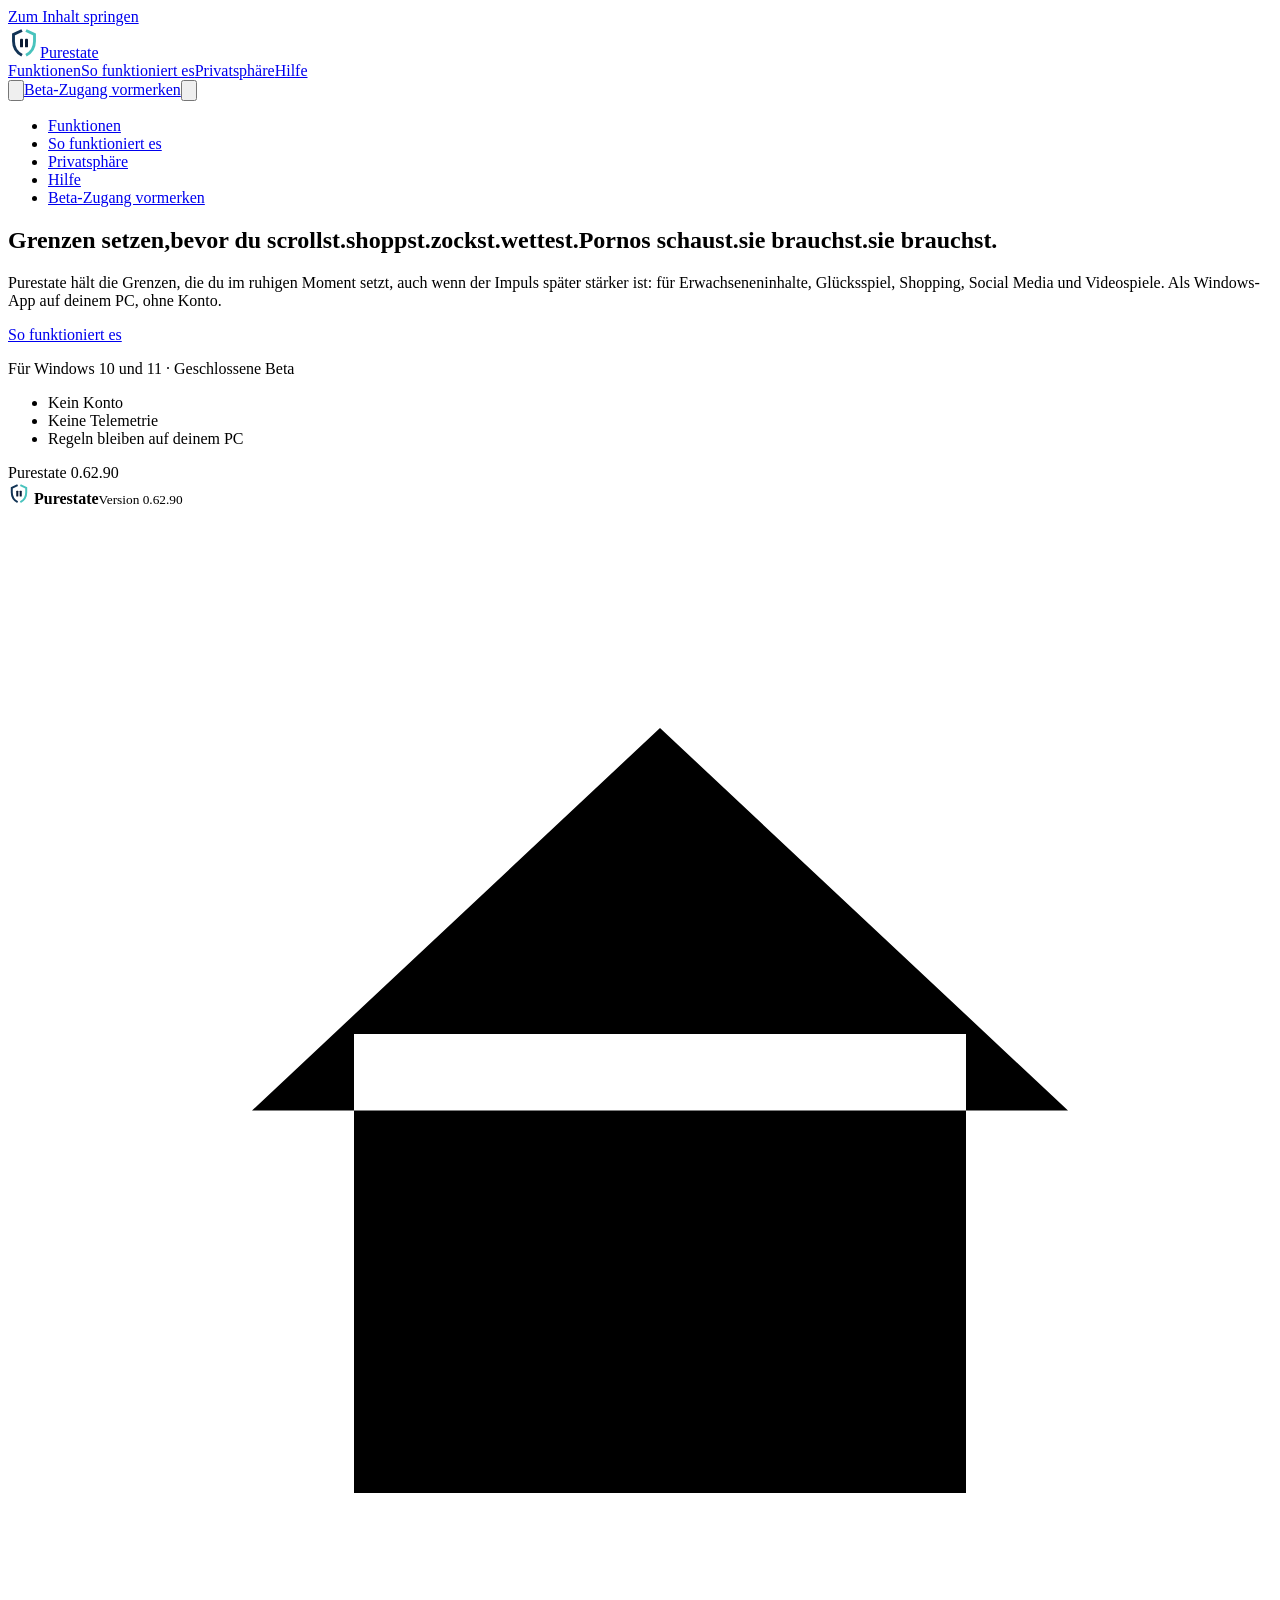
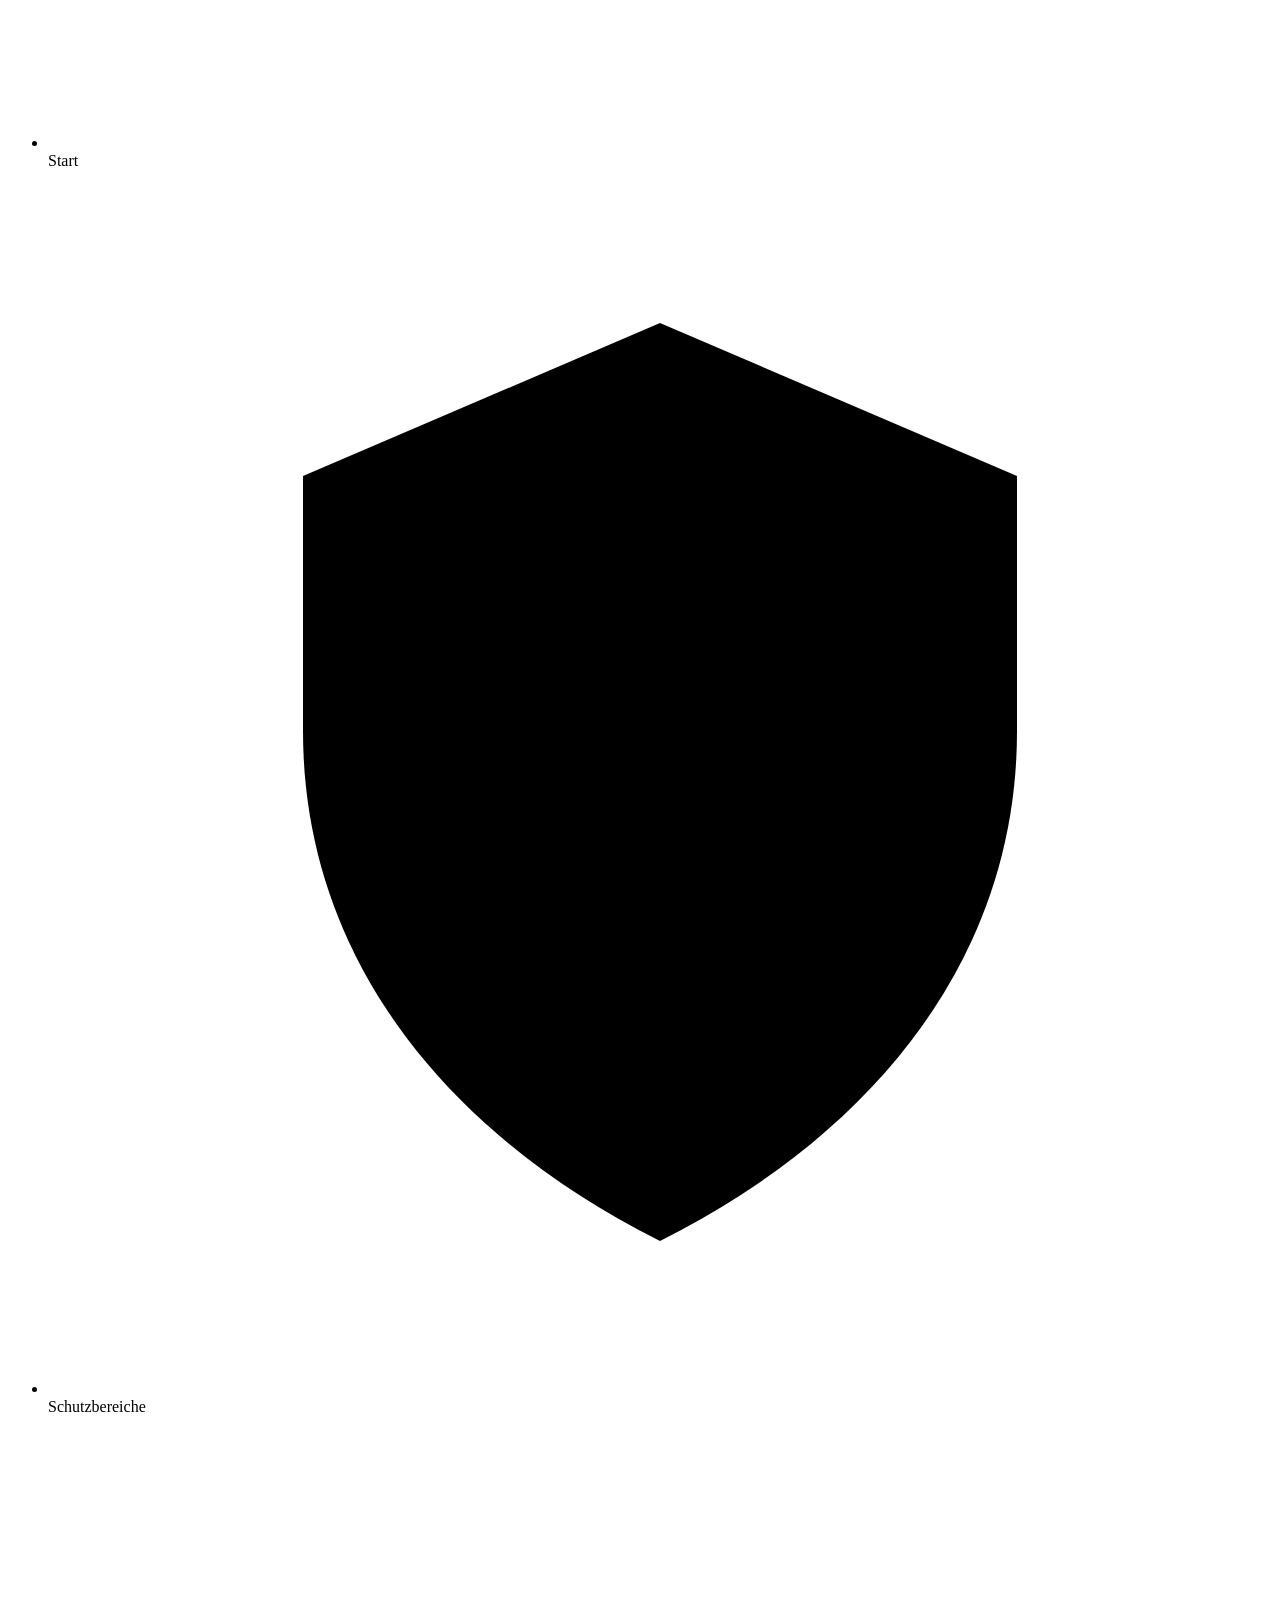
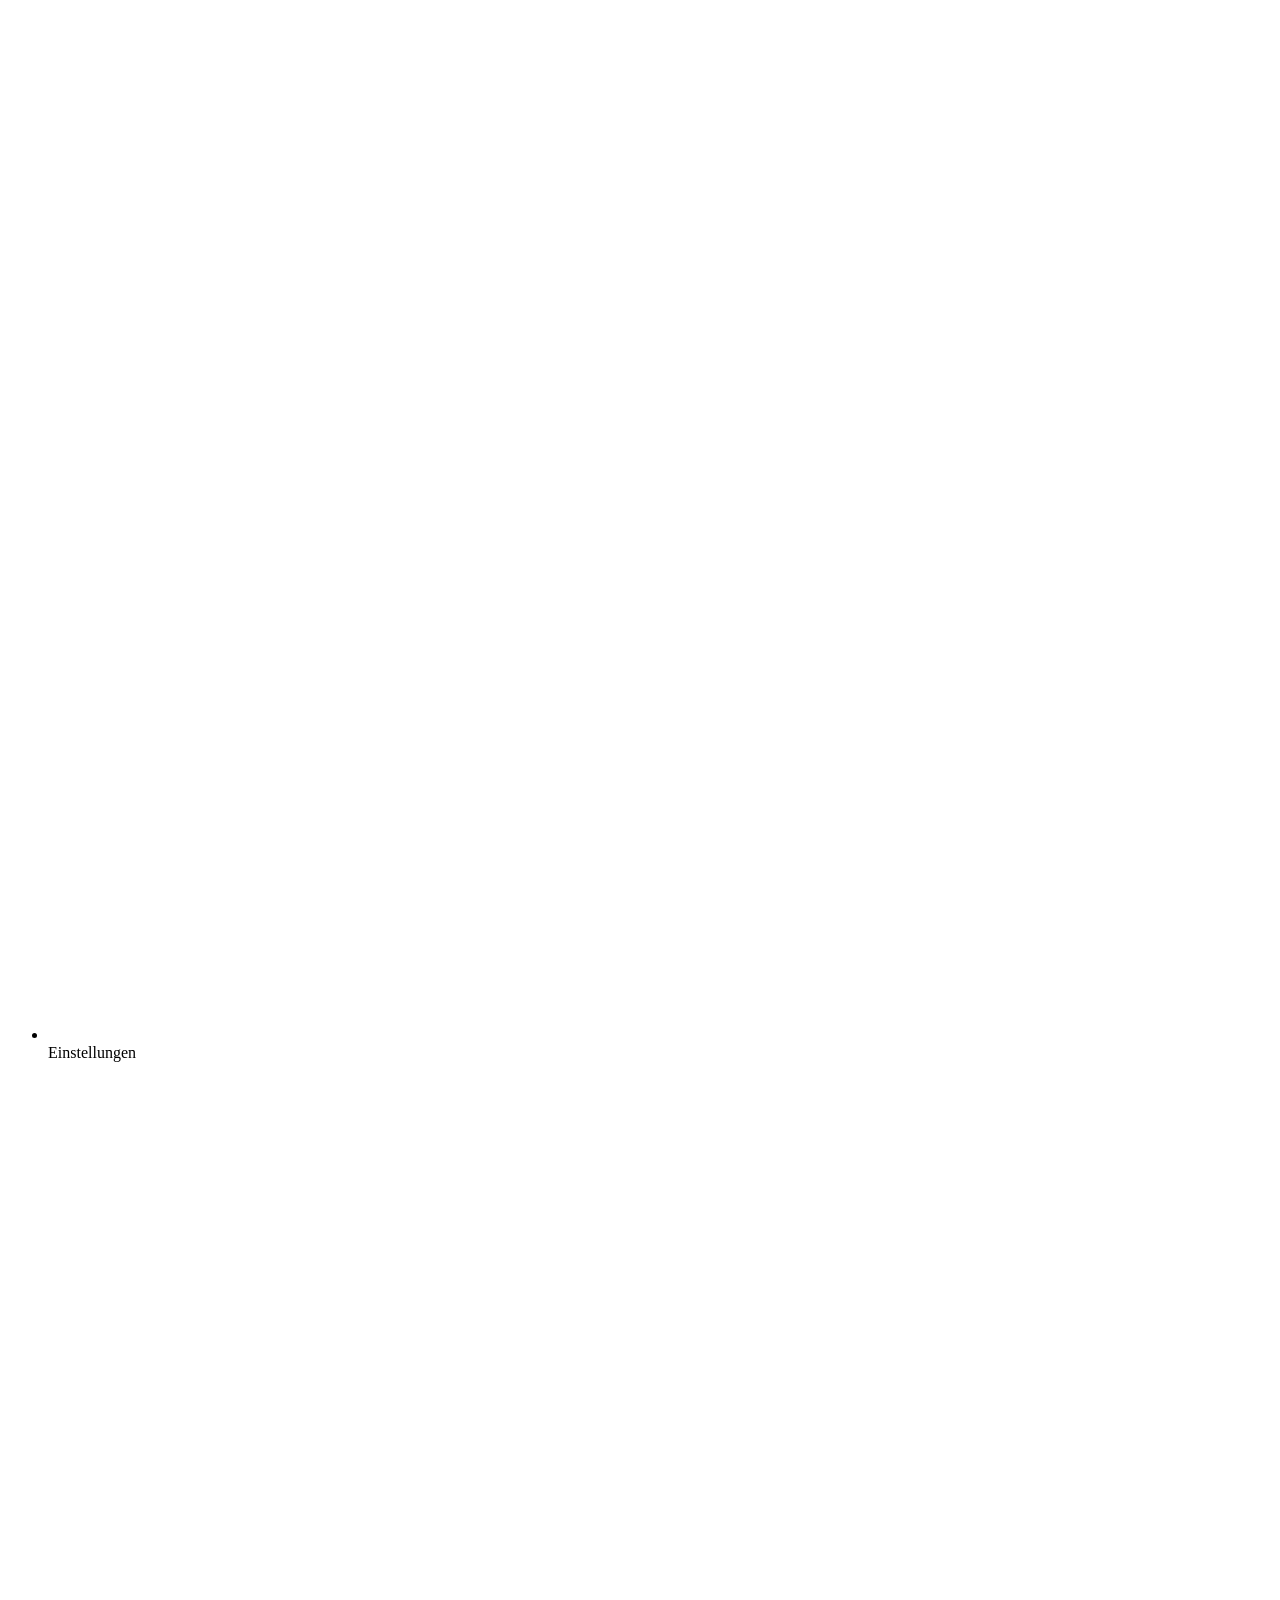
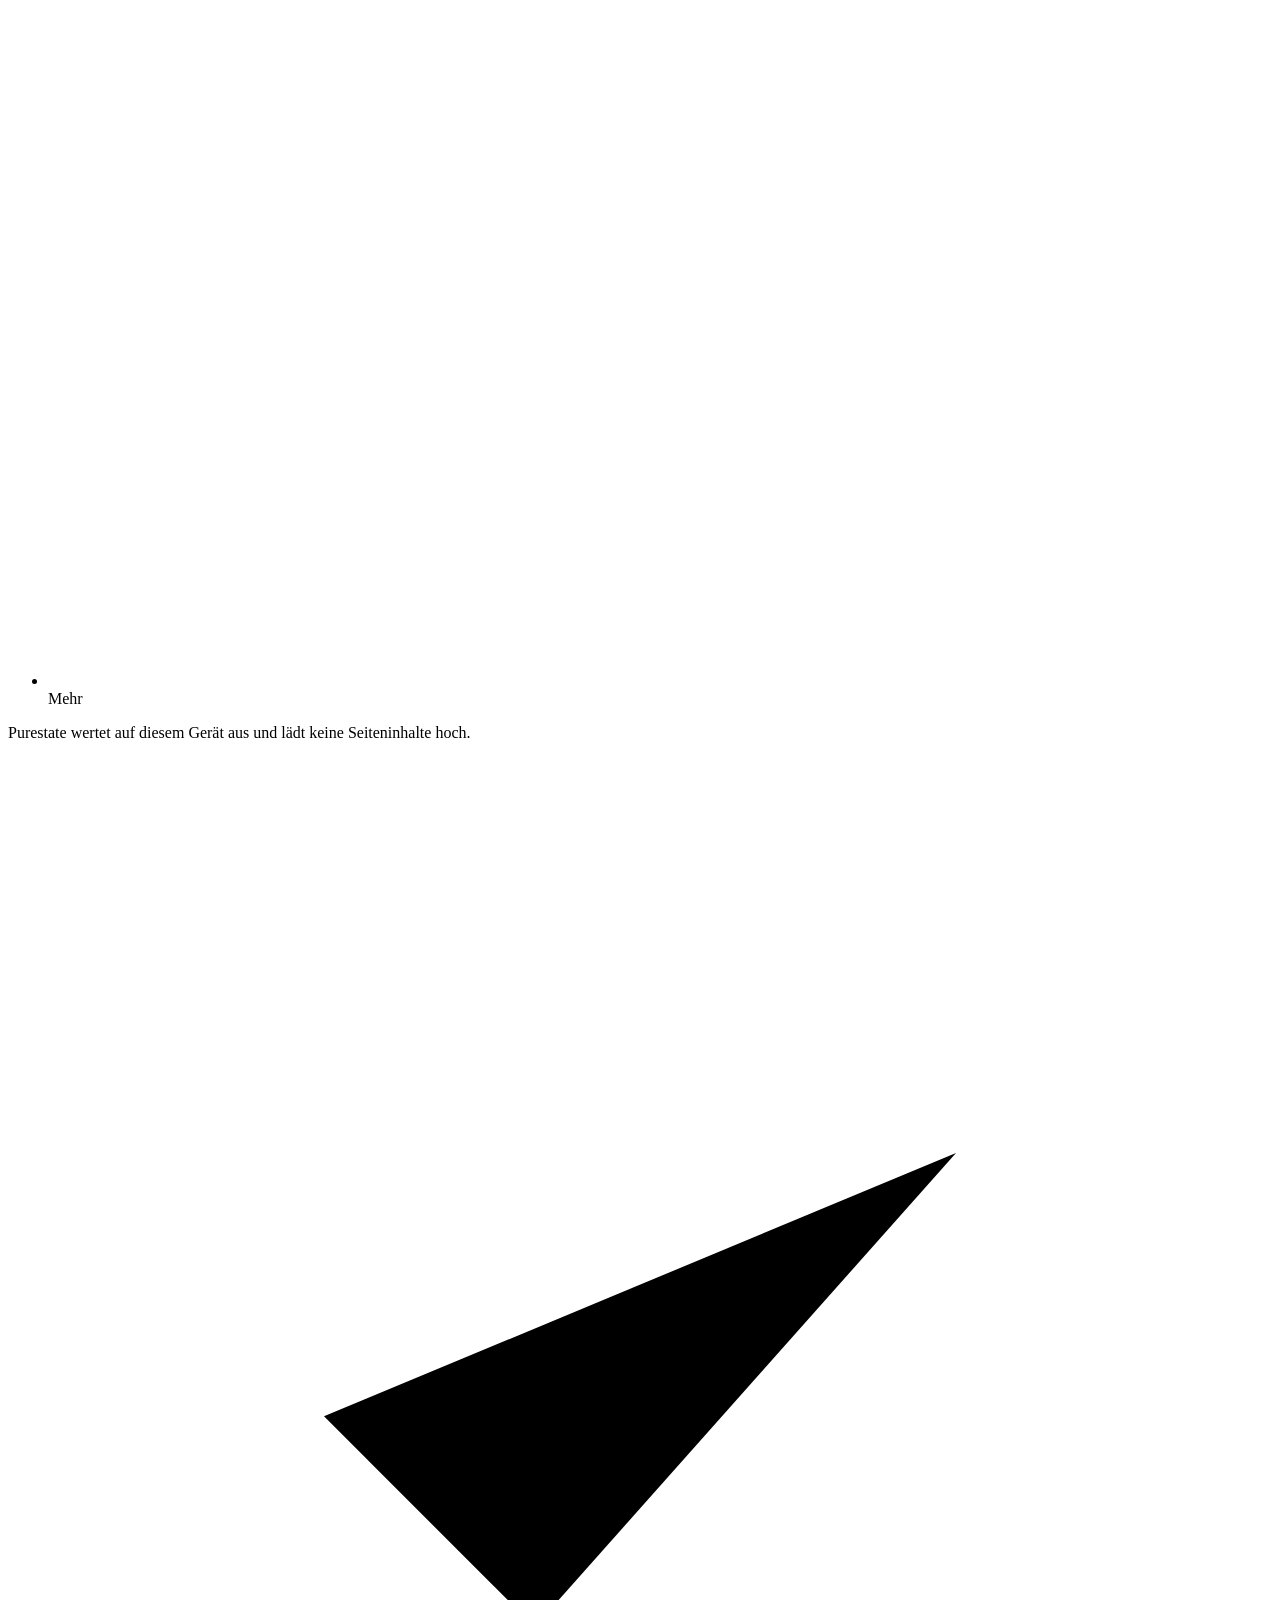
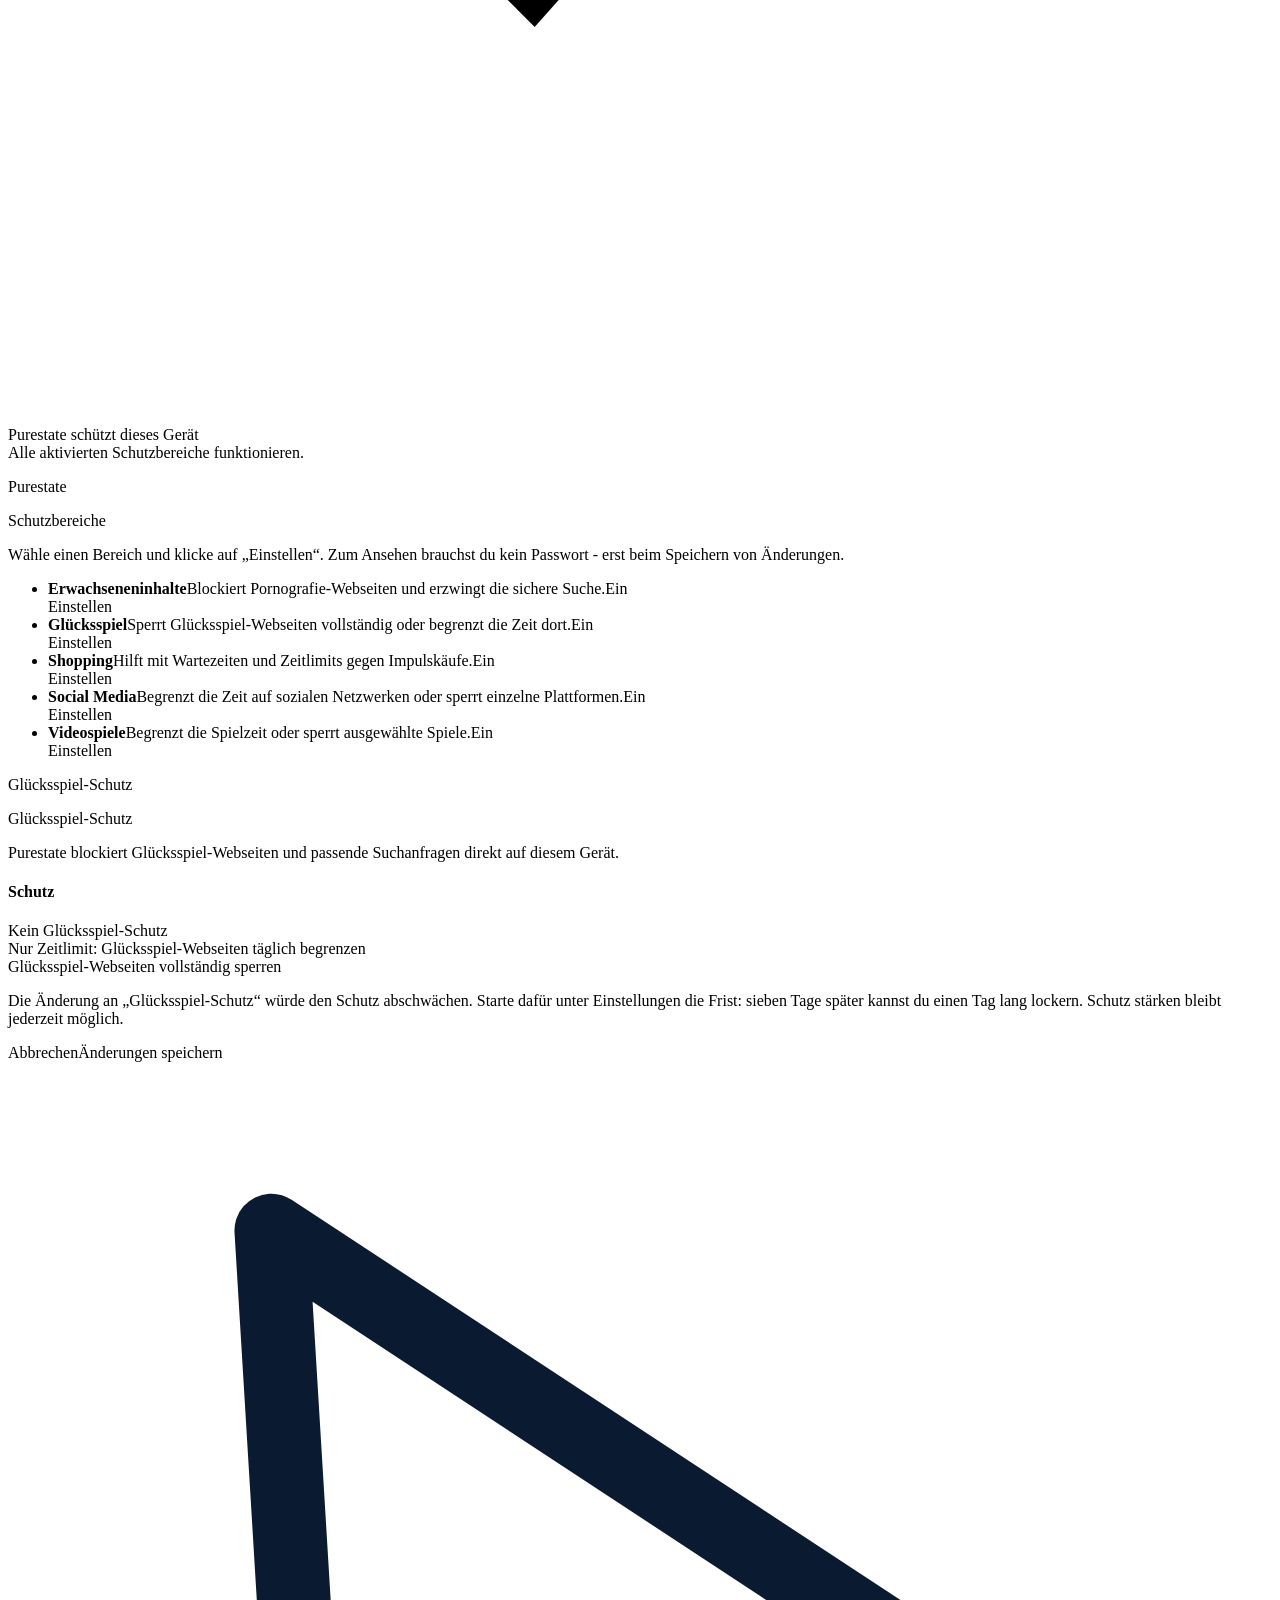
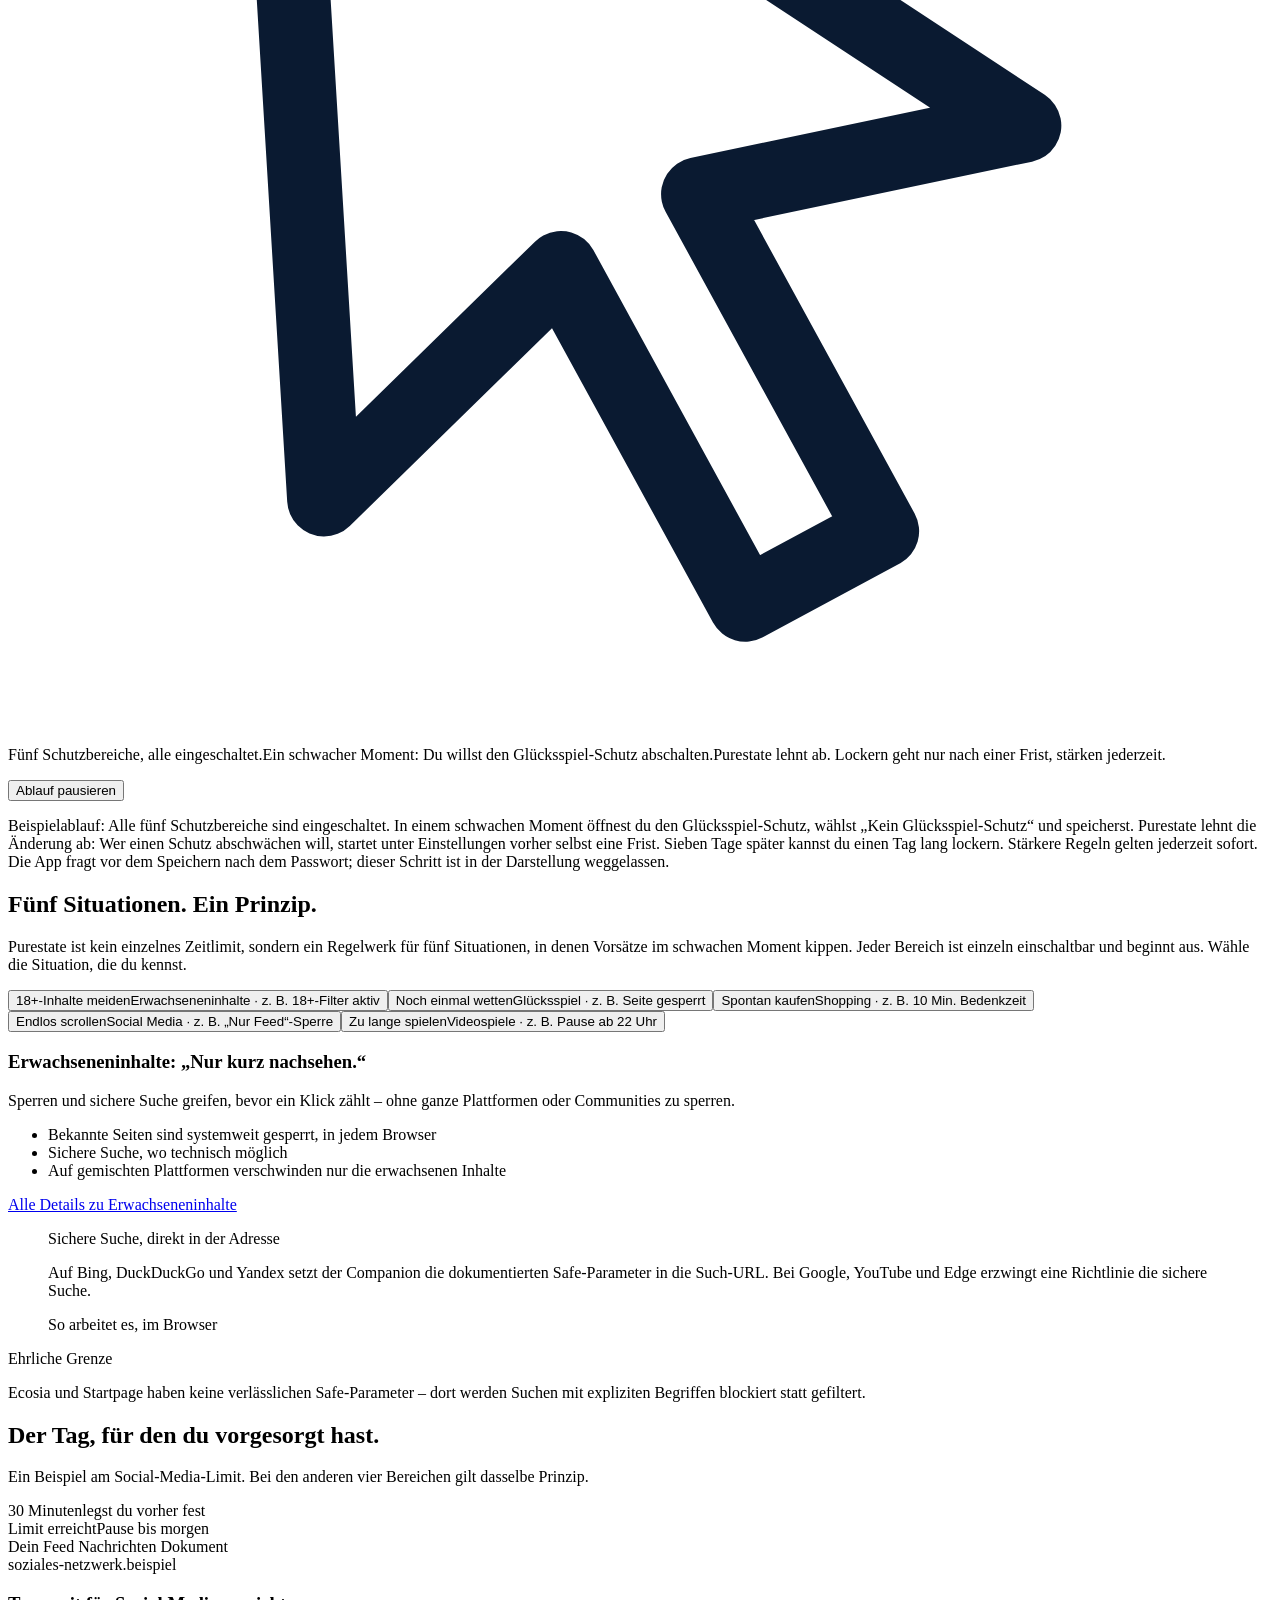
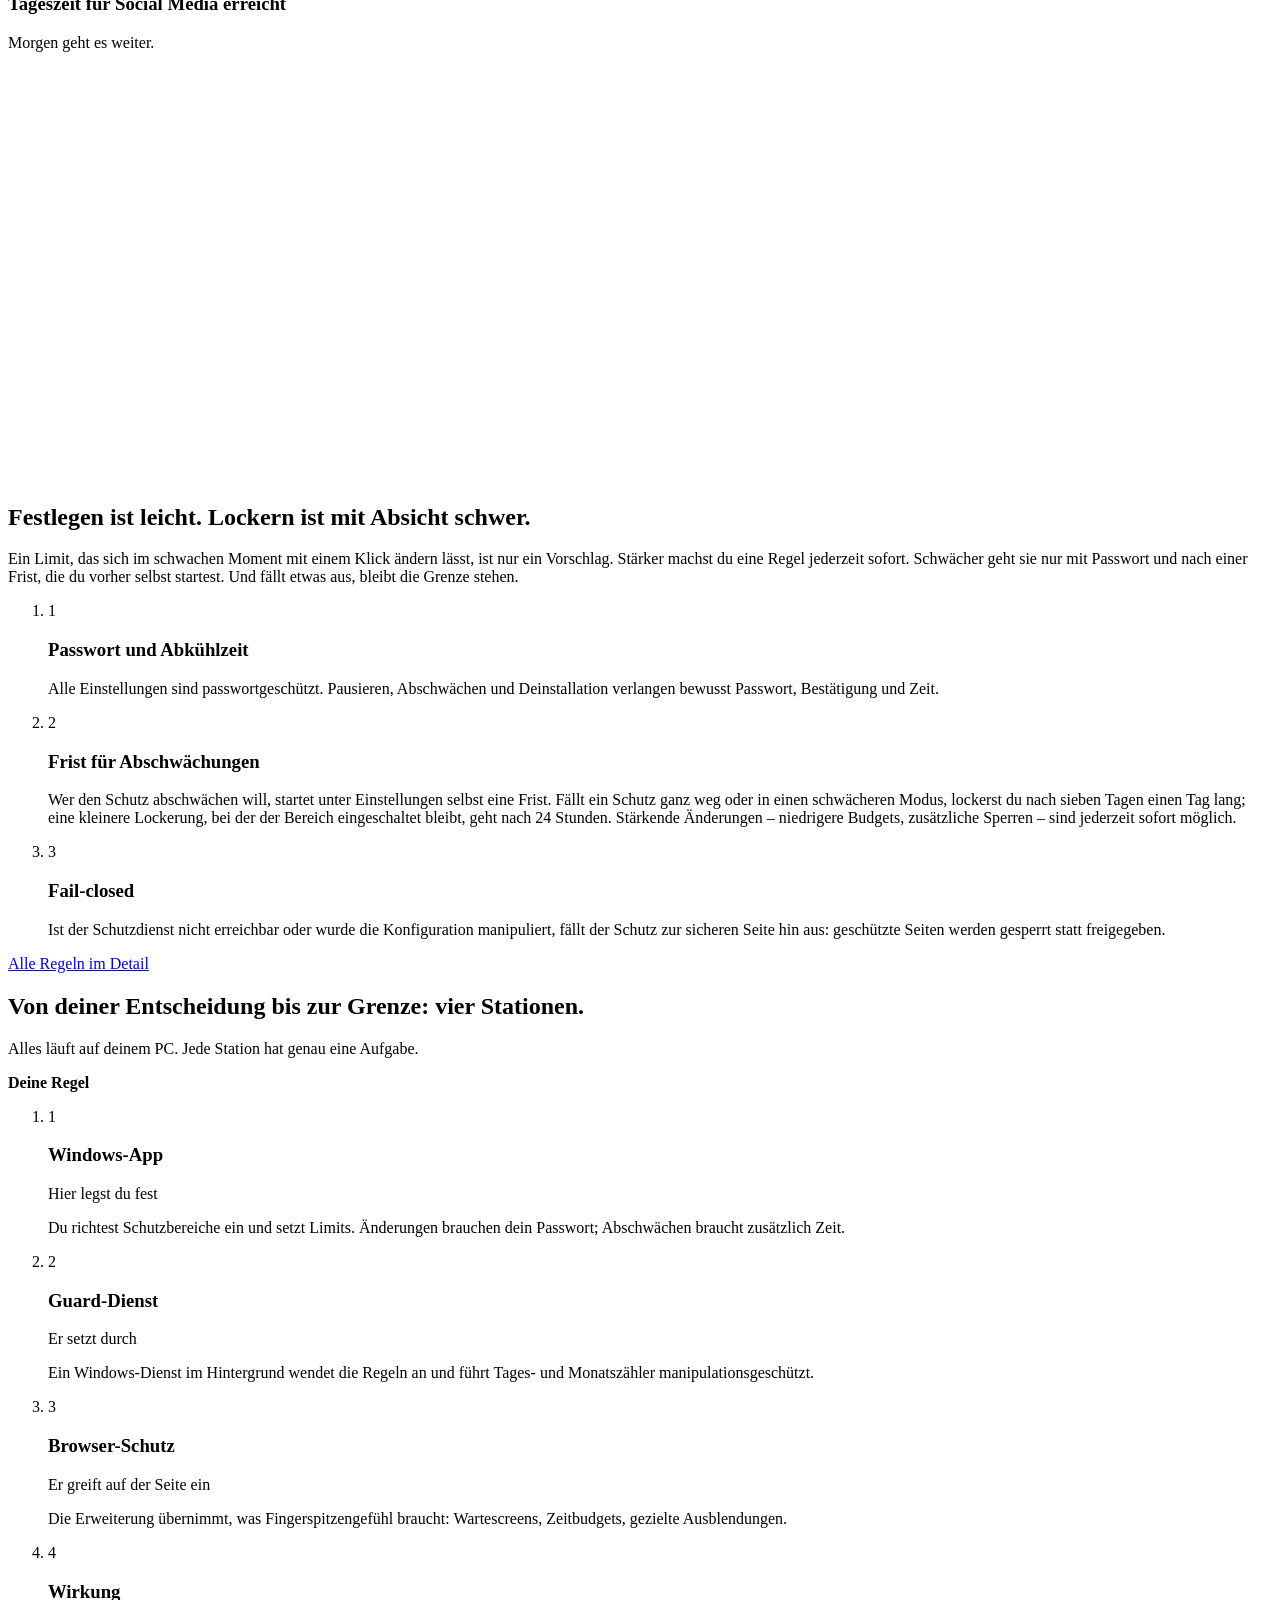
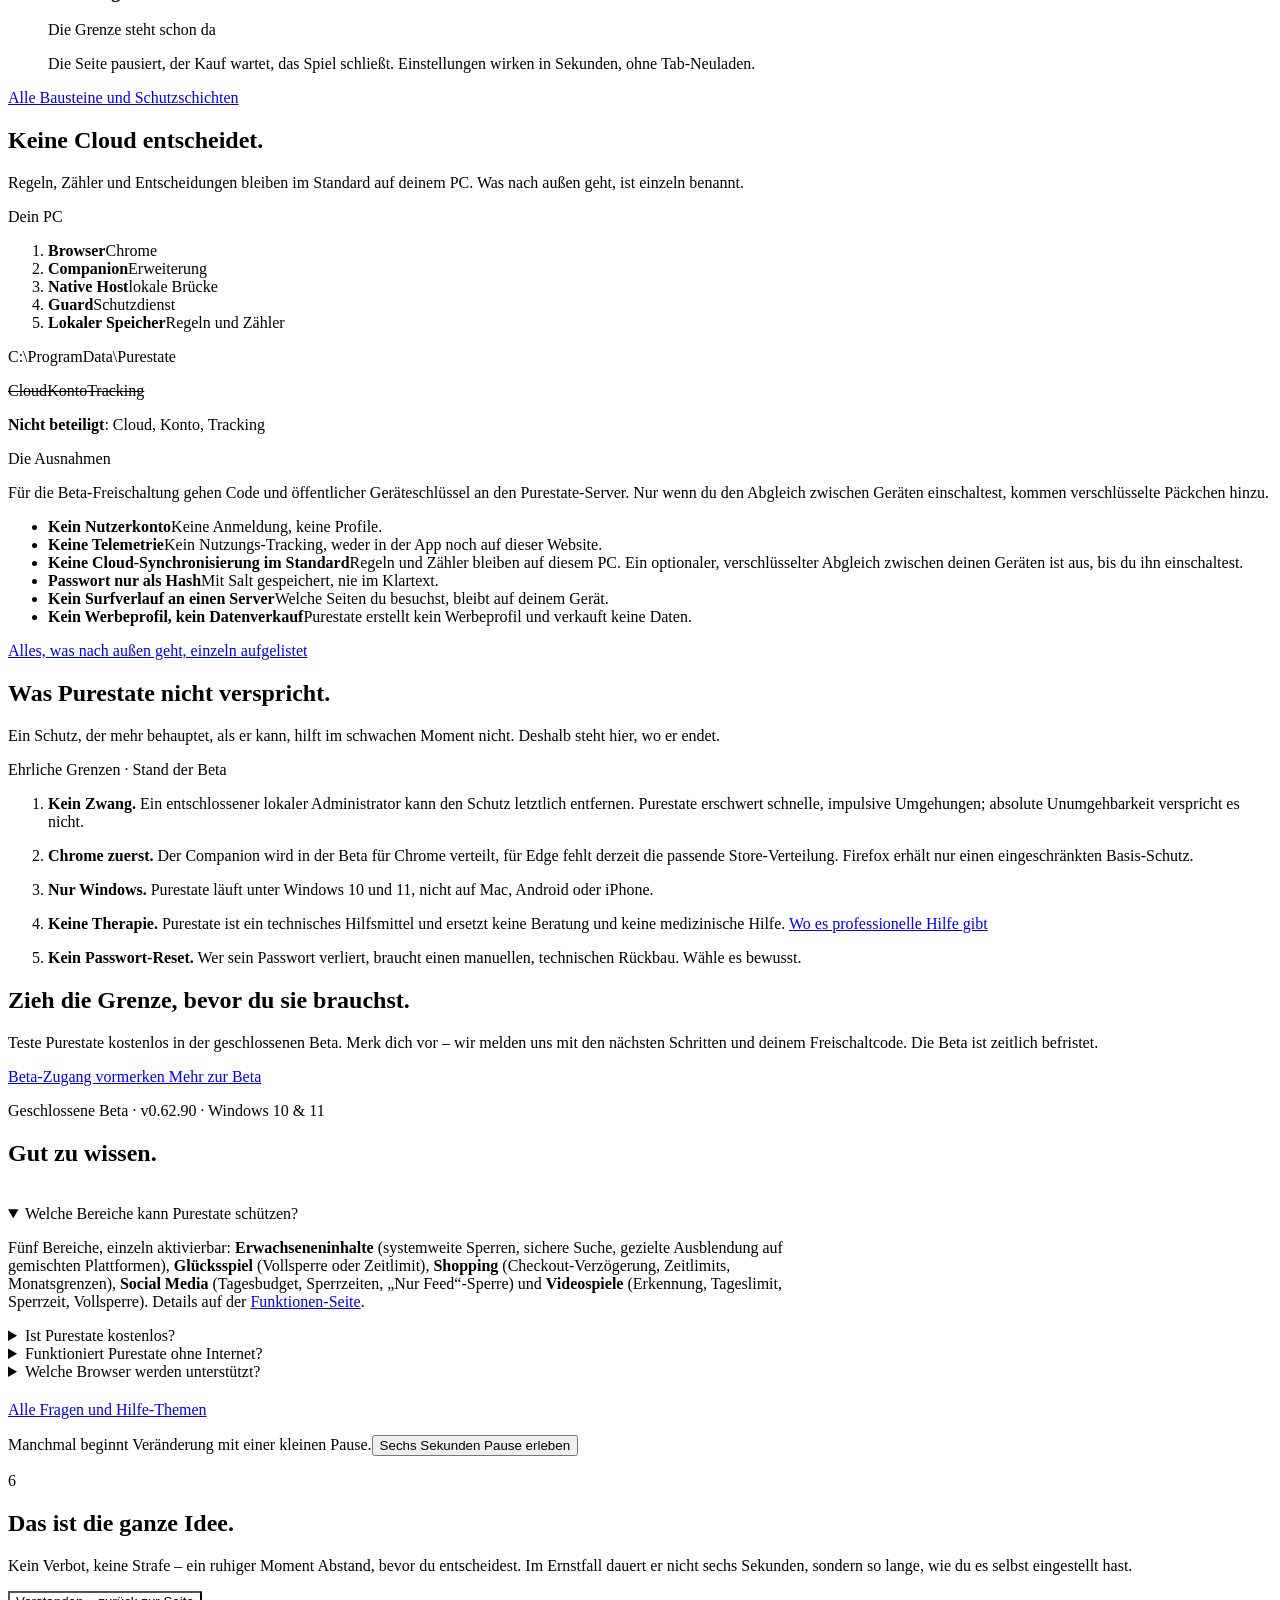
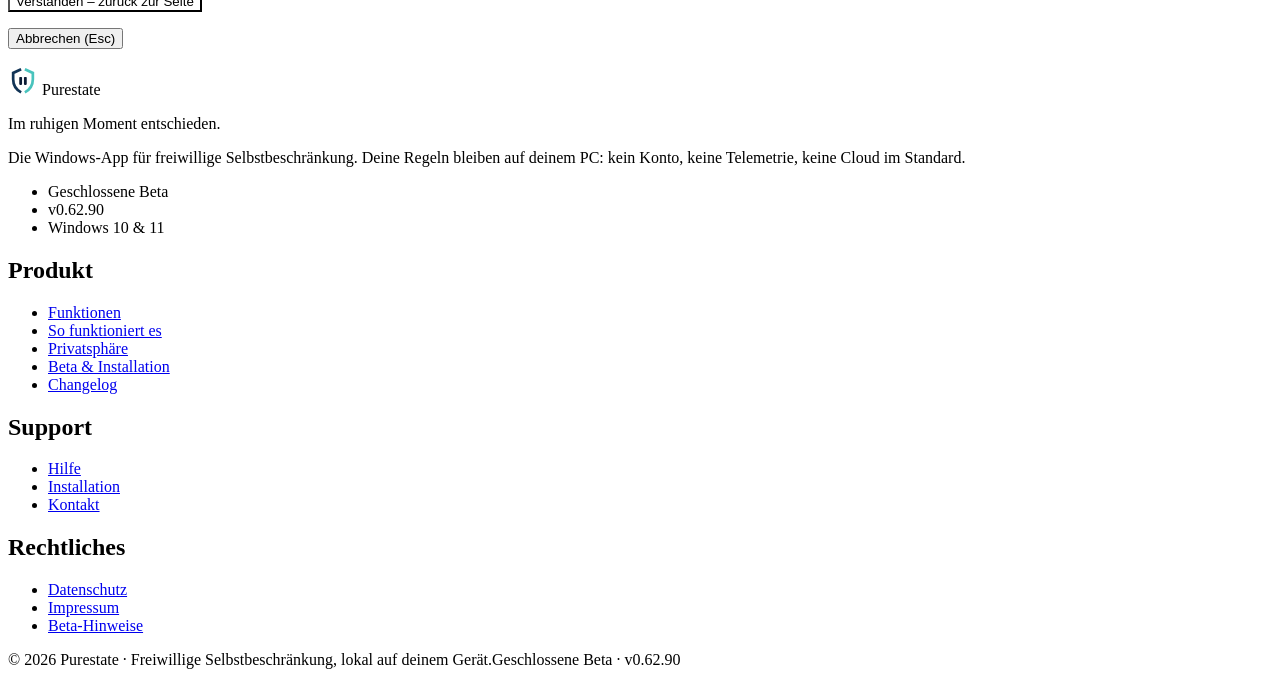
==== commit da7f8061: "Publish Purestate 0.62.90 and device sync privacy information" ====
--- a/website/index.html
+++ b/website/index.html
@@ -14,8 +14,8 @@
         const calm = window.matchMedia('(prefers-reduced-motion: reduce)').matches;
         if (!calm && 'IntersectionObserver' in window) root.classList.add('js-reveal');
       })();
-    </script><script type="application/ld+json">{"@context":"https://schema.org","@type":"SoftwareApplication","name":"Purestate","applicationCategory":"SecurityApplication","operatingSystem":"Windows 10, Windows 11","softwareVersion":"0.62.85","description":"Windows-App für freiwillige Selbstbeschränkung in fünf Bereichen: Sperren für Erwachseneninhalte und Glücksspiel, Bedenkzeit und Limits beim Shopping, Zeitbudgets für Social Media und Videospiele. Lokal, ohne Konto. Geschlossene Beta.","inLanguage":"de"}</script><link rel="stylesheet" href="/_astro/BaseLayout.BhMcWF0J.css"><link rel="stylesheet" href="/_astro/index.DKcqrKll.css"><link rel="stylesheet" href="/_astro/LocalMap.CwbCwg4s.css"><style>.faq-list[data-astro-cid-kpn7xbay]{max-width:50rem;margin-top:clamp(1.75rem,3vw,2.5rem)}.faq-more[data-astro-cid-kpn7xbay]{margin-top:1.25rem}
-</style></head><body><a href="#main" class="focus:bg-surface focus:text-ink sr-only focus:not-sr-only focus:absolute focus:top-3 focus:left-3 focus:z-[120] focus:rounded-full focus:px-5 focus:py-3 focus:shadow-lg">Zum Inhalt springen</a><header class="site-header" data-astro-cid-fzpbxy5g><div class="site-header-inner wrap" data-astro-cid-fzpbxy5g><a href="/" class="brand" aria-label="Purestate – Startseite" data-astro-cid-fzpbxy5g><svg xmlns="http://www.w3.org/2000/svg" viewBox="0 0 128 128" width="32" height="32" aria-hidden="true"><path d="M56 18 22 34v27c0 25 13.5 45 34 56" fill="none" stroke="var(--logo-left, #123456)" stroke-width="11.5"></path><path d="M72 18 106 34v27c0 25-13.5 45-34 56" fill="none" stroke="var(--logo-right, #49c3bd)" stroke-width="11.5"></path><rect x="48" y="51" width="12" height="34" rx="3.5" fill="var(--logo-bars, #0b1b34)"></rect><rect x="68" y="51" width="12" height="34" rx="3.5" fill="var(--logo-bars, #0b1b34)"></rect></svg><span data-astro-cid-fzpbxy5g>Purestate</span></a><nav class="site-nav" aria-label="Hauptnavigation" data-astro-cid-fzpbxy5g><a href="/funktionen/" data-astro-cid-fzpbxy5g>Funktionen</a><a href="/so-funktioniert-es/" data-astro-cid-fzpbxy5g>So funktioniert es</a><a href="/privatsphaere/" data-astro-cid-fzpbxy5g>Privatsphäre</a><a href="/hilfe/" data-astro-cid-fzpbxy5g>Hilfe</a></nav><div class="site-actions" data-astro-cid-fzpbxy5g><button id="themeToggle" type="button" class="icon-btn" aria-label="Helles oder dunkles Design wählen" title="Design wechseln" data-astro-cid-fzpbxy5g><svg class="theme-sun" viewBox="0 0 24 24" fill="none" stroke="currentColor" stroke-width="1.8" stroke-linecap="round" aria-hidden="true" data-astro-cid-fzpbxy5g><circle cx="12" cy="12" r="4" data-astro-cid-fzpbxy5g></circle><path d="M12 2v2M12 20v2M4.9 4.9l1.4 1.4M17.7 17.7l1.4 1.4M2 12h2M20 12h2M4.9 19.1l1.4-1.4M17.7 6.3l1.4-1.4" data-astro-cid-fzpbxy5g></path></svg><svg class="theme-moon" viewBox="0 0 24 24" fill="none" stroke="currentColor" stroke-width="1.8" stroke-linecap="round" stroke-linejoin="round" aria-hidden="true" data-astro-cid-fzpbxy5g><path d="M21 12.8A9 9 0 1 1 11.2 3a7 7 0 0 0 9.8 9.8Z" data-astro-cid-fzpbxy5g></path></svg></button><a href="/beta/#betaForm" class="btn btn-primary btn-sm cta-desktop" data-astro-cid-fzpbxy5g>Beta-Zugang vormerken</a><button id="navToggle" type="button" class="icon-btn menu-btn" aria-expanded="false" aria-controls="navMenu" aria-label="Menü öffnen" data-astro-cid-fzpbxy5g><svg viewBox="0 0 24 24" fill="none" stroke="currentColor" stroke-width="1.8" stroke-linecap="round" aria-hidden="true" data-astro-cid-fzpbxy5g><path d="M4 8h16M4 16h16" data-astro-cid-fzpbxy5g></path></svg></button></div></div><nav id="navMenu" class="mobile-menu hidden" aria-label="Mobiles Menü" data-astro-cid-fzpbxy5g><ul class="wrap" data-astro-cid-fzpbxy5g><li data-astro-cid-fzpbxy5g><a href="/funktionen/" data-astro-cid-fzpbxy5g>Funktionen</a></li><li data-astro-cid-fzpbxy5g><a href="/so-funktioniert-es/" data-astro-cid-fzpbxy5g>So funktioniert es</a></li><li data-astro-cid-fzpbxy5g><a href="/privatsphaere/" data-astro-cid-fzpbxy5g>Privatsphäre</a></li><li data-astro-cid-fzpbxy5g><a href="/hilfe/" data-astro-cid-fzpbxy5g>Hilfe</a></li><li data-astro-cid-fzpbxy5g><a href="/beta/#betaForm" class="menu-cta" data-astro-cid-fzpbxy5g>Beta-Zugang vormerken <span class="arrow" aria-hidden="true" data-astro-cid-fzpbxy5g></span></a></li></ul></nav></header><div class="spine" aria-hidden="true" data-spine></div><main id="main"><section class="hero" aria-labelledby="hero-title" data-hero-stage data-astro-cid-ge2uvauf><div class="wrap" data-astro-cid-ge2uvauf><h1 id="hero-title" class="t-display hero-title" data-astro-cid-ge2uvauf>Grenzen setzen,<span class="hero-line" data-astro-cid-ge2uvauf>bevor du <span class="hero-words" data-hero-words aria-hidden="true" data-astro-cid-ge2uvauf><span class="hero-word" data-astro-cid-ge2uvauf>scrollst.</span><span class="hero-word" data-astro-cid-ge2uvauf>shoppst.</span><span class="hero-word" data-astro-cid-ge2uvauf>zockst.</span><span class="hero-word" data-astro-cid-ge2uvauf>wettest.</span><span class="hero-word" data-astro-cid-ge2uvauf>Pornos schaust.</span><span class="hero-word" data-active data-astro-cid-ge2uvauf>sie brauchst.</span></span><span class="sr-only" data-astro-cid-ge2uvauf>sie brauchst.</span></span></h1><div class="hero-grid" data-astro-cid-ge2uvauf><div class="hero-copy rise rise-3" data-astro-cid-ge2uvauf><div class="hero-copy-main" data-astro-cid-ge2uvauf><p class="t-lead" data-astro-cid-ge2uvauf>Purestate hält die Grenzen, die du im ruhigen Moment setzt, auch wenn der Impuls später stärker ist: für Erwachseneninhalte, Glücksspiel, Shopping, Social Media und Videospiele. Als Windows-App auf deinem PC, ohne Konto.</p><div class="hero-cta" data-astro-cid-ge2uvauf><a href="/so-funktioniert-es/" class="link-arrow" data-astro-cid-ge2uvauf>So funktioniert es <span class="arrow" aria-hidden="true" data-astro-cid-ge2uvauf></span></a></div><p class="hero-note" data-astro-cid-ge2uvauf>Für Windows 10 und 11 · Geschlossene Beta</p></div><ul class="hero-trust" aria-label="Kurz gesagt" data-astro-cid-ge2uvauf><li data-astro-cid-ge2uvauf>Kein Konto</li><li data-astro-cid-ge2uvauf>Keine Telemetrie</li><li data-astro-cid-ge2uvauf>Regeln bleiben auf deinem PC</li></ul></div><div class="hero-visual rise rise-4" data-astro-cid-ge2uvauf><div class="aw-fit"><div class="aw" data-aw data-dialog data-refused aria-hidden="true" inert><div class="aw-titlebar"><span class="aw-title"><span class="pause-mark" style="font-size:13px"><i></i><i></i></span>Purestate 0.62.85</span><span class="aw-ctrls"><i></i><i></i><i></i></span></div><div class="aw-body"><aside class="aw-side"><div class="aw-brand"><b><svg xmlns="http://www.w3.org/2000/svg" viewBox="0 0 128 128" width="22" height="22" aria-hidden="true"><path d="M56 18 22 34v27c0 25 13.5 45 34 56" fill="none" stroke="var(--logo-left, #123456)" stroke-width="11.5"></path><path d="M72 18 106 34v27c0 25-13.5 45-34 56" fill="none" stroke="var(--logo-right, #49c3bd)" stroke-width="11.5"></path><rect x="48" y="51" width="12" height="34" rx="3.5" fill="var(--logo-bars, #0b1b34)"></rect><rect x="68" y="51" width="12" height="34" rx="3.5" fill="var(--logo-bars, #0b1b34)"></rect></svg> Purestate</b><small>Version 0.62.85</small></div><ul class="aw-nav"><li><svg viewBox="0 0 24 24"><path d="M4 11.5 12 4l8 7.5M6 10v9h12v-9"></path></svg>Start</li><li class="is-active"><svg viewBox="0 0 24 24"><path d="M12 3 5 6v5c0 4.6 3 8 7 10 4-2 7-5.4 7-10V6l-7-3Z"></path></svg>Schutzbereiche</li><li><svg viewBox="0 0 24 24"><path d="M5 8h8M17 8h2M5 16h2M11 16h8M15 6v4M9 14v4"></path></svg>Einstellungen</li><li><svg viewBox="0 0 24 24"><path d="M6 12h.01M12 12h.01M18 12h.01"></path></svg>Mehr</li></ul><p class="aw-side-note">Purestate wertet auf diesem Gerät aus und lädt keine Seiteninhalte hoch.</p></aside><div class="aw-main"><div class="aw-status"><span class="aw-ring"><svg viewBox="0 0 24 24"><path d="m6 12.5 4 4 8-9"></path></svg></span><div class="aw-status-text"><div class="aw-status-title">Purestate schützt dieses Gerät</div><div class="aw-status-hint">Alle aktivierten Schutzbereiche funktionieren.</div></div></div><div class="aw-page"><div class="aw-page-inner"><p class="aw-kicker">Purestate</p><p class="aw-page-title">Schutzbereiche</p><p class="aw-intro">Wähle einen Bereich und klicke auf „Einstellen“. Zum Ansehen brauchst du kein Passwort - erst beim Speichern von Änderungen.</p><ul class="aw-areas"><li class="aw-area" data-area="adult"><div><b>Erwachseneninhalte</b><span class="d">Blockiert Pornografie-Webseiten und erzwingt die sichere Suche.</span><span class="aw-state">Ein</span></div><span class="aw-btn aw-btn-secondary" data-aw-target="einstellen-adult">Einstellen</span></li><li class="aw-area" data-area="gambling"><div><b>Glücksspiel</b><span class="d">Sperrt Glücksspiel-Webseiten vollständig oder begrenzt die Zeit dort.</span><span class="aw-state">Ein</span></div><span class="aw-btn aw-btn-secondary" data-aw-target="einstellen-gambling">Einstellen</span></li><li class="aw-area" data-area="shopping"><div><b>Shopping</b><span class="d">Hilft mit Wartezeiten und Zeitlimits gegen Impulskäufe.</span><span class="aw-state">Ein</span></div><span class="aw-btn aw-btn-secondary" data-aw-target="einstellen-shopping">Einstellen</span></li><li class="aw-area" data-area="social"><div><b>Social Media</b><span class="d">Begrenzt die Zeit auf sozialen Netzwerken oder sperrt einzelne Plattformen.</span><span class="aw-state">Ein</span></div><span class="aw-btn aw-btn-secondary" data-aw-target="einstellen-social">Einstellen</span></li><li class="aw-area" data-area="games"><div><b>Videospiele</b><span class="d">Begrenzt die Spielzeit oder sperrt ausgewählte Spiele.</span><span class="aw-state">Ein</span></div><span class="aw-btn aw-btn-secondary" data-aw-target="einstellen-games">Einstellen</span></li></ul></div></div><div class="aw-scrim"></div><div class="aw-dialog"><div class="aw-titlebar"><span class="aw-title">Glücksspiel-Schutz</span><span class="aw-ctrls"><i></i></span></div><div class="aw-dlg-body"><p class="aw-dlg-title">Glücksspiel-Schutz</p><p class="aw-dlg-intro">Purestate blockiert Glücksspiel-Webseiten und passende Suchanfragen direkt auf diesem Gerät.</p><div class="aw-dlg-group"><h4>Schutz</h4><div class="aw-row"><span class="aw-radio is-on" data-aw-radio="off"></span>Kein Glücksspiel-Schutz</div><div class="aw-row"><span class="aw-radio" data-aw-radio="limit"></span>Nur Zeitlimit: Glücksspiel-Webseiten täglich begrenzen</div><div class="aw-row"><span class="aw-radio" data-aw-radio="full"></span>Glücksspiel-Webseiten vollständig sperren</div></div><p class="aw-dlg-error">Die Änderung an „Glücksspiel-Schutz“ würde den Schutz abschwächen. Starte dafür unter Einstellungen die Frist: sieben Tage später kannst du einen Tag lang lockern. Schutz stärken bleibt jederzeit möglich.</p></div><div class="aw-dlg-foot"><span class="aw-btn aw-btn-secondary">Abbrechen</span><span class="aw-btn aw-btn-primary" data-aw-target="speichern">Änderungen speichern</span></div></div></div></div><div class="aw-cursor" data-aw-cursor><svg viewBox="0 0 24 24" aria-hidden="true"><path d="M5 3.2 19.3 12.6l-6.2 1.3 3.5 6.4-2.6 1.4-3.5-6.4-4.5 4.4Z" fill="#fff" stroke="#0a1a31" stroke-width="1.4" stroke-linejoin="round"></path></svg></div></div></div><div class="hero-foot" data-astro-cid-ge2uvauf><p class="hero-caption" data-hero-caption data-state="refused" aria-hidden="true" data-astro-cid-ge2uvauf><span data-cap="idle" data-astro-cid-ge2uvauf>Fünf Schutzbereiche, alle eingeschaltet.</span><span data-cap="open" data-astro-cid-ge2uvauf>Ein schwacher Moment: Du willst den Glücksspiel-Schutz abschalten.</span><span data-cap="refused" data-astro-cid-ge2uvauf>Purestate lehnt ab. Lockern geht nur nach einer Frist, stärken jederzeit.</span></p><button type="button" class="hero-toggle" data-hero-toggle data-state="done" hidden data-astro-cid-ge2uvauf><span class="pause-mark" aria-hidden="true" data-astro-cid-ge2uvauf><i data-astro-cid-ge2uvauf></i><i data-astro-cid-ge2uvauf></i></span><span data-hero-toggle-text data-astro-cid-ge2uvauf>Erneut abspielen</span></button></div><p class="sr-only" data-astro-cid-ge2uvauf>Beispielablauf: Alle fünf Schutzbereiche sind eingeschaltet. In einem schwachen Moment öffnest du den Glücksspiel-Schutz, wählst „Kein Glücksspiel-Schutz“ und speicherst. Purestate lehnt die Änderung ab: Wer einen Schutz abschwächen will, startet unter Einstellungen vorher selbst eine Frist. Sieben Tage später kannst du einen Tag lang lockern. Stärkere Regeln gelten jederzeit sofort. Die App fragt vor dem Speichern nach dem Passwort; dieser Schritt ist in der Darstellung weggelassen.</p></div></div></div></section><script type="module">var e=1500,t=document.querySelector(`[data-hero-stage]`);t&&n(t);function n(t){let n=e=>t.querySelector(e),r=n(`[data-aw]`),i=n(`[data-hero-caption]`),a=n(`[data-hero-toggle]`),o=n(`[data-hero-toggle-text]`),s=n(`[data-aw-cursor]`),c=n(`[data-aw-radio="off"]`),l=n(`[data-aw-radio="full"]`),u=n(`[data-hero-words]`),d=Array.from(t.querySelectorAll(`.hero-word`)),f=window.matchMedia(`(prefers-reduced-motion: reduce)`),p=e=>i.setAttribute(`data-state`,e),m=e=>{c.classList.toggle(`is-on`,e),l.classList.toggle(`is-on`,!e)},h=d.length-1,g=(e,t)=>{u.dataset.heroWords=t?`running`:`still`,d.forEach((n,r)=>{n.toggleAttribute(`data-exiting`,t&&r===h&&r!==e),n.toggleAttribute(`data-active`,r===e)}),h=e},_=()=>{r.setAttribute(`data-dialog`,``),r.setAttribute(`data-refused`,``),m(!0),s.style.opacity=`0`,p(`refused`),g(d.length-1,!1)},v=()=>{r.removeAttribute(`data-dialog`),r.removeAttribute(`data-refused`),m(!1),s.style.opacity=`0`,p(`idle`),g(0,!1)},y=(e,t=.55,n=.55)=>{let i=e.getBoundingClientRect(),a=r.getBoundingClientRect();s.style.setProperty(`--cx`,`${i.left-a.left+i.width*t}px`),s.style.setProperty(`--cy`,`${i.top-a.top+i.height*n}px`)},b=e=>{s.style.transition=`none`;let t=r.getBoundingClientRect();s.style.setProperty(`--cx`,`${t.width*.86}px`),s.style.setProperty(`--cy`,`${t.height*.9}px`),s.offsetWidth,s.style.transition=``,s.style.opacity=`1`,requestAnimationFrame(()=>y(e))},x=e=>{e.classList.add(`is-press`),s.classList.remove(`is-click`),s.offsetWidth,s.classList.add(`is-click`),window.setTimeout(()=>e.classList.remove(`is-press`),170)},S=()=>{let t=[],i=0,a=(e,n)=>{i+=e,t.push({at:i,run:n})},o=n(`[data-aw-target="einstellen-gambling"]`),l=n(`[data-aw-target="speichern"]`);a(800,()=>b(o)),a(1e3,()=>x(o)),a(300,()=>{r.setAttribute(`data-dialog`,``),p(`open`)}),a(950,()=>y(c,.5,.5)),a(900,()=>{x(c),m(!0)}),a(650,()=>y(l)),a(950,()=>x(l)),a(300,()=>{r.setAttribute(`data-refused`,``),s.style.opacity=`0`,p(`refused`)});for(let n=1;n<d.length;n++)t.push({at:n*e,run:()=>g(n,!0)});return t.sort((e,t)=>e.at-t.at),t.push({at:Math.max(i,(d.length-1)*e)+400,run:P}),t},C=[],w=0,T=0,E=0,D=0,O=!1,k=!0,A=()=>{if(!a||!o)return;let e=O?`Ablauf pausieren`:k?`Erneut abspielen`:`Ablauf fortsetzen`;o.textContent=e,a.setAttribute(`aria-label`,e),a.dataset.state=O?`playing`:k?`done`:`paused`},j=e=>{if(O){for(T+=e-E,E=e;w<C.length&&C[w].at<=T;)C[w++].run();O&&(D=requestAnimationFrame(j))}},M=()=>{O||(O=!0,E=performance.now(),A(),D=requestAnimationFrame(j))},N=()=>{O=!1,cancelAnimationFrame(D),A()};function P(){k=!0,O=!1,cancelAnimationFrame(D),A()}let F=()=>{cancelAnimationFrame(D),v(),C=S(),w=0,T=0,k=!1,O=!1,M()};a?.addEventListener(`click`,()=>{k?F():O?N():M()}),document.addEventListener(`visibilitychange`,()=>{document.hidden&&O&&N()}),a&&(a.hidden=!1),t.setAttribute(`data-hero-ready`,``),f.matches?(_(),P()):F()}</script><section id="schutzbereiche" class="areas section" aria-labelledby="areas-h" data-astro-cid-kot4bx7i><div class="wrap" data-astro-cid-kot4bx7i><div class="clause" data-astro-cid-kot4bx7i><div class="clause-rail" aria-hidden="true" data-astro-cid-kot4bx7i><span class="pause-mark" style="font-size:18px" data-astro-cid-kot4bx7i><i data-astro-cid-kot4bx7i></i><i data-astro-cid-kot4bx7i></i></span></div><div data-astro-cid-kot4bx7i><header class="areas-head" data-reveal data-astro-cid-kot4bx7i><h2 id="areas-h" class="t-h2" data-astro-cid-kot4bx7i>Fünf Situationen. Ein Prinzip.</h2><p class="t-lead" data-astro-cid-kot4bx7i>Purestate ist kein einzelnes Zeitlimit, sondern ein Regelwerk für fünf Situationen, in denen Vorsätze im schwachen Moment kippen. Jeder Bereich ist einzeln einschaltbar und beginnt aus. Wähle die Situation, die du kennst.</p></header><div class="explorer" data-explorer data-astro-cid-kot4bx7i><div class="explorer-tabs" role="tablist" aria-label="Situationen" data-tabs data-astro-cid-kot4bx7i><button type="button" role="tab" class="xtab" id="tab-erwachseneninhalte" aria-controls="panel-erwachseneninhalte" aria-selected="true" tabindex="0" data-tab="erwachseneninhalte" data-astro-cid-kot4bx7i><span class="xtab-main" data-astro-cid-kot4bx7i><span class="xtab-sit" data-astro-cid-kot4bx7i>18+-Inhalte meiden</span><span class="xtab-sub" data-astro-cid-kot4bx7i>Erwachseneninhalte<span class="xtab-ex" data-astro-cid-kot4bx7i> · z. B. 18+-Filter aktiv</span></span></span></button><button type="button" role="tab" class="xtab" id="tab-gluecksspiel" aria-controls="panel-gluecksspiel" aria-selected="false" tabindex="-1" data-tab="gluecksspiel" data-astro-cid-kot4bx7i><span class="xtab-main" data-astro-cid-kot4bx7i><span class="xtab-sit" data-astro-cid-kot4bx7i>Noch einmal wetten</span><span class="xtab-sub" data-astro-cid-kot4bx7i>Glücksspiel<span class="xtab-ex" data-astro-cid-kot4bx7i> · z. B. Seite gesperrt</span></span></span></button><button type="button" role="tab" class="xtab" id="tab-shopping" aria-controls="panel-shopping" aria-selected="false" tabindex="-1" data-tab="shopping" data-astro-cid-kot4bx7i><span class="xtab-main" data-astro-cid-kot4bx7i><span class="xtab-sit" data-astro-cid-kot4bx7i>Spontan kaufen</span><span class="xtab-sub" data-astro-cid-kot4bx7i>Shopping<span class="xtab-ex" data-astro-cid-kot4bx7i> · z. B. 10 Min. Bedenkzeit</span></span></span></button><button type="button" role="tab" class="xtab" id="tab-social-media" aria-controls="panel-social-media" aria-selected="false" tabindex="-1" data-tab="social-media" data-astro-cid-kot4bx7i><span class="xtab-main" data-astro-cid-kot4bx7i><span class="xtab-sit" data-astro-cid-kot4bx7i>Endlos scrollen</span><span class="xtab-sub" data-astro-cid-kot4bx7i>Social Media<span class="xtab-ex" data-astro-cid-kot4bx7i> · z. B. „Nur Feed“-Sperre</span></span></span></button><button type="button" role="tab" class="xtab" id="tab-videospiele" aria-controls="panel-videospiele" aria-selected="false" tabindex="-1" data-tab="videospiele" data-astro-cid-kot4bx7i><span class="xtab-main" data-astro-cid-kot4bx7i><span class="xtab-sit" data-astro-cid-kot4bx7i>Zu lange spielen</span><span class="xtab-sub" data-astro-cid-kot4bx7i>Videospiele<span class="xtab-ex" data-astro-cid-kot4bx7i> · z. B. Pause ab 22 Uhr</span></span></span></button></div><div class="explorer-panels" data-astro-cid-kot4bx7i><div class="xpanel" role="tabpanel" id="panel-erwachseneninhalte" aria-labelledby="tab-erwachseneninhalte" data-panel="erwachseneninhalte" tabindex="0" data-astro-cid-kot4bx7i><div class="xpanel-main" data-astro-cid-kot4bx7i><h3 class="xpanel-impulse" data-astro-cid-kot4bx7i><span class="sr-only" data-astro-cid-kot4bx7i>Erwachseneninhalte: </span>„Nur kurz nachsehen.“</h3><p class="xpanel-holds" data-astro-cid-kot4bx7i>Sperren und sichere Suche greifen, bevor ein Klick zählt – ohne ganze Plattformen oder Communities zu sperren.</p><ul class="xpanel-points" data-astro-cid-kot4bx7i><li data-astro-cid-kot4bx7i>Bekannte Seiten sind systemweit gesperrt, in jedem Browser</li><li data-astro-cid-kot4bx7i>Sichere Suche, wo technisch möglich</li><li data-astro-cid-kot4bx7i>Auf gemischten Plattformen verschwinden nur die erwachsenen Inhalte</li></ul><a class="link-arrow" href="/funktionen/#erwachseneninhalte" data-astro-cid-kot4bx7i>Alle Details zu Erwachseneninhalte <span class="arrow" aria-hidden="true" data-astro-cid-kot4bx7i></span></a></div><div class="xpanel-side" data-astro-cid-kot4bx7i><figure class="exhibit exhibit-paper" data-astro-cid-kot4bx7i><p class="exhibit-title" data-astro-cid-kot4bx7i>Sichere Suche, direkt in der Adresse</p><p class="exhibit-text" data-astro-cid-kot4bx7i>Auf Bing, DuckDuckGo und Yandex setzt der Companion die dokumentierten Safe-Parameter in die Such-URL. Bei Google, YouTube und Edge erzwingt eine Richtlinie die sichere Suche.</p><figcaption data-astro-cid-kot4bx7i>So arbeitet es, im Browser</figcaption></figure><aside class="note" aria-label="Ehrliche Grenze: Erwachseneninhalte" data-astro-cid-kot4bx7i><p class="note-label" data-astro-cid-kot4bx7i><span class="pause-mark text-[12px]" aria-hidden="true"><i></i><i></i></span> Ehrliche Grenze</p><p data-astro-cid-kot4bx7i>Ecosia und Startpage haben keine verlässlichen Safe-Parameter – dort werden Suchen mit expliziten Begriffen blockiert statt gefiltert.</p></aside></div></div><div class="xpanel" role="tabpanel" id="panel-gluecksspiel" aria-labelledby="tab-gluecksspiel" data-panel="gluecksspiel" tabindex="0" data-astro-cid-kot4bx7i><div class="xpanel-main" data-astro-cid-kot4bx7i><h3 class="xpanel-impulse" data-astro-cid-kot4bx7i><span class="sr-only" data-astro-cid-kot4bx7i>Glücksspiel: </span>„Nur noch eine Runde.“</h3><p class="xpanel-holds" data-astro-cid-kot4bx7i>Bekannte Wett- und Casino-Seiten sind gesperrt, oder ein knappes Tageslimit hält die Zeit dort klein. Fällt der Schutzdienst aus, bleibt die Sperre.</p><ul class="xpanel-points" data-astro-cid-kot4bx7i><li data-astro-cid-kot4bx7i>Vollsperre bekannter Domains, auch wenn der Schutzdienst ausfällt</li><li data-astro-cid-kot4bx7i>Oder ein Tageslimit (Standard 15 Minuten)</li><li data-astro-cid-kot4bx7i>Eigene Domains erhalten denselben Schutz</li></ul><a class="link-arrow" href="/funktionen/#gluecksspiel" data-astro-cid-kot4bx7i>Alle Details zu Glücksspiel <span class="arrow" aria-hidden="true" data-astro-cid-kot4bx7i></span></a></div><div class="xpanel-side" data-astro-cid-kot4bx7i><figure class="exhibit exhibit-night" data-astro-cid-kot4bx7i><span class="bars" aria-hidden="true" data-astro-cid-kot4bx7i><i data-astro-cid-kot4bx7i></i><i data-astro-cid-kot4bx7i></i></span><p class="exhibit-title" data-astro-cid-kot4bx7i>Glücksspielseite gesperrt</p><p class="exhibit-text" data-astro-cid-kot4bx7i>Diese Seite wurde als Glücksspielangebot erkannt und ist gesperrt.</p><figcaption data-astro-cid-kot4bx7i>Wortlaut der Erweiterung, auf der Seite</figcaption></figure><aside class="note" aria-label="Ehrliche Grenze: Glücksspiel" data-astro-cid-kot4bx7i><p class="note-label" data-astro-cid-kot4bx7i><span class="pause-mark text-[12px]" aria-hidden="true"><i></i><i></i></span> Ehrliche Grenze</p><p data-astro-cid-kot4bx7i>Der Zähler gilt pro PC – es gibt keinen Geräteabgleich.</p></aside></div></div><div class="xpanel" role="tabpanel" id="panel-shopping" aria-labelledby="tab-shopping" data-panel="shopping" tabindex="0" data-astro-cid-kot4bx7i><div class="xpanel-main" data-astro-cid-kot4bx7i><h3 class="xpanel-impulse" data-astro-cid-kot4bx7i><span class="sr-only" data-astro-cid-kot4bx7i>Shopping: </span>„Nur kurz in den Warenkorb.“</h3><p class="xpanel-holds" data-astro-cid-kot4bx7i>Vor dem Kaufabschluss wartet Purestate mit dir. Der Kauf bleibt möglich, der Impuls bekommt Zeit, sich zu setzen.</p><ul class="xpanel-points" data-astro-cid-kot4bx7i><li data-astro-cid-kot4bx7i>Checkout-Wartezeit mit wechselnden Reflexionsfragen</li><li data-astro-cid-kot4bx7i>Kaufreize gedämpft, Deal- und Gutschein-Suchen blockiert</li><li data-astro-cid-kot4bx7i>Monatsgrenze: standardmäßig ab dem zehnten Kaufversuch</li></ul><a class="link-arrow" href="/funktionen/#shopping" data-astro-cid-kot4bx7i>Alle Details zu Shopping <span class="arrow" aria-hidden="true" data-astro-cid-kot4bx7i></span></a></div><div class="xpanel-side" data-astro-cid-kot4bx7i><figure class="exhibit exhibit-night" data-astro-cid-kot4bx7i><span class="bars" aria-hidden="true" data-astro-cid-kot4bx7i><i data-astro-cid-kot4bx7i></i><i data-astro-cid-kot4bx7i></i></span><p class="exhibit-title" data-astro-cid-kot4bx7i>Kurz warten, dann entscheiden</p><p class="exhibit-text" data-astro-cid-kot4bx7i>Dein Kauf bleibt möglich. Nimm dir die Wartezeit, die du dir selbst eingerichtet hast.</p><figcaption data-astro-cid-kot4bx7i>Wortlaut der Erweiterung, vor dem Kaufabschluss</figcaption></figure><aside class="note" aria-label="Ehrliche Grenze: Shopping" data-astro-cid-kot4bx7i><p class="note-label" data-astro-cid-kot4bx7i><span class="pause-mark text-[12px]" aria-hidden="true"><i></i><i></i></span> Ehrliche Grenze</p><p data-astro-cid-kot4bx7i>Shopping ist ein Reibungs-Bereich: Der Modus ist ehrlich „aus“, „geplant“ oder „sanft“ – ein „streng“ ohne zusätzliche Durchsetzung gibt es nicht. Harte Sperren greifen für selbst gewählte Domains.</p></aside></div></div><div class="xpanel" role="tabpanel" id="panel-social-media" aria-labelledby="tab-social-media" data-panel="social-media" tabindex="0" data-astro-cid-kot4bx7i><div class="xpanel-main" data-astro-cid-kot4bx7i><h3 class="xpanel-impulse" data-astro-cid-kot4bx7i><span class="sr-only" data-astro-cid-kot4bx7i>Social Media: </span>„Nur noch ein Video.“</h3><p class="xpanel-holds" data-astro-cid-kot4bx7i>Ein Tagesbudget zählt auf dem PC. Ist es aufgebraucht, pausiert Purestate die Plattformen. Der „Nur Feed“-Modus sperrt nur die Ablenkungsflächen.</p><ul class="xpanel-points" data-astro-cid-kot4bx7i><li data-astro-cid-kot4bx7i>Tagesbudget über acht Plattformen, zählt auf dem PC</li><li data-astro-cid-kot4bx7i>Sperrzeiten und eine Reflexionsfrage am Tagesbeginn</li><li data-astro-cid-kot4bx7i>„Nur Feed“: Reels, Shorts und Explore gesperrt, Nachrichten und Suche offen</li></ul><a class="link-arrow" href="/funktionen/#social-media" data-astro-cid-kot4bx7i>Alle Details zu Social Media <span class="arrow" aria-hidden="true" data-astro-cid-kot4bx7i></span></a></div><div class="xpanel-side" data-astro-cid-kot4bx7i><figure class="exhibit exhibit-night" data-astro-cid-kot4bx7i><span class="bars" aria-hidden="true" data-astro-cid-kot4bx7i><i data-astro-cid-kot4bx7i></i><i data-astro-cid-kot4bx7i></i></span><p class="exhibit-title" data-astro-cid-kot4bx7i>Tageszeit für Social Media erreicht</p><p class="exhibit-text" data-astro-cid-kot4bx7i>Morgen geht es weiter.</p><figcaption data-astro-cid-kot4bx7i>Wortlaut der Erweiterung, auf der Seite</figcaption></figure><aside class="note" aria-label="Ehrliche Grenze: Social Media" data-astro-cid-kot4bx7i><p class="note-label" data-astro-cid-kot4bx7i><span class="pause-mark text-[12px]" aria-hidden="true"><i></i><i></i></span> Ehrliche Grenze</p><p data-astro-cid-kot4bx7i>TikTok, Pinterest und Bluesky bestehen fast nur aus Feed bzw. haben instabile Routen – dort gibt es ehrlicherweise nur die Vollsperre, keinen „Nur Feed“-Modus.</p></aside></div></div><div class="xpanel" role="tabpanel" id="panel-videospiele" aria-labelledby="tab-videospiele" data-panel="videospiele" tabindex="0" data-astro-cid-kot4bx7i><div class="xpanel-main" data-astro-cid-kot4bx7i><h3 class="xpanel-impulse" data-astro-cid-kot4bx7i><span class="sr-only" data-astro-cid-kot4bx7i>Videospiele: </span>„Noch ein Match.“</h3><p class="xpanel-holds" data-astro-cid-kot4bx7i>Erkannte und eingetragene Spiele teilen sich ein Tagesbudget. Bei Limit, Sperrzeit oder Vollsperre fordert Purestate zum Schließen auf.</p><ul class="xpanel-points" data-astro-cid-kot4bx7i><li data-astro-cid-kot4bx7i>Automatische Erkennung aus Steam, Epic, GOG, EA, Battle.net und XboxGames</li><li data-astro-cid-kot4bx7i>Tagesbudget, Sperrzeit oder Vollsperre</li><li data-astro-cid-kot4bx7i>Restzeit-Hinweise bei 30, 15 und 5 Minuten</li></ul><a class="link-arrow" href="/funktionen/#videospiele" data-astro-cid-kot4bx7i>Alle Details zu Videospiele <span class="arrow" aria-hidden="true" data-astro-cid-kot4bx7i></span></a></div><div class="xpanel-side" data-astro-cid-kot4bx7i><figure class="exhibit exhibit-paper" data-astro-cid-kot4bx7i><p class="exhibit-title" data-astro-cid-kot4bx7i>Erst die Aufforderung, dann das Ende</p><p class="exhibit-text" data-astro-cid-kot4bx7i>Eingetragene und Store-erkannte Spiele fordert Purestate zum Schließen auf und beendet sie nach etwa 30 Sekunden.</p><figcaption data-astro-cid-kot4bx7i>So arbeitet es, auf dem PC</figcaption></figure><aside class="note" aria-label="Ehrliche Grenze: Videospiele" data-astro-cid-kot4bx7i><p class="note-label" data-astro-cid-kot4bx7i><span class="pause-mark text-[12px]" aria-hidden="true"><i></i><i></i></span> Ehrliche Grenze</p><p data-astro-cid-kot4bx7i>Gemessen wird die Laufzeit gestarteter Spielprozesse, nicht die aktive Vordergrundnutzung.</p></aside></div></div></div></div></div></div></div></section><script type="module">document.querySelectorAll(`[data-explorer]`).forEach(e=>{let t=Array.from(e.querySelectorAll(`[role="tab"]`)),n=Array.from(e.querySelectorAll(`[role="tabpanel"]`));if(!t.length||t.length!==n.length)return;let r=(e,r=!1)=>{t.forEach(t=>{let n=t.dataset.tab===e;t.setAttribute(`aria-selected`,String(n)),t.tabIndex=n?0:-1,n&&r&&t.focus()}),n.forEach(t=>{t.hidden=t.dataset.panel!==e})};t.forEach((e,n)=>{e.addEventListener(`click`,()=>r(e.dataset.tab)),e.addEventListener(`keydown`,e=>{let i=-1;e.key===`ArrowDown`||e.key===`ArrowRight`?i=(n+1)%t.length:e.key===`ArrowUp`||e.key===`ArrowLeft`?i=(n-1+t.length)%t.length:e.key===`Home`?i=0:e.key===`End`&&(i=t.length-1),i>=0&&(e.preventDefault(),r(t[i].dataset.tab,!0))})}),e.setAttribute(`data-enhanced`,``),r(t[0].dataset.tab)});</script><section id="beispiel" class="story section" aria-labelledby="story-h" data-astro-cid-n2lz65zz><div class="wrap" data-astro-cid-n2lz65zz><div class="clause" data-astro-cid-n2lz65zz><div class="clause-rail" aria-hidden="true" data-astro-cid-n2lz65zz><span class="pause-mark" style="font-size:18px" data-astro-cid-n2lz65zz><i data-astro-cid-n2lz65zz></i><i data-astro-cid-n2lz65zz></i></span></div><div data-astro-cid-n2lz65zz><header class="story-head" data-reveal data-astro-cid-n2lz65zz><h2 id="story-h" class="t-h2" data-astro-cid-n2lz65zz>Der Tag, für den du vorgesorgt hast.</h2><p class="t-lead story-lead" data-astro-cid-n2lz65zz>Ein Beispiel am Social-Media-Limit. Bei den anderen vier Bereichen gilt dasselbe Prinzip.</p></header><div class="story-track" data-story-track data-astro-cid-n2lz65zz><div class="story-pin" data-astro-cid-n2lz65zz><div class="story-stage" data-story-stage data-step="3" data-astro-cid-n2lz65zz><div class="stage-card" data-astro-cid-n2lz65zz><div class="tl tl-night" data-tl data-state="held" role="img" aria-label="Schematischer Tag auf einer Zeitlinie: Du legst vorher dein Limit fest. Über den Tag verteilt öffnest du Social Media immer wieder, und nur diese Momente zählen. Ist das Limit erreicht, ist der Rest des Tages pausiert." style="--stop:calc(72% + max(4px, calc(var(--limit, 30) * 0.3 / 360 * 100%)))" data-astro-cid-2nlvuviq><div class="tl-track" aria-hidden="true" data-astro-cid-2nlvuviq><div class="tl-ruler" data-astro-cid-2nlvuviq><i class="major" style="left:0%" data-astro-cid-2nlvuviq></i><i style="left:2.5%" data-astro-cid-2nlvuviq></i><i style="left:5%" data-astro-cid-2nlvuviq></i><i style="left:7.5%" data-astro-cid-2nlvuviq></i><i style="left:10%" data-astro-cid-2nlvuviq></i><i class="major" style="left:12.5%" data-astro-cid-2nlvuviq></i><i style="left:15%" data-astro-cid-2nlvuviq></i><i style="left:17.5%" data-astro-cid-2nlvuviq></i><i style="left:20%" data-astro-cid-2nlvuviq></i><i style="left:22.5%" data-astro-cid-2nlvuviq></i><i class="major" style="left:25%" data-astro-cid-2nlvuviq></i><i style="left:27.500000000000004%" data-astro-cid-2nlvuviq></i><i style="left:30%" data-astro-cid-2nlvuviq></i><i style="left:32.5%" data-astro-cid-2nlvuviq></i><i style="left:35%" data-astro-cid-2nlvuviq></i><i class="major" style="left:37.5%" data-astro-cid-2nlvuviq></i><i style="left:40%" data-astro-cid-2nlvuviq></i><i style="left:42.5%" data-astro-cid-2nlvuviq></i><i style="left:45%" data-astro-cid-2nlvuviq></i><i style="left:47.5%" data-astro-cid-2nlvuviq></i><i class="major" style="left:50%" data-astro-cid-2nlvuviq></i><i style="left:52.5%" data-astro-cid-2nlvuviq></i><i style="left:55.00000000000001%" data-astro-cid-2nlvuviq></i><i style="left:57.49999999999999%" data-astro-cid-2nlvuviq></i><i style="left:60%" data-astro-cid-2nlvuviq></i><i class="major" style="left:62.5%" data-astro-cid-2nlvuviq></i><i style="left:65%" data-astro-cid-2nlvuviq></i><i style="left:67.5%" data-astro-cid-2nlvuviq></i><i style="left:70%" data-astro-cid-2nlvuviq></i><i style="left:72.5%" data-astro-cid-2nlvuviq></i><i class="major" style="left:75%" data-astro-cid-2nlvuviq></i><i style="left:77.5%" data-astro-cid-2nlvuviq></i><i style="left:80%" data-astro-cid-2nlvuviq></i><i style="left:82.5%" data-astro-cid-2nlvuviq></i><i style="left:85%" data-astro-cid-2nlvuviq></i><i class="major" style="left:87.5%" data-astro-cid-2nlvuviq></i><i style="left:90%" data-astro-cid-2nlvuviq></i><i style="left:92.5%" data-astro-cid-2nlvuviq></i><i style="left:95%" data-astro-cid-2nlvuviq></i><i style="left:97.5%" data-astro-cid-2nlvuviq></i><i class="major" style="left:100%" data-astro-cid-2nlvuviq></i></div><div class="tl-pause" data-astro-cid-2nlvuviq></div><i class="tl-seg" style="--at:5%;--w:max(4px, calc(var(--limit, 30) * 0.18 / 360 * 100%));--i:0" data-astro-cid-2nlvuviq></i><i class="tl-seg" style="--at:22%;--w:max(4px, calc(var(--limit, 30) * 0.14 / 360 * 100%));--i:1" data-astro-cid-2nlvuviq></i><i class="tl-seg" style="--at:36%;--w:max(4px, calc(var(--limit, 30) * 0.22 / 360 * 100%));--i:2" data-astro-cid-2nlvuviq></i><i class="tl-seg" style="--at:56%;--w:max(4px, calc(var(--limit, 30) * 0.16 / 360 * 100%));--i:3" data-astro-cid-2nlvuviq></i><i class="tl-seg" style="--at:72%;--w:max(4px, calc(var(--limit, 30) * 0.3 / 360 * 100%));--i:4" data-astro-cid-2nlvuviq></i><span class="tl-pin" data-astro-cid-2nlvuviq></span><span class="tl-stop" data-astro-cid-2nlvuviq></span><div class="tl-mark tl-mark-l" data-astro-cid-2nlvuviq><span class="tl-time tnum" data-limit-text data-astro-cid-2nlvuviq>30 Minuten</span><span class="tl-cap" data-astro-cid-2nlvuviq>legst du vorher fest</span></div><div class="tl-mark tl-mark-r" data-astro-cid-2nlvuviq><span class="tl-time" data-astro-cid-2nlvuviq>Limit erreicht</span><span class="tl-cap" data-astro-cid-2nlvuviq>Pause bis morgen</span></div></div></div><div class="aw-fit"><div class="bw" data-bw data-held aria-hidden="true"><div class="bw-tabs"><span class="bw-tab"><i></i> Dein Feed</span><span class="bw-tab bw-tab-other" data-other><i></i> Nachrichten</span><span class="bw-tab bw-tab-other" data-other><i></i> Dokument</span></div><div class="bw-bar"><span class="bw-url">soziales-netzwerk.beispiel</span></div><div class="bw-view"><div class="bw-feed"><div class="bw-post"><div class="bw-post-head"><span class="bw-avatar"></span><span class="bw-line" style="width:7em"></span></div><div class="bw-media m1"></div><div class="bw-post-foot"><span class="bw-line" style="width:90%"></span><span class="bw-line" style="width:60%"></span></div></div><div class="bw-post"><div class="bw-post-head"><span class="bw-avatar"></span><span class="bw-line" style="width:7em"></span></div><div class="bw-media m2"></div><div class="bw-post-foot"><span class="bw-line" style="width:90%"></span><span class="bw-line" style="width:60%"></span></div></div><div class="bw-post"><div class="bw-post-head"><span class="bw-avatar"></span><span class="bw-line" style="width:7em"></span></div><div class="bw-media m3"></div><div class="bw-post-foot"><span class="bw-line" style="width:90%"></span><span class="bw-line" style="width:60%"></span></div></div><div class="bw-post"><div class="bw-post-head"><span class="bw-avatar"></span><span class="bw-line" style="width:7em"></span></div><div class="bw-media m1"></div><div class="bw-post-foot"><span class="bw-line" style="width:90%"></span><span class="bw-line" style="width:60%"></span></div></div><div class="bw-post"><div class="bw-post-head"><span class="bw-avatar"></span><span class="bw-line" style="width:7em"></span></div><div class="bw-media m2"></div><div class="bw-post-foot"><span class="bw-line" style="width:90%"></span><span class="bw-line" style="width:60%"></span></div></div><div class="bw-post"><div class="bw-post-head"><span class="bw-avatar"></span><span class="bw-line" style="width:7em"></span></div><div class="bw-media m3"></div><div class="bw-post-foot"><span class="bw-line" style="width:90%"></span><span class="bw-line" style="width:60%"></span></div></div></div><div class="bw-overlay"><div class="bw-overlay-card"><span class="bars"><i></i><i></i></span><h3>Tageszeit für Social Media erreicht</h3><p>Morgen geht es weiter.</p></div></div></div></div></div></div></div></div><ol class="story-steps" data-astro-cid-n2lz65zz><li class="story-step" data-story-step="1" data-astro-cid-n2lz65zz><div class="story-body" data-astro-cid-n2lz65zz><div class="story-dots" aria-hidden="true" data-astro-cid-n2lz65zz><i class="on" data-astro-cid-n2lz65zz></i><i data-astro-cid-n2lz65zz></i><i data-astro-cid-n2lz65zz></i><i data-astro-cid-n2lz65zz></i></div><h3 class="t-h3 story-title" data-astro-cid-n2lz65zz>Du bestimmst. Purestate merkt es sich.</h3><p class="story-text" data-astro-cid-n2lz65zz>Im ruhigen Moment legst du für Social Media <b data-limit-text>30 Minuten</b> am Tag fest und speicherst. Die Regel bleibt auf deinem PC, ein Schutzdienst setzt sie durch. Ein Konto brauchst du dafür nicht.</p><div class="story-limit" data-story-limit hidden data-astro-cid-n2lz65zz><span id="limit-label" class="story-limit-label" data-astro-cid-n2lz65zz>Probier dein Limit</span><div class="story-limit-ctl" role="group" aria-labelledby="limit-label" data-astro-cid-n2lz65zz><button type="button" class="step-btn" data-limit-dec aria-label="Limit um 5 Minuten senken" data-astro-cid-n2lz65zz><i aria-hidden="true" data-astro-cid-n2lz65zz></i></button><output class="story-limit-out" data-astro-cid-n2lz65zz><span data-limit data-astro-cid-n2lz65zz>30</span> Min.</output><button type="button" class="step-btn step-btn-plus" data-limit-inc aria-label="Limit um 5 Minuten erhöhen" data-astro-cid-n2lz65zz><i aria-hidden="true" data-astro-cid-n2lz65zz></i></button></div></div></div></li><li class="story-step" data-story-step="2" data-astro-cid-n2lz65zz><div class="story-body" data-astro-cid-n2lz65zz><div class="story-dots" aria-hidden="true" data-astro-cid-n2lz65zz><i class="on" data-astro-cid-n2lz65zz></i><i class="on" data-astro-cid-n2lz65zz></i><i data-astro-cid-n2lz65zz></i><i data-astro-cid-n2lz65zz></i></div><h3 class="t-h3 story-title" data-astro-cid-n2lz65zz>Der Tag läuft.</h3><p class="story-text" data-astro-cid-n2lz65zz>Über den Tag öffnest du Social Media immer wieder, mal kurz, mal länger. Nur diese Momente zählen. Irgendwann ist es spät, du bist müde, und der Feed geht einfach weiter: Die Entscheidung von vorhin fühlt sich weit weg an.</p></div></li><li class="story-step" data-story-step="3" data-astro-cid-n2lz65zz><div class="story-body" data-astro-cid-n2lz65zz><div class="story-dots" aria-hidden="true" data-astro-cid-n2lz65zz><i class="on" data-astro-cid-n2lz65zz></i><i class="on" data-astro-cid-n2lz65zz></i><i class="on" data-astro-cid-n2lz65zz></i><i data-astro-cid-n2lz65zz></i></div><h3 class="t-h3 story-title" data-astro-cid-n2lz65zz>Die Grenze steht schon da.</h3><p class="story-text" data-astro-cid-n2lz65zz>Sind deine <b data-limit-text>30 Minuten</b> für heute aufgebraucht, pausiert Purestate die Plattform. Du musst nichts abwägen und niemanden überzeugen: Die Entscheidung ist längst gefallen, von dir, im ruhigen Moment.</p></div></li><li class="story-step" data-story-step="4" data-astro-cid-n2lz65zz><div class="story-body" data-astro-cid-n2lz65zz><div class="story-dots" aria-hidden="true" data-astro-cid-n2lz65zz><i class="on" data-astro-cid-n2lz65zz></i><i class="on" data-astro-cid-n2lz65zz></i><i class="on" data-astro-cid-n2lz65zz></i><i class="on" data-astro-cid-n2lz65zz></i></div><h3 class="t-h3 story-title" data-astro-cid-n2lz65zz>Danach macht nur die Plattform Pause.</h3><p class="story-text" data-astro-cid-n2lz65zz>Dein PC, dein Browser und alles andere laufen weiter. Morgen zählt das Tagesbudget von vorn.</p><p class="story-more" data-astro-cid-n2lz65zz><a class="link-arrow" href="/so-funktioniert-es/#szenarien" data-astro-cid-n2lz65zz>Den Ablauf selbst durchspielen <span class="arrow" aria-hidden="true" data-astro-cid-n2lz65zz></span></a></p></div></li></ol></div></div></div></div></section><script type="module">var e=30,t=new Set,n=()=>e;function r(){document.documentElement.style.setProperty(`--limit`,String(e)),document.querySelectorAll(`[data-limit]`).forEach(t=>{t.textContent=String(e)}),document.querySelectorAll(`[data-limit-text]`).forEach(t=>{t.textContent=`${e} Minuten`})}function i(n){let i=Math.min(240,Math.max(5,Math.round(n/5)*5));i!==e&&(e=i,r(),t.forEach(t=>t(e)))}function a(e){t.add(e)}r();var o=document.querySelector(`[data-story-track]`),s=o?.querySelector(`[data-story-stage]`),c=Array.from(o?.querySelectorAll(`[data-story-step]`)??[]);if(o&&s&&c.length){let e=document.documentElement,t=s.querySelector(`.stage-card`),r=s.querySelector(`[data-tl]`),l=s.querySelector(`[data-bw]`),u=window.matchMedia(`(min-width: 1000px)`),d=window.matchMedia(`(prefers-reduced-motion: reduce)`),f=c.length-1,p=document.createElement(`div`);p.style.cssText=`position:fixed;top:0;height:100svh;visibility:hidden;pointer-events:none`,document.body.append(p);let m=0,h=1,g=0,_=e=>{e!==g&&(g=e,s.setAttribute(`data-step`,String(e)),r?.setAttribute(`data-state`,e===1?`set`:e===2?`day`:`held`),l?.toggleAttribute(`data-held`,e>=3))},v=e=>{let t=Math.min(1,Math.max(0,(e-.2)/.35));return t*t*(3-2*t)},y=()=>{if(!e.classList.contains(`js-story`))return;let t=m-o.getBoundingClientRect().top;c.forEach((e,n)=>{let r=(n*h-t)/h,i=d.matches||n===f&&r<0;e.style.opacity=i?``:String(1-v(Math.abs(r)))}),_(Math.min(f,Math.max(0,Math.round(t/h)))+1)},b=()=>{e.classList.add(`js-story`),m=parseFloat(getComputedStyle(e).getPropertyValue(`--header-h-compact`))||62;let n=u.matches?0:s.offsetHeight,r=p.offsetHeight-m-n,i=Math.max(...c.map(e=>e.firstElementChild.offsetHeight));h=Math.max(r*.7,i+32);let a=h<=r&&(!u.matches||t.offsetHeight<=r);o.style.setProperty(`--zone-h`,`${r}px`),o.style.setProperty(`--stage-h`,`${n}px`),o.style.setProperty(`--step-h`,`${h}px`),e.classList.toggle(`js-story`,a),c.forEach(e=>e.style.opacity=``),a?y():_(3)},x=e=>{let t=!1;return()=>{t||(t=!0,requestAnimationFrame(()=>{t=!1,e()}))}},S=o.querySelector(`[data-story-limit]`),C=S?.querySelector(`[data-limit-dec]`),w=S?.querySelector(`[data-limit-inc]`);if(S&&C&&w){let e=e=>{C.setAttribute(`aria-disabled`,String(e<=5)),w.setAttribute(`aria-disabled`,String(e>=240))};C.addEventListener(`click`,()=>i(n()-5)),w.addEventListener(`click`,()=>i(n()+5)),a(e),e(n()),S.hidden=!1}window.addEventListener(`scroll`,x(y),{passive:!0}),window.addEventListener(`resize`,x(b)),document.fonts?.ready.then(b),b()}</script><section id="haelt" class="holds section" aria-labelledby="holds-h" data-astro-cid-evdbpvb6><div class="wrap" data-astro-cid-evdbpvb6><div class="clause" data-astro-cid-evdbpvb6><div class="clause-rail" aria-hidden="true" data-astro-cid-evdbpvb6><span class="pause-mark" style="font-size:18px" data-astro-cid-evdbpvb6><i data-astro-cid-evdbpvb6></i><i data-astro-cid-evdbpvb6></i></span></div><div data-astro-cid-evdbpvb6><header class="holds-head" data-reveal data-astro-cid-evdbpvb6><h2 id="holds-h" class="t-h2" data-astro-cid-evdbpvb6>Festlegen ist leicht. Lockern ist mit Absicht schwer.</h2><p class="t-lead" data-astro-cid-evdbpvb6>Ein Limit, das sich im schwachen Moment mit einem Klick ändern lässt, ist nur ein Vorschlag. Stärker machst du eine Regel jederzeit sofort. Schwächer geht sie nur mit Passwort und nach einer Frist, die du vorher selbst startest. Und fällt etwas aus, bleibt die Grenze stehen.</p></header><ol class="holds-grid" data-reveal-stagger data-astro-cid-evdbpvb6><li class="holds-item" data-reveal data-astro-cid-evdbpvb6><span class="holds-idx tnum" aria-hidden="true" data-astro-cid-evdbpvb6>1</span><h3 class="t-h3" data-astro-cid-evdbpvb6>Passwort und Abkühlzeit</h3><p data-astro-cid-evdbpvb6>Alle Einstellungen sind passwortgeschützt. Pausieren, Abschwächen und Deinstallation verlangen bewusst Passwort, Bestätigung und Zeit.</p></li><li class="holds-item" data-reveal data-astro-cid-evdbpvb6><span class="holds-idx tnum" aria-hidden="true" data-astro-cid-evdbpvb6>2</span><h3 class="t-h3" data-astro-cid-evdbpvb6>Frist für Abschwächungen</h3><p data-astro-cid-evdbpvb6>Wer den Schutz abschwächen will, startet unter Einstellungen selbst eine Frist. Fällt ein Schutz ganz weg oder in einen schwächeren Modus, lockerst du nach sieben Tagen einen Tag lang; eine kleinere Lockerung, bei der der Bereich eingeschaltet bleibt, geht nach 24 Stunden. Stärkende Änderungen – niedrigere Budgets, zusätzliche Sperren – sind jederzeit sofort möglich.</p></li><li class="holds-item" data-reveal data-astro-cid-evdbpvb6><span class="holds-idx tnum" aria-hidden="true" data-astro-cid-evdbpvb6>3</span><h3 class="t-h3" data-astro-cid-evdbpvb6>Fail-closed</h3><p data-astro-cid-evdbpvb6>Ist der Schutzdienst nicht erreichbar oder wurde die Konfiguration manipuliert, fällt der Schutz zur sicheren Seite hin aus: geschützte Seiten werden gesperrt statt freigegeben.</p></li></ol><p class="holds-foot" data-reveal data-astro-cid-evdbpvb6><a class="link-arrow" href="/funktionen/#fuer-alle" data-astro-cid-evdbpvb6>Alle Regeln im Detail <span class="arrow" aria-hidden="true" data-astro-cid-evdbpvb6></span></a></p></div></div></div></section><section id="so-arbeitet-es" class="flow section band" aria-labelledby="flow-h" data-astro-cid-qie7emh6><div class="wrap" data-astro-cid-qie7emh6><div class="clause" data-astro-cid-qie7emh6><div class="clause-rail" aria-hidden="true" data-astro-cid-qie7emh6><span class="pause-mark" style="font-size:18px" data-astro-cid-qie7emh6><i data-astro-cid-qie7emh6></i><i data-astro-cid-qie7emh6></i></span></div><div data-astro-cid-qie7emh6><header class="flow-head" data-reveal data-astro-cid-qie7emh6><h2 id="flow-h" class="t-h2" data-astro-cid-qie7emh6>Von deiner Entscheidung bis zur Grenze: vier Stationen.</h2><p class="t-lead" data-astro-cid-qie7emh6>Alles läuft auf deinem PC. Jede Station hat genau eine Aufgabe.</p></header><div class="flow-wrap" data-reveal data-astro-cid-qie7emh6><div class="flow-rule" aria-hidden="true" data-astro-cid-qie7emh6><span data-astro-cid-qie7emh6><b data-astro-cid-qie7emh6>Deine Regel</b></span></div><ol class="flow-track" data-flow data-astro-cid-qie7emh6><li class="flow-node" style="--i:0" data-astro-cid-qie7emh6><span class="flow-idx tnum" aria-hidden="true" data-astro-cid-qie7emh6>1</span><h3 class="flow-name" data-astro-cid-qie7emh6>Windows-App</h3><p class="flow-role" data-astro-cid-qie7emh6>Hier legst du fest</p><p class="flow-text" data-astro-cid-qie7emh6>Du richtest Schutzbereiche ein und setzt Limits. Änderungen brauchen dein Passwort; Abschwächen braucht zusätzlich Zeit.</p></li><li class="flow-node" style="--i:1" data-astro-cid-qie7emh6><span class="flow-idx tnum" aria-hidden="true" data-astro-cid-qie7emh6>2</span><h3 class="flow-name" data-astro-cid-qie7emh6>Guard-Dienst</h3><p class="flow-role" data-astro-cid-qie7emh6>Er setzt durch</p><p class="flow-text" data-astro-cid-qie7emh6>Ein Windows-Dienst im Hintergrund wendet die Regeln an und führt Tages- und Monatszähler manipulationsgeschützt.</p></li><li class="flow-node" style="--i:2" data-astro-cid-qie7emh6><span class="flow-idx tnum" aria-hidden="true" data-astro-cid-qie7emh6>3</span><h3 class="flow-name" data-astro-cid-qie7emh6>Browser-Schutz</h3><p class="flow-role" data-astro-cid-qie7emh6>Er greift auf der Seite ein</p><p class="flow-text" data-astro-cid-qie7emh6>Die Erweiterung übernimmt, was Fingerspitzengefühl braucht: Wartescreens, Zeitbudgets, gezielte Ausblendungen.</p></li><li class="flow-node" style="--i:3" data-astro-cid-qie7emh6><span class="flow-idx tnum" aria-hidden="true" data-astro-cid-qie7emh6>4</span><h3 class="flow-name" data-astro-cid-qie7emh6>Wirkung</h3><p class="flow-role" data-astro-cid-qie7emh6>Die Grenze steht schon da</p><p class="flow-text" data-astro-cid-qie7emh6>Die Seite pausiert, der Kauf wartet, das Spiel schließt. Einstellungen wirken in Sekunden, ohne Tab-Neuladen.</p></li></ol></div><p class="flow-foot" data-reveal data-astro-cid-qie7emh6><a class="link-arrow" href="/so-funktioniert-es/" data-astro-cid-qie7emh6>Alle Bausteine und Schutzschichten <span class="arrow" aria-hidden="true" data-astro-cid-qie7emh6></span></a></p></div></div></div></section><section id="privacy" class="local section" aria-labelledby="local-h" data-astro-cid-w3ee3hfp><div class="wrap" data-astro-cid-w3ee3hfp><div class="clause" data-astro-cid-w3ee3hfp><div class="clause-rail" aria-hidden="true" data-astro-cid-w3ee3hfp><span class="pause-mark" style="font-size:18px" data-astro-cid-w3ee3hfp><i data-astro-cid-w3ee3hfp></i><i data-astro-cid-w3ee3hfp></i></span></div><div data-astro-cid-w3ee3hfp><header class="local-head" data-reveal data-astro-cid-w3ee3hfp><h2 id="local-h" class="t-h2" data-astro-cid-w3ee3hfp>Keine Cloud entscheidet.</h2><p class="t-lead" data-astro-cid-w3ee3hfp>Regeln, Zähler und Entscheidungen bleiben auf deinem PC. Was nach außen geht, ist einzeln benannt.</p></header><div class="map sheet" data-reveal data-map data-astro-cid-w3ee3hfp><div class="map-pc" data-astro-cid-w3ee3hfp><p class="map-pc-label t-label" data-astro-cid-w3ee3hfp>Dein PC</p><ol class="map-chain" data-astro-cid-w3ee3hfp><li class="map-node" style="--i:0" data-astro-cid-w3ee3hfp><b data-astro-cid-w3ee3hfp>Browser</b><span data-astro-cid-w3ee3hfp>Chrome</span></li><li class="map-node" style="--i:1" data-astro-cid-w3ee3hfp><b data-astro-cid-w3ee3hfp>Companion</b><span data-astro-cid-w3ee3hfp>Erweiterung</span></li><li class="map-node" style="--i:2" data-astro-cid-w3ee3hfp><b data-astro-cid-w3ee3hfp>Native Host</b><span data-astro-cid-w3ee3hfp>lokale Brücke</span></li><li class="map-node" style="--i:3" data-astro-cid-w3ee3hfp><b data-astro-cid-w3ee3hfp>Guard</b><span data-astro-cid-w3ee3hfp>Schutzdienst</span></li><li class="map-node" style="--i:4" data-astro-cid-w3ee3hfp><b data-astro-cid-w3ee3hfp>Lokaler Speicher</b><span data-astro-cid-w3ee3hfp>Regeln und Zähler</span></li></ol><p class="map-path tnum" aria-hidden="true" data-astro-cid-w3ee3hfp>C:\ProgramData\Purestate</p></div><div class="map-out" data-astro-cid-w3ee3hfp><div class="map-void" data-astro-cid-w3ee3hfp><p class="map-void-items" aria-hidden="true" data-astro-cid-w3ee3hfp><s data-astro-cid-w3ee3hfp>Cloud</s><s data-astro-cid-w3ee3hfp>Konto</s><s data-astro-cid-w3ee3hfp>Tracking</s></p><p class="map-void-cap" data-astro-cid-w3ee3hfp><b data-astro-cid-w3ee3hfp>Nicht beteiligt</b><span class="sr-only" data-astro-cid-w3ee3hfp>: Cloud, Konto, Tracking</span></p></div><div class="map-exception" data-astro-cid-w3ee3hfp><p class="map-ex-title" data-astro-cid-w3ee3hfp>Die eine Ausnahme</p><p class="map-ex-text" data-astro-cid-w3ee3hfp>Für die Beta-Freischaltung gehen Code und öffentlicher Geräteschlüssel an den Purestate-Server.</p></div></div></div><ul class="facts" data-reveal-stagger data-astro-cid-w3ee3hfp><li data-reveal data-astro-cid-w3ee3hfp><b data-astro-cid-w3ee3hfp>Kein Nutzerkonto</b><span data-astro-cid-w3ee3hfp>Keine Anmeldung, keine Profile.</span></li><li data-reveal data-astro-cid-w3ee3hfp><b data-astro-cid-w3ee3hfp>Keine Telemetrie</b><span data-astro-cid-w3ee3hfp>Kein Nutzungs-Tracking, weder in der App noch auf dieser Website.</span></li><li data-reveal data-astro-cid-w3ee3hfp><b data-astro-cid-w3ee3hfp>Keine Cloud-Synchronisierung</b><span data-astro-cid-w3ee3hfp>Regeln und Zähler bleiben auf diesem PC.</span></li><li data-reveal data-astro-cid-w3ee3hfp><b data-astro-cid-w3ee3hfp>Passwort nur als Hash</b><span data-astro-cid-w3ee3hfp>Mit Salt gespeichert, nie im Klartext.</span></li><li data-reveal data-astro-cid-w3ee3hfp><b data-astro-cid-w3ee3hfp>Kein Surfverlauf an einen Server</b><span data-astro-cid-w3ee3hfp>Welche Seiten du besuchst, bleibt auf deinem Gerät.</span></li><li data-reveal data-astro-cid-w3ee3hfp><b data-astro-cid-w3ee3hfp>Kein Werbeprofil, kein Datenverkauf</b><span data-astro-cid-w3ee3hfp>Purestate erstellt kein Werbeprofil und verkauft keine Daten.</span></li></ul><p class="local-foot" data-reveal data-astro-cid-w3ee3hfp><a class="link-arrow" href="/privatsphaere/" data-astro-cid-w3ee3hfp>Alles, was nach außen geht, einzeln aufgelistet <span class="arrow" aria-hidden="true" data-astro-cid-w3ee3hfp></span></a></p></div></div></div></section><section id="grenzen" class="limits section-tight" aria-labelledby="limits-h" data-astro-cid-exnw45bd><div class="wrap" data-astro-cid-exnw45bd><div class="clause" data-astro-cid-exnw45bd><div class="clause-rail" aria-hidden="true" data-astro-cid-exnw45bd><span class="pause-mark" style="font-size:18px" data-astro-cid-exnw45bd><i data-astro-cid-exnw45bd></i><i data-astro-cid-exnw45bd></i></span></div><div class="limits-grid" data-astro-cid-exnw45bd><header data-reveal data-astro-cid-exnw45bd><h2 id="limits-h" class="t-h2" data-astro-cid-exnw45bd>Was Purestate nicht verspricht.</h2><p class="t-lead" data-astro-cid-exnw45bd>Ein Schutz, der mehr behauptet, als er kann, hilft im schwachen Moment nicht. Deshalb steht hier, wo er endet.</p></header><aside class="note limits-note" aria-labelledby="limits-h" data-reveal data-astro-cid-exnw45bd><p class="note-label" data-astro-cid-exnw45bd><span class="pause-mark text-[12px]" aria-hidden="true"><i></i><i></i></span> Ehrliche Grenzen · Stand der Beta</p><ol class="limits-list" data-astro-cid-exnw45bd><li data-astro-cid-exnw45bd><p data-astro-cid-exnw45bd><b data-astro-cid-exnw45bd>Kein Zwang.</b> Ein entschlossener lokaler Administrator kann den Schutz letztlich entfernen. Purestate erschwert schnelle, impulsive Umgehungen; absolute Unumgehbarkeit verspricht es nicht.</p></li><li data-astro-cid-exnw45bd><p data-astro-cid-exnw45bd><b data-astro-cid-exnw45bd>Chrome zuerst.</b> Der Companion wird in der Beta für Chrome verteilt, für Edge fehlt derzeit die passende Store-Verteilung. Firefox erhält nur einen eingeschränkten Basis-Schutz.</p></li><li data-astro-cid-exnw45bd><p data-astro-cid-exnw45bd><b data-astro-cid-exnw45bd>Nur Windows.</b> Purestate läuft unter Windows 10 und 11, nicht auf Mac, Android oder iPhone.</p></li><li data-astro-cid-exnw45bd><p data-astro-cid-exnw45bd><b data-astro-cid-exnw45bd>Keine Therapie.</b> Purestate ist ein technisches Hilfsmittel und ersetzt keine Beratung und keine medizinische Hilfe. <a class="limit-link" href="/hilfe/#anlaufstellen" data-astro-cid-exnw45bd>Wo es professionelle Hilfe gibt</a></p></li><li data-astro-cid-exnw45bd><p data-astro-cid-exnw45bd><b data-astro-cid-exnw45bd>Kein Passwort-Reset.</b> Wer sein Passwort verliert, braucht einen manuellen, technischen Rückbau. Wähle es bewusst.</p></li></ol></aside></div></div></div></section><section class="invite section-tight" aria-labelledby="invite-h" data-astro-cid-mwkceogv><div class="wrap" data-astro-cid-mwkceogv><div class="invite-card" data-reveal data-astro-cid-mwkceogv><div class="invite-mark" aria-hidden="true" data-astro-cid-mwkceogv><i data-astro-cid-mwkceogv></i><i data-astro-cid-mwkceogv></i></div><h2 id="invite-h" class="t-h2" data-astro-cid-mwkceogv>Zieh die Grenze, bevor du sie brauchst.</h2><p class="invite-text" data-astro-cid-mwkceogv>Teste Purestate kostenlos in der geschlossenen Beta. Merk dich vor – wir melden uns mit den nächsten Schritten und deinem Freischaltcode. Die Beta ist zeitlich befristet.</p><div class="invite-actions" data-astro-cid-mwkceogv><a href="/beta/#betaForm" class="btn btn-night" data-astro-cid-mwkceogv>Beta-Zugang vormerken <span class="btn-arrow arrow" aria-hidden="true" data-astro-cid-mwkceogv></span></a><a href="/beta/" class="link-arrow invite-link" data-astro-cid-mwkceogv>Mehr zur Beta <span class="arrow" aria-hidden="true" data-astro-cid-mwkceogv></span></a></div><p class="invite-meta tnum" data-astro-cid-mwkceogv>Geschlossene Beta · v0.62.85 · Windows 10 &amp; 11</p></div></div></section><section id="faq" class="faq section" aria-labelledby="faq-h" data-astro-cid-kpn7xbay><div class="wrap" data-astro-cid-kpn7xbay><div class="clause" data-astro-cid-kpn7xbay><div class="clause-rail" aria-hidden="true" data-astro-cid-kpn7xbay><span class="pause-mark" style="font-size:18px" data-astro-cid-kpn7xbay><i data-astro-cid-kpn7xbay></i><i data-astro-cid-kpn7xbay></i></span></div><div data-astro-cid-kpn7xbay><header data-reveal data-astro-cid-kpn7xbay><h2 id="faq-h" class="t-h2" data-astro-cid-kpn7xbay>Gut zu <span class="accent-text" data-astro-cid-kpn7xbay>wissen</span>.</h2></header><div class="faq-list" data-reveal data-astro-cid-kpn7xbay><details class="qa" open data-astro-cid-kpn7xbay><summary data-astro-cid-kpn7xbay>Welche Bereiche kann Purestate schützen?</summary><div class="qa-body" data-astro-cid-kpn7xbay><p>Fünf Bereiche, einzeln aktivierbar: <strong>Erwachseneninhalte</strong> (systemweite Sperren, sichere Suche, gezielte Ausblendung auf gemischten Plattformen), <strong>Glücksspiel</strong> (Vollsperre oder Zeitlimit), <strong>Shopping</strong> (Checkout-Verzögerung, Zeitlimits, Monatsgrenzen), <strong>Social Media</strong> (Tagesbudget, Sperrzeiten, „Nur Feed“-Sperre) und <strong>Videospiele</strong> (Erkennung, Tageslimit, Sperrzeit, Vollsperre). Details auf der <a href="/funktionen/">Funktionen-Seite</a>.</p>
+    </script><script type="application/ld+json">{"@context":"https://schema.org","@type":"SoftwareApplication","name":"Purestate","applicationCategory":"SecurityApplication","operatingSystem":"Windows 10, Windows 11","softwareVersion":"0.62.90","description":"Windows-App für freiwillige Selbstbeschränkung in fünf Bereichen: Sperren für Erwachseneninhalte und Glücksspiel, Bedenkzeit und Limits beim Shopping, Zeitbudgets für Social Media und Videospiele. Lokal, ohne Konto. Geschlossene Beta.","inLanguage":"de"}</script><link rel="stylesheet" href="/_astro/BaseLayout.BhMcWF0J.css"><link rel="stylesheet" href="/_astro/index.DKcqrKll.css"><link rel="stylesheet" href="/_astro/LocalMap.CwbCwg4s.css"><style>.faq-list[data-astro-cid-kpn7xbay]{max-width:50rem;margin-top:clamp(1.75rem,3vw,2.5rem)}.faq-more[data-astro-cid-kpn7xbay]{margin-top:1.25rem}
+</style></head><body><a href="#main" class="focus:bg-surface focus:text-ink sr-only focus:not-sr-only focus:absolute focus:top-3 focus:left-3 focus:z-[120] focus:rounded-full focus:px-5 focus:py-3 focus:shadow-lg">Zum Inhalt springen</a><header class="site-header" data-astro-cid-fzpbxy5g><div class="site-header-inner wrap" data-astro-cid-fzpbxy5g><a href="/" class="brand" aria-label="Purestate – Startseite" data-astro-cid-fzpbxy5g><svg xmlns="http://www.w3.org/2000/svg" viewBox="0 0 128 128" width="32" height="32" aria-hidden="true"><path d="M56 18 22 34v27c0 25 13.5 45 34 56" fill="none" stroke="var(--logo-left, #123456)" stroke-width="11.5"></path><path d="M72 18 106 34v27c0 25-13.5 45-34 56" fill="none" stroke="var(--logo-right, #49c3bd)" stroke-width="11.5"></path><rect x="48" y="51" width="12" height="34" rx="3.5" fill="var(--logo-bars, #0b1b34)"></rect><rect x="68" y="51" width="12" height="34" rx="3.5" fill="var(--logo-bars, #0b1b34)"></rect></svg><span data-astro-cid-fzpbxy5g>Purestate</span></a><nav class="site-nav" aria-label="Hauptnavigation" data-astro-cid-fzpbxy5g><a href="/funktionen/" data-astro-cid-fzpbxy5g>Funktionen</a><a href="/so-funktioniert-es/" data-astro-cid-fzpbxy5g>So funktioniert es</a><a href="/privatsphaere/" data-astro-cid-fzpbxy5g>Privatsphäre</a><a href="/hilfe/" data-astro-cid-fzpbxy5g>Hilfe</a></nav><div class="site-actions" data-astro-cid-fzpbxy5g><button id="themeToggle" type="button" class="icon-btn" aria-label="Helles oder dunkles Design wählen" title="Design wechseln" data-astro-cid-fzpbxy5g><svg class="theme-sun" viewBox="0 0 24 24" fill="none" stroke="currentColor" stroke-width="1.8" stroke-linecap="round" aria-hidden="true" data-astro-cid-fzpbxy5g><circle cx="12" cy="12" r="4" data-astro-cid-fzpbxy5g></circle><path d="M12 2v2M12 20v2M4.9 4.9l1.4 1.4M17.7 17.7l1.4 1.4M2 12h2M20 12h2M4.9 19.1l1.4-1.4M17.7 6.3l1.4-1.4" data-astro-cid-fzpbxy5g></path></svg><svg class="theme-moon" viewBox="0 0 24 24" fill="none" stroke="currentColor" stroke-width="1.8" stroke-linecap="round" stroke-linejoin="round" aria-hidden="true" data-astro-cid-fzpbxy5g><path d="M21 12.8A9 9 0 1 1 11.2 3a7 7 0 0 0 9.8 9.8Z" data-astro-cid-fzpbxy5g></path></svg></button><a href="/beta/#betaForm" class="btn btn-primary btn-sm cta-desktop" data-astro-cid-fzpbxy5g>Beta-Zugang vormerken</a><button id="navToggle" type="button" class="icon-btn menu-btn" aria-expanded="false" aria-controls="navMenu" aria-label="Menü öffnen" data-astro-cid-fzpbxy5g><svg viewBox="0 0 24 24" fill="none" stroke="currentColor" stroke-width="1.8" stroke-linecap="round" aria-hidden="true" data-astro-cid-fzpbxy5g><path d="M4 8h16M4 16h16" data-astro-cid-fzpbxy5g></path></svg></button></div></div><nav id="navMenu" class="mobile-menu hidden" aria-label="Mobiles Menü" data-astro-cid-fzpbxy5g><ul class="wrap" data-astro-cid-fzpbxy5g><li data-astro-cid-fzpbxy5g><a href="/funktionen/" data-astro-cid-fzpbxy5g>Funktionen</a></li><li data-astro-cid-fzpbxy5g><a href="/so-funktioniert-es/" data-astro-cid-fzpbxy5g>So funktioniert es</a></li><li data-astro-cid-fzpbxy5g><a href="/privatsphaere/" data-astro-cid-fzpbxy5g>Privatsphäre</a></li><li data-astro-cid-fzpbxy5g><a href="/hilfe/" data-astro-cid-fzpbxy5g>Hilfe</a></li><li data-astro-cid-fzpbxy5g><a href="/beta/#betaForm" class="menu-cta" data-astro-cid-fzpbxy5g>Beta-Zugang vormerken <span class="arrow" aria-hidden="true" data-astro-cid-fzpbxy5g></span></a></li></ul></nav></header><div class="spine" aria-hidden="true" data-spine></div><main id="main"><section class="hero" aria-labelledby="hero-title" data-hero-stage data-astro-cid-ge2uvauf><div class="wrap" data-astro-cid-ge2uvauf><h1 id="hero-title" class="t-display hero-title" data-astro-cid-ge2uvauf>Grenzen setzen,<span class="hero-line" data-astro-cid-ge2uvauf>bevor du <span class="hero-words" data-hero-words aria-hidden="true" data-astro-cid-ge2uvauf><span class="hero-word" data-astro-cid-ge2uvauf>scrollst.</span><span class="hero-word" data-astro-cid-ge2uvauf>shoppst.</span><span class="hero-word" data-astro-cid-ge2uvauf>zockst.</span><span class="hero-word" data-astro-cid-ge2uvauf>wettest.</span><span class="hero-word" data-astro-cid-ge2uvauf>Pornos schaust.</span><span class="hero-word" data-active data-astro-cid-ge2uvauf>sie brauchst.</span></span><span class="sr-only" data-astro-cid-ge2uvauf>sie brauchst.</span></span></h1><div class="hero-grid" data-astro-cid-ge2uvauf><div class="hero-copy rise rise-3" data-astro-cid-ge2uvauf><div class="hero-copy-main" data-astro-cid-ge2uvauf><p class="t-lead" data-astro-cid-ge2uvauf>Purestate hält die Grenzen, die du im ruhigen Moment setzt, auch wenn der Impuls später stärker ist: für Erwachseneninhalte, Glücksspiel, Shopping, Social Media und Videospiele. Als Windows-App auf deinem PC, ohne Konto.</p><div class="hero-cta" data-astro-cid-ge2uvauf><a href="/so-funktioniert-es/" class="link-arrow" data-astro-cid-ge2uvauf>So funktioniert es <span class="arrow" aria-hidden="true" data-astro-cid-ge2uvauf></span></a></div><p class="hero-note" data-astro-cid-ge2uvauf>Für Windows 10 und 11 · Geschlossene Beta</p></div><ul class="hero-trust" aria-label="Kurz gesagt" data-astro-cid-ge2uvauf><li data-astro-cid-ge2uvauf>Kein Konto</li><li data-astro-cid-ge2uvauf>Keine Telemetrie</li><li data-astro-cid-ge2uvauf>Regeln bleiben auf deinem PC</li></ul></div><div class="hero-visual rise rise-4" data-astro-cid-ge2uvauf><div class="aw-fit"><div class="aw" data-aw data-dialog data-refused aria-hidden="true" inert><div class="aw-titlebar"><span class="aw-title"><span class="pause-mark" style="font-size:13px"><i></i><i></i></span>Purestate 0.62.90</span><span class="aw-ctrls"><i></i><i></i><i></i></span></div><div class="aw-body"><aside class="aw-side"><div class="aw-brand"><b><svg xmlns="http://www.w3.org/2000/svg" viewBox="0 0 128 128" width="22" height="22" aria-hidden="true"><path d="M56 18 22 34v27c0 25 13.5 45 34 56" fill="none" stroke="var(--logo-left, #123456)" stroke-width="11.5"></path><path d="M72 18 106 34v27c0 25-13.5 45-34 56" fill="none" stroke="var(--logo-right, #49c3bd)" stroke-width="11.5"></path><rect x="48" y="51" width="12" height="34" rx="3.5" fill="var(--logo-bars, #0b1b34)"></rect><rect x="68" y="51" width="12" height="34" rx="3.5" fill="var(--logo-bars, #0b1b34)"></rect></svg> Purestate</b><small>Version 0.62.90</small></div><ul class="aw-nav"><li><svg viewBox="0 0 24 24"><path d="M4 11.5 12 4l8 7.5M6 10v9h12v-9"></path></svg>Start</li><li class="is-active"><svg viewBox="0 0 24 24"><path d="M12 3 5 6v5c0 4.6 3 8 7 10 4-2 7-5.4 7-10V6l-7-3Z"></path></svg>Schutzbereiche</li><li><svg viewBox="0 0 24 24"><path d="M5 8h8M17 8h2M5 16h2M11 16h8M15 6v4M9 14v4"></path></svg>Einstellungen</li><li><svg viewBox="0 0 24 24"><path d="M6 12h.01M12 12h.01M18 12h.01"></path></svg>Mehr</li></ul><p class="aw-side-note">Purestate wertet auf diesem Gerät aus und lädt keine Seiteninhalte hoch.</p></aside><div class="aw-main"><div class="aw-status"><span class="aw-ring"><svg viewBox="0 0 24 24"><path d="m6 12.5 4 4 8-9"></path></svg></span><div class="aw-status-text"><div class="aw-status-title">Purestate schützt dieses Gerät</div><div class="aw-status-hint">Alle aktivierten Schutzbereiche funktionieren.</div></div></div><div class="aw-page"><div class="aw-page-inner"><p class="aw-kicker">Purestate</p><p class="aw-page-title">Schutzbereiche</p><p class="aw-intro">Wähle einen Bereich und klicke auf „Einstellen“. Zum Ansehen brauchst du kein Passwort - erst beim Speichern von Änderungen.</p><ul class="aw-areas"><li class="aw-area" data-area="adult"><div><b>Erwachseneninhalte</b><span class="d">Blockiert Pornografie-Webseiten und erzwingt die sichere Suche.</span><span class="aw-state">Ein</span></div><span class="aw-btn aw-btn-secondary" data-aw-target="einstellen-adult">Einstellen</span></li><li class="aw-area" data-area="gambling"><div><b>Glücksspiel</b><span class="d">Sperrt Glücksspiel-Webseiten vollständig oder begrenzt die Zeit dort.</span><span class="aw-state">Ein</span></div><span class="aw-btn aw-btn-secondary" data-aw-target="einstellen-gambling">Einstellen</span></li><li class="aw-area" data-area="shopping"><div><b>Shopping</b><span class="d">Hilft mit Wartezeiten und Zeitlimits gegen Impulskäufe.</span><span class="aw-state">Ein</span></div><span class="aw-btn aw-btn-secondary" data-aw-target="einstellen-shopping">Einstellen</span></li><li class="aw-area" data-area="social"><div><b>Social Media</b><span class="d">Begrenzt die Zeit auf sozialen Netzwerken oder sperrt einzelne Plattformen.</span><span class="aw-state">Ein</span></div><span class="aw-btn aw-btn-secondary" data-aw-target="einstellen-social">Einstellen</span></li><li class="aw-area" data-area="games"><div><b>Videospiele</b><span class="d">Begrenzt die Spielzeit oder sperrt ausgewählte Spiele.</span><span class="aw-state">Ein</span></div><span class="aw-btn aw-btn-secondary" data-aw-target="einstellen-games">Einstellen</span></li></ul></div></div><div class="aw-scrim"></div><div class="aw-dialog"><div class="aw-titlebar"><span class="aw-title">Glücksspiel-Schutz</span><span class="aw-ctrls"><i></i></span></div><div class="aw-dlg-body"><p class="aw-dlg-title">Glücksspiel-Schutz</p><p class="aw-dlg-intro">Purestate blockiert Glücksspiel-Webseiten und passende Suchanfragen direkt auf diesem Gerät.</p><div class="aw-dlg-group"><h4>Schutz</h4><div class="aw-row"><span class="aw-radio is-on" data-aw-radio="off"></span>Kein Glücksspiel-Schutz</div><div class="aw-row"><span class="aw-radio" data-aw-radio="limit"></span>Nur Zeitlimit: Glücksspiel-Webseiten täglich begrenzen</div><div class="aw-row"><span class="aw-radio" data-aw-radio="full"></span>Glücksspiel-Webseiten vollständig sperren</div></div><p class="aw-dlg-error">Die Änderung an „Glücksspiel-Schutz“ würde den Schutz abschwächen. Starte dafür unter Einstellungen die Frist: sieben Tage später kannst du einen Tag lang lockern. Schutz stärken bleibt jederzeit möglich.</p></div><div class="aw-dlg-foot"><span class="aw-btn aw-btn-secondary">Abbrechen</span><span class="aw-btn aw-btn-primary" data-aw-target="speichern">Änderungen speichern</span></div></div></div></div><div class="aw-cursor" data-aw-cursor><svg viewBox="0 0 24 24" aria-hidden="true"><path d="M5 3.2 19.3 12.6l-6.2 1.3 3.5 6.4-2.6 1.4-3.5-6.4-4.5 4.4Z" fill="#fff" stroke="#0a1a31" stroke-width="1.4" stroke-linejoin="round"></path></svg></div></div></div><div class="hero-foot" data-astro-cid-ge2uvauf><p class="hero-caption" data-hero-caption data-state="refused" aria-hidden="true" data-astro-cid-ge2uvauf><span data-cap="idle" data-astro-cid-ge2uvauf>Fünf Schutzbereiche, alle eingeschaltet.</span><span data-cap="open" data-astro-cid-ge2uvauf>Ein schwacher Moment: Du willst den Glücksspiel-Schutz abschalten.</span><span data-cap="refused" data-astro-cid-ge2uvauf>Purestate lehnt ab. Lockern geht nur nach einer Frist, stärken jederzeit.</span></p><button type="button" class="hero-toggle" data-hero-toggle data-state="done" hidden data-astro-cid-ge2uvauf><span class="pause-mark" aria-hidden="true" data-astro-cid-ge2uvauf><i data-astro-cid-ge2uvauf></i><i data-astro-cid-ge2uvauf></i></span><span data-hero-toggle-text data-astro-cid-ge2uvauf>Erneut abspielen</span></button></div><p class="sr-only" data-astro-cid-ge2uvauf>Beispielablauf: Alle fünf Schutzbereiche sind eingeschaltet. In einem schwachen Moment öffnest du den Glücksspiel-Schutz, wählst „Kein Glücksspiel-Schutz“ und speicherst. Purestate lehnt die Änderung ab: Wer einen Schutz abschwächen will, startet unter Einstellungen vorher selbst eine Frist. Sieben Tage später kannst du einen Tag lang lockern. Stärkere Regeln gelten jederzeit sofort. Die App fragt vor dem Speichern nach dem Passwort; dieser Schritt ist in der Darstellung weggelassen.</p></div></div></div></section><script type="module">var e=1500,t=document.querySelector(`[data-hero-stage]`);t&&n(t);function n(t){let n=e=>t.querySelector(e),r=n(`[data-aw]`),i=n(`[data-hero-caption]`),a=n(`[data-hero-toggle]`),o=n(`[data-hero-toggle-text]`),s=n(`[data-aw-cursor]`),c=n(`[data-aw-radio="off"]`),l=n(`[data-aw-radio="full"]`),u=n(`[data-hero-words]`),d=Array.from(t.querySelectorAll(`.hero-word`)),f=window.matchMedia(`(prefers-reduced-motion: reduce)`),p=e=>i.setAttribute(`data-state`,e),m=e=>{c.classList.toggle(`is-on`,e),l.classList.toggle(`is-on`,!e)},h=d.length-1,g=(e,t)=>{u.dataset.heroWords=t?`running`:`still`,d.forEach((n,r)=>{n.toggleAttribute(`data-exiting`,t&&r===h&&r!==e),n.toggleAttribute(`data-active`,r===e)}),h=e},_=()=>{r.setAttribute(`data-dialog`,``),r.setAttribute(`data-refused`,``),m(!0),s.style.opacity=`0`,p(`refused`),g(d.length-1,!1)},v=()=>{r.removeAttribute(`data-dialog`),r.removeAttribute(`data-refused`),m(!1),s.style.opacity=`0`,p(`idle`),g(0,!1)},y=(e,t=.55,n=.55)=>{let i=e.getBoundingClientRect(),a=r.getBoundingClientRect();s.style.setProperty(`--cx`,`${i.left-a.left+i.width*t}px`),s.style.setProperty(`--cy`,`${i.top-a.top+i.height*n}px`)},b=e=>{s.style.transition=`none`;let t=r.getBoundingClientRect();s.style.setProperty(`--cx`,`${t.width*.86}px`),s.style.setProperty(`--cy`,`${t.height*.9}px`),s.offsetWidth,s.style.transition=``,s.style.opacity=`1`,requestAnimationFrame(()=>y(e))},x=e=>{e.classList.add(`is-press`),s.classList.remove(`is-click`),s.offsetWidth,s.classList.add(`is-click`),window.setTimeout(()=>e.classList.remove(`is-press`),170)},S=()=>{let t=[],i=0,a=(e,n)=>{i+=e,t.push({at:i,run:n})},o=n(`[data-aw-target="einstellen-gambling"]`),l=n(`[data-aw-target="speichern"]`);a(800,()=>b(o)),a(1e3,()=>x(o)),a(300,()=>{r.setAttribute(`data-dialog`,``),p(`open`)}),a(950,()=>y(c,.5,.5)),a(900,()=>{x(c),m(!0)}),a(650,()=>y(l)),a(950,()=>x(l)),a(300,()=>{r.setAttribute(`data-refused`,``),s.style.opacity=`0`,p(`refused`)});for(let n=1;n<d.length;n++)t.push({at:n*e,run:()=>g(n,!0)});return t.sort((e,t)=>e.at-t.at),t.push({at:Math.max(i,(d.length-1)*e)+400,run:P}),t},C=[],w=0,T=0,E=0,D=0,O=!1,k=!0,A=()=>{if(!a||!o)return;let e=O?`Ablauf pausieren`:k?`Erneut abspielen`:`Ablauf fortsetzen`;o.textContent=e,a.setAttribute(`aria-label`,e),a.dataset.state=O?`playing`:k?`done`:`paused`},j=e=>{if(O){for(T+=e-E,E=e;w<C.length&&C[w].at<=T;)C[w++].run();O&&(D=requestAnimationFrame(j))}},M=()=>{O||(O=!0,E=performance.now(),A(),D=requestAnimationFrame(j))},N=()=>{O=!1,cancelAnimationFrame(D),A()};function P(){k=!0,O=!1,cancelAnimationFrame(D),A()}let F=()=>{cancelAnimationFrame(D),v(),C=S(),w=0,T=0,k=!1,O=!1,M()};a?.addEventListener(`click`,()=>{k?F():O?N():M()}),document.addEventListener(`visibilitychange`,()=>{document.hidden&&O&&N()}),a&&(a.hidden=!1),t.setAttribute(`data-hero-ready`,``),f.matches?(_(),P()):F()}</script><section id="schutzbereiche" class="areas section" aria-labelledby="areas-h" data-astro-cid-kot4bx7i><div class="wrap" data-astro-cid-kot4bx7i><div class="clause" data-astro-cid-kot4bx7i><div class="clause-rail" aria-hidden="true" data-astro-cid-kot4bx7i><span class="pause-mark" style="font-size:18px" data-astro-cid-kot4bx7i><i data-astro-cid-kot4bx7i></i><i data-astro-cid-kot4bx7i></i></span></div><div data-astro-cid-kot4bx7i><header class="areas-head" data-reveal data-astro-cid-kot4bx7i><h2 id="areas-h" class="t-h2" data-astro-cid-kot4bx7i>Fünf Situationen. Ein Prinzip.</h2><p class="t-lead" data-astro-cid-kot4bx7i>Purestate ist kein einzelnes Zeitlimit, sondern ein Regelwerk für fünf Situationen, in denen Vorsätze im schwachen Moment kippen. Jeder Bereich ist einzeln einschaltbar und beginnt aus. Wähle die Situation, die du kennst.</p></header><div class="explorer" data-explorer data-astro-cid-kot4bx7i><div class="explorer-tabs" role="tablist" aria-label="Situationen" data-tabs data-astro-cid-kot4bx7i><button type="button" role="tab" class="xtab" id="tab-erwachseneninhalte" aria-controls="panel-erwachseneninhalte" aria-selected="true" tabindex="0" data-tab="erwachseneninhalte" data-astro-cid-kot4bx7i><span class="xtab-main" data-astro-cid-kot4bx7i><span class="xtab-sit" data-astro-cid-kot4bx7i>18+-Inhalte meiden</span><span class="xtab-sub" data-astro-cid-kot4bx7i>Erwachseneninhalte<span class="xtab-ex" data-astro-cid-kot4bx7i> · z. B. 18+-Filter aktiv</span></span></span></button><button type="button" role="tab" class="xtab" id="tab-gluecksspiel" aria-controls="panel-gluecksspiel" aria-selected="false" tabindex="-1" data-tab="gluecksspiel" data-astro-cid-kot4bx7i><span class="xtab-main" data-astro-cid-kot4bx7i><span class="xtab-sit" data-astro-cid-kot4bx7i>Noch einmal wetten</span><span class="xtab-sub" data-astro-cid-kot4bx7i>Glücksspiel<span class="xtab-ex" data-astro-cid-kot4bx7i> · z. B. Seite gesperrt</span></span></span></button><button type="button" role="tab" class="xtab" id="tab-shopping" aria-controls="panel-shopping" aria-selected="false" tabindex="-1" data-tab="shopping" data-astro-cid-kot4bx7i><span class="xtab-main" data-astro-cid-kot4bx7i><span class="xtab-sit" data-astro-cid-kot4bx7i>Spontan kaufen</span><span class="xtab-sub" data-astro-cid-kot4bx7i>Shopping<span class="xtab-ex" data-astro-cid-kot4bx7i> · z. B. 10 Min. Bedenkzeit</span></span></span></button><button type="button" role="tab" class="xtab" id="tab-social-media" aria-controls="panel-social-media" aria-selected="false" tabindex="-1" data-tab="social-media" data-astro-cid-kot4bx7i><span class="xtab-main" data-astro-cid-kot4bx7i><span class="xtab-sit" data-astro-cid-kot4bx7i>Endlos scrollen</span><span class="xtab-sub" data-astro-cid-kot4bx7i>Social Media<span class="xtab-ex" data-astro-cid-kot4bx7i> · z. B. „Nur Feed“-Sperre</span></span></span></button><button type="button" role="tab" class="xtab" id="tab-videospiele" aria-controls="panel-videospiele" aria-selected="false" tabindex="-1" data-tab="videospiele" data-astro-cid-kot4bx7i><span class="xtab-main" data-astro-cid-kot4bx7i><span class="xtab-sit" data-astro-cid-kot4bx7i>Zu lange spielen</span><span class="xtab-sub" data-astro-cid-kot4bx7i>Videospiele<span class="xtab-ex" data-astro-cid-kot4bx7i> · z. B. Pause ab 22 Uhr</span></span></span></button></div><div class="explorer-panels" data-astro-cid-kot4bx7i><div class="xpanel" role="tabpanel" id="panel-erwachseneninhalte" aria-labelledby="tab-erwachseneninhalte" data-panel="erwachseneninhalte" tabindex="0" data-astro-cid-kot4bx7i><div class="xpanel-main" data-astro-cid-kot4bx7i><h3 class="xpanel-impulse" data-astro-cid-kot4bx7i><span class="sr-only" data-astro-cid-kot4bx7i>Erwachseneninhalte: </span>„Nur kurz nachsehen.“</h3><p class="xpanel-holds" data-astro-cid-kot4bx7i>Sperren und sichere Suche greifen, bevor ein Klick zählt – ohne ganze Plattformen oder Communities zu sperren.</p><ul class="xpanel-points" data-astro-cid-kot4bx7i><li data-astro-cid-kot4bx7i>Bekannte Seiten sind systemweit gesperrt, in jedem Browser</li><li data-astro-cid-kot4bx7i>Sichere Suche, wo technisch möglich</li><li data-astro-cid-kot4bx7i>Auf gemischten Plattformen verschwinden nur die erwachsenen Inhalte</li></ul><a class="link-arrow" href="/funktionen/#erwachseneninhalte" data-astro-cid-kot4bx7i>Alle Details zu Erwachseneninhalte <span class="arrow" aria-hidden="true" data-astro-cid-kot4bx7i></span></a></div><div class="xpanel-side" data-astro-cid-kot4bx7i><figure class="exhibit exhibit-paper" data-astro-cid-kot4bx7i><p class="exhibit-title" data-astro-cid-kot4bx7i>Sichere Suche, direkt in der Adresse</p><p class="exhibit-text" data-astro-cid-kot4bx7i>Auf Bing, DuckDuckGo und Yandex setzt der Companion die dokumentierten Safe-Parameter in die Such-URL. Bei Google, YouTube und Edge erzwingt eine Richtlinie die sichere Suche.</p><figcaption data-astro-cid-kot4bx7i>So arbeitet es, im Browser</figcaption></figure><aside class="note" aria-label="Ehrliche Grenze: Erwachseneninhalte" data-astro-cid-kot4bx7i><p class="note-label" data-astro-cid-kot4bx7i><span class="pause-mark text-[12px]" aria-hidden="true"><i></i><i></i></span> Ehrliche Grenze</p><p data-astro-cid-kot4bx7i>Ecosia und Startpage haben keine verlässlichen Safe-Parameter – dort werden Suchen mit expliziten Begriffen blockiert statt gefiltert.</p></aside></div></div><div class="xpanel" role="tabpanel" id="panel-gluecksspiel" aria-labelledby="tab-gluecksspiel" data-panel="gluecksspiel" tabindex="0" data-astro-cid-kot4bx7i><div class="xpanel-main" data-astro-cid-kot4bx7i><h3 class="xpanel-impulse" data-astro-cid-kot4bx7i><span class="sr-only" data-astro-cid-kot4bx7i>Glücksspiel: </span>„Nur noch eine Runde.“</h3><p class="xpanel-holds" data-astro-cid-kot4bx7i>Bekannte Wett- und Casino-Seiten sind gesperrt, oder ein knappes Tageslimit hält die Zeit dort klein. Fällt der Schutzdienst aus, bleibt die Sperre.</p><ul class="xpanel-points" data-astro-cid-kot4bx7i><li data-astro-cid-kot4bx7i>Vollsperre bekannter Domains, auch wenn der Schutzdienst ausfällt</li><li data-astro-cid-kot4bx7i>Oder ein Tageslimit (Standard 15 Minuten)</li><li data-astro-cid-kot4bx7i>Eigene Domains erhalten denselben Schutz</li></ul><a class="link-arrow" href="/funktionen/#gluecksspiel" data-astro-cid-kot4bx7i>Alle Details zu Glücksspiel <span class="arrow" aria-hidden="true" data-astro-cid-kot4bx7i></span></a></div><div class="xpanel-side" data-astro-cid-kot4bx7i><figure class="exhibit exhibit-night" data-astro-cid-kot4bx7i><span class="bars" aria-hidden="true" data-astro-cid-kot4bx7i><i data-astro-cid-kot4bx7i></i><i data-astro-cid-kot4bx7i></i></span><p class="exhibit-title" data-astro-cid-kot4bx7i>Glücksspielseite gesperrt</p><p class="exhibit-text" data-astro-cid-kot4bx7i>Diese Seite wurde als Glücksspielangebot erkannt und ist gesperrt.</p><figcaption data-astro-cid-kot4bx7i>Wortlaut der Erweiterung, auf der Seite</figcaption></figure><aside class="note" aria-label="Ehrliche Grenze: Glücksspiel" data-astro-cid-kot4bx7i><p class="note-label" data-astro-cid-kot4bx7i><span class="pause-mark text-[12px]" aria-hidden="true"><i></i><i></i></span> Ehrliche Grenze</p><p data-astro-cid-kot4bx7i>Der Zähler gilt pro PC, außer du schaltest den Abgleich zwischen Geräten ein.</p></aside></div></div><div class="xpanel" role="tabpanel" id="panel-shopping" aria-labelledby="tab-shopping" data-panel="shopping" tabindex="0" data-astro-cid-kot4bx7i><div class="xpanel-main" data-astro-cid-kot4bx7i><h3 class="xpanel-impulse" data-astro-cid-kot4bx7i><span class="sr-only" data-astro-cid-kot4bx7i>Shopping: </span>„Nur kurz in den Warenkorb.“</h3><p class="xpanel-holds" data-astro-cid-kot4bx7i>Vor dem Kaufabschluss wartet Purestate mit dir. Der Kauf bleibt möglich, der Impuls bekommt Zeit, sich zu setzen.</p><ul class="xpanel-points" data-astro-cid-kot4bx7i><li data-astro-cid-kot4bx7i>Checkout-Wartezeit mit wechselnden Reflexionsfragen</li><li data-astro-cid-kot4bx7i>Kaufreize gedämpft, Deal- und Gutschein-Suchen blockiert</li><li data-astro-cid-kot4bx7i>Monatsgrenze: standardmäßig ab dem zehnten Kaufversuch</li></ul><a class="link-arrow" href="/funktionen/#shopping" data-astro-cid-kot4bx7i>Alle Details zu Shopping <span class="arrow" aria-hidden="true" data-astro-cid-kot4bx7i></span></a></div><div class="xpanel-side" data-astro-cid-kot4bx7i><figure class="exhibit exhibit-night" data-astro-cid-kot4bx7i><span class="bars" aria-hidden="true" data-astro-cid-kot4bx7i><i data-astro-cid-kot4bx7i></i><i data-astro-cid-kot4bx7i></i></span><p class="exhibit-title" data-astro-cid-kot4bx7i>Kurz warten, dann entscheiden</p><p class="exhibit-text" data-astro-cid-kot4bx7i>Dein Kauf bleibt möglich. Nimm dir die Wartezeit, die du dir selbst eingerichtet hast.</p><figcaption data-astro-cid-kot4bx7i>Wortlaut der Erweiterung, vor dem Kaufabschluss</figcaption></figure><aside class="note" aria-label="Ehrliche Grenze: Shopping" data-astro-cid-kot4bx7i><p class="note-label" data-astro-cid-kot4bx7i><span class="pause-mark text-[12px]" aria-hidden="true"><i></i><i></i></span> Ehrliche Grenze</p><p data-astro-cid-kot4bx7i>Shopping ist ein Reibungs-Bereich: Der Modus ist ehrlich „aus“, „geplant“ oder „sanft“ – ein „streng“ ohne zusätzliche Durchsetzung gibt es nicht. Harte Sperren greifen für selbst gewählte Domains.</p></aside></div></div><div class="xpanel" role="tabpanel" id="panel-social-media" aria-labelledby="tab-social-media" data-panel="social-media" tabindex="0" data-astro-cid-kot4bx7i><div class="xpanel-main" data-astro-cid-kot4bx7i><h3 class="xpanel-impulse" data-astro-cid-kot4bx7i><span class="sr-only" data-astro-cid-kot4bx7i>Social Media: </span>„Nur noch ein Video.“</h3><p class="xpanel-holds" data-astro-cid-kot4bx7i>Ein Tagesbudget zählt auf dem PC. Ist es aufgebraucht, pausiert Purestate die Plattformen. Der „Nur Feed“-Modus sperrt nur die Ablenkungsflächen.</p><ul class="xpanel-points" data-astro-cid-kot4bx7i><li data-astro-cid-kot4bx7i>Tagesbudget über acht Plattformen, zählt auf dem PC</li><li data-astro-cid-kot4bx7i>Sperrzeiten und eine Reflexionsfrage am Tagesbeginn</li><li data-astro-cid-kot4bx7i>„Nur Feed“: Reels, Shorts und Explore gesperrt, Nachrichten und Suche offen</li></ul><a class="link-arrow" href="/funktionen/#social-media" data-astro-cid-kot4bx7i>Alle Details zu Social Media <span class="arrow" aria-hidden="true" data-astro-cid-kot4bx7i></span></a></div><div class="xpanel-side" data-astro-cid-kot4bx7i><figure class="exhibit exhibit-night" data-astro-cid-kot4bx7i><span class="bars" aria-hidden="true" data-astro-cid-kot4bx7i><i data-astro-cid-kot4bx7i></i><i data-astro-cid-kot4bx7i></i></span><p class="exhibit-title" data-astro-cid-kot4bx7i>Tageszeit für Social Media erreicht</p><p class="exhibit-text" data-astro-cid-kot4bx7i>Morgen geht es weiter.</p><figcaption data-astro-cid-kot4bx7i>Wortlaut der Erweiterung, auf der Seite</figcaption></figure><aside class="note" aria-label="Ehrliche Grenze: Social Media" data-astro-cid-kot4bx7i><p class="note-label" data-astro-cid-kot4bx7i><span class="pause-mark text-[12px]" aria-hidden="true"><i></i><i></i></span> Ehrliche Grenze</p><p data-astro-cid-kot4bx7i>TikTok, Pinterest und Bluesky bestehen fast nur aus Feed bzw. haben instabile Routen – dort gibt es ehrlicherweise nur die Vollsperre, keinen „Nur Feed“-Modus.</p></aside></div></div><div class="xpanel" role="tabpanel" id="panel-videospiele" aria-labelledby="tab-videospiele" data-panel="videospiele" tabindex="0" data-astro-cid-kot4bx7i><div class="xpanel-main" data-astro-cid-kot4bx7i><h3 class="xpanel-impulse" data-astro-cid-kot4bx7i><span class="sr-only" data-astro-cid-kot4bx7i>Videospiele: </span>„Noch ein Match.“</h3><p class="xpanel-holds" data-astro-cid-kot4bx7i>Erkannte und eingetragene Spiele teilen sich ein Tagesbudget. Bei Limit, Sperrzeit oder Vollsperre fordert Purestate zum Schließen auf.</p><ul class="xpanel-points" data-astro-cid-kot4bx7i><li data-astro-cid-kot4bx7i>Automatische Erkennung aus Steam, Epic, GOG, EA, Battle.net und XboxGames</li><li data-astro-cid-kot4bx7i>Tagesbudget, Sperrzeit oder Vollsperre</li><li data-astro-cid-kot4bx7i>Restzeit-Hinweise bei 30, 15 und 5 Minuten</li></ul><a class="link-arrow" href="/funktionen/#videospiele" data-astro-cid-kot4bx7i>Alle Details zu Videospiele <span class="arrow" aria-hidden="true" data-astro-cid-kot4bx7i></span></a></div><div class="xpanel-side" data-astro-cid-kot4bx7i><figure class="exhibit exhibit-paper" data-astro-cid-kot4bx7i><p class="exhibit-title" data-astro-cid-kot4bx7i>Erst die Aufforderung, dann das Ende</p><p class="exhibit-text" data-astro-cid-kot4bx7i>Eingetragene und Store-erkannte Spiele fordert Purestate zum Schließen auf und beendet sie nach etwa 30 Sekunden.</p><figcaption data-astro-cid-kot4bx7i>So arbeitet es, auf dem PC</figcaption></figure><aside class="note" aria-label="Ehrliche Grenze: Videospiele" data-astro-cid-kot4bx7i><p class="note-label" data-astro-cid-kot4bx7i><span class="pause-mark text-[12px]" aria-hidden="true"><i></i><i></i></span> Ehrliche Grenze</p><p data-astro-cid-kot4bx7i>Gemessen wird die Laufzeit gestarteter Spielprozesse, nicht die aktive Vordergrundnutzung.</p></aside></div></div></div></div></div></div></div></section><script type="module">document.querySelectorAll(`[data-explorer]`).forEach(e=>{let t=Array.from(e.querySelectorAll(`[role="tab"]`)),n=Array.from(e.querySelectorAll(`[role="tabpanel"]`));if(!t.length||t.length!==n.length)return;let r=(e,r=!1)=>{t.forEach(t=>{let n=t.dataset.tab===e;t.setAttribute(`aria-selected`,String(n)),t.tabIndex=n?0:-1,n&&r&&t.focus()}),n.forEach(t=>{t.hidden=t.dataset.panel!==e})};t.forEach((e,n)=>{e.addEventListener(`click`,()=>r(e.dataset.tab)),e.addEventListener(`keydown`,e=>{let i=-1;e.key===`ArrowDown`||e.key===`ArrowRight`?i=(n+1)%t.length:e.key===`ArrowUp`||e.key===`ArrowLeft`?i=(n-1+t.length)%t.length:e.key===`Home`?i=0:e.key===`End`&&(i=t.length-1),i>=0&&(e.preventDefault(),r(t[i].dataset.tab,!0))})}),e.setAttribute(`data-enhanced`,``),r(t[0].dataset.tab)});</script><section id="beispiel" class="story section" aria-labelledby="story-h" data-astro-cid-n2lz65zz><div class="wrap" data-astro-cid-n2lz65zz><div class="clause" data-astro-cid-n2lz65zz><div class="clause-rail" aria-hidden="true" data-astro-cid-n2lz65zz><span class="pause-mark" style="font-size:18px" data-astro-cid-n2lz65zz><i data-astro-cid-n2lz65zz></i><i data-astro-cid-n2lz65zz></i></span></div><div data-astro-cid-n2lz65zz><header class="story-head" data-reveal data-astro-cid-n2lz65zz><h2 id="story-h" class="t-h2" data-astro-cid-n2lz65zz>Der Tag, für den du vorgesorgt hast.</h2><p class="t-lead story-lead" data-astro-cid-n2lz65zz>Ein Beispiel am Social-Media-Limit. Bei den anderen vier Bereichen gilt dasselbe Prinzip.</p></header><div class="story-track" data-story-track data-astro-cid-n2lz65zz><div class="story-pin" data-astro-cid-n2lz65zz><div class="story-stage" data-story-stage data-step="3" data-astro-cid-n2lz65zz><div class="stage-card" data-astro-cid-n2lz65zz><div class="tl tl-night" data-tl data-state="held" role="img" aria-label="Schematischer Tag auf einer Zeitlinie: Du legst vorher dein Limit fest. Über den Tag verteilt öffnest du Social Media immer wieder, und nur diese Momente zählen. Ist das Limit erreicht, ist der Rest des Tages pausiert." style="--stop:calc(72% + max(4px, calc(var(--limit, 30) * 0.3 / 360 * 100%)))" data-astro-cid-2nlvuviq><div class="tl-track" aria-hidden="true" data-astro-cid-2nlvuviq><div class="tl-ruler" data-astro-cid-2nlvuviq><i class="major" style="left:0%" data-astro-cid-2nlvuviq></i><i style="left:2.5%" data-astro-cid-2nlvuviq></i><i style="left:5%" data-astro-cid-2nlvuviq></i><i style="left:7.5%" data-astro-cid-2nlvuviq></i><i style="left:10%" data-astro-cid-2nlvuviq></i><i class="major" style="left:12.5%" data-astro-cid-2nlvuviq></i><i style="left:15%" data-astro-cid-2nlvuviq></i><i style="left:17.5%" data-astro-cid-2nlvuviq></i><i style="left:20%" data-astro-cid-2nlvuviq></i><i style="left:22.5%" data-astro-cid-2nlvuviq></i><i class="major" style="left:25%" data-astro-cid-2nlvuviq></i><i style="left:27.500000000000004%" data-astro-cid-2nlvuviq></i><i style="left:30%" data-astro-cid-2nlvuviq></i><i style="left:32.5%" data-astro-cid-2nlvuviq></i><i style="left:35%" data-astro-cid-2nlvuviq></i><i class="major" style="left:37.5%" data-astro-cid-2nlvuviq></i><i style="left:40%" data-astro-cid-2nlvuviq></i><i style="left:42.5%" data-astro-cid-2nlvuviq></i><i style="left:45%" data-astro-cid-2nlvuviq></i><i style="left:47.5%" data-astro-cid-2nlvuviq></i><i class="major" style="left:50%" data-astro-cid-2nlvuviq></i><i style="left:52.5%" data-astro-cid-2nlvuviq></i><i style="left:55.00000000000001%" data-astro-cid-2nlvuviq></i><i style="left:57.49999999999999%" data-astro-cid-2nlvuviq></i><i style="left:60%" data-astro-cid-2nlvuviq></i><i class="major" style="left:62.5%" data-astro-cid-2nlvuviq></i><i style="left:65%" data-astro-cid-2nlvuviq></i><i style="left:67.5%" data-astro-cid-2nlvuviq></i><i style="left:70%" data-astro-cid-2nlvuviq></i><i style="left:72.5%" data-astro-cid-2nlvuviq></i><i class="major" style="left:75%" data-astro-cid-2nlvuviq></i><i style="left:77.5%" data-astro-cid-2nlvuviq></i><i style="left:80%" data-astro-cid-2nlvuviq></i><i style="left:82.5%" data-astro-cid-2nlvuviq></i><i style="left:85%" data-astro-cid-2nlvuviq></i><i class="major" style="left:87.5%" data-astro-cid-2nlvuviq></i><i style="left:90%" data-astro-cid-2nlvuviq></i><i style="left:92.5%" data-astro-cid-2nlvuviq></i><i style="left:95%" data-astro-cid-2nlvuviq></i><i style="left:97.5%" data-astro-cid-2nlvuviq></i><i class="major" style="left:100%" data-astro-cid-2nlvuviq></i></div><div class="tl-pause" data-astro-cid-2nlvuviq></div><i class="tl-seg" style="--at:5%;--w:max(4px, calc(var(--limit, 30) * 0.18 / 360 * 100%));--i:0" data-astro-cid-2nlvuviq></i><i class="tl-seg" style="--at:22%;--w:max(4px, calc(var(--limit, 30) * 0.14 / 360 * 100%));--i:1" data-astro-cid-2nlvuviq></i><i class="tl-seg" style="--at:36%;--w:max(4px, calc(var(--limit, 30) * 0.22 / 360 * 100%));--i:2" data-astro-cid-2nlvuviq></i><i class="tl-seg" style="--at:56%;--w:max(4px, calc(var(--limit, 30) * 0.16 / 360 * 100%));--i:3" data-astro-cid-2nlvuviq></i><i class="tl-seg" style="--at:72%;--w:max(4px, calc(var(--limit, 30) * 0.3 / 360 * 100%));--i:4" data-astro-cid-2nlvuviq></i><span class="tl-pin" data-astro-cid-2nlvuviq></span><span class="tl-stop" data-astro-cid-2nlvuviq></span><div class="tl-mark tl-mark-l" data-astro-cid-2nlvuviq><span class="tl-time tnum" data-limit-text data-astro-cid-2nlvuviq>30 Minuten</span><span class="tl-cap" data-astro-cid-2nlvuviq>legst du vorher fest</span></div><div class="tl-mark tl-mark-r" data-astro-cid-2nlvuviq><span class="tl-time" data-astro-cid-2nlvuviq>Limit erreicht</span><span class="tl-cap" data-astro-cid-2nlvuviq>Pause bis morgen</span></div></div></div><div class="aw-fit"><div class="bw" data-bw data-held aria-hidden="true"><div class="bw-tabs"><span class="bw-tab"><i></i> Dein Feed</span><span class="bw-tab bw-tab-other" data-other><i></i> Nachrichten</span><span class="bw-tab bw-tab-other" data-other><i></i> Dokument</span></div><div class="bw-bar"><span class="bw-url">soziales-netzwerk.beispiel</span></div><div class="bw-view"><div class="bw-feed"><div class="bw-post"><div class="bw-post-head"><span class="bw-avatar"></span><span class="bw-line" style="width:7em"></span></div><div class="bw-media m1"></div><div class="bw-post-foot"><span class="bw-line" style="width:90%"></span><span class="bw-line" style="width:60%"></span></div></div><div class="bw-post"><div class="bw-post-head"><span class="bw-avatar"></span><span class="bw-line" style="width:7em"></span></div><div class="bw-media m2"></div><div class="bw-post-foot"><span class="bw-line" style="width:90%"></span><span class="bw-line" style="width:60%"></span></div></div><div class="bw-post"><div class="bw-post-head"><span class="bw-avatar"></span><span class="bw-line" style="width:7em"></span></div><div class="bw-media m3"></div><div class="bw-post-foot"><span class="bw-line" style="width:90%"></span><span class="bw-line" style="width:60%"></span></div></div><div class="bw-post"><div class="bw-post-head"><span class="bw-avatar"></span><span class="bw-line" style="width:7em"></span></div><div class="bw-media m1"></div><div class="bw-post-foot"><span class="bw-line" style="width:90%"></span><span class="bw-line" style="width:60%"></span></div></div><div class="bw-post"><div class="bw-post-head"><span class="bw-avatar"></span><span class="bw-line" style="width:7em"></span></div><div class="bw-media m2"></div><div class="bw-post-foot"><span class="bw-line" style="width:90%"></span><span class="bw-line" style="width:60%"></span></div></div><div class="bw-post"><div class="bw-post-head"><span class="bw-avatar"></span><span class="bw-line" style="width:7em"></span></div><div class="bw-media m3"></div><div class="bw-post-foot"><span class="bw-line" style="width:90%"></span><span class="bw-line" style="width:60%"></span></div></div></div><div class="bw-overlay"><div class="bw-overlay-card"><span class="bars"><i></i><i></i></span><h3>Tageszeit für Social Media erreicht</h3><p>Morgen geht es weiter.</p></div></div></div></div></div></div></div></div><ol class="story-steps" data-astro-cid-n2lz65zz><li class="story-step" data-story-step="1" data-astro-cid-n2lz65zz><div class="story-body" data-astro-cid-n2lz65zz><div class="story-dots" aria-hidden="true" data-astro-cid-n2lz65zz><i class="on" data-astro-cid-n2lz65zz></i><i data-astro-cid-n2lz65zz></i><i data-astro-cid-n2lz65zz></i><i data-astro-cid-n2lz65zz></i></div><h3 class="t-h3 story-title" data-astro-cid-n2lz65zz>Du bestimmst. Purestate merkt es sich.</h3><p class="story-text" data-astro-cid-n2lz65zz>Im ruhigen Moment legst du für Social Media <b data-limit-text>30 Minuten</b> am Tag fest und speicherst. Die Regel bleibt auf deinem PC, ein Schutzdienst setzt sie durch. Ein Konto brauchst du dafür nicht.</p><div class="story-limit" data-story-limit hidden data-astro-cid-n2lz65zz><span id="limit-label" class="story-limit-label" data-astro-cid-n2lz65zz>Probier dein Limit</span><div class="story-limit-ctl" role="group" aria-labelledby="limit-label" data-astro-cid-n2lz65zz><button type="button" class="step-btn" data-limit-dec aria-label="Limit um 5 Minuten senken" data-astro-cid-n2lz65zz><i aria-hidden="true" data-astro-cid-n2lz65zz></i></button><output class="story-limit-out" data-astro-cid-n2lz65zz><span data-limit data-astro-cid-n2lz65zz>30</span> Min.</output><button type="button" class="step-btn step-btn-plus" data-limit-inc aria-label="Limit um 5 Minuten erhöhen" data-astro-cid-n2lz65zz><i aria-hidden="true" data-astro-cid-n2lz65zz></i></button></div></div></div></li><li class="story-step" data-story-step="2" data-astro-cid-n2lz65zz><div class="story-body" data-astro-cid-n2lz65zz><div class="story-dots" aria-hidden="true" data-astro-cid-n2lz65zz><i class="on" data-astro-cid-n2lz65zz></i><i class="on" data-astro-cid-n2lz65zz></i><i data-astro-cid-n2lz65zz></i><i data-astro-cid-n2lz65zz></i></div><h3 class="t-h3 story-title" data-astro-cid-n2lz65zz>Der Tag läuft.</h3><p class="story-text" data-astro-cid-n2lz65zz>Über den Tag öffnest du Social Media immer wieder, mal kurz, mal länger. Nur diese Momente zählen. Irgendwann ist es spät, du bist müde, und der Feed geht einfach weiter: Die Entscheidung von vorhin fühlt sich weit weg an.</p></div></li><li class="story-step" data-story-step="3" data-astro-cid-n2lz65zz><div class="story-body" data-astro-cid-n2lz65zz><div class="story-dots" aria-hidden="true" data-astro-cid-n2lz65zz><i class="on" data-astro-cid-n2lz65zz></i><i class="on" data-astro-cid-n2lz65zz></i><i class="on" data-astro-cid-n2lz65zz></i><i data-astro-cid-n2lz65zz></i></div><h3 class="t-h3 story-title" data-astro-cid-n2lz65zz>Die Grenze steht schon da.</h3><p class="story-text" data-astro-cid-n2lz65zz>Sind deine <b data-limit-text>30 Minuten</b> für heute aufgebraucht, pausiert Purestate die Plattform. Du musst nichts abwägen und niemanden überzeugen: Die Entscheidung ist längst gefallen, von dir, im ruhigen Moment.</p></div></li><li class="story-step" data-story-step="4" data-astro-cid-n2lz65zz><div class="story-body" data-astro-cid-n2lz65zz><div class="story-dots" aria-hidden="true" data-astro-cid-n2lz65zz><i class="on" data-astro-cid-n2lz65zz></i><i class="on" data-astro-cid-n2lz65zz></i><i class="on" data-astro-cid-n2lz65zz></i><i class="on" data-astro-cid-n2lz65zz></i></div><h3 class="t-h3 story-title" data-astro-cid-n2lz65zz>Danach macht nur die Plattform Pause.</h3><p class="story-text" data-astro-cid-n2lz65zz>Dein PC, dein Browser und alles andere laufen weiter. Morgen zählt das Tagesbudget von vorn.</p><p class="story-more" data-astro-cid-n2lz65zz><a class="link-arrow" href="/so-funktioniert-es/#szenarien" data-astro-cid-n2lz65zz>Den Ablauf selbst durchspielen <span class="arrow" aria-hidden="true" data-astro-cid-n2lz65zz></span></a></p></div></li></ol></div></div></div></div></section><script type="module">var e=30,t=new Set,n=()=>e;function r(){document.documentElement.style.setProperty(`--limit`,String(e)),document.querySelectorAll(`[data-limit]`).forEach(t=>{t.textContent=String(e)}),document.querySelectorAll(`[data-limit-text]`).forEach(t=>{t.textContent=`${e} Minuten`})}function i(n){let i=Math.min(240,Math.max(5,Math.round(n/5)*5));i!==e&&(e=i,r(),t.forEach(t=>t(e)))}function a(e){t.add(e)}r();var o=document.querySelector(`[data-story-track]`),s=o?.querySelector(`[data-story-stage]`),c=Array.from(o?.querySelectorAll(`[data-story-step]`)??[]);if(o&&s&&c.length){let e=document.documentElement,t=s.querySelector(`.stage-card`),r=s.querySelector(`[data-tl]`),l=s.querySelector(`[data-bw]`),u=window.matchMedia(`(min-width: 1000px)`),d=window.matchMedia(`(prefers-reduced-motion: reduce)`),f=c.length-1,p=document.createElement(`div`);p.style.cssText=`position:fixed;top:0;height:100svh;visibility:hidden;pointer-events:none`,document.body.append(p);let m=0,h=1,g=0,_=e=>{e!==g&&(g=e,s.setAttribute(`data-step`,String(e)),r?.setAttribute(`data-state`,e===1?`set`:e===2?`day`:`held`),l?.toggleAttribute(`data-held`,e>=3))},v=e=>{let t=Math.min(1,Math.max(0,(e-.2)/.35));return t*t*(3-2*t)},y=()=>{if(!e.classList.contains(`js-story`))return;let t=m-o.getBoundingClientRect().top;c.forEach((e,n)=>{let r=(n*h-t)/h,i=d.matches||n===f&&r<0;e.style.opacity=i?``:String(1-v(Math.abs(r)))}),_(Math.min(f,Math.max(0,Math.round(t/h)))+1)},b=()=>{e.classList.add(`js-story`),m=parseFloat(getComputedStyle(e).getPropertyValue(`--header-h-compact`))||62;let n=u.matches?0:s.offsetHeight,r=p.offsetHeight-m-n,i=Math.max(...c.map(e=>e.firstElementChild.offsetHeight));h=Math.max(r*.7,i+32);let a=h<=r&&(!u.matches||t.offsetHeight<=r);o.style.setProperty(`--zone-h`,`${r}px`),o.style.setProperty(`--stage-h`,`${n}px`),o.style.setProperty(`--step-h`,`${h}px`),e.classList.toggle(`js-story`,a),c.forEach(e=>e.style.opacity=``),a?y():_(3)},x=e=>{let t=!1;return()=>{t||(t=!0,requestAnimationFrame(()=>{t=!1,e()}))}},S=o.querySelector(`[data-story-limit]`),C=S?.querySelector(`[data-limit-dec]`),w=S?.querySelector(`[data-limit-inc]`);if(S&&C&&w){let e=e=>{C.setAttribute(`aria-disabled`,String(e<=5)),w.setAttribute(`aria-disabled`,String(e>=240))};C.addEventListener(`click`,()=>i(n()-5)),w.addEventListener(`click`,()=>i(n()+5)),a(e),e(n()),S.hidden=!1}window.addEventListener(`scroll`,x(y),{passive:!0}),window.addEventListener(`resize`,x(b)),document.fonts?.ready.then(b),b()}</script><section id="haelt" class="holds section" aria-labelledby="holds-h" data-astro-cid-evdbpvb6><div class="wrap" data-astro-cid-evdbpvb6><div class="clause" data-astro-cid-evdbpvb6><div class="clause-rail" aria-hidden="true" data-astro-cid-evdbpvb6><span class="pause-mark" style="font-size:18px" data-astro-cid-evdbpvb6><i data-astro-cid-evdbpvb6></i><i data-astro-cid-evdbpvb6></i></span></div><div data-astro-cid-evdbpvb6><header class="holds-head" data-reveal data-astro-cid-evdbpvb6><h2 id="holds-h" class="t-h2" data-astro-cid-evdbpvb6>Festlegen ist leicht. Lockern ist mit Absicht schwer.</h2><p class="t-lead" data-astro-cid-evdbpvb6>Ein Limit, das sich im schwachen Moment mit einem Klick ändern lässt, ist nur ein Vorschlag. Stärker machst du eine Regel jederzeit sofort. Schwächer geht sie nur mit Passwort und nach einer Frist, die du vorher selbst startest. Und fällt etwas aus, bleibt die Grenze stehen.</p></header><ol class="holds-grid" data-reveal-stagger data-astro-cid-evdbpvb6><li class="holds-item" data-reveal data-astro-cid-evdbpvb6><span class="holds-idx tnum" aria-hidden="true" data-astro-cid-evdbpvb6>1</span><h3 class="t-h3" data-astro-cid-evdbpvb6>Passwort und Abkühlzeit</h3><p data-astro-cid-evdbpvb6>Alle Einstellungen sind passwortgeschützt. Pausieren, Abschwächen und Deinstallation verlangen bewusst Passwort, Bestätigung und Zeit.</p></li><li class="holds-item" data-reveal data-astro-cid-evdbpvb6><span class="holds-idx tnum" aria-hidden="true" data-astro-cid-evdbpvb6>2</span><h3 class="t-h3" data-astro-cid-evdbpvb6>Frist für Abschwächungen</h3><p data-astro-cid-evdbpvb6>Wer den Schutz abschwächen will, startet unter Einstellungen selbst eine Frist. Fällt ein Schutz ganz weg oder in einen schwächeren Modus, lockerst du nach sieben Tagen einen Tag lang; eine kleinere Lockerung, bei der der Bereich eingeschaltet bleibt, geht nach 24 Stunden. Stärkende Änderungen – niedrigere Budgets, zusätzliche Sperren – sind jederzeit sofort möglich.</p></li><li class="holds-item" data-reveal data-astro-cid-evdbpvb6><span class="holds-idx tnum" aria-hidden="true" data-astro-cid-evdbpvb6>3</span><h3 class="t-h3" data-astro-cid-evdbpvb6>Fail-closed</h3><p data-astro-cid-evdbpvb6>Ist der Schutzdienst nicht erreichbar oder wurde die Konfiguration manipuliert, fällt der Schutz zur sicheren Seite hin aus: geschützte Seiten werden gesperrt statt freigegeben.</p></li></ol><p class="holds-foot" data-reveal data-astro-cid-evdbpvb6><a class="link-arrow" href="/funktionen/#fuer-alle" data-astro-cid-evdbpvb6>Alle Regeln im Detail <span class="arrow" aria-hidden="true" data-astro-cid-evdbpvb6></span></a></p></div></div></div></section><section id="so-arbeitet-es" class="flow section band" aria-labelledby="flow-h" data-astro-cid-qie7emh6><div class="wrap" data-astro-cid-qie7emh6><div class="clause" data-astro-cid-qie7emh6><div class="clause-rail" aria-hidden="true" data-astro-cid-qie7emh6><span class="pause-mark" style="font-size:18px" data-astro-cid-qie7emh6><i data-astro-cid-qie7emh6></i><i data-astro-cid-qie7emh6></i></span></div><div data-astro-cid-qie7emh6><header class="flow-head" data-reveal data-astro-cid-qie7emh6><h2 id="flow-h" class="t-h2" data-astro-cid-qie7emh6>Von deiner Entscheidung bis zur Grenze: vier Stationen.</h2><p class="t-lead" data-astro-cid-qie7emh6>Alles läuft auf deinem PC. Jede Station hat genau eine Aufgabe.</p></header><div class="flow-wrap" data-reveal data-astro-cid-qie7emh6><div class="flow-rule" aria-hidden="true" data-astro-cid-qie7emh6><span data-astro-cid-qie7emh6><b data-astro-cid-qie7emh6>Deine Regel</b></span></div><ol class="flow-track" data-flow data-astro-cid-qie7emh6><li class="flow-node" style="--i:0" data-astro-cid-qie7emh6><span class="flow-idx tnum" aria-hidden="true" data-astro-cid-qie7emh6>1</span><h3 class="flow-name" data-astro-cid-qie7emh6>Windows-App</h3><p class="flow-role" data-astro-cid-qie7emh6>Hier legst du fest</p><p class="flow-text" data-astro-cid-qie7emh6>Du richtest Schutzbereiche ein und setzt Limits. Änderungen brauchen dein Passwort; Abschwächen braucht zusätzlich Zeit.</p></li><li class="flow-node" style="--i:1" data-astro-cid-qie7emh6><span class="flow-idx tnum" aria-hidden="true" data-astro-cid-qie7emh6>2</span><h3 class="flow-name" data-astro-cid-qie7emh6>Guard-Dienst</h3><p class="flow-role" data-astro-cid-qie7emh6>Er setzt durch</p><p class="flow-text" data-astro-cid-qie7emh6>Ein Windows-Dienst im Hintergrund wendet die Regeln an und führt Tages- und Monatszähler manipulationsgeschützt.</p></li><li class="flow-node" style="--i:2" data-astro-cid-qie7emh6><span class="flow-idx tnum" aria-hidden="true" data-astro-cid-qie7emh6>3</span><h3 class="flow-name" data-astro-cid-qie7emh6>Browser-Schutz</h3><p class="flow-role" data-astro-cid-qie7emh6>Er greift auf der Seite ein</p><p class="flow-text" data-astro-cid-qie7emh6>Die Erweiterung übernimmt, was Fingerspitzengefühl braucht: Wartescreens, Zeitbudgets, gezielte Ausblendungen.</p></li><li class="flow-node" style="--i:3" data-astro-cid-qie7emh6><span class="flow-idx tnum" aria-hidden="true" data-astro-cid-qie7emh6>4</span><h3 class="flow-name" data-astro-cid-qie7emh6>Wirkung</h3><p class="flow-role" data-astro-cid-qie7emh6>Die Grenze steht schon da</p><p class="flow-text" data-astro-cid-qie7emh6>Die Seite pausiert, der Kauf wartet, das Spiel schließt. Einstellungen wirken in Sekunden, ohne Tab-Neuladen.</p></li></ol></div><p class="flow-foot" data-reveal data-astro-cid-qie7emh6><a class="link-arrow" href="/so-funktioniert-es/" data-astro-cid-qie7emh6>Alle Bausteine und Schutzschichten <span class="arrow" aria-hidden="true" data-astro-cid-qie7emh6></span></a></p></div></div></div></section><section id="privacy" class="local section" aria-labelledby="local-h" data-astro-cid-w3ee3hfp><div class="wrap" data-astro-cid-w3ee3hfp><div class="clause" data-astro-cid-w3ee3hfp><div class="clause-rail" aria-hidden="true" data-astro-cid-w3ee3hfp><span class="pause-mark" style="font-size:18px" data-astro-cid-w3ee3hfp><i data-astro-cid-w3ee3hfp></i><i data-astro-cid-w3ee3hfp></i></span></div><div data-astro-cid-w3ee3hfp><header class="local-head" data-reveal data-astro-cid-w3ee3hfp><h2 id="local-h" class="t-h2" data-astro-cid-w3ee3hfp>Keine Cloud entscheidet.</h2><p class="t-lead" data-astro-cid-w3ee3hfp>Regeln, Zähler und Entscheidungen bleiben im Standard auf deinem PC. Was nach außen geht, ist einzeln benannt.</p></header><div class="map sheet" data-reveal data-map data-astro-cid-w3ee3hfp><div class="map-pc" data-astro-cid-w3ee3hfp><p class="map-pc-label t-label" data-astro-cid-w3ee3hfp>Dein PC</p><ol class="map-chain" data-astro-cid-w3ee3hfp><li class="map-node" style="--i:0" data-astro-cid-w3ee3hfp><b data-astro-cid-w3ee3hfp>Browser</b><span data-astro-cid-w3ee3hfp>Chrome</span></li><li class="map-node" style="--i:1" data-astro-cid-w3ee3hfp><b data-astro-cid-w3ee3hfp>Companion</b><span data-astro-cid-w3ee3hfp>Erweiterung</span></li><li class="map-node" style="--i:2" data-astro-cid-w3ee3hfp><b data-astro-cid-w3ee3hfp>Native Host</b><span data-astro-cid-w3ee3hfp>lokale Brücke</span></li><li class="map-node" style="--i:3" data-astro-cid-w3ee3hfp><b data-astro-cid-w3ee3hfp>Guard</b><span data-astro-cid-w3ee3hfp>Schutzdienst</span></li><li class="map-node" style="--i:4" data-astro-cid-w3ee3hfp><b data-astro-cid-w3ee3hfp>Lokaler Speicher</b><span data-astro-cid-w3ee3hfp>Regeln und Zähler</span></li></ol><p class="map-path tnum" aria-hidden="true" data-astro-cid-w3ee3hfp>C:\ProgramData\Purestate</p></div><div class="map-out" data-astro-cid-w3ee3hfp><div class="map-void" data-astro-cid-w3ee3hfp><p class="map-void-items" aria-hidden="true" data-astro-cid-w3ee3hfp><s data-astro-cid-w3ee3hfp>Cloud</s><s data-astro-cid-w3ee3hfp>Konto</s><s data-astro-cid-w3ee3hfp>Tracking</s></p><p class="map-void-cap" data-astro-cid-w3ee3hfp><b data-astro-cid-w3ee3hfp>Nicht beteiligt</b><span class="sr-only" data-astro-cid-w3ee3hfp>: Cloud, Konto, Tracking</span></p></div><div class="map-exception" data-astro-cid-w3ee3hfp><p class="map-ex-title" data-astro-cid-w3ee3hfp>Die Ausnahmen</p><p class="map-ex-text" data-astro-cid-w3ee3hfp>Für die Beta-Freischaltung gehen Code und öffentlicher Geräteschlüssel an den Purestate-Server. Nur wenn du den Abgleich zwischen Geräten einschaltest, kommen verschlüsselte Päckchen hinzu.</p></div></div></div><ul class="facts" data-reveal-stagger data-astro-cid-w3ee3hfp><li data-reveal data-astro-cid-w3ee3hfp><b data-astro-cid-w3ee3hfp>Kein Nutzerkonto</b><span data-astro-cid-w3ee3hfp>Keine Anmeldung, keine Profile.</span></li><li data-reveal data-astro-cid-w3ee3hfp><b data-astro-cid-w3ee3hfp>Keine Telemetrie</b><span data-astro-cid-w3ee3hfp>Kein Nutzungs-Tracking, weder in der App noch auf dieser Website.</span></li><li data-reveal data-astro-cid-w3ee3hfp><b data-astro-cid-w3ee3hfp>Keine Cloud-Synchronisierung im Standard</b><span data-astro-cid-w3ee3hfp>Regeln und Zähler bleiben auf diesem PC. Ein optionaler, verschlüsselter Abgleich zwischen deinen Geräten ist aus, bis du ihn einschaltest.</span></li><li data-reveal data-astro-cid-w3ee3hfp><b data-astro-cid-w3ee3hfp>Passwort nur als Hash</b><span data-astro-cid-w3ee3hfp>Mit Salt gespeichert, nie im Klartext.</span></li><li data-reveal data-astro-cid-w3ee3hfp><b data-astro-cid-w3ee3hfp>Kein Surfverlauf an einen Server</b><span data-astro-cid-w3ee3hfp>Welche Seiten du besuchst, bleibt auf deinem Gerät.</span></li><li data-reveal data-astro-cid-w3ee3hfp><b data-astro-cid-w3ee3hfp>Kein Werbeprofil, kein Datenverkauf</b><span data-astro-cid-w3ee3hfp>Purestate erstellt kein Werbeprofil und verkauft keine Daten.</span></li></ul><p class="local-foot" data-reveal data-astro-cid-w3ee3hfp><a class="link-arrow" href="/privatsphaere/" data-astro-cid-w3ee3hfp>Alles, was nach außen geht, einzeln aufgelistet <span class="arrow" aria-hidden="true" data-astro-cid-w3ee3hfp></span></a></p></div></div></div></section><section id="grenzen" class="limits section-tight" aria-labelledby="limits-h" data-astro-cid-exnw45bd><div class="wrap" data-astro-cid-exnw45bd><div class="clause" data-astro-cid-exnw45bd><div class="clause-rail" aria-hidden="true" data-astro-cid-exnw45bd><span class="pause-mark" style="font-size:18px" data-astro-cid-exnw45bd><i data-astro-cid-exnw45bd></i><i data-astro-cid-exnw45bd></i></span></div><div class="limits-grid" data-astro-cid-exnw45bd><header data-reveal data-astro-cid-exnw45bd><h2 id="limits-h" class="t-h2" data-astro-cid-exnw45bd>Was Purestate nicht verspricht.</h2><p class="t-lead" data-astro-cid-exnw45bd>Ein Schutz, der mehr behauptet, als er kann, hilft im schwachen Moment nicht. Deshalb steht hier, wo er endet.</p></header><aside class="note limits-note" aria-labelledby="limits-h" data-reveal data-astro-cid-exnw45bd><p class="note-label" data-astro-cid-exnw45bd><span class="pause-mark text-[12px]" aria-hidden="true"><i></i><i></i></span> Ehrliche Grenzen · Stand der Beta</p><ol class="limits-list" data-astro-cid-exnw45bd><li data-astro-cid-exnw45bd><p data-astro-cid-exnw45bd><b data-astro-cid-exnw45bd>Kein Zwang.</b> Ein entschlossener lokaler Administrator kann den Schutz letztlich entfernen. Purestate erschwert schnelle, impulsive Umgehungen; absolute Unumgehbarkeit verspricht es nicht.</p></li><li data-astro-cid-exnw45bd><p data-astro-cid-exnw45bd><b data-astro-cid-exnw45bd>Chrome zuerst.</b> Der Companion wird in der Beta für Chrome verteilt, für Edge fehlt derzeit die passende Store-Verteilung. Firefox erhält nur einen eingeschränkten Basis-Schutz.</p></li><li data-astro-cid-exnw45bd><p data-astro-cid-exnw45bd><b data-astro-cid-exnw45bd>Nur Windows.</b> Purestate läuft unter Windows 10 und 11, nicht auf Mac, Android oder iPhone.</p></li><li data-astro-cid-exnw45bd><p data-astro-cid-exnw45bd><b data-astro-cid-exnw45bd>Keine Therapie.</b> Purestate ist ein technisches Hilfsmittel und ersetzt keine Beratung und keine medizinische Hilfe. <a class="limit-link" href="/hilfe/#anlaufstellen" data-astro-cid-exnw45bd>Wo es professionelle Hilfe gibt</a></p></li><li data-astro-cid-exnw45bd><p data-astro-cid-exnw45bd><b data-astro-cid-exnw45bd>Kein Passwort-Reset.</b> Wer sein Passwort verliert, braucht einen manuellen, technischen Rückbau. Wähle es bewusst.</p></li></ol></aside></div></div></div></section><section class="invite section-tight" aria-labelledby="invite-h" data-astro-cid-mwkceogv><div class="wrap" data-astro-cid-mwkceogv><div class="invite-card" data-reveal data-astro-cid-mwkceogv><div class="invite-mark" aria-hidden="true" data-astro-cid-mwkceogv><i data-astro-cid-mwkceogv></i><i data-astro-cid-mwkceogv></i></div><h2 id="invite-h" class="t-h2" data-astro-cid-mwkceogv>Zieh die Grenze, bevor du sie brauchst.</h2><p class="invite-text" data-astro-cid-mwkceogv>Teste Purestate kostenlos in der geschlossenen Beta. Merk dich vor – wir melden uns mit den nächsten Schritten und deinem Freischaltcode. Die Beta ist zeitlich befristet.</p><div class="invite-actions" data-astro-cid-mwkceogv><a href="/beta/#betaForm" class="btn btn-night" data-astro-cid-mwkceogv>Beta-Zugang vormerken <span class="btn-arrow arrow" aria-hidden="true" data-astro-cid-mwkceogv></span></a><a href="/beta/" class="link-arrow invite-link" data-astro-cid-mwkceogv>Mehr zur Beta <span class="arrow" aria-hidden="true" data-astro-cid-mwkceogv></span></a></div><p class="invite-meta tnum" data-astro-cid-mwkceogv>Geschlossene Beta · v0.62.90 · Windows 10 &amp; 11</p></div></div></section><section id="faq" class="faq section" aria-labelledby="faq-h" data-astro-cid-kpn7xbay><div class="wrap" data-astro-cid-kpn7xbay><div class="clause" data-astro-cid-kpn7xbay><div class="clause-rail" aria-hidden="true" data-astro-cid-kpn7xbay><span class="pause-mark" style="font-size:18px" data-astro-cid-kpn7xbay><i data-astro-cid-kpn7xbay></i><i data-astro-cid-kpn7xbay></i></span></div><div data-astro-cid-kpn7xbay><header data-reveal data-astro-cid-kpn7xbay><h2 id="faq-h" class="t-h2" data-astro-cid-kpn7xbay>Gut zu <span class="accent-text" data-astro-cid-kpn7xbay>wissen</span>.</h2></header><div class="faq-list" data-reveal data-astro-cid-kpn7xbay><details class="qa" open data-astro-cid-kpn7xbay><summary data-astro-cid-kpn7xbay>Welche Bereiche kann Purestate schützen?</summary><div class="qa-body" data-astro-cid-kpn7xbay><p>Fünf Bereiche, einzeln aktivierbar: <strong>Erwachseneninhalte</strong> (systemweite Sperren, sichere Suche, gezielte Ausblendung auf gemischten Plattformen), <strong>Glücksspiel</strong> (Vollsperre oder Zeitlimit), <strong>Shopping</strong> (Checkout-Verzögerung, Zeitlimits, Monatsgrenzen), <strong>Social Media</strong> (Tagesbudget, Sperrzeiten, „Nur Feed“-Sperre) und <strong>Videospiele</strong> (Erkennung, Tageslimit, Sperrzeit, Vollsperre). Details auf der <a href="/funktionen/">Funktionen-Seite</a>.</p>
 </div></details><details class="qa" data-astro-cid-kpn7xbay><summary data-astro-cid-kpn7xbay>Ist Purestate kostenlos?</summary><div class="qa-body" data-astro-cid-kpn7xbay><p>Während der geschlossenen Beta ist die Nutzung kostenlos. Es gibt aktuell keine Preiszusage und keinen Kaufzwang.</p>
 </div></details><details class="qa" data-astro-cid-kpn7xbay><summary data-astro-cid-kpn7xbay>Funktioniert Purestate ohne Internet?</summary><div class="qa-body" data-astro-cid-kpn7xbay><p>Für die erste Beta-Freischaltung und für eine Verlängerung brauchst du Internet. Danach arbeiten die lokalen Schutzschichten (App, Dienst, Hosts-Regeln) offline bis zum angezeigten Beta-Ende. Das Familien-DNS – eingerichtet, sobald du Erwachseneninhalte einschaltest oder es unter Einstellungen → Internetschutz selbst wählst – und die Inhaltsprüfung auf Reddit/Bluesky benötigen eine Internetverbindung.</p>
 </div></details><details class="qa" data-astro-cid-kpn7xbay><summary data-astro-cid-kpn7xbay>Welche Browser werden unterstützt?</summary><div class="qa-body" data-astro-cid-kpn7xbay><p>Die Beta testet Chrome: Dort arbeitet der Companion vollständig. Für Edge steht derzeit keine passende Store-Verteilung bereit; ohne aktuellen Companion bleiben geschützte gemischte Seiten dort gesperrt. Firefox erhält nur eingeschränkten Basis-Schutz. Andere Browser werden nicht bzw. nur eingeschränkt unterstützt.</p>
@@ -86,4 +86,4 @@
       }
     });
   })();
-</script></main><footer class="site-footer" data-astro-cid-nns7i3if><div class="wrap" data-astro-cid-nns7i3if><div class="footer-grid" data-astro-cid-nns7i3if><div class="footer-brand" data-astro-cid-nns7i3if><p class="brand-line" data-astro-cid-nns7i3if><svg xmlns="http://www.w3.org/2000/svg" viewBox="0 0 128 128" width="30" height="30" aria-hidden="true"><path d="M56 18 22 34v27c0 25 13.5 45 34 56" fill="none" stroke="var(--logo-left, #123456)" stroke-width="11.5"></path><path d="M72 18 106 34v27c0 25-13.5 45-34 56" fill="none" stroke="var(--logo-right, #49c3bd)" stroke-width="11.5"></path><rect x="48" y="51" width="12" height="34" rx="3.5" fill="var(--logo-bars, #0b1b34)"></rect><rect x="68" y="51" width="12" height="34" rx="3.5" fill="var(--logo-bars, #0b1b34)"></rect></svg> Purestate</p><p class="footer-claim" data-astro-cid-nns7i3if><span class="pause-mark text-[13px]" aria-hidden="true"><i></i><i></i></span> Im ruhigen Moment entschieden.</p><p class="footer-text" data-astro-cid-nns7i3if>Die Windows-App für freiwillige Selbstbeschränkung. Deine Regeln bleiben auf deinem PC: kein Konto, keine Telemetrie, keine Cloud.</p><ul class="footer-facts" aria-label="Stand" data-astro-cid-nns7i3if><li data-astro-cid-nns7i3if>Geschlossene Beta</li><li data-astro-cid-nns7i3if>v0.62.85</li><li data-astro-cid-nns7i3if>Windows 10 &amp; 11</li></ul></div><nav aria-label="Produkt" data-astro-cid-nns7i3if><h2 class="t-label" data-astro-cid-nns7i3if>Produkt</h2><ul class="footer-links" data-astro-cid-nns7i3if><li data-astro-cid-nns7i3if><a href="/funktionen/" data-astro-cid-nns7i3if>Funktionen</a></li><li data-astro-cid-nns7i3if><a href="/so-funktioniert-es/" data-astro-cid-nns7i3if>So funktioniert es</a></li><li data-astro-cid-nns7i3if><a href="/privatsphaere/" data-astro-cid-nns7i3if>Privatsphäre</a></li><li data-astro-cid-nns7i3if><a href="/beta/" data-astro-cid-nns7i3if>Beta &amp; Installation</a></li><li data-astro-cid-nns7i3if><a href="/changelog/" data-astro-cid-nns7i3if>Changelog</a></li></ul></nav><nav aria-label="Support" data-astro-cid-nns7i3if><h2 class="t-label" data-astro-cid-nns7i3if>Support</h2><ul class="footer-links" data-astro-cid-nns7i3if><li data-astro-cid-nns7i3if><a href="/hilfe/" data-astro-cid-nns7i3if>Hilfe</a></li><li data-astro-cid-nns7i3if><a href="/beta/#installation" data-astro-cid-nns7i3if>Installation</a></li><li data-astro-cid-nns7i3if><a href="mailto:purestateapp@gmail.com" data-astro-cid-nns7i3if>Kontakt</a></li></ul></nav><nav aria-label="Rechtliches" data-astro-cid-nns7i3if><h2 class="t-label" data-astro-cid-nns7i3if>Rechtliches</h2><ul class="footer-links" data-astro-cid-nns7i3if><li data-astro-cid-nns7i3if><a href="/datenschutz/" data-astro-cid-nns7i3if>Datenschutz</a></li><li data-astro-cid-nns7i3if><a href="/impressum/" data-astro-cid-nns7i3if>Impressum</a></li><li data-astro-cid-nns7i3if><a href="/beta-hinweise/" data-astro-cid-nns7i3if>Beta-Hinweise</a></li></ul></nav></div><div class="footer-base has-rule" data-astro-cid-nns7i3if><span data-astro-cid-nns7i3if>© 2026 Purestate · Freiwillige Selbstbeschränkung, lokal auf deinem Gerät.</span><span class="footer-version tnum" data-astro-cid-nns7i3if>Geschlossene Beta · v0.62.85</span></div></div></footer><script type="module">var e=document.documentElement,t=window.matchMedia(`(prefers-reduced-motion: reduce)`);document.getElementById(`themeToggle`)?.addEventListener(`click`,()=>{let t=e.getAttribute(`data-theme`);t||=window.matchMedia(`(prefers-color-scheme: dark)`).matches?`dark`:`light`;let n=t===`dark`?`light`:`dark`;e.setAttribute(`data-theme`,n);try{localStorage.setItem(`purestate-theme`,n)}catch{}});var n=document.getElementById(`navToggle`),r=document.getElementById(`navMenu`);if(n&&r){let t=Array.from(r.querySelectorAll(`a`)),i=(i,a)=>{n.setAttribute(`aria-expanded`,String(i)),n.setAttribute(`aria-label`,i?`Menü schließen`:`Menü öffnen`),r.classList.toggle(`hidden`,!i),e.toggleAttribute(`data-menu-open`,i),i&&t[0]&&t[0].focus(),!i&&a&&n.focus()};n.addEventListener(`click`,()=>{let e=n.getAttribute(`aria-expanded`)===`true`;i(!e,e)}),t.forEach(e=>e.addEventListener(`click`,()=>i(!1,!1))),document.addEventListener(`keydown`,e=>{if(n.getAttribute(`aria-expanded`)!==`true`)return;if(e.key===`Escape`){e.preventDefault(),i(!1,!0);return}if(e.key!==`Tab`||t.length===0)return;let r=t[0],a=t[t.length-1];e.shiftKey&&document.activeElement===r?(e.preventDefault(),a.focus()):!e.shiftKey&&document.activeElement===a&&(e.preventDefault(),r.focus())})}var i=Array.from(document.querySelectorAll(`main > section`));e.classList.add(`rail-on`);var a=!1,o=()=>{a||(a=!0,requestAnimationFrame(()=>{let n=window.scrollY;e.toggleAttribute(`data-scrolled`,n>8);let r=window.innerHeight*.4,o=i.find(e=>{let t=e.getBoundingClientRect();return t.top<=r&&t.bottom>r});for(let e of i)e.classList.toggle(`is-active`,e===o);if(!t.matches){let t=document.documentElement.scrollHeight-window.innerHeight,r=t>0?Math.min(1,Math.max(0,n/t)):0;e.style.setProperty(`--page-progress`,r.toFixed(4))}a=!1}))};if(window.addEventListener(`scroll`,o,{passive:!0}),window.addEventListener(`resize`,o,{passive:!0}),o(),e.classList.contains(`js-reveal`)){let e=Array.from(document.querySelectorAll(`[data-reveal]`));document.querySelectorAll(`[data-reveal-stagger]`).forEach(e=>{Array.from(e.querySelectorAll(`:scope > [data-reveal]`)).forEach((e,t)=>{e.style.setProperty(`--reveal-delay`,`${Math.min(t,5)*70}ms`)})});let t=e=>e.classList.add(`is-in`),n=new IntersectionObserver(e=>{for(let r of e)r.isIntersecting&&(t(r.target),n.unobserve(r.target))},{threshold:.12,rootMargin:`0px 0px -6% 0px`});for(let r of e)r.getBoundingClientRect().bottom<0?t(r):n.observe(r);window.addEventListener(`beforeprint`,()=>e.forEach(t)),window.setTimeout(()=>{for(let n of e){let e=n.getBoundingClientRect();e.top<window.innerHeight&&e.bottom>0&&t(n)}},2500)}</script></body></html>+</script></main><footer class="site-footer" data-astro-cid-nns7i3if><div class="wrap" data-astro-cid-nns7i3if><div class="footer-grid" data-astro-cid-nns7i3if><div class="footer-brand" data-astro-cid-nns7i3if><p class="brand-line" data-astro-cid-nns7i3if><svg xmlns="http://www.w3.org/2000/svg" viewBox="0 0 128 128" width="30" height="30" aria-hidden="true"><path d="M56 18 22 34v27c0 25 13.5 45 34 56" fill="none" stroke="var(--logo-left, #123456)" stroke-width="11.5"></path><path d="M72 18 106 34v27c0 25-13.5 45-34 56" fill="none" stroke="var(--logo-right, #49c3bd)" stroke-width="11.5"></path><rect x="48" y="51" width="12" height="34" rx="3.5" fill="var(--logo-bars, #0b1b34)"></rect><rect x="68" y="51" width="12" height="34" rx="3.5" fill="var(--logo-bars, #0b1b34)"></rect></svg> Purestate</p><p class="footer-claim" data-astro-cid-nns7i3if><span class="pause-mark text-[13px]" aria-hidden="true"><i></i><i></i></span> Im ruhigen Moment entschieden.</p><p class="footer-text" data-astro-cid-nns7i3if>Die Windows-App für freiwillige Selbstbeschränkung. Deine Regeln bleiben auf deinem PC: kein Konto, keine Telemetrie, keine Cloud im Standard.</p><ul class="footer-facts" aria-label="Stand" data-astro-cid-nns7i3if><li data-astro-cid-nns7i3if>Geschlossene Beta</li><li data-astro-cid-nns7i3if>v0.62.90</li><li data-astro-cid-nns7i3if>Windows 10 &amp; 11</li></ul></div><nav aria-label="Produkt" data-astro-cid-nns7i3if><h2 class="t-label" data-astro-cid-nns7i3if>Produkt</h2><ul class="footer-links" data-astro-cid-nns7i3if><li data-astro-cid-nns7i3if><a href="/funktionen/" data-astro-cid-nns7i3if>Funktionen</a></li><li data-astro-cid-nns7i3if><a href="/so-funktioniert-es/" data-astro-cid-nns7i3if>So funktioniert es</a></li><li data-astro-cid-nns7i3if><a href="/privatsphaere/" data-astro-cid-nns7i3if>Privatsphäre</a></li><li data-astro-cid-nns7i3if><a href="/beta/" data-astro-cid-nns7i3if>Beta &amp; Installation</a></li><li data-astro-cid-nns7i3if><a href="/changelog/" data-astro-cid-nns7i3if>Changelog</a></li></ul></nav><nav aria-label="Support" data-astro-cid-nns7i3if><h2 class="t-label" data-astro-cid-nns7i3if>Support</h2><ul class="footer-links" data-astro-cid-nns7i3if><li data-astro-cid-nns7i3if><a href="/hilfe/" data-astro-cid-nns7i3if>Hilfe</a></li><li data-astro-cid-nns7i3if><a href="/beta/#installation" data-astro-cid-nns7i3if>Installation</a></li><li data-astro-cid-nns7i3if><a href="mailto:purestateapp@gmail.com" data-astro-cid-nns7i3if>Kontakt</a></li></ul></nav><nav aria-label="Rechtliches" data-astro-cid-nns7i3if><h2 class="t-label" data-astro-cid-nns7i3if>Rechtliches</h2><ul class="footer-links" data-astro-cid-nns7i3if><li data-astro-cid-nns7i3if><a href="/datenschutz/" data-astro-cid-nns7i3if>Datenschutz</a></li><li data-astro-cid-nns7i3if><a href="/impressum/" data-astro-cid-nns7i3if>Impressum</a></li><li data-astro-cid-nns7i3if><a href="/beta-hinweise/" data-astro-cid-nns7i3if>Beta-Hinweise</a></li></ul></nav></div><div class="footer-base has-rule" data-astro-cid-nns7i3if><span data-astro-cid-nns7i3if>© 2026 Purestate · Freiwillige Selbstbeschränkung, lokal auf deinem Gerät.</span><span class="footer-version tnum" data-astro-cid-nns7i3if>Geschlossene Beta · v0.62.90</span></div></div></footer><script type="module">var e=document.documentElement,t=window.matchMedia(`(prefers-reduced-motion: reduce)`);document.getElementById(`themeToggle`)?.addEventListener(`click`,()=>{let t=e.getAttribute(`data-theme`);t||=window.matchMedia(`(prefers-color-scheme: dark)`).matches?`dark`:`light`;let n=t===`dark`?`light`:`dark`;e.setAttribute(`data-theme`,n);try{localStorage.setItem(`purestate-theme`,n)}catch{}});var n=document.getElementById(`navToggle`),r=document.getElementById(`navMenu`);if(n&&r){let t=Array.from(r.querySelectorAll(`a`)),i=(i,a)=>{n.setAttribute(`aria-expanded`,String(i)),n.setAttribute(`aria-label`,i?`Menü schließen`:`Menü öffnen`),r.classList.toggle(`hidden`,!i),e.toggleAttribute(`data-menu-open`,i),i&&t[0]&&t[0].focus(),!i&&a&&n.focus()};n.addEventListener(`click`,()=>{let e=n.getAttribute(`aria-expanded`)===`true`;i(!e,e)}),t.forEach(e=>e.addEventListener(`click`,()=>i(!1,!1))),document.addEventListener(`keydown`,e=>{if(n.getAttribute(`aria-expanded`)!==`true`)return;if(e.key===`Escape`){e.preventDefault(),i(!1,!0);return}if(e.key!==`Tab`||t.length===0)return;let r=t[0],a=t[t.length-1];e.shiftKey&&document.activeElement===r?(e.preventDefault(),a.focus()):!e.shiftKey&&document.activeElement===a&&(e.preventDefault(),r.focus())})}var i=Array.from(document.querySelectorAll(`main > section`));e.classList.add(`rail-on`);var a=!1,o=()=>{a||(a=!0,requestAnimationFrame(()=>{let n=window.scrollY;e.toggleAttribute(`data-scrolled`,n>8);let r=window.innerHeight*.4,o=i.find(e=>{let t=e.getBoundingClientRect();return t.top<=r&&t.bottom>r});for(let e of i)e.classList.toggle(`is-active`,e===o);if(!t.matches){let t=document.documentElement.scrollHeight-window.innerHeight,r=t>0?Math.min(1,Math.max(0,n/t)):0;e.style.setProperty(`--page-progress`,r.toFixed(4))}a=!1}))};if(window.addEventListener(`scroll`,o,{passive:!0}),window.addEventListener(`resize`,o,{passive:!0}),o(),e.classList.contains(`js-reveal`)){let e=Array.from(document.querySelectorAll(`[data-reveal]`));document.querySelectorAll(`[data-reveal-stagger]`).forEach(e=>{Array.from(e.querySelectorAll(`:scope > [data-reveal]`)).forEach((e,t)=>{e.style.setProperty(`--reveal-delay`,`${Math.min(t,5)*70}ms`)})});let t=e=>e.classList.add(`is-in`),n=new IntersectionObserver(e=>{for(let r of e)r.isIntersecting&&(t(r.target),n.unobserve(r.target))},{threshold:.12,rootMargin:`0px 0px -6% 0px`});for(let r of e)r.getBoundingClientRect().bottom<0?t(r):n.observe(r);window.addEventListener(`beforeprint`,()=>e.forEach(t)),window.setTimeout(()=>{for(let n of e){let e=n.getBoundingClientRect();e.top<window.innerHeight&&e.bottom>0&&t(n)}},2500)}</script></body></html>
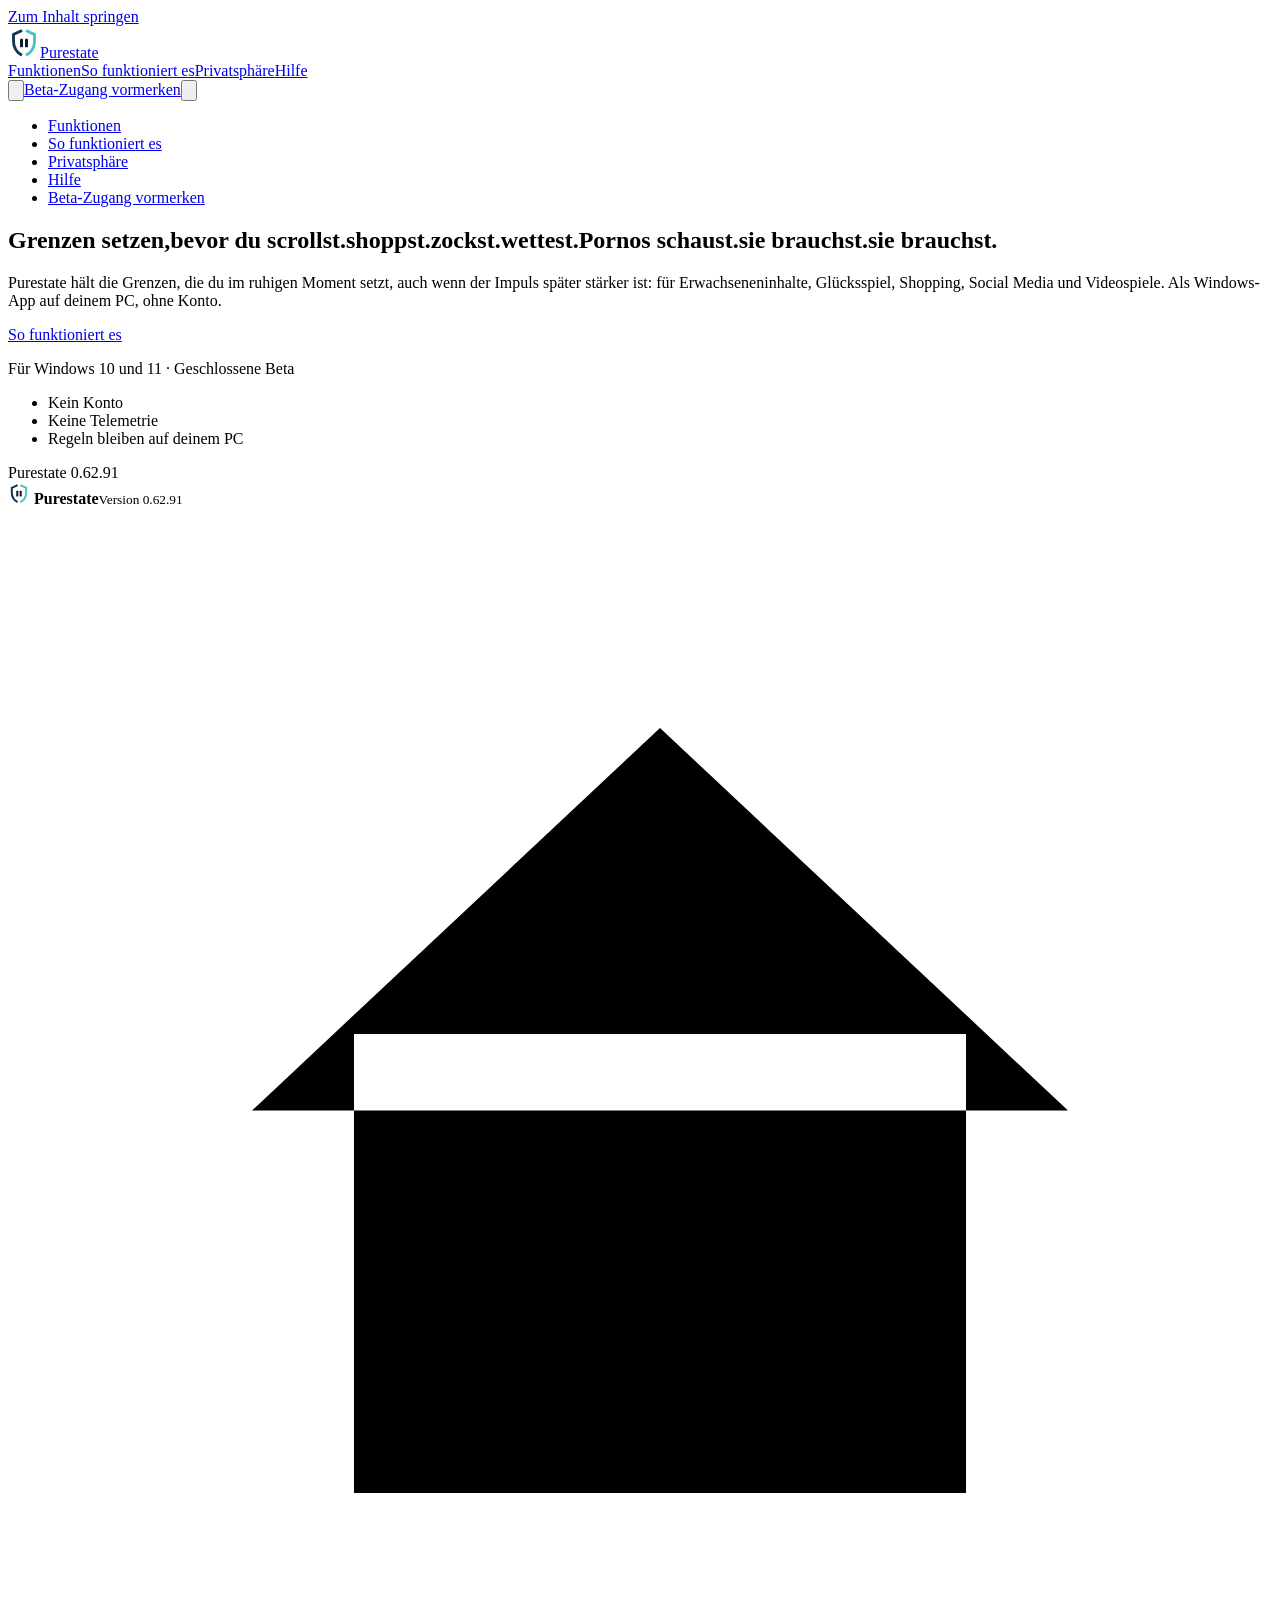
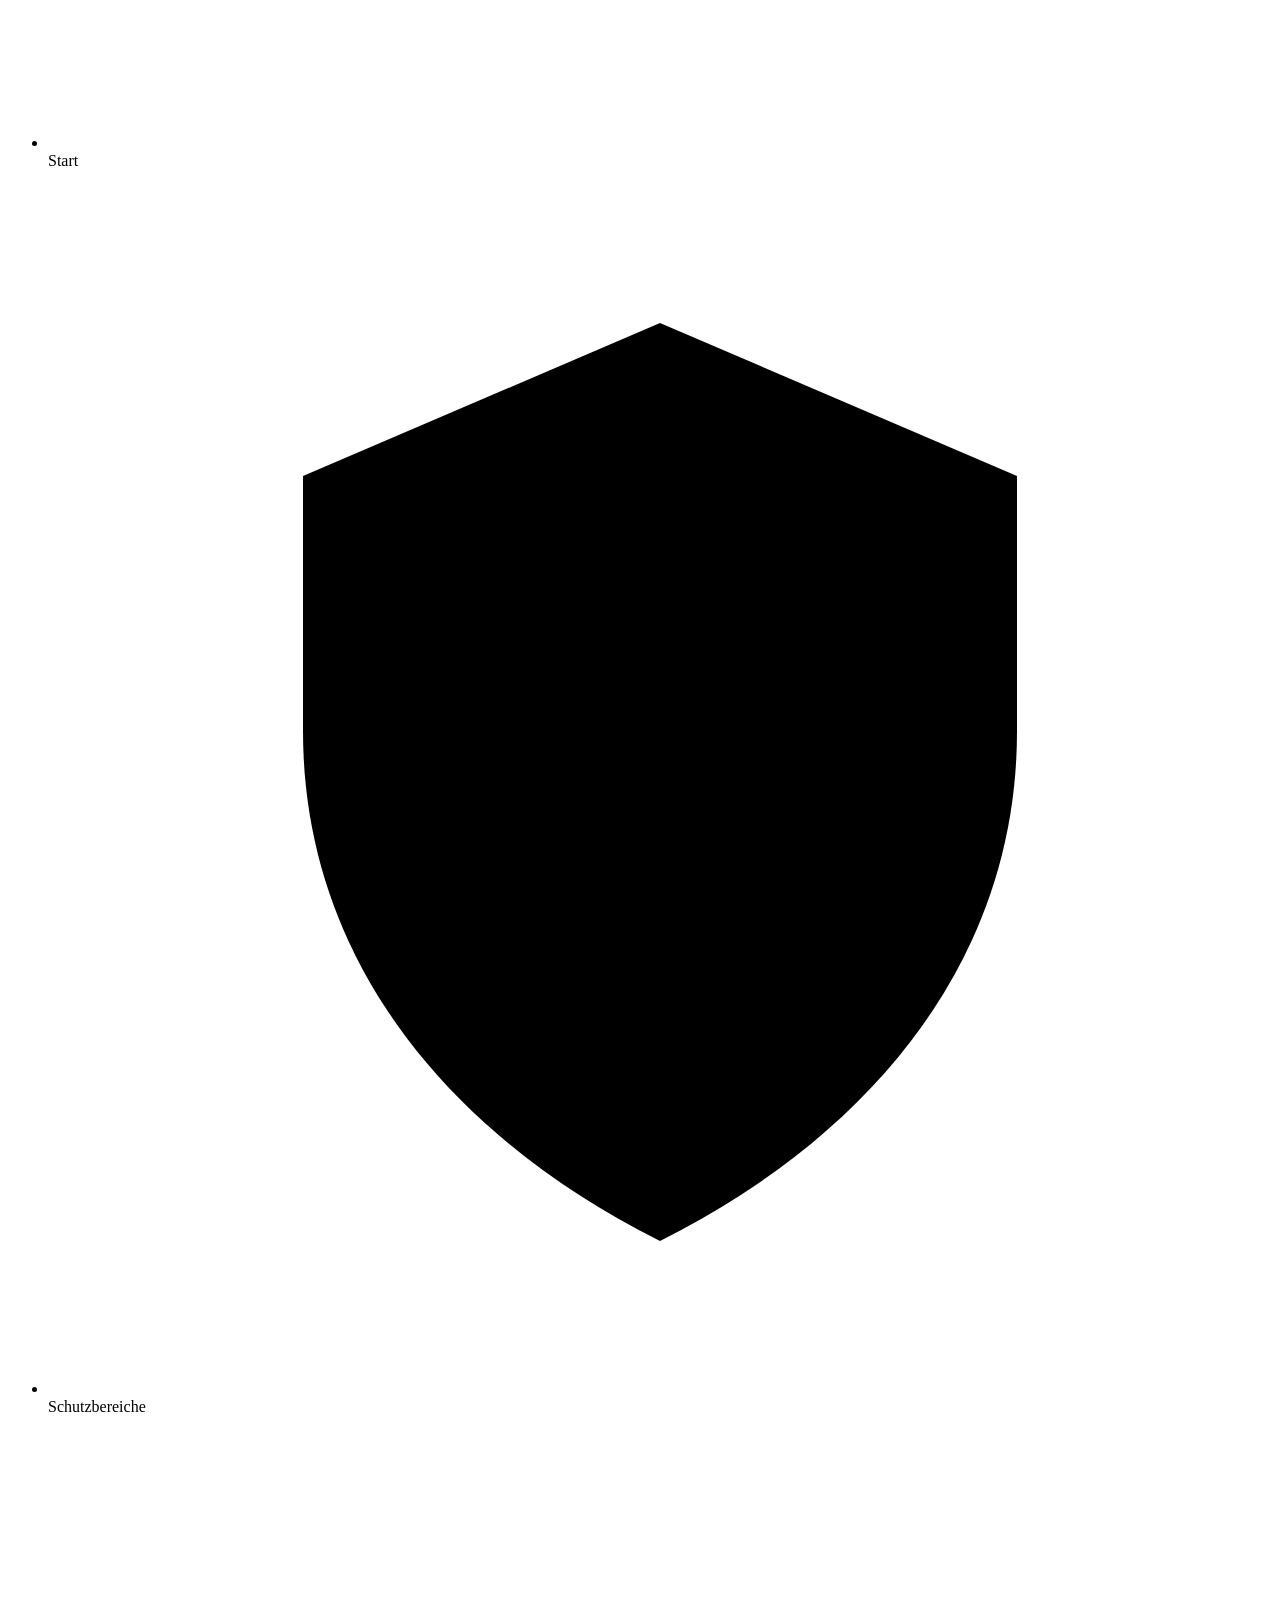
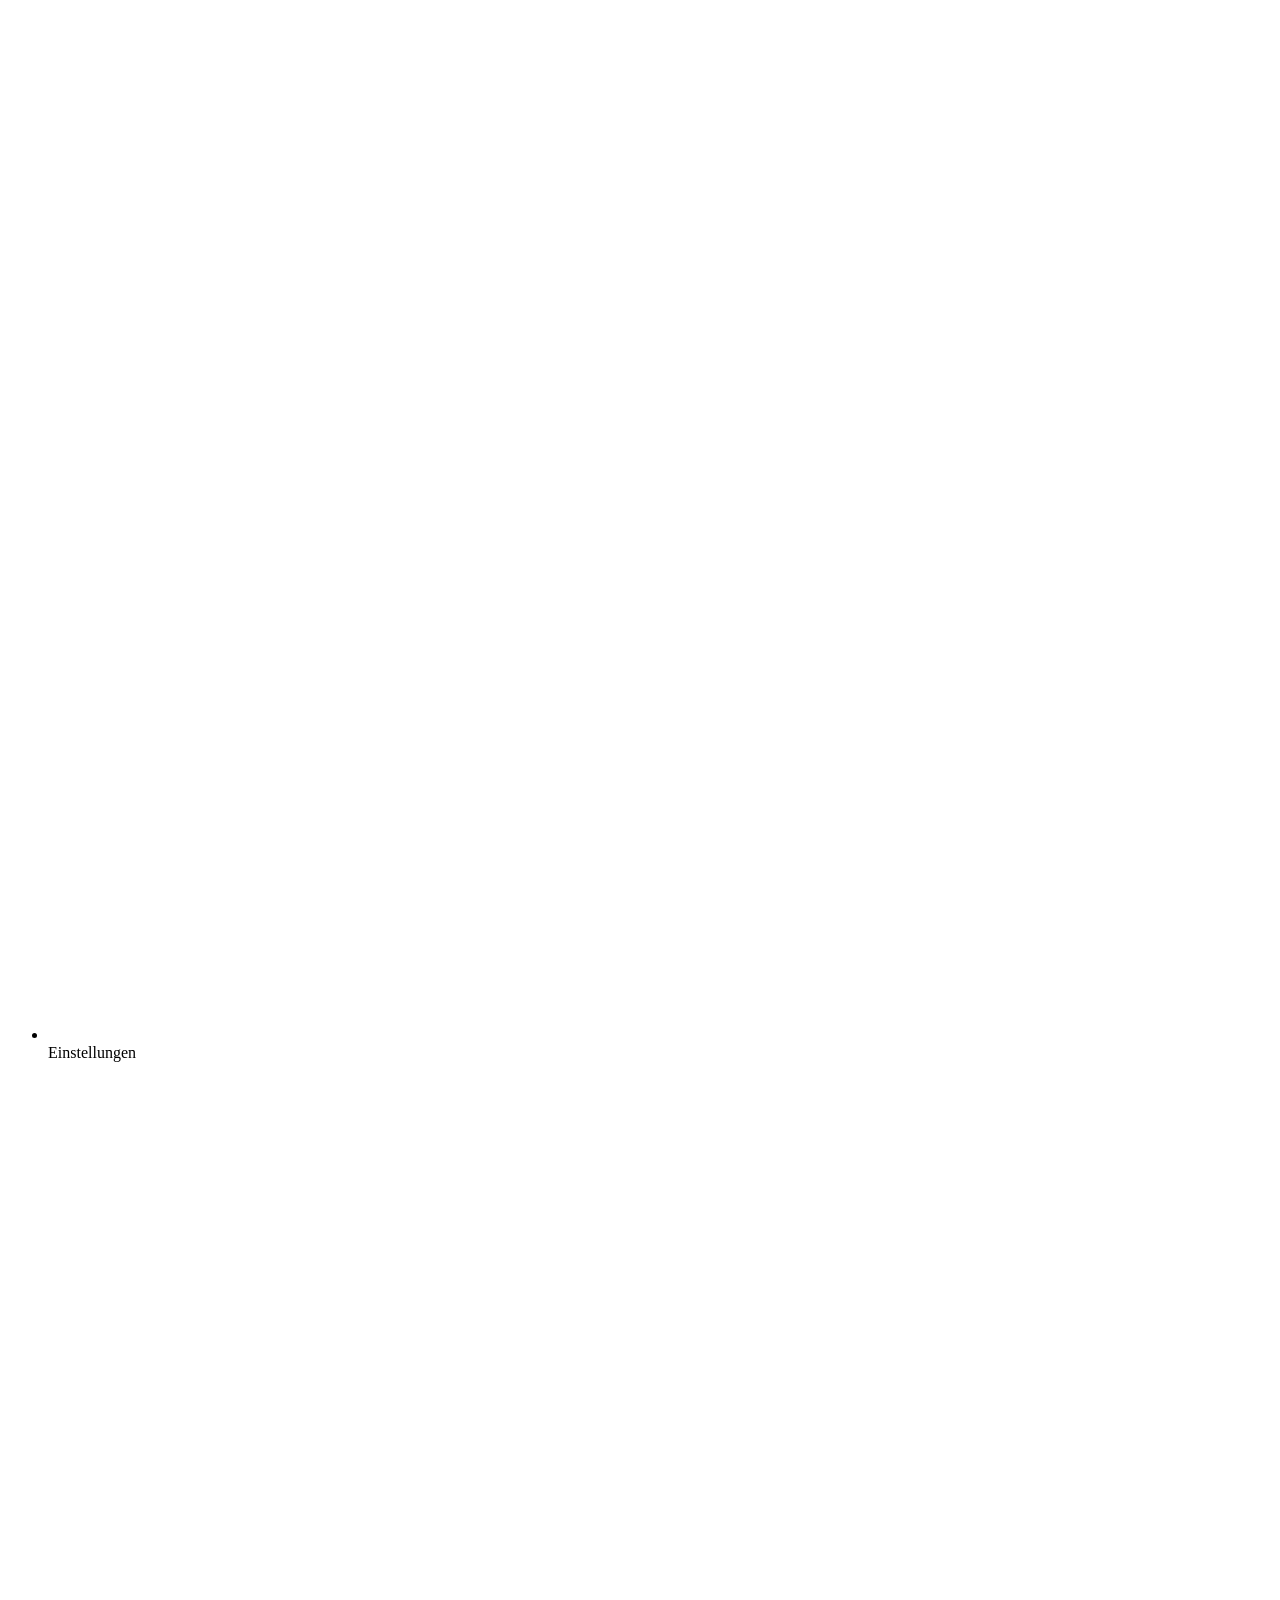
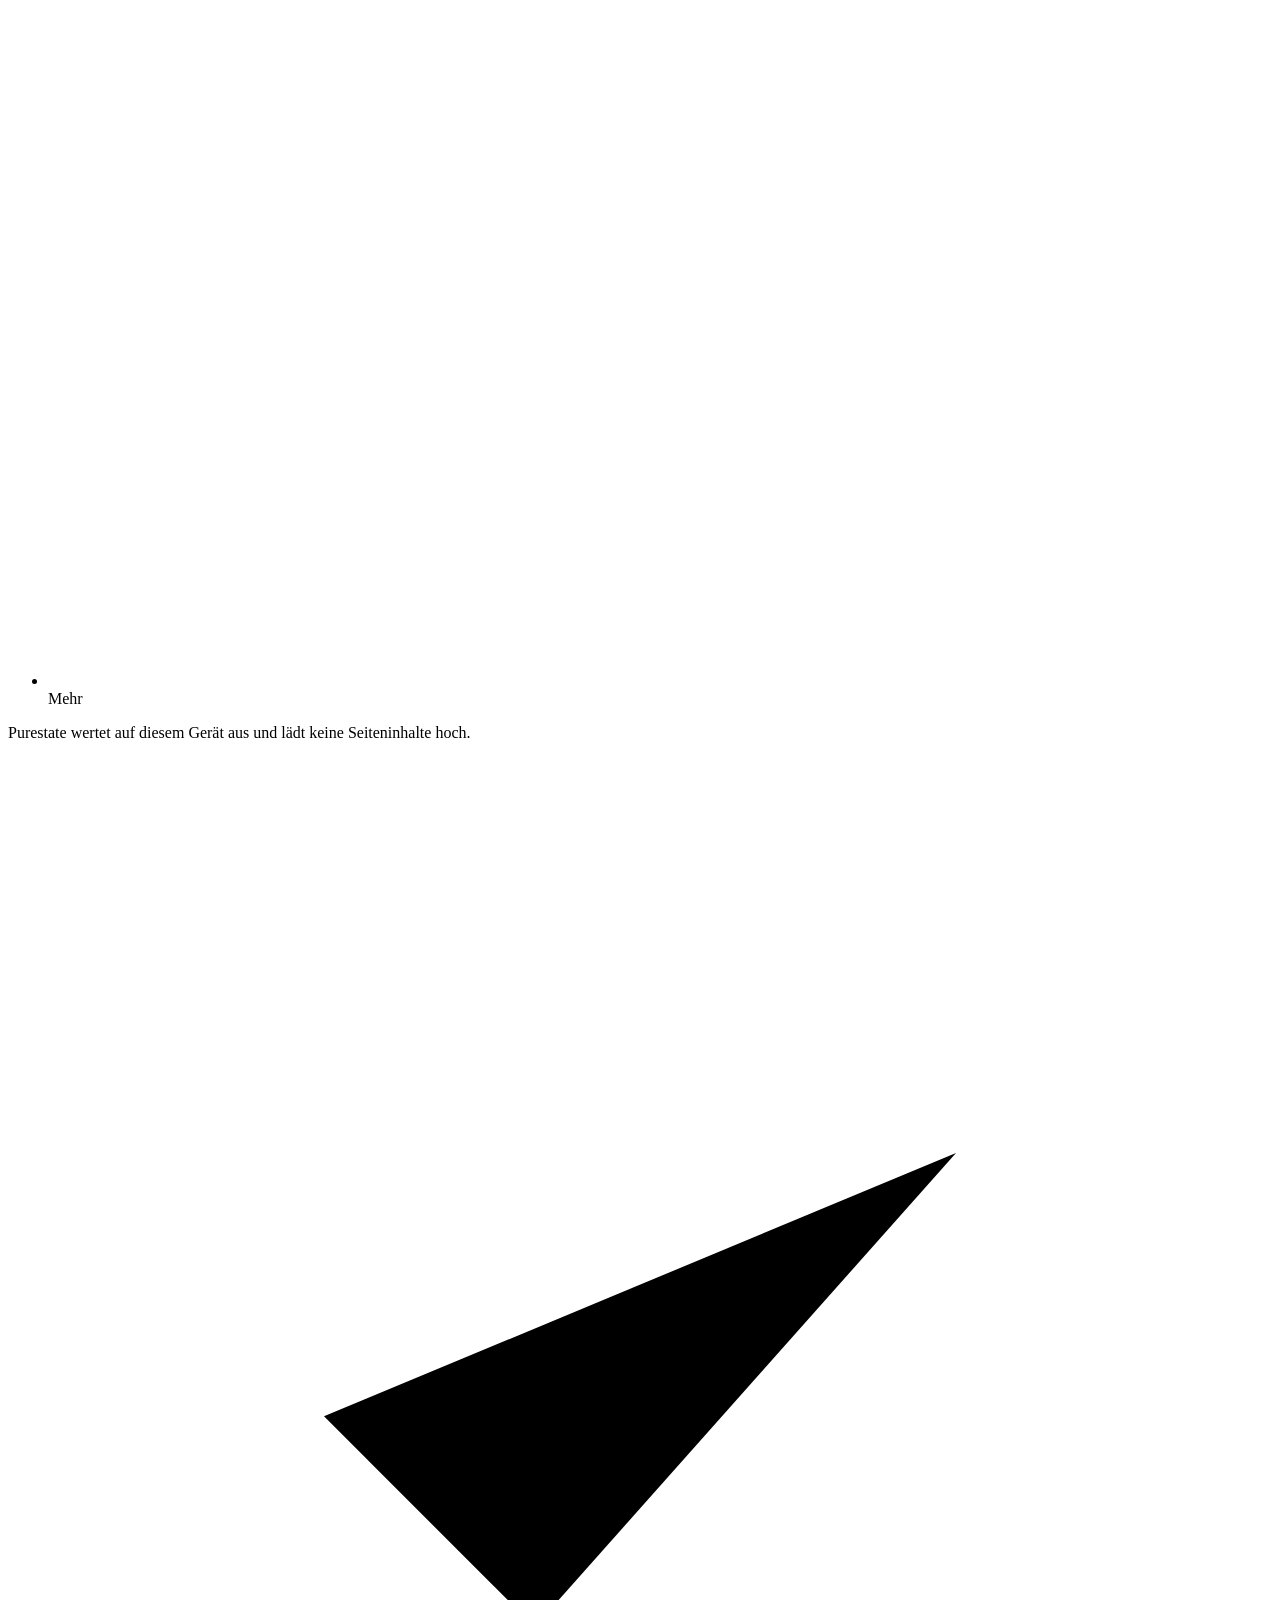
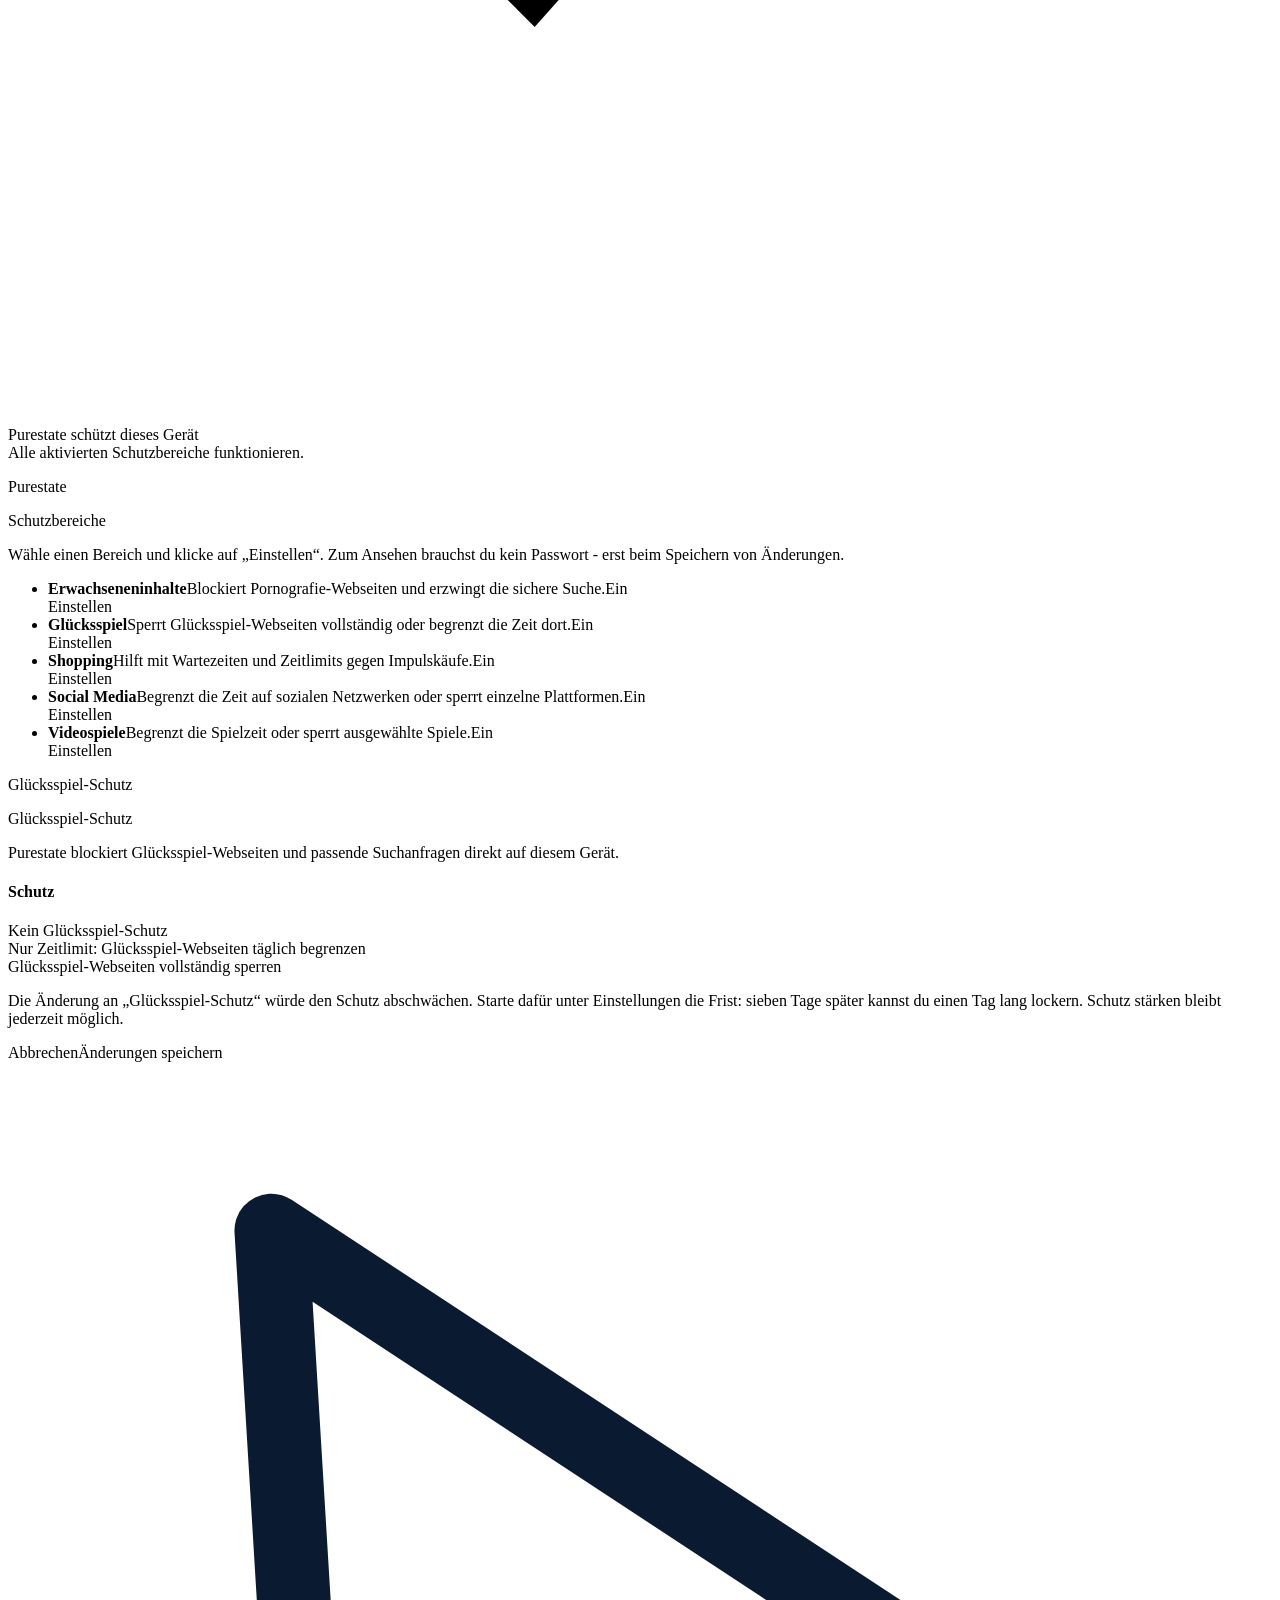
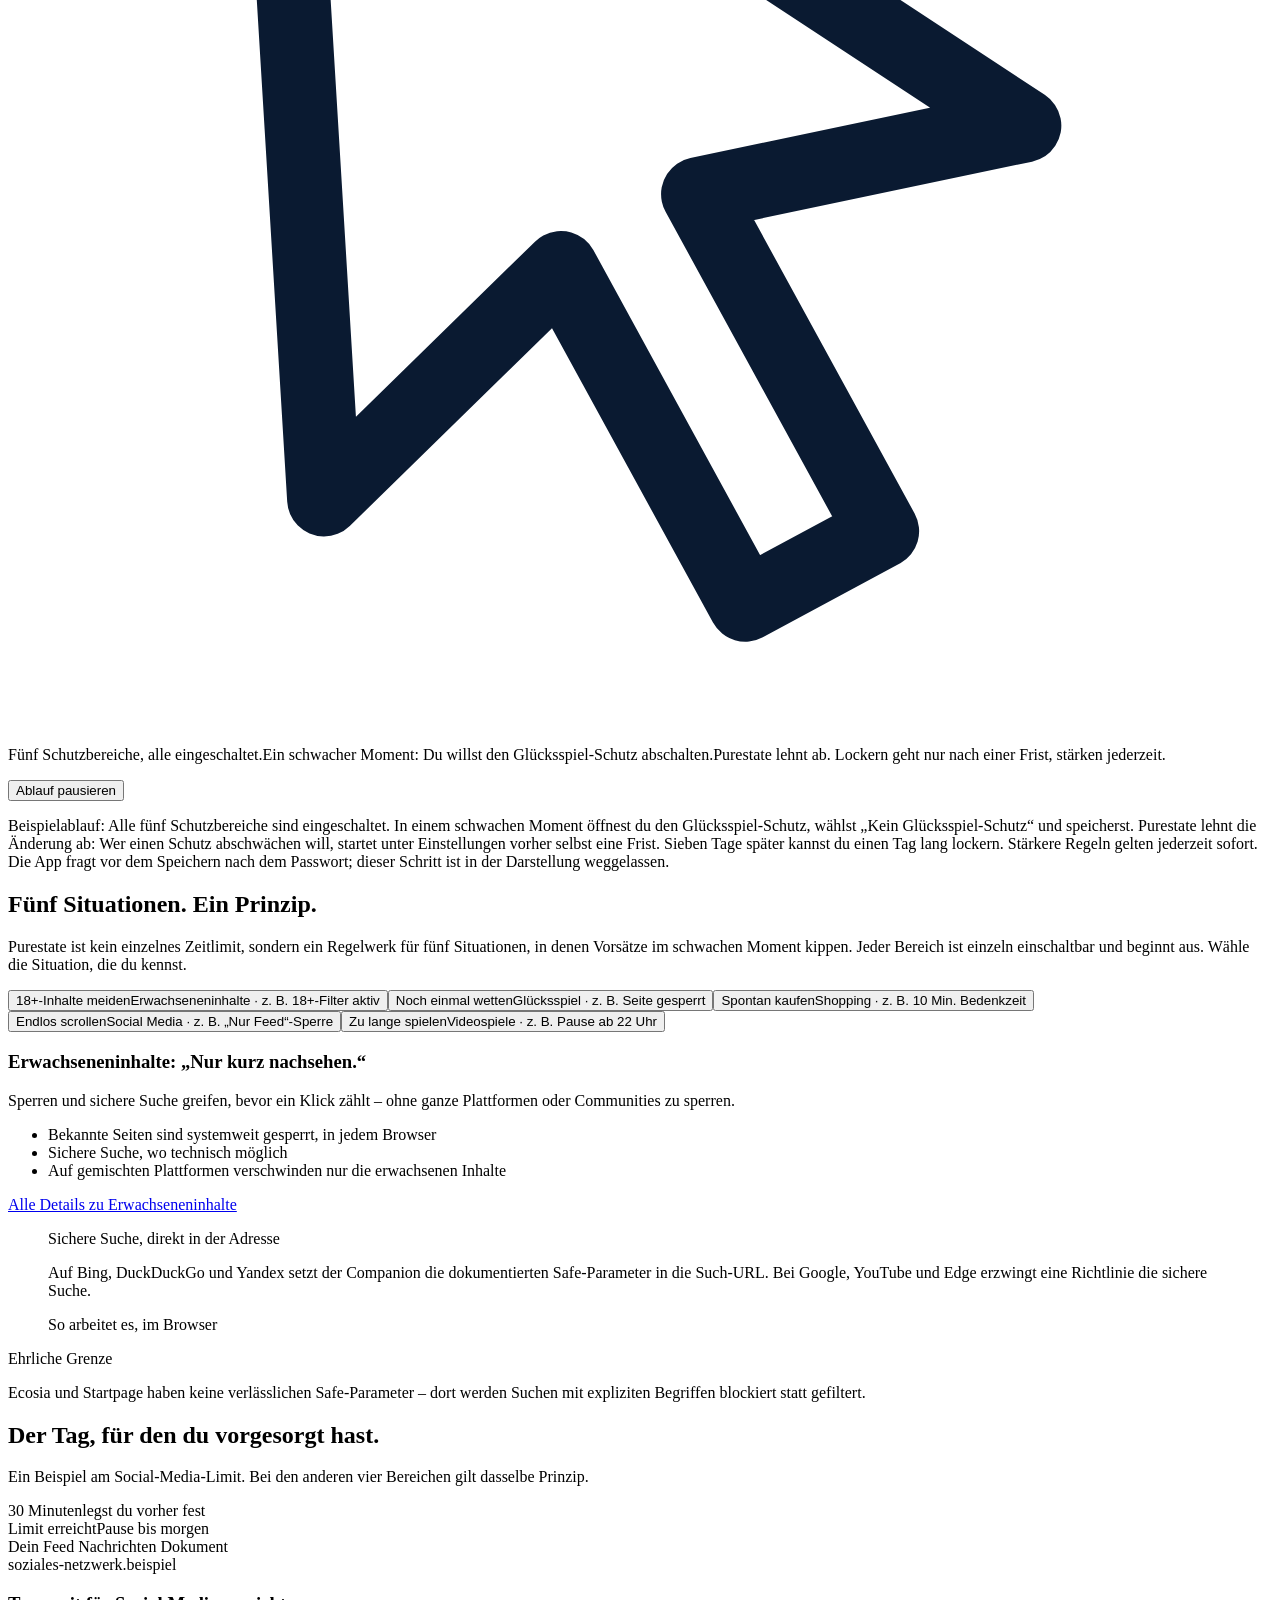
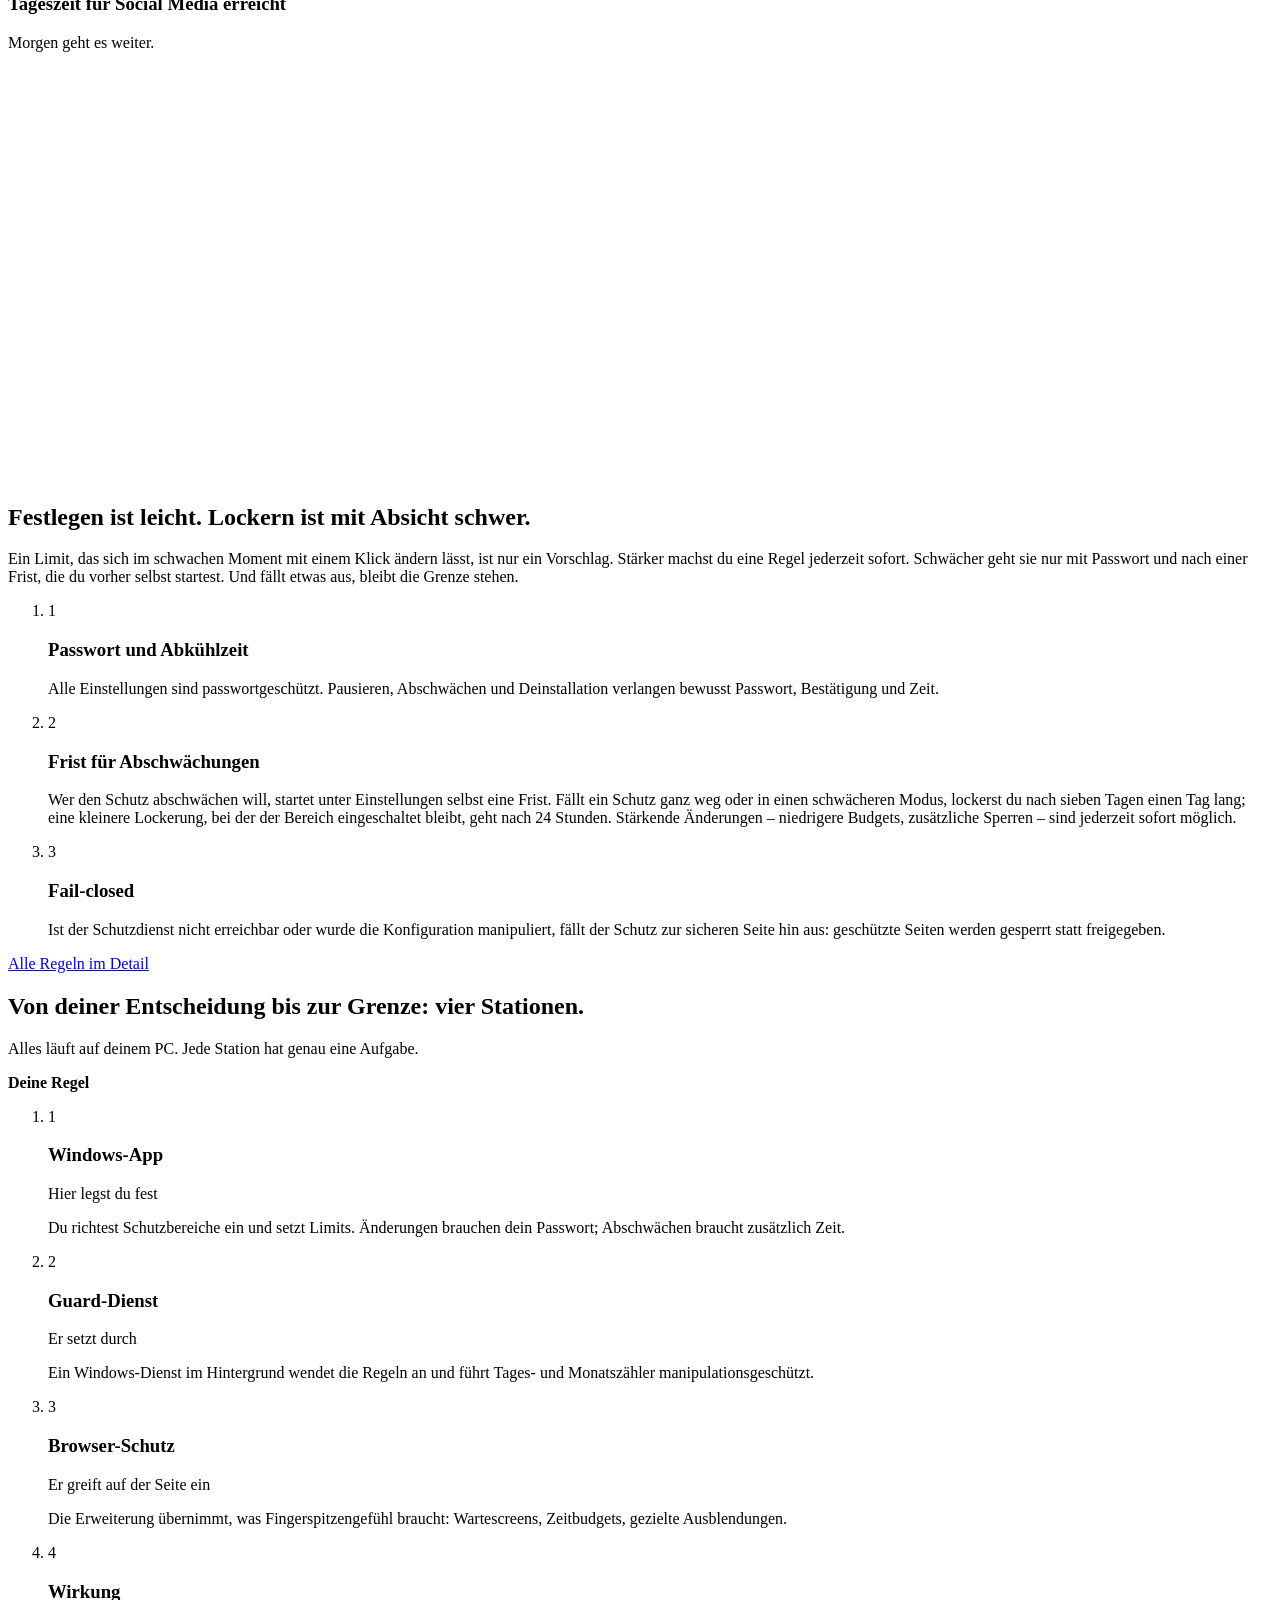
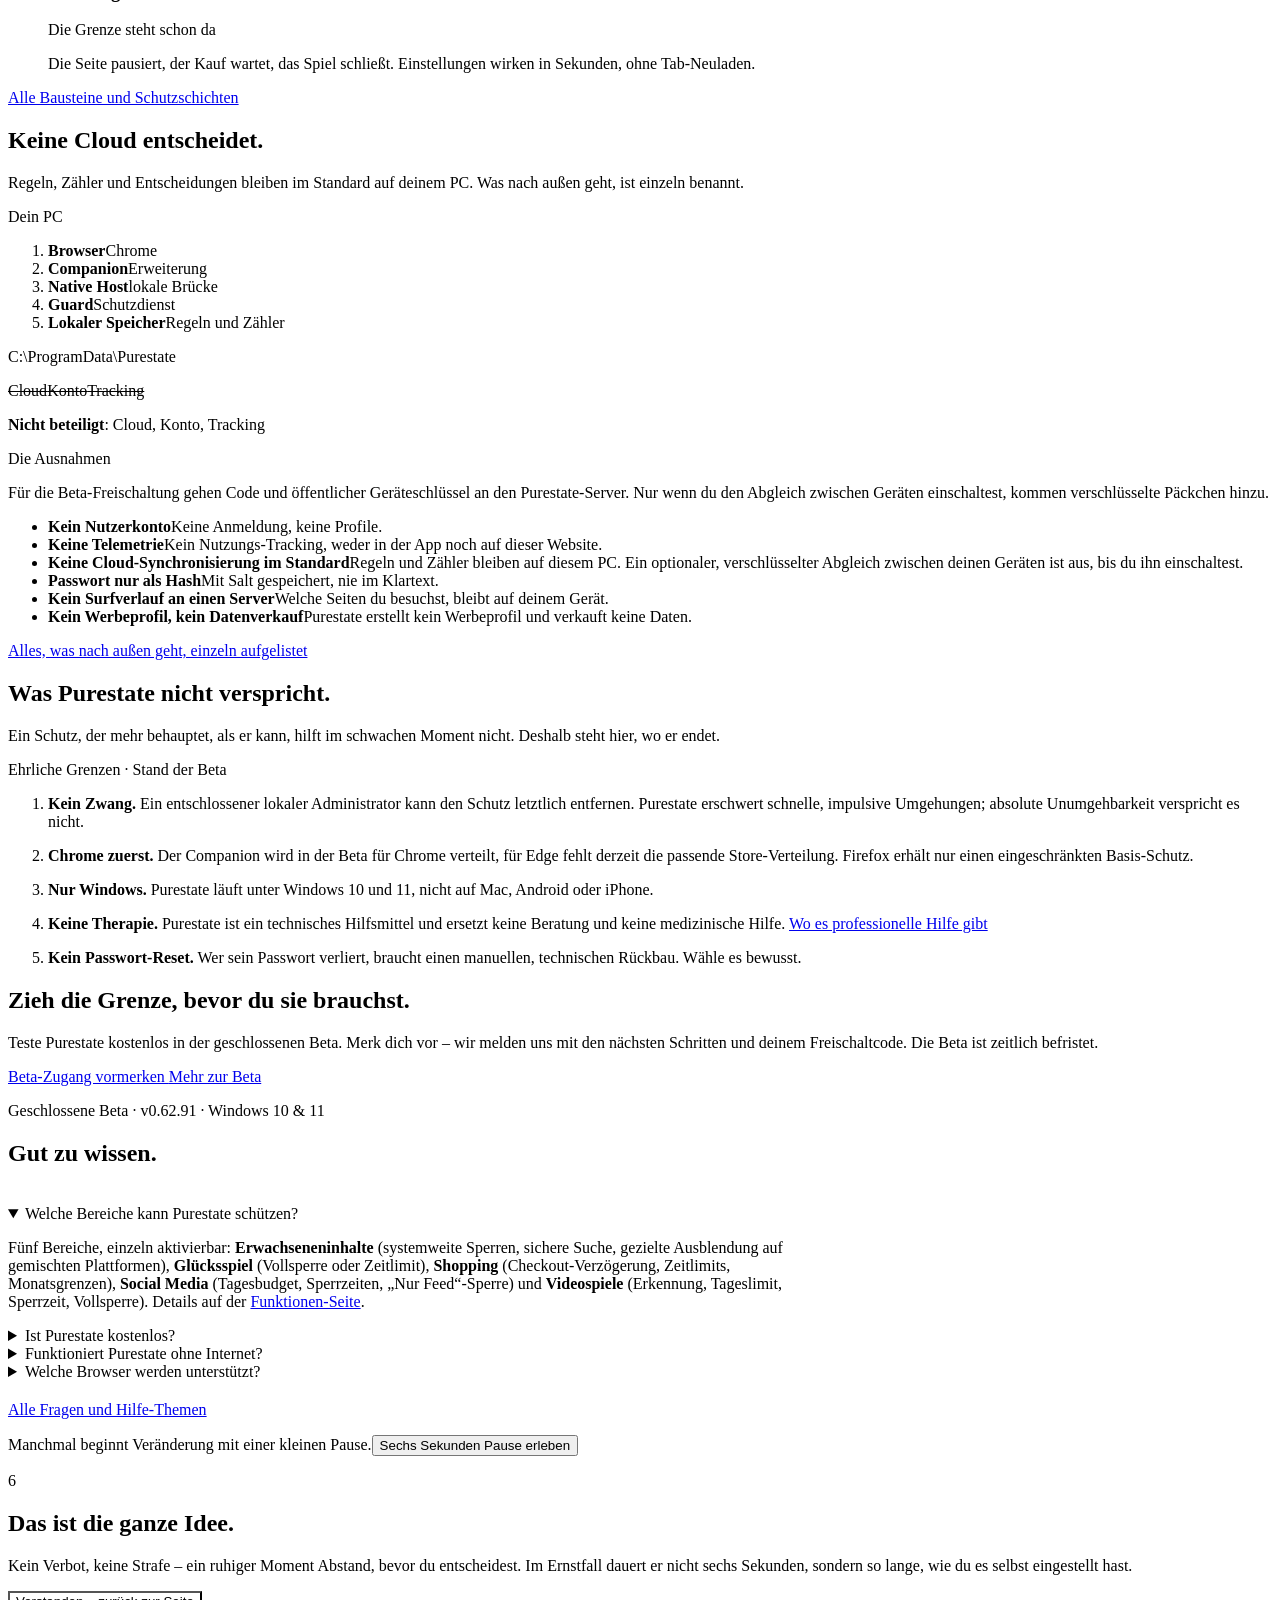
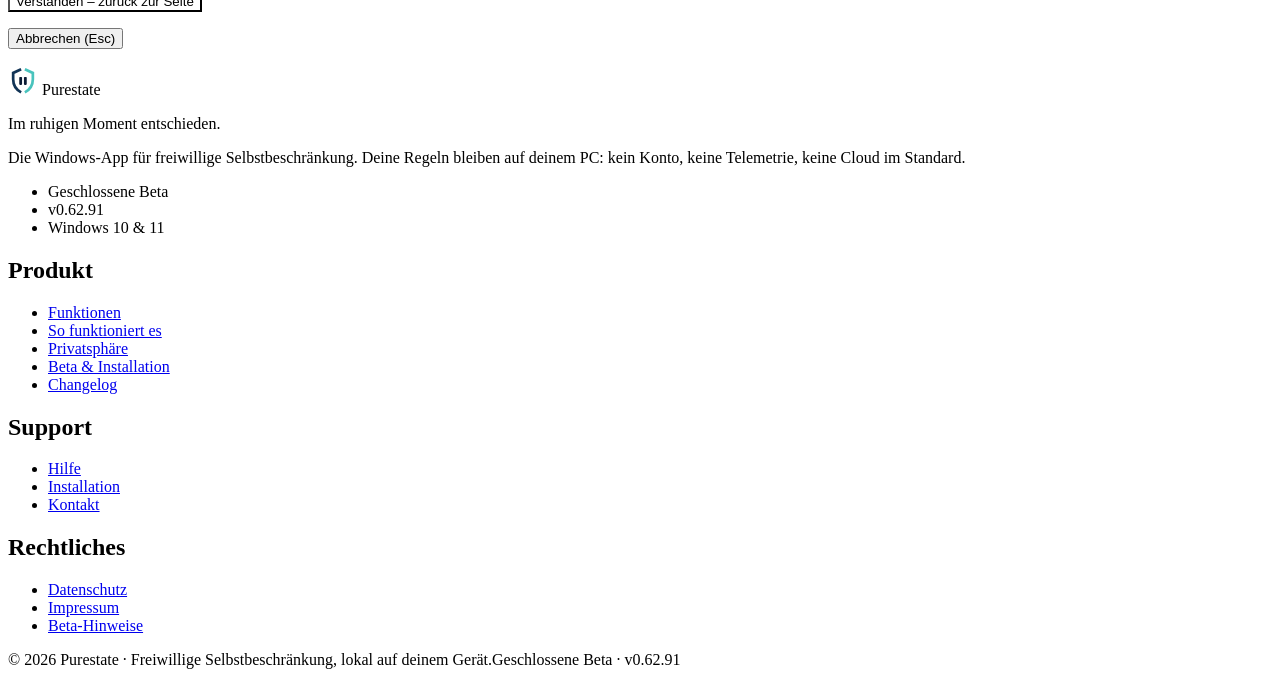
==== commit 39a159bf: "Publish signed Purestate 0.62.91 budget recovery update" ====
--- a/website/index.html
+++ b/website/index.html
@@ -14,8 +14,8 @@
         const calm = window.matchMedia('(prefers-reduced-motion: reduce)').matches;
         if (!calm && 'IntersectionObserver' in window) root.classList.add('js-reveal');
       })();
-    </script><script type="application/ld+json">{"@context":"https://schema.org","@type":"SoftwareApplication","name":"Purestate","applicationCategory":"SecurityApplication","operatingSystem":"Windows 10, Windows 11","softwareVersion":"0.62.90","description":"Windows-App für freiwillige Selbstbeschränkung in fünf Bereichen: Sperren für Erwachseneninhalte und Glücksspiel, Bedenkzeit und Limits beim Shopping, Zeitbudgets für Social Media und Videospiele. Lokal, ohne Konto. Geschlossene Beta.","inLanguage":"de"}</script><link rel="stylesheet" href="/_astro/BaseLayout.BhMcWF0J.css"><link rel="stylesheet" href="/_astro/index.DKcqrKll.css"><link rel="stylesheet" href="/_astro/LocalMap.CwbCwg4s.css"><style>.faq-list[data-astro-cid-kpn7xbay]{max-width:50rem;margin-top:clamp(1.75rem,3vw,2.5rem)}.faq-more[data-astro-cid-kpn7xbay]{margin-top:1.25rem}
-</style></head><body><a href="#main" class="focus:bg-surface focus:text-ink sr-only focus:not-sr-only focus:absolute focus:top-3 focus:left-3 focus:z-[120] focus:rounded-full focus:px-5 focus:py-3 focus:shadow-lg">Zum Inhalt springen</a><header class="site-header" data-astro-cid-fzpbxy5g><div class="site-header-inner wrap" data-astro-cid-fzpbxy5g><a href="/" class="brand" aria-label="Purestate – Startseite" data-astro-cid-fzpbxy5g><svg xmlns="http://www.w3.org/2000/svg" viewBox="0 0 128 128" width="32" height="32" aria-hidden="true"><path d="M56 18 22 34v27c0 25 13.5 45 34 56" fill="none" stroke="var(--logo-left, #123456)" stroke-width="11.5"></path><path d="M72 18 106 34v27c0 25-13.5 45-34 56" fill="none" stroke="var(--logo-right, #49c3bd)" stroke-width="11.5"></path><rect x="48" y="51" width="12" height="34" rx="3.5" fill="var(--logo-bars, #0b1b34)"></rect><rect x="68" y="51" width="12" height="34" rx="3.5" fill="var(--logo-bars, #0b1b34)"></rect></svg><span data-astro-cid-fzpbxy5g>Purestate</span></a><nav class="site-nav" aria-label="Hauptnavigation" data-astro-cid-fzpbxy5g><a href="/funktionen/" data-astro-cid-fzpbxy5g>Funktionen</a><a href="/so-funktioniert-es/" data-astro-cid-fzpbxy5g>So funktioniert es</a><a href="/privatsphaere/" data-astro-cid-fzpbxy5g>Privatsphäre</a><a href="/hilfe/" data-astro-cid-fzpbxy5g>Hilfe</a></nav><div class="site-actions" data-astro-cid-fzpbxy5g><button id="themeToggle" type="button" class="icon-btn" aria-label="Helles oder dunkles Design wählen" title="Design wechseln" data-astro-cid-fzpbxy5g><svg class="theme-sun" viewBox="0 0 24 24" fill="none" stroke="currentColor" stroke-width="1.8" stroke-linecap="round" aria-hidden="true" data-astro-cid-fzpbxy5g><circle cx="12" cy="12" r="4" data-astro-cid-fzpbxy5g></circle><path d="M12 2v2M12 20v2M4.9 4.9l1.4 1.4M17.7 17.7l1.4 1.4M2 12h2M20 12h2M4.9 19.1l1.4-1.4M17.7 6.3l1.4-1.4" data-astro-cid-fzpbxy5g></path></svg><svg class="theme-moon" viewBox="0 0 24 24" fill="none" stroke="currentColor" stroke-width="1.8" stroke-linecap="round" stroke-linejoin="round" aria-hidden="true" data-astro-cid-fzpbxy5g><path d="M21 12.8A9 9 0 1 1 11.2 3a7 7 0 0 0 9.8 9.8Z" data-astro-cid-fzpbxy5g></path></svg></button><a href="/beta/#betaForm" class="btn btn-primary btn-sm cta-desktop" data-astro-cid-fzpbxy5g>Beta-Zugang vormerken</a><button id="navToggle" type="button" class="icon-btn menu-btn" aria-expanded="false" aria-controls="navMenu" aria-label="Menü öffnen" data-astro-cid-fzpbxy5g><svg viewBox="0 0 24 24" fill="none" stroke="currentColor" stroke-width="1.8" stroke-linecap="round" aria-hidden="true" data-astro-cid-fzpbxy5g><path d="M4 8h16M4 16h16" data-astro-cid-fzpbxy5g></path></svg></button></div></div><nav id="navMenu" class="mobile-menu hidden" aria-label="Mobiles Menü" data-astro-cid-fzpbxy5g><ul class="wrap" data-astro-cid-fzpbxy5g><li data-astro-cid-fzpbxy5g><a href="/funktionen/" data-astro-cid-fzpbxy5g>Funktionen</a></li><li data-astro-cid-fzpbxy5g><a href="/so-funktioniert-es/" data-astro-cid-fzpbxy5g>So funktioniert es</a></li><li data-astro-cid-fzpbxy5g><a href="/privatsphaere/" data-astro-cid-fzpbxy5g>Privatsphäre</a></li><li data-astro-cid-fzpbxy5g><a href="/hilfe/" data-astro-cid-fzpbxy5g>Hilfe</a></li><li data-astro-cid-fzpbxy5g><a href="/beta/#betaForm" class="menu-cta" data-astro-cid-fzpbxy5g>Beta-Zugang vormerken <span class="arrow" aria-hidden="true" data-astro-cid-fzpbxy5g></span></a></li></ul></nav></header><div class="spine" aria-hidden="true" data-spine></div><main id="main"><section class="hero" aria-labelledby="hero-title" data-hero-stage data-astro-cid-ge2uvauf><div class="wrap" data-astro-cid-ge2uvauf><h1 id="hero-title" class="t-display hero-title" data-astro-cid-ge2uvauf>Grenzen setzen,<span class="hero-line" data-astro-cid-ge2uvauf>bevor du <span class="hero-words" data-hero-words aria-hidden="true" data-astro-cid-ge2uvauf><span class="hero-word" data-astro-cid-ge2uvauf>scrollst.</span><span class="hero-word" data-astro-cid-ge2uvauf>shoppst.</span><span class="hero-word" data-astro-cid-ge2uvauf>zockst.</span><span class="hero-word" data-astro-cid-ge2uvauf>wettest.</span><span class="hero-word" data-astro-cid-ge2uvauf>Pornos schaust.</span><span class="hero-word" data-active data-astro-cid-ge2uvauf>sie brauchst.</span></span><span class="sr-only" data-astro-cid-ge2uvauf>sie brauchst.</span></span></h1><div class="hero-grid" data-astro-cid-ge2uvauf><div class="hero-copy rise rise-3" data-astro-cid-ge2uvauf><div class="hero-copy-main" data-astro-cid-ge2uvauf><p class="t-lead" data-astro-cid-ge2uvauf>Purestate hält die Grenzen, die du im ruhigen Moment setzt, auch wenn der Impuls später stärker ist: für Erwachseneninhalte, Glücksspiel, Shopping, Social Media und Videospiele. Als Windows-App auf deinem PC, ohne Konto.</p><div class="hero-cta" data-astro-cid-ge2uvauf><a href="/so-funktioniert-es/" class="link-arrow" data-astro-cid-ge2uvauf>So funktioniert es <span class="arrow" aria-hidden="true" data-astro-cid-ge2uvauf></span></a></div><p class="hero-note" data-astro-cid-ge2uvauf>Für Windows 10 und 11 · Geschlossene Beta</p></div><ul class="hero-trust" aria-label="Kurz gesagt" data-astro-cid-ge2uvauf><li data-astro-cid-ge2uvauf>Kein Konto</li><li data-astro-cid-ge2uvauf>Keine Telemetrie</li><li data-astro-cid-ge2uvauf>Regeln bleiben auf deinem PC</li></ul></div><div class="hero-visual rise rise-4" data-astro-cid-ge2uvauf><div class="aw-fit"><div class="aw" data-aw data-dialog data-refused aria-hidden="true" inert><div class="aw-titlebar"><span class="aw-title"><span class="pause-mark" style="font-size:13px"><i></i><i></i></span>Purestate 0.62.90</span><span class="aw-ctrls"><i></i><i></i><i></i></span></div><div class="aw-body"><aside class="aw-side"><div class="aw-brand"><b><svg xmlns="http://www.w3.org/2000/svg" viewBox="0 0 128 128" width="22" height="22" aria-hidden="true"><path d="M56 18 22 34v27c0 25 13.5 45 34 56" fill="none" stroke="var(--logo-left, #123456)" stroke-width="11.5"></path><path d="M72 18 106 34v27c0 25-13.5 45-34 56" fill="none" stroke="var(--logo-right, #49c3bd)" stroke-width="11.5"></path><rect x="48" y="51" width="12" height="34" rx="3.5" fill="var(--logo-bars, #0b1b34)"></rect><rect x="68" y="51" width="12" height="34" rx="3.5" fill="var(--logo-bars, #0b1b34)"></rect></svg> Purestate</b><small>Version 0.62.90</small></div><ul class="aw-nav"><li><svg viewBox="0 0 24 24"><path d="M4 11.5 12 4l8 7.5M6 10v9h12v-9"></path></svg>Start</li><li class="is-active"><svg viewBox="0 0 24 24"><path d="M12 3 5 6v5c0 4.6 3 8 7 10 4-2 7-5.4 7-10V6l-7-3Z"></path></svg>Schutzbereiche</li><li><svg viewBox="0 0 24 24"><path d="M5 8h8M17 8h2M5 16h2M11 16h8M15 6v4M9 14v4"></path></svg>Einstellungen</li><li><svg viewBox="0 0 24 24"><path d="M6 12h.01M12 12h.01M18 12h.01"></path></svg>Mehr</li></ul><p class="aw-side-note">Purestate wertet auf diesem Gerät aus und lädt keine Seiteninhalte hoch.</p></aside><div class="aw-main"><div class="aw-status"><span class="aw-ring"><svg viewBox="0 0 24 24"><path d="m6 12.5 4 4 8-9"></path></svg></span><div class="aw-status-text"><div class="aw-status-title">Purestate schützt dieses Gerät</div><div class="aw-status-hint">Alle aktivierten Schutzbereiche funktionieren.</div></div></div><div class="aw-page"><div class="aw-page-inner"><p class="aw-kicker">Purestate</p><p class="aw-page-title">Schutzbereiche</p><p class="aw-intro">Wähle einen Bereich und klicke auf „Einstellen“. Zum Ansehen brauchst du kein Passwort - erst beim Speichern von Änderungen.</p><ul class="aw-areas"><li class="aw-area" data-area="adult"><div><b>Erwachseneninhalte</b><span class="d">Blockiert Pornografie-Webseiten und erzwingt die sichere Suche.</span><span class="aw-state">Ein</span></div><span class="aw-btn aw-btn-secondary" data-aw-target="einstellen-adult">Einstellen</span></li><li class="aw-area" data-area="gambling"><div><b>Glücksspiel</b><span class="d">Sperrt Glücksspiel-Webseiten vollständig oder begrenzt die Zeit dort.</span><span class="aw-state">Ein</span></div><span class="aw-btn aw-btn-secondary" data-aw-target="einstellen-gambling">Einstellen</span></li><li class="aw-area" data-area="shopping"><div><b>Shopping</b><span class="d">Hilft mit Wartezeiten und Zeitlimits gegen Impulskäufe.</span><span class="aw-state">Ein</span></div><span class="aw-btn aw-btn-secondary" data-aw-target="einstellen-shopping">Einstellen</span></li><li class="aw-area" data-area="social"><div><b>Social Media</b><span class="d">Begrenzt die Zeit auf sozialen Netzwerken oder sperrt einzelne Plattformen.</span><span class="aw-state">Ein</span></div><span class="aw-btn aw-btn-secondary" data-aw-target="einstellen-social">Einstellen</span></li><li class="aw-area" data-area="games"><div><b>Videospiele</b><span class="d">Begrenzt die Spielzeit oder sperrt ausgewählte Spiele.</span><span class="aw-state">Ein</span></div><span class="aw-btn aw-btn-secondary" data-aw-target="einstellen-games">Einstellen</span></li></ul></div></div><div class="aw-scrim"></div><div class="aw-dialog"><div class="aw-titlebar"><span class="aw-title">Glücksspiel-Schutz</span><span class="aw-ctrls"><i></i></span></div><div class="aw-dlg-body"><p class="aw-dlg-title">Glücksspiel-Schutz</p><p class="aw-dlg-intro">Purestate blockiert Glücksspiel-Webseiten und passende Suchanfragen direkt auf diesem Gerät.</p><div class="aw-dlg-group"><h4>Schutz</h4><div class="aw-row"><span class="aw-radio is-on" data-aw-radio="off"></span>Kein Glücksspiel-Schutz</div><div class="aw-row"><span class="aw-radio" data-aw-radio="limit"></span>Nur Zeitlimit: Glücksspiel-Webseiten täglich begrenzen</div><div class="aw-row"><span class="aw-radio" data-aw-radio="full"></span>Glücksspiel-Webseiten vollständig sperren</div></div><p class="aw-dlg-error">Die Änderung an „Glücksspiel-Schutz“ würde den Schutz abschwächen. Starte dafür unter Einstellungen die Frist: sieben Tage später kannst du einen Tag lang lockern. Schutz stärken bleibt jederzeit möglich.</p></div><div class="aw-dlg-foot"><span class="aw-btn aw-btn-secondary">Abbrechen</span><span class="aw-btn aw-btn-primary" data-aw-target="speichern">Änderungen speichern</span></div></div></div></div><div class="aw-cursor" data-aw-cursor><svg viewBox="0 0 24 24" aria-hidden="true"><path d="M5 3.2 19.3 12.6l-6.2 1.3 3.5 6.4-2.6 1.4-3.5-6.4-4.5 4.4Z" fill="#fff" stroke="#0a1a31" stroke-width="1.4" stroke-linejoin="round"></path></svg></div></div></div><div class="hero-foot" data-astro-cid-ge2uvauf><p class="hero-caption" data-hero-caption data-state="refused" aria-hidden="true" data-astro-cid-ge2uvauf><span data-cap="idle" data-astro-cid-ge2uvauf>Fünf Schutzbereiche, alle eingeschaltet.</span><span data-cap="open" data-astro-cid-ge2uvauf>Ein schwacher Moment: Du willst den Glücksspiel-Schutz abschalten.</span><span data-cap="refused" data-astro-cid-ge2uvauf>Purestate lehnt ab. Lockern geht nur nach einer Frist, stärken jederzeit.</span></p><button type="button" class="hero-toggle" data-hero-toggle data-state="done" hidden data-astro-cid-ge2uvauf><span class="pause-mark" aria-hidden="true" data-astro-cid-ge2uvauf><i data-astro-cid-ge2uvauf></i><i data-astro-cid-ge2uvauf></i></span><span data-hero-toggle-text data-astro-cid-ge2uvauf>Erneut abspielen</span></button></div><p class="sr-only" data-astro-cid-ge2uvauf>Beispielablauf: Alle fünf Schutzbereiche sind eingeschaltet. In einem schwachen Moment öffnest du den Glücksspiel-Schutz, wählst „Kein Glücksspiel-Schutz“ und speicherst. Purestate lehnt die Änderung ab: Wer einen Schutz abschwächen will, startet unter Einstellungen vorher selbst eine Frist. Sieben Tage später kannst du einen Tag lang lockern. Stärkere Regeln gelten jederzeit sofort. Die App fragt vor dem Speichern nach dem Passwort; dieser Schritt ist in der Darstellung weggelassen.</p></div></div></div></section><script type="module">var e=1500,t=document.querySelector(`[data-hero-stage]`);t&&n(t);function n(t){let n=e=>t.querySelector(e),r=n(`[data-aw]`),i=n(`[data-hero-caption]`),a=n(`[data-hero-toggle]`),o=n(`[data-hero-toggle-text]`),s=n(`[data-aw-cursor]`),c=n(`[data-aw-radio="off"]`),l=n(`[data-aw-radio="full"]`),u=n(`[data-hero-words]`),d=Array.from(t.querySelectorAll(`.hero-word`)),f=window.matchMedia(`(prefers-reduced-motion: reduce)`),p=e=>i.setAttribute(`data-state`,e),m=e=>{c.classList.toggle(`is-on`,e),l.classList.toggle(`is-on`,!e)},h=d.length-1,g=(e,t)=>{u.dataset.heroWords=t?`running`:`still`,d.forEach((n,r)=>{n.toggleAttribute(`data-exiting`,t&&r===h&&r!==e),n.toggleAttribute(`data-active`,r===e)}),h=e},_=()=>{r.setAttribute(`data-dialog`,``),r.setAttribute(`data-refused`,``),m(!0),s.style.opacity=`0`,p(`refused`),g(d.length-1,!1)},v=()=>{r.removeAttribute(`data-dialog`),r.removeAttribute(`data-refused`),m(!1),s.style.opacity=`0`,p(`idle`),g(0,!1)},y=(e,t=.55,n=.55)=>{let i=e.getBoundingClientRect(),a=r.getBoundingClientRect();s.style.setProperty(`--cx`,`${i.left-a.left+i.width*t}px`),s.style.setProperty(`--cy`,`${i.top-a.top+i.height*n}px`)},b=e=>{s.style.transition=`none`;let t=r.getBoundingClientRect();s.style.setProperty(`--cx`,`${t.width*.86}px`),s.style.setProperty(`--cy`,`${t.height*.9}px`),s.offsetWidth,s.style.transition=``,s.style.opacity=`1`,requestAnimationFrame(()=>y(e))},x=e=>{e.classList.add(`is-press`),s.classList.remove(`is-click`),s.offsetWidth,s.classList.add(`is-click`),window.setTimeout(()=>e.classList.remove(`is-press`),170)},S=()=>{let t=[],i=0,a=(e,n)=>{i+=e,t.push({at:i,run:n})},o=n(`[data-aw-target="einstellen-gambling"]`),l=n(`[data-aw-target="speichern"]`);a(800,()=>b(o)),a(1e3,()=>x(o)),a(300,()=>{r.setAttribute(`data-dialog`,``),p(`open`)}),a(950,()=>y(c,.5,.5)),a(900,()=>{x(c),m(!0)}),a(650,()=>y(l)),a(950,()=>x(l)),a(300,()=>{r.setAttribute(`data-refused`,``),s.style.opacity=`0`,p(`refused`)});for(let n=1;n<d.length;n++)t.push({at:n*e,run:()=>g(n,!0)});return t.sort((e,t)=>e.at-t.at),t.push({at:Math.max(i,(d.length-1)*e)+400,run:P}),t},C=[],w=0,T=0,E=0,D=0,O=!1,k=!0,A=()=>{if(!a||!o)return;let e=O?`Ablauf pausieren`:k?`Erneut abspielen`:`Ablauf fortsetzen`;o.textContent=e,a.setAttribute(`aria-label`,e),a.dataset.state=O?`playing`:k?`done`:`paused`},j=e=>{if(O){for(T+=e-E,E=e;w<C.length&&C[w].at<=T;)C[w++].run();O&&(D=requestAnimationFrame(j))}},M=()=>{O||(O=!0,E=performance.now(),A(),D=requestAnimationFrame(j))},N=()=>{O=!1,cancelAnimationFrame(D),A()};function P(){k=!0,O=!1,cancelAnimationFrame(D),A()}let F=()=>{cancelAnimationFrame(D),v(),C=S(),w=0,T=0,k=!1,O=!1,M()};a?.addEventListener(`click`,()=>{k?F():O?N():M()}),document.addEventListener(`visibilitychange`,()=>{document.hidden&&O&&N()}),a&&(a.hidden=!1),t.setAttribute(`data-hero-ready`,``),f.matches?(_(),P()):F()}</script><section id="schutzbereiche" class="areas section" aria-labelledby="areas-h" data-astro-cid-kot4bx7i><div class="wrap" data-astro-cid-kot4bx7i><div class="clause" data-astro-cid-kot4bx7i><div class="clause-rail" aria-hidden="true" data-astro-cid-kot4bx7i><span class="pause-mark" style="font-size:18px" data-astro-cid-kot4bx7i><i data-astro-cid-kot4bx7i></i><i data-astro-cid-kot4bx7i></i></span></div><div data-astro-cid-kot4bx7i><header class="areas-head" data-reveal data-astro-cid-kot4bx7i><h2 id="areas-h" class="t-h2" data-astro-cid-kot4bx7i>Fünf Situationen. Ein Prinzip.</h2><p class="t-lead" data-astro-cid-kot4bx7i>Purestate ist kein einzelnes Zeitlimit, sondern ein Regelwerk für fünf Situationen, in denen Vorsätze im schwachen Moment kippen. Jeder Bereich ist einzeln einschaltbar und beginnt aus. Wähle die Situation, die du kennst.</p></header><div class="explorer" data-explorer data-astro-cid-kot4bx7i><div class="explorer-tabs" role="tablist" aria-label="Situationen" data-tabs data-astro-cid-kot4bx7i><button type="button" role="tab" class="xtab" id="tab-erwachseneninhalte" aria-controls="panel-erwachseneninhalte" aria-selected="true" tabindex="0" data-tab="erwachseneninhalte" data-astro-cid-kot4bx7i><span class="xtab-main" data-astro-cid-kot4bx7i><span class="xtab-sit" data-astro-cid-kot4bx7i>18+-Inhalte meiden</span><span class="xtab-sub" data-astro-cid-kot4bx7i>Erwachseneninhalte<span class="xtab-ex" data-astro-cid-kot4bx7i> · z. B. 18+-Filter aktiv</span></span></span></button><button type="button" role="tab" class="xtab" id="tab-gluecksspiel" aria-controls="panel-gluecksspiel" aria-selected="false" tabindex="-1" data-tab="gluecksspiel" data-astro-cid-kot4bx7i><span class="xtab-main" data-astro-cid-kot4bx7i><span class="xtab-sit" data-astro-cid-kot4bx7i>Noch einmal wetten</span><span class="xtab-sub" data-astro-cid-kot4bx7i>Glücksspiel<span class="xtab-ex" data-astro-cid-kot4bx7i> · z. B. Seite gesperrt</span></span></span></button><button type="button" role="tab" class="xtab" id="tab-shopping" aria-controls="panel-shopping" aria-selected="false" tabindex="-1" data-tab="shopping" data-astro-cid-kot4bx7i><span class="xtab-main" data-astro-cid-kot4bx7i><span class="xtab-sit" data-astro-cid-kot4bx7i>Spontan kaufen</span><span class="xtab-sub" data-astro-cid-kot4bx7i>Shopping<span class="xtab-ex" data-astro-cid-kot4bx7i> · z. B. 10 Min. Bedenkzeit</span></span></span></button><button type="button" role="tab" class="xtab" id="tab-social-media" aria-controls="panel-social-media" aria-selected="false" tabindex="-1" data-tab="social-media" data-astro-cid-kot4bx7i><span class="xtab-main" data-astro-cid-kot4bx7i><span class="xtab-sit" data-astro-cid-kot4bx7i>Endlos scrollen</span><span class="xtab-sub" data-astro-cid-kot4bx7i>Social Media<span class="xtab-ex" data-astro-cid-kot4bx7i> · z. B. „Nur Feed“-Sperre</span></span></span></button><button type="button" role="tab" class="xtab" id="tab-videospiele" aria-controls="panel-videospiele" aria-selected="false" tabindex="-1" data-tab="videospiele" data-astro-cid-kot4bx7i><span class="xtab-main" data-astro-cid-kot4bx7i><span class="xtab-sit" data-astro-cid-kot4bx7i>Zu lange spielen</span><span class="xtab-sub" data-astro-cid-kot4bx7i>Videospiele<span class="xtab-ex" data-astro-cid-kot4bx7i> · z. B. Pause ab 22 Uhr</span></span></span></button></div><div class="explorer-panels" data-astro-cid-kot4bx7i><div class="xpanel" role="tabpanel" id="panel-erwachseneninhalte" aria-labelledby="tab-erwachseneninhalte" data-panel="erwachseneninhalte" tabindex="0" data-astro-cid-kot4bx7i><div class="xpanel-main" data-astro-cid-kot4bx7i><h3 class="xpanel-impulse" data-astro-cid-kot4bx7i><span class="sr-only" data-astro-cid-kot4bx7i>Erwachseneninhalte: </span>„Nur kurz nachsehen.“</h3><p class="xpanel-holds" data-astro-cid-kot4bx7i>Sperren und sichere Suche greifen, bevor ein Klick zählt – ohne ganze Plattformen oder Communities zu sperren.</p><ul class="xpanel-points" data-astro-cid-kot4bx7i><li data-astro-cid-kot4bx7i>Bekannte Seiten sind systemweit gesperrt, in jedem Browser</li><li data-astro-cid-kot4bx7i>Sichere Suche, wo technisch möglich</li><li data-astro-cid-kot4bx7i>Auf gemischten Plattformen verschwinden nur die erwachsenen Inhalte</li></ul><a class="link-arrow" href="/funktionen/#erwachseneninhalte" data-astro-cid-kot4bx7i>Alle Details zu Erwachseneninhalte <span class="arrow" aria-hidden="true" data-astro-cid-kot4bx7i></span></a></div><div class="xpanel-side" data-astro-cid-kot4bx7i><figure class="exhibit exhibit-paper" data-astro-cid-kot4bx7i><p class="exhibit-title" data-astro-cid-kot4bx7i>Sichere Suche, direkt in der Adresse</p><p class="exhibit-text" data-astro-cid-kot4bx7i>Auf Bing, DuckDuckGo und Yandex setzt der Companion die dokumentierten Safe-Parameter in die Such-URL. Bei Google, YouTube und Edge erzwingt eine Richtlinie die sichere Suche.</p><figcaption data-astro-cid-kot4bx7i>So arbeitet es, im Browser</figcaption></figure><aside class="note" aria-label="Ehrliche Grenze: Erwachseneninhalte" data-astro-cid-kot4bx7i><p class="note-label" data-astro-cid-kot4bx7i><span class="pause-mark text-[12px]" aria-hidden="true"><i></i><i></i></span> Ehrliche Grenze</p><p data-astro-cid-kot4bx7i>Ecosia und Startpage haben keine verlässlichen Safe-Parameter – dort werden Suchen mit expliziten Begriffen blockiert statt gefiltert.</p></aside></div></div><div class="xpanel" role="tabpanel" id="panel-gluecksspiel" aria-labelledby="tab-gluecksspiel" data-panel="gluecksspiel" tabindex="0" data-astro-cid-kot4bx7i><div class="xpanel-main" data-astro-cid-kot4bx7i><h3 class="xpanel-impulse" data-astro-cid-kot4bx7i><span class="sr-only" data-astro-cid-kot4bx7i>Glücksspiel: </span>„Nur noch eine Runde.“</h3><p class="xpanel-holds" data-astro-cid-kot4bx7i>Bekannte Wett- und Casino-Seiten sind gesperrt, oder ein knappes Tageslimit hält die Zeit dort klein. Fällt der Schutzdienst aus, bleibt die Sperre.</p><ul class="xpanel-points" data-astro-cid-kot4bx7i><li data-astro-cid-kot4bx7i>Vollsperre bekannter Domains, auch wenn der Schutzdienst ausfällt</li><li data-astro-cid-kot4bx7i>Oder ein Tageslimit (Standard 15 Minuten)</li><li data-astro-cid-kot4bx7i>Eigene Domains erhalten denselben Schutz</li></ul><a class="link-arrow" href="/funktionen/#gluecksspiel" data-astro-cid-kot4bx7i>Alle Details zu Glücksspiel <span class="arrow" aria-hidden="true" data-astro-cid-kot4bx7i></span></a></div><div class="xpanel-side" data-astro-cid-kot4bx7i><figure class="exhibit exhibit-night" data-astro-cid-kot4bx7i><span class="bars" aria-hidden="true" data-astro-cid-kot4bx7i><i data-astro-cid-kot4bx7i></i><i data-astro-cid-kot4bx7i></i></span><p class="exhibit-title" data-astro-cid-kot4bx7i>Glücksspielseite gesperrt</p><p class="exhibit-text" data-astro-cid-kot4bx7i>Diese Seite wurde als Glücksspielangebot erkannt und ist gesperrt.</p><figcaption data-astro-cid-kot4bx7i>Wortlaut der Erweiterung, auf der Seite</figcaption></figure><aside class="note" aria-label="Ehrliche Grenze: Glücksspiel" data-astro-cid-kot4bx7i><p class="note-label" data-astro-cid-kot4bx7i><span class="pause-mark text-[12px]" aria-hidden="true"><i></i><i></i></span> Ehrliche Grenze</p><p data-astro-cid-kot4bx7i>Der Zähler gilt pro PC, außer du schaltest den Abgleich zwischen Geräten ein.</p></aside></div></div><div class="xpanel" role="tabpanel" id="panel-shopping" aria-labelledby="tab-shopping" data-panel="shopping" tabindex="0" data-astro-cid-kot4bx7i><div class="xpanel-main" data-astro-cid-kot4bx7i><h3 class="xpanel-impulse" data-astro-cid-kot4bx7i><span class="sr-only" data-astro-cid-kot4bx7i>Shopping: </span>„Nur kurz in den Warenkorb.“</h3><p class="xpanel-holds" data-astro-cid-kot4bx7i>Vor dem Kaufabschluss wartet Purestate mit dir. Der Kauf bleibt möglich, der Impuls bekommt Zeit, sich zu setzen.</p><ul class="xpanel-points" data-astro-cid-kot4bx7i><li data-astro-cid-kot4bx7i>Checkout-Wartezeit mit wechselnden Reflexionsfragen</li><li data-astro-cid-kot4bx7i>Kaufreize gedämpft, Deal- und Gutschein-Suchen blockiert</li><li data-astro-cid-kot4bx7i>Monatsgrenze: standardmäßig ab dem zehnten Kaufversuch</li></ul><a class="link-arrow" href="/funktionen/#shopping" data-astro-cid-kot4bx7i>Alle Details zu Shopping <span class="arrow" aria-hidden="true" data-astro-cid-kot4bx7i></span></a></div><div class="xpanel-side" data-astro-cid-kot4bx7i><figure class="exhibit exhibit-night" data-astro-cid-kot4bx7i><span class="bars" aria-hidden="true" data-astro-cid-kot4bx7i><i data-astro-cid-kot4bx7i></i><i data-astro-cid-kot4bx7i></i></span><p class="exhibit-title" data-astro-cid-kot4bx7i>Kurz warten, dann entscheiden</p><p class="exhibit-text" data-astro-cid-kot4bx7i>Dein Kauf bleibt möglich. Nimm dir die Wartezeit, die du dir selbst eingerichtet hast.</p><figcaption data-astro-cid-kot4bx7i>Wortlaut der Erweiterung, vor dem Kaufabschluss</figcaption></figure><aside class="note" aria-label="Ehrliche Grenze: Shopping" data-astro-cid-kot4bx7i><p class="note-label" data-astro-cid-kot4bx7i><span class="pause-mark text-[12px]" aria-hidden="true"><i></i><i></i></span> Ehrliche Grenze</p><p data-astro-cid-kot4bx7i>Shopping ist ein Reibungs-Bereich: Der Modus ist ehrlich „aus“, „geplant“ oder „sanft“ – ein „streng“ ohne zusätzliche Durchsetzung gibt es nicht. Harte Sperren greifen für selbst gewählte Domains.</p></aside></div></div><div class="xpanel" role="tabpanel" id="panel-social-media" aria-labelledby="tab-social-media" data-panel="social-media" tabindex="0" data-astro-cid-kot4bx7i><div class="xpanel-main" data-astro-cid-kot4bx7i><h3 class="xpanel-impulse" data-astro-cid-kot4bx7i><span class="sr-only" data-astro-cid-kot4bx7i>Social Media: </span>„Nur noch ein Video.“</h3><p class="xpanel-holds" data-astro-cid-kot4bx7i>Ein Tagesbudget zählt auf dem PC. Ist es aufgebraucht, pausiert Purestate die Plattformen. Der „Nur Feed“-Modus sperrt nur die Ablenkungsflächen.</p><ul class="xpanel-points" data-astro-cid-kot4bx7i><li data-astro-cid-kot4bx7i>Tagesbudget über acht Plattformen, zählt auf dem PC</li><li data-astro-cid-kot4bx7i>Sperrzeiten und eine Reflexionsfrage am Tagesbeginn</li><li data-astro-cid-kot4bx7i>„Nur Feed“: Reels, Shorts und Explore gesperrt, Nachrichten und Suche offen</li></ul><a class="link-arrow" href="/funktionen/#social-media" data-astro-cid-kot4bx7i>Alle Details zu Social Media <span class="arrow" aria-hidden="true" data-astro-cid-kot4bx7i></span></a></div><div class="xpanel-side" data-astro-cid-kot4bx7i><figure class="exhibit exhibit-night" data-astro-cid-kot4bx7i><span class="bars" aria-hidden="true" data-astro-cid-kot4bx7i><i data-astro-cid-kot4bx7i></i><i data-astro-cid-kot4bx7i></i></span><p class="exhibit-title" data-astro-cid-kot4bx7i>Tageszeit für Social Media erreicht</p><p class="exhibit-text" data-astro-cid-kot4bx7i>Morgen geht es weiter.</p><figcaption data-astro-cid-kot4bx7i>Wortlaut der Erweiterung, auf der Seite</figcaption></figure><aside class="note" aria-label="Ehrliche Grenze: Social Media" data-astro-cid-kot4bx7i><p class="note-label" data-astro-cid-kot4bx7i><span class="pause-mark text-[12px]" aria-hidden="true"><i></i><i></i></span> Ehrliche Grenze</p><p data-astro-cid-kot4bx7i>TikTok, Pinterest und Bluesky bestehen fast nur aus Feed bzw. haben instabile Routen – dort gibt es ehrlicherweise nur die Vollsperre, keinen „Nur Feed“-Modus.</p></aside></div></div><div class="xpanel" role="tabpanel" id="panel-videospiele" aria-labelledby="tab-videospiele" data-panel="videospiele" tabindex="0" data-astro-cid-kot4bx7i><div class="xpanel-main" data-astro-cid-kot4bx7i><h3 class="xpanel-impulse" data-astro-cid-kot4bx7i><span class="sr-only" data-astro-cid-kot4bx7i>Videospiele: </span>„Noch ein Match.“</h3><p class="xpanel-holds" data-astro-cid-kot4bx7i>Erkannte und eingetragene Spiele teilen sich ein Tagesbudget. Bei Limit, Sperrzeit oder Vollsperre fordert Purestate zum Schließen auf.</p><ul class="xpanel-points" data-astro-cid-kot4bx7i><li data-astro-cid-kot4bx7i>Automatische Erkennung aus Steam, Epic, GOG, EA, Battle.net und XboxGames</li><li data-astro-cid-kot4bx7i>Tagesbudget, Sperrzeit oder Vollsperre</li><li data-astro-cid-kot4bx7i>Restzeit-Hinweise bei 30, 15 und 5 Minuten</li></ul><a class="link-arrow" href="/funktionen/#videospiele" data-astro-cid-kot4bx7i>Alle Details zu Videospiele <span class="arrow" aria-hidden="true" data-astro-cid-kot4bx7i></span></a></div><div class="xpanel-side" data-astro-cid-kot4bx7i><figure class="exhibit exhibit-paper" data-astro-cid-kot4bx7i><p class="exhibit-title" data-astro-cid-kot4bx7i>Erst die Aufforderung, dann das Ende</p><p class="exhibit-text" data-astro-cid-kot4bx7i>Eingetragene und Store-erkannte Spiele fordert Purestate zum Schließen auf und beendet sie nach etwa 30 Sekunden.</p><figcaption data-astro-cid-kot4bx7i>So arbeitet es, auf dem PC</figcaption></figure><aside class="note" aria-label="Ehrliche Grenze: Videospiele" data-astro-cid-kot4bx7i><p class="note-label" data-astro-cid-kot4bx7i><span class="pause-mark text-[12px]" aria-hidden="true"><i></i><i></i></span> Ehrliche Grenze</p><p data-astro-cid-kot4bx7i>Gemessen wird die Laufzeit gestarteter Spielprozesse, nicht die aktive Vordergrundnutzung.</p></aside></div></div></div></div></div></div></div></section><script type="module">document.querySelectorAll(`[data-explorer]`).forEach(e=>{let t=Array.from(e.querySelectorAll(`[role="tab"]`)),n=Array.from(e.querySelectorAll(`[role="tabpanel"]`));if(!t.length||t.length!==n.length)return;let r=(e,r=!1)=>{t.forEach(t=>{let n=t.dataset.tab===e;t.setAttribute(`aria-selected`,String(n)),t.tabIndex=n?0:-1,n&&r&&t.focus()}),n.forEach(t=>{t.hidden=t.dataset.panel!==e})};t.forEach((e,n)=>{e.addEventListener(`click`,()=>r(e.dataset.tab)),e.addEventListener(`keydown`,e=>{let i=-1;e.key===`ArrowDown`||e.key===`ArrowRight`?i=(n+1)%t.length:e.key===`ArrowUp`||e.key===`ArrowLeft`?i=(n-1+t.length)%t.length:e.key===`Home`?i=0:e.key===`End`&&(i=t.length-1),i>=0&&(e.preventDefault(),r(t[i].dataset.tab,!0))})}),e.setAttribute(`data-enhanced`,``),r(t[0].dataset.tab)});</script><section id="beispiel" class="story section" aria-labelledby="story-h" data-astro-cid-n2lz65zz><div class="wrap" data-astro-cid-n2lz65zz><div class="clause" data-astro-cid-n2lz65zz><div class="clause-rail" aria-hidden="true" data-astro-cid-n2lz65zz><span class="pause-mark" style="font-size:18px" data-astro-cid-n2lz65zz><i data-astro-cid-n2lz65zz></i><i data-astro-cid-n2lz65zz></i></span></div><div data-astro-cid-n2lz65zz><header class="story-head" data-reveal data-astro-cid-n2lz65zz><h2 id="story-h" class="t-h2" data-astro-cid-n2lz65zz>Der Tag, für den du vorgesorgt hast.</h2><p class="t-lead story-lead" data-astro-cid-n2lz65zz>Ein Beispiel am Social-Media-Limit. Bei den anderen vier Bereichen gilt dasselbe Prinzip.</p></header><div class="story-track" data-story-track data-astro-cid-n2lz65zz><div class="story-pin" data-astro-cid-n2lz65zz><div class="story-stage" data-story-stage data-step="3" data-astro-cid-n2lz65zz><div class="stage-card" data-astro-cid-n2lz65zz><div class="tl tl-night" data-tl data-state="held" role="img" aria-label="Schematischer Tag auf einer Zeitlinie: Du legst vorher dein Limit fest. Über den Tag verteilt öffnest du Social Media immer wieder, und nur diese Momente zählen. Ist das Limit erreicht, ist der Rest des Tages pausiert." style="--stop:calc(72% + max(4px, calc(var(--limit, 30) * 0.3 / 360 * 100%)))" data-astro-cid-2nlvuviq><div class="tl-track" aria-hidden="true" data-astro-cid-2nlvuviq><div class="tl-ruler" data-astro-cid-2nlvuviq><i class="major" style="left:0%" data-astro-cid-2nlvuviq></i><i style="left:2.5%" data-astro-cid-2nlvuviq></i><i style="left:5%" data-astro-cid-2nlvuviq></i><i style="left:7.5%" data-astro-cid-2nlvuviq></i><i style="left:10%" data-astro-cid-2nlvuviq></i><i class="major" style="left:12.5%" data-astro-cid-2nlvuviq></i><i style="left:15%" data-astro-cid-2nlvuviq></i><i style="left:17.5%" data-astro-cid-2nlvuviq></i><i style="left:20%" data-astro-cid-2nlvuviq></i><i style="left:22.5%" data-astro-cid-2nlvuviq></i><i class="major" style="left:25%" data-astro-cid-2nlvuviq></i><i style="left:27.500000000000004%" data-astro-cid-2nlvuviq></i><i style="left:30%" data-astro-cid-2nlvuviq></i><i style="left:32.5%" data-astro-cid-2nlvuviq></i><i style="left:35%" data-astro-cid-2nlvuviq></i><i class="major" style="left:37.5%" data-astro-cid-2nlvuviq></i><i style="left:40%" data-astro-cid-2nlvuviq></i><i style="left:42.5%" data-astro-cid-2nlvuviq></i><i style="left:45%" data-astro-cid-2nlvuviq></i><i style="left:47.5%" data-astro-cid-2nlvuviq></i><i class="major" style="left:50%" data-astro-cid-2nlvuviq></i><i style="left:52.5%" data-astro-cid-2nlvuviq></i><i style="left:55.00000000000001%" data-astro-cid-2nlvuviq></i><i style="left:57.49999999999999%" data-astro-cid-2nlvuviq></i><i style="left:60%" data-astro-cid-2nlvuviq></i><i class="major" style="left:62.5%" data-astro-cid-2nlvuviq></i><i style="left:65%" data-astro-cid-2nlvuviq></i><i style="left:67.5%" data-astro-cid-2nlvuviq></i><i style="left:70%" data-astro-cid-2nlvuviq></i><i style="left:72.5%" data-astro-cid-2nlvuviq></i><i class="major" style="left:75%" data-astro-cid-2nlvuviq></i><i style="left:77.5%" data-astro-cid-2nlvuviq></i><i style="left:80%" data-astro-cid-2nlvuviq></i><i style="left:82.5%" data-astro-cid-2nlvuviq></i><i style="left:85%" data-astro-cid-2nlvuviq></i><i class="major" style="left:87.5%" data-astro-cid-2nlvuviq></i><i style="left:90%" data-astro-cid-2nlvuviq></i><i style="left:92.5%" data-astro-cid-2nlvuviq></i><i style="left:95%" data-astro-cid-2nlvuviq></i><i style="left:97.5%" data-astro-cid-2nlvuviq></i><i class="major" style="left:100%" data-astro-cid-2nlvuviq></i></div><div class="tl-pause" data-astro-cid-2nlvuviq></div><i class="tl-seg" style="--at:5%;--w:max(4px, calc(var(--limit, 30) * 0.18 / 360 * 100%));--i:0" data-astro-cid-2nlvuviq></i><i class="tl-seg" style="--at:22%;--w:max(4px, calc(var(--limit, 30) * 0.14 / 360 * 100%));--i:1" data-astro-cid-2nlvuviq></i><i class="tl-seg" style="--at:36%;--w:max(4px, calc(var(--limit, 30) * 0.22 / 360 * 100%));--i:2" data-astro-cid-2nlvuviq></i><i class="tl-seg" style="--at:56%;--w:max(4px, calc(var(--limit, 30) * 0.16 / 360 * 100%));--i:3" data-astro-cid-2nlvuviq></i><i class="tl-seg" style="--at:72%;--w:max(4px, calc(var(--limit, 30) * 0.3 / 360 * 100%));--i:4" data-astro-cid-2nlvuviq></i><span class="tl-pin" data-astro-cid-2nlvuviq></span><span class="tl-stop" data-astro-cid-2nlvuviq></span><div class="tl-mark tl-mark-l" data-astro-cid-2nlvuviq><span class="tl-time tnum" data-limit-text data-astro-cid-2nlvuviq>30 Minuten</span><span class="tl-cap" data-astro-cid-2nlvuviq>legst du vorher fest</span></div><div class="tl-mark tl-mark-r" data-astro-cid-2nlvuviq><span class="tl-time" data-astro-cid-2nlvuviq>Limit erreicht</span><span class="tl-cap" data-astro-cid-2nlvuviq>Pause bis morgen</span></div></div></div><div class="aw-fit"><div class="bw" data-bw data-held aria-hidden="true"><div class="bw-tabs"><span class="bw-tab"><i></i> Dein Feed</span><span class="bw-tab bw-tab-other" data-other><i></i> Nachrichten</span><span class="bw-tab bw-tab-other" data-other><i></i> Dokument</span></div><div class="bw-bar"><span class="bw-url">soziales-netzwerk.beispiel</span></div><div class="bw-view"><div class="bw-feed"><div class="bw-post"><div class="bw-post-head"><span class="bw-avatar"></span><span class="bw-line" style="width:7em"></span></div><div class="bw-media m1"></div><div class="bw-post-foot"><span class="bw-line" style="width:90%"></span><span class="bw-line" style="width:60%"></span></div></div><div class="bw-post"><div class="bw-post-head"><span class="bw-avatar"></span><span class="bw-line" style="width:7em"></span></div><div class="bw-media m2"></div><div class="bw-post-foot"><span class="bw-line" style="width:90%"></span><span class="bw-line" style="width:60%"></span></div></div><div class="bw-post"><div class="bw-post-head"><span class="bw-avatar"></span><span class="bw-line" style="width:7em"></span></div><div class="bw-media m3"></div><div class="bw-post-foot"><span class="bw-line" style="width:90%"></span><span class="bw-line" style="width:60%"></span></div></div><div class="bw-post"><div class="bw-post-head"><span class="bw-avatar"></span><span class="bw-line" style="width:7em"></span></div><div class="bw-media m1"></div><div class="bw-post-foot"><span class="bw-line" style="width:90%"></span><span class="bw-line" style="width:60%"></span></div></div><div class="bw-post"><div class="bw-post-head"><span class="bw-avatar"></span><span class="bw-line" style="width:7em"></span></div><div class="bw-media m2"></div><div class="bw-post-foot"><span class="bw-line" style="width:90%"></span><span class="bw-line" style="width:60%"></span></div></div><div class="bw-post"><div class="bw-post-head"><span class="bw-avatar"></span><span class="bw-line" style="width:7em"></span></div><div class="bw-media m3"></div><div class="bw-post-foot"><span class="bw-line" style="width:90%"></span><span class="bw-line" style="width:60%"></span></div></div></div><div class="bw-overlay"><div class="bw-overlay-card"><span class="bars"><i></i><i></i></span><h3>Tageszeit für Social Media erreicht</h3><p>Morgen geht es weiter.</p></div></div></div></div></div></div></div></div><ol class="story-steps" data-astro-cid-n2lz65zz><li class="story-step" data-story-step="1" data-astro-cid-n2lz65zz><div class="story-body" data-astro-cid-n2lz65zz><div class="story-dots" aria-hidden="true" data-astro-cid-n2lz65zz><i class="on" data-astro-cid-n2lz65zz></i><i data-astro-cid-n2lz65zz></i><i data-astro-cid-n2lz65zz></i><i data-astro-cid-n2lz65zz></i></div><h3 class="t-h3 story-title" data-astro-cid-n2lz65zz>Du bestimmst. Purestate merkt es sich.</h3><p class="story-text" data-astro-cid-n2lz65zz>Im ruhigen Moment legst du für Social Media <b data-limit-text>30 Minuten</b> am Tag fest und speicherst. Die Regel bleibt auf deinem PC, ein Schutzdienst setzt sie durch. Ein Konto brauchst du dafür nicht.</p><div class="story-limit" data-story-limit hidden data-astro-cid-n2lz65zz><span id="limit-label" class="story-limit-label" data-astro-cid-n2lz65zz>Probier dein Limit</span><div class="story-limit-ctl" role="group" aria-labelledby="limit-label" data-astro-cid-n2lz65zz><button type="button" class="step-btn" data-limit-dec aria-label="Limit um 5 Minuten senken" data-astro-cid-n2lz65zz><i aria-hidden="true" data-astro-cid-n2lz65zz></i></button><output class="story-limit-out" data-astro-cid-n2lz65zz><span data-limit data-astro-cid-n2lz65zz>30</span> Min.</output><button type="button" class="step-btn step-btn-plus" data-limit-inc aria-label="Limit um 5 Minuten erhöhen" data-astro-cid-n2lz65zz><i aria-hidden="true" data-astro-cid-n2lz65zz></i></button></div></div></div></li><li class="story-step" data-story-step="2" data-astro-cid-n2lz65zz><div class="story-body" data-astro-cid-n2lz65zz><div class="story-dots" aria-hidden="true" data-astro-cid-n2lz65zz><i class="on" data-astro-cid-n2lz65zz></i><i class="on" data-astro-cid-n2lz65zz></i><i data-astro-cid-n2lz65zz></i><i data-astro-cid-n2lz65zz></i></div><h3 class="t-h3 story-title" data-astro-cid-n2lz65zz>Der Tag läuft.</h3><p class="story-text" data-astro-cid-n2lz65zz>Über den Tag öffnest du Social Media immer wieder, mal kurz, mal länger. Nur diese Momente zählen. Irgendwann ist es spät, du bist müde, und der Feed geht einfach weiter: Die Entscheidung von vorhin fühlt sich weit weg an.</p></div></li><li class="story-step" data-story-step="3" data-astro-cid-n2lz65zz><div class="story-body" data-astro-cid-n2lz65zz><div class="story-dots" aria-hidden="true" data-astro-cid-n2lz65zz><i class="on" data-astro-cid-n2lz65zz></i><i class="on" data-astro-cid-n2lz65zz></i><i class="on" data-astro-cid-n2lz65zz></i><i data-astro-cid-n2lz65zz></i></div><h3 class="t-h3 story-title" data-astro-cid-n2lz65zz>Die Grenze steht schon da.</h3><p class="story-text" data-astro-cid-n2lz65zz>Sind deine <b data-limit-text>30 Minuten</b> für heute aufgebraucht, pausiert Purestate die Plattform. Du musst nichts abwägen und niemanden überzeugen: Die Entscheidung ist längst gefallen, von dir, im ruhigen Moment.</p></div></li><li class="story-step" data-story-step="4" data-astro-cid-n2lz65zz><div class="story-body" data-astro-cid-n2lz65zz><div class="story-dots" aria-hidden="true" data-astro-cid-n2lz65zz><i class="on" data-astro-cid-n2lz65zz></i><i class="on" data-astro-cid-n2lz65zz></i><i class="on" data-astro-cid-n2lz65zz></i><i class="on" data-astro-cid-n2lz65zz></i></div><h3 class="t-h3 story-title" data-astro-cid-n2lz65zz>Danach macht nur die Plattform Pause.</h3><p class="story-text" data-astro-cid-n2lz65zz>Dein PC, dein Browser und alles andere laufen weiter. Morgen zählt das Tagesbudget von vorn.</p><p class="story-more" data-astro-cid-n2lz65zz><a class="link-arrow" href="/so-funktioniert-es/#szenarien" data-astro-cid-n2lz65zz>Den Ablauf selbst durchspielen <span class="arrow" aria-hidden="true" data-astro-cid-n2lz65zz></span></a></p></div></li></ol></div></div></div></div></section><script type="module">var e=30,t=new Set,n=()=>e;function r(){document.documentElement.style.setProperty(`--limit`,String(e)),document.querySelectorAll(`[data-limit]`).forEach(t=>{t.textContent=String(e)}),document.querySelectorAll(`[data-limit-text]`).forEach(t=>{t.textContent=`${e} Minuten`})}function i(n){let i=Math.min(240,Math.max(5,Math.round(n/5)*5));i!==e&&(e=i,r(),t.forEach(t=>t(e)))}function a(e){t.add(e)}r();var o=document.querySelector(`[data-story-track]`),s=o?.querySelector(`[data-story-stage]`),c=Array.from(o?.querySelectorAll(`[data-story-step]`)??[]);if(o&&s&&c.length){let e=document.documentElement,t=s.querySelector(`.stage-card`),r=s.querySelector(`[data-tl]`),l=s.querySelector(`[data-bw]`),u=window.matchMedia(`(min-width: 1000px)`),d=window.matchMedia(`(prefers-reduced-motion: reduce)`),f=c.length-1,p=document.createElement(`div`);p.style.cssText=`position:fixed;top:0;height:100svh;visibility:hidden;pointer-events:none`,document.body.append(p);let m=0,h=1,g=0,_=e=>{e!==g&&(g=e,s.setAttribute(`data-step`,String(e)),r?.setAttribute(`data-state`,e===1?`set`:e===2?`day`:`held`),l?.toggleAttribute(`data-held`,e>=3))},v=e=>{let t=Math.min(1,Math.max(0,(e-.2)/.35));return t*t*(3-2*t)},y=()=>{if(!e.classList.contains(`js-story`))return;let t=m-o.getBoundingClientRect().top;c.forEach((e,n)=>{let r=(n*h-t)/h,i=d.matches||n===f&&r<0;e.style.opacity=i?``:String(1-v(Math.abs(r)))}),_(Math.min(f,Math.max(0,Math.round(t/h)))+1)},b=()=>{e.classList.add(`js-story`),m=parseFloat(getComputedStyle(e).getPropertyValue(`--header-h-compact`))||62;let n=u.matches?0:s.offsetHeight,r=p.offsetHeight-m-n,i=Math.max(...c.map(e=>e.firstElementChild.offsetHeight));h=Math.max(r*.7,i+32);let a=h<=r&&(!u.matches||t.offsetHeight<=r);o.style.setProperty(`--zone-h`,`${r}px`),o.style.setProperty(`--stage-h`,`${n}px`),o.style.setProperty(`--step-h`,`${h}px`),e.classList.toggle(`js-story`,a),c.forEach(e=>e.style.opacity=``),a?y():_(3)},x=e=>{let t=!1;return()=>{t||(t=!0,requestAnimationFrame(()=>{t=!1,e()}))}},S=o.querySelector(`[data-story-limit]`),C=S?.querySelector(`[data-limit-dec]`),w=S?.querySelector(`[data-limit-inc]`);if(S&&C&&w){let e=e=>{C.setAttribute(`aria-disabled`,String(e<=5)),w.setAttribute(`aria-disabled`,String(e>=240))};C.addEventListener(`click`,()=>i(n()-5)),w.addEventListener(`click`,()=>i(n()+5)),a(e),e(n()),S.hidden=!1}window.addEventListener(`scroll`,x(y),{passive:!0}),window.addEventListener(`resize`,x(b)),document.fonts?.ready.then(b),b()}</script><section id="haelt" class="holds section" aria-labelledby="holds-h" data-astro-cid-evdbpvb6><div class="wrap" data-astro-cid-evdbpvb6><div class="clause" data-astro-cid-evdbpvb6><div class="clause-rail" aria-hidden="true" data-astro-cid-evdbpvb6><span class="pause-mark" style="font-size:18px" data-astro-cid-evdbpvb6><i data-astro-cid-evdbpvb6></i><i data-astro-cid-evdbpvb6></i></span></div><div data-astro-cid-evdbpvb6><header class="holds-head" data-reveal data-astro-cid-evdbpvb6><h2 id="holds-h" class="t-h2" data-astro-cid-evdbpvb6>Festlegen ist leicht. Lockern ist mit Absicht schwer.</h2><p class="t-lead" data-astro-cid-evdbpvb6>Ein Limit, das sich im schwachen Moment mit einem Klick ändern lässt, ist nur ein Vorschlag. Stärker machst du eine Regel jederzeit sofort. Schwächer geht sie nur mit Passwort und nach einer Frist, die du vorher selbst startest. Und fällt etwas aus, bleibt die Grenze stehen.</p></header><ol class="holds-grid" data-reveal-stagger data-astro-cid-evdbpvb6><li class="holds-item" data-reveal data-astro-cid-evdbpvb6><span class="holds-idx tnum" aria-hidden="true" data-astro-cid-evdbpvb6>1</span><h3 class="t-h3" data-astro-cid-evdbpvb6>Passwort und Abkühlzeit</h3><p data-astro-cid-evdbpvb6>Alle Einstellungen sind passwortgeschützt. Pausieren, Abschwächen und Deinstallation verlangen bewusst Passwort, Bestätigung und Zeit.</p></li><li class="holds-item" data-reveal data-astro-cid-evdbpvb6><span class="holds-idx tnum" aria-hidden="true" data-astro-cid-evdbpvb6>2</span><h3 class="t-h3" data-astro-cid-evdbpvb6>Frist für Abschwächungen</h3><p data-astro-cid-evdbpvb6>Wer den Schutz abschwächen will, startet unter Einstellungen selbst eine Frist. Fällt ein Schutz ganz weg oder in einen schwächeren Modus, lockerst du nach sieben Tagen einen Tag lang; eine kleinere Lockerung, bei der der Bereich eingeschaltet bleibt, geht nach 24 Stunden. Stärkende Änderungen – niedrigere Budgets, zusätzliche Sperren – sind jederzeit sofort möglich.</p></li><li class="holds-item" data-reveal data-astro-cid-evdbpvb6><span class="holds-idx tnum" aria-hidden="true" data-astro-cid-evdbpvb6>3</span><h3 class="t-h3" data-astro-cid-evdbpvb6>Fail-closed</h3><p data-astro-cid-evdbpvb6>Ist der Schutzdienst nicht erreichbar oder wurde die Konfiguration manipuliert, fällt der Schutz zur sicheren Seite hin aus: geschützte Seiten werden gesperrt statt freigegeben.</p></li></ol><p class="holds-foot" data-reveal data-astro-cid-evdbpvb6><a class="link-arrow" href="/funktionen/#fuer-alle" data-astro-cid-evdbpvb6>Alle Regeln im Detail <span class="arrow" aria-hidden="true" data-astro-cid-evdbpvb6></span></a></p></div></div></div></section><section id="so-arbeitet-es" class="flow section band" aria-labelledby="flow-h" data-astro-cid-qie7emh6><div class="wrap" data-astro-cid-qie7emh6><div class="clause" data-astro-cid-qie7emh6><div class="clause-rail" aria-hidden="true" data-astro-cid-qie7emh6><span class="pause-mark" style="font-size:18px" data-astro-cid-qie7emh6><i data-astro-cid-qie7emh6></i><i data-astro-cid-qie7emh6></i></span></div><div data-astro-cid-qie7emh6><header class="flow-head" data-reveal data-astro-cid-qie7emh6><h2 id="flow-h" class="t-h2" data-astro-cid-qie7emh6>Von deiner Entscheidung bis zur Grenze: vier Stationen.</h2><p class="t-lead" data-astro-cid-qie7emh6>Alles läuft auf deinem PC. Jede Station hat genau eine Aufgabe.</p></header><div class="flow-wrap" data-reveal data-astro-cid-qie7emh6><div class="flow-rule" aria-hidden="true" data-astro-cid-qie7emh6><span data-astro-cid-qie7emh6><b data-astro-cid-qie7emh6>Deine Regel</b></span></div><ol class="flow-track" data-flow data-astro-cid-qie7emh6><li class="flow-node" style="--i:0" data-astro-cid-qie7emh6><span class="flow-idx tnum" aria-hidden="true" data-astro-cid-qie7emh6>1</span><h3 class="flow-name" data-astro-cid-qie7emh6>Windows-App</h3><p class="flow-role" data-astro-cid-qie7emh6>Hier legst du fest</p><p class="flow-text" data-astro-cid-qie7emh6>Du richtest Schutzbereiche ein und setzt Limits. Änderungen brauchen dein Passwort; Abschwächen braucht zusätzlich Zeit.</p></li><li class="flow-node" style="--i:1" data-astro-cid-qie7emh6><span class="flow-idx tnum" aria-hidden="true" data-astro-cid-qie7emh6>2</span><h3 class="flow-name" data-astro-cid-qie7emh6>Guard-Dienst</h3><p class="flow-role" data-astro-cid-qie7emh6>Er setzt durch</p><p class="flow-text" data-astro-cid-qie7emh6>Ein Windows-Dienst im Hintergrund wendet die Regeln an und führt Tages- und Monatszähler manipulationsgeschützt.</p></li><li class="flow-node" style="--i:2" data-astro-cid-qie7emh6><span class="flow-idx tnum" aria-hidden="true" data-astro-cid-qie7emh6>3</span><h3 class="flow-name" data-astro-cid-qie7emh6>Browser-Schutz</h3><p class="flow-role" data-astro-cid-qie7emh6>Er greift auf der Seite ein</p><p class="flow-text" data-astro-cid-qie7emh6>Die Erweiterung übernimmt, was Fingerspitzengefühl braucht: Wartescreens, Zeitbudgets, gezielte Ausblendungen.</p></li><li class="flow-node" style="--i:3" data-astro-cid-qie7emh6><span class="flow-idx tnum" aria-hidden="true" data-astro-cid-qie7emh6>4</span><h3 class="flow-name" data-astro-cid-qie7emh6>Wirkung</h3><p class="flow-role" data-astro-cid-qie7emh6>Die Grenze steht schon da</p><p class="flow-text" data-astro-cid-qie7emh6>Die Seite pausiert, der Kauf wartet, das Spiel schließt. Einstellungen wirken in Sekunden, ohne Tab-Neuladen.</p></li></ol></div><p class="flow-foot" data-reveal data-astro-cid-qie7emh6><a class="link-arrow" href="/so-funktioniert-es/" data-astro-cid-qie7emh6>Alle Bausteine und Schutzschichten <span class="arrow" aria-hidden="true" data-astro-cid-qie7emh6></span></a></p></div></div></div></section><section id="privacy" class="local section" aria-labelledby="local-h" data-astro-cid-w3ee3hfp><div class="wrap" data-astro-cid-w3ee3hfp><div class="clause" data-astro-cid-w3ee3hfp><div class="clause-rail" aria-hidden="true" data-astro-cid-w3ee3hfp><span class="pause-mark" style="font-size:18px" data-astro-cid-w3ee3hfp><i data-astro-cid-w3ee3hfp></i><i data-astro-cid-w3ee3hfp></i></span></div><div data-astro-cid-w3ee3hfp><header class="local-head" data-reveal data-astro-cid-w3ee3hfp><h2 id="local-h" class="t-h2" data-astro-cid-w3ee3hfp>Keine Cloud entscheidet.</h2><p class="t-lead" data-astro-cid-w3ee3hfp>Regeln, Zähler und Entscheidungen bleiben im Standard auf deinem PC. Was nach außen geht, ist einzeln benannt.</p></header><div class="map sheet" data-reveal data-map data-astro-cid-w3ee3hfp><div class="map-pc" data-astro-cid-w3ee3hfp><p class="map-pc-label t-label" data-astro-cid-w3ee3hfp>Dein PC</p><ol class="map-chain" data-astro-cid-w3ee3hfp><li class="map-node" style="--i:0" data-astro-cid-w3ee3hfp><b data-astro-cid-w3ee3hfp>Browser</b><span data-astro-cid-w3ee3hfp>Chrome</span></li><li class="map-node" style="--i:1" data-astro-cid-w3ee3hfp><b data-astro-cid-w3ee3hfp>Companion</b><span data-astro-cid-w3ee3hfp>Erweiterung</span></li><li class="map-node" style="--i:2" data-astro-cid-w3ee3hfp><b data-astro-cid-w3ee3hfp>Native Host</b><span data-astro-cid-w3ee3hfp>lokale Brücke</span></li><li class="map-node" style="--i:3" data-astro-cid-w3ee3hfp><b data-astro-cid-w3ee3hfp>Guard</b><span data-astro-cid-w3ee3hfp>Schutzdienst</span></li><li class="map-node" style="--i:4" data-astro-cid-w3ee3hfp><b data-astro-cid-w3ee3hfp>Lokaler Speicher</b><span data-astro-cid-w3ee3hfp>Regeln und Zähler</span></li></ol><p class="map-path tnum" aria-hidden="true" data-astro-cid-w3ee3hfp>C:\ProgramData\Purestate</p></div><div class="map-out" data-astro-cid-w3ee3hfp><div class="map-void" data-astro-cid-w3ee3hfp><p class="map-void-items" aria-hidden="true" data-astro-cid-w3ee3hfp><s data-astro-cid-w3ee3hfp>Cloud</s><s data-astro-cid-w3ee3hfp>Konto</s><s data-astro-cid-w3ee3hfp>Tracking</s></p><p class="map-void-cap" data-astro-cid-w3ee3hfp><b data-astro-cid-w3ee3hfp>Nicht beteiligt</b><span class="sr-only" data-astro-cid-w3ee3hfp>: Cloud, Konto, Tracking</span></p></div><div class="map-exception" data-astro-cid-w3ee3hfp><p class="map-ex-title" data-astro-cid-w3ee3hfp>Die Ausnahmen</p><p class="map-ex-text" data-astro-cid-w3ee3hfp>Für die Beta-Freischaltung gehen Code und öffentlicher Geräteschlüssel an den Purestate-Server. Nur wenn du den Abgleich zwischen Geräten einschaltest, kommen verschlüsselte Päckchen hinzu.</p></div></div></div><ul class="facts" data-reveal-stagger data-astro-cid-w3ee3hfp><li data-reveal data-astro-cid-w3ee3hfp><b data-astro-cid-w3ee3hfp>Kein Nutzerkonto</b><span data-astro-cid-w3ee3hfp>Keine Anmeldung, keine Profile.</span></li><li data-reveal data-astro-cid-w3ee3hfp><b data-astro-cid-w3ee3hfp>Keine Telemetrie</b><span data-astro-cid-w3ee3hfp>Kein Nutzungs-Tracking, weder in der App noch auf dieser Website.</span></li><li data-reveal data-astro-cid-w3ee3hfp><b data-astro-cid-w3ee3hfp>Keine Cloud-Synchronisierung im Standard</b><span data-astro-cid-w3ee3hfp>Regeln und Zähler bleiben auf diesem PC. Ein optionaler, verschlüsselter Abgleich zwischen deinen Geräten ist aus, bis du ihn einschaltest.</span></li><li data-reveal data-astro-cid-w3ee3hfp><b data-astro-cid-w3ee3hfp>Passwort nur als Hash</b><span data-astro-cid-w3ee3hfp>Mit Salt gespeichert, nie im Klartext.</span></li><li data-reveal data-astro-cid-w3ee3hfp><b data-astro-cid-w3ee3hfp>Kein Surfverlauf an einen Server</b><span data-astro-cid-w3ee3hfp>Welche Seiten du besuchst, bleibt auf deinem Gerät.</span></li><li data-reveal data-astro-cid-w3ee3hfp><b data-astro-cid-w3ee3hfp>Kein Werbeprofil, kein Datenverkauf</b><span data-astro-cid-w3ee3hfp>Purestate erstellt kein Werbeprofil und verkauft keine Daten.</span></li></ul><p class="local-foot" data-reveal data-astro-cid-w3ee3hfp><a class="link-arrow" href="/privatsphaere/" data-astro-cid-w3ee3hfp>Alles, was nach außen geht, einzeln aufgelistet <span class="arrow" aria-hidden="true" data-astro-cid-w3ee3hfp></span></a></p></div></div></div></section><section id="grenzen" class="limits section-tight" aria-labelledby="limits-h" data-astro-cid-exnw45bd><div class="wrap" data-astro-cid-exnw45bd><div class="clause" data-astro-cid-exnw45bd><div class="clause-rail" aria-hidden="true" data-astro-cid-exnw45bd><span class="pause-mark" style="font-size:18px" data-astro-cid-exnw45bd><i data-astro-cid-exnw45bd></i><i data-astro-cid-exnw45bd></i></span></div><div class="limits-grid" data-astro-cid-exnw45bd><header data-reveal data-astro-cid-exnw45bd><h2 id="limits-h" class="t-h2" data-astro-cid-exnw45bd>Was Purestate nicht verspricht.</h2><p class="t-lead" data-astro-cid-exnw45bd>Ein Schutz, der mehr behauptet, als er kann, hilft im schwachen Moment nicht. Deshalb steht hier, wo er endet.</p></header><aside class="note limits-note" aria-labelledby="limits-h" data-reveal data-astro-cid-exnw45bd><p class="note-label" data-astro-cid-exnw45bd><span class="pause-mark text-[12px]" aria-hidden="true"><i></i><i></i></span> Ehrliche Grenzen · Stand der Beta</p><ol class="limits-list" data-astro-cid-exnw45bd><li data-astro-cid-exnw45bd><p data-astro-cid-exnw45bd><b data-astro-cid-exnw45bd>Kein Zwang.</b> Ein entschlossener lokaler Administrator kann den Schutz letztlich entfernen. Purestate erschwert schnelle, impulsive Umgehungen; absolute Unumgehbarkeit verspricht es nicht.</p></li><li data-astro-cid-exnw45bd><p data-astro-cid-exnw45bd><b data-astro-cid-exnw45bd>Chrome zuerst.</b> Der Companion wird in der Beta für Chrome verteilt, für Edge fehlt derzeit die passende Store-Verteilung. Firefox erhält nur einen eingeschränkten Basis-Schutz.</p></li><li data-astro-cid-exnw45bd><p data-astro-cid-exnw45bd><b data-astro-cid-exnw45bd>Nur Windows.</b> Purestate läuft unter Windows 10 und 11, nicht auf Mac, Android oder iPhone.</p></li><li data-astro-cid-exnw45bd><p data-astro-cid-exnw45bd><b data-astro-cid-exnw45bd>Keine Therapie.</b> Purestate ist ein technisches Hilfsmittel und ersetzt keine Beratung und keine medizinische Hilfe. <a class="limit-link" href="/hilfe/#anlaufstellen" data-astro-cid-exnw45bd>Wo es professionelle Hilfe gibt</a></p></li><li data-astro-cid-exnw45bd><p data-astro-cid-exnw45bd><b data-astro-cid-exnw45bd>Kein Passwort-Reset.</b> Wer sein Passwort verliert, braucht einen manuellen, technischen Rückbau. Wähle es bewusst.</p></li></ol></aside></div></div></div></section><section class="invite section-tight" aria-labelledby="invite-h" data-astro-cid-mwkceogv><div class="wrap" data-astro-cid-mwkceogv><div class="invite-card" data-reveal data-astro-cid-mwkceogv><div class="invite-mark" aria-hidden="true" data-astro-cid-mwkceogv><i data-astro-cid-mwkceogv></i><i data-astro-cid-mwkceogv></i></div><h2 id="invite-h" class="t-h2" data-astro-cid-mwkceogv>Zieh die Grenze, bevor du sie brauchst.</h2><p class="invite-text" data-astro-cid-mwkceogv>Teste Purestate kostenlos in der geschlossenen Beta. Merk dich vor – wir melden uns mit den nächsten Schritten und deinem Freischaltcode. Die Beta ist zeitlich befristet.</p><div class="invite-actions" data-astro-cid-mwkceogv><a href="/beta/#betaForm" class="btn btn-night" data-astro-cid-mwkceogv>Beta-Zugang vormerken <span class="btn-arrow arrow" aria-hidden="true" data-astro-cid-mwkceogv></span></a><a href="/beta/" class="link-arrow invite-link" data-astro-cid-mwkceogv>Mehr zur Beta <span class="arrow" aria-hidden="true" data-astro-cid-mwkceogv></span></a></div><p class="invite-meta tnum" data-astro-cid-mwkceogv>Geschlossene Beta · v0.62.90 · Windows 10 &amp; 11</p></div></div></section><section id="faq" class="faq section" aria-labelledby="faq-h" data-astro-cid-kpn7xbay><div class="wrap" data-astro-cid-kpn7xbay><div class="clause" data-astro-cid-kpn7xbay><div class="clause-rail" aria-hidden="true" data-astro-cid-kpn7xbay><span class="pause-mark" style="font-size:18px" data-astro-cid-kpn7xbay><i data-astro-cid-kpn7xbay></i><i data-astro-cid-kpn7xbay></i></span></div><div data-astro-cid-kpn7xbay><header data-reveal data-astro-cid-kpn7xbay><h2 id="faq-h" class="t-h2" data-astro-cid-kpn7xbay>Gut zu <span class="accent-text" data-astro-cid-kpn7xbay>wissen</span>.</h2></header><div class="faq-list" data-reveal data-astro-cid-kpn7xbay><details class="qa" open data-astro-cid-kpn7xbay><summary data-astro-cid-kpn7xbay>Welche Bereiche kann Purestate schützen?</summary><div class="qa-body" data-astro-cid-kpn7xbay><p>Fünf Bereiche, einzeln aktivierbar: <strong>Erwachseneninhalte</strong> (systemweite Sperren, sichere Suche, gezielte Ausblendung auf gemischten Plattformen), <strong>Glücksspiel</strong> (Vollsperre oder Zeitlimit), <strong>Shopping</strong> (Checkout-Verzögerung, Zeitlimits, Monatsgrenzen), <strong>Social Media</strong> (Tagesbudget, Sperrzeiten, „Nur Feed“-Sperre) und <strong>Videospiele</strong> (Erkennung, Tageslimit, Sperrzeit, Vollsperre). Details auf der <a href="/funktionen/">Funktionen-Seite</a>.</p>
+    </script><script type="application/ld+json">{"@context":"https://schema.org","@type":"SoftwareApplication","name":"Purestate","applicationCategory":"SecurityApplication","operatingSystem":"Windows 10, Windows 11","softwareVersion":"0.62.91","description":"Windows-App für freiwillige Selbstbeschränkung in fünf Bereichen: Sperren für Erwachseneninhalte und Glücksspiel, Bedenkzeit und Limits beim Shopping, Zeitbudgets für Social Media und Videospiele. Lokal, ohne Konto. Geschlossene Beta.","inLanguage":"de"}</script><link rel="stylesheet" href="/_astro/BaseLayout.BhMcWF0J.css"><link rel="stylesheet" href="/_astro/index.DKcqrKll.css"><link rel="stylesheet" href="/_astro/LocalMap.CwbCwg4s.css"><style>.faq-list[data-astro-cid-kpn7xbay]{max-width:50rem;margin-top:clamp(1.75rem,3vw,2.5rem)}.faq-more[data-astro-cid-kpn7xbay]{margin-top:1.25rem}
+</style></head><body><a href="#main" class="focus:bg-surface focus:text-ink sr-only focus:not-sr-only focus:absolute focus:top-3 focus:left-3 focus:z-[120] focus:rounded-full focus:px-5 focus:py-3 focus:shadow-lg">Zum Inhalt springen</a><header class="site-header" data-astro-cid-fzpbxy5g><div class="site-header-inner wrap" data-astro-cid-fzpbxy5g><a href="/" class="brand" aria-label="Purestate – Startseite" data-astro-cid-fzpbxy5g><svg xmlns="http://www.w3.org/2000/svg" viewBox="0 0 128 128" width="32" height="32" aria-hidden="true"><path d="M56 18 22 34v27c0 25 13.5 45 34 56" fill="none" stroke="var(--logo-left, #123456)" stroke-width="11.5"></path><path d="M72 18 106 34v27c0 25-13.5 45-34 56" fill="none" stroke="var(--logo-right, #49c3bd)" stroke-width="11.5"></path><rect x="48" y="51" width="12" height="34" rx="3.5" fill="var(--logo-bars, #0b1b34)"></rect><rect x="68" y="51" width="12" height="34" rx="3.5" fill="var(--logo-bars, #0b1b34)"></rect></svg><span data-astro-cid-fzpbxy5g>Purestate</span></a><nav class="site-nav" aria-label="Hauptnavigation" data-astro-cid-fzpbxy5g><a href="/funktionen/" data-astro-cid-fzpbxy5g>Funktionen</a><a href="/so-funktioniert-es/" data-astro-cid-fzpbxy5g>So funktioniert es</a><a href="/privatsphaere/" data-astro-cid-fzpbxy5g>Privatsphäre</a><a href="/hilfe/" data-astro-cid-fzpbxy5g>Hilfe</a></nav><div class="site-actions" data-astro-cid-fzpbxy5g><button id="themeToggle" type="button" class="icon-btn" aria-label="Helles oder dunkles Design wählen" title="Design wechseln" data-astro-cid-fzpbxy5g><svg class="theme-sun" viewBox="0 0 24 24" fill="none" stroke="currentColor" stroke-width="1.8" stroke-linecap="round" aria-hidden="true" data-astro-cid-fzpbxy5g><circle cx="12" cy="12" r="4" data-astro-cid-fzpbxy5g></circle><path d="M12 2v2M12 20v2M4.9 4.9l1.4 1.4M17.7 17.7l1.4 1.4M2 12h2M20 12h2M4.9 19.1l1.4-1.4M17.7 6.3l1.4-1.4" data-astro-cid-fzpbxy5g></path></svg><svg class="theme-moon" viewBox="0 0 24 24" fill="none" stroke="currentColor" stroke-width="1.8" stroke-linecap="round" stroke-linejoin="round" aria-hidden="true" data-astro-cid-fzpbxy5g><path d="M21 12.8A9 9 0 1 1 11.2 3a7 7 0 0 0 9.8 9.8Z" data-astro-cid-fzpbxy5g></path></svg></button><a href="/beta/#betaForm" class="btn btn-primary btn-sm cta-desktop" data-astro-cid-fzpbxy5g>Beta-Zugang vormerken</a><button id="navToggle" type="button" class="icon-btn menu-btn" aria-expanded="false" aria-controls="navMenu" aria-label="Menü öffnen" data-astro-cid-fzpbxy5g><svg viewBox="0 0 24 24" fill="none" stroke="currentColor" stroke-width="1.8" stroke-linecap="round" aria-hidden="true" data-astro-cid-fzpbxy5g><path d="M4 8h16M4 16h16" data-astro-cid-fzpbxy5g></path></svg></button></div></div><nav id="navMenu" class="mobile-menu hidden" aria-label="Mobiles Menü" data-astro-cid-fzpbxy5g><ul class="wrap" data-astro-cid-fzpbxy5g><li data-astro-cid-fzpbxy5g><a href="/funktionen/" data-astro-cid-fzpbxy5g>Funktionen</a></li><li data-astro-cid-fzpbxy5g><a href="/so-funktioniert-es/" data-astro-cid-fzpbxy5g>So funktioniert es</a></li><li data-astro-cid-fzpbxy5g><a href="/privatsphaere/" data-astro-cid-fzpbxy5g>Privatsphäre</a></li><li data-astro-cid-fzpbxy5g><a href="/hilfe/" data-astro-cid-fzpbxy5g>Hilfe</a></li><li data-astro-cid-fzpbxy5g><a href="/beta/#betaForm" class="menu-cta" data-astro-cid-fzpbxy5g>Beta-Zugang vormerken <span class="arrow" aria-hidden="true" data-astro-cid-fzpbxy5g></span></a></li></ul></nav></header><div class="spine" aria-hidden="true" data-spine></div><main id="main"><section class="hero" aria-labelledby="hero-title" data-hero-stage data-astro-cid-ge2uvauf><div class="wrap" data-astro-cid-ge2uvauf><h1 id="hero-title" class="t-display hero-title" data-astro-cid-ge2uvauf>Grenzen setzen,<span class="hero-line" data-astro-cid-ge2uvauf>bevor du <span class="hero-words" data-hero-words aria-hidden="true" data-astro-cid-ge2uvauf><span class="hero-word" data-astro-cid-ge2uvauf>scrollst.</span><span class="hero-word" data-astro-cid-ge2uvauf>shoppst.</span><span class="hero-word" data-astro-cid-ge2uvauf>zockst.</span><span class="hero-word" data-astro-cid-ge2uvauf>wettest.</span><span class="hero-word" data-astro-cid-ge2uvauf>Pornos schaust.</span><span class="hero-word" data-active data-astro-cid-ge2uvauf>sie brauchst.</span></span><span class="sr-only" data-astro-cid-ge2uvauf>sie brauchst.</span></span></h1><div class="hero-grid" data-astro-cid-ge2uvauf><div class="hero-copy rise rise-3" data-astro-cid-ge2uvauf><div class="hero-copy-main" data-astro-cid-ge2uvauf><p class="t-lead" data-astro-cid-ge2uvauf>Purestate hält die Grenzen, die du im ruhigen Moment setzt, auch wenn der Impuls später stärker ist: für Erwachseneninhalte, Glücksspiel, Shopping, Social Media und Videospiele. Als Windows-App auf deinem PC, ohne Konto.</p><div class="hero-cta" data-astro-cid-ge2uvauf><a href="/so-funktioniert-es/" class="link-arrow" data-astro-cid-ge2uvauf>So funktioniert es <span class="arrow" aria-hidden="true" data-astro-cid-ge2uvauf></span></a></div><p class="hero-note" data-astro-cid-ge2uvauf>Für Windows 10 und 11 · Geschlossene Beta</p></div><ul class="hero-trust" aria-label="Kurz gesagt" data-astro-cid-ge2uvauf><li data-astro-cid-ge2uvauf>Kein Konto</li><li data-astro-cid-ge2uvauf>Keine Telemetrie</li><li data-astro-cid-ge2uvauf>Regeln bleiben auf deinem PC</li></ul></div><div class="hero-visual rise rise-4" data-astro-cid-ge2uvauf><div class="aw-fit"><div class="aw" data-aw data-dialog data-refused aria-hidden="true" inert><div class="aw-titlebar"><span class="aw-title"><span class="pause-mark" style="font-size:13px"><i></i><i></i></span>Purestate 0.62.91</span><span class="aw-ctrls"><i></i><i></i><i></i></span></div><div class="aw-body"><aside class="aw-side"><div class="aw-brand"><b><svg xmlns="http://www.w3.org/2000/svg" viewBox="0 0 128 128" width="22" height="22" aria-hidden="true"><path d="M56 18 22 34v27c0 25 13.5 45 34 56" fill="none" stroke="var(--logo-left, #123456)" stroke-width="11.5"></path><path d="M72 18 106 34v27c0 25-13.5 45-34 56" fill="none" stroke="var(--logo-right, #49c3bd)" stroke-width="11.5"></path><rect x="48" y="51" width="12" height="34" rx="3.5" fill="var(--logo-bars, #0b1b34)"></rect><rect x="68" y="51" width="12" height="34" rx="3.5" fill="var(--logo-bars, #0b1b34)"></rect></svg> Purestate</b><small>Version 0.62.91</small></div><ul class="aw-nav"><li><svg viewBox="0 0 24 24"><path d="M4 11.5 12 4l8 7.5M6 10v9h12v-9"></path></svg>Start</li><li class="is-active"><svg viewBox="0 0 24 24"><path d="M12 3 5 6v5c0 4.6 3 8 7 10 4-2 7-5.4 7-10V6l-7-3Z"></path></svg>Schutzbereiche</li><li><svg viewBox="0 0 24 24"><path d="M5 8h8M17 8h2M5 16h2M11 16h8M15 6v4M9 14v4"></path></svg>Einstellungen</li><li><svg viewBox="0 0 24 24"><path d="M6 12h.01M12 12h.01M18 12h.01"></path></svg>Mehr</li></ul><p class="aw-side-note">Purestate wertet auf diesem Gerät aus und lädt keine Seiteninhalte hoch.</p></aside><div class="aw-main"><div class="aw-status"><span class="aw-ring"><svg viewBox="0 0 24 24"><path d="m6 12.5 4 4 8-9"></path></svg></span><div class="aw-status-text"><div class="aw-status-title">Purestate schützt dieses Gerät</div><div class="aw-status-hint">Alle aktivierten Schutzbereiche funktionieren.</div></div></div><div class="aw-page"><div class="aw-page-inner"><p class="aw-kicker">Purestate</p><p class="aw-page-title">Schutzbereiche</p><p class="aw-intro">Wähle einen Bereich und klicke auf „Einstellen“. Zum Ansehen brauchst du kein Passwort - erst beim Speichern von Änderungen.</p><ul class="aw-areas"><li class="aw-area" data-area="adult"><div><b>Erwachseneninhalte</b><span class="d">Blockiert Pornografie-Webseiten und erzwingt die sichere Suche.</span><span class="aw-state">Ein</span></div><span class="aw-btn aw-btn-secondary" data-aw-target="einstellen-adult">Einstellen</span></li><li class="aw-area" data-area="gambling"><div><b>Glücksspiel</b><span class="d">Sperrt Glücksspiel-Webseiten vollständig oder begrenzt die Zeit dort.</span><span class="aw-state">Ein</span></div><span class="aw-btn aw-btn-secondary" data-aw-target="einstellen-gambling">Einstellen</span></li><li class="aw-area" data-area="shopping"><div><b>Shopping</b><span class="d">Hilft mit Wartezeiten und Zeitlimits gegen Impulskäufe.</span><span class="aw-state">Ein</span></div><span class="aw-btn aw-btn-secondary" data-aw-target="einstellen-shopping">Einstellen</span></li><li class="aw-area" data-area="social"><div><b>Social Media</b><span class="d">Begrenzt die Zeit auf sozialen Netzwerken oder sperrt einzelne Plattformen.</span><span class="aw-state">Ein</span></div><span class="aw-btn aw-btn-secondary" data-aw-target="einstellen-social">Einstellen</span></li><li class="aw-area" data-area="games"><div><b>Videospiele</b><span class="d">Begrenzt die Spielzeit oder sperrt ausgewählte Spiele.</span><span class="aw-state">Ein</span></div><span class="aw-btn aw-btn-secondary" data-aw-target="einstellen-games">Einstellen</span></li></ul></div></div><div class="aw-scrim"></div><div class="aw-dialog"><div class="aw-titlebar"><span class="aw-title">Glücksspiel-Schutz</span><span class="aw-ctrls"><i></i></span></div><div class="aw-dlg-body"><p class="aw-dlg-title">Glücksspiel-Schutz</p><p class="aw-dlg-intro">Purestate blockiert Glücksspiel-Webseiten und passende Suchanfragen direkt auf diesem Gerät.</p><div class="aw-dlg-group"><h4>Schutz</h4><div class="aw-row"><span class="aw-radio is-on" data-aw-radio="off"></span>Kein Glücksspiel-Schutz</div><div class="aw-row"><span class="aw-radio" data-aw-radio="limit"></span>Nur Zeitlimit: Glücksspiel-Webseiten täglich begrenzen</div><div class="aw-row"><span class="aw-radio" data-aw-radio="full"></span>Glücksspiel-Webseiten vollständig sperren</div></div><p class="aw-dlg-error">Die Änderung an „Glücksspiel-Schutz“ würde den Schutz abschwächen. Starte dafür unter Einstellungen die Frist: sieben Tage später kannst du einen Tag lang lockern. Schutz stärken bleibt jederzeit möglich.</p></div><div class="aw-dlg-foot"><span class="aw-btn aw-btn-secondary">Abbrechen</span><span class="aw-btn aw-btn-primary" data-aw-target="speichern">Änderungen speichern</span></div></div></div></div><div class="aw-cursor" data-aw-cursor><svg viewBox="0 0 24 24" aria-hidden="true"><path d="M5 3.2 19.3 12.6l-6.2 1.3 3.5 6.4-2.6 1.4-3.5-6.4-4.5 4.4Z" fill="#fff" stroke="#0a1a31" stroke-width="1.4" stroke-linejoin="round"></path></svg></div></div></div><div class="hero-foot" data-astro-cid-ge2uvauf><p class="hero-caption" data-hero-caption data-state="refused" aria-hidden="true" data-astro-cid-ge2uvauf><span data-cap="idle" data-astro-cid-ge2uvauf>Fünf Schutzbereiche, alle eingeschaltet.</span><span data-cap="open" data-astro-cid-ge2uvauf>Ein schwacher Moment: Du willst den Glücksspiel-Schutz abschalten.</span><span data-cap="refused" data-astro-cid-ge2uvauf>Purestate lehnt ab. Lockern geht nur nach einer Frist, stärken jederzeit.</span></p><button type="button" class="hero-toggle" data-hero-toggle data-state="done" hidden data-astro-cid-ge2uvauf><span class="pause-mark" aria-hidden="true" data-astro-cid-ge2uvauf><i data-astro-cid-ge2uvauf></i><i data-astro-cid-ge2uvauf></i></span><span data-hero-toggle-text data-astro-cid-ge2uvauf>Erneut abspielen</span></button></div><p class="sr-only" data-astro-cid-ge2uvauf>Beispielablauf: Alle fünf Schutzbereiche sind eingeschaltet. In einem schwachen Moment öffnest du den Glücksspiel-Schutz, wählst „Kein Glücksspiel-Schutz“ und speicherst. Purestate lehnt die Änderung ab: Wer einen Schutz abschwächen will, startet unter Einstellungen vorher selbst eine Frist. Sieben Tage später kannst du einen Tag lang lockern. Stärkere Regeln gelten jederzeit sofort. Die App fragt vor dem Speichern nach dem Passwort; dieser Schritt ist in der Darstellung weggelassen.</p></div></div></div></section><script type="module">var e=1500,t=document.querySelector(`[data-hero-stage]`);t&&n(t);function n(t){let n=e=>t.querySelector(e),r=n(`[data-aw]`),i=n(`[data-hero-caption]`),a=n(`[data-hero-toggle]`),o=n(`[data-hero-toggle-text]`),s=n(`[data-aw-cursor]`),c=n(`[data-aw-radio="off"]`),l=n(`[data-aw-radio="full"]`),u=n(`[data-hero-words]`),d=Array.from(t.querySelectorAll(`.hero-word`)),f=window.matchMedia(`(prefers-reduced-motion: reduce)`),p=e=>i.setAttribute(`data-state`,e),m=e=>{c.classList.toggle(`is-on`,e),l.classList.toggle(`is-on`,!e)},h=d.length-1,g=(e,t)=>{u.dataset.heroWords=t?`running`:`still`,d.forEach((n,r)=>{n.toggleAttribute(`data-exiting`,t&&r===h&&r!==e),n.toggleAttribute(`data-active`,r===e)}),h=e},_=()=>{r.setAttribute(`data-dialog`,``),r.setAttribute(`data-refused`,``),m(!0),s.style.opacity=`0`,p(`refused`),g(d.length-1,!1)},v=()=>{r.removeAttribute(`data-dialog`),r.removeAttribute(`data-refused`),m(!1),s.style.opacity=`0`,p(`idle`),g(0,!1)},y=(e,t=.55,n=.55)=>{let i=e.getBoundingClientRect(),a=r.getBoundingClientRect();s.style.setProperty(`--cx`,`${i.left-a.left+i.width*t}px`),s.style.setProperty(`--cy`,`${i.top-a.top+i.height*n}px`)},b=e=>{s.style.transition=`none`;let t=r.getBoundingClientRect();s.style.setProperty(`--cx`,`${t.width*.86}px`),s.style.setProperty(`--cy`,`${t.height*.9}px`),s.offsetWidth,s.style.transition=``,s.style.opacity=`1`,requestAnimationFrame(()=>y(e))},x=e=>{e.classList.add(`is-press`),s.classList.remove(`is-click`),s.offsetWidth,s.classList.add(`is-click`),window.setTimeout(()=>e.classList.remove(`is-press`),170)},S=()=>{let t=[],i=0,a=(e,n)=>{i+=e,t.push({at:i,run:n})},o=n(`[data-aw-target="einstellen-gambling"]`),l=n(`[data-aw-target="speichern"]`);a(800,()=>b(o)),a(1e3,()=>x(o)),a(300,()=>{r.setAttribute(`data-dialog`,``),p(`open`)}),a(950,()=>y(c,.5,.5)),a(900,()=>{x(c),m(!0)}),a(650,()=>y(l)),a(950,()=>x(l)),a(300,()=>{r.setAttribute(`data-refused`,``),s.style.opacity=`0`,p(`refused`)});for(let n=1;n<d.length;n++)t.push({at:n*e,run:()=>g(n,!0)});return t.sort((e,t)=>e.at-t.at),t.push({at:Math.max(i,(d.length-1)*e)+400,run:P}),t},C=[],w=0,T=0,E=0,D=0,O=!1,k=!0,A=()=>{if(!a||!o)return;let e=O?`Ablauf pausieren`:k?`Erneut abspielen`:`Ablauf fortsetzen`;o.textContent=e,a.setAttribute(`aria-label`,e),a.dataset.state=O?`playing`:k?`done`:`paused`},j=e=>{if(O){for(T+=e-E,E=e;w<C.length&&C[w].at<=T;)C[w++].run();O&&(D=requestAnimationFrame(j))}},M=()=>{O||(O=!0,E=performance.now(),A(),D=requestAnimationFrame(j))},N=()=>{O=!1,cancelAnimationFrame(D),A()};function P(){k=!0,O=!1,cancelAnimationFrame(D),A()}let F=()=>{cancelAnimationFrame(D),v(),C=S(),w=0,T=0,k=!1,O=!1,M()};a?.addEventListener(`click`,()=>{k?F():O?N():M()}),document.addEventListener(`visibilitychange`,()=>{document.hidden&&O&&N()}),a&&(a.hidden=!1),t.setAttribute(`data-hero-ready`,``),f.matches?(_(),P()):F()}</script><section id="schutzbereiche" class="areas section" aria-labelledby="areas-h" data-astro-cid-kot4bx7i><div class="wrap" data-astro-cid-kot4bx7i><div class="clause" data-astro-cid-kot4bx7i><div class="clause-rail" aria-hidden="true" data-astro-cid-kot4bx7i><span class="pause-mark" style="font-size:18px" data-astro-cid-kot4bx7i><i data-astro-cid-kot4bx7i></i><i data-astro-cid-kot4bx7i></i></span></div><div data-astro-cid-kot4bx7i><header class="areas-head" data-reveal data-astro-cid-kot4bx7i><h2 id="areas-h" class="t-h2" data-astro-cid-kot4bx7i>Fünf Situationen. Ein Prinzip.</h2><p class="t-lead" data-astro-cid-kot4bx7i>Purestate ist kein einzelnes Zeitlimit, sondern ein Regelwerk für fünf Situationen, in denen Vorsätze im schwachen Moment kippen. Jeder Bereich ist einzeln einschaltbar und beginnt aus. Wähle die Situation, die du kennst.</p></header><div class="explorer" data-explorer data-astro-cid-kot4bx7i><div class="explorer-tabs" role="tablist" aria-label="Situationen" data-tabs data-astro-cid-kot4bx7i><button type="button" role="tab" class="xtab" id="tab-erwachseneninhalte" aria-controls="panel-erwachseneninhalte" aria-selected="true" tabindex="0" data-tab="erwachseneninhalte" data-astro-cid-kot4bx7i><span class="xtab-main" data-astro-cid-kot4bx7i><span class="xtab-sit" data-astro-cid-kot4bx7i>18+-Inhalte meiden</span><span class="xtab-sub" data-astro-cid-kot4bx7i>Erwachseneninhalte<span class="xtab-ex" data-astro-cid-kot4bx7i> · z. B. 18+-Filter aktiv</span></span></span></button><button type="button" role="tab" class="xtab" id="tab-gluecksspiel" aria-controls="panel-gluecksspiel" aria-selected="false" tabindex="-1" data-tab="gluecksspiel" data-astro-cid-kot4bx7i><span class="xtab-main" data-astro-cid-kot4bx7i><span class="xtab-sit" data-astro-cid-kot4bx7i>Noch einmal wetten</span><span class="xtab-sub" data-astro-cid-kot4bx7i>Glücksspiel<span class="xtab-ex" data-astro-cid-kot4bx7i> · z. B. Seite gesperrt</span></span></span></button><button type="button" role="tab" class="xtab" id="tab-shopping" aria-controls="panel-shopping" aria-selected="false" tabindex="-1" data-tab="shopping" data-astro-cid-kot4bx7i><span class="xtab-main" data-astro-cid-kot4bx7i><span class="xtab-sit" data-astro-cid-kot4bx7i>Spontan kaufen</span><span class="xtab-sub" data-astro-cid-kot4bx7i>Shopping<span class="xtab-ex" data-astro-cid-kot4bx7i> · z. B. 10 Min. Bedenkzeit</span></span></span></button><button type="button" role="tab" class="xtab" id="tab-social-media" aria-controls="panel-social-media" aria-selected="false" tabindex="-1" data-tab="social-media" data-astro-cid-kot4bx7i><span class="xtab-main" data-astro-cid-kot4bx7i><span class="xtab-sit" data-astro-cid-kot4bx7i>Endlos scrollen</span><span class="xtab-sub" data-astro-cid-kot4bx7i>Social Media<span class="xtab-ex" data-astro-cid-kot4bx7i> · z. B. „Nur Feed“-Sperre</span></span></span></button><button type="button" role="tab" class="xtab" id="tab-videospiele" aria-controls="panel-videospiele" aria-selected="false" tabindex="-1" data-tab="videospiele" data-astro-cid-kot4bx7i><span class="xtab-main" data-astro-cid-kot4bx7i><span class="xtab-sit" data-astro-cid-kot4bx7i>Zu lange spielen</span><span class="xtab-sub" data-astro-cid-kot4bx7i>Videospiele<span class="xtab-ex" data-astro-cid-kot4bx7i> · z. B. Pause ab 22 Uhr</span></span></span></button></div><div class="explorer-panels" data-astro-cid-kot4bx7i><div class="xpanel" role="tabpanel" id="panel-erwachseneninhalte" aria-labelledby="tab-erwachseneninhalte" data-panel="erwachseneninhalte" tabindex="0" data-astro-cid-kot4bx7i><div class="xpanel-main" data-astro-cid-kot4bx7i><h3 class="xpanel-impulse" data-astro-cid-kot4bx7i><span class="sr-only" data-astro-cid-kot4bx7i>Erwachseneninhalte: </span>„Nur kurz nachsehen.“</h3><p class="xpanel-holds" data-astro-cid-kot4bx7i>Sperren und sichere Suche greifen, bevor ein Klick zählt – ohne ganze Plattformen oder Communities zu sperren.</p><ul class="xpanel-points" data-astro-cid-kot4bx7i><li data-astro-cid-kot4bx7i>Bekannte Seiten sind systemweit gesperrt, in jedem Browser</li><li data-astro-cid-kot4bx7i>Sichere Suche, wo technisch möglich</li><li data-astro-cid-kot4bx7i>Auf gemischten Plattformen verschwinden nur die erwachsenen Inhalte</li></ul><a class="link-arrow" href="/funktionen/#erwachseneninhalte" data-astro-cid-kot4bx7i>Alle Details zu Erwachseneninhalte <span class="arrow" aria-hidden="true" data-astro-cid-kot4bx7i></span></a></div><div class="xpanel-side" data-astro-cid-kot4bx7i><figure class="exhibit exhibit-paper" data-astro-cid-kot4bx7i><p class="exhibit-title" data-astro-cid-kot4bx7i>Sichere Suche, direkt in der Adresse</p><p class="exhibit-text" data-astro-cid-kot4bx7i>Auf Bing, DuckDuckGo und Yandex setzt der Companion die dokumentierten Safe-Parameter in die Such-URL. Bei Google, YouTube und Edge erzwingt eine Richtlinie die sichere Suche.</p><figcaption data-astro-cid-kot4bx7i>So arbeitet es, im Browser</figcaption></figure><aside class="note" aria-label="Ehrliche Grenze: Erwachseneninhalte" data-astro-cid-kot4bx7i><p class="note-label" data-astro-cid-kot4bx7i><span class="pause-mark text-[12px]" aria-hidden="true"><i></i><i></i></span> Ehrliche Grenze</p><p data-astro-cid-kot4bx7i>Ecosia und Startpage haben keine verlässlichen Safe-Parameter – dort werden Suchen mit expliziten Begriffen blockiert statt gefiltert.</p></aside></div></div><div class="xpanel" role="tabpanel" id="panel-gluecksspiel" aria-labelledby="tab-gluecksspiel" data-panel="gluecksspiel" tabindex="0" data-astro-cid-kot4bx7i><div class="xpanel-main" data-astro-cid-kot4bx7i><h3 class="xpanel-impulse" data-astro-cid-kot4bx7i><span class="sr-only" data-astro-cid-kot4bx7i>Glücksspiel: </span>„Nur noch eine Runde.“</h3><p class="xpanel-holds" data-astro-cid-kot4bx7i>Bekannte Wett- und Casino-Seiten sind gesperrt, oder ein knappes Tageslimit hält die Zeit dort klein. Fällt der Schutzdienst aus, bleibt die Sperre.</p><ul class="xpanel-points" data-astro-cid-kot4bx7i><li data-astro-cid-kot4bx7i>Vollsperre bekannter Domains, auch wenn der Schutzdienst ausfällt</li><li data-astro-cid-kot4bx7i>Oder ein Tageslimit (Standard 15 Minuten)</li><li data-astro-cid-kot4bx7i>Eigene Domains erhalten denselben Schutz</li></ul><a class="link-arrow" href="/funktionen/#gluecksspiel" data-astro-cid-kot4bx7i>Alle Details zu Glücksspiel <span class="arrow" aria-hidden="true" data-astro-cid-kot4bx7i></span></a></div><div class="xpanel-side" data-astro-cid-kot4bx7i><figure class="exhibit exhibit-night" data-astro-cid-kot4bx7i><span class="bars" aria-hidden="true" data-astro-cid-kot4bx7i><i data-astro-cid-kot4bx7i></i><i data-astro-cid-kot4bx7i></i></span><p class="exhibit-title" data-astro-cid-kot4bx7i>Glücksspielseite gesperrt</p><p class="exhibit-text" data-astro-cid-kot4bx7i>Diese Seite wurde als Glücksspielangebot erkannt und ist gesperrt.</p><figcaption data-astro-cid-kot4bx7i>Wortlaut der Erweiterung, auf der Seite</figcaption></figure><aside class="note" aria-label="Ehrliche Grenze: Glücksspiel" data-astro-cid-kot4bx7i><p class="note-label" data-astro-cid-kot4bx7i><span class="pause-mark text-[12px]" aria-hidden="true"><i></i><i></i></span> Ehrliche Grenze</p><p data-astro-cid-kot4bx7i>Der Zähler gilt pro PC, außer du schaltest den Abgleich zwischen Geräten ein.</p></aside></div></div><div class="xpanel" role="tabpanel" id="panel-shopping" aria-labelledby="tab-shopping" data-panel="shopping" tabindex="0" data-astro-cid-kot4bx7i><div class="xpanel-main" data-astro-cid-kot4bx7i><h3 class="xpanel-impulse" data-astro-cid-kot4bx7i><span class="sr-only" data-astro-cid-kot4bx7i>Shopping: </span>„Nur kurz in den Warenkorb.“</h3><p class="xpanel-holds" data-astro-cid-kot4bx7i>Vor dem Kaufabschluss wartet Purestate mit dir. Der Kauf bleibt möglich, der Impuls bekommt Zeit, sich zu setzen.</p><ul class="xpanel-points" data-astro-cid-kot4bx7i><li data-astro-cid-kot4bx7i>Checkout-Wartezeit mit wechselnden Reflexionsfragen</li><li data-astro-cid-kot4bx7i>Kaufreize gedämpft, Deal- und Gutschein-Suchen blockiert</li><li data-astro-cid-kot4bx7i>Monatsgrenze: standardmäßig ab dem zehnten Kaufversuch</li></ul><a class="link-arrow" href="/funktionen/#shopping" data-astro-cid-kot4bx7i>Alle Details zu Shopping <span class="arrow" aria-hidden="true" data-astro-cid-kot4bx7i></span></a></div><div class="xpanel-side" data-astro-cid-kot4bx7i><figure class="exhibit exhibit-night" data-astro-cid-kot4bx7i><span class="bars" aria-hidden="true" data-astro-cid-kot4bx7i><i data-astro-cid-kot4bx7i></i><i data-astro-cid-kot4bx7i></i></span><p class="exhibit-title" data-astro-cid-kot4bx7i>Kurz warten, dann entscheiden</p><p class="exhibit-text" data-astro-cid-kot4bx7i>Dein Kauf bleibt möglich. Nimm dir die Wartezeit, die du dir selbst eingerichtet hast.</p><figcaption data-astro-cid-kot4bx7i>Wortlaut der Erweiterung, vor dem Kaufabschluss</figcaption></figure><aside class="note" aria-label="Ehrliche Grenze: Shopping" data-astro-cid-kot4bx7i><p class="note-label" data-astro-cid-kot4bx7i><span class="pause-mark text-[12px]" aria-hidden="true"><i></i><i></i></span> Ehrliche Grenze</p><p data-astro-cid-kot4bx7i>Shopping ist ein Reibungs-Bereich: Der Modus ist ehrlich „aus“, „geplant“ oder „sanft“ – ein „streng“ ohne zusätzliche Durchsetzung gibt es nicht. Harte Sperren greifen für selbst gewählte Domains.</p></aside></div></div><div class="xpanel" role="tabpanel" id="panel-social-media" aria-labelledby="tab-social-media" data-panel="social-media" tabindex="0" data-astro-cid-kot4bx7i><div class="xpanel-main" data-astro-cid-kot4bx7i><h3 class="xpanel-impulse" data-astro-cid-kot4bx7i><span class="sr-only" data-astro-cid-kot4bx7i>Social Media: </span>„Nur noch ein Video.“</h3><p class="xpanel-holds" data-astro-cid-kot4bx7i>Ein Tagesbudget zählt auf dem PC. Ist es aufgebraucht, pausiert Purestate die Plattformen. Der „Nur Feed“-Modus sperrt nur die Ablenkungsflächen.</p><ul class="xpanel-points" data-astro-cid-kot4bx7i><li data-astro-cid-kot4bx7i>Tagesbudget über acht Plattformen, zählt auf dem PC</li><li data-astro-cid-kot4bx7i>Sperrzeiten und eine Reflexionsfrage am Tagesbeginn</li><li data-astro-cid-kot4bx7i>„Nur Feed“: Reels, Shorts und Explore gesperrt, Nachrichten und Suche offen</li></ul><a class="link-arrow" href="/funktionen/#social-media" data-astro-cid-kot4bx7i>Alle Details zu Social Media <span class="arrow" aria-hidden="true" data-astro-cid-kot4bx7i></span></a></div><div class="xpanel-side" data-astro-cid-kot4bx7i><figure class="exhibit exhibit-night" data-astro-cid-kot4bx7i><span class="bars" aria-hidden="true" data-astro-cid-kot4bx7i><i data-astro-cid-kot4bx7i></i><i data-astro-cid-kot4bx7i></i></span><p class="exhibit-title" data-astro-cid-kot4bx7i>Tageszeit für Social Media erreicht</p><p class="exhibit-text" data-astro-cid-kot4bx7i>Morgen geht es weiter.</p><figcaption data-astro-cid-kot4bx7i>Wortlaut der Erweiterung, auf der Seite</figcaption></figure><aside class="note" aria-label="Ehrliche Grenze: Social Media" data-astro-cid-kot4bx7i><p class="note-label" data-astro-cid-kot4bx7i><span class="pause-mark text-[12px]" aria-hidden="true"><i></i><i></i></span> Ehrliche Grenze</p><p data-astro-cid-kot4bx7i>TikTok, Pinterest und Bluesky bestehen fast nur aus Feed bzw. haben instabile Routen – dort gibt es ehrlicherweise nur die Vollsperre, keinen „Nur Feed“-Modus.</p></aside></div></div><div class="xpanel" role="tabpanel" id="panel-videospiele" aria-labelledby="tab-videospiele" data-panel="videospiele" tabindex="0" data-astro-cid-kot4bx7i><div class="xpanel-main" data-astro-cid-kot4bx7i><h3 class="xpanel-impulse" data-astro-cid-kot4bx7i><span class="sr-only" data-astro-cid-kot4bx7i>Videospiele: </span>„Noch ein Match.“</h3><p class="xpanel-holds" data-astro-cid-kot4bx7i>Erkannte und eingetragene Spiele teilen sich ein Tagesbudget. Bei Limit, Sperrzeit oder Vollsperre fordert Purestate zum Schließen auf.</p><ul class="xpanel-points" data-astro-cid-kot4bx7i><li data-astro-cid-kot4bx7i>Automatische Erkennung aus Steam, Epic, GOG, EA, Battle.net und XboxGames</li><li data-astro-cid-kot4bx7i>Tagesbudget, Sperrzeit oder Vollsperre</li><li data-astro-cid-kot4bx7i>Restzeit-Hinweise bei 30, 15 und 5 Minuten</li></ul><a class="link-arrow" href="/funktionen/#videospiele" data-astro-cid-kot4bx7i>Alle Details zu Videospiele <span class="arrow" aria-hidden="true" data-astro-cid-kot4bx7i></span></a></div><div class="xpanel-side" data-astro-cid-kot4bx7i><figure class="exhibit exhibit-paper" data-astro-cid-kot4bx7i><p class="exhibit-title" data-astro-cid-kot4bx7i>Erst die Aufforderung, dann das Ende</p><p class="exhibit-text" data-astro-cid-kot4bx7i>Eingetragene und Store-erkannte Spiele fordert Purestate zum Schließen auf und beendet sie nach etwa 30 Sekunden.</p><figcaption data-astro-cid-kot4bx7i>So arbeitet es, auf dem PC</figcaption></figure><aside class="note" aria-label="Ehrliche Grenze: Videospiele" data-astro-cid-kot4bx7i><p class="note-label" data-astro-cid-kot4bx7i><span class="pause-mark text-[12px]" aria-hidden="true"><i></i><i></i></span> Ehrliche Grenze</p><p data-astro-cid-kot4bx7i>Gemessen wird die Laufzeit gestarteter Spielprozesse, nicht die aktive Vordergrundnutzung.</p></aside></div></div></div></div></div></div></div></section><script type="module">document.querySelectorAll(`[data-explorer]`).forEach(e=>{let t=Array.from(e.querySelectorAll(`[role="tab"]`)),n=Array.from(e.querySelectorAll(`[role="tabpanel"]`));if(!t.length||t.length!==n.length)return;let r=(e,r=!1)=>{t.forEach(t=>{let n=t.dataset.tab===e;t.setAttribute(`aria-selected`,String(n)),t.tabIndex=n?0:-1,n&&r&&t.focus()}),n.forEach(t=>{t.hidden=t.dataset.panel!==e})};t.forEach((e,n)=>{e.addEventListener(`click`,()=>r(e.dataset.tab)),e.addEventListener(`keydown`,e=>{let i=-1;e.key===`ArrowDown`||e.key===`ArrowRight`?i=(n+1)%t.length:e.key===`ArrowUp`||e.key===`ArrowLeft`?i=(n-1+t.length)%t.length:e.key===`Home`?i=0:e.key===`End`&&(i=t.length-1),i>=0&&(e.preventDefault(),r(t[i].dataset.tab,!0))})}),e.setAttribute(`data-enhanced`,``),r(t[0].dataset.tab)});</script><section id="beispiel" class="story section" aria-labelledby="story-h" data-astro-cid-n2lz65zz><div class="wrap" data-astro-cid-n2lz65zz><div class="clause" data-astro-cid-n2lz65zz><div class="clause-rail" aria-hidden="true" data-astro-cid-n2lz65zz><span class="pause-mark" style="font-size:18px" data-astro-cid-n2lz65zz><i data-astro-cid-n2lz65zz></i><i data-astro-cid-n2lz65zz></i></span></div><div data-astro-cid-n2lz65zz><header class="story-head" data-reveal data-astro-cid-n2lz65zz><h2 id="story-h" class="t-h2" data-astro-cid-n2lz65zz>Der Tag, für den du vorgesorgt hast.</h2><p class="t-lead story-lead" data-astro-cid-n2lz65zz>Ein Beispiel am Social-Media-Limit. Bei den anderen vier Bereichen gilt dasselbe Prinzip.</p></header><div class="story-track" data-story-track data-astro-cid-n2lz65zz><div class="story-pin" data-astro-cid-n2lz65zz><div class="story-stage" data-story-stage data-step="3" data-astro-cid-n2lz65zz><div class="stage-card" data-astro-cid-n2lz65zz><div class="tl tl-night" data-tl data-state="held" role="img" aria-label="Schematischer Tag auf einer Zeitlinie: Du legst vorher dein Limit fest. Über den Tag verteilt öffnest du Social Media immer wieder, und nur diese Momente zählen. Ist das Limit erreicht, ist der Rest des Tages pausiert." style="--stop:calc(72% + max(4px, calc(var(--limit, 30) * 0.3 / 360 * 100%)))" data-astro-cid-2nlvuviq><div class="tl-track" aria-hidden="true" data-astro-cid-2nlvuviq><div class="tl-ruler" data-astro-cid-2nlvuviq><i class="major" style="left:0%" data-astro-cid-2nlvuviq></i><i style="left:2.5%" data-astro-cid-2nlvuviq></i><i style="left:5%" data-astro-cid-2nlvuviq></i><i style="left:7.5%" data-astro-cid-2nlvuviq></i><i style="left:10%" data-astro-cid-2nlvuviq></i><i class="major" style="left:12.5%" data-astro-cid-2nlvuviq></i><i style="left:15%" data-astro-cid-2nlvuviq></i><i style="left:17.5%" data-astro-cid-2nlvuviq></i><i style="left:20%" data-astro-cid-2nlvuviq></i><i style="left:22.5%" data-astro-cid-2nlvuviq></i><i class="major" style="left:25%" data-astro-cid-2nlvuviq></i><i style="left:27.500000000000004%" data-astro-cid-2nlvuviq></i><i style="left:30%" data-astro-cid-2nlvuviq></i><i style="left:32.5%" data-astro-cid-2nlvuviq></i><i style="left:35%" data-astro-cid-2nlvuviq></i><i class="major" style="left:37.5%" data-astro-cid-2nlvuviq></i><i style="left:40%" data-astro-cid-2nlvuviq></i><i style="left:42.5%" data-astro-cid-2nlvuviq></i><i style="left:45%" data-astro-cid-2nlvuviq></i><i style="left:47.5%" data-astro-cid-2nlvuviq></i><i class="major" style="left:50%" data-astro-cid-2nlvuviq></i><i style="left:52.5%" data-astro-cid-2nlvuviq></i><i style="left:55.00000000000001%" data-astro-cid-2nlvuviq></i><i style="left:57.49999999999999%" data-astro-cid-2nlvuviq></i><i style="left:60%" data-astro-cid-2nlvuviq></i><i class="major" style="left:62.5%" data-astro-cid-2nlvuviq></i><i style="left:65%" data-astro-cid-2nlvuviq></i><i style="left:67.5%" data-astro-cid-2nlvuviq></i><i style="left:70%" data-astro-cid-2nlvuviq></i><i style="left:72.5%" data-astro-cid-2nlvuviq></i><i class="major" style="left:75%" data-astro-cid-2nlvuviq></i><i style="left:77.5%" data-astro-cid-2nlvuviq></i><i style="left:80%" data-astro-cid-2nlvuviq></i><i style="left:82.5%" data-astro-cid-2nlvuviq></i><i style="left:85%" data-astro-cid-2nlvuviq></i><i class="major" style="left:87.5%" data-astro-cid-2nlvuviq></i><i style="left:90%" data-astro-cid-2nlvuviq></i><i style="left:92.5%" data-astro-cid-2nlvuviq></i><i style="left:95%" data-astro-cid-2nlvuviq></i><i style="left:97.5%" data-astro-cid-2nlvuviq></i><i class="major" style="left:100%" data-astro-cid-2nlvuviq></i></div><div class="tl-pause" data-astro-cid-2nlvuviq></div><i class="tl-seg" style="--at:5%;--w:max(4px, calc(var(--limit, 30) * 0.18 / 360 * 100%));--i:0" data-astro-cid-2nlvuviq></i><i class="tl-seg" style="--at:22%;--w:max(4px, calc(var(--limit, 30) * 0.14 / 360 * 100%));--i:1" data-astro-cid-2nlvuviq></i><i class="tl-seg" style="--at:36%;--w:max(4px, calc(var(--limit, 30) * 0.22 / 360 * 100%));--i:2" data-astro-cid-2nlvuviq></i><i class="tl-seg" style="--at:56%;--w:max(4px, calc(var(--limit, 30) * 0.16 / 360 * 100%));--i:3" data-astro-cid-2nlvuviq></i><i class="tl-seg" style="--at:72%;--w:max(4px, calc(var(--limit, 30) * 0.3 / 360 * 100%));--i:4" data-astro-cid-2nlvuviq></i><span class="tl-pin" data-astro-cid-2nlvuviq></span><span class="tl-stop" data-astro-cid-2nlvuviq></span><div class="tl-mark tl-mark-l" data-astro-cid-2nlvuviq><span class="tl-time tnum" data-limit-text data-astro-cid-2nlvuviq>30 Minuten</span><span class="tl-cap" data-astro-cid-2nlvuviq>legst du vorher fest</span></div><div class="tl-mark tl-mark-r" data-astro-cid-2nlvuviq><span class="tl-time" data-astro-cid-2nlvuviq>Limit erreicht</span><span class="tl-cap" data-astro-cid-2nlvuviq>Pause bis morgen</span></div></div></div><div class="aw-fit"><div class="bw" data-bw data-held aria-hidden="true"><div class="bw-tabs"><span class="bw-tab"><i></i> Dein Feed</span><span class="bw-tab bw-tab-other" data-other><i></i> Nachrichten</span><span class="bw-tab bw-tab-other" data-other><i></i> Dokument</span></div><div class="bw-bar"><span class="bw-url">soziales-netzwerk.beispiel</span></div><div class="bw-view"><div class="bw-feed"><div class="bw-post"><div class="bw-post-head"><span class="bw-avatar"></span><span class="bw-line" style="width:7em"></span></div><div class="bw-media m1"></div><div class="bw-post-foot"><span class="bw-line" style="width:90%"></span><span class="bw-line" style="width:60%"></span></div></div><div class="bw-post"><div class="bw-post-head"><span class="bw-avatar"></span><span class="bw-line" style="width:7em"></span></div><div class="bw-media m2"></div><div class="bw-post-foot"><span class="bw-line" style="width:90%"></span><span class="bw-line" style="width:60%"></span></div></div><div class="bw-post"><div class="bw-post-head"><span class="bw-avatar"></span><span class="bw-line" style="width:7em"></span></div><div class="bw-media m3"></div><div class="bw-post-foot"><span class="bw-line" style="width:90%"></span><span class="bw-line" style="width:60%"></span></div></div><div class="bw-post"><div class="bw-post-head"><span class="bw-avatar"></span><span class="bw-line" style="width:7em"></span></div><div class="bw-media m1"></div><div class="bw-post-foot"><span class="bw-line" style="width:90%"></span><span class="bw-line" style="width:60%"></span></div></div><div class="bw-post"><div class="bw-post-head"><span class="bw-avatar"></span><span class="bw-line" style="width:7em"></span></div><div class="bw-media m2"></div><div class="bw-post-foot"><span class="bw-line" style="width:90%"></span><span class="bw-line" style="width:60%"></span></div></div><div class="bw-post"><div class="bw-post-head"><span class="bw-avatar"></span><span class="bw-line" style="width:7em"></span></div><div class="bw-media m3"></div><div class="bw-post-foot"><span class="bw-line" style="width:90%"></span><span class="bw-line" style="width:60%"></span></div></div></div><div class="bw-overlay"><div class="bw-overlay-card"><span class="bars"><i></i><i></i></span><h3>Tageszeit für Social Media erreicht</h3><p>Morgen geht es weiter.</p></div></div></div></div></div></div></div></div><ol class="story-steps" data-astro-cid-n2lz65zz><li class="story-step" data-story-step="1" data-astro-cid-n2lz65zz><div class="story-body" data-astro-cid-n2lz65zz><div class="story-dots" aria-hidden="true" data-astro-cid-n2lz65zz><i class="on" data-astro-cid-n2lz65zz></i><i data-astro-cid-n2lz65zz></i><i data-astro-cid-n2lz65zz></i><i data-astro-cid-n2lz65zz></i></div><h3 class="t-h3 story-title" data-astro-cid-n2lz65zz>Du bestimmst. Purestate merkt es sich.</h3><p class="story-text" data-astro-cid-n2lz65zz>Im ruhigen Moment legst du für Social Media <b data-limit-text>30 Minuten</b> am Tag fest und speicherst. Die Regel bleibt auf deinem PC, ein Schutzdienst setzt sie durch. Ein Konto brauchst du dafür nicht.</p><div class="story-limit" data-story-limit hidden data-astro-cid-n2lz65zz><span id="limit-label" class="story-limit-label" data-astro-cid-n2lz65zz>Probier dein Limit</span><div class="story-limit-ctl" role="group" aria-labelledby="limit-label" data-astro-cid-n2lz65zz><button type="button" class="step-btn" data-limit-dec aria-label="Limit um 5 Minuten senken" data-astro-cid-n2lz65zz><i aria-hidden="true" data-astro-cid-n2lz65zz></i></button><output class="story-limit-out" data-astro-cid-n2lz65zz><span data-limit data-astro-cid-n2lz65zz>30</span> Min.</output><button type="button" class="step-btn step-btn-plus" data-limit-inc aria-label="Limit um 5 Minuten erhöhen" data-astro-cid-n2lz65zz><i aria-hidden="true" data-astro-cid-n2lz65zz></i></button></div></div></div></li><li class="story-step" data-story-step="2" data-astro-cid-n2lz65zz><div class="story-body" data-astro-cid-n2lz65zz><div class="story-dots" aria-hidden="true" data-astro-cid-n2lz65zz><i class="on" data-astro-cid-n2lz65zz></i><i class="on" data-astro-cid-n2lz65zz></i><i data-astro-cid-n2lz65zz></i><i data-astro-cid-n2lz65zz></i></div><h3 class="t-h3 story-title" data-astro-cid-n2lz65zz>Der Tag läuft.</h3><p class="story-text" data-astro-cid-n2lz65zz>Über den Tag öffnest du Social Media immer wieder, mal kurz, mal länger. Nur diese Momente zählen. Irgendwann ist es spät, du bist müde, und der Feed geht einfach weiter: Die Entscheidung von vorhin fühlt sich weit weg an.</p></div></li><li class="story-step" data-story-step="3" data-astro-cid-n2lz65zz><div class="story-body" data-astro-cid-n2lz65zz><div class="story-dots" aria-hidden="true" data-astro-cid-n2lz65zz><i class="on" data-astro-cid-n2lz65zz></i><i class="on" data-astro-cid-n2lz65zz></i><i class="on" data-astro-cid-n2lz65zz></i><i data-astro-cid-n2lz65zz></i></div><h3 class="t-h3 story-title" data-astro-cid-n2lz65zz>Die Grenze steht schon da.</h3><p class="story-text" data-astro-cid-n2lz65zz>Sind deine <b data-limit-text>30 Minuten</b> für heute aufgebraucht, pausiert Purestate die Plattform. Du musst nichts abwägen und niemanden überzeugen: Die Entscheidung ist längst gefallen, von dir, im ruhigen Moment.</p></div></li><li class="story-step" data-story-step="4" data-astro-cid-n2lz65zz><div class="story-body" data-astro-cid-n2lz65zz><div class="story-dots" aria-hidden="true" data-astro-cid-n2lz65zz><i class="on" data-astro-cid-n2lz65zz></i><i class="on" data-astro-cid-n2lz65zz></i><i class="on" data-astro-cid-n2lz65zz></i><i class="on" data-astro-cid-n2lz65zz></i></div><h3 class="t-h3 story-title" data-astro-cid-n2lz65zz>Danach macht nur die Plattform Pause.</h3><p class="story-text" data-astro-cid-n2lz65zz>Dein PC, dein Browser und alles andere laufen weiter. Morgen zählt das Tagesbudget von vorn.</p><p class="story-more" data-astro-cid-n2lz65zz><a class="link-arrow" href="/so-funktioniert-es/#szenarien" data-astro-cid-n2lz65zz>Den Ablauf selbst durchspielen <span class="arrow" aria-hidden="true" data-astro-cid-n2lz65zz></span></a></p></div></li></ol></div></div></div></div></section><script type="module">var e=30,t=new Set,n=()=>e;function r(){document.documentElement.style.setProperty(`--limit`,String(e)),document.querySelectorAll(`[data-limit]`).forEach(t=>{t.textContent=String(e)}),document.querySelectorAll(`[data-limit-text]`).forEach(t=>{t.textContent=`${e} Minuten`})}function i(n){let i=Math.min(240,Math.max(5,Math.round(n/5)*5));i!==e&&(e=i,r(),t.forEach(t=>t(e)))}function a(e){t.add(e)}r();var o=document.querySelector(`[data-story-track]`),s=o?.querySelector(`[data-story-stage]`),c=Array.from(o?.querySelectorAll(`[data-story-step]`)??[]);if(o&&s&&c.length){let e=document.documentElement,t=s.querySelector(`.stage-card`),r=s.querySelector(`[data-tl]`),l=s.querySelector(`[data-bw]`),u=window.matchMedia(`(min-width: 1000px)`),d=window.matchMedia(`(prefers-reduced-motion: reduce)`),f=c.length-1,p=document.createElement(`div`);p.style.cssText=`position:fixed;top:0;height:100svh;visibility:hidden;pointer-events:none`,document.body.append(p);let m=0,h=1,g=0,_=e=>{e!==g&&(g=e,s.setAttribute(`data-step`,String(e)),r?.setAttribute(`data-state`,e===1?`set`:e===2?`day`:`held`),l?.toggleAttribute(`data-held`,e>=3))},v=e=>{let t=Math.min(1,Math.max(0,(e-.2)/.35));return t*t*(3-2*t)},y=()=>{if(!e.classList.contains(`js-story`))return;let t=m-o.getBoundingClientRect().top;c.forEach((e,n)=>{let r=(n*h-t)/h,i=d.matches||n===f&&r<0;e.style.opacity=i?``:String(1-v(Math.abs(r)))}),_(Math.min(f,Math.max(0,Math.round(t/h)))+1)},b=()=>{e.classList.add(`js-story`),m=parseFloat(getComputedStyle(e).getPropertyValue(`--header-h-compact`))||62;let n=u.matches?0:s.offsetHeight,r=p.offsetHeight-m-n,i=Math.max(...c.map(e=>e.firstElementChild.offsetHeight));h=Math.max(r*.7,i+32);let a=h<=r&&(!u.matches||t.offsetHeight<=r);o.style.setProperty(`--zone-h`,`${r}px`),o.style.setProperty(`--stage-h`,`${n}px`),o.style.setProperty(`--step-h`,`${h}px`),e.classList.toggle(`js-story`,a),c.forEach(e=>e.style.opacity=``),a?y():_(3)},x=e=>{let t=!1;return()=>{t||(t=!0,requestAnimationFrame(()=>{t=!1,e()}))}},S=o.querySelector(`[data-story-limit]`),C=S?.querySelector(`[data-limit-dec]`),w=S?.querySelector(`[data-limit-inc]`);if(S&&C&&w){let e=e=>{C.setAttribute(`aria-disabled`,String(e<=5)),w.setAttribute(`aria-disabled`,String(e>=240))};C.addEventListener(`click`,()=>i(n()-5)),w.addEventListener(`click`,()=>i(n()+5)),a(e),e(n()),S.hidden=!1}window.addEventListener(`scroll`,x(y),{passive:!0}),window.addEventListener(`resize`,x(b)),document.fonts?.ready.then(b),b()}</script><section id="haelt" class="holds section" aria-labelledby="holds-h" data-astro-cid-evdbpvb6><div class="wrap" data-astro-cid-evdbpvb6><div class="clause" data-astro-cid-evdbpvb6><div class="clause-rail" aria-hidden="true" data-astro-cid-evdbpvb6><span class="pause-mark" style="font-size:18px" data-astro-cid-evdbpvb6><i data-astro-cid-evdbpvb6></i><i data-astro-cid-evdbpvb6></i></span></div><div data-astro-cid-evdbpvb6><header class="holds-head" data-reveal data-astro-cid-evdbpvb6><h2 id="holds-h" class="t-h2" data-astro-cid-evdbpvb6>Festlegen ist leicht. Lockern ist mit Absicht schwer.</h2><p class="t-lead" data-astro-cid-evdbpvb6>Ein Limit, das sich im schwachen Moment mit einem Klick ändern lässt, ist nur ein Vorschlag. Stärker machst du eine Regel jederzeit sofort. Schwächer geht sie nur mit Passwort und nach einer Frist, die du vorher selbst startest. Und fällt etwas aus, bleibt die Grenze stehen.</p></header><ol class="holds-grid" data-reveal-stagger data-astro-cid-evdbpvb6><li class="holds-item" data-reveal data-astro-cid-evdbpvb6><span class="holds-idx tnum" aria-hidden="true" data-astro-cid-evdbpvb6>1</span><h3 class="t-h3" data-astro-cid-evdbpvb6>Passwort und Abkühlzeit</h3><p data-astro-cid-evdbpvb6>Alle Einstellungen sind passwortgeschützt. Pausieren, Abschwächen und Deinstallation verlangen bewusst Passwort, Bestätigung und Zeit.</p></li><li class="holds-item" data-reveal data-astro-cid-evdbpvb6><span class="holds-idx tnum" aria-hidden="true" data-astro-cid-evdbpvb6>2</span><h3 class="t-h3" data-astro-cid-evdbpvb6>Frist für Abschwächungen</h3><p data-astro-cid-evdbpvb6>Wer den Schutz abschwächen will, startet unter Einstellungen selbst eine Frist. Fällt ein Schutz ganz weg oder in einen schwächeren Modus, lockerst du nach sieben Tagen einen Tag lang; eine kleinere Lockerung, bei der der Bereich eingeschaltet bleibt, geht nach 24 Stunden. Stärkende Änderungen – niedrigere Budgets, zusätzliche Sperren – sind jederzeit sofort möglich.</p></li><li class="holds-item" data-reveal data-astro-cid-evdbpvb6><span class="holds-idx tnum" aria-hidden="true" data-astro-cid-evdbpvb6>3</span><h3 class="t-h3" data-astro-cid-evdbpvb6>Fail-closed</h3><p data-astro-cid-evdbpvb6>Ist der Schutzdienst nicht erreichbar oder wurde die Konfiguration manipuliert, fällt der Schutz zur sicheren Seite hin aus: geschützte Seiten werden gesperrt statt freigegeben.</p></li></ol><p class="holds-foot" data-reveal data-astro-cid-evdbpvb6><a class="link-arrow" href="/funktionen/#fuer-alle" data-astro-cid-evdbpvb6>Alle Regeln im Detail <span class="arrow" aria-hidden="true" data-astro-cid-evdbpvb6></span></a></p></div></div></div></section><section id="so-arbeitet-es" class="flow section band" aria-labelledby="flow-h" data-astro-cid-qie7emh6><div class="wrap" data-astro-cid-qie7emh6><div class="clause" data-astro-cid-qie7emh6><div class="clause-rail" aria-hidden="true" data-astro-cid-qie7emh6><span class="pause-mark" style="font-size:18px" data-astro-cid-qie7emh6><i data-astro-cid-qie7emh6></i><i data-astro-cid-qie7emh6></i></span></div><div data-astro-cid-qie7emh6><header class="flow-head" data-reveal data-astro-cid-qie7emh6><h2 id="flow-h" class="t-h2" data-astro-cid-qie7emh6>Von deiner Entscheidung bis zur Grenze: vier Stationen.</h2><p class="t-lead" data-astro-cid-qie7emh6>Alles läuft auf deinem PC. Jede Station hat genau eine Aufgabe.</p></header><div class="flow-wrap" data-reveal data-astro-cid-qie7emh6><div class="flow-rule" aria-hidden="true" data-astro-cid-qie7emh6><span data-astro-cid-qie7emh6><b data-astro-cid-qie7emh6>Deine Regel</b></span></div><ol class="flow-track" data-flow data-astro-cid-qie7emh6><li class="flow-node" style="--i:0" data-astro-cid-qie7emh6><span class="flow-idx tnum" aria-hidden="true" data-astro-cid-qie7emh6>1</span><h3 class="flow-name" data-astro-cid-qie7emh6>Windows-App</h3><p class="flow-role" data-astro-cid-qie7emh6>Hier legst du fest</p><p class="flow-text" data-astro-cid-qie7emh6>Du richtest Schutzbereiche ein und setzt Limits. Änderungen brauchen dein Passwort; Abschwächen braucht zusätzlich Zeit.</p></li><li class="flow-node" style="--i:1" data-astro-cid-qie7emh6><span class="flow-idx tnum" aria-hidden="true" data-astro-cid-qie7emh6>2</span><h3 class="flow-name" data-astro-cid-qie7emh6>Guard-Dienst</h3><p class="flow-role" data-astro-cid-qie7emh6>Er setzt durch</p><p class="flow-text" data-astro-cid-qie7emh6>Ein Windows-Dienst im Hintergrund wendet die Regeln an und führt Tages- und Monatszähler manipulationsgeschützt.</p></li><li class="flow-node" style="--i:2" data-astro-cid-qie7emh6><span class="flow-idx tnum" aria-hidden="true" data-astro-cid-qie7emh6>3</span><h3 class="flow-name" data-astro-cid-qie7emh6>Browser-Schutz</h3><p class="flow-role" data-astro-cid-qie7emh6>Er greift auf der Seite ein</p><p class="flow-text" data-astro-cid-qie7emh6>Die Erweiterung übernimmt, was Fingerspitzengefühl braucht: Wartescreens, Zeitbudgets, gezielte Ausblendungen.</p></li><li class="flow-node" style="--i:3" data-astro-cid-qie7emh6><span class="flow-idx tnum" aria-hidden="true" data-astro-cid-qie7emh6>4</span><h3 class="flow-name" data-astro-cid-qie7emh6>Wirkung</h3><p class="flow-role" data-astro-cid-qie7emh6>Die Grenze steht schon da</p><p class="flow-text" data-astro-cid-qie7emh6>Die Seite pausiert, der Kauf wartet, das Spiel schließt. Einstellungen wirken in Sekunden, ohne Tab-Neuladen.</p></li></ol></div><p class="flow-foot" data-reveal data-astro-cid-qie7emh6><a class="link-arrow" href="/so-funktioniert-es/" data-astro-cid-qie7emh6>Alle Bausteine und Schutzschichten <span class="arrow" aria-hidden="true" data-astro-cid-qie7emh6></span></a></p></div></div></div></section><section id="privacy" class="local section" aria-labelledby="local-h" data-astro-cid-w3ee3hfp><div class="wrap" data-astro-cid-w3ee3hfp><div class="clause" data-astro-cid-w3ee3hfp><div class="clause-rail" aria-hidden="true" data-astro-cid-w3ee3hfp><span class="pause-mark" style="font-size:18px" data-astro-cid-w3ee3hfp><i data-astro-cid-w3ee3hfp></i><i data-astro-cid-w3ee3hfp></i></span></div><div data-astro-cid-w3ee3hfp><header class="local-head" data-reveal data-astro-cid-w3ee3hfp><h2 id="local-h" class="t-h2" data-astro-cid-w3ee3hfp>Keine Cloud entscheidet.</h2><p class="t-lead" data-astro-cid-w3ee3hfp>Regeln, Zähler und Entscheidungen bleiben im Standard auf deinem PC. Was nach außen geht, ist einzeln benannt.</p></header><div class="map sheet" data-reveal data-map data-astro-cid-w3ee3hfp><div class="map-pc" data-astro-cid-w3ee3hfp><p class="map-pc-label t-label" data-astro-cid-w3ee3hfp>Dein PC</p><ol class="map-chain" data-astro-cid-w3ee3hfp><li class="map-node" style="--i:0" data-astro-cid-w3ee3hfp><b data-astro-cid-w3ee3hfp>Browser</b><span data-astro-cid-w3ee3hfp>Chrome</span></li><li class="map-node" style="--i:1" data-astro-cid-w3ee3hfp><b data-astro-cid-w3ee3hfp>Companion</b><span data-astro-cid-w3ee3hfp>Erweiterung</span></li><li class="map-node" style="--i:2" data-astro-cid-w3ee3hfp><b data-astro-cid-w3ee3hfp>Native Host</b><span data-astro-cid-w3ee3hfp>lokale Brücke</span></li><li class="map-node" style="--i:3" data-astro-cid-w3ee3hfp><b data-astro-cid-w3ee3hfp>Guard</b><span data-astro-cid-w3ee3hfp>Schutzdienst</span></li><li class="map-node" style="--i:4" data-astro-cid-w3ee3hfp><b data-astro-cid-w3ee3hfp>Lokaler Speicher</b><span data-astro-cid-w3ee3hfp>Regeln und Zähler</span></li></ol><p class="map-path tnum" aria-hidden="true" data-astro-cid-w3ee3hfp>C:\ProgramData\Purestate</p></div><div class="map-out" data-astro-cid-w3ee3hfp><div class="map-void" data-astro-cid-w3ee3hfp><p class="map-void-items" aria-hidden="true" data-astro-cid-w3ee3hfp><s data-astro-cid-w3ee3hfp>Cloud</s><s data-astro-cid-w3ee3hfp>Konto</s><s data-astro-cid-w3ee3hfp>Tracking</s></p><p class="map-void-cap" data-astro-cid-w3ee3hfp><b data-astro-cid-w3ee3hfp>Nicht beteiligt</b><span class="sr-only" data-astro-cid-w3ee3hfp>: Cloud, Konto, Tracking</span></p></div><div class="map-exception" data-astro-cid-w3ee3hfp><p class="map-ex-title" data-astro-cid-w3ee3hfp>Die Ausnahmen</p><p class="map-ex-text" data-astro-cid-w3ee3hfp>Für die Beta-Freischaltung gehen Code und öffentlicher Geräteschlüssel an den Purestate-Server. Nur wenn du den Abgleich zwischen Geräten einschaltest, kommen verschlüsselte Päckchen hinzu.</p></div></div></div><ul class="facts" data-reveal-stagger data-astro-cid-w3ee3hfp><li data-reveal data-astro-cid-w3ee3hfp><b data-astro-cid-w3ee3hfp>Kein Nutzerkonto</b><span data-astro-cid-w3ee3hfp>Keine Anmeldung, keine Profile.</span></li><li data-reveal data-astro-cid-w3ee3hfp><b data-astro-cid-w3ee3hfp>Keine Telemetrie</b><span data-astro-cid-w3ee3hfp>Kein Nutzungs-Tracking, weder in der App noch auf dieser Website.</span></li><li data-reveal data-astro-cid-w3ee3hfp><b data-astro-cid-w3ee3hfp>Keine Cloud-Synchronisierung im Standard</b><span data-astro-cid-w3ee3hfp>Regeln und Zähler bleiben auf diesem PC. Ein optionaler, verschlüsselter Abgleich zwischen deinen Geräten ist aus, bis du ihn einschaltest.</span></li><li data-reveal data-astro-cid-w3ee3hfp><b data-astro-cid-w3ee3hfp>Passwort nur als Hash</b><span data-astro-cid-w3ee3hfp>Mit Salt gespeichert, nie im Klartext.</span></li><li data-reveal data-astro-cid-w3ee3hfp><b data-astro-cid-w3ee3hfp>Kein Surfverlauf an einen Server</b><span data-astro-cid-w3ee3hfp>Welche Seiten du besuchst, bleibt auf deinem Gerät.</span></li><li data-reveal data-astro-cid-w3ee3hfp><b data-astro-cid-w3ee3hfp>Kein Werbeprofil, kein Datenverkauf</b><span data-astro-cid-w3ee3hfp>Purestate erstellt kein Werbeprofil und verkauft keine Daten.</span></li></ul><p class="local-foot" data-reveal data-astro-cid-w3ee3hfp><a class="link-arrow" href="/privatsphaere/" data-astro-cid-w3ee3hfp>Alles, was nach außen geht, einzeln aufgelistet <span class="arrow" aria-hidden="true" data-astro-cid-w3ee3hfp></span></a></p></div></div></div></section><section id="grenzen" class="limits section-tight" aria-labelledby="limits-h" data-astro-cid-exnw45bd><div class="wrap" data-astro-cid-exnw45bd><div class="clause" data-astro-cid-exnw45bd><div class="clause-rail" aria-hidden="true" data-astro-cid-exnw45bd><span class="pause-mark" style="font-size:18px" data-astro-cid-exnw45bd><i data-astro-cid-exnw45bd></i><i data-astro-cid-exnw45bd></i></span></div><div class="limits-grid" data-astro-cid-exnw45bd><header data-reveal data-astro-cid-exnw45bd><h2 id="limits-h" class="t-h2" data-astro-cid-exnw45bd>Was Purestate nicht verspricht.</h2><p class="t-lead" data-astro-cid-exnw45bd>Ein Schutz, der mehr behauptet, als er kann, hilft im schwachen Moment nicht. Deshalb steht hier, wo er endet.</p></header><aside class="note limits-note" aria-labelledby="limits-h" data-reveal data-astro-cid-exnw45bd><p class="note-label" data-astro-cid-exnw45bd><span class="pause-mark text-[12px]" aria-hidden="true"><i></i><i></i></span> Ehrliche Grenzen · Stand der Beta</p><ol class="limits-list" data-astro-cid-exnw45bd><li data-astro-cid-exnw45bd><p data-astro-cid-exnw45bd><b data-astro-cid-exnw45bd>Kein Zwang.</b> Ein entschlossener lokaler Administrator kann den Schutz letztlich entfernen. Purestate erschwert schnelle, impulsive Umgehungen; absolute Unumgehbarkeit verspricht es nicht.</p></li><li data-astro-cid-exnw45bd><p data-astro-cid-exnw45bd><b data-astro-cid-exnw45bd>Chrome zuerst.</b> Der Companion wird in der Beta für Chrome verteilt, für Edge fehlt derzeit die passende Store-Verteilung. Firefox erhält nur einen eingeschränkten Basis-Schutz.</p></li><li data-astro-cid-exnw45bd><p data-astro-cid-exnw45bd><b data-astro-cid-exnw45bd>Nur Windows.</b> Purestate läuft unter Windows 10 und 11, nicht auf Mac, Android oder iPhone.</p></li><li data-astro-cid-exnw45bd><p data-astro-cid-exnw45bd><b data-astro-cid-exnw45bd>Keine Therapie.</b> Purestate ist ein technisches Hilfsmittel und ersetzt keine Beratung und keine medizinische Hilfe. <a class="limit-link" href="/hilfe/#anlaufstellen" data-astro-cid-exnw45bd>Wo es professionelle Hilfe gibt</a></p></li><li data-astro-cid-exnw45bd><p data-astro-cid-exnw45bd><b data-astro-cid-exnw45bd>Kein Passwort-Reset.</b> Wer sein Passwort verliert, braucht einen manuellen, technischen Rückbau. Wähle es bewusst.</p></li></ol></aside></div></div></div></section><section class="invite section-tight" aria-labelledby="invite-h" data-astro-cid-mwkceogv><div class="wrap" data-astro-cid-mwkceogv><div class="invite-card" data-reveal data-astro-cid-mwkceogv><div class="invite-mark" aria-hidden="true" data-astro-cid-mwkceogv><i data-astro-cid-mwkceogv></i><i data-astro-cid-mwkceogv></i></div><h2 id="invite-h" class="t-h2" data-astro-cid-mwkceogv>Zieh die Grenze, bevor du sie brauchst.</h2><p class="invite-text" data-astro-cid-mwkceogv>Teste Purestate kostenlos in der geschlossenen Beta. Merk dich vor – wir melden uns mit den nächsten Schritten und deinem Freischaltcode. Die Beta ist zeitlich befristet.</p><div class="invite-actions" data-astro-cid-mwkceogv><a href="/beta/#betaForm" class="btn btn-night" data-astro-cid-mwkceogv>Beta-Zugang vormerken <span class="btn-arrow arrow" aria-hidden="true" data-astro-cid-mwkceogv></span></a><a href="/beta/" class="link-arrow invite-link" data-astro-cid-mwkceogv>Mehr zur Beta <span class="arrow" aria-hidden="true" data-astro-cid-mwkceogv></span></a></div><p class="invite-meta tnum" data-astro-cid-mwkceogv>Geschlossene Beta · v0.62.91 · Windows 10 &amp; 11</p></div></div></section><section id="faq" class="faq section" aria-labelledby="faq-h" data-astro-cid-kpn7xbay><div class="wrap" data-astro-cid-kpn7xbay><div class="clause" data-astro-cid-kpn7xbay><div class="clause-rail" aria-hidden="true" data-astro-cid-kpn7xbay><span class="pause-mark" style="font-size:18px" data-astro-cid-kpn7xbay><i data-astro-cid-kpn7xbay></i><i data-astro-cid-kpn7xbay></i></span></div><div data-astro-cid-kpn7xbay><header data-reveal data-astro-cid-kpn7xbay><h2 id="faq-h" class="t-h2" data-astro-cid-kpn7xbay>Gut zu <span class="accent-text" data-astro-cid-kpn7xbay>wissen</span>.</h2></header><div class="faq-list" data-reveal data-astro-cid-kpn7xbay><details class="qa" open data-astro-cid-kpn7xbay><summary data-astro-cid-kpn7xbay>Welche Bereiche kann Purestate schützen?</summary><div class="qa-body" data-astro-cid-kpn7xbay><p>Fünf Bereiche, einzeln aktivierbar: <strong>Erwachseneninhalte</strong> (systemweite Sperren, sichere Suche, gezielte Ausblendung auf gemischten Plattformen), <strong>Glücksspiel</strong> (Vollsperre oder Zeitlimit), <strong>Shopping</strong> (Checkout-Verzögerung, Zeitlimits, Monatsgrenzen), <strong>Social Media</strong> (Tagesbudget, Sperrzeiten, „Nur Feed“-Sperre) und <strong>Videospiele</strong> (Erkennung, Tageslimit, Sperrzeit, Vollsperre). Details auf der <a href="/funktionen/">Funktionen-Seite</a>.</p>
 </div></details><details class="qa" data-astro-cid-kpn7xbay><summary data-astro-cid-kpn7xbay>Ist Purestate kostenlos?</summary><div class="qa-body" data-astro-cid-kpn7xbay><p>Während der geschlossenen Beta ist die Nutzung kostenlos. Es gibt aktuell keine Preiszusage und keinen Kaufzwang.</p>
 </div></details><details class="qa" data-astro-cid-kpn7xbay><summary data-astro-cid-kpn7xbay>Funktioniert Purestate ohne Internet?</summary><div class="qa-body" data-astro-cid-kpn7xbay><p>Für die erste Beta-Freischaltung und für eine Verlängerung brauchst du Internet. Danach arbeiten die lokalen Schutzschichten (App, Dienst, Hosts-Regeln) offline bis zum angezeigten Beta-Ende. Das Familien-DNS – eingerichtet, sobald du Erwachseneninhalte einschaltest oder es unter Einstellungen → Internetschutz selbst wählst – und die Inhaltsprüfung auf Reddit/Bluesky benötigen eine Internetverbindung.</p>
 </div></details><details class="qa" data-astro-cid-kpn7xbay><summary data-astro-cid-kpn7xbay>Welche Browser werden unterstützt?</summary><div class="qa-body" data-astro-cid-kpn7xbay><p>Die Beta testet Chrome: Dort arbeitet der Companion vollständig. Für Edge steht derzeit keine passende Store-Verteilung bereit; ohne aktuellen Companion bleiben geschützte gemischte Seiten dort gesperrt. Firefox erhält nur eingeschränkten Basis-Schutz. Andere Browser werden nicht bzw. nur eingeschränkt unterstützt.</p>
@@ -86,4 +86,4 @@
       }
     });
   })();
-</script></main><footer class="site-footer" data-astro-cid-nns7i3if><div class="wrap" data-astro-cid-nns7i3if><div class="footer-grid" data-astro-cid-nns7i3if><div class="footer-brand" data-astro-cid-nns7i3if><p class="brand-line" data-astro-cid-nns7i3if><svg xmlns="http://www.w3.org/2000/svg" viewBox="0 0 128 128" width="30" height="30" aria-hidden="true"><path d="M56 18 22 34v27c0 25 13.5 45 34 56" fill="none" stroke="var(--logo-left, #123456)" stroke-width="11.5"></path><path d="M72 18 106 34v27c0 25-13.5 45-34 56" fill="none" stroke="var(--logo-right, #49c3bd)" stroke-width="11.5"></path><rect x="48" y="51" width="12" height="34" rx="3.5" fill="var(--logo-bars, #0b1b34)"></rect><rect x="68" y="51" width="12" height="34" rx="3.5" fill="var(--logo-bars, #0b1b34)"></rect></svg> Purestate</p><p class="footer-claim" data-astro-cid-nns7i3if><span class="pause-mark text-[13px]" aria-hidden="true"><i></i><i></i></span> Im ruhigen Moment entschieden.</p><p class="footer-text" data-astro-cid-nns7i3if>Die Windows-App für freiwillige Selbstbeschränkung. Deine Regeln bleiben auf deinem PC: kein Konto, keine Telemetrie, keine Cloud im Standard.</p><ul class="footer-facts" aria-label="Stand" data-astro-cid-nns7i3if><li data-astro-cid-nns7i3if>Geschlossene Beta</li><li data-astro-cid-nns7i3if>v0.62.90</li><li data-astro-cid-nns7i3if>Windows 10 &amp; 11</li></ul></div><nav aria-label="Produkt" data-astro-cid-nns7i3if><h2 class="t-label" data-astro-cid-nns7i3if>Produkt</h2><ul class="footer-links" data-astro-cid-nns7i3if><li data-astro-cid-nns7i3if><a href="/funktionen/" data-astro-cid-nns7i3if>Funktionen</a></li><li data-astro-cid-nns7i3if><a href="/so-funktioniert-es/" data-astro-cid-nns7i3if>So funktioniert es</a></li><li data-astro-cid-nns7i3if><a href="/privatsphaere/" data-astro-cid-nns7i3if>Privatsphäre</a></li><li data-astro-cid-nns7i3if><a href="/beta/" data-astro-cid-nns7i3if>Beta &amp; Installation</a></li><li data-astro-cid-nns7i3if><a href="/changelog/" data-astro-cid-nns7i3if>Changelog</a></li></ul></nav><nav aria-label="Support" data-astro-cid-nns7i3if><h2 class="t-label" data-astro-cid-nns7i3if>Support</h2><ul class="footer-links" data-astro-cid-nns7i3if><li data-astro-cid-nns7i3if><a href="/hilfe/" data-astro-cid-nns7i3if>Hilfe</a></li><li data-astro-cid-nns7i3if><a href="/beta/#installation" data-astro-cid-nns7i3if>Installation</a></li><li data-astro-cid-nns7i3if><a href="mailto:purestateapp@gmail.com" data-astro-cid-nns7i3if>Kontakt</a></li></ul></nav><nav aria-label="Rechtliches" data-astro-cid-nns7i3if><h2 class="t-label" data-astro-cid-nns7i3if>Rechtliches</h2><ul class="footer-links" data-astro-cid-nns7i3if><li data-astro-cid-nns7i3if><a href="/datenschutz/" data-astro-cid-nns7i3if>Datenschutz</a></li><li data-astro-cid-nns7i3if><a href="/impressum/" data-astro-cid-nns7i3if>Impressum</a></li><li data-astro-cid-nns7i3if><a href="/beta-hinweise/" data-astro-cid-nns7i3if>Beta-Hinweise</a></li></ul></nav></div><div class="footer-base has-rule" data-astro-cid-nns7i3if><span data-astro-cid-nns7i3if>© 2026 Purestate · Freiwillige Selbstbeschränkung, lokal auf deinem Gerät.</span><span class="footer-version tnum" data-astro-cid-nns7i3if>Geschlossene Beta · v0.62.90</span></div></div></footer><script type="module">var e=document.documentElement,t=window.matchMedia(`(prefers-reduced-motion: reduce)`);document.getElementById(`themeToggle`)?.addEventListener(`click`,()=>{let t=e.getAttribute(`data-theme`);t||=window.matchMedia(`(prefers-color-scheme: dark)`).matches?`dark`:`light`;let n=t===`dark`?`light`:`dark`;e.setAttribute(`data-theme`,n);try{localStorage.setItem(`purestate-theme`,n)}catch{}});var n=document.getElementById(`navToggle`),r=document.getElementById(`navMenu`);if(n&&r){let t=Array.from(r.querySelectorAll(`a`)),i=(i,a)=>{n.setAttribute(`aria-expanded`,String(i)),n.setAttribute(`aria-label`,i?`Menü schließen`:`Menü öffnen`),r.classList.toggle(`hidden`,!i),e.toggleAttribute(`data-menu-open`,i),i&&t[0]&&t[0].focus(),!i&&a&&n.focus()};n.addEventListener(`click`,()=>{let e=n.getAttribute(`aria-expanded`)===`true`;i(!e,e)}),t.forEach(e=>e.addEventListener(`click`,()=>i(!1,!1))),document.addEventListener(`keydown`,e=>{if(n.getAttribute(`aria-expanded`)!==`true`)return;if(e.key===`Escape`){e.preventDefault(),i(!1,!0);return}if(e.key!==`Tab`||t.length===0)return;let r=t[0],a=t[t.length-1];e.shiftKey&&document.activeElement===r?(e.preventDefault(),a.focus()):!e.shiftKey&&document.activeElement===a&&(e.preventDefault(),r.focus())})}var i=Array.from(document.querySelectorAll(`main > section`));e.classList.add(`rail-on`);var a=!1,o=()=>{a||(a=!0,requestAnimationFrame(()=>{let n=window.scrollY;e.toggleAttribute(`data-scrolled`,n>8);let r=window.innerHeight*.4,o=i.find(e=>{let t=e.getBoundingClientRect();return t.top<=r&&t.bottom>r});for(let e of i)e.classList.toggle(`is-active`,e===o);if(!t.matches){let t=document.documentElement.scrollHeight-window.innerHeight,r=t>0?Math.min(1,Math.max(0,n/t)):0;e.style.setProperty(`--page-progress`,r.toFixed(4))}a=!1}))};if(window.addEventListener(`scroll`,o,{passive:!0}),window.addEventListener(`resize`,o,{passive:!0}),o(),e.classList.contains(`js-reveal`)){let e=Array.from(document.querySelectorAll(`[data-reveal]`));document.querySelectorAll(`[data-reveal-stagger]`).forEach(e=>{Array.from(e.querySelectorAll(`:scope > [data-reveal]`)).forEach((e,t)=>{e.style.setProperty(`--reveal-delay`,`${Math.min(t,5)*70}ms`)})});let t=e=>e.classList.add(`is-in`),n=new IntersectionObserver(e=>{for(let r of e)r.isIntersecting&&(t(r.target),n.unobserve(r.target))},{threshold:.12,rootMargin:`0px 0px -6% 0px`});for(let r of e)r.getBoundingClientRect().bottom<0?t(r):n.observe(r);window.addEventListener(`beforeprint`,()=>e.forEach(t)),window.setTimeout(()=>{for(let n of e){let e=n.getBoundingClientRect();e.top<window.innerHeight&&e.bottom>0&&t(n)}},2500)}</script></body></html>+</script></main><footer class="site-footer" data-astro-cid-nns7i3if><div class="wrap" data-astro-cid-nns7i3if><div class="footer-grid" data-astro-cid-nns7i3if><div class="footer-brand" data-astro-cid-nns7i3if><p class="brand-line" data-astro-cid-nns7i3if><svg xmlns="http://www.w3.org/2000/svg" viewBox="0 0 128 128" width="30" height="30" aria-hidden="true"><path d="M56 18 22 34v27c0 25 13.5 45 34 56" fill="none" stroke="var(--logo-left, #123456)" stroke-width="11.5"></path><path d="M72 18 106 34v27c0 25-13.5 45-34 56" fill="none" stroke="var(--logo-right, #49c3bd)" stroke-width="11.5"></path><rect x="48" y="51" width="12" height="34" rx="3.5" fill="var(--logo-bars, #0b1b34)"></rect><rect x="68" y="51" width="12" height="34" rx="3.5" fill="var(--logo-bars, #0b1b34)"></rect></svg> Purestate</p><p class="footer-claim" data-astro-cid-nns7i3if><span class="pause-mark text-[13px]" aria-hidden="true"><i></i><i></i></span> Im ruhigen Moment entschieden.</p><p class="footer-text" data-astro-cid-nns7i3if>Die Windows-App für freiwillige Selbstbeschränkung. Deine Regeln bleiben auf deinem PC: kein Konto, keine Telemetrie, keine Cloud im Standard.</p><ul class="footer-facts" aria-label="Stand" data-astro-cid-nns7i3if><li data-astro-cid-nns7i3if>Geschlossene Beta</li><li data-astro-cid-nns7i3if>v0.62.91</li><li data-astro-cid-nns7i3if>Windows 10 &amp; 11</li></ul></div><nav aria-label="Produkt" data-astro-cid-nns7i3if><h2 class="t-label" data-astro-cid-nns7i3if>Produkt</h2><ul class="footer-links" data-astro-cid-nns7i3if><li data-astro-cid-nns7i3if><a href="/funktionen/" data-astro-cid-nns7i3if>Funktionen</a></li><li data-astro-cid-nns7i3if><a href="/so-funktioniert-es/" data-astro-cid-nns7i3if>So funktioniert es</a></li><li data-astro-cid-nns7i3if><a href="/privatsphaere/" data-astro-cid-nns7i3if>Privatsphäre</a></li><li data-astro-cid-nns7i3if><a href="/beta/" data-astro-cid-nns7i3if>Beta &amp; Installation</a></li><li data-astro-cid-nns7i3if><a href="/changelog/" data-astro-cid-nns7i3if>Changelog</a></li></ul></nav><nav aria-label="Support" data-astro-cid-nns7i3if><h2 class="t-label" data-astro-cid-nns7i3if>Support</h2><ul class="footer-links" data-astro-cid-nns7i3if><li data-astro-cid-nns7i3if><a href="/hilfe/" data-astro-cid-nns7i3if>Hilfe</a></li><li data-astro-cid-nns7i3if><a href="/beta/#installation" data-astro-cid-nns7i3if>Installation</a></li><li data-astro-cid-nns7i3if><a href="mailto:purestateapp@gmail.com" data-astro-cid-nns7i3if>Kontakt</a></li></ul></nav><nav aria-label="Rechtliches" data-astro-cid-nns7i3if><h2 class="t-label" data-astro-cid-nns7i3if>Rechtliches</h2><ul class="footer-links" data-astro-cid-nns7i3if><li data-astro-cid-nns7i3if><a href="/datenschutz/" data-astro-cid-nns7i3if>Datenschutz</a></li><li data-astro-cid-nns7i3if><a href="/impressum/" data-astro-cid-nns7i3if>Impressum</a></li><li data-astro-cid-nns7i3if><a href="/beta-hinweise/" data-astro-cid-nns7i3if>Beta-Hinweise</a></li></ul></nav></div><div class="footer-base has-rule" data-astro-cid-nns7i3if><span data-astro-cid-nns7i3if>© 2026 Purestate · Freiwillige Selbstbeschränkung, lokal auf deinem Gerät.</span><span class="footer-version tnum" data-astro-cid-nns7i3if>Geschlossene Beta · v0.62.91</span></div></div></footer><script type="module">var e=document.documentElement,t=window.matchMedia(`(prefers-reduced-motion: reduce)`);document.getElementById(`themeToggle`)?.addEventListener(`click`,()=>{let t=e.getAttribute(`data-theme`);t||=window.matchMedia(`(prefers-color-scheme: dark)`).matches?`dark`:`light`;let n=t===`dark`?`light`:`dark`;e.setAttribute(`data-theme`,n);try{localStorage.setItem(`purestate-theme`,n)}catch{}});var n=document.getElementById(`navToggle`),r=document.getElementById(`navMenu`);if(n&&r){let t=Array.from(r.querySelectorAll(`a`)),i=(i,a)=>{n.setAttribute(`aria-expanded`,String(i)),n.setAttribute(`aria-label`,i?`Menü schließen`:`Menü öffnen`),r.classList.toggle(`hidden`,!i),e.toggleAttribute(`data-menu-open`,i),i&&t[0]&&t[0].focus(),!i&&a&&n.focus()};n.addEventListener(`click`,()=>{let e=n.getAttribute(`aria-expanded`)===`true`;i(!e,e)}),t.forEach(e=>e.addEventListener(`click`,()=>i(!1,!1))),document.addEventListener(`keydown`,e=>{if(n.getAttribute(`aria-expanded`)!==`true`)return;if(e.key===`Escape`){e.preventDefault(),i(!1,!0);return}if(e.key!==`Tab`||t.length===0)return;let r=t[0],a=t[t.length-1];e.shiftKey&&document.activeElement===r?(e.preventDefault(),a.focus()):!e.shiftKey&&document.activeElement===a&&(e.preventDefault(),r.focus())})}var i=Array.from(document.querySelectorAll(`main > section`));e.classList.add(`rail-on`);var a=!1,o=()=>{a||(a=!0,requestAnimationFrame(()=>{let n=window.scrollY;e.toggleAttribute(`data-scrolled`,n>8);let r=window.innerHeight*.4,o=i.find(e=>{let t=e.getBoundingClientRect();return t.top<=r&&t.bottom>r});for(let e of i)e.classList.toggle(`is-active`,e===o);if(!t.matches){let t=document.documentElement.scrollHeight-window.innerHeight,r=t>0?Math.min(1,Math.max(0,n/t)):0;e.style.setProperty(`--page-progress`,r.toFixed(4))}a=!1}))};if(window.addEventListener(`scroll`,o,{passive:!0}),window.addEventListener(`resize`,o,{passive:!0}),o(),e.classList.contains(`js-reveal`)){let e=Array.from(document.querySelectorAll(`[data-reveal]`));document.querySelectorAll(`[data-reveal-stagger]`).forEach(e=>{Array.from(e.querySelectorAll(`:scope > [data-reveal]`)).forEach((e,t)=>{e.style.setProperty(`--reveal-delay`,`${Math.min(t,5)*70}ms`)})});let t=e=>e.classList.add(`is-in`),n=new IntersectionObserver(e=>{for(let r of e)r.isIntersecting&&(t(r.target),n.unobserve(r.target))},{threshold:.12,rootMargin:`0px 0px -6% 0px`});for(let r of e)r.getBoundingClientRect().bottom<0?t(r):n.observe(r);window.addEventListener(`beforeprint`,()=>e.forEach(t)),window.setTimeout(()=>{for(let n of e){let e=n.getBoundingClientRect();e.top<window.innerHeight&&e.bottom>0&&t(n)}},2500)}</script></body></html>
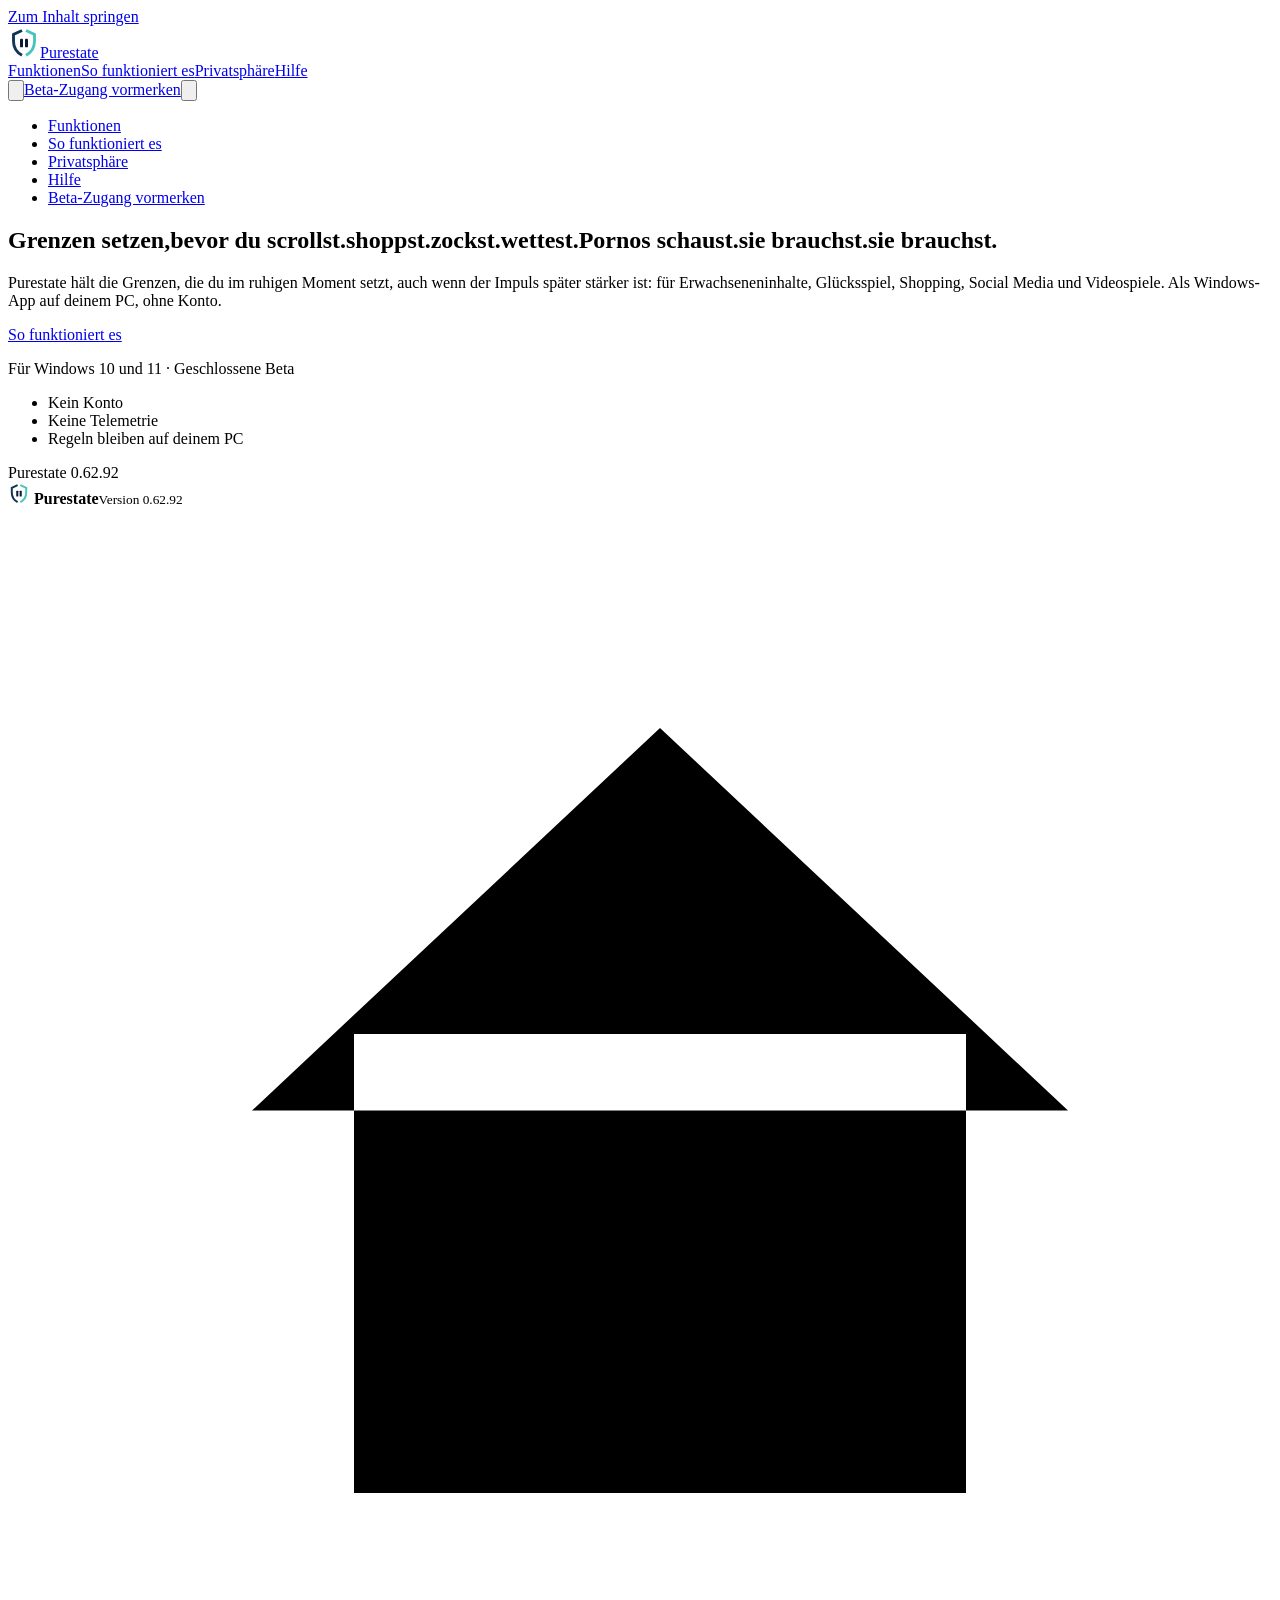
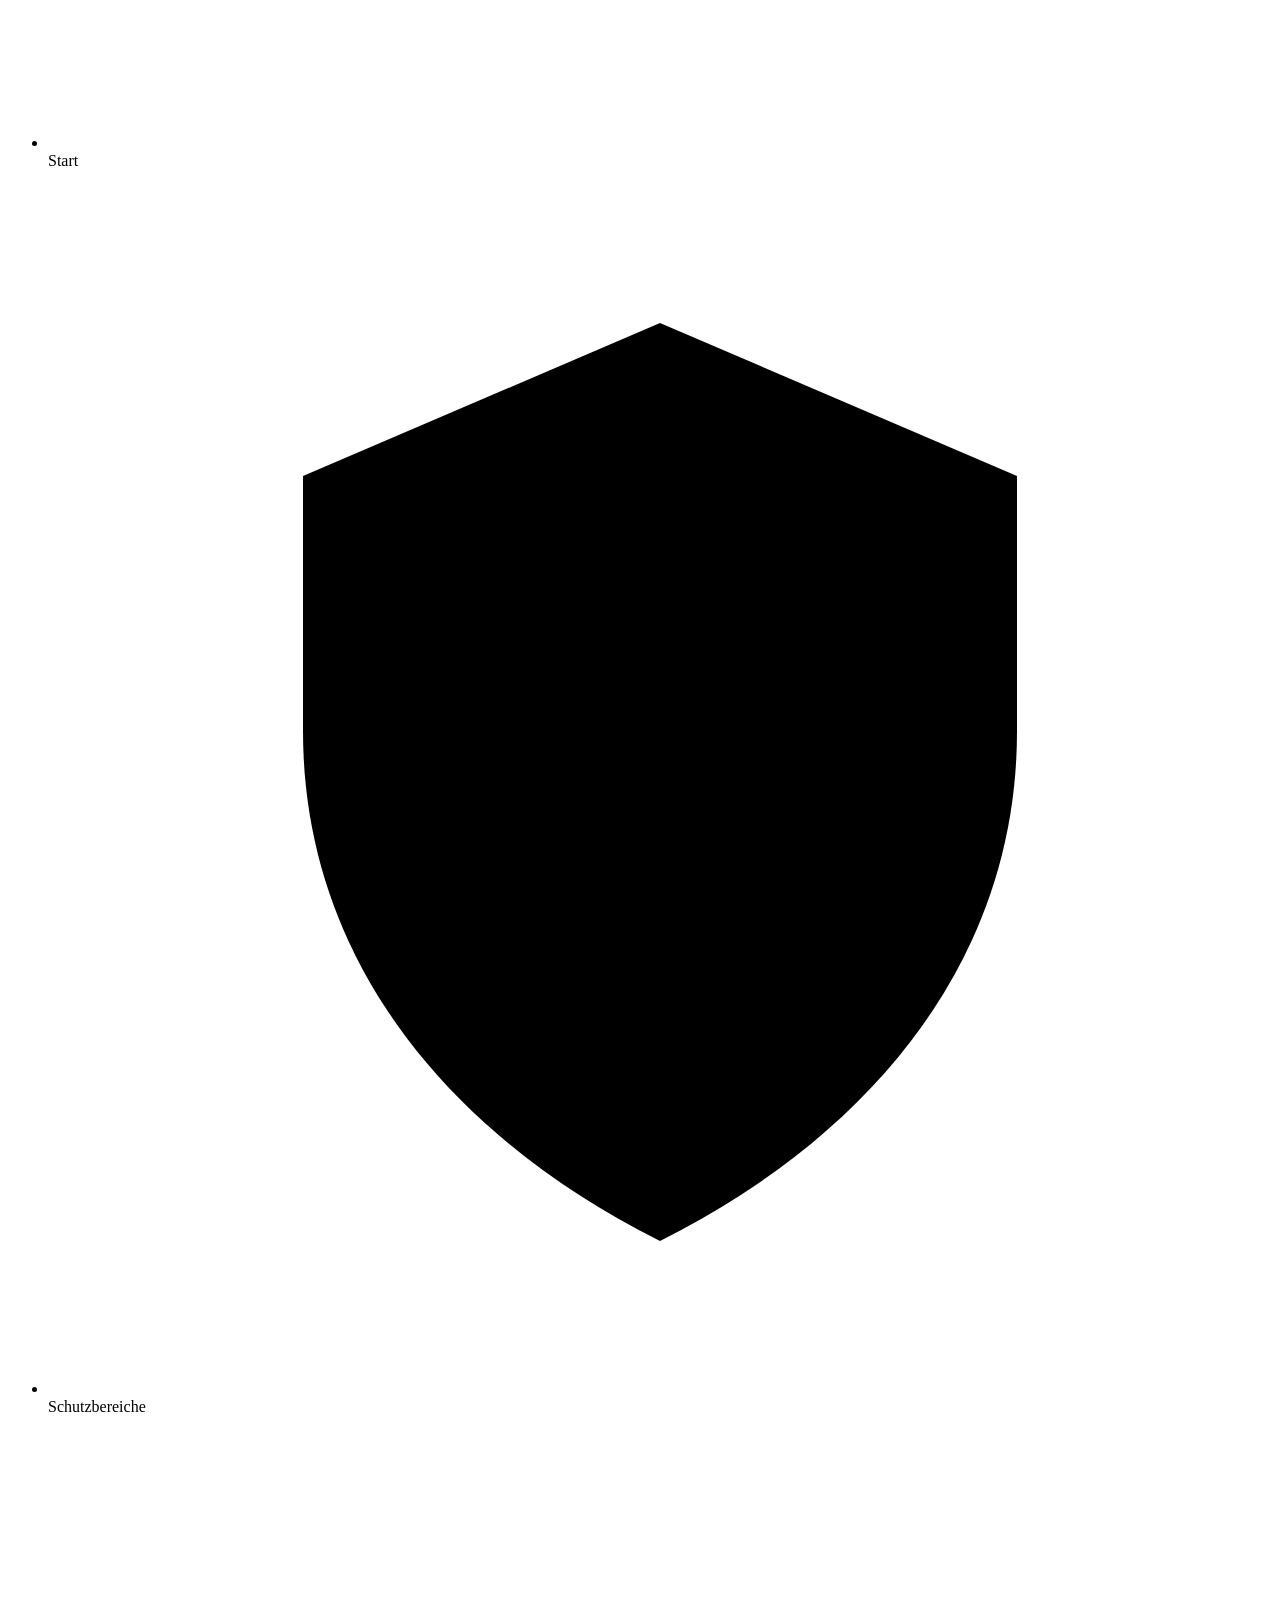
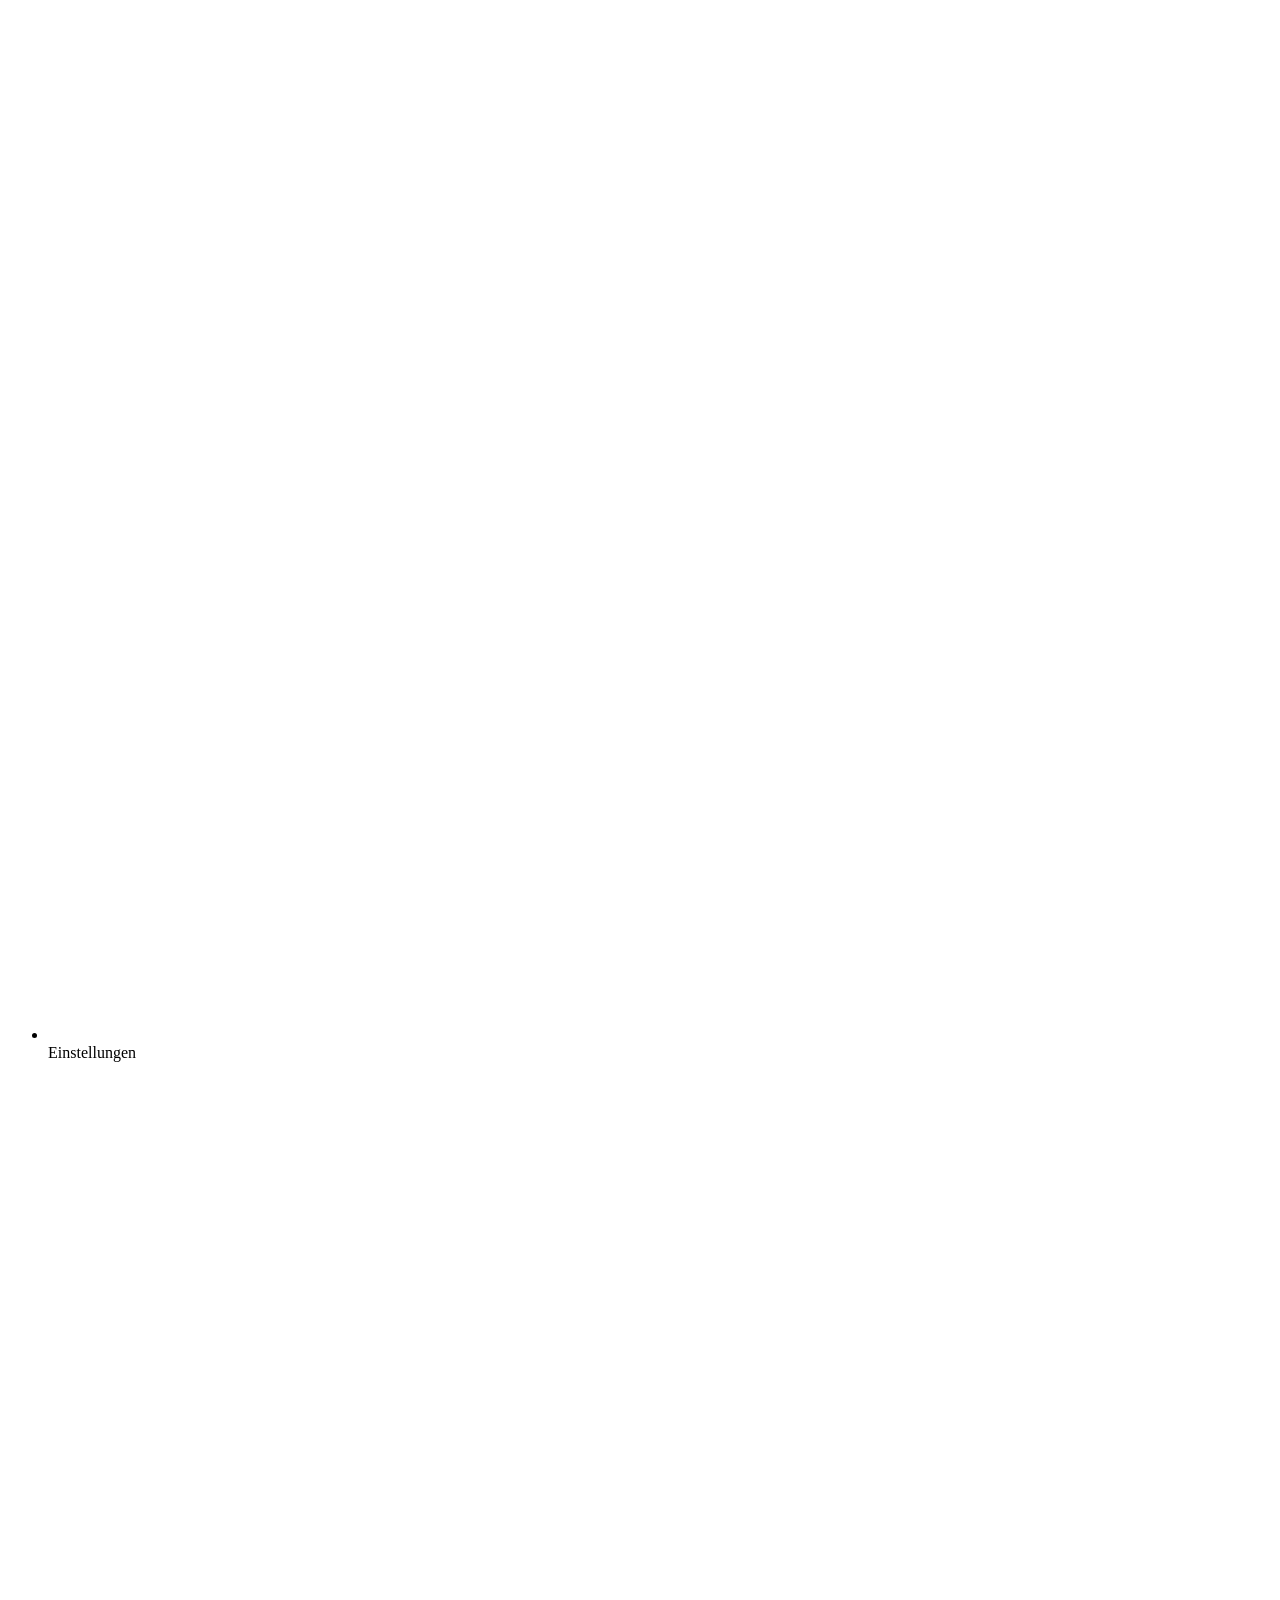
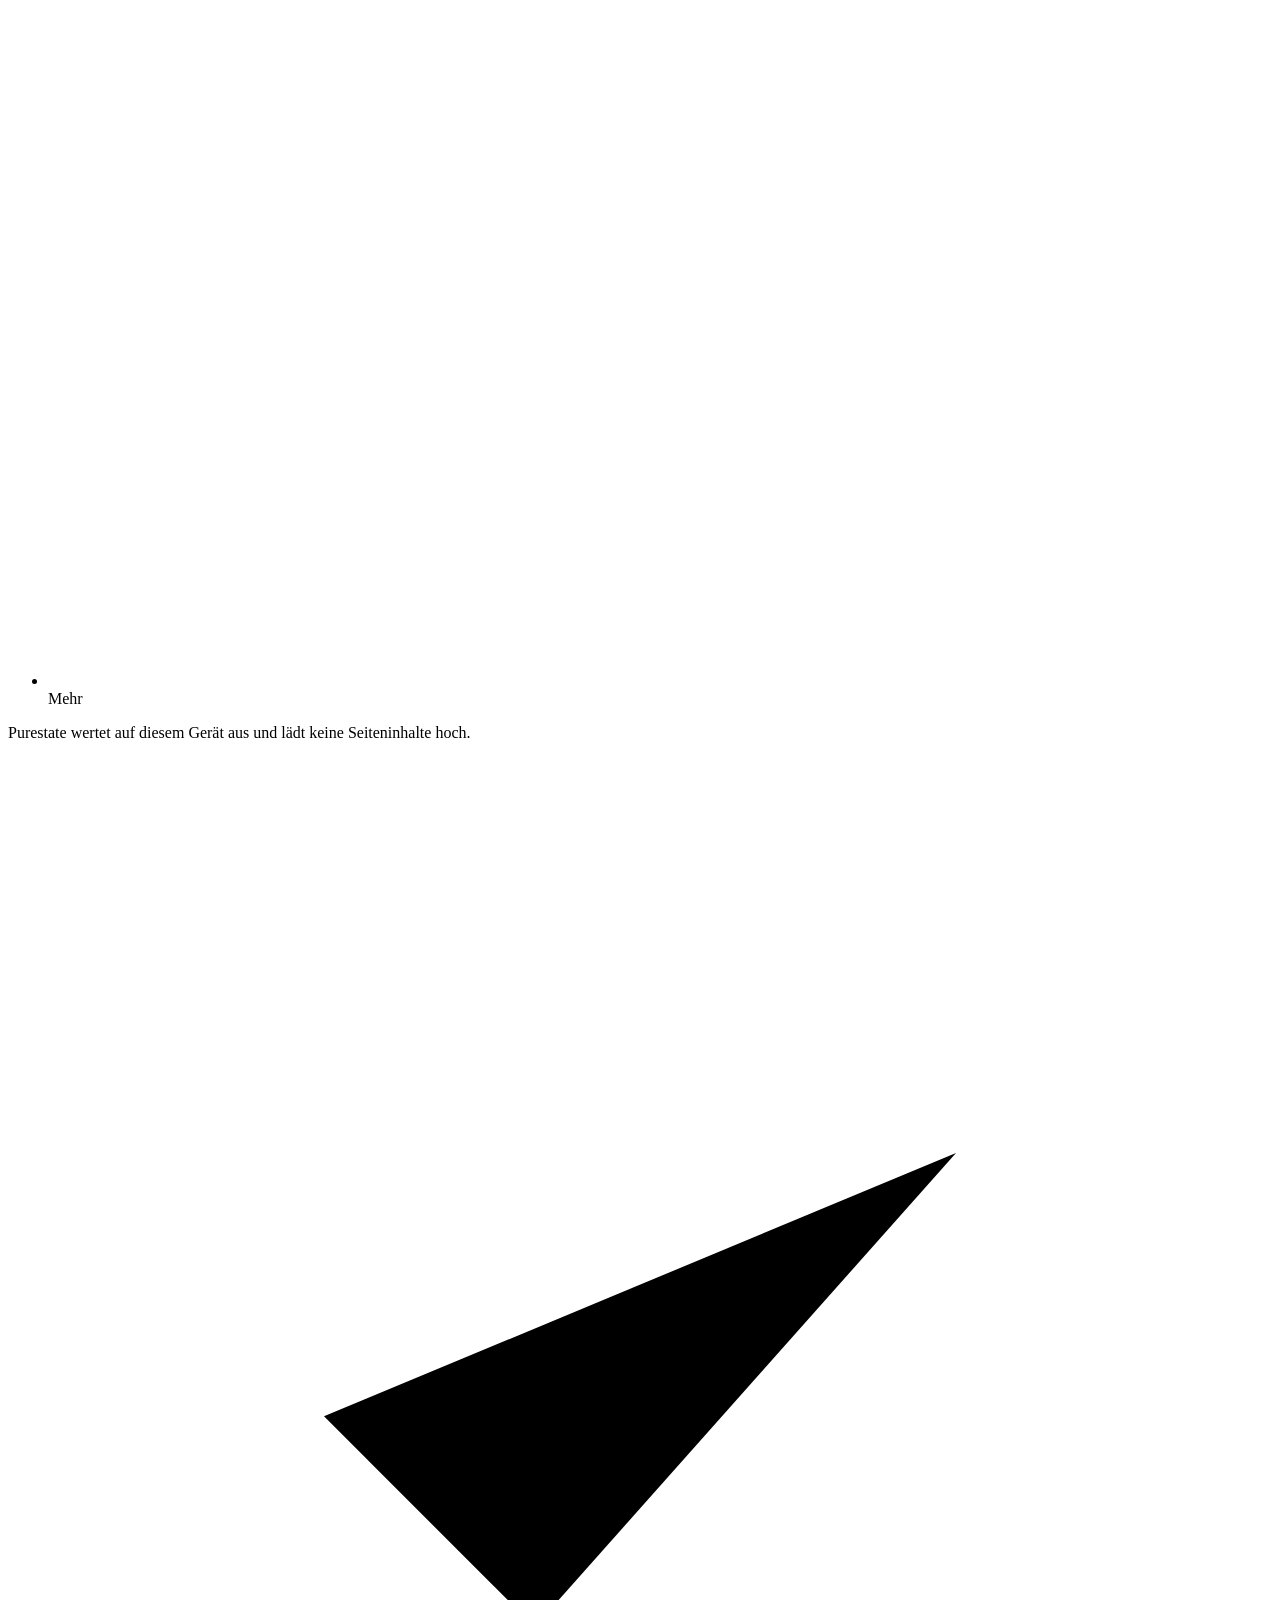
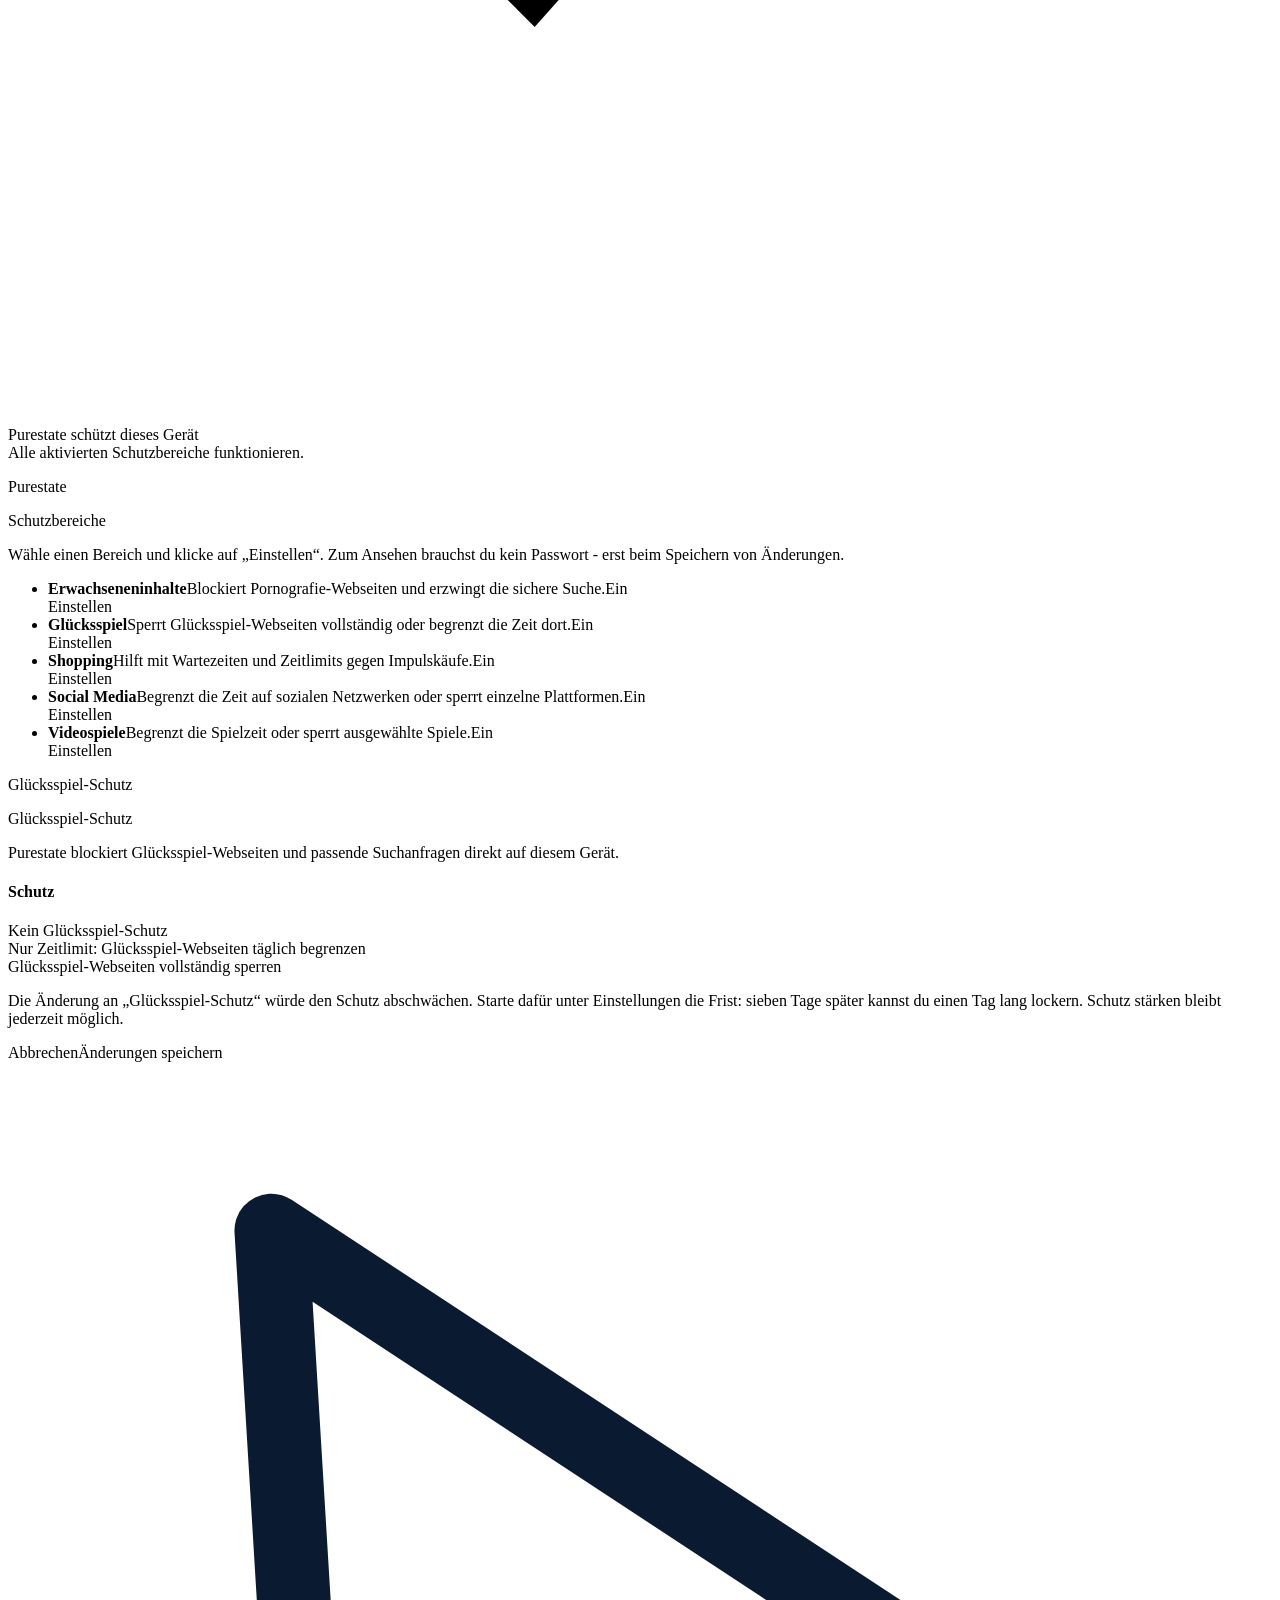
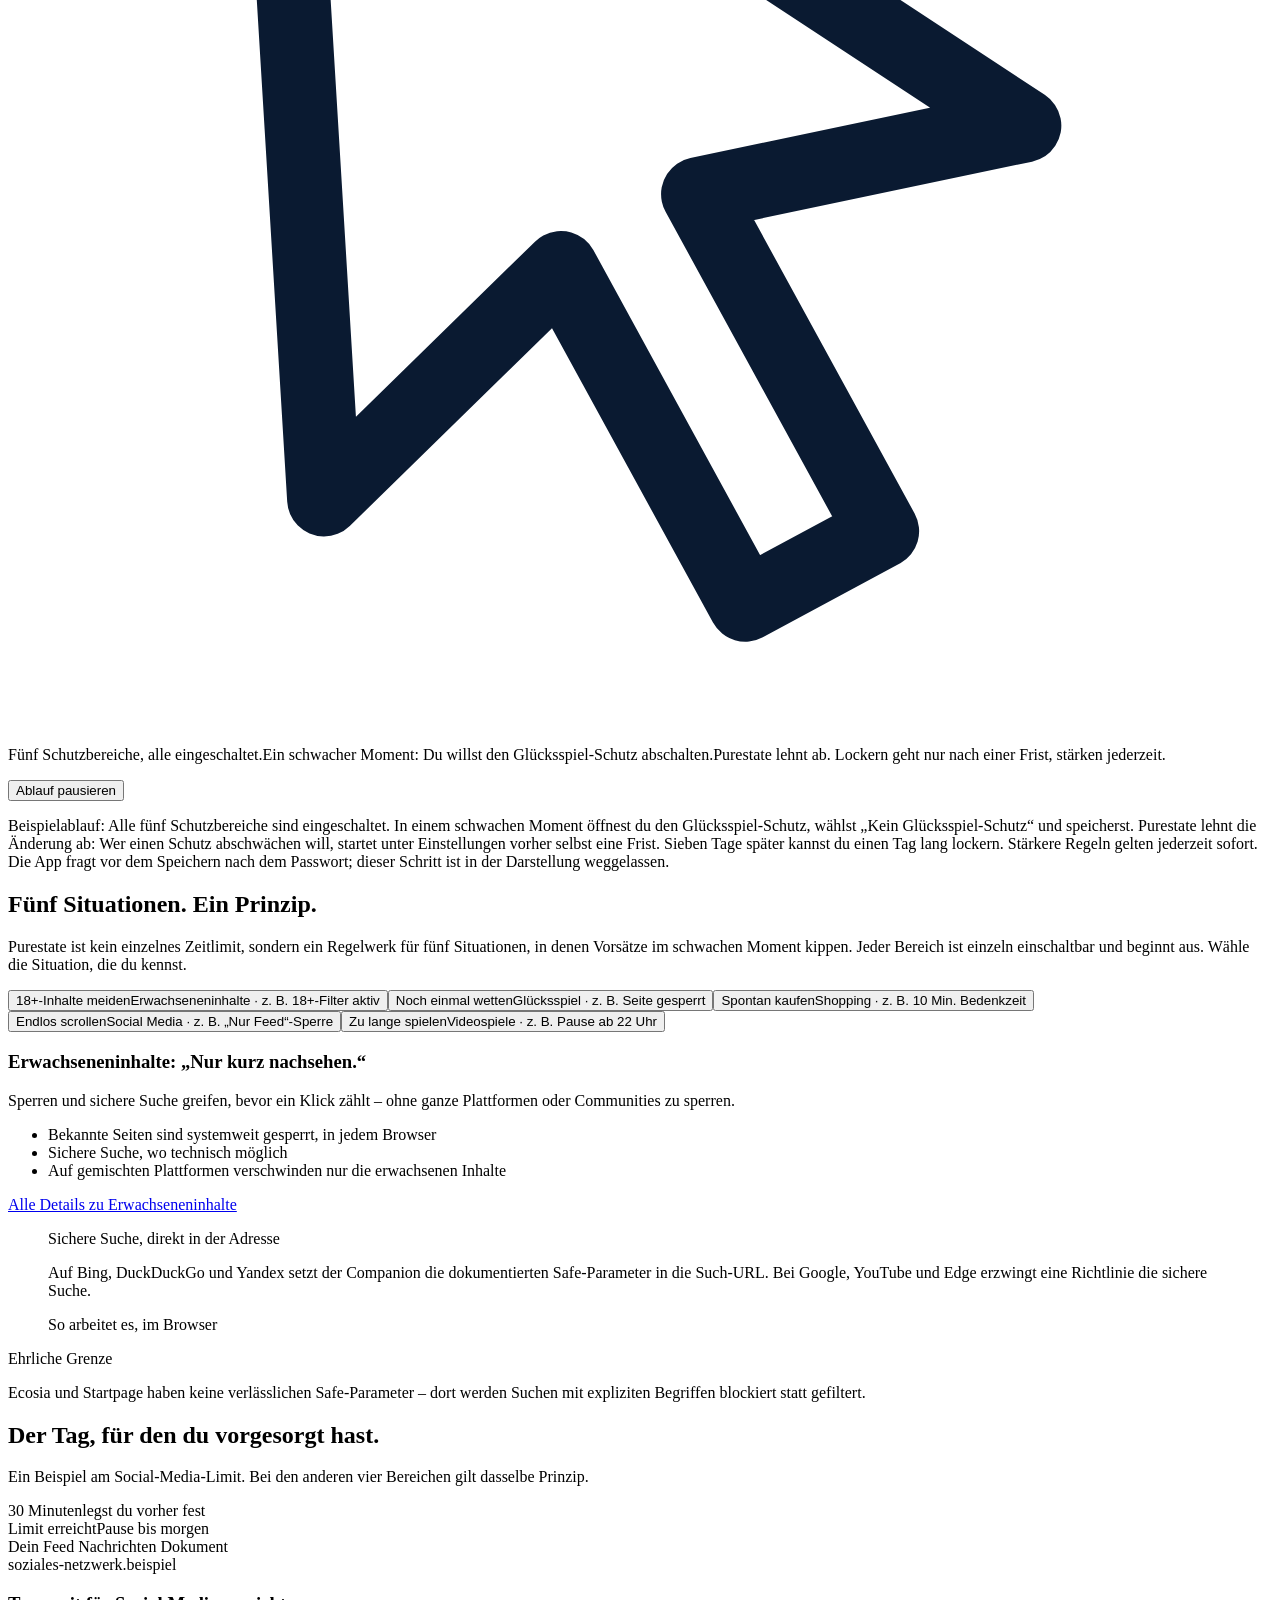
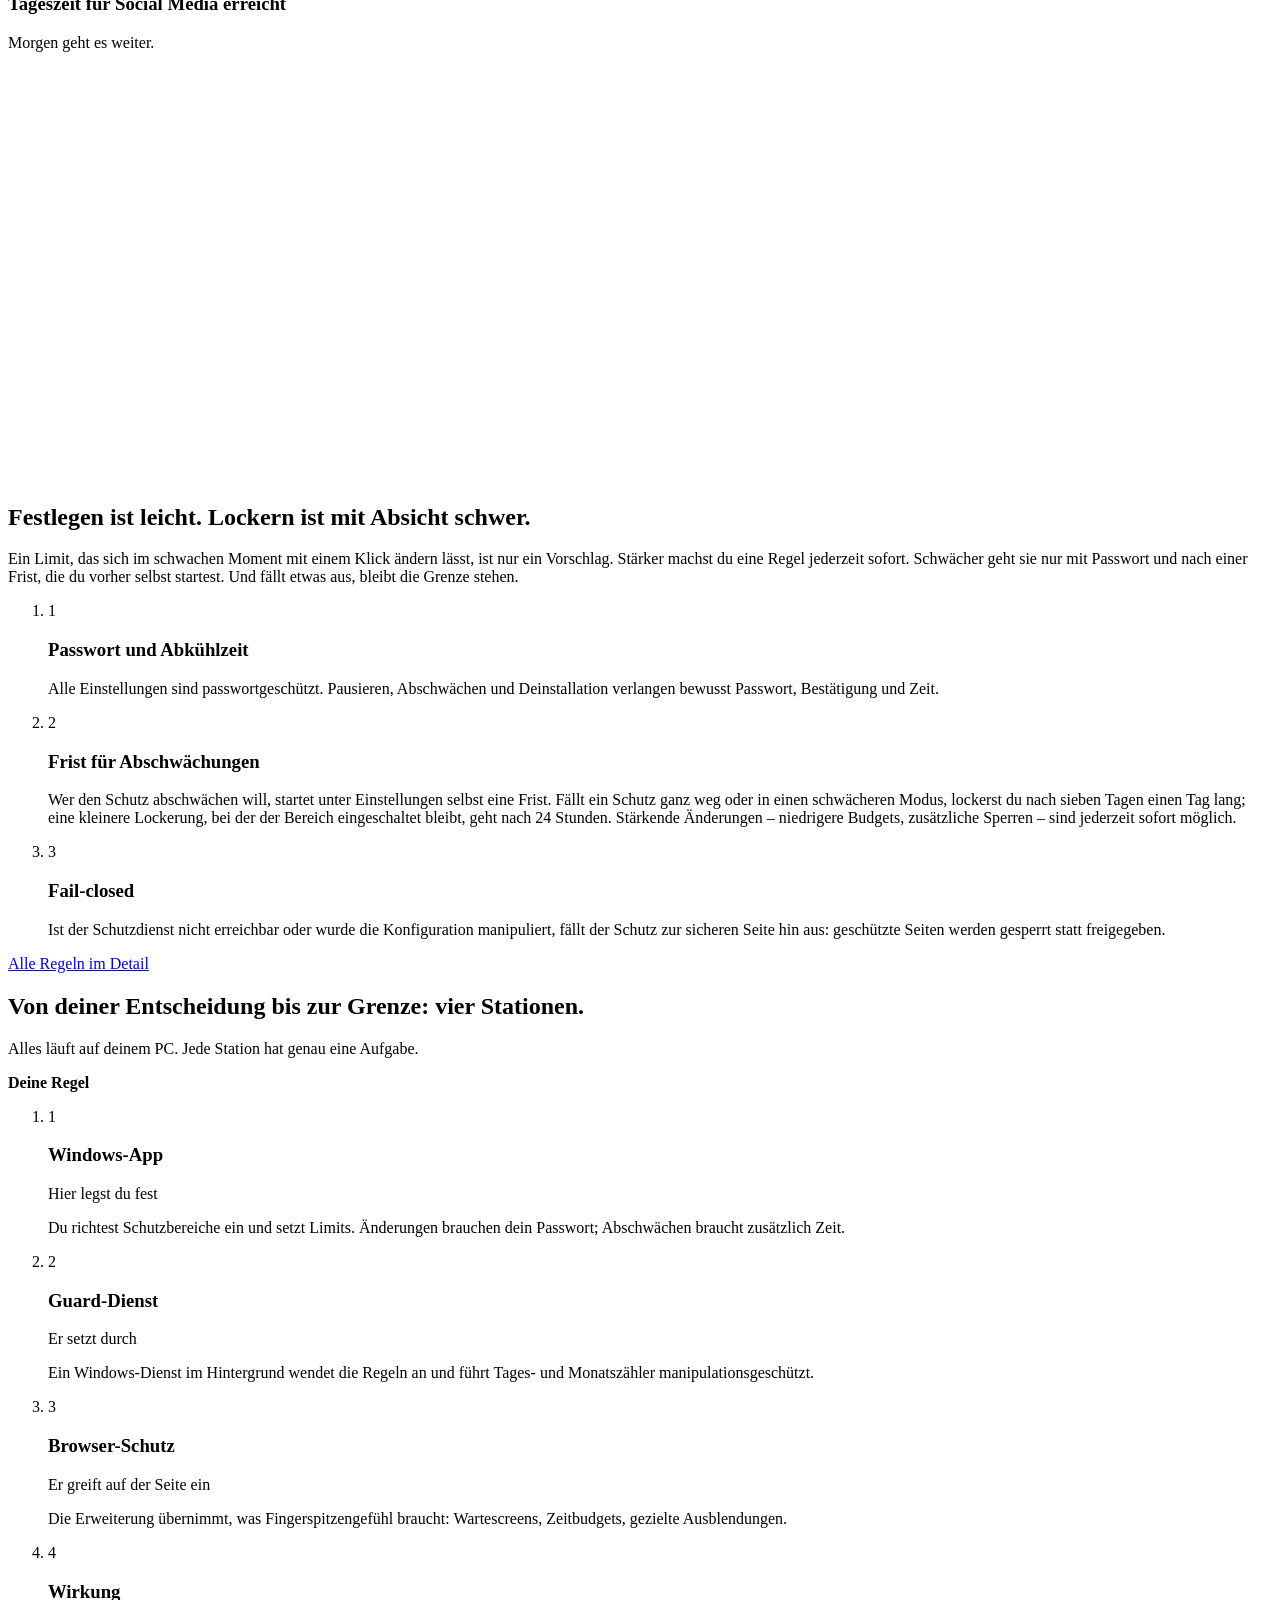
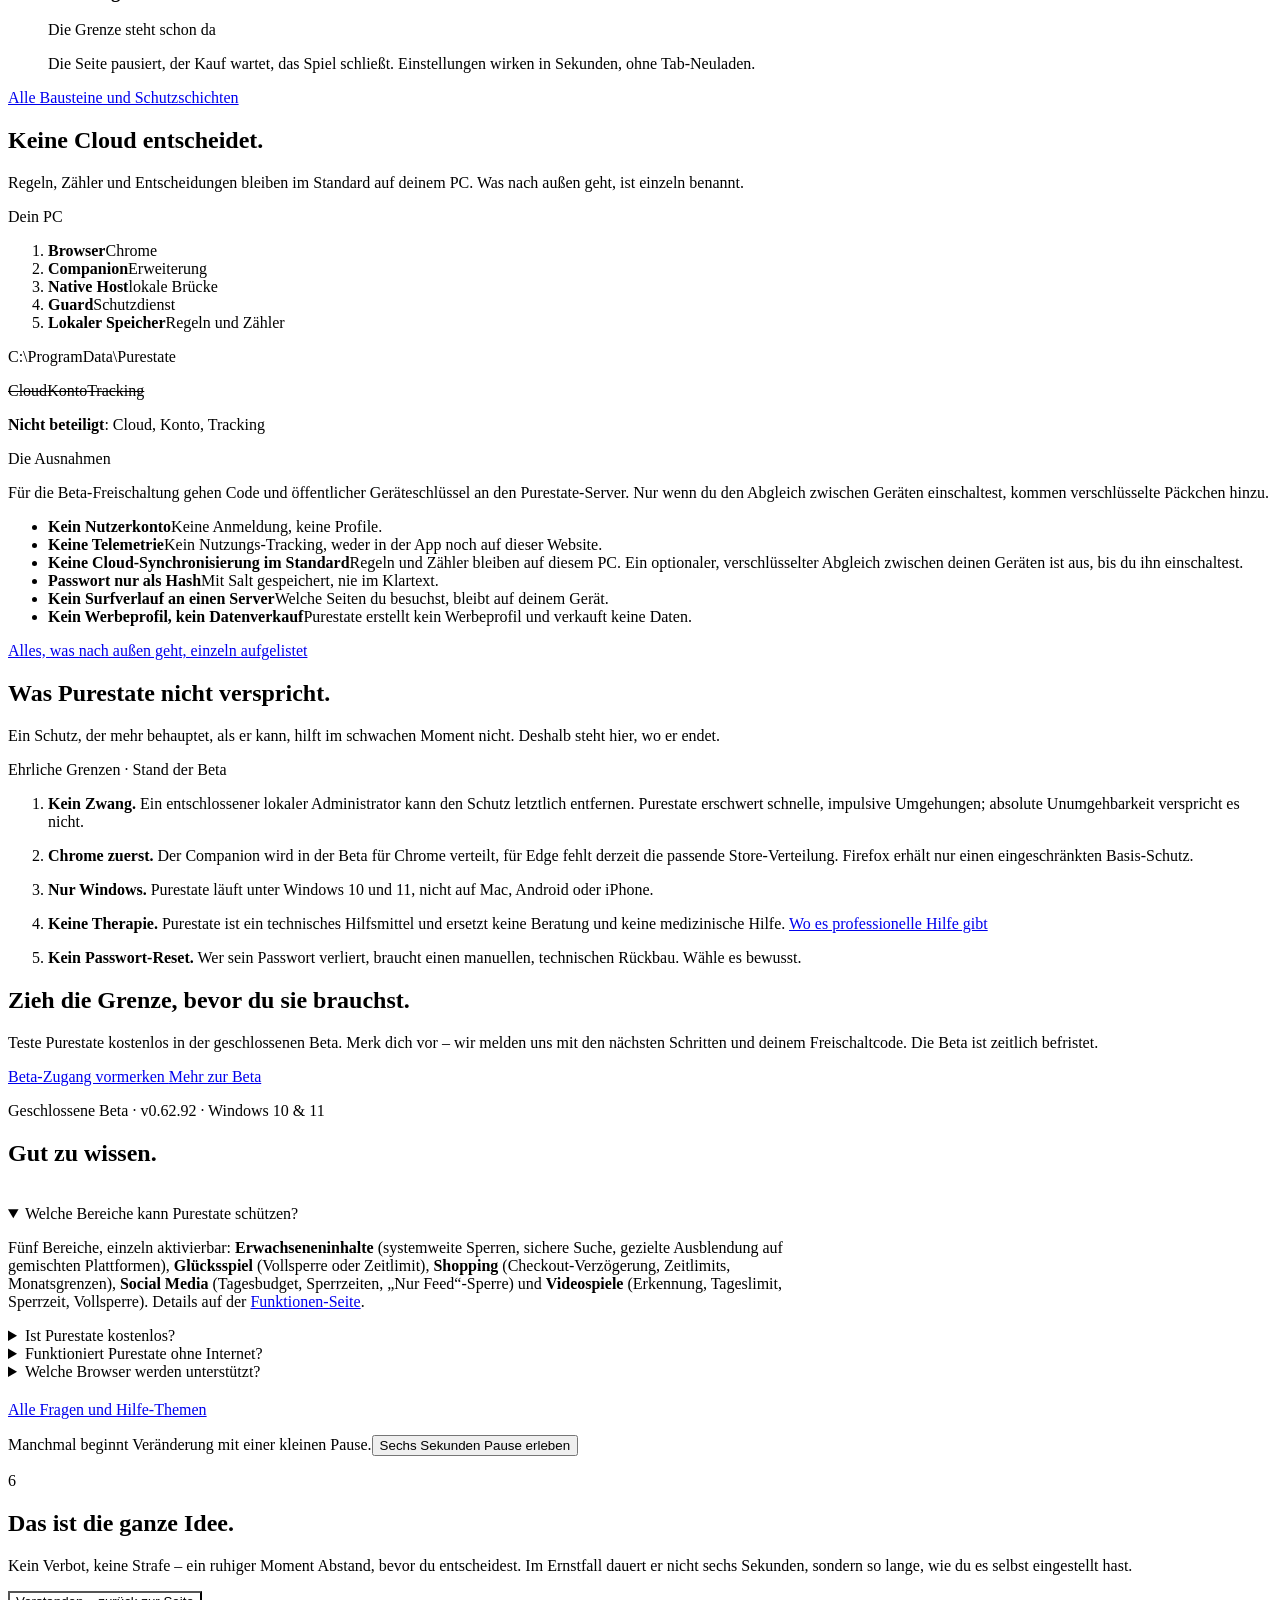
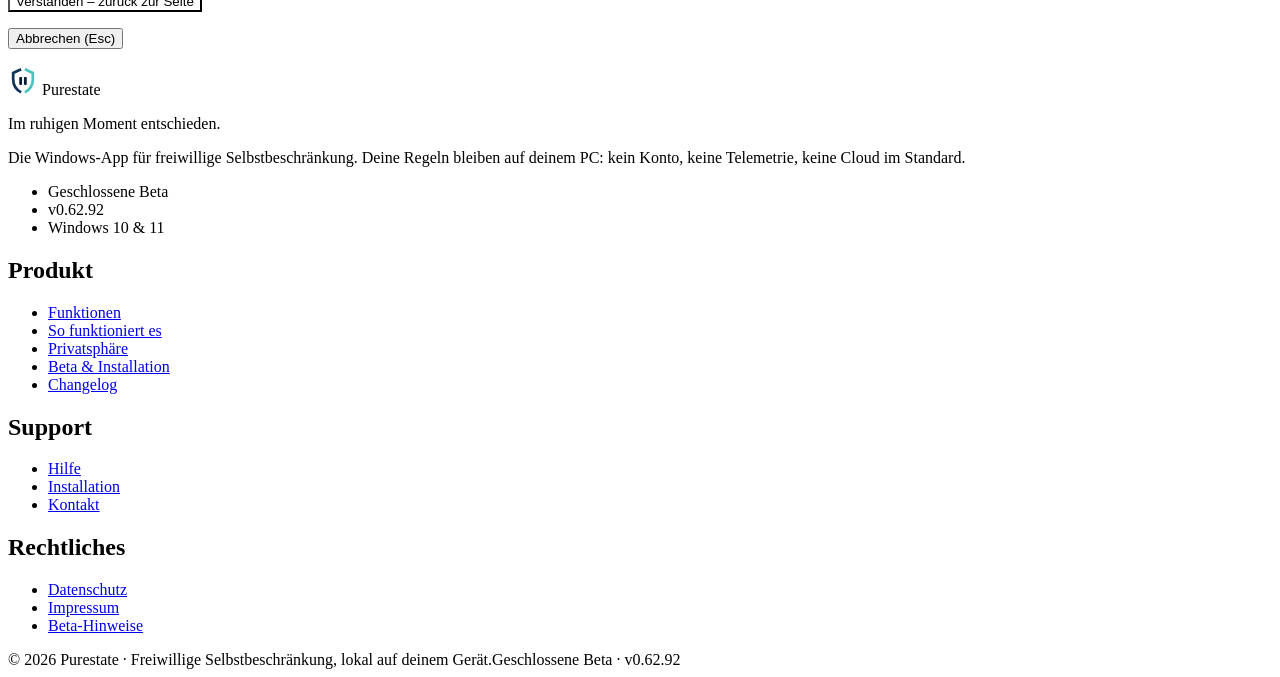
==== commit 2c29b2a4: "release: publish Purestate 0.62.92" ====
--- a/website/index.html
+++ b/website/index.html
@@ -14,8 +14,8 @@
         const calm = window.matchMedia('(prefers-reduced-motion: reduce)').matches;
         if (!calm && 'IntersectionObserver' in window) root.classList.add('js-reveal');
       })();
-    </script><script type="application/ld+json">{"@context":"https://schema.org","@type":"SoftwareApplication","name":"Purestate","applicationCategory":"SecurityApplication","operatingSystem":"Windows 10, Windows 11","softwareVersion":"0.62.91","description":"Windows-App für freiwillige Selbstbeschränkung in fünf Bereichen: Sperren für Erwachseneninhalte und Glücksspiel, Bedenkzeit und Limits beim Shopping, Zeitbudgets für Social Media und Videospiele. Lokal, ohne Konto. Geschlossene Beta.","inLanguage":"de"}</script><link rel="stylesheet" href="/_astro/BaseLayout.BhMcWF0J.css"><link rel="stylesheet" href="/_astro/index.DKcqrKll.css"><link rel="stylesheet" href="/_astro/LocalMap.CwbCwg4s.css"><style>.faq-list[data-astro-cid-kpn7xbay]{max-width:50rem;margin-top:clamp(1.75rem,3vw,2.5rem)}.faq-more[data-astro-cid-kpn7xbay]{margin-top:1.25rem}
-</style></head><body><a href="#main" class="focus:bg-surface focus:text-ink sr-only focus:not-sr-only focus:absolute focus:top-3 focus:left-3 focus:z-[120] focus:rounded-full focus:px-5 focus:py-3 focus:shadow-lg">Zum Inhalt springen</a><header class="site-header" data-astro-cid-fzpbxy5g><div class="site-header-inner wrap" data-astro-cid-fzpbxy5g><a href="/" class="brand" aria-label="Purestate – Startseite" data-astro-cid-fzpbxy5g><svg xmlns="http://www.w3.org/2000/svg" viewBox="0 0 128 128" width="32" height="32" aria-hidden="true"><path d="M56 18 22 34v27c0 25 13.5 45 34 56" fill="none" stroke="var(--logo-left, #123456)" stroke-width="11.5"></path><path d="M72 18 106 34v27c0 25-13.5 45-34 56" fill="none" stroke="var(--logo-right, #49c3bd)" stroke-width="11.5"></path><rect x="48" y="51" width="12" height="34" rx="3.5" fill="var(--logo-bars, #0b1b34)"></rect><rect x="68" y="51" width="12" height="34" rx="3.5" fill="var(--logo-bars, #0b1b34)"></rect></svg><span data-astro-cid-fzpbxy5g>Purestate</span></a><nav class="site-nav" aria-label="Hauptnavigation" data-astro-cid-fzpbxy5g><a href="/funktionen/" data-astro-cid-fzpbxy5g>Funktionen</a><a href="/so-funktioniert-es/" data-astro-cid-fzpbxy5g>So funktioniert es</a><a href="/privatsphaere/" data-astro-cid-fzpbxy5g>Privatsphäre</a><a href="/hilfe/" data-astro-cid-fzpbxy5g>Hilfe</a></nav><div class="site-actions" data-astro-cid-fzpbxy5g><button id="themeToggle" type="button" class="icon-btn" aria-label="Helles oder dunkles Design wählen" title="Design wechseln" data-astro-cid-fzpbxy5g><svg class="theme-sun" viewBox="0 0 24 24" fill="none" stroke="currentColor" stroke-width="1.8" stroke-linecap="round" aria-hidden="true" data-astro-cid-fzpbxy5g><circle cx="12" cy="12" r="4" data-astro-cid-fzpbxy5g></circle><path d="M12 2v2M12 20v2M4.9 4.9l1.4 1.4M17.7 17.7l1.4 1.4M2 12h2M20 12h2M4.9 19.1l1.4-1.4M17.7 6.3l1.4-1.4" data-astro-cid-fzpbxy5g></path></svg><svg class="theme-moon" viewBox="0 0 24 24" fill="none" stroke="currentColor" stroke-width="1.8" stroke-linecap="round" stroke-linejoin="round" aria-hidden="true" data-astro-cid-fzpbxy5g><path d="M21 12.8A9 9 0 1 1 11.2 3a7 7 0 0 0 9.8 9.8Z" data-astro-cid-fzpbxy5g></path></svg></button><a href="/beta/#betaForm" class="btn btn-primary btn-sm cta-desktop" data-astro-cid-fzpbxy5g>Beta-Zugang vormerken</a><button id="navToggle" type="button" class="icon-btn menu-btn" aria-expanded="false" aria-controls="navMenu" aria-label="Menü öffnen" data-astro-cid-fzpbxy5g><svg viewBox="0 0 24 24" fill="none" stroke="currentColor" stroke-width="1.8" stroke-linecap="round" aria-hidden="true" data-astro-cid-fzpbxy5g><path d="M4 8h16M4 16h16" data-astro-cid-fzpbxy5g></path></svg></button></div></div><nav id="navMenu" class="mobile-menu hidden" aria-label="Mobiles Menü" data-astro-cid-fzpbxy5g><ul class="wrap" data-astro-cid-fzpbxy5g><li data-astro-cid-fzpbxy5g><a href="/funktionen/" data-astro-cid-fzpbxy5g>Funktionen</a></li><li data-astro-cid-fzpbxy5g><a href="/so-funktioniert-es/" data-astro-cid-fzpbxy5g>So funktioniert es</a></li><li data-astro-cid-fzpbxy5g><a href="/privatsphaere/" data-astro-cid-fzpbxy5g>Privatsphäre</a></li><li data-astro-cid-fzpbxy5g><a href="/hilfe/" data-astro-cid-fzpbxy5g>Hilfe</a></li><li data-astro-cid-fzpbxy5g><a href="/beta/#betaForm" class="menu-cta" data-astro-cid-fzpbxy5g>Beta-Zugang vormerken <span class="arrow" aria-hidden="true" data-astro-cid-fzpbxy5g></span></a></li></ul></nav></header><div class="spine" aria-hidden="true" data-spine></div><main id="main"><section class="hero" aria-labelledby="hero-title" data-hero-stage data-astro-cid-ge2uvauf><div class="wrap" data-astro-cid-ge2uvauf><h1 id="hero-title" class="t-display hero-title" data-astro-cid-ge2uvauf>Grenzen setzen,<span class="hero-line" data-astro-cid-ge2uvauf>bevor du <span class="hero-words" data-hero-words aria-hidden="true" data-astro-cid-ge2uvauf><span class="hero-word" data-astro-cid-ge2uvauf>scrollst.</span><span class="hero-word" data-astro-cid-ge2uvauf>shoppst.</span><span class="hero-word" data-astro-cid-ge2uvauf>zockst.</span><span class="hero-word" data-astro-cid-ge2uvauf>wettest.</span><span class="hero-word" data-astro-cid-ge2uvauf>Pornos schaust.</span><span class="hero-word" data-active data-astro-cid-ge2uvauf>sie brauchst.</span></span><span class="sr-only" data-astro-cid-ge2uvauf>sie brauchst.</span></span></h1><div class="hero-grid" data-astro-cid-ge2uvauf><div class="hero-copy rise rise-3" data-astro-cid-ge2uvauf><div class="hero-copy-main" data-astro-cid-ge2uvauf><p class="t-lead" data-astro-cid-ge2uvauf>Purestate hält die Grenzen, die du im ruhigen Moment setzt, auch wenn der Impuls später stärker ist: für Erwachseneninhalte, Glücksspiel, Shopping, Social Media und Videospiele. Als Windows-App auf deinem PC, ohne Konto.</p><div class="hero-cta" data-astro-cid-ge2uvauf><a href="/so-funktioniert-es/" class="link-arrow" data-astro-cid-ge2uvauf>So funktioniert es <span class="arrow" aria-hidden="true" data-astro-cid-ge2uvauf></span></a></div><p class="hero-note" data-astro-cid-ge2uvauf>Für Windows 10 und 11 · Geschlossene Beta</p></div><ul class="hero-trust" aria-label="Kurz gesagt" data-astro-cid-ge2uvauf><li data-astro-cid-ge2uvauf>Kein Konto</li><li data-astro-cid-ge2uvauf>Keine Telemetrie</li><li data-astro-cid-ge2uvauf>Regeln bleiben auf deinem PC</li></ul></div><div class="hero-visual rise rise-4" data-astro-cid-ge2uvauf><div class="aw-fit"><div class="aw" data-aw data-dialog data-refused aria-hidden="true" inert><div class="aw-titlebar"><span class="aw-title"><span class="pause-mark" style="font-size:13px"><i></i><i></i></span>Purestate 0.62.91</span><span class="aw-ctrls"><i></i><i></i><i></i></span></div><div class="aw-body"><aside class="aw-side"><div class="aw-brand"><b><svg xmlns="http://www.w3.org/2000/svg" viewBox="0 0 128 128" width="22" height="22" aria-hidden="true"><path d="M56 18 22 34v27c0 25 13.5 45 34 56" fill="none" stroke="var(--logo-left, #123456)" stroke-width="11.5"></path><path d="M72 18 106 34v27c0 25-13.5 45-34 56" fill="none" stroke="var(--logo-right, #49c3bd)" stroke-width="11.5"></path><rect x="48" y="51" width="12" height="34" rx="3.5" fill="var(--logo-bars, #0b1b34)"></rect><rect x="68" y="51" width="12" height="34" rx="3.5" fill="var(--logo-bars, #0b1b34)"></rect></svg> Purestate</b><small>Version 0.62.91</small></div><ul class="aw-nav"><li><svg viewBox="0 0 24 24"><path d="M4 11.5 12 4l8 7.5M6 10v9h12v-9"></path></svg>Start</li><li class="is-active"><svg viewBox="0 0 24 24"><path d="M12 3 5 6v5c0 4.6 3 8 7 10 4-2 7-5.4 7-10V6l-7-3Z"></path></svg>Schutzbereiche</li><li><svg viewBox="0 0 24 24"><path d="M5 8h8M17 8h2M5 16h2M11 16h8M15 6v4M9 14v4"></path></svg>Einstellungen</li><li><svg viewBox="0 0 24 24"><path d="M6 12h.01M12 12h.01M18 12h.01"></path></svg>Mehr</li></ul><p class="aw-side-note">Purestate wertet auf diesem Gerät aus und lädt keine Seiteninhalte hoch.</p></aside><div class="aw-main"><div class="aw-status"><span class="aw-ring"><svg viewBox="0 0 24 24"><path d="m6 12.5 4 4 8-9"></path></svg></span><div class="aw-status-text"><div class="aw-status-title">Purestate schützt dieses Gerät</div><div class="aw-status-hint">Alle aktivierten Schutzbereiche funktionieren.</div></div></div><div class="aw-page"><div class="aw-page-inner"><p class="aw-kicker">Purestate</p><p class="aw-page-title">Schutzbereiche</p><p class="aw-intro">Wähle einen Bereich und klicke auf „Einstellen“. Zum Ansehen brauchst du kein Passwort - erst beim Speichern von Änderungen.</p><ul class="aw-areas"><li class="aw-area" data-area="adult"><div><b>Erwachseneninhalte</b><span class="d">Blockiert Pornografie-Webseiten und erzwingt die sichere Suche.</span><span class="aw-state">Ein</span></div><span class="aw-btn aw-btn-secondary" data-aw-target="einstellen-adult">Einstellen</span></li><li class="aw-area" data-area="gambling"><div><b>Glücksspiel</b><span class="d">Sperrt Glücksspiel-Webseiten vollständig oder begrenzt die Zeit dort.</span><span class="aw-state">Ein</span></div><span class="aw-btn aw-btn-secondary" data-aw-target="einstellen-gambling">Einstellen</span></li><li class="aw-area" data-area="shopping"><div><b>Shopping</b><span class="d">Hilft mit Wartezeiten und Zeitlimits gegen Impulskäufe.</span><span class="aw-state">Ein</span></div><span class="aw-btn aw-btn-secondary" data-aw-target="einstellen-shopping">Einstellen</span></li><li class="aw-area" data-area="social"><div><b>Social Media</b><span class="d">Begrenzt die Zeit auf sozialen Netzwerken oder sperrt einzelne Plattformen.</span><span class="aw-state">Ein</span></div><span class="aw-btn aw-btn-secondary" data-aw-target="einstellen-social">Einstellen</span></li><li class="aw-area" data-area="games"><div><b>Videospiele</b><span class="d">Begrenzt die Spielzeit oder sperrt ausgewählte Spiele.</span><span class="aw-state">Ein</span></div><span class="aw-btn aw-btn-secondary" data-aw-target="einstellen-games">Einstellen</span></li></ul></div></div><div class="aw-scrim"></div><div class="aw-dialog"><div class="aw-titlebar"><span class="aw-title">Glücksspiel-Schutz</span><span class="aw-ctrls"><i></i></span></div><div class="aw-dlg-body"><p class="aw-dlg-title">Glücksspiel-Schutz</p><p class="aw-dlg-intro">Purestate blockiert Glücksspiel-Webseiten und passende Suchanfragen direkt auf diesem Gerät.</p><div class="aw-dlg-group"><h4>Schutz</h4><div class="aw-row"><span class="aw-radio is-on" data-aw-radio="off"></span>Kein Glücksspiel-Schutz</div><div class="aw-row"><span class="aw-radio" data-aw-radio="limit"></span>Nur Zeitlimit: Glücksspiel-Webseiten täglich begrenzen</div><div class="aw-row"><span class="aw-radio" data-aw-radio="full"></span>Glücksspiel-Webseiten vollständig sperren</div></div><p class="aw-dlg-error">Die Änderung an „Glücksspiel-Schutz“ würde den Schutz abschwächen. Starte dafür unter Einstellungen die Frist: sieben Tage später kannst du einen Tag lang lockern. Schutz stärken bleibt jederzeit möglich.</p></div><div class="aw-dlg-foot"><span class="aw-btn aw-btn-secondary">Abbrechen</span><span class="aw-btn aw-btn-primary" data-aw-target="speichern">Änderungen speichern</span></div></div></div></div><div class="aw-cursor" data-aw-cursor><svg viewBox="0 0 24 24" aria-hidden="true"><path d="M5 3.2 19.3 12.6l-6.2 1.3 3.5 6.4-2.6 1.4-3.5-6.4-4.5 4.4Z" fill="#fff" stroke="#0a1a31" stroke-width="1.4" stroke-linejoin="round"></path></svg></div></div></div><div class="hero-foot" data-astro-cid-ge2uvauf><p class="hero-caption" data-hero-caption data-state="refused" aria-hidden="true" data-astro-cid-ge2uvauf><span data-cap="idle" data-astro-cid-ge2uvauf>Fünf Schutzbereiche, alle eingeschaltet.</span><span data-cap="open" data-astro-cid-ge2uvauf>Ein schwacher Moment: Du willst den Glücksspiel-Schutz abschalten.</span><span data-cap="refused" data-astro-cid-ge2uvauf>Purestate lehnt ab. Lockern geht nur nach einer Frist, stärken jederzeit.</span></p><button type="button" class="hero-toggle" data-hero-toggle data-state="done" hidden data-astro-cid-ge2uvauf><span class="pause-mark" aria-hidden="true" data-astro-cid-ge2uvauf><i data-astro-cid-ge2uvauf></i><i data-astro-cid-ge2uvauf></i></span><span data-hero-toggle-text data-astro-cid-ge2uvauf>Erneut abspielen</span></button></div><p class="sr-only" data-astro-cid-ge2uvauf>Beispielablauf: Alle fünf Schutzbereiche sind eingeschaltet. In einem schwachen Moment öffnest du den Glücksspiel-Schutz, wählst „Kein Glücksspiel-Schutz“ und speicherst. Purestate lehnt die Änderung ab: Wer einen Schutz abschwächen will, startet unter Einstellungen vorher selbst eine Frist. Sieben Tage später kannst du einen Tag lang lockern. Stärkere Regeln gelten jederzeit sofort. Die App fragt vor dem Speichern nach dem Passwort; dieser Schritt ist in der Darstellung weggelassen.</p></div></div></div></section><script type="module">var e=1500,t=document.querySelector(`[data-hero-stage]`);t&&n(t);function n(t){let n=e=>t.querySelector(e),r=n(`[data-aw]`),i=n(`[data-hero-caption]`),a=n(`[data-hero-toggle]`),o=n(`[data-hero-toggle-text]`),s=n(`[data-aw-cursor]`),c=n(`[data-aw-radio="off"]`),l=n(`[data-aw-radio="full"]`),u=n(`[data-hero-words]`),d=Array.from(t.querySelectorAll(`.hero-word`)),f=window.matchMedia(`(prefers-reduced-motion: reduce)`),p=e=>i.setAttribute(`data-state`,e),m=e=>{c.classList.toggle(`is-on`,e),l.classList.toggle(`is-on`,!e)},h=d.length-1,g=(e,t)=>{u.dataset.heroWords=t?`running`:`still`,d.forEach((n,r)=>{n.toggleAttribute(`data-exiting`,t&&r===h&&r!==e),n.toggleAttribute(`data-active`,r===e)}),h=e},_=()=>{r.setAttribute(`data-dialog`,``),r.setAttribute(`data-refused`,``),m(!0),s.style.opacity=`0`,p(`refused`),g(d.length-1,!1)},v=()=>{r.removeAttribute(`data-dialog`),r.removeAttribute(`data-refused`),m(!1),s.style.opacity=`0`,p(`idle`),g(0,!1)},y=(e,t=.55,n=.55)=>{let i=e.getBoundingClientRect(),a=r.getBoundingClientRect();s.style.setProperty(`--cx`,`${i.left-a.left+i.width*t}px`),s.style.setProperty(`--cy`,`${i.top-a.top+i.height*n}px`)},b=e=>{s.style.transition=`none`;let t=r.getBoundingClientRect();s.style.setProperty(`--cx`,`${t.width*.86}px`),s.style.setProperty(`--cy`,`${t.height*.9}px`),s.offsetWidth,s.style.transition=``,s.style.opacity=`1`,requestAnimationFrame(()=>y(e))},x=e=>{e.classList.add(`is-press`),s.classList.remove(`is-click`),s.offsetWidth,s.classList.add(`is-click`),window.setTimeout(()=>e.classList.remove(`is-press`),170)},S=()=>{let t=[],i=0,a=(e,n)=>{i+=e,t.push({at:i,run:n})},o=n(`[data-aw-target="einstellen-gambling"]`),l=n(`[data-aw-target="speichern"]`);a(800,()=>b(o)),a(1e3,()=>x(o)),a(300,()=>{r.setAttribute(`data-dialog`,``),p(`open`)}),a(950,()=>y(c,.5,.5)),a(900,()=>{x(c),m(!0)}),a(650,()=>y(l)),a(950,()=>x(l)),a(300,()=>{r.setAttribute(`data-refused`,``),s.style.opacity=`0`,p(`refused`)});for(let n=1;n<d.length;n++)t.push({at:n*e,run:()=>g(n,!0)});return t.sort((e,t)=>e.at-t.at),t.push({at:Math.max(i,(d.length-1)*e)+400,run:P}),t},C=[],w=0,T=0,E=0,D=0,O=!1,k=!0,A=()=>{if(!a||!o)return;let e=O?`Ablauf pausieren`:k?`Erneut abspielen`:`Ablauf fortsetzen`;o.textContent=e,a.setAttribute(`aria-label`,e),a.dataset.state=O?`playing`:k?`done`:`paused`},j=e=>{if(O){for(T+=e-E,E=e;w<C.length&&C[w].at<=T;)C[w++].run();O&&(D=requestAnimationFrame(j))}},M=()=>{O||(O=!0,E=performance.now(),A(),D=requestAnimationFrame(j))},N=()=>{O=!1,cancelAnimationFrame(D),A()};function P(){k=!0,O=!1,cancelAnimationFrame(D),A()}let F=()=>{cancelAnimationFrame(D),v(),C=S(),w=0,T=0,k=!1,O=!1,M()};a?.addEventListener(`click`,()=>{k?F():O?N():M()}),document.addEventListener(`visibilitychange`,()=>{document.hidden&&O&&N()}),a&&(a.hidden=!1),t.setAttribute(`data-hero-ready`,``),f.matches?(_(),P()):F()}</script><section id="schutzbereiche" class="areas section" aria-labelledby="areas-h" data-astro-cid-kot4bx7i><div class="wrap" data-astro-cid-kot4bx7i><div class="clause" data-astro-cid-kot4bx7i><div class="clause-rail" aria-hidden="true" data-astro-cid-kot4bx7i><span class="pause-mark" style="font-size:18px" data-astro-cid-kot4bx7i><i data-astro-cid-kot4bx7i></i><i data-astro-cid-kot4bx7i></i></span></div><div data-astro-cid-kot4bx7i><header class="areas-head" data-reveal data-astro-cid-kot4bx7i><h2 id="areas-h" class="t-h2" data-astro-cid-kot4bx7i>Fünf Situationen. Ein Prinzip.</h2><p class="t-lead" data-astro-cid-kot4bx7i>Purestate ist kein einzelnes Zeitlimit, sondern ein Regelwerk für fünf Situationen, in denen Vorsätze im schwachen Moment kippen. Jeder Bereich ist einzeln einschaltbar und beginnt aus. Wähle die Situation, die du kennst.</p></header><div class="explorer" data-explorer data-astro-cid-kot4bx7i><div class="explorer-tabs" role="tablist" aria-label="Situationen" data-tabs data-astro-cid-kot4bx7i><button type="button" role="tab" class="xtab" id="tab-erwachseneninhalte" aria-controls="panel-erwachseneninhalte" aria-selected="true" tabindex="0" data-tab="erwachseneninhalte" data-astro-cid-kot4bx7i><span class="xtab-main" data-astro-cid-kot4bx7i><span class="xtab-sit" data-astro-cid-kot4bx7i>18+-Inhalte meiden</span><span class="xtab-sub" data-astro-cid-kot4bx7i>Erwachseneninhalte<span class="xtab-ex" data-astro-cid-kot4bx7i> · z. B. 18+-Filter aktiv</span></span></span></button><button type="button" role="tab" class="xtab" id="tab-gluecksspiel" aria-controls="panel-gluecksspiel" aria-selected="false" tabindex="-1" data-tab="gluecksspiel" data-astro-cid-kot4bx7i><span class="xtab-main" data-astro-cid-kot4bx7i><span class="xtab-sit" data-astro-cid-kot4bx7i>Noch einmal wetten</span><span class="xtab-sub" data-astro-cid-kot4bx7i>Glücksspiel<span class="xtab-ex" data-astro-cid-kot4bx7i> · z. B. Seite gesperrt</span></span></span></button><button type="button" role="tab" class="xtab" id="tab-shopping" aria-controls="panel-shopping" aria-selected="false" tabindex="-1" data-tab="shopping" data-astro-cid-kot4bx7i><span class="xtab-main" data-astro-cid-kot4bx7i><span class="xtab-sit" data-astro-cid-kot4bx7i>Spontan kaufen</span><span class="xtab-sub" data-astro-cid-kot4bx7i>Shopping<span class="xtab-ex" data-astro-cid-kot4bx7i> · z. B. 10 Min. Bedenkzeit</span></span></span></button><button type="button" role="tab" class="xtab" id="tab-social-media" aria-controls="panel-social-media" aria-selected="false" tabindex="-1" data-tab="social-media" data-astro-cid-kot4bx7i><span class="xtab-main" data-astro-cid-kot4bx7i><span class="xtab-sit" data-astro-cid-kot4bx7i>Endlos scrollen</span><span class="xtab-sub" data-astro-cid-kot4bx7i>Social Media<span class="xtab-ex" data-astro-cid-kot4bx7i> · z. B. „Nur Feed“-Sperre</span></span></span></button><button type="button" role="tab" class="xtab" id="tab-videospiele" aria-controls="panel-videospiele" aria-selected="false" tabindex="-1" data-tab="videospiele" data-astro-cid-kot4bx7i><span class="xtab-main" data-astro-cid-kot4bx7i><span class="xtab-sit" data-astro-cid-kot4bx7i>Zu lange spielen</span><span class="xtab-sub" data-astro-cid-kot4bx7i>Videospiele<span class="xtab-ex" data-astro-cid-kot4bx7i> · z. B. Pause ab 22 Uhr</span></span></span></button></div><div class="explorer-panels" data-astro-cid-kot4bx7i><div class="xpanel" role="tabpanel" id="panel-erwachseneninhalte" aria-labelledby="tab-erwachseneninhalte" data-panel="erwachseneninhalte" tabindex="0" data-astro-cid-kot4bx7i><div class="xpanel-main" data-astro-cid-kot4bx7i><h3 class="xpanel-impulse" data-astro-cid-kot4bx7i><span class="sr-only" data-astro-cid-kot4bx7i>Erwachseneninhalte: </span>„Nur kurz nachsehen.“</h3><p class="xpanel-holds" data-astro-cid-kot4bx7i>Sperren und sichere Suche greifen, bevor ein Klick zählt – ohne ganze Plattformen oder Communities zu sperren.</p><ul class="xpanel-points" data-astro-cid-kot4bx7i><li data-astro-cid-kot4bx7i>Bekannte Seiten sind systemweit gesperrt, in jedem Browser</li><li data-astro-cid-kot4bx7i>Sichere Suche, wo technisch möglich</li><li data-astro-cid-kot4bx7i>Auf gemischten Plattformen verschwinden nur die erwachsenen Inhalte</li></ul><a class="link-arrow" href="/funktionen/#erwachseneninhalte" data-astro-cid-kot4bx7i>Alle Details zu Erwachseneninhalte <span class="arrow" aria-hidden="true" data-astro-cid-kot4bx7i></span></a></div><div class="xpanel-side" data-astro-cid-kot4bx7i><figure class="exhibit exhibit-paper" data-astro-cid-kot4bx7i><p class="exhibit-title" data-astro-cid-kot4bx7i>Sichere Suche, direkt in der Adresse</p><p class="exhibit-text" data-astro-cid-kot4bx7i>Auf Bing, DuckDuckGo und Yandex setzt der Companion die dokumentierten Safe-Parameter in die Such-URL. Bei Google, YouTube und Edge erzwingt eine Richtlinie die sichere Suche.</p><figcaption data-astro-cid-kot4bx7i>So arbeitet es, im Browser</figcaption></figure><aside class="note" aria-label="Ehrliche Grenze: Erwachseneninhalte" data-astro-cid-kot4bx7i><p class="note-label" data-astro-cid-kot4bx7i><span class="pause-mark text-[12px]" aria-hidden="true"><i></i><i></i></span> Ehrliche Grenze</p><p data-astro-cid-kot4bx7i>Ecosia und Startpage haben keine verlässlichen Safe-Parameter – dort werden Suchen mit expliziten Begriffen blockiert statt gefiltert.</p></aside></div></div><div class="xpanel" role="tabpanel" id="panel-gluecksspiel" aria-labelledby="tab-gluecksspiel" data-panel="gluecksspiel" tabindex="0" data-astro-cid-kot4bx7i><div class="xpanel-main" data-astro-cid-kot4bx7i><h3 class="xpanel-impulse" data-astro-cid-kot4bx7i><span class="sr-only" data-astro-cid-kot4bx7i>Glücksspiel: </span>„Nur noch eine Runde.“</h3><p class="xpanel-holds" data-astro-cid-kot4bx7i>Bekannte Wett- und Casino-Seiten sind gesperrt, oder ein knappes Tageslimit hält die Zeit dort klein. Fällt der Schutzdienst aus, bleibt die Sperre.</p><ul class="xpanel-points" data-astro-cid-kot4bx7i><li data-astro-cid-kot4bx7i>Vollsperre bekannter Domains, auch wenn der Schutzdienst ausfällt</li><li data-astro-cid-kot4bx7i>Oder ein Tageslimit (Standard 15 Minuten)</li><li data-astro-cid-kot4bx7i>Eigene Domains erhalten denselben Schutz</li></ul><a class="link-arrow" href="/funktionen/#gluecksspiel" data-astro-cid-kot4bx7i>Alle Details zu Glücksspiel <span class="arrow" aria-hidden="true" data-astro-cid-kot4bx7i></span></a></div><div class="xpanel-side" data-astro-cid-kot4bx7i><figure class="exhibit exhibit-night" data-astro-cid-kot4bx7i><span class="bars" aria-hidden="true" data-astro-cid-kot4bx7i><i data-astro-cid-kot4bx7i></i><i data-astro-cid-kot4bx7i></i></span><p class="exhibit-title" data-astro-cid-kot4bx7i>Glücksspielseite gesperrt</p><p class="exhibit-text" data-astro-cid-kot4bx7i>Diese Seite wurde als Glücksspielangebot erkannt und ist gesperrt.</p><figcaption data-astro-cid-kot4bx7i>Wortlaut der Erweiterung, auf der Seite</figcaption></figure><aside class="note" aria-label="Ehrliche Grenze: Glücksspiel" data-astro-cid-kot4bx7i><p class="note-label" data-astro-cid-kot4bx7i><span class="pause-mark text-[12px]" aria-hidden="true"><i></i><i></i></span> Ehrliche Grenze</p><p data-astro-cid-kot4bx7i>Der Zähler gilt pro PC, außer du schaltest den Abgleich zwischen Geräten ein.</p></aside></div></div><div class="xpanel" role="tabpanel" id="panel-shopping" aria-labelledby="tab-shopping" data-panel="shopping" tabindex="0" data-astro-cid-kot4bx7i><div class="xpanel-main" data-astro-cid-kot4bx7i><h3 class="xpanel-impulse" data-astro-cid-kot4bx7i><span class="sr-only" data-astro-cid-kot4bx7i>Shopping: </span>„Nur kurz in den Warenkorb.“</h3><p class="xpanel-holds" data-astro-cid-kot4bx7i>Vor dem Kaufabschluss wartet Purestate mit dir. Der Kauf bleibt möglich, der Impuls bekommt Zeit, sich zu setzen.</p><ul class="xpanel-points" data-astro-cid-kot4bx7i><li data-astro-cid-kot4bx7i>Checkout-Wartezeit mit wechselnden Reflexionsfragen</li><li data-astro-cid-kot4bx7i>Kaufreize gedämpft, Deal- und Gutschein-Suchen blockiert</li><li data-astro-cid-kot4bx7i>Monatsgrenze: standardmäßig ab dem zehnten Kaufversuch</li></ul><a class="link-arrow" href="/funktionen/#shopping" data-astro-cid-kot4bx7i>Alle Details zu Shopping <span class="arrow" aria-hidden="true" data-astro-cid-kot4bx7i></span></a></div><div class="xpanel-side" data-astro-cid-kot4bx7i><figure class="exhibit exhibit-night" data-astro-cid-kot4bx7i><span class="bars" aria-hidden="true" data-astro-cid-kot4bx7i><i data-astro-cid-kot4bx7i></i><i data-astro-cid-kot4bx7i></i></span><p class="exhibit-title" data-astro-cid-kot4bx7i>Kurz warten, dann entscheiden</p><p class="exhibit-text" data-astro-cid-kot4bx7i>Dein Kauf bleibt möglich. Nimm dir die Wartezeit, die du dir selbst eingerichtet hast.</p><figcaption data-astro-cid-kot4bx7i>Wortlaut der Erweiterung, vor dem Kaufabschluss</figcaption></figure><aside class="note" aria-label="Ehrliche Grenze: Shopping" data-astro-cid-kot4bx7i><p class="note-label" data-astro-cid-kot4bx7i><span class="pause-mark text-[12px]" aria-hidden="true"><i></i><i></i></span> Ehrliche Grenze</p><p data-astro-cid-kot4bx7i>Shopping ist ein Reibungs-Bereich: Der Modus ist ehrlich „aus“, „geplant“ oder „sanft“ – ein „streng“ ohne zusätzliche Durchsetzung gibt es nicht. Harte Sperren greifen für selbst gewählte Domains.</p></aside></div></div><div class="xpanel" role="tabpanel" id="panel-social-media" aria-labelledby="tab-social-media" data-panel="social-media" tabindex="0" data-astro-cid-kot4bx7i><div class="xpanel-main" data-astro-cid-kot4bx7i><h3 class="xpanel-impulse" data-astro-cid-kot4bx7i><span class="sr-only" data-astro-cid-kot4bx7i>Social Media: </span>„Nur noch ein Video.“</h3><p class="xpanel-holds" data-astro-cid-kot4bx7i>Ein Tagesbudget zählt auf dem PC. Ist es aufgebraucht, pausiert Purestate die Plattformen. Der „Nur Feed“-Modus sperrt nur die Ablenkungsflächen.</p><ul class="xpanel-points" data-astro-cid-kot4bx7i><li data-astro-cid-kot4bx7i>Tagesbudget über acht Plattformen, zählt auf dem PC</li><li data-astro-cid-kot4bx7i>Sperrzeiten und eine Reflexionsfrage am Tagesbeginn</li><li data-astro-cid-kot4bx7i>„Nur Feed“: Reels, Shorts und Explore gesperrt, Nachrichten und Suche offen</li></ul><a class="link-arrow" href="/funktionen/#social-media" data-astro-cid-kot4bx7i>Alle Details zu Social Media <span class="arrow" aria-hidden="true" data-astro-cid-kot4bx7i></span></a></div><div class="xpanel-side" data-astro-cid-kot4bx7i><figure class="exhibit exhibit-night" data-astro-cid-kot4bx7i><span class="bars" aria-hidden="true" data-astro-cid-kot4bx7i><i data-astro-cid-kot4bx7i></i><i data-astro-cid-kot4bx7i></i></span><p class="exhibit-title" data-astro-cid-kot4bx7i>Tageszeit für Social Media erreicht</p><p class="exhibit-text" data-astro-cid-kot4bx7i>Morgen geht es weiter.</p><figcaption data-astro-cid-kot4bx7i>Wortlaut der Erweiterung, auf der Seite</figcaption></figure><aside class="note" aria-label="Ehrliche Grenze: Social Media" data-astro-cid-kot4bx7i><p class="note-label" data-astro-cid-kot4bx7i><span class="pause-mark text-[12px]" aria-hidden="true"><i></i><i></i></span> Ehrliche Grenze</p><p data-astro-cid-kot4bx7i>TikTok, Pinterest und Bluesky bestehen fast nur aus Feed bzw. haben instabile Routen – dort gibt es ehrlicherweise nur die Vollsperre, keinen „Nur Feed“-Modus.</p></aside></div></div><div class="xpanel" role="tabpanel" id="panel-videospiele" aria-labelledby="tab-videospiele" data-panel="videospiele" tabindex="0" data-astro-cid-kot4bx7i><div class="xpanel-main" data-astro-cid-kot4bx7i><h3 class="xpanel-impulse" data-astro-cid-kot4bx7i><span class="sr-only" data-astro-cid-kot4bx7i>Videospiele: </span>„Noch ein Match.“</h3><p class="xpanel-holds" data-astro-cid-kot4bx7i>Erkannte und eingetragene Spiele teilen sich ein Tagesbudget. Bei Limit, Sperrzeit oder Vollsperre fordert Purestate zum Schließen auf.</p><ul class="xpanel-points" data-astro-cid-kot4bx7i><li data-astro-cid-kot4bx7i>Automatische Erkennung aus Steam, Epic, GOG, EA, Battle.net und XboxGames</li><li data-astro-cid-kot4bx7i>Tagesbudget, Sperrzeit oder Vollsperre</li><li data-astro-cid-kot4bx7i>Restzeit-Hinweise bei 30, 15 und 5 Minuten</li></ul><a class="link-arrow" href="/funktionen/#videospiele" data-astro-cid-kot4bx7i>Alle Details zu Videospiele <span class="arrow" aria-hidden="true" data-astro-cid-kot4bx7i></span></a></div><div class="xpanel-side" data-astro-cid-kot4bx7i><figure class="exhibit exhibit-paper" data-astro-cid-kot4bx7i><p class="exhibit-title" data-astro-cid-kot4bx7i>Erst die Aufforderung, dann das Ende</p><p class="exhibit-text" data-astro-cid-kot4bx7i>Eingetragene und Store-erkannte Spiele fordert Purestate zum Schließen auf und beendet sie nach etwa 30 Sekunden.</p><figcaption data-astro-cid-kot4bx7i>So arbeitet es, auf dem PC</figcaption></figure><aside class="note" aria-label="Ehrliche Grenze: Videospiele" data-astro-cid-kot4bx7i><p class="note-label" data-astro-cid-kot4bx7i><span class="pause-mark text-[12px]" aria-hidden="true"><i></i><i></i></span> Ehrliche Grenze</p><p data-astro-cid-kot4bx7i>Gemessen wird die Laufzeit gestarteter Spielprozesse, nicht die aktive Vordergrundnutzung.</p></aside></div></div></div></div></div></div></div></section><script type="module">document.querySelectorAll(`[data-explorer]`).forEach(e=>{let t=Array.from(e.querySelectorAll(`[role="tab"]`)),n=Array.from(e.querySelectorAll(`[role="tabpanel"]`));if(!t.length||t.length!==n.length)return;let r=(e,r=!1)=>{t.forEach(t=>{let n=t.dataset.tab===e;t.setAttribute(`aria-selected`,String(n)),t.tabIndex=n?0:-1,n&&r&&t.focus()}),n.forEach(t=>{t.hidden=t.dataset.panel!==e})};t.forEach((e,n)=>{e.addEventListener(`click`,()=>r(e.dataset.tab)),e.addEventListener(`keydown`,e=>{let i=-1;e.key===`ArrowDown`||e.key===`ArrowRight`?i=(n+1)%t.length:e.key===`ArrowUp`||e.key===`ArrowLeft`?i=(n-1+t.length)%t.length:e.key===`Home`?i=0:e.key===`End`&&(i=t.length-1),i>=0&&(e.preventDefault(),r(t[i].dataset.tab,!0))})}),e.setAttribute(`data-enhanced`,``),r(t[0].dataset.tab)});</script><section id="beispiel" class="story section" aria-labelledby="story-h" data-astro-cid-n2lz65zz><div class="wrap" data-astro-cid-n2lz65zz><div class="clause" data-astro-cid-n2lz65zz><div class="clause-rail" aria-hidden="true" data-astro-cid-n2lz65zz><span class="pause-mark" style="font-size:18px" data-astro-cid-n2lz65zz><i data-astro-cid-n2lz65zz></i><i data-astro-cid-n2lz65zz></i></span></div><div data-astro-cid-n2lz65zz><header class="story-head" data-reveal data-astro-cid-n2lz65zz><h2 id="story-h" class="t-h2" data-astro-cid-n2lz65zz>Der Tag, für den du vorgesorgt hast.</h2><p class="t-lead story-lead" data-astro-cid-n2lz65zz>Ein Beispiel am Social-Media-Limit. Bei den anderen vier Bereichen gilt dasselbe Prinzip.</p></header><div class="story-track" data-story-track data-astro-cid-n2lz65zz><div class="story-pin" data-astro-cid-n2lz65zz><div class="story-stage" data-story-stage data-step="3" data-astro-cid-n2lz65zz><div class="stage-card" data-astro-cid-n2lz65zz><div class="tl tl-night" data-tl data-state="held" role="img" aria-label="Schematischer Tag auf einer Zeitlinie: Du legst vorher dein Limit fest. Über den Tag verteilt öffnest du Social Media immer wieder, und nur diese Momente zählen. Ist das Limit erreicht, ist der Rest des Tages pausiert." style="--stop:calc(72% + max(4px, calc(var(--limit, 30) * 0.3 / 360 * 100%)))" data-astro-cid-2nlvuviq><div class="tl-track" aria-hidden="true" data-astro-cid-2nlvuviq><div class="tl-ruler" data-astro-cid-2nlvuviq><i class="major" style="left:0%" data-astro-cid-2nlvuviq></i><i style="left:2.5%" data-astro-cid-2nlvuviq></i><i style="left:5%" data-astro-cid-2nlvuviq></i><i style="left:7.5%" data-astro-cid-2nlvuviq></i><i style="left:10%" data-astro-cid-2nlvuviq></i><i class="major" style="left:12.5%" data-astro-cid-2nlvuviq></i><i style="left:15%" data-astro-cid-2nlvuviq></i><i style="left:17.5%" data-astro-cid-2nlvuviq></i><i style="left:20%" data-astro-cid-2nlvuviq></i><i style="left:22.5%" data-astro-cid-2nlvuviq></i><i class="major" style="left:25%" data-astro-cid-2nlvuviq></i><i style="left:27.500000000000004%" data-astro-cid-2nlvuviq></i><i style="left:30%" data-astro-cid-2nlvuviq></i><i style="left:32.5%" data-astro-cid-2nlvuviq></i><i style="left:35%" data-astro-cid-2nlvuviq></i><i class="major" style="left:37.5%" data-astro-cid-2nlvuviq></i><i style="left:40%" data-astro-cid-2nlvuviq></i><i style="left:42.5%" data-astro-cid-2nlvuviq></i><i style="left:45%" data-astro-cid-2nlvuviq></i><i style="left:47.5%" data-astro-cid-2nlvuviq></i><i class="major" style="left:50%" data-astro-cid-2nlvuviq></i><i style="left:52.5%" data-astro-cid-2nlvuviq></i><i style="left:55.00000000000001%" data-astro-cid-2nlvuviq></i><i style="left:57.49999999999999%" data-astro-cid-2nlvuviq></i><i style="left:60%" data-astro-cid-2nlvuviq></i><i class="major" style="left:62.5%" data-astro-cid-2nlvuviq></i><i style="left:65%" data-astro-cid-2nlvuviq></i><i style="left:67.5%" data-astro-cid-2nlvuviq></i><i style="left:70%" data-astro-cid-2nlvuviq></i><i style="left:72.5%" data-astro-cid-2nlvuviq></i><i class="major" style="left:75%" data-astro-cid-2nlvuviq></i><i style="left:77.5%" data-astro-cid-2nlvuviq></i><i style="left:80%" data-astro-cid-2nlvuviq></i><i style="left:82.5%" data-astro-cid-2nlvuviq></i><i style="left:85%" data-astro-cid-2nlvuviq></i><i class="major" style="left:87.5%" data-astro-cid-2nlvuviq></i><i style="left:90%" data-astro-cid-2nlvuviq></i><i style="left:92.5%" data-astro-cid-2nlvuviq></i><i style="left:95%" data-astro-cid-2nlvuviq></i><i style="left:97.5%" data-astro-cid-2nlvuviq></i><i class="major" style="left:100%" data-astro-cid-2nlvuviq></i></div><div class="tl-pause" data-astro-cid-2nlvuviq></div><i class="tl-seg" style="--at:5%;--w:max(4px, calc(var(--limit, 30) * 0.18 / 360 * 100%));--i:0" data-astro-cid-2nlvuviq></i><i class="tl-seg" style="--at:22%;--w:max(4px, calc(var(--limit, 30) * 0.14 / 360 * 100%));--i:1" data-astro-cid-2nlvuviq></i><i class="tl-seg" style="--at:36%;--w:max(4px, calc(var(--limit, 30) * 0.22 / 360 * 100%));--i:2" data-astro-cid-2nlvuviq></i><i class="tl-seg" style="--at:56%;--w:max(4px, calc(var(--limit, 30) * 0.16 / 360 * 100%));--i:3" data-astro-cid-2nlvuviq></i><i class="tl-seg" style="--at:72%;--w:max(4px, calc(var(--limit, 30) * 0.3 / 360 * 100%));--i:4" data-astro-cid-2nlvuviq></i><span class="tl-pin" data-astro-cid-2nlvuviq></span><span class="tl-stop" data-astro-cid-2nlvuviq></span><div class="tl-mark tl-mark-l" data-astro-cid-2nlvuviq><span class="tl-time tnum" data-limit-text data-astro-cid-2nlvuviq>30 Minuten</span><span class="tl-cap" data-astro-cid-2nlvuviq>legst du vorher fest</span></div><div class="tl-mark tl-mark-r" data-astro-cid-2nlvuviq><span class="tl-time" data-astro-cid-2nlvuviq>Limit erreicht</span><span class="tl-cap" data-astro-cid-2nlvuviq>Pause bis morgen</span></div></div></div><div class="aw-fit"><div class="bw" data-bw data-held aria-hidden="true"><div class="bw-tabs"><span class="bw-tab"><i></i> Dein Feed</span><span class="bw-tab bw-tab-other" data-other><i></i> Nachrichten</span><span class="bw-tab bw-tab-other" data-other><i></i> Dokument</span></div><div class="bw-bar"><span class="bw-url">soziales-netzwerk.beispiel</span></div><div class="bw-view"><div class="bw-feed"><div class="bw-post"><div class="bw-post-head"><span class="bw-avatar"></span><span class="bw-line" style="width:7em"></span></div><div class="bw-media m1"></div><div class="bw-post-foot"><span class="bw-line" style="width:90%"></span><span class="bw-line" style="width:60%"></span></div></div><div class="bw-post"><div class="bw-post-head"><span class="bw-avatar"></span><span class="bw-line" style="width:7em"></span></div><div class="bw-media m2"></div><div class="bw-post-foot"><span class="bw-line" style="width:90%"></span><span class="bw-line" style="width:60%"></span></div></div><div class="bw-post"><div class="bw-post-head"><span class="bw-avatar"></span><span class="bw-line" style="width:7em"></span></div><div class="bw-media m3"></div><div class="bw-post-foot"><span class="bw-line" style="width:90%"></span><span class="bw-line" style="width:60%"></span></div></div><div class="bw-post"><div class="bw-post-head"><span class="bw-avatar"></span><span class="bw-line" style="width:7em"></span></div><div class="bw-media m1"></div><div class="bw-post-foot"><span class="bw-line" style="width:90%"></span><span class="bw-line" style="width:60%"></span></div></div><div class="bw-post"><div class="bw-post-head"><span class="bw-avatar"></span><span class="bw-line" style="width:7em"></span></div><div class="bw-media m2"></div><div class="bw-post-foot"><span class="bw-line" style="width:90%"></span><span class="bw-line" style="width:60%"></span></div></div><div class="bw-post"><div class="bw-post-head"><span class="bw-avatar"></span><span class="bw-line" style="width:7em"></span></div><div class="bw-media m3"></div><div class="bw-post-foot"><span class="bw-line" style="width:90%"></span><span class="bw-line" style="width:60%"></span></div></div></div><div class="bw-overlay"><div class="bw-overlay-card"><span class="bars"><i></i><i></i></span><h3>Tageszeit für Social Media erreicht</h3><p>Morgen geht es weiter.</p></div></div></div></div></div></div></div></div><ol class="story-steps" data-astro-cid-n2lz65zz><li class="story-step" data-story-step="1" data-astro-cid-n2lz65zz><div class="story-body" data-astro-cid-n2lz65zz><div class="story-dots" aria-hidden="true" data-astro-cid-n2lz65zz><i class="on" data-astro-cid-n2lz65zz></i><i data-astro-cid-n2lz65zz></i><i data-astro-cid-n2lz65zz></i><i data-astro-cid-n2lz65zz></i></div><h3 class="t-h3 story-title" data-astro-cid-n2lz65zz>Du bestimmst. Purestate merkt es sich.</h3><p class="story-text" data-astro-cid-n2lz65zz>Im ruhigen Moment legst du für Social Media <b data-limit-text>30 Minuten</b> am Tag fest und speicherst. Die Regel bleibt auf deinem PC, ein Schutzdienst setzt sie durch. Ein Konto brauchst du dafür nicht.</p><div class="story-limit" data-story-limit hidden data-astro-cid-n2lz65zz><span id="limit-label" class="story-limit-label" data-astro-cid-n2lz65zz>Probier dein Limit</span><div class="story-limit-ctl" role="group" aria-labelledby="limit-label" data-astro-cid-n2lz65zz><button type="button" class="step-btn" data-limit-dec aria-label="Limit um 5 Minuten senken" data-astro-cid-n2lz65zz><i aria-hidden="true" data-astro-cid-n2lz65zz></i></button><output class="story-limit-out" data-astro-cid-n2lz65zz><span data-limit data-astro-cid-n2lz65zz>30</span> Min.</output><button type="button" class="step-btn step-btn-plus" data-limit-inc aria-label="Limit um 5 Minuten erhöhen" data-astro-cid-n2lz65zz><i aria-hidden="true" data-astro-cid-n2lz65zz></i></button></div></div></div></li><li class="story-step" data-story-step="2" data-astro-cid-n2lz65zz><div class="story-body" data-astro-cid-n2lz65zz><div class="story-dots" aria-hidden="true" data-astro-cid-n2lz65zz><i class="on" data-astro-cid-n2lz65zz></i><i class="on" data-astro-cid-n2lz65zz></i><i data-astro-cid-n2lz65zz></i><i data-astro-cid-n2lz65zz></i></div><h3 class="t-h3 story-title" data-astro-cid-n2lz65zz>Der Tag läuft.</h3><p class="story-text" data-astro-cid-n2lz65zz>Über den Tag öffnest du Social Media immer wieder, mal kurz, mal länger. Nur diese Momente zählen. Irgendwann ist es spät, du bist müde, und der Feed geht einfach weiter: Die Entscheidung von vorhin fühlt sich weit weg an.</p></div></li><li class="story-step" data-story-step="3" data-astro-cid-n2lz65zz><div class="story-body" data-astro-cid-n2lz65zz><div class="story-dots" aria-hidden="true" data-astro-cid-n2lz65zz><i class="on" data-astro-cid-n2lz65zz></i><i class="on" data-astro-cid-n2lz65zz></i><i class="on" data-astro-cid-n2lz65zz></i><i data-astro-cid-n2lz65zz></i></div><h3 class="t-h3 story-title" data-astro-cid-n2lz65zz>Die Grenze steht schon da.</h3><p class="story-text" data-astro-cid-n2lz65zz>Sind deine <b data-limit-text>30 Minuten</b> für heute aufgebraucht, pausiert Purestate die Plattform. Du musst nichts abwägen und niemanden überzeugen: Die Entscheidung ist längst gefallen, von dir, im ruhigen Moment.</p></div></li><li class="story-step" data-story-step="4" data-astro-cid-n2lz65zz><div class="story-body" data-astro-cid-n2lz65zz><div class="story-dots" aria-hidden="true" data-astro-cid-n2lz65zz><i class="on" data-astro-cid-n2lz65zz></i><i class="on" data-astro-cid-n2lz65zz></i><i class="on" data-astro-cid-n2lz65zz></i><i class="on" data-astro-cid-n2lz65zz></i></div><h3 class="t-h3 story-title" data-astro-cid-n2lz65zz>Danach macht nur die Plattform Pause.</h3><p class="story-text" data-astro-cid-n2lz65zz>Dein PC, dein Browser und alles andere laufen weiter. Morgen zählt das Tagesbudget von vorn.</p><p class="story-more" data-astro-cid-n2lz65zz><a class="link-arrow" href="/so-funktioniert-es/#szenarien" data-astro-cid-n2lz65zz>Den Ablauf selbst durchspielen <span class="arrow" aria-hidden="true" data-astro-cid-n2lz65zz></span></a></p></div></li></ol></div></div></div></div></section><script type="module">var e=30,t=new Set,n=()=>e;function r(){document.documentElement.style.setProperty(`--limit`,String(e)),document.querySelectorAll(`[data-limit]`).forEach(t=>{t.textContent=String(e)}),document.querySelectorAll(`[data-limit-text]`).forEach(t=>{t.textContent=`${e} Minuten`})}function i(n){let i=Math.min(240,Math.max(5,Math.round(n/5)*5));i!==e&&(e=i,r(),t.forEach(t=>t(e)))}function a(e){t.add(e)}r();var o=document.querySelector(`[data-story-track]`),s=o?.querySelector(`[data-story-stage]`),c=Array.from(o?.querySelectorAll(`[data-story-step]`)??[]);if(o&&s&&c.length){let e=document.documentElement,t=s.querySelector(`.stage-card`),r=s.querySelector(`[data-tl]`),l=s.querySelector(`[data-bw]`),u=window.matchMedia(`(min-width: 1000px)`),d=window.matchMedia(`(prefers-reduced-motion: reduce)`),f=c.length-1,p=document.createElement(`div`);p.style.cssText=`position:fixed;top:0;height:100svh;visibility:hidden;pointer-events:none`,document.body.append(p);let m=0,h=1,g=0,_=e=>{e!==g&&(g=e,s.setAttribute(`data-step`,String(e)),r?.setAttribute(`data-state`,e===1?`set`:e===2?`day`:`held`),l?.toggleAttribute(`data-held`,e>=3))},v=e=>{let t=Math.min(1,Math.max(0,(e-.2)/.35));return t*t*(3-2*t)},y=()=>{if(!e.classList.contains(`js-story`))return;let t=m-o.getBoundingClientRect().top;c.forEach((e,n)=>{let r=(n*h-t)/h,i=d.matches||n===f&&r<0;e.style.opacity=i?``:String(1-v(Math.abs(r)))}),_(Math.min(f,Math.max(0,Math.round(t/h)))+1)},b=()=>{e.classList.add(`js-story`),m=parseFloat(getComputedStyle(e).getPropertyValue(`--header-h-compact`))||62;let n=u.matches?0:s.offsetHeight,r=p.offsetHeight-m-n,i=Math.max(...c.map(e=>e.firstElementChild.offsetHeight));h=Math.max(r*.7,i+32);let a=h<=r&&(!u.matches||t.offsetHeight<=r);o.style.setProperty(`--zone-h`,`${r}px`),o.style.setProperty(`--stage-h`,`${n}px`),o.style.setProperty(`--step-h`,`${h}px`),e.classList.toggle(`js-story`,a),c.forEach(e=>e.style.opacity=``),a?y():_(3)},x=e=>{let t=!1;return()=>{t||(t=!0,requestAnimationFrame(()=>{t=!1,e()}))}},S=o.querySelector(`[data-story-limit]`),C=S?.querySelector(`[data-limit-dec]`),w=S?.querySelector(`[data-limit-inc]`);if(S&&C&&w){let e=e=>{C.setAttribute(`aria-disabled`,String(e<=5)),w.setAttribute(`aria-disabled`,String(e>=240))};C.addEventListener(`click`,()=>i(n()-5)),w.addEventListener(`click`,()=>i(n()+5)),a(e),e(n()),S.hidden=!1}window.addEventListener(`scroll`,x(y),{passive:!0}),window.addEventListener(`resize`,x(b)),document.fonts?.ready.then(b),b()}</script><section id="haelt" class="holds section" aria-labelledby="holds-h" data-astro-cid-evdbpvb6><div class="wrap" data-astro-cid-evdbpvb6><div class="clause" data-astro-cid-evdbpvb6><div class="clause-rail" aria-hidden="true" data-astro-cid-evdbpvb6><span class="pause-mark" style="font-size:18px" data-astro-cid-evdbpvb6><i data-astro-cid-evdbpvb6></i><i data-astro-cid-evdbpvb6></i></span></div><div data-astro-cid-evdbpvb6><header class="holds-head" data-reveal data-astro-cid-evdbpvb6><h2 id="holds-h" class="t-h2" data-astro-cid-evdbpvb6>Festlegen ist leicht. Lockern ist mit Absicht schwer.</h2><p class="t-lead" data-astro-cid-evdbpvb6>Ein Limit, das sich im schwachen Moment mit einem Klick ändern lässt, ist nur ein Vorschlag. Stärker machst du eine Regel jederzeit sofort. Schwächer geht sie nur mit Passwort und nach einer Frist, die du vorher selbst startest. Und fällt etwas aus, bleibt die Grenze stehen.</p></header><ol class="holds-grid" data-reveal-stagger data-astro-cid-evdbpvb6><li class="holds-item" data-reveal data-astro-cid-evdbpvb6><span class="holds-idx tnum" aria-hidden="true" data-astro-cid-evdbpvb6>1</span><h3 class="t-h3" data-astro-cid-evdbpvb6>Passwort und Abkühlzeit</h3><p data-astro-cid-evdbpvb6>Alle Einstellungen sind passwortgeschützt. Pausieren, Abschwächen und Deinstallation verlangen bewusst Passwort, Bestätigung und Zeit.</p></li><li class="holds-item" data-reveal data-astro-cid-evdbpvb6><span class="holds-idx tnum" aria-hidden="true" data-astro-cid-evdbpvb6>2</span><h3 class="t-h3" data-astro-cid-evdbpvb6>Frist für Abschwächungen</h3><p data-astro-cid-evdbpvb6>Wer den Schutz abschwächen will, startet unter Einstellungen selbst eine Frist. Fällt ein Schutz ganz weg oder in einen schwächeren Modus, lockerst du nach sieben Tagen einen Tag lang; eine kleinere Lockerung, bei der der Bereich eingeschaltet bleibt, geht nach 24 Stunden. Stärkende Änderungen – niedrigere Budgets, zusätzliche Sperren – sind jederzeit sofort möglich.</p></li><li class="holds-item" data-reveal data-astro-cid-evdbpvb6><span class="holds-idx tnum" aria-hidden="true" data-astro-cid-evdbpvb6>3</span><h3 class="t-h3" data-astro-cid-evdbpvb6>Fail-closed</h3><p data-astro-cid-evdbpvb6>Ist der Schutzdienst nicht erreichbar oder wurde die Konfiguration manipuliert, fällt der Schutz zur sicheren Seite hin aus: geschützte Seiten werden gesperrt statt freigegeben.</p></li></ol><p class="holds-foot" data-reveal data-astro-cid-evdbpvb6><a class="link-arrow" href="/funktionen/#fuer-alle" data-astro-cid-evdbpvb6>Alle Regeln im Detail <span class="arrow" aria-hidden="true" data-astro-cid-evdbpvb6></span></a></p></div></div></div></section><section id="so-arbeitet-es" class="flow section band" aria-labelledby="flow-h" data-astro-cid-qie7emh6><div class="wrap" data-astro-cid-qie7emh6><div class="clause" data-astro-cid-qie7emh6><div class="clause-rail" aria-hidden="true" data-astro-cid-qie7emh6><span class="pause-mark" style="font-size:18px" data-astro-cid-qie7emh6><i data-astro-cid-qie7emh6></i><i data-astro-cid-qie7emh6></i></span></div><div data-astro-cid-qie7emh6><header class="flow-head" data-reveal data-astro-cid-qie7emh6><h2 id="flow-h" class="t-h2" data-astro-cid-qie7emh6>Von deiner Entscheidung bis zur Grenze: vier Stationen.</h2><p class="t-lead" data-astro-cid-qie7emh6>Alles läuft auf deinem PC. Jede Station hat genau eine Aufgabe.</p></header><div class="flow-wrap" data-reveal data-astro-cid-qie7emh6><div class="flow-rule" aria-hidden="true" data-astro-cid-qie7emh6><span data-astro-cid-qie7emh6><b data-astro-cid-qie7emh6>Deine Regel</b></span></div><ol class="flow-track" data-flow data-astro-cid-qie7emh6><li class="flow-node" style="--i:0" data-astro-cid-qie7emh6><span class="flow-idx tnum" aria-hidden="true" data-astro-cid-qie7emh6>1</span><h3 class="flow-name" data-astro-cid-qie7emh6>Windows-App</h3><p class="flow-role" data-astro-cid-qie7emh6>Hier legst du fest</p><p class="flow-text" data-astro-cid-qie7emh6>Du richtest Schutzbereiche ein und setzt Limits. Änderungen brauchen dein Passwort; Abschwächen braucht zusätzlich Zeit.</p></li><li class="flow-node" style="--i:1" data-astro-cid-qie7emh6><span class="flow-idx tnum" aria-hidden="true" data-astro-cid-qie7emh6>2</span><h3 class="flow-name" data-astro-cid-qie7emh6>Guard-Dienst</h3><p class="flow-role" data-astro-cid-qie7emh6>Er setzt durch</p><p class="flow-text" data-astro-cid-qie7emh6>Ein Windows-Dienst im Hintergrund wendet die Regeln an und führt Tages- und Monatszähler manipulationsgeschützt.</p></li><li class="flow-node" style="--i:2" data-astro-cid-qie7emh6><span class="flow-idx tnum" aria-hidden="true" data-astro-cid-qie7emh6>3</span><h3 class="flow-name" data-astro-cid-qie7emh6>Browser-Schutz</h3><p class="flow-role" data-astro-cid-qie7emh6>Er greift auf der Seite ein</p><p class="flow-text" data-astro-cid-qie7emh6>Die Erweiterung übernimmt, was Fingerspitzengefühl braucht: Wartescreens, Zeitbudgets, gezielte Ausblendungen.</p></li><li class="flow-node" style="--i:3" data-astro-cid-qie7emh6><span class="flow-idx tnum" aria-hidden="true" data-astro-cid-qie7emh6>4</span><h3 class="flow-name" data-astro-cid-qie7emh6>Wirkung</h3><p class="flow-role" data-astro-cid-qie7emh6>Die Grenze steht schon da</p><p class="flow-text" data-astro-cid-qie7emh6>Die Seite pausiert, der Kauf wartet, das Spiel schließt. Einstellungen wirken in Sekunden, ohne Tab-Neuladen.</p></li></ol></div><p class="flow-foot" data-reveal data-astro-cid-qie7emh6><a class="link-arrow" href="/so-funktioniert-es/" data-astro-cid-qie7emh6>Alle Bausteine und Schutzschichten <span class="arrow" aria-hidden="true" data-astro-cid-qie7emh6></span></a></p></div></div></div></section><section id="privacy" class="local section" aria-labelledby="local-h" data-astro-cid-w3ee3hfp><div class="wrap" data-astro-cid-w3ee3hfp><div class="clause" data-astro-cid-w3ee3hfp><div class="clause-rail" aria-hidden="true" data-astro-cid-w3ee3hfp><span class="pause-mark" style="font-size:18px" data-astro-cid-w3ee3hfp><i data-astro-cid-w3ee3hfp></i><i data-astro-cid-w3ee3hfp></i></span></div><div data-astro-cid-w3ee3hfp><header class="local-head" data-reveal data-astro-cid-w3ee3hfp><h2 id="local-h" class="t-h2" data-astro-cid-w3ee3hfp>Keine Cloud entscheidet.</h2><p class="t-lead" data-astro-cid-w3ee3hfp>Regeln, Zähler und Entscheidungen bleiben im Standard auf deinem PC. Was nach außen geht, ist einzeln benannt.</p></header><div class="map sheet" data-reveal data-map data-astro-cid-w3ee3hfp><div class="map-pc" data-astro-cid-w3ee3hfp><p class="map-pc-label t-label" data-astro-cid-w3ee3hfp>Dein PC</p><ol class="map-chain" data-astro-cid-w3ee3hfp><li class="map-node" style="--i:0" data-astro-cid-w3ee3hfp><b data-astro-cid-w3ee3hfp>Browser</b><span data-astro-cid-w3ee3hfp>Chrome</span></li><li class="map-node" style="--i:1" data-astro-cid-w3ee3hfp><b data-astro-cid-w3ee3hfp>Companion</b><span data-astro-cid-w3ee3hfp>Erweiterung</span></li><li class="map-node" style="--i:2" data-astro-cid-w3ee3hfp><b data-astro-cid-w3ee3hfp>Native Host</b><span data-astro-cid-w3ee3hfp>lokale Brücke</span></li><li class="map-node" style="--i:3" data-astro-cid-w3ee3hfp><b data-astro-cid-w3ee3hfp>Guard</b><span data-astro-cid-w3ee3hfp>Schutzdienst</span></li><li class="map-node" style="--i:4" data-astro-cid-w3ee3hfp><b data-astro-cid-w3ee3hfp>Lokaler Speicher</b><span data-astro-cid-w3ee3hfp>Regeln und Zähler</span></li></ol><p class="map-path tnum" aria-hidden="true" data-astro-cid-w3ee3hfp>C:\ProgramData\Purestate</p></div><div class="map-out" data-astro-cid-w3ee3hfp><div class="map-void" data-astro-cid-w3ee3hfp><p class="map-void-items" aria-hidden="true" data-astro-cid-w3ee3hfp><s data-astro-cid-w3ee3hfp>Cloud</s><s data-astro-cid-w3ee3hfp>Konto</s><s data-astro-cid-w3ee3hfp>Tracking</s></p><p class="map-void-cap" data-astro-cid-w3ee3hfp><b data-astro-cid-w3ee3hfp>Nicht beteiligt</b><span class="sr-only" data-astro-cid-w3ee3hfp>: Cloud, Konto, Tracking</span></p></div><div class="map-exception" data-astro-cid-w3ee3hfp><p class="map-ex-title" data-astro-cid-w3ee3hfp>Die Ausnahmen</p><p class="map-ex-text" data-astro-cid-w3ee3hfp>Für die Beta-Freischaltung gehen Code und öffentlicher Geräteschlüssel an den Purestate-Server. Nur wenn du den Abgleich zwischen Geräten einschaltest, kommen verschlüsselte Päckchen hinzu.</p></div></div></div><ul class="facts" data-reveal-stagger data-astro-cid-w3ee3hfp><li data-reveal data-astro-cid-w3ee3hfp><b data-astro-cid-w3ee3hfp>Kein Nutzerkonto</b><span data-astro-cid-w3ee3hfp>Keine Anmeldung, keine Profile.</span></li><li data-reveal data-astro-cid-w3ee3hfp><b data-astro-cid-w3ee3hfp>Keine Telemetrie</b><span data-astro-cid-w3ee3hfp>Kein Nutzungs-Tracking, weder in der App noch auf dieser Website.</span></li><li data-reveal data-astro-cid-w3ee3hfp><b data-astro-cid-w3ee3hfp>Keine Cloud-Synchronisierung im Standard</b><span data-astro-cid-w3ee3hfp>Regeln und Zähler bleiben auf diesem PC. Ein optionaler, verschlüsselter Abgleich zwischen deinen Geräten ist aus, bis du ihn einschaltest.</span></li><li data-reveal data-astro-cid-w3ee3hfp><b data-astro-cid-w3ee3hfp>Passwort nur als Hash</b><span data-astro-cid-w3ee3hfp>Mit Salt gespeichert, nie im Klartext.</span></li><li data-reveal data-astro-cid-w3ee3hfp><b data-astro-cid-w3ee3hfp>Kein Surfverlauf an einen Server</b><span data-astro-cid-w3ee3hfp>Welche Seiten du besuchst, bleibt auf deinem Gerät.</span></li><li data-reveal data-astro-cid-w3ee3hfp><b data-astro-cid-w3ee3hfp>Kein Werbeprofil, kein Datenverkauf</b><span data-astro-cid-w3ee3hfp>Purestate erstellt kein Werbeprofil und verkauft keine Daten.</span></li></ul><p class="local-foot" data-reveal data-astro-cid-w3ee3hfp><a class="link-arrow" href="/privatsphaere/" data-astro-cid-w3ee3hfp>Alles, was nach außen geht, einzeln aufgelistet <span class="arrow" aria-hidden="true" data-astro-cid-w3ee3hfp></span></a></p></div></div></div></section><section id="grenzen" class="limits section-tight" aria-labelledby="limits-h" data-astro-cid-exnw45bd><div class="wrap" data-astro-cid-exnw45bd><div class="clause" data-astro-cid-exnw45bd><div class="clause-rail" aria-hidden="true" data-astro-cid-exnw45bd><span class="pause-mark" style="font-size:18px" data-astro-cid-exnw45bd><i data-astro-cid-exnw45bd></i><i data-astro-cid-exnw45bd></i></span></div><div class="limits-grid" data-astro-cid-exnw45bd><header data-reveal data-astro-cid-exnw45bd><h2 id="limits-h" class="t-h2" data-astro-cid-exnw45bd>Was Purestate nicht verspricht.</h2><p class="t-lead" data-astro-cid-exnw45bd>Ein Schutz, der mehr behauptet, als er kann, hilft im schwachen Moment nicht. Deshalb steht hier, wo er endet.</p></header><aside class="note limits-note" aria-labelledby="limits-h" data-reveal data-astro-cid-exnw45bd><p class="note-label" data-astro-cid-exnw45bd><span class="pause-mark text-[12px]" aria-hidden="true"><i></i><i></i></span> Ehrliche Grenzen · Stand der Beta</p><ol class="limits-list" data-astro-cid-exnw45bd><li data-astro-cid-exnw45bd><p data-astro-cid-exnw45bd><b data-astro-cid-exnw45bd>Kein Zwang.</b> Ein entschlossener lokaler Administrator kann den Schutz letztlich entfernen. Purestate erschwert schnelle, impulsive Umgehungen; absolute Unumgehbarkeit verspricht es nicht.</p></li><li data-astro-cid-exnw45bd><p data-astro-cid-exnw45bd><b data-astro-cid-exnw45bd>Chrome zuerst.</b> Der Companion wird in der Beta für Chrome verteilt, für Edge fehlt derzeit die passende Store-Verteilung. Firefox erhält nur einen eingeschränkten Basis-Schutz.</p></li><li data-astro-cid-exnw45bd><p data-astro-cid-exnw45bd><b data-astro-cid-exnw45bd>Nur Windows.</b> Purestate läuft unter Windows 10 und 11, nicht auf Mac, Android oder iPhone.</p></li><li data-astro-cid-exnw45bd><p data-astro-cid-exnw45bd><b data-astro-cid-exnw45bd>Keine Therapie.</b> Purestate ist ein technisches Hilfsmittel und ersetzt keine Beratung und keine medizinische Hilfe. <a class="limit-link" href="/hilfe/#anlaufstellen" data-astro-cid-exnw45bd>Wo es professionelle Hilfe gibt</a></p></li><li data-astro-cid-exnw45bd><p data-astro-cid-exnw45bd><b data-astro-cid-exnw45bd>Kein Passwort-Reset.</b> Wer sein Passwort verliert, braucht einen manuellen, technischen Rückbau. Wähle es bewusst.</p></li></ol></aside></div></div></div></section><section class="invite section-tight" aria-labelledby="invite-h" data-astro-cid-mwkceogv><div class="wrap" data-astro-cid-mwkceogv><div class="invite-card" data-reveal data-astro-cid-mwkceogv><div class="invite-mark" aria-hidden="true" data-astro-cid-mwkceogv><i data-astro-cid-mwkceogv></i><i data-astro-cid-mwkceogv></i></div><h2 id="invite-h" class="t-h2" data-astro-cid-mwkceogv>Zieh die Grenze, bevor du sie brauchst.</h2><p class="invite-text" data-astro-cid-mwkceogv>Teste Purestate kostenlos in der geschlossenen Beta. Merk dich vor – wir melden uns mit den nächsten Schritten und deinem Freischaltcode. Die Beta ist zeitlich befristet.</p><div class="invite-actions" data-astro-cid-mwkceogv><a href="/beta/#betaForm" class="btn btn-night" data-astro-cid-mwkceogv>Beta-Zugang vormerken <span class="btn-arrow arrow" aria-hidden="true" data-astro-cid-mwkceogv></span></a><a href="/beta/" class="link-arrow invite-link" data-astro-cid-mwkceogv>Mehr zur Beta <span class="arrow" aria-hidden="true" data-astro-cid-mwkceogv></span></a></div><p class="invite-meta tnum" data-astro-cid-mwkceogv>Geschlossene Beta · v0.62.91 · Windows 10 &amp; 11</p></div></div></section><section id="faq" class="faq section" aria-labelledby="faq-h" data-astro-cid-kpn7xbay><div class="wrap" data-astro-cid-kpn7xbay><div class="clause" data-astro-cid-kpn7xbay><div class="clause-rail" aria-hidden="true" data-astro-cid-kpn7xbay><span class="pause-mark" style="font-size:18px" data-astro-cid-kpn7xbay><i data-astro-cid-kpn7xbay></i><i data-astro-cid-kpn7xbay></i></span></div><div data-astro-cid-kpn7xbay><header data-reveal data-astro-cid-kpn7xbay><h2 id="faq-h" class="t-h2" data-astro-cid-kpn7xbay>Gut zu <span class="accent-text" data-astro-cid-kpn7xbay>wissen</span>.</h2></header><div class="faq-list" data-reveal data-astro-cid-kpn7xbay><details class="qa" open data-astro-cid-kpn7xbay><summary data-astro-cid-kpn7xbay>Welche Bereiche kann Purestate schützen?</summary><div class="qa-body" data-astro-cid-kpn7xbay><p>Fünf Bereiche, einzeln aktivierbar: <strong>Erwachseneninhalte</strong> (systemweite Sperren, sichere Suche, gezielte Ausblendung auf gemischten Plattformen), <strong>Glücksspiel</strong> (Vollsperre oder Zeitlimit), <strong>Shopping</strong> (Checkout-Verzögerung, Zeitlimits, Monatsgrenzen), <strong>Social Media</strong> (Tagesbudget, Sperrzeiten, „Nur Feed“-Sperre) und <strong>Videospiele</strong> (Erkennung, Tageslimit, Sperrzeit, Vollsperre). Details auf der <a href="/funktionen/">Funktionen-Seite</a>.</p>
+    </script><script type="application/ld+json">{"@context":"https://schema.org","@type":"SoftwareApplication","name":"Purestate","applicationCategory":"SecurityApplication","operatingSystem":"Windows 10, Windows 11","softwareVersion":"0.62.92","description":"Windows-App für freiwillige Selbstbeschränkung in fünf Bereichen: Sperren für Erwachseneninhalte und Glücksspiel, Bedenkzeit und Limits beim Shopping, Zeitbudgets für Social Media und Videospiele. Lokal, ohne Konto. Geschlossene Beta.","inLanguage":"de"}</script><link rel="stylesheet" href="/_astro/BaseLayout.BhMcWF0J.css"><link rel="stylesheet" href="/_astro/index.DKcqrKll.css"><link rel="stylesheet" href="/_astro/LocalMap.CwbCwg4s.css"><style>.faq-list[data-astro-cid-kpn7xbay]{max-width:50rem;margin-top:clamp(1.75rem,3vw,2.5rem)}.faq-more[data-astro-cid-kpn7xbay]{margin-top:1.25rem}
+</style></head><body><a href="#main" class="focus:bg-surface focus:text-ink sr-only focus:not-sr-only focus:absolute focus:top-3 focus:left-3 focus:z-[120] focus:rounded-full focus:px-5 focus:py-3 focus:shadow-lg">Zum Inhalt springen</a><header class="site-header" data-astro-cid-fzpbxy5g><div class="site-header-inner wrap" data-astro-cid-fzpbxy5g><a href="/" class="brand" aria-label="Purestate – Startseite" data-astro-cid-fzpbxy5g><svg xmlns="http://www.w3.org/2000/svg" viewBox="0 0 128 128" width="32" height="32" aria-hidden="true"><path d="M56 18 22 34v27c0 25 13.5 45 34 56" fill="none" stroke="var(--logo-left, #123456)" stroke-width="11.5"></path><path d="M72 18 106 34v27c0 25-13.5 45-34 56" fill="none" stroke="var(--logo-right, #49c3bd)" stroke-width="11.5"></path><rect x="48" y="51" width="12" height="34" rx="3.5" fill="var(--logo-bars, #0b1b34)"></rect><rect x="68" y="51" width="12" height="34" rx="3.5" fill="var(--logo-bars, #0b1b34)"></rect></svg><span data-astro-cid-fzpbxy5g>Purestate</span></a><nav class="site-nav" aria-label="Hauptnavigation" data-astro-cid-fzpbxy5g><a href="/funktionen/" data-astro-cid-fzpbxy5g>Funktionen</a><a href="/so-funktioniert-es/" data-astro-cid-fzpbxy5g>So funktioniert es</a><a href="/privatsphaere/" data-astro-cid-fzpbxy5g>Privatsphäre</a><a href="/hilfe/" data-astro-cid-fzpbxy5g>Hilfe</a></nav><div class="site-actions" data-astro-cid-fzpbxy5g><button id="themeToggle" type="button" class="icon-btn" aria-label="Helles oder dunkles Design wählen" title="Design wechseln" data-astro-cid-fzpbxy5g><svg class="theme-sun" viewBox="0 0 24 24" fill="none" stroke="currentColor" stroke-width="1.8" stroke-linecap="round" aria-hidden="true" data-astro-cid-fzpbxy5g><circle cx="12" cy="12" r="4" data-astro-cid-fzpbxy5g></circle><path d="M12 2v2M12 20v2M4.9 4.9l1.4 1.4M17.7 17.7l1.4 1.4M2 12h2M20 12h2M4.9 19.1l1.4-1.4M17.7 6.3l1.4-1.4" data-astro-cid-fzpbxy5g></path></svg><svg class="theme-moon" viewBox="0 0 24 24" fill="none" stroke="currentColor" stroke-width="1.8" stroke-linecap="round" stroke-linejoin="round" aria-hidden="true" data-astro-cid-fzpbxy5g><path d="M21 12.8A9 9 0 1 1 11.2 3a7 7 0 0 0 9.8 9.8Z" data-astro-cid-fzpbxy5g></path></svg></button><a href="/beta/#betaForm" class="btn btn-primary btn-sm cta-desktop" data-astro-cid-fzpbxy5g>Beta-Zugang vormerken</a><button id="navToggle" type="button" class="icon-btn menu-btn" aria-expanded="false" aria-controls="navMenu" aria-label="Menü öffnen" data-astro-cid-fzpbxy5g><svg viewBox="0 0 24 24" fill="none" stroke="currentColor" stroke-width="1.8" stroke-linecap="round" aria-hidden="true" data-astro-cid-fzpbxy5g><path d="M4 8h16M4 16h16" data-astro-cid-fzpbxy5g></path></svg></button></div></div><nav id="navMenu" class="mobile-menu hidden" aria-label="Mobiles Menü" data-astro-cid-fzpbxy5g><ul class="wrap" data-astro-cid-fzpbxy5g><li data-astro-cid-fzpbxy5g><a href="/funktionen/" data-astro-cid-fzpbxy5g>Funktionen</a></li><li data-astro-cid-fzpbxy5g><a href="/so-funktioniert-es/" data-astro-cid-fzpbxy5g>So funktioniert es</a></li><li data-astro-cid-fzpbxy5g><a href="/privatsphaere/" data-astro-cid-fzpbxy5g>Privatsphäre</a></li><li data-astro-cid-fzpbxy5g><a href="/hilfe/" data-astro-cid-fzpbxy5g>Hilfe</a></li><li data-astro-cid-fzpbxy5g><a href="/beta/#betaForm" class="menu-cta" data-astro-cid-fzpbxy5g>Beta-Zugang vormerken <span class="arrow" aria-hidden="true" data-astro-cid-fzpbxy5g></span></a></li></ul></nav></header><div class="spine" aria-hidden="true" data-spine></div><main id="main"><section class="hero" aria-labelledby="hero-title" data-hero-stage data-astro-cid-ge2uvauf><div class="wrap" data-astro-cid-ge2uvauf><h1 id="hero-title" class="t-display hero-title" data-astro-cid-ge2uvauf>Grenzen setzen,<span class="hero-line" data-astro-cid-ge2uvauf>bevor du <span class="hero-words" data-hero-words aria-hidden="true" data-astro-cid-ge2uvauf><span class="hero-word" data-astro-cid-ge2uvauf>scrollst.</span><span class="hero-word" data-astro-cid-ge2uvauf>shoppst.</span><span class="hero-word" data-astro-cid-ge2uvauf>zockst.</span><span class="hero-word" data-astro-cid-ge2uvauf>wettest.</span><span class="hero-word" data-astro-cid-ge2uvauf>Pornos schaust.</span><span class="hero-word" data-active data-astro-cid-ge2uvauf>sie brauchst.</span></span><span class="sr-only" data-astro-cid-ge2uvauf>sie brauchst.</span></span></h1><div class="hero-grid" data-astro-cid-ge2uvauf><div class="hero-copy rise rise-3" data-astro-cid-ge2uvauf><div class="hero-copy-main" data-astro-cid-ge2uvauf><p class="t-lead" data-astro-cid-ge2uvauf>Purestate hält die Grenzen, die du im ruhigen Moment setzt, auch wenn der Impuls später stärker ist: für Erwachseneninhalte, Glücksspiel, Shopping, Social Media und Videospiele. Als Windows-App auf deinem PC, ohne Konto.</p><div class="hero-cta" data-astro-cid-ge2uvauf><a href="/so-funktioniert-es/" class="link-arrow" data-astro-cid-ge2uvauf>So funktioniert es <span class="arrow" aria-hidden="true" data-astro-cid-ge2uvauf></span></a></div><p class="hero-note" data-astro-cid-ge2uvauf>Für Windows 10 und 11 · Geschlossene Beta</p></div><ul class="hero-trust" aria-label="Kurz gesagt" data-astro-cid-ge2uvauf><li data-astro-cid-ge2uvauf>Kein Konto</li><li data-astro-cid-ge2uvauf>Keine Telemetrie</li><li data-astro-cid-ge2uvauf>Regeln bleiben auf deinem PC</li></ul></div><div class="hero-visual rise rise-4" data-astro-cid-ge2uvauf><div class="aw-fit"><div class="aw" data-aw data-dialog data-refused aria-hidden="true" inert><div class="aw-titlebar"><span class="aw-title"><span class="pause-mark" style="font-size:13px"><i></i><i></i></span>Purestate 0.62.92</span><span class="aw-ctrls"><i></i><i></i><i></i></span></div><div class="aw-body"><aside class="aw-side"><div class="aw-brand"><b><svg xmlns="http://www.w3.org/2000/svg" viewBox="0 0 128 128" width="22" height="22" aria-hidden="true"><path d="M56 18 22 34v27c0 25 13.5 45 34 56" fill="none" stroke="var(--logo-left, #123456)" stroke-width="11.5"></path><path d="M72 18 106 34v27c0 25-13.5 45-34 56" fill="none" stroke="var(--logo-right, #49c3bd)" stroke-width="11.5"></path><rect x="48" y="51" width="12" height="34" rx="3.5" fill="var(--logo-bars, #0b1b34)"></rect><rect x="68" y="51" width="12" height="34" rx="3.5" fill="var(--logo-bars, #0b1b34)"></rect></svg> Purestate</b><small>Version 0.62.92</small></div><ul class="aw-nav"><li><svg viewBox="0 0 24 24"><path d="M4 11.5 12 4l8 7.5M6 10v9h12v-9"></path></svg>Start</li><li class="is-active"><svg viewBox="0 0 24 24"><path d="M12 3 5 6v5c0 4.6 3 8 7 10 4-2 7-5.4 7-10V6l-7-3Z"></path></svg>Schutzbereiche</li><li><svg viewBox="0 0 24 24"><path d="M5 8h8M17 8h2M5 16h2M11 16h8M15 6v4M9 14v4"></path></svg>Einstellungen</li><li><svg viewBox="0 0 24 24"><path d="M6 12h.01M12 12h.01M18 12h.01"></path></svg>Mehr</li></ul><p class="aw-side-note">Purestate wertet auf diesem Gerät aus und lädt keine Seiteninhalte hoch.</p></aside><div class="aw-main"><div class="aw-status"><span class="aw-ring"><svg viewBox="0 0 24 24"><path d="m6 12.5 4 4 8-9"></path></svg></span><div class="aw-status-text"><div class="aw-status-title">Purestate schützt dieses Gerät</div><div class="aw-status-hint">Alle aktivierten Schutzbereiche funktionieren.</div></div></div><div class="aw-page"><div class="aw-page-inner"><p class="aw-kicker">Purestate</p><p class="aw-page-title">Schutzbereiche</p><p class="aw-intro">Wähle einen Bereich und klicke auf „Einstellen“. Zum Ansehen brauchst du kein Passwort - erst beim Speichern von Änderungen.</p><ul class="aw-areas"><li class="aw-area" data-area="adult"><div><b>Erwachseneninhalte</b><span class="d">Blockiert Pornografie-Webseiten und erzwingt die sichere Suche.</span><span class="aw-state">Ein</span></div><span class="aw-btn aw-btn-secondary" data-aw-target="einstellen-adult">Einstellen</span></li><li class="aw-area" data-area="gambling"><div><b>Glücksspiel</b><span class="d">Sperrt Glücksspiel-Webseiten vollständig oder begrenzt die Zeit dort.</span><span class="aw-state">Ein</span></div><span class="aw-btn aw-btn-secondary" data-aw-target="einstellen-gambling">Einstellen</span></li><li class="aw-area" data-area="shopping"><div><b>Shopping</b><span class="d">Hilft mit Wartezeiten und Zeitlimits gegen Impulskäufe.</span><span class="aw-state">Ein</span></div><span class="aw-btn aw-btn-secondary" data-aw-target="einstellen-shopping">Einstellen</span></li><li class="aw-area" data-area="social"><div><b>Social Media</b><span class="d">Begrenzt die Zeit auf sozialen Netzwerken oder sperrt einzelne Plattformen.</span><span class="aw-state">Ein</span></div><span class="aw-btn aw-btn-secondary" data-aw-target="einstellen-social">Einstellen</span></li><li class="aw-area" data-area="games"><div><b>Videospiele</b><span class="d">Begrenzt die Spielzeit oder sperrt ausgewählte Spiele.</span><span class="aw-state">Ein</span></div><span class="aw-btn aw-btn-secondary" data-aw-target="einstellen-games">Einstellen</span></li></ul></div></div><div class="aw-scrim"></div><div class="aw-dialog"><div class="aw-titlebar"><span class="aw-title">Glücksspiel-Schutz</span><span class="aw-ctrls"><i></i></span></div><div class="aw-dlg-body"><p class="aw-dlg-title">Glücksspiel-Schutz</p><p class="aw-dlg-intro">Purestate blockiert Glücksspiel-Webseiten und passende Suchanfragen direkt auf diesem Gerät.</p><div class="aw-dlg-group"><h4>Schutz</h4><div class="aw-row"><span class="aw-radio is-on" data-aw-radio="off"></span>Kein Glücksspiel-Schutz</div><div class="aw-row"><span class="aw-radio" data-aw-radio="limit"></span>Nur Zeitlimit: Glücksspiel-Webseiten täglich begrenzen</div><div class="aw-row"><span class="aw-radio" data-aw-radio="full"></span>Glücksspiel-Webseiten vollständig sperren</div></div><p class="aw-dlg-error">Die Änderung an „Glücksspiel-Schutz“ würde den Schutz abschwächen. Starte dafür unter Einstellungen die Frist: sieben Tage später kannst du einen Tag lang lockern. Schutz stärken bleibt jederzeit möglich.</p></div><div class="aw-dlg-foot"><span class="aw-btn aw-btn-secondary">Abbrechen</span><span class="aw-btn aw-btn-primary" data-aw-target="speichern">Änderungen speichern</span></div></div></div></div><div class="aw-cursor" data-aw-cursor><svg viewBox="0 0 24 24" aria-hidden="true"><path d="M5 3.2 19.3 12.6l-6.2 1.3 3.5 6.4-2.6 1.4-3.5-6.4-4.5 4.4Z" fill="#fff" stroke="#0a1a31" stroke-width="1.4" stroke-linejoin="round"></path></svg></div></div></div><div class="hero-foot" data-astro-cid-ge2uvauf><p class="hero-caption" data-hero-caption data-state="refused" aria-hidden="true" data-astro-cid-ge2uvauf><span data-cap="idle" data-astro-cid-ge2uvauf>Fünf Schutzbereiche, alle eingeschaltet.</span><span data-cap="open" data-astro-cid-ge2uvauf>Ein schwacher Moment: Du willst den Glücksspiel-Schutz abschalten.</span><span data-cap="refused" data-astro-cid-ge2uvauf>Purestate lehnt ab. Lockern geht nur nach einer Frist, stärken jederzeit.</span></p><button type="button" class="hero-toggle" data-hero-toggle data-state="done" hidden data-astro-cid-ge2uvauf><span class="pause-mark" aria-hidden="true" data-astro-cid-ge2uvauf><i data-astro-cid-ge2uvauf></i><i data-astro-cid-ge2uvauf></i></span><span data-hero-toggle-text data-astro-cid-ge2uvauf>Erneut abspielen</span></button></div><p class="sr-only" data-astro-cid-ge2uvauf>Beispielablauf: Alle fünf Schutzbereiche sind eingeschaltet. In einem schwachen Moment öffnest du den Glücksspiel-Schutz, wählst „Kein Glücksspiel-Schutz“ und speicherst. Purestate lehnt die Änderung ab: Wer einen Schutz abschwächen will, startet unter Einstellungen vorher selbst eine Frist. Sieben Tage später kannst du einen Tag lang lockern. Stärkere Regeln gelten jederzeit sofort. Die App fragt vor dem Speichern nach dem Passwort; dieser Schritt ist in der Darstellung weggelassen.</p></div></div></div></section><script type="module">var e=1500,t=document.querySelector(`[data-hero-stage]`);t&&n(t);function n(t){let n=e=>t.querySelector(e),r=n(`[data-aw]`),i=n(`[data-hero-caption]`),a=n(`[data-hero-toggle]`),o=n(`[data-hero-toggle-text]`),s=n(`[data-aw-cursor]`),c=n(`[data-aw-radio="off"]`),l=n(`[data-aw-radio="full"]`),u=n(`[data-hero-words]`),d=Array.from(t.querySelectorAll(`.hero-word`)),f=window.matchMedia(`(prefers-reduced-motion: reduce)`),p=e=>i.setAttribute(`data-state`,e),m=e=>{c.classList.toggle(`is-on`,e),l.classList.toggle(`is-on`,!e)},h=d.length-1,g=(e,t)=>{u.dataset.heroWords=t?`running`:`still`,d.forEach((n,r)=>{n.toggleAttribute(`data-exiting`,t&&r===h&&r!==e),n.toggleAttribute(`data-active`,r===e)}),h=e},_=()=>{r.setAttribute(`data-dialog`,``),r.setAttribute(`data-refused`,``),m(!0),s.style.opacity=`0`,p(`refused`),g(d.length-1,!1)},v=()=>{r.removeAttribute(`data-dialog`),r.removeAttribute(`data-refused`),m(!1),s.style.opacity=`0`,p(`idle`),g(0,!1)},y=(e,t=.55,n=.55)=>{let i=e.getBoundingClientRect(),a=r.getBoundingClientRect();s.style.setProperty(`--cx`,`${i.left-a.left+i.width*t}px`),s.style.setProperty(`--cy`,`${i.top-a.top+i.height*n}px`)},b=e=>{s.style.transition=`none`;let t=r.getBoundingClientRect();s.style.setProperty(`--cx`,`${t.width*.86}px`),s.style.setProperty(`--cy`,`${t.height*.9}px`),s.offsetWidth,s.style.transition=``,s.style.opacity=`1`,requestAnimationFrame(()=>y(e))},x=e=>{e.classList.add(`is-press`),s.classList.remove(`is-click`),s.offsetWidth,s.classList.add(`is-click`),window.setTimeout(()=>e.classList.remove(`is-press`),170)},S=()=>{let t=[],i=0,a=(e,n)=>{i+=e,t.push({at:i,run:n})},o=n(`[data-aw-target="einstellen-gambling"]`),l=n(`[data-aw-target="speichern"]`);a(800,()=>b(o)),a(1e3,()=>x(o)),a(300,()=>{r.setAttribute(`data-dialog`,``),p(`open`)}),a(950,()=>y(c,.5,.5)),a(900,()=>{x(c),m(!0)}),a(650,()=>y(l)),a(950,()=>x(l)),a(300,()=>{r.setAttribute(`data-refused`,``),s.style.opacity=`0`,p(`refused`)});for(let n=1;n<d.length;n++)t.push({at:n*e,run:()=>g(n,!0)});return t.sort((e,t)=>e.at-t.at),t.push({at:Math.max(i,(d.length-1)*e)+400,run:P}),t},C=[],w=0,T=0,E=0,D=0,O=!1,k=!0,A=()=>{if(!a||!o)return;let e=O?`Ablauf pausieren`:k?`Erneut abspielen`:`Ablauf fortsetzen`;o.textContent=e,a.setAttribute(`aria-label`,e),a.dataset.state=O?`playing`:k?`done`:`paused`},j=e=>{if(O){for(T+=e-E,E=e;w<C.length&&C[w].at<=T;)C[w++].run();O&&(D=requestAnimationFrame(j))}},M=()=>{O||(O=!0,E=performance.now(),A(),D=requestAnimationFrame(j))},N=()=>{O=!1,cancelAnimationFrame(D),A()};function P(){k=!0,O=!1,cancelAnimationFrame(D),A()}let F=()=>{cancelAnimationFrame(D),v(),C=S(),w=0,T=0,k=!1,O=!1,M()};a?.addEventListener(`click`,()=>{k?F():O?N():M()}),document.addEventListener(`visibilitychange`,()=>{document.hidden&&O&&N()}),a&&(a.hidden=!1),t.setAttribute(`data-hero-ready`,``),f.matches?(_(),P()):F()}</script><section id="schutzbereiche" class="areas section" aria-labelledby="areas-h" data-astro-cid-kot4bx7i><div class="wrap" data-astro-cid-kot4bx7i><div class="clause" data-astro-cid-kot4bx7i><div class="clause-rail" aria-hidden="true" data-astro-cid-kot4bx7i><span class="pause-mark" style="font-size:18px" data-astro-cid-kot4bx7i><i data-astro-cid-kot4bx7i></i><i data-astro-cid-kot4bx7i></i></span></div><div data-astro-cid-kot4bx7i><header class="areas-head" data-reveal data-astro-cid-kot4bx7i><h2 id="areas-h" class="t-h2" data-astro-cid-kot4bx7i>Fünf Situationen. Ein Prinzip.</h2><p class="t-lead" data-astro-cid-kot4bx7i>Purestate ist kein einzelnes Zeitlimit, sondern ein Regelwerk für fünf Situationen, in denen Vorsätze im schwachen Moment kippen. Jeder Bereich ist einzeln einschaltbar und beginnt aus. Wähle die Situation, die du kennst.</p></header><div class="explorer" data-explorer data-astro-cid-kot4bx7i><div class="explorer-tabs" role="tablist" aria-label="Situationen" data-tabs data-astro-cid-kot4bx7i><button type="button" role="tab" class="xtab" id="tab-erwachseneninhalte" aria-controls="panel-erwachseneninhalte" aria-selected="true" tabindex="0" data-tab="erwachseneninhalte" data-astro-cid-kot4bx7i><span class="xtab-main" data-astro-cid-kot4bx7i><span class="xtab-sit" data-astro-cid-kot4bx7i>18+-Inhalte meiden</span><span class="xtab-sub" data-astro-cid-kot4bx7i>Erwachseneninhalte<span class="xtab-ex" data-astro-cid-kot4bx7i> · z. B. 18+-Filter aktiv</span></span></span></button><button type="button" role="tab" class="xtab" id="tab-gluecksspiel" aria-controls="panel-gluecksspiel" aria-selected="false" tabindex="-1" data-tab="gluecksspiel" data-astro-cid-kot4bx7i><span class="xtab-main" data-astro-cid-kot4bx7i><span class="xtab-sit" data-astro-cid-kot4bx7i>Noch einmal wetten</span><span class="xtab-sub" data-astro-cid-kot4bx7i>Glücksspiel<span class="xtab-ex" data-astro-cid-kot4bx7i> · z. B. Seite gesperrt</span></span></span></button><button type="button" role="tab" class="xtab" id="tab-shopping" aria-controls="panel-shopping" aria-selected="false" tabindex="-1" data-tab="shopping" data-astro-cid-kot4bx7i><span class="xtab-main" data-astro-cid-kot4bx7i><span class="xtab-sit" data-astro-cid-kot4bx7i>Spontan kaufen</span><span class="xtab-sub" data-astro-cid-kot4bx7i>Shopping<span class="xtab-ex" data-astro-cid-kot4bx7i> · z. B. 10 Min. Bedenkzeit</span></span></span></button><button type="button" role="tab" class="xtab" id="tab-social-media" aria-controls="panel-social-media" aria-selected="false" tabindex="-1" data-tab="social-media" data-astro-cid-kot4bx7i><span class="xtab-main" data-astro-cid-kot4bx7i><span class="xtab-sit" data-astro-cid-kot4bx7i>Endlos scrollen</span><span class="xtab-sub" data-astro-cid-kot4bx7i>Social Media<span class="xtab-ex" data-astro-cid-kot4bx7i> · z. B. „Nur Feed“-Sperre</span></span></span></button><button type="button" role="tab" class="xtab" id="tab-videospiele" aria-controls="panel-videospiele" aria-selected="false" tabindex="-1" data-tab="videospiele" data-astro-cid-kot4bx7i><span class="xtab-main" data-astro-cid-kot4bx7i><span class="xtab-sit" data-astro-cid-kot4bx7i>Zu lange spielen</span><span class="xtab-sub" data-astro-cid-kot4bx7i>Videospiele<span class="xtab-ex" data-astro-cid-kot4bx7i> · z. B. Pause ab 22 Uhr</span></span></span></button></div><div class="explorer-panels" data-astro-cid-kot4bx7i><div class="xpanel" role="tabpanel" id="panel-erwachseneninhalte" aria-labelledby="tab-erwachseneninhalte" data-panel="erwachseneninhalte" tabindex="0" data-astro-cid-kot4bx7i><div class="xpanel-main" data-astro-cid-kot4bx7i><h3 class="xpanel-impulse" data-astro-cid-kot4bx7i><span class="sr-only" data-astro-cid-kot4bx7i>Erwachseneninhalte: </span>„Nur kurz nachsehen.“</h3><p class="xpanel-holds" data-astro-cid-kot4bx7i>Sperren und sichere Suche greifen, bevor ein Klick zählt – ohne ganze Plattformen oder Communities zu sperren.</p><ul class="xpanel-points" data-astro-cid-kot4bx7i><li data-astro-cid-kot4bx7i>Bekannte Seiten sind systemweit gesperrt, in jedem Browser</li><li data-astro-cid-kot4bx7i>Sichere Suche, wo technisch möglich</li><li data-astro-cid-kot4bx7i>Auf gemischten Plattformen verschwinden nur die erwachsenen Inhalte</li></ul><a class="link-arrow" href="/funktionen/#erwachseneninhalte" data-astro-cid-kot4bx7i>Alle Details zu Erwachseneninhalte <span class="arrow" aria-hidden="true" data-astro-cid-kot4bx7i></span></a></div><div class="xpanel-side" data-astro-cid-kot4bx7i><figure class="exhibit exhibit-paper" data-astro-cid-kot4bx7i><p class="exhibit-title" data-astro-cid-kot4bx7i>Sichere Suche, direkt in der Adresse</p><p class="exhibit-text" data-astro-cid-kot4bx7i>Auf Bing, DuckDuckGo und Yandex setzt der Companion die dokumentierten Safe-Parameter in die Such-URL. Bei Google, YouTube und Edge erzwingt eine Richtlinie die sichere Suche.</p><figcaption data-astro-cid-kot4bx7i>So arbeitet es, im Browser</figcaption></figure><aside class="note" aria-label="Ehrliche Grenze: Erwachseneninhalte" data-astro-cid-kot4bx7i><p class="note-label" data-astro-cid-kot4bx7i><span class="pause-mark text-[12px]" aria-hidden="true"><i></i><i></i></span> Ehrliche Grenze</p><p data-astro-cid-kot4bx7i>Ecosia und Startpage haben keine verlässlichen Safe-Parameter – dort werden Suchen mit expliziten Begriffen blockiert statt gefiltert.</p></aside></div></div><div class="xpanel" role="tabpanel" id="panel-gluecksspiel" aria-labelledby="tab-gluecksspiel" data-panel="gluecksspiel" tabindex="0" data-astro-cid-kot4bx7i><div class="xpanel-main" data-astro-cid-kot4bx7i><h3 class="xpanel-impulse" data-astro-cid-kot4bx7i><span class="sr-only" data-astro-cid-kot4bx7i>Glücksspiel: </span>„Nur noch eine Runde.“</h3><p class="xpanel-holds" data-astro-cid-kot4bx7i>Bekannte Wett- und Casino-Seiten sind gesperrt, oder ein knappes Tageslimit hält die Zeit dort klein. Fällt der Schutzdienst aus, bleibt die Sperre.</p><ul class="xpanel-points" data-astro-cid-kot4bx7i><li data-astro-cid-kot4bx7i>Vollsperre bekannter Domains, auch wenn der Schutzdienst ausfällt</li><li data-astro-cid-kot4bx7i>Oder ein Tageslimit (Standard 15 Minuten)</li><li data-astro-cid-kot4bx7i>Eigene Domains erhalten denselben Schutz</li></ul><a class="link-arrow" href="/funktionen/#gluecksspiel" data-astro-cid-kot4bx7i>Alle Details zu Glücksspiel <span class="arrow" aria-hidden="true" data-astro-cid-kot4bx7i></span></a></div><div class="xpanel-side" data-astro-cid-kot4bx7i><figure class="exhibit exhibit-night" data-astro-cid-kot4bx7i><span class="bars" aria-hidden="true" data-astro-cid-kot4bx7i><i data-astro-cid-kot4bx7i></i><i data-astro-cid-kot4bx7i></i></span><p class="exhibit-title" data-astro-cid-kot4bx7i>Glücksspielseite gesperrt</p><p class="exhibit-text" data-astro-cid-kot4bx7i>Diese Seite wurde als Glücksspielangebot erkannt und ist gesperrt.</p><figcaption data-astro-cid-kot4bx7i>Wortlaut der Erweiterung, auf der Seite</figcaption></figure><aside class="note" aria-label="Ehrliche Grenze: Glücksspiel" data-astro-cid-kot4bx7i><p class="note-label" data-astro-cid-kot4bx7i><span class="pause-mark text-[12px]" aria-hidden="true"><i></i><i></i></span> Ehrliche Grenze</p><p data-astro-cid-kot4bx7i>Der Zähler gilt pro PC, außer du schaltest den Abgleich zwischen Geräten ein.</p></aside></div></div><div class="xpanel" role="tabpanel" id="panel-shopping" aria-labelledby="tab-shopping" data-panel="shopping" tabindex="0" data-astro-cid-kot4bx7i><div class="xpanel-main" data-astro-cid-kot4bx7i><h3 class="xpanel-impulse" data-astro-cid-kot4bx7i><span class="sr-only" data-astro-cid-kot4bx7i>Shopping: </span>„Nur kurz in den Warenkorb.“</h3><p class="xpanel-holds" data-astro-cid-kot4bx7i>Vor dem Kaufabschluss wartet Purestate mit dir. Der Kauf bleibt möglich, der Impuls bekommt Zeit, sich zu setzen.</p><ul class="xpanel-points" data-astro-cid-kot4bx7i><li data-astro-cid-kot4bx7i>Checkout-Wartezeit mit wechselnden Reflexionsfragen</li><li data-astro-cid-kot4bx7i>Kaufreize gedämpft, Deal- und Gutschein-Suchen blockiert</li><li data-astro-cid-kot4bx7i>Monatsgrenze: standardmäßig ab dem zehnten Kaufversuch</li></ul><a class="link-arrow" href="/funktionen/#shopping" data-astro-cid-kot4bx7i>Alle Details zu Shopping <span class="arrow" aria-hidden="true" data-astro-cid-kot4bx7i></span></a></div><div class="xpanel-side" data-astro-cid-kot4bx7i><figure class="exhibit exhibit-night" data-astro-cid-kot4bx7i><span class="bars" aria-hidden="true" data-astro-cid-kot4bx7i><i data-astro-cid-kot4bx7i></i><i data-astro-cid-kot4bx7i></i></span><p class="exhibit-title" data-astro-cid-kot4bx7i>Kurz warten, dann entscheiden</p><p class="exhibit-text" data-astro-cid-kot4bx7i>Dein Kauf bleibt möglich. Nimm dir die Wartezeit, die du dir selbst eingerichtet hast.</p><figcaption data-astro-cid-kot4bx7i>Wortlaut der Erweiterung, vor dem Kaufabschluss</figcaption></figure><aside class="note" aria-label="Ehrliche Grenze: Shopping" data-astro-cid-kot4bx7i><p class="note-label" data-astro-cid-kot4bx7i><span class="pause-mark text-[12px]" aria-hidden="true"><i></i><i></i></span> Ehrliche Grenze</p><p data-astro-cid-kot4bx7i>Shopping ist ein Reibungs-Bereich: Der Modus ist ehrlich „aus“, „geplant“ oder „sanft“ – ein „streng“ ohne zusätzliche Durchsetzung gibt es nicht. Harte Sperren greifen für selbst gewählte Domains.</p></aside></div></div><div class="xpanel" role="tabpanel" id="panel-social-media" aria-labelledby="tab-social-media" data-panel="social-media" tabindex="0" data-astro-cid-kot4bx7i><div class="xpanel-main" data-astro-cid-kot4bx7i><h3 class="xpanel-impulse" data-astro-cid-kot4bx7i><span class="sr-only" data-astro-cid-kot4bx7i>Social Media: </span>„Nur noch ein Video.“</h3><p class="xpanel-holds" data-astro-cid-kot4bx7i>Ein Tagesbudget zählt auf dem PC. Ist es aufgebraucht, pausiert Purestate die Plattformen. Der „Nur Feed“-Modus sperrt nur die Ablenkungsflächen.</p><ul class="xpanel-points" data-astro-cid-kot4bx7i><li data-astro-cid-kot4bx7i>Tagesbudget über acht Plattformen, zählt auf dem PC</li><li data-astro-cid-kot4bx7i>Sperrzeiten und eine Reflexionsfrage am Tagesbeginn</li><li data-astro-cid-kot4bx7i>„Nur Feed“: Reels, Shorts und Explore gesperrt, Nachrichten und Suche offen</li></ul><a class="link-arrow" href="/funktionen/#social-media" data-astro-cid-kot4bx7i>Alle Details zu Social Media <span class="arrow" aria-hidden="true" data-astro-cid-kot4bx7i></span></a></div><div class="xpanel-side" data-astro-cid-kot4bx7i><figure class="exhibit exhibit-night" data-astro-cid-kot4bx7i><span class="bars" aria-hidden="true" data-astro-cid-kot4bx7i><i data-astro-cid-kot4bx7i></i><i data-astro-cid-kot4bx7i></i></span><p class="exhibit-title" data-astro-cid-kot4bx7i>Tageszeit für Social Media erreicht</p><p class="exhibit-text" data-astro-cid-kot4bx7i>Morgen geht es weiter.</p><figcaption data-astro-cid-kot4bx7i>Wortlaut der Erweiterung, auf der Seite</figcaption></figure><aside class="note" aria-label="Ehrliche Grenze: Social Media" data-astro-cid-kot4bx7i><p class="note-label" data-astro-cid-kot4bx7i><span class="pause-mark text-[12px]" aria-hidden="true"><i></i><i></i></span> Ehrliche Grenze</p><p data-astro-cid-kot4bx7i>TikTok, Pinterest und Bluesky bestehen fast nur aus Feed bzw. haben instabile Routen – dort gibt es ehrlicherweise nur die Vollsperre, keinen „Nur Feed“-Modus.</p></aside></div></div><div class="xpanel" role="tabpanel" id="panel-videospiele" aria-labelledby="tab-videospiele" data-panel="videospiele" tabindex="0" data-astro-cid-kot4bx7i><div class="xpanel-main" data-astro-cid-kot4bx7i><h3 class="xpanel-impulse" data-astro-cid-kot4bx7i><span class="sr-only" data-astro-cid-kot4bx7i>Videospiele: </span>„Noch ein Match.“</h3><p class="xpanel-holds" data-astro-cid-kot4bx7i>Erkannte und eingetragene Spiele teilen sich ein Tagesbudget. Bei Limit, Sperrzeit oder Vollsperre fordert Purestate zum Schließen auf.</p><ul class="xpanel-points" data-astro-cid-kot4bx7i><li data-astro-cid-kot4bx7i>Automatische Erkennung aus Steam, Epic, GOG, EA, Battle.net und XboxGames</li><li data-astro-cid-kot4bx7i>Tagesbudget, Sperrzeit oder Vollsperre</li><li data-astro-cid-kot4bx7i>Restzeit-Hinweise bei 30, 15 und 5 Minuten</li></ul><a class="link-arrow" href="/funktionen/#videospiele" data-astro-cid-kot4bx7i>Alle Details zu Videospiele <span class="arrow" aria-hidden="true" data-astro-cid-kot4bx7i></span></a></div><div class="xpanel-side" data-astro-cid-kot4bx7i><figure class="exhibit exhibit-paper" data-astro-cid-kot4bx7i><p class="exhibit-title" data-astro-cid-kot4bx7i>Erst die Aufforderung, dann das Ende</p><p class="exhibit-text" data-astro-cid-kot4bx7i>Eingetragene und Store-erkannte Spiele fordert Purestate zum Schließen auf und beendet sie nach etwa 30 Sekunden.</p><figcaption data-astro-cid-kot4bx7i>So arbeitet es, auf dem PC</figcaption></figure><aside class="note" aria-label="Ehrliche Grenze: Videospiele" data-astro-cid-kot4bx7i><p class="note-label" data-astro-cid-kot4bx7i><span class="pause-mark text-[12px]" aria-hidden="true"><i></i><i></i></span> Ehrliche Grenze</p><p data-astro-cid-kot4bx7i>Gemessen wird die Laufzeit gestarteter Spielprozesse, nicht die aktive Vordergrundnutzung.</p></aside></div></div></div></div></div></div></div></section><script type="module">document.querySelectorAll(`[data-explorer]`).forEach(e=>{let t=Array.from(e.querySelectorAll(`[role="tab"]`)),n=Array.from(e.querySelectorAll(`[role="tabpanel"]`));if(!t.length||t.length!==n.length)return;let r=(e,r=!1)=>{t.forEach(t=>{let n=t.dataset.tab===e;t.setAttribute(`aria-selected`,String(n)),t.tabIndex=n?0:-1,n&&r&&t.focus()}),n.forEach(t=>{t.hidden=t.dataset.panel!==e})};t.forEach((e,n)=>{e.addEventListener(`click`,()=>r(e.dataset.tab)),e.addEventListener(`keydown`,e=>{let i=-1;e.key===`ArrowDown`||e.key===`ArrowRight`?i=(n+1)%t.length:e.key===`ArrowUp`||e.key===`ArrowLeft`?i=(n-1+t.length)%t.length:e.key===`Home`?i=0:e.key===`End`&&(i=t.length-1),i>=0&&(e.preventDefault(),r(t[i].dataset.tab,!0))})}),e.setAttribute(`data-enhanced`,``),r(t[0].dataset.tab)});</script><section id="beispiel" class="story section" aria-labelledby="story-h" data-astro-cid-n2lz65zz><div class="wrap" data-astro-cid-n2lz65zz><div class="clause" data-astro-cid-n2lz65zz><div class="clause-rail" aria-hidden="true" data-astro-cid-n2lz65zz><span class="pause-mark" style="font-size:18px" data-astro-cid-n2lz65zz><i data-astro-cid-n2lz65zz></i><i data-astro-cid-n2lz65zz></i></span></div><div data-astro-cid-n2lz65zz><header class="story-head" data-reveal data-astro-cid-n2lz65zz><h2 id="story-h" class="t-h2" data-astro-cid-n2lz65zz>Der Tag, für den du vorgesorgt hast.</h2><p class="t-lead story-lead" data-astro-cid-n2lz65zz>Ein Beispiel am Social-Media-Limit. Bei den anderen vier Bereichen gilt dasselbe Prinzip.</p></header><div class="story-track" data-story-track data-astro-cid-n2lz65zz><div class="story-pin" data-astro-cid-n2lz65zz><div class="story-stage" data-story-stage data-step="3" data-astro-cid-n2lz65zz><div class="stage-card" data-astro-cid-n2lz65zz><div class="tl tl-night" data-tl data-state="held" role="img" aria-label="Schematischer Tag auf einer Zeitlinie: Du legst vorher dein Limit fest. Über den Tag verteilt öffnest du Social Media immer wieder, und nur diese Momente zählen. Ist das Limit erreicht, ist der Rest des Tages pausiert." style="--stop:calc(72% + max(4px, calc(var(--limit, 30) * 0.3 / 360 * 100%)))" data-astro-cid-2nlvuviq><div class="tl-track" aria-hidden="true" data-astro-cid-2nlvuviq><div class="tl-ruler" data-astro-cid-2nlvuviq><i class="major" style="left:0%" data-astro-cid-2nlvuviq></i><i style="left:2.5%" data-astro-cid-2nlvuviq></i><i style="left:5%" data-astro-cid-2nlvuviq></i><i style="left:7.5%" data-astro-cid-2nlvuviq></i><i style="left:10%" data-astro-cid-2nlvuviq></i><i class="major" style="left:12.5%" data-astro-cid-2nlvuviq></i><i style="left:15%" data-astro-cid-2nlvuviq></i><i style="left:17.5%" data-astro-cid-2nlvuviq></i><i style="left:20%" data-astro-cid-2nlvuviq></i><i style="left:22.5%" data-astro-cid-2nlvuviq></i><i class="major" style="left:25%" data-astro-cid-2nlvuviq></i><i style="left:27.500000000000004%" data-astro-cid-2nlvuviq></i><i style="left:30%" data-astro-cid-2nlvuviq></i><i style="left:32.5%" data-astro-cid-2nlvuviq></i><i style="left:35%" data-astro-cid-2nlvuviq></i><i class="major" style="left:37.5%" data-astro-cid-2nlvuviq></i><i style="left:40%" data-astro-cid-2nlvuviq></i><i style="left:42.5%" data-astro-cid-2nlvuviq></i><i style="left:45%" data-astro-cid-2nlvuviq></i><i style="left:47.5%" data-astro-cid-2nlvuviq></i><i class="major" style="left:50%" data-astro-cid-2nlvuviq></i><i style="left:52.5%" data-astro-cid-2nlvuviq></i><i style="left:55.00000000000001%" data-astro-cid-2nlvuviq></i><i style="left:57.49999999999999%" data-astro-cid-2nlvuviq></i><i style="left:60%" data-astro-cid-2nlvuviq></i><i class="major" style="left:62.5%" data-astro-cid-2nlvuviq></i><i style="left:65%" data-astro-cid-2nlvuviq></i><i style="left:67.5%" data-astro-cid-2nlvuviq></i><i style="left:70%" data-astro-cid-2nlvuviq></i><i style="left:72.5%" data-astro-cid-2nlvuviq></i><i class="major" style="left:75%" data-astro-cid-2nlvuviq></i><i style="left:77.5%" data-astro-cid-2nlvuviq></i><i style="left:80%" data-astro-cid-2nlvuviq></i><i style="left:82.5%" data-astro-cid-2nlvuviq></i><i style="left:85%" data-astro-cid-2nlvuviq></i><i class="major" style="left:87.5%" data-astro-cid-2nlvuviq></i><i style="left:90%" data-astro-cid-2nlvuviq></i><i style="left:92.5%" data-astro-cid-2nlvuviq></i><i style="left:95%" data-astro-cid-2nlvuviq></i><i style="left:97.5%" data-astro-cid-2nlvuviq></i><i class="major" style="left:100%" data-astro-cid-2nlvuviq></i></div><div class="tl-pause" data-astro-cid-2nlvuviq></div><i class="tl-seg" style="--at:5%;--w:max(4px, calc(var(--limit, 30) * 0.18 / 360 * 100%));--i:0" data-astro-cid-2nlvuviq></i><i class="tl-seg" style="--at:22%;--w:max(4px, calc(var(--limit, 30) * 0.14 / 360 * 100%));--i:1" data-astro-cid-2nlvuviq></i><i class="tl-seg" style="--at:36%;--w:max(4px, calc(var(--limit, 30) * 0.22 / 360 * 100%));--i:2" data-astro-cid-2nlvuviq></i><i class="tl-seg" style="--at:56%;--w:max(4px, calc(var(--limit, 30) * 0.16 / 360 * 100%));--i:3" data-astro-cid-2nlvuviq></i><i class="tl-seg" style="--at:72%;--w:max(4px, calc(var(--limit, 30) * 0.3 / 360 * 100%));--i:4" data-astro-cid-2nlvuviq></i><span class="tl-pin" data-astro-cid-2nlvuviq></span><span class="tl-stop" data-astro-cid-2nlvuviq></span><div class="tl-mark tl-mark-l" data-astro-cid-2nlvuviq><span class="tl-time tnum" data-limit-text data-astro-cid-2nlvuviq>30 Minuten</span><span class="tl-cap" data-astro-cid-2nlvuviq>legst du vorher fest</span></div><div class="tl-mark tl-mark-r" data-astro-cid-2nlvuviq><span class="tl-time" data-astro-cid-2nlvuviq>Limit erreicht</span><span class="tl-cap" data-astro-cid-2nlvuviq>Pause bis morgen</span></div></div></div><div class="aw-fit"><div class="bw" data-bw data-held aria-hidden="true"><div class="bw-tabs"><span class="bw-tab"><i></i> Dein Feed</span><span class="bw-tab bw-tab-other" data-other><i></i> Nachrichten</span><span class="bw-tab bw-tab-other" data-other><i></i> Dokument</span></div><div class="bw-bar"><span class="bw-url">soziales-netzwerk.beispiel</span></div><div class="bw-view"><div class="bw-feed"><div class="bw-post"><div class="bw-post-head"><span class="bw-avatar"></span><span class="bw-line" style="width:7em"></span></div><div class="bw-media m1"></div><div class="bw-post-foot"><span class="bw-line" style="width:90%"></span><span class="bw-line" style="width:60%"></span></div></div><div class="bw-post"><div class="bw-post-head"><span class="bw-avatar"></span><span class="bw-line" style="width:7em"></span></div><div class="bw-media m2"></div><div class="bw-post-foot"><span class="bw-line" style="width:90%"></span><span class="bw-line" style="width:60%"></span></div></div><div class="bw-post"><div class="bw-post-head"><span class="bw-avatar"></span><span class="bw-line" style="width:7em"></span></div><div class="bw-media m3"></div><div class="bw-post-foot"><span class="bw-line" style="width:90%"></span><span class="bw-line" style="width:60%"></span></div></div><div class="bw-post"><div class="bw-post-head"><span class="bw-avatar"></span><span class="bw-line" style="width:7em"></span></div><div class="bw-media m1"></div><div class="bw-post-foot"><span class="bw-line" style="width:90%"></span><span class="bw-line" style="width:60%"></span></div></div><div class="bw-post"><div class="bw-post-head"><span class="bw-avatar"></span><span class="bw-line" style="width:7em"></span></div><div class="bw-media m2"></div><div class="bw-post-foot"><span class="bw-line" style="width:90%"></span><span class="bw-line" style="width:60%"></span></div></div><div class="bw-post"><div class="bw-post-head"><span class="bw-avatar"></span><span class="bw-line" style="width:7em"></span></div><div class="bw-media m3"></div><div class="bw-post-foot"><span class="bw-line" style="width:90%"></span><span class="bw-line" style="width:60%"></span></div></div></div><div class="bw-overlay"><div class="bw-overlay-card"><span class="bars"><i></i><i></i></span><h3>Tageszeit für Social Media erreicht</h3><p>Morgen geht es weiter.</p></div></div></div></div></div></div></div></div><ol class="story-steps" data-astro-cid-n2lz65zz><li class="story-step" data-story-step="1" data-astro-cid-n2lz65zz><div class="story-body" data-astro-cid-n2lz65zz><div class="story-dots" aria-hidden="true" data-astro-cid-n2lz65zz><i class="on" data-astro-cid-n2lz65zz></i><i data-astro-cid-n2lz65zz></i><i data-astro-cid-n2lz65zz></i><i data-astro-cid-n2lz65zz></i></div><h3 class="t-h3 story-title" data-astro-cid-n2lz65zz>Du bestimmst. Purestate merkt es sich.</h3><p class="story-text" data-astro-cid-n2lz65zz>Im ruhigen Moment legst du für Social Media <b data-limit-text>30 Minuten</b> am Tag fest und speicherst. Die Regel bleibt auf deinem PC, ein Schutzdienst setzt sie durch. Ein Konto brauchst du dafür nicht.</p><div class="story-limit" data-story-limit hidden data-astro-cid-n2lz65zz><span id="limit-label" class="story-limit-label" data-astro-cid-n2lz65zz>Probier dein Limit</span><div class="story-limit-ctl" role="group" aria-labelledby="limit-label" data-astro-cid-n2lz65zz><button type="button" class="step-btn" data-limit-dec aria-label="Limit um 5 Minuten senken" data-astro-cid-n2lz65zz><i aria-hidden="true" data-astro-cid-n2lz65zz></i></button><output class="story-limit-out" data-astro-cid-n2lz65zz><span data-limit data-astro-cid-n2lz65zz>30</span> Min.</output><button type="button" class="step-btn step-btn-plus" data-limit-inc aria-label="Limit um 5 Minuten erhöhen" data-astro-cid-n2lz65zz><i aria-hidden="true" data-astro-cid-n2lz65zz></i></button></div></div></div></li><li class="story-step" data-story-step="2" data-astro-cid-n2lz65zz><div class="story-body" data-astro-cid-n2lz65zz><div class="story-dots" aria-hidden="true" data-astro-cid-n2lz65zz><i class="on" data-astro-cid-n2lz65zz></i><i class="on" data-astro-cid-n2lz65zz></i><i data-astro-cid-n2lz65zz></i><i data-astro-cid-n2lz65zz></i></div><h3 class="t-h3 story-title" data-astro-cid-n2lz65zz>Der Tag läuft.</h3><p class="story-text" data-astro-cid-n2lz65zz>Über den Tag öffnest du Social Media immer wieder, mal kurz, mal länger. Nur diese Momente zählen. Irgendwann ist es spät, du bist müde, und der Feed geht einfach weiter: Die Entscheidung von vorhin fühlt sich weit weg an.</p></div></li><li class="story-step" data-story-step="3" data-astro-cid-n2lz65zz><div class="story-body" data-astro-cid-n2lz65zz><div class="story-dots" aria-hidden="true" data-astro-cid-n2lz65zz><i class="on" data-astro-cid-n2lz65zz></i><i class="on" data-astro-cid-n2lz65zz></i><i class="on" data-astro-cid-n2lz65zz></i><i data-astro-cid-n2lz65zz></i></div><h3 class="t-h3 story-title" data-astro-cid-n2lz65zz>Die Grenze steht schon da.</h3><p class="story-text" data-astro-cid-n2lz65zz>Sind deine <b data-limit-text>30 Minuten</b> für heute aufgebraucht, pausiert Purestate die Plattform. Du musst nichts abwägen und niemanden überzeugen: Die Entscheidung ist längst gefallen, von dir, im ruhigen Moment.</p></div></li><li class="story-step" data-story-step="4" data-astro-cid-n2lz65zz><div class="story-body" data-astro-cid-n2lz65zz><div class="story-dots" aria-hidden="true" data-astro-cid-n2lz65zz><i class="on" data-astro-cid-n2lz65zz></i><i class="on" data-astro-cid-n2lz65zz></i><i class="on" data-astro-cid-n2lz65zz></i><i class="on" data-astro-cid-n2lz65zz></i></div><h3 class="t-h3 story-title" data-astro-cid-n2lz65zz>Danach macht nur die Plattform Pause.</h3><p class="story-text" data-astro-cid-n2lz65zz>Dein PC, dein Browser und alles andere laufen weiter. Morgen zählt das Tagesbudget von vorn.</p><p class="story-more" data-astro-cid-n2lz65zz><a class="link-arrow" href="/so-funktioniert-es/#szenarien" data-astro-cid-n2lz65zz>Den Ablauf selbst durchspielen <span class="arrow" aria-hidden="true" data-astro-cid-n2lz65zz></span></a></p></div></li></ol></div></div></div></div></section><script type="module">var e=30,t=new Set,n=()=>e;function r(){document.documentElement.style.setProperty(`--limit`,String(e)),document.querySelectorAll(`[data-limit]`).forEach(t=>{t.textContent=String(e)}),document.querySelectorAll(`[data-limit-text]`).forEach(t=>{t.textContent=`${e} Minuten`})}function i(n){let i=Math.min(240,Math.max(5,Math.round(n/5)*5));i!==e&&(e=i,r(),t.forEach(t=>t(e)))}function a(e){t.add(e)}r();var o=document.querySelector(`[data-story-track]`),s=o?.querySelector(`[data-story-stage]`),c=Array.from(o?.querySelectorAll(`[data-story-step]`)??[]);if(o&&s&&c.length){let e=document.documentElement,t=s.querySelector(`.stage-card`),r=s.querySelector(`[data-tl]`),l=s.querySelector(`[data-bw]`),u=window.matchMedia(`(min-width: 1000px)`),d=window.matchMedia(`(prefers-reduced-motion: reduce)`),f=c.length-1,p=document.createElement(`div`);p.style.cssText=`position:fixed;top:0;height:100svh;visibility:hidden;pointer-events:none`,document.body.append(p);let m=0,h=1,g=0,_=e=>{e!==g&&(g=e,s.setAttribute(`data-step`,String(e)),r?.setAttribute(`data-state`,e===1?`set`:e===2?`day`:`held`),l?.toggleAttribute(`data-held`,e>=3))},v=e=>{let t=Math.min(1,Math.max(0,(e-.2)/.35));return t*t*(3-2*t)},y=()=>{if(!e.classList.contains(`js-story`))return;let t=m-o.getBoundingClientRect().top;c.forEach((e,n)=>{let r=(n*h-t)/h,i=d.matches||n===f&&r<0;e.style.opacity=i?``:String(1-v(Math.abs(r)))}),_(Math.min(f,Math.max(0,Math.round(t/h)))+1)},b=()=>{e.classList.add(`js-story`),m=parseFloat(getComputedStyle(e).getPropertyValue(`--header-h-compact`))||62;let n=u.matches?0:s.offsetHeight,r=p.offsetHeight-m-n,i=Math.max(...c.map(e=>e.firstElementChild.offsetHeight));h=Math.max(r*.7,i+32);let a=h<=r&&(!u.matches||t.offsetHeight<=r);o.style.setProperty(`--zone-h`,`${r}px`),o.style.setProperty(`--stage-h`,`${n}px`),o.style.setProperty(`--step-h`,`${h}px`),e.classList.toggle(`js-story`,a),c.forEach(e=>e.style.opacity=``),a?y():_(3)},x=e=>{let t=!1;return()=>{t||(t=!0,requestAnimationFrame(()=>{t=!1,e()}))}},S=o.querySelector(`[data-story-limit]`),C=S?.querySelector(`[data-limit-dec]`),w=S?.querySelector(`[data-limit-inc]`);if(S&&C&&w){let e=e=>{C.setAttribute(`aria-disabled`,String(e<=5)),w.setAttribute(`aria-disabled`,String(e>=240))};C.addEventListener(`click`,()=>i(n()-5)),w.addEventListener(`click`,()=>i(n()+5)),a(e),e(n()),S.hidden=!1}window.addEventListener(`scroll`,x(y),{passive:!0}),window.addEventListener(`resize`,x(b)),document.fonts?.ready.then(b),b()}</script><section id="haelt" class="holds section" aria-labelledby="holds-h" data-astro-cid-evdbpvb6><div class="wrap" data-astro-cid-evdbpvb6><div class="clause" data-astro-cid-evdbpvb6><div class="clause-rail" aria-hidden="true" data-astro-cid-evdbpvb6><span class="pause-mark" style="font-size:18px" data-astro-cid-evdbpvb6><i data-astro-cid-evdbpvb6></i><i data-astro-cid-evdbpvb6></i></span></div><div data-astro-cid-evdbpvb6><header class="holds-head" data-reveal data-astro-cid-evdbpvb6><h2 id="holds-h" class="t-h2" data-astro-cid-evdbpvb6>Festlegen ist leicht. Lockern ist mit Absicht schwer.</h2><p class="t-lead" data-astro-cid-evdbpvb6>Ein Limit, das sich im schwachen Moment mit einem Klick ändern lässt, ist nur ein Vorschlag. Stärker machst du eine Regel jederzeit sofort. Schwächer geht sie nur mit Passwort und nach einer Frist, die du vorher selbst startest. Und fällt etwas aus, bleibt die Grenze stehen.</p></header><ol class="holds-grid" data-reveal-stagger data-astro-cid-evdbpvb6><li class="holds-item" data-reveal data-astro-cid-evdbpvb6><span class="holds-idx tnum" aria-hidden="true" data-astro-cid-evdbpvb6>1</span><h3 class="t-h3" data-astro-cid-evdbpvb6>Passwort und Abkühlzeit</h3><p data-astro-cid-evdbpvb6>Alle Einstellungen sind passwortgeschützt. Pausieren, Abschwächen und Deinstallation verlangen bewusst Passwort, Bestätigung und Zeit.</p></li><li class="holds-item" data-reveal data-astro-cid-evdbpvb6><span class="holds-idx tnum" aria-hidden="true" data-astro-cid-evdbpvb6>2</span><h3 class="t-h3" data-astro-cid-evdbpvb6>Frist für Abschwächungen</h3><p data-astro-cid-evdbpvb6>Wer den Schutz abschwächen will, startet unter Einstellungen selbst eine Frist. Fällt ein Schutz ganz weg oder in einen schwächeren Modus, lockerst du nach sieben Tagen einen Tag lang; eine kleinere Lockerung, bei der der Bereich eingeschaltet bleibt, geht nach 24 Stunden. Stärkende Änderungen – niedrigere Budgets, zusätzliche Sperren – sind jederzeit sofort möglich.</p></li><li class="holds-item" data-reveal data-astro-cid-evdbpvb6><span class="holds-idx tnum" aria-hidden="true" data-astro-cid-evdbpvb6>3</span><h3 class="t-h3" data-astro-cid-evdbpvb6>Fail-closed</h3><p data-astro-cid-evdbpvb6>Ist der Schutzdienst nicht erreichbar oder wurde die Konfiguration manipuliert, fällt der Schutz zur sicheren Seite hin aus: geschützte Seiten werden gesperrt statt freigegeben.</p></li></ol><p class="holds-foot" data-reveal data-astro-cid-evdbpvb6><a class="link-arrow" href="/funktionen/#fuer-alle" data-astro-cid-evdbpvb6>Alle Regeln im Detail <span class="arrow" aria-hidden="true" data-astro-cid-evdbpvb6></span></a></p></div></div></div></section><section id="so-arbeitet-es" class="flow section band" aria-labelledby="flow-h" data-astro-cid-qie7emh6><div class="wrap" data-astro-cid-qie7emh6><div class="clause" data-astro-cid-qie7emh6><div class="clause-rail" aria-hidden="true" data-astro-cid-qie7emh6><span class="pause-mark" style="font-size:18px" data-astro-cid-qie7emh6><i data-astro-cid-qie7emh6></i><i data-astro-cid-qie7emh6></i></span></div><div data-astro-cid-qie7emh6><header class="flow-head" data-reveal data-astro-cid-qie7emh6><h2 id="flow-h" class="t-h2" data-astro-cid-qie7emh6>Von deiner Entscheidung bis zur Grenze: vier Stationen.</h2><p class="t-lead" data-astro-cid-qie7emh6>Alles läuft auf deinem PC. Jede Station hat genau eine Aufgabe.</p></header><div class="flow-wrap" data-reveal data-astro-cid-qie7emh6><div class="flow-rule" aria-hidden="true" data-astro-cid-qie7emh6><span data-astro-cid-qie7emh6><b data-astro-cid-qie7emh6>Deine Regel</b></span></div><ol class="flow-track" data-flow data-astro-cid-qie7emh6><li class="flow-node" style="--i:0" data-astro-cid-qie7emh6><span class="flow-idx tnum" aria-hidden="true" data-astro-cid-qie7emh6>1</span><h3 class="flow-name" data-astro-cid-qie7emh6>Windows-App</h3><p class="flow-role" data-astro-cid-qie7emh6>Hier legst du fest</p><p class="flow-text" data-astro-cid-qie7emh6>Du richtest Schutzbereiche ein und setzt Limits. Änderungen brauchen dein Passwort; Abschwächen braucht zusätzlich Zeit.</p></li><li class="flow-node" style="--i:1" data-astro-cid-qie7emh6><span class="flow-idx tnum" aria-hidden="true" data-astro-cid-qie7emh6>2</span><h3 class="flow-name" data-astro-cid-qie7emh6>Guard-Dienst</h3><p class="flow-role" data-astro-cid-qie7emh6>Er setzt durch</p><p class="flow-text" data-astro-cid-qie7emh6>Ein Windows-Dienst im Hintergrund wendet die Regeln an und führt Tages- und Monatszähler manipulationsgeschützt.</p></li><li class="flow-node" style="--i:2" data-astro-cid-qie7emh6><span class="flow-idx tnum" aria-hidden="true" data-astro-cid-qie7emh6>3</span><h3 class="flow-name" data-astro-cid-qie7emh6>Browser-Schutz</h3><p class="flow-role" data-astro-cid-qie7emh6>Er greift auf der Seite ein</p><p class="flow-text" data-astro-cid-qie7emh6>Die Erweiterung übernimmt, was Fingerspitzengefühl braucht: Wartescreens, Zeitbudgets, gezielte Ausblendungen.</p></li><li class="flow-node" style="--i:3" data-astro-cid-qie7emh6><span class="flow-idx tnum" aria-hidden="true" data-astro-cid-qie7emh6>4</span><h3 class="flow-name" data-astro-cid-qie7emh6>Wirkung</h3><p class="flow-role" data-astro-cid-qie7emh6>Die Grenze steht schon da</p><p class="flow-text" data-astro-cid-qie7emh6>Die Seite pausiert, der Kauf wartet, das Spiel schließt. Einstellungen wirken in Sekunden, ohne Tab-Neuladen.</p></li></ol></div><p class="flow-foot" data-reveal data-astro-cid-qie7emh6><a class="link-arrow" href="/so-funktioniert-es/" data-astro-cid-qie7emh6>Alle Bausteine und Schutzschichten <span class="arrow" aria-hidden="true" data-astro-cid-qie7emh6></span></a></p></div></div></div></section><section id="privacy" class="local section" aria-labelledby="local-h" data-astro-cid-w3ee3hfp><div class="wrap" data-astro-cid-w3ee3hfp><div class="clause" data-astro-cid-w3ee3hfp><div class="clause-rail" aria-hidden="true" data-astro-cid-w3ee3hfp><span class="pause-mark" style="font-size:18px" data-astro-cid-w3ee3hfp><i data-astro-cid-w3ee3hfp></i><i data-astro-cid-w3ee3hfp></i></span></div><div data-astro-cid-w3ee3hfp><header class="local-head" data-reveal data-astro-cid-w3ee3hfp><h2 id="local-h" class="t-h2" data-astro-cid-w3ee3hfp>Keine Cloud entscheidet.</h2><p class="t-lead" data-astro-cid-w3ee3hfp>Regeln, Zähler und Entscheidungen bleiben im Standard auf deinem PC. Was nach außen geht, ist einzeln benannt.</p></header><div class="map sheet" data-reveal data-map data-astro-cid-w3ee3hfp><div class="map-pc" data-astro-cid-w3ee3hfp><p class="map-pc-label t-label" data-astro-cid-w3ee3hfp>Dein PC</p><ol class="map-chain" data-astro-cid-w3ee3hfp><li class="map-node" style="--i:0" data-astro-cid-w3ee3hfp><b data-astro-cid-w3ee3hfp>Browser</b><span data-astro-cid-w3ee3hfp>Chrome</span></li><li class="map-node" style="--i:1" data-astro-cid-w3ee3hfp><b data-astro-cid-w3ee3hfp>Companion</b><span data-astro-cid-w3ee3hfp>Erweiterung</span></li><li class="map-node" style="--i:2" data-astro-cid-w3ee3hfp><b data-astro-cid-w3ee3hfp>Native Host</b><span data-astro-cid-w3ee3hfp>lokale Brücke</span></li><li class="map-node" style="--i:3" data-astro-cid-w3ee3hfp><b data-astro-cid-w3ee3hfp>Guard</b><span data-astro-cid-w3ee3hfp>Schutzdienst</span></li><li class="map-node" style="--i:4" data-astro-cid-w3ee3hfp><b data-astro-cid-w3ee3hfp>Lokaler Speicher</b><span data-astro-cid-w3ee3hfp>Regeln und Zähler</span></li></ol><p class="map-path tnum" aria-hidden="true" data-astro-cid-w3ee3hfp>C:\ProgramData\Purestate</p></div><div class="map-out" data-astro-cid-w3ee3hfp><div class="map-void" data-astro-cid-w3ee3hfp><p class="map-void-items" aria-hidden="true" data-astro-cid-w3ee3hfp><s data-astro-cid-w3ee3hfp>Cloud</s><s data-astro-cid-w3ee3hfp>Konto</s><s data-astro-cid-w3ee3hfp>Tracking</s></p><p class="map-void-cap" data-astro-cid-w3ee3hfp><b data-astro-cid-w3ee3hfp>Nicht beteiligt</b><span class="sr-only" data-astro-cid-w3ee3hfp>: Cloud, Konto, Tracking</span></p></div><div class="map-exception" data-astro-cid-w3ee3hfp><p class="map-ex-title" data-astro-cid-w3ee3hfp>Die Ausnahmen</p><p class="map-ex-text" data-astro-cid-w3ee3hfp>Für die Beta-Freischaltung gehen Code und öffentlicher Geräteschlüssel an den Purestate-Server. Nur wenn du den Abgleich zwischen Geräten einschaltest, kommen verschlüsselte Päckchen hinzu.</p></div></div></div><ul class="facts" data-reveal-stagger data-astro-cid-w3ee3hfp><li data-reveal data-astro-cid-w3ee3hfp><b data-astro-cid-w3ee3hfp>Kein Nutzerkonto</b><span data-astro-cid-w3ee3hfp>Keine Anmeldung, keine Profile.</span></li><li data-reveal data-astro-cid-w3ee3hfp><b data-astro-cid-w3ee3hfp>Keine Telemetrie</b><span data-astro-cid-w3ee3hfp>Kein Nutzungs-Tracking, weder in der App noch auf dieser Website.</span></li><li data-reveal data-astro-cid-w3ee3hfp><b data-astro-cid-w3ee3hfp>Keine Cloud-Synchronisierung im Standard</b><span data-astro-cid-w3ee3hfp>Regeln und Zähler bleiben auf diesem PC. Ein optionaler, verschlüsselter Abgleich zwischen deinen Geräten ist aus, bis du ihn einschaltest.</span></li><li data-reveal data-astro-cid-w3ee3hfp><b data-astro-cid-w3ee3hfp>Passwort nur als Hash</b><span data-astro-cid-w3ee3hfp>Mit Salt gespeichert, nie im Klartext.</span></li><li data-reveal data-astro-cid-w3ee3hfp><b data-astro-cid-w3ee3hfp>Kein Surfverlauf an einen Server</b><span data-astro-cid-w3ee3hfp>Welche Seiten du besuchst, bleibt auf deinem Gerät.</span></li><li data-reveal data-astro-cid-w3ee3hfp><b data-astro-cid-w3ee3hfp>Kein Werbeprofil, kein Datenverkauf</b><span data-astro-cid-w3ee3hfp>Purestate erstellt kein Werbeprofil und verkauft keine Daten.</span></li></ul><p class="local-foot" data-reveal data-astro-cid-w3ee3hfp><a class="link-arrow" href="/privatsphaere/" data-astro-cid-w3ee3hfp>Alles, was nach außen geht, einzeln aufgelistet <span class="arrow" aria-hidden="true" data-astro-cid-w3ee3hfp></span></a></p></div></div></div></section><section id="grenzen" class="limits section-tight" aria-labelledby="limits-h" data-astro-cid-exnw45bd><div class="wrap" data-astro-cid-exnw45bd><div class="clause" data-astro-cid-exnw45bd><div class="clause-rail" aria-hidden="true" data-astro-cid-exnw45bd><span class="pause-mark" style="font-size:18px" data-astro-cid-exnw45bd><i data-astro-cid-exnw45bd></i><i data-astro-cid-exnw45bd></i></span></div><div class="limits-grid" data-astro-cid-exnw45bd><header data-reveal data-astro-cid-exnw45bd><h2 id="limits-h" class="t-h2" data-astro-cid-exnw45bd>Was Purestate nicht verspricht.</h2><p class="t-lead" data-astro-cid-exnw45bd>Ein Schutz, der mehr behauptet, als er kann, hilft im schwachen Moment nicht. Deshalb steht hier, wo er endet.</p></header><aside class="note limits-note" aria-labelledby="limits-h" data-reveal data-astro-cid-exnw45bd><p class="note-label" data-astro-cid-exnw45bd><span class="pause-mark text-[12px]" aria-hidden="true"><i></i><i></i></span> Ehrliche Grenzen · Stand der Beta</p><ol class="limits-list" data-astro-cid-exnw45bd><li data-astro-cid-exnw45bd><p data-astro-cid-exnw45bd><b data-astro-cid-exnw45bd>Kein Zwang.</b> Ein entschlossener lokaler Administrator kann den Schutz letztlich entfernen. Purestate erschwert schnelle, impulsive Umgehungen; absolute Unumgehbarkeit verspricht es nicht.</p></li><li data-astro-cid-exnw45bd><p data-astro-cid-exnw45bd><b data-astro-cid-exnw45bd>Chrome zuerst.</b> Der Companion wird in der Beta für Chrome verteilt, für Edge fehlt derzeit die passende Store-Verteilung. Firefox erhält nur einen eingeschränkten Basis-Schutz.</p></li><li data-astro-cid-exnw45bd><p data-astro-cid-exnw45bd><b data-astro-cid-exnw45bd>Nur Windows.</b> Purestate läuft unter Windows 10 und 11, nicht auf Mac, Android oder iPhone.</p></li><li data-astro-cid-exnw45bd><p data-astro-cid-exnw45bd><b data-astro-cid-exnw45bd>Keine Therapie.</b> Purestate ist ein technisches Hilfsmittel und ersetzt keine Beratung und keine medizinische Hilfe. <a class="limit-link" href="/hilfe/#anlaufstellen" data-astro-cid-exnw45bd>Wo es professionelle Hilfe gibt</a></p></li><li data-astro-cid-exnw45bd><p data-astro-cid-exnw45bd><b data-astro-cid-exnw45bd>Kein Passwort-Reset.</b> Wer sein Passwort verliert, braucht einen manuellen, technischen Rückbau. Wähle es bewusst.</p></li></ol></aside></div></div></div></section><section class="invite section-tight" aria-labelledby="invite-h" data-astro-cid-mwkceogv><div class="wrap" data-astro-cid-mwkceogv><div class="invite-card" data-reveal data-astro-cid-mwkceogv><div class="invite-mark" aria-hidden="true" data-astro-cid-mwkceogv><i data-astro-cid-mwkceogv></i><i data-astro-cid-mwkceogv></i></div><h2 id="invite-h" class="t-h2" data-astro-cid-mwkceogv>Zieh die Grenze, bevor du sie brauchst.</h2><p class="invite-text" data-astro-cid-mwkceogv>Teste Purestate kostenlos in der geschlossenen Beta. Merk dich vor – wir melden uns mit den nächsten Schritten und deinem Freischaltcode. Die Beta ist zeitlich befristet.</p><div class="invite-actions" data-astro-cid-mwkceogv><a href="/beta/#betaForm" class="btn btn-night" data-astro-cid-mwkceogv>Beta-Zugang vormerken <span class="btn-arrow arrow" aria-hidden="true" data-astro-cid-mwkceogv></span></a><a href="/beta/" class="link-arrow invite-link" data-astro-cid-mwkceogv>Mehr zur Beta <span class="arrow" aria-hidden="true" data-astro-cid-mwkceogv></span></a></div><p class="invite-meta tnum" data-astro-cid-mwkceogv>Geschlossene Beta · v0.62.92 · Windows 10 &amp; 11</p></div></div></section><section id="faq" class="faq section" aria-labelledby="faq-h" data-astro-cid-kpn7xbay><div class="wrap" data-astro-cid-kpn7xbay><div class="clause" data-astro-cid-kpn7xbay><div class="clause-rail" aria-hidden="true" data-astro-cid-kpn7xbay><span class="pause-mark" style="font-size:18px" data-astro-cid-kpn7xbay><i data-astro-cid-kpn7xbay></i><i data-astro-cid-kpn7xbay></i></span></div><div data-astro-cid-kpn7xbay><header data-reveal data-astro-cid-kpn7xbay><h2 id="faq-h" class="t-h2" data-astro-cid-kpn7xbay>Gut zu <span class="accent-text" data-astro-cid-kpn7xbay>wissen</span>.</h2></header><div class="faq-list" data-reveal data-astro-cid-kpn7xbay><details class="qa" open data-astro-cid-kpn7xbay><summary data-astro-cid-kpn7xbay>Welche Bereiche kann Purestate schützen?</summary><div class="qa-body" data-astro-cid-kpn7xbay><p>Fünf Bereiche, einzeln aktivierbar: <strong>Erwachseneninhalte</strong> (systemweite Sperren, sichere Suche, gezielte Ausblendung auf gemischten Plattformen), <strong>Glücksspiel</strong> (Vollsperre oder Zeitlimit), <strong>Shopping</strong> (Checkout-Verzögerung, Zeitlimits, Monatsgrenzen), <strong>Social Media</strong> (Tagesbudget, Sperrzeiten, „Nur Feed“-Sperre) und <strong>Videospiele</strong> (Erkennung, Tageslimit, Sperrzeit, Vollsperre). Details auf der <a href="/funktionen/">Funktionen-Seite</a>.</p>
 </div></details><details class="qa" data-astro-cid-kpn7xbay><summary data-astro-cid-kpn7xbay>Ist Purestate kostenlos?</summary><div class="qa-body" data-astro-cid-kpn7xbay><p>Während der geschlossenen Beta ist die Nutzung kostenlos. Es gibt aktuell keine Preiszusage und keinen Kaufzwang.</p>
 </div></details><details class="qa" data-astro-cid-kpn7xbay><summary data-astro-cid-kpn7xbay>Funktioniert Purestate ohne Internet?</summary><div class="qa-body" data-astro-cid-kpn7xbay><p>Für die erste Beta-Freischaltung und für eine Verlängerung brauchst du Internet. Danach arbeiten die lokalen Schutzschichten (App, Dienst, Hosts-Regeln) offline bis zum angezeigten Beta-Ende. Das Familien-DNS – eingerichtet, sobald du Erwachseneninhalte einschaltest oder es unter Einstellungen → Internetschutz selbst wählst – und die Inhaltsprüfung auf Reddit/Bluesky benötigen eine Internetverbindung.</p>
 </div></details><details class="qa" data-astro-cid-kpn7xbay><summary data-astro-cid-kpn7xbay>Welche Browser werden unterstützt?</summary><div class="qa-body" data-astro-cid-kpn7xbay><p>Die Beta testet Chrome: Dort arbeitet der Companion vollständig. Für Edge steht derzeit keine passende Store-Verteilung bereit; ohne aktuellen Companion bleiben geschützte gemischte Seiten dort gesperrt. Firefox erhält nur eingeschränkten Basis-Schutz. Andere Browser werden nicht bzw. nur eingeschränkt unterstützt.</p>
@@ -86,4 +86,4 @@
       }
     });
   })();
-</script></main><footer class="site-footer" data-astro-cid-nns7i3if><div class="wrap" data-astro-cid-nns7i3if><div class="footer-grid" data-astro-cid-nns7i3if><div class="footer-brand" data-astro-cid-nns7i3if><p class="brand-line" data-astro-cid-nns7i3if><svg xmlns="http://www.w3.org/2000/svg" viewBox="0 0 128 128" width="30" height="30" aria-hidden="true"><path d="M56 18 22 34v27c0 25 13.5 45 34 56" fill="none" stroke="var(--logo-left, #123456)" stroke-width="11.5"></path><path d="M72 18 106 34v27c0 25-13.5 45-34 56" fill="none" stroke="var(--logo-right, #49c3bd)" stroke-width="11.5"></path><rect x="48" y="51" width="12" height="34" rx="3.5" fill="var(--logo-bars, #0b1b34)"></rect><rect x="68" y="51" width="12" height="34" rx="3.5" fill="var(--logo-bars, #0b1b34)"></rect></svg> Purestate</p><p class="footer-claim" data-astro-cid-nns7i3if><span class="pause-mark text-[13px]" aria-hidden="true"><i></i><i></i></span> Im ruhigen Moment entschieden.</p><p class="footer-text" data-astro-cid-nns7i3if>Die Windows-App für freiwillige Selbstbeschränkung. Deine Regeln bleiben auf deinem PC: kein Konto, keine Telemetrie, keine Cloud im Standard.</p><ul class="footer-facts" aria-label="Stand" data-astro-cid-nns7i3if><li data-astro-cid-nns7i3if>Geschlossene Beta</li><li data-astro-cid-nns7i3if>v0.62.91</li><li data-astro-cid-nns7i3if>Windows 10 &amp; 11</li></ul></div><nav aria-label="Produkt" data-astro-cid-nns7i3if><h2 class="t-label" data-astro-cid-nns7i3if>Produkt</h2><ul class="footer-links" data-astro-cid-nns7i3if><li data-astro-cid-nns7i3if><a href="/funktionen/" data-astro-cid-nns7i3if>Funktionen</a></li><li data-astro-cid-nns7i3if><a href="/so-funktioniert-es/" data-astro-cid-nns7i3if>So funktioniert es</a></li><li data-astro-cid-nns7i3if><a href="/privatsphaere/" data-astro-cid-nns7i3if>Privatsphäre</a></li><li data-astro-cid-nns7i3if><a href="/beta/" data-astro-cid-nns7i3if>Beta &amp; Installation</a></li><li data-astro-cid-nns7i3if><a href="/changelog/" data-astro-cid-nns7i3if>Changelog</a></li></ul></nav><nav aria-label="Support" data-astro-cid-nns7i3if><h2 class="t-label" data-astro-cid-nns7i3if>Support</h2><ul class="footer-links" data-astro-cid-nns7i3if><li data-astro-cid-nns7i3if><a href="/hilfe/" data-astro-cid-nns7i3if>Hilfe</a></li><li data-astro-cid-nns7i3if><a href="/beta/#installation" data-astro-cid-nns7i3if>Installation</a></li><li data-astro-cid-nns7i3if><a href="mailto:purestateapp@gmail.com" data-astro-cid-nns7i3if>Kontakt</a></li></ul></nav><nav aria-label="Rechtliches" data-astro-cid-nns7i3if><h2 class="t-label" data-astro-cid-nns7i3if>Rechtliches</h2><ul class="footer-links" data-astro-cid-nns7i3if><li data-astro-cid-nns7i3if><a href="/datenschutz/" data-astro-cid-nns7i3if>Datenschutz</a></li><li data-astro-cid-nns7i3if><a href="/impressum/" data-astro-cid-nns7i3if>Impressum</a></li><li data-astro-cid-nns7i3if><a href="/beta-hinweise/" data-astro-cid-nns7i3if>Beta-Hinweise</a></li></ul></nav></div><div class="footer-base has-rule" data-astro-cid-nns7i3if><span data-astro-cid-nns7i3if>© 2026 Purestate · Freiwillige Selbstbeschränkung, lokal auf deinem Gerät.</span><span class="footer-version tnum" data-astro-cid-nns7i3if>Geschlossene Beta · v0.62.91</span></div></div></footer><script type="module">var e=document.documentElement,t=window.matchMedia(`(prefers-reduced-motion: reduce)`);document.getElementById(`themeToggle`)?.addEventListener(`click`,()=>{let t=e.getAttribute(`data-theme`);t||=window.matchMedia(`(prefers-color-scheme: dark)`).matches?`dark`:`light`;let n=t===`dark`?`light`:`dark`;e.setAttribute(`data-theme`,n);try{localStorage.setItem(`purestate-theme`,n)}catch{}});var n=document.getElementById(`navToggle`),r=document.getElementById(`navMenu`);if(n&&r){let t=Array.from(r.querySelectorAll(`a`)),i=(i,a)=>{n.setAttribute(`aria-expanded`,String(i)),n.setAttribute(`aria-label`,i?`Menü schließen`:`Menü öffnen`),r.classList.toggle(`hidden`,!i),e.toggleAttribute(`data-menu-open`,i),i&&t[0]&&t[0].focus(),!i&&a&&n.focus()};n.addEventListener(`click`,()=>{let e=n.getAttribute(`aria-expanded`)===`true`;i(!e,e)}),t.forEach(e=>e.addEventListener(`click`,()=>i(!1,!1))),document.addEventListener(`keydown`,e=>{if(n.getAttribute(`aria-expanded`)!==`true`)return;if(e.key===`Escape`){e.preventDefault(),i(!1,!0);return}if(e.key!==`Tab`||t.length===0)return;let r=t[0],a=t[t.length-1];e.shiftKey&&document.activeElement===r?(e.preventDefault(),a.focus()):!e.shiftKey&&document.activeElement===a&&(e.preventDefault(),r.focus())})}var i=Array.from(document.querySelectorAll(`main > section`));e.classList.add(`rail-on`);var a=!1,o=()=>{a||(a=!0,requestAnimationFrame(()=>{let n=window.scrollY;e.toggleAttribute(`data-scrolled`,n>8);let r=window.innerHeight*.4,o=i.find(e=>{let t=e.getBoundingClientRect();return t.top<=r&&t.bottom>r});for(let e of i)e.classList.toggle(`is-active`,e===o);if(!t.matches){let t=document.documentElement.scrollHeight-window.innerHeight,r=t>0?Math.min(1,Math.max(0,n/t)):0;e.style.setProperty(`--page-progress`,r.toFixed(4))}a=!1}))};if(window.addEventListener(`scroll`,o,{passive:!0}),window.addEventListener(`resize`,o,{passive:!0}),o(),e.classList.contains(`js-reveal`)){let e=Array.from(document.querySelectorAll(`[data-reveal]`));document.querySelectorAll(`[data-reveal-stagger]`).forEach(e=>{Array.from(e.querySelectorAll(`:scope > [data-reveal]`)).forEach((e,t)=>{e.style.setProperty(`--reveal-delay`,`${Math.min(t,5)*70}ms`)})});let t=e=>e.classList.add(`is-in`),n=new IntersectionObserver(e=>{for(let r of e)r.isIntersecting&&(t(r.target),n.unobserve(r.target))},{threshold:.12,rootMargin:`0px 0px -6% 0px`});for(let r of e)r.getBoundingClientRect().bottom<0?t(r):n.observe(r);window.addEventListener(`beforeprint`,()=>e.forEach(t)),window.setTimeout(()=>{for(let n of e){let e=n.getBoundingClientRect();e.top<window.innerHeight&&e.bottom>0&&t(n)}},2500)}</script></body></html>+</script></main><footer class="site-footer" data-astro-cid-nns7i3if><div class="wrap" data-astro-cid-nns7i3if><div class="footer-grid" data-astro-cid-nns7i3if><div class="footer-brand" data-astro-cid-nns7i3if><p class="brand-line" data-astro-cid-nns7i3if><svg xmlns="http://www.w3.org/2000/svg" viewBox="0 0 128 128" width="30" height="30" aria-hidden="true"><path d="M56 18 22 34v27c0 25 13.5 45 34 56" fill="none" stroke="var(--logo-left, #123456)" stroke-width="11.5"></path><path d="M72 18 106 34v27c0 25-13.5 45-34 56" fill="none" stroke="var(--logo-right, #49c3bd)" stroke-width="11.5"></path><rect x="48" y="51" width="12" height="34" rx="3.5" fill="var(--logo-bars, #0b1b34)"></rect><rect x="68" y="51" width="12" height="34" rx="3.5" fill="var(--logo-bars, #0b1b34)"></rect></svg> Purestate</p><p class="footer-claim" data-astro-cid-nns7i3if><span class="pause-mark text-[13px]" aria-hidden="true"><i></i><i></i></span> Im ruhigen Moment entschieden.</p><p class="footer-text" data-astro-cid-nns7i3if>Die Windows-App für freiwillige Selbstbeschränkung. Deine Regeln bleiben auf deinem PC: kein Konto, keine Telemetrie, keine Cloud im Standard.</p><ul class="footer-facts" aria-label="Stand" data-astro-cid-nns7i3if><li data-astro-cid-nns7i3if>Geschlossene Beta</li><li data-astro-cid-nns7i3if>v0.62.92</li><li data-astro-cid-nns7i3if>Windows 10 &amp; 11</li></ul></div><nav aria-label="Produkt" data-astro-cid-nns7i3if><h2 class="t-label" data-astro-cid-nns7i3if>Produkt</h2><ul class="footer-links" data-astro-cid-nns7i3if><li data-astro-cid-nns7i3if><a href="/funktionen/" data-astro-cid-nns7i3if>Funktionen</a></li><li data-astro-cid-nns7i3if><a href="/so-funktioniert-es/" data-astro-cid-nns7i3if>So funktioniert es</a></li><li data-astro-cid-nns7i3if><a href="/privatsphaere/" data-astro-cid-nns7i3if>Privatsphäre</a></li><li data-astro-cid-nns7i3if><a href="/beta/" data-astro-cid-nns7i3if>Beta &amp; Installation</a></li><li data-astro-cid-nns7i3if><a href="/changelog/" data-astro-cid-nns7i3if>Changelog</a></li></ul></nav><nav aria-label="Support" data-astro-cid-nns7i3if><h2 class="t-label" data-astro-cid-nns7i3if>Support</h2><ul class="footer-links" data-astro-cid-nns7i3if><li data-astro-cid-nns7i3if><a href="/hilfe/" data-astro-cid-nns7i3if>Hilfe</a></li><li data-astro-cid-nns7i3if><a href="/beta/#installation" data-astro-cid-nns7i3if>Installation</a></li><li data-astro-cid-nns7i3if><a href="mailto:purestateapp@gmail.com" data-astro-cid-nns7i3if>Kontakt</a></li></ul></nav><nav aria-label="Rechtliches" data-astro-cid-nns7i3if><h2 class="t-label" data-astro-cid-nns7i3if>Rechtliches</h2><ul class="footer-links" data-astro-cid-nns7i3if><li data-astro-cid-nns7i3if><a href="/datenschutz/" data-astro-cid-nns7i3if>Datenschutz</a></li><li data-astro-cid-nns7i3if><a href="/impressum/" data-astro-cid-nns7i3if>Impressum</a></li><li data-astro-cid-nns7i3if><a href="/beta-hinweise/" data-astro-cid-nns7i3if>Beta-Hinweise</a></li></ul></nav></div><div class="footer-base has-rule" data-astro-cid-nns7i3if><span data-astro-cid-nns7i3if>© 2026 Purestate · Freiwillige Selbstbeschränkung, lokal auf deinem Gerät.</span><span class="footer-version tnum" data-astro-cid-nns7i3if>Geschlossene Beta · v0.62.92</span></div></div></footer><script type="module">var e=document.documentElement,t=window.matchMedia(`(prefers-reduced-motion: reduce)`);document.getElementById(`themeToggle`)?.addEventListener(`click`,()=>{let t=e.getAttribute(`data-theme`);t||=window.matchMedia(`(prefers-color-scheme: dark)`).matches?`dark`:`light`;let n=t===`dark`?`light`:`dark`;e.setAttribute(`data-theme`,n);try{localStorage.setItem(`purestate-theme`,n)}catch{}});var n=document.getElementById(`navToggle`),r=document.getElementById(`navMenu`);if(n&&r){let t=Array.from(r.querySelectorAll(`a`)),i=(i,a)=>{n.setAttribute(`aria-expanded`,String(i)),n.setAttribute(`aria-label`,i?`Menü schließen`:`Menü öffnen`),r.classList.toggle(`hidden`,!i),e.toggleAttribute(`data-menu-open`,i),i&&t[0]&&t[0].focus(),!i&&a&&n.focus()};n.addEventListener(`click`,()=>{let e=n.getAttribute(`aria-expanded`)===`true`;i(!e,e)}),t.forEach(e=>e.addEventListener(`click`,()=>i(!1,!1))),document.addEventListener(`keydown`,e=>{if(n.getAttribute(`aria-expanded`)!==`true`)return;if(e.key===`Escape`){e.preventDefault(),i(!1,!0);return}if(e.key!==`Tab`||t.length===0)return;let r=t[0],a=t[t.length-1];e.shiftKey&&document.activeElement===r?(e.preventDefault(),a.focus()):!e.shiftKey&&document.activeElement===a&&(e.preventDefault(),r.focus())})}var i=Array.from(document.querySelectorAll(`main > section`));e.classList.add(`rail-on`);var a=!1,o=()=>{a||(a=!0,requestAnimationFrame(()=>{let n=window.scrollY;e.toggleAttribute(`data-scrolled`,n>8);let r=window.innerHeight*.4,o=i.find(e=>{let t=e.getBoundingClientRect();return t.top<=r&&t.bottom>r});for(let e of i)e.classList.toggle(`is-active`,e===o);if(!t.matches){let t=document.documentElement.scrollHeight-window.innerHeight,r=t>0?Math.min(1,Math.max(0,n/t)):0;e.style.setProperty(`--page-progress`,r.toFixed(4))}a=!1}))};if(window.addEventListener(`scroll`,o,{passive:!0}),window.addEventListener(`resize`,o,{passive:!0}),o(),e.classList.contains(`js-reveal`)){let e=Array.from(document.querySelectorAll(`[data-reveal]`));document.querySelectorAll(`[data-reveal-stagger]`).forEach(e=>{Array.from(e.querySelectorAll(`:scope > [data-reveal]`)).forEach((e,t)=>{e.style.setProperty(`--reveal-delay`,`${Math.min(t,5)*70}ms`)})});let t=e=>e.classList.add(`is-in`),n=new IntersectionObserver(e=>{for(let r of e)r.isIntersecting&&(t(r.target),n.unobserve(r.target))},{threshold:.12,rootMargin:`0px 0px -6% 0px`});for(let r of e)r.getBoundingClientRect().bottom<0?t(r):n.observe(r);window.addEventListener(`beforeprint`,()=>e.forEach(t)),window.setTimeout(()=>{for(let n of e){let e=n.getBoundingClientRect();e.top<window.innerHeight&&e.bottom>0&&t(n)}},2500)}</script></body></html>
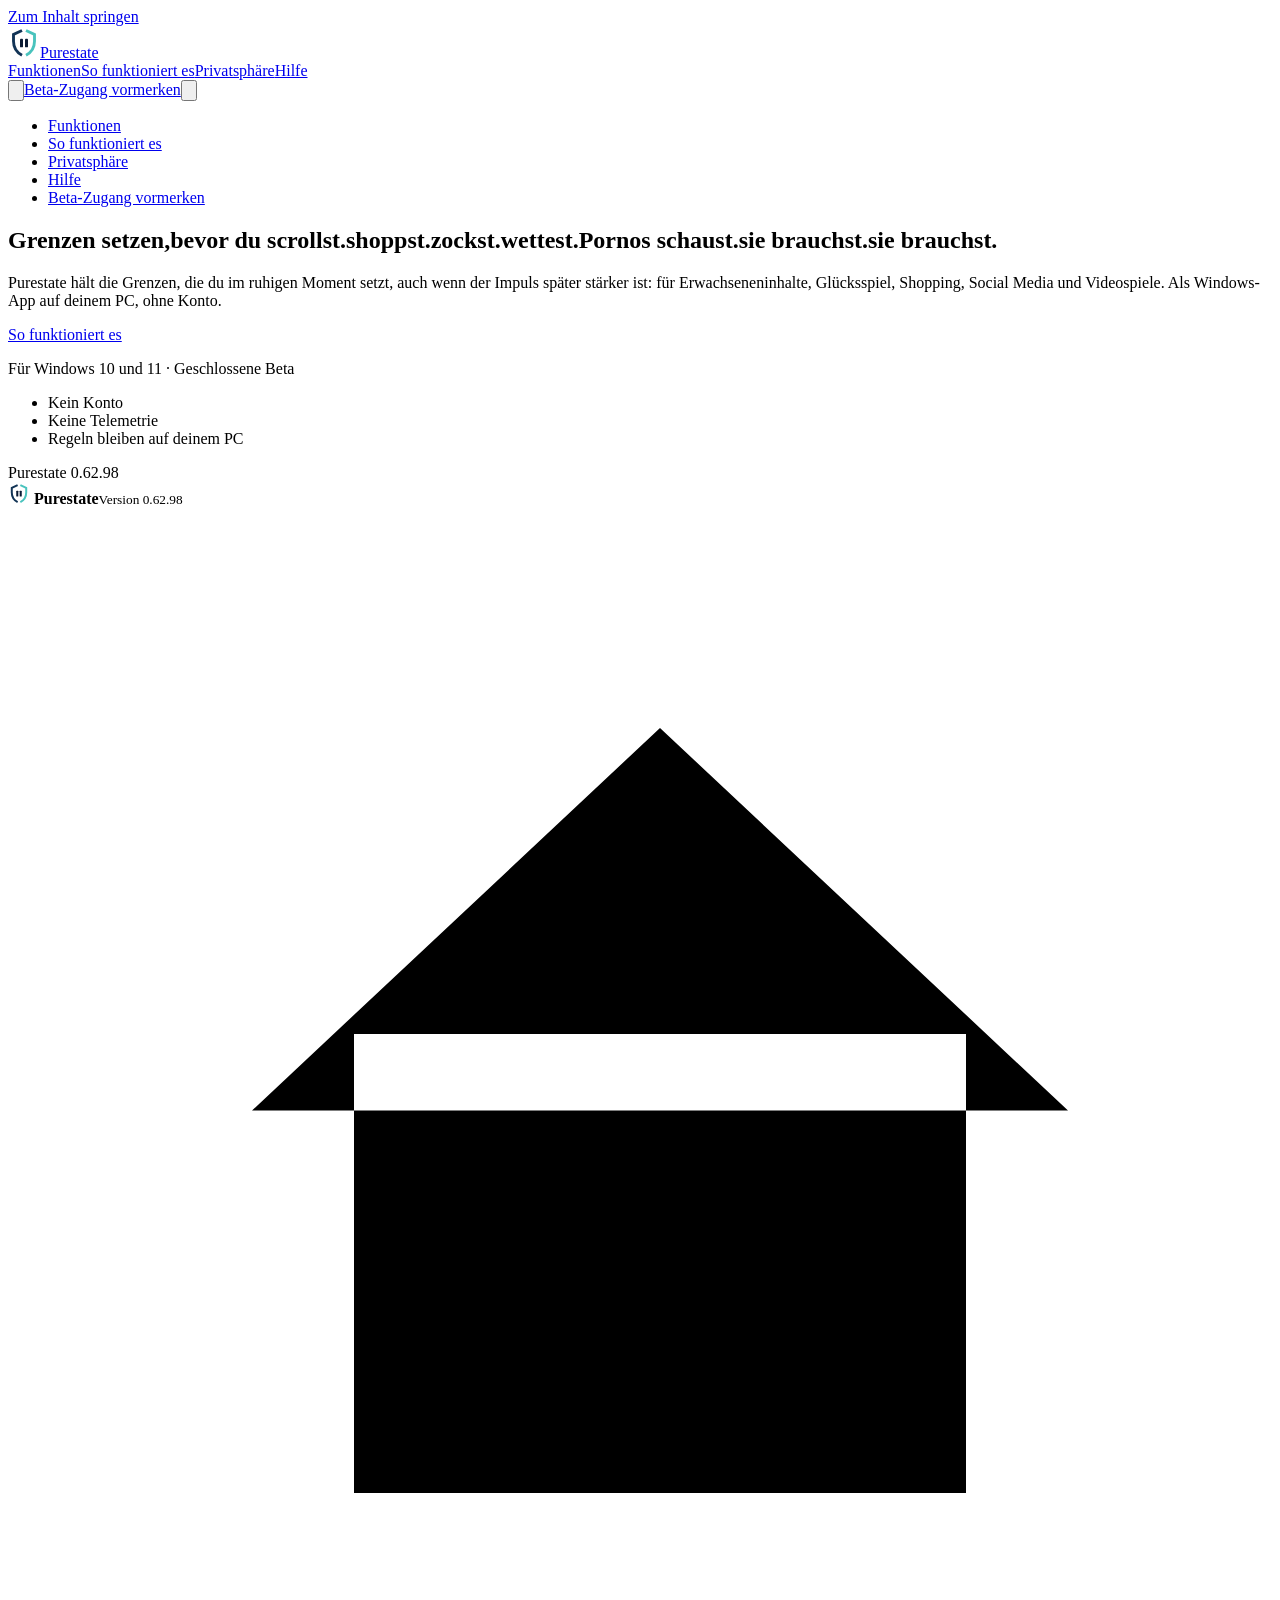
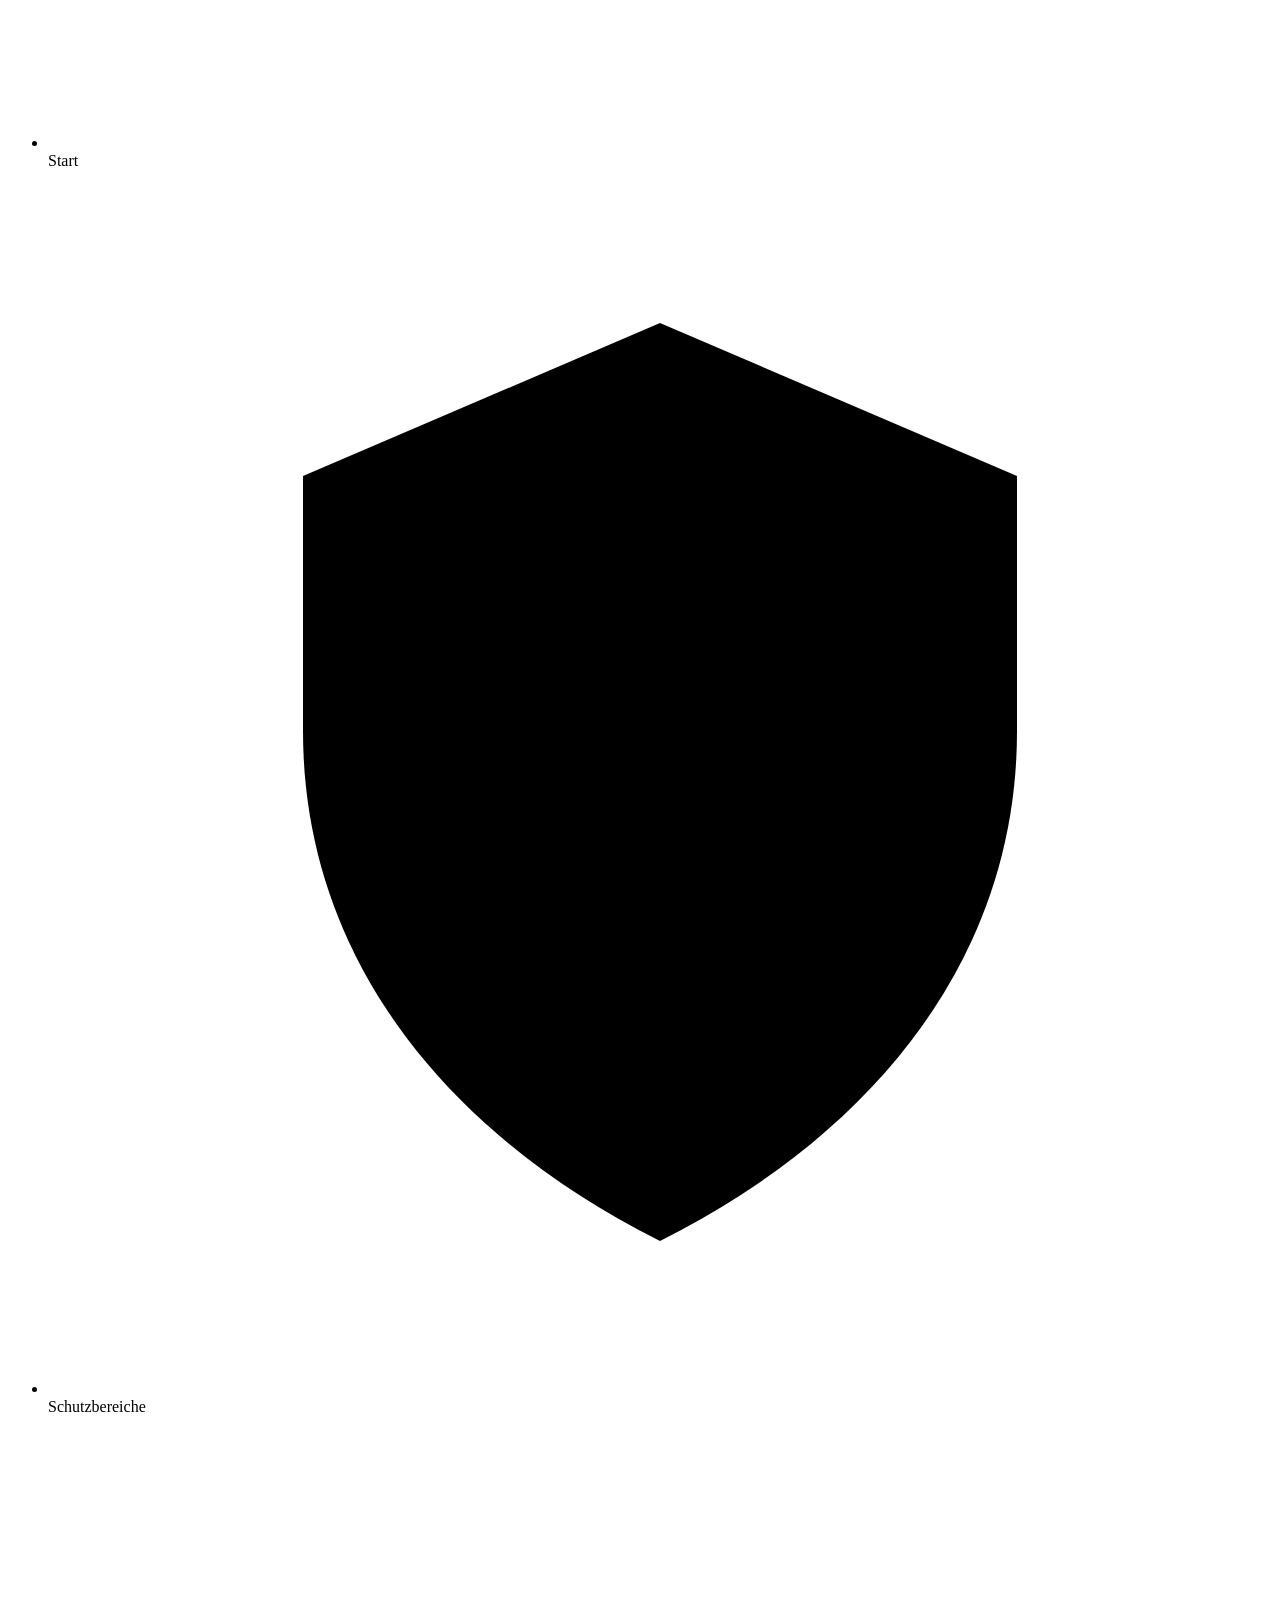
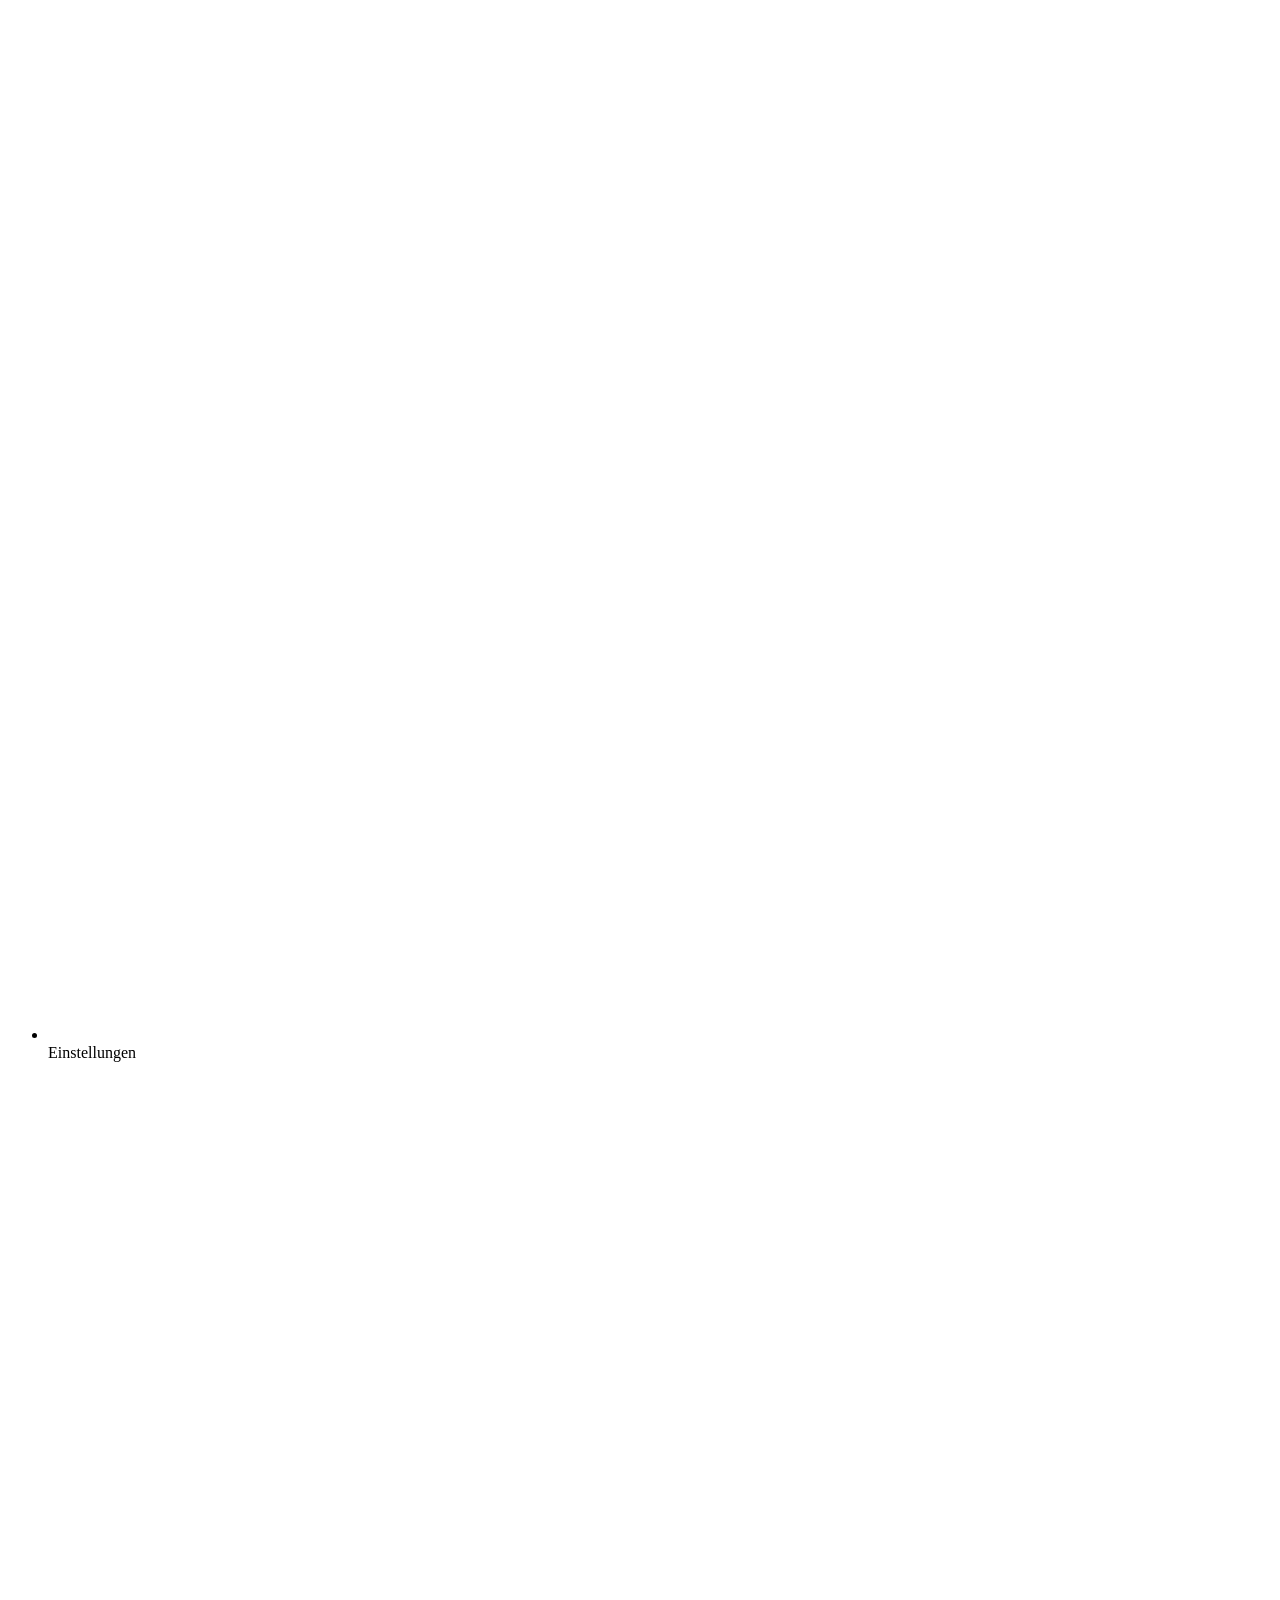
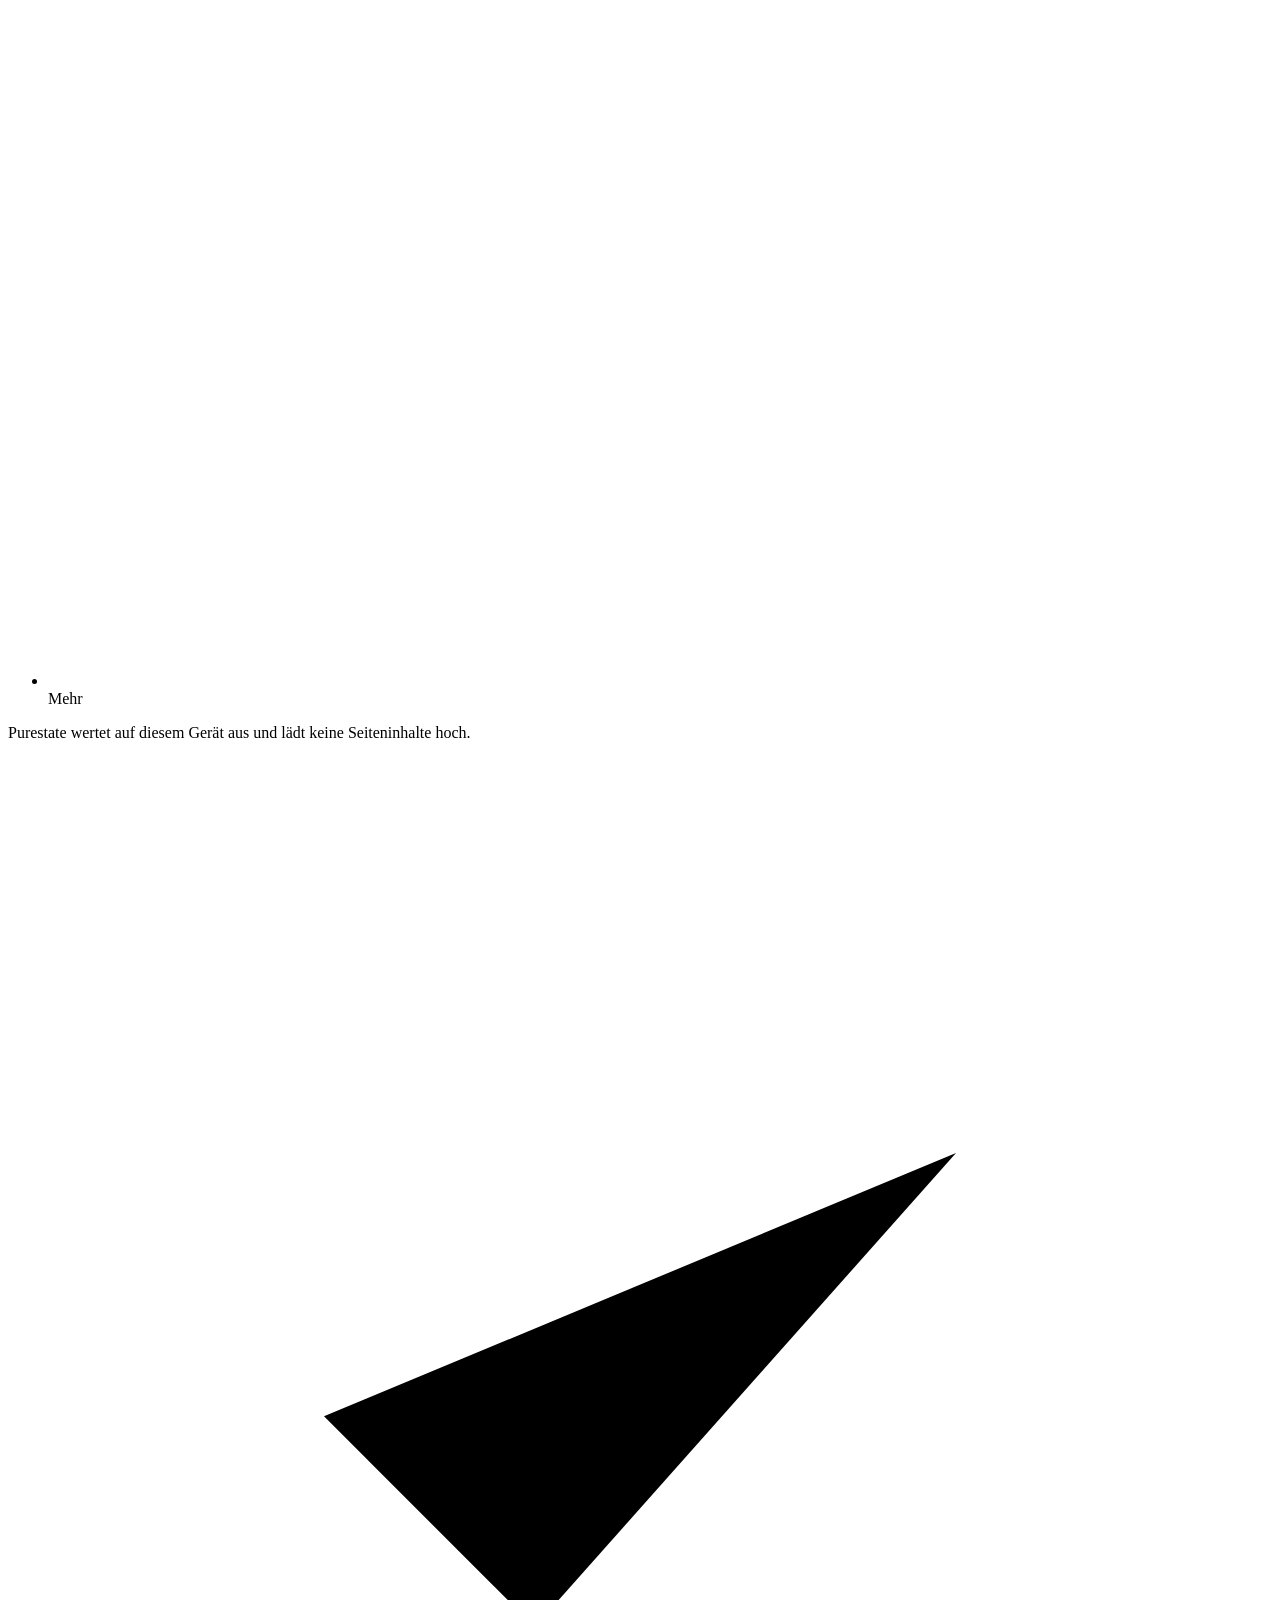
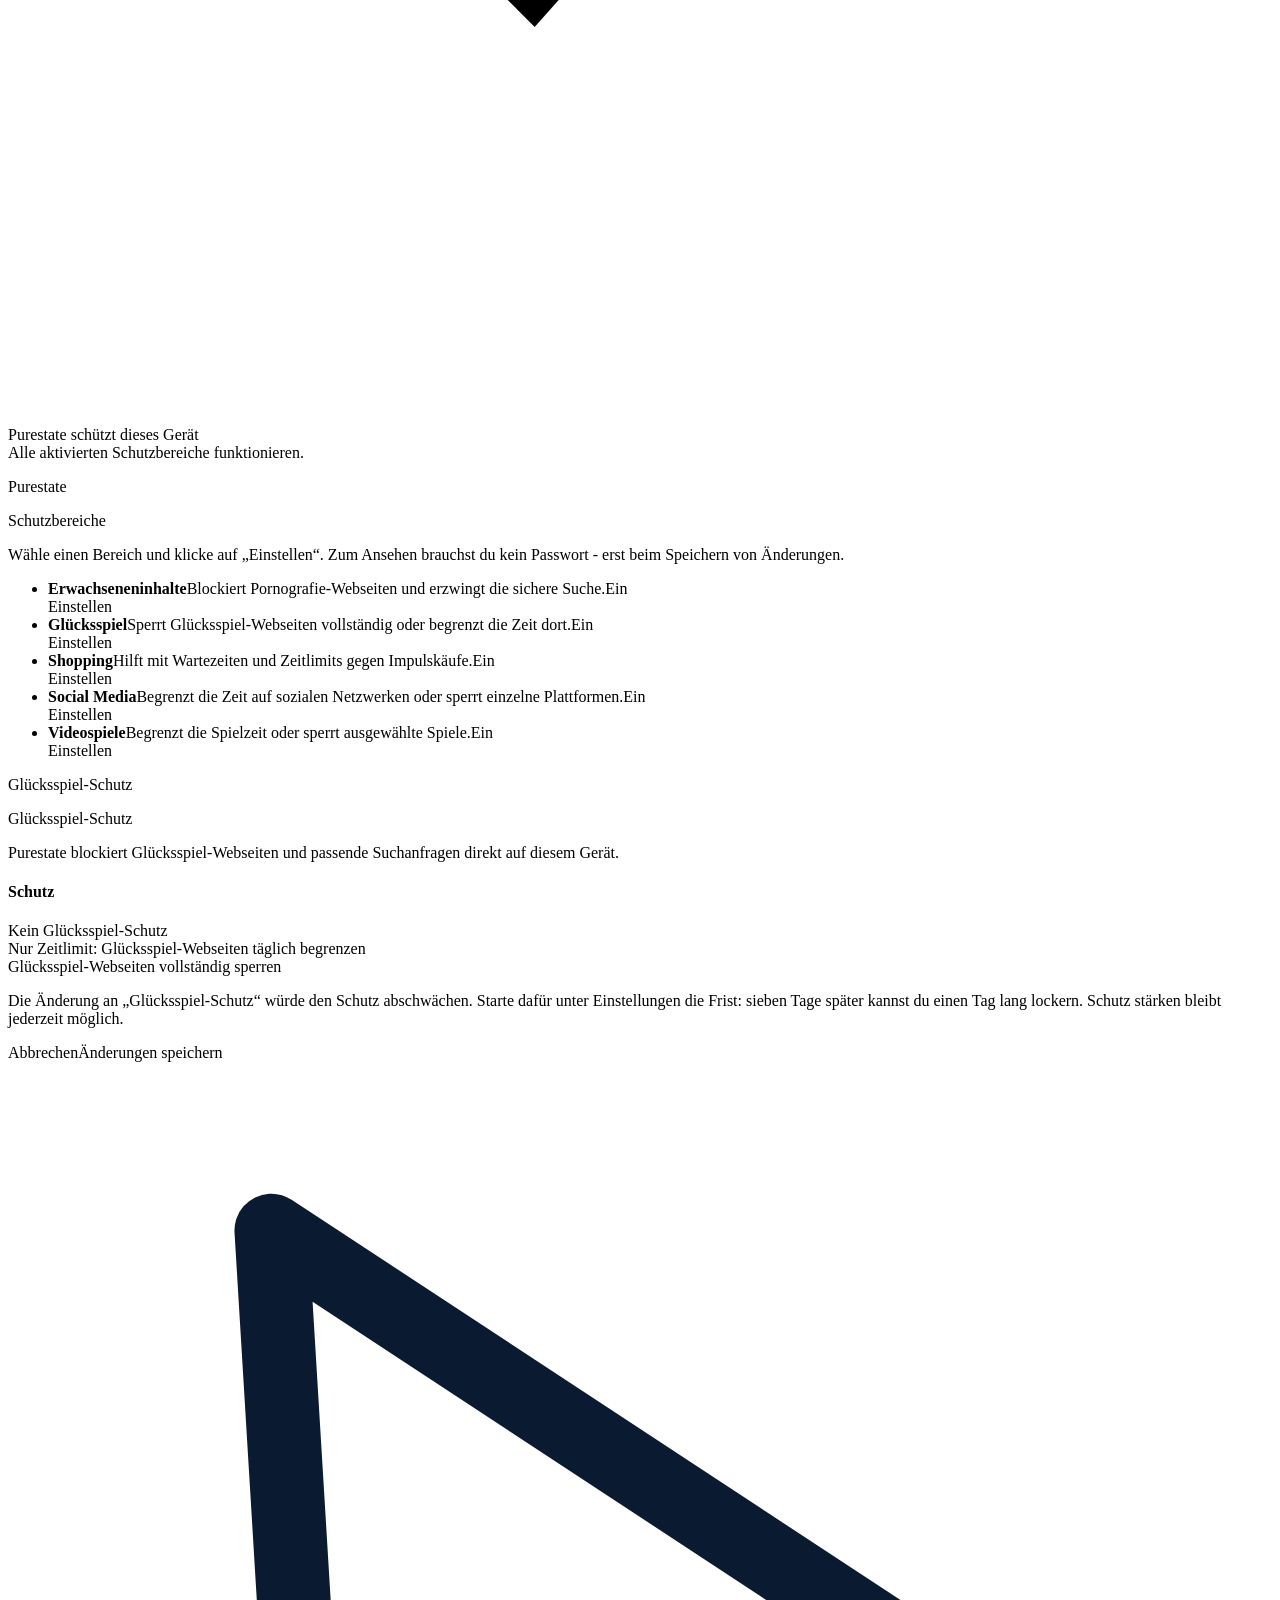
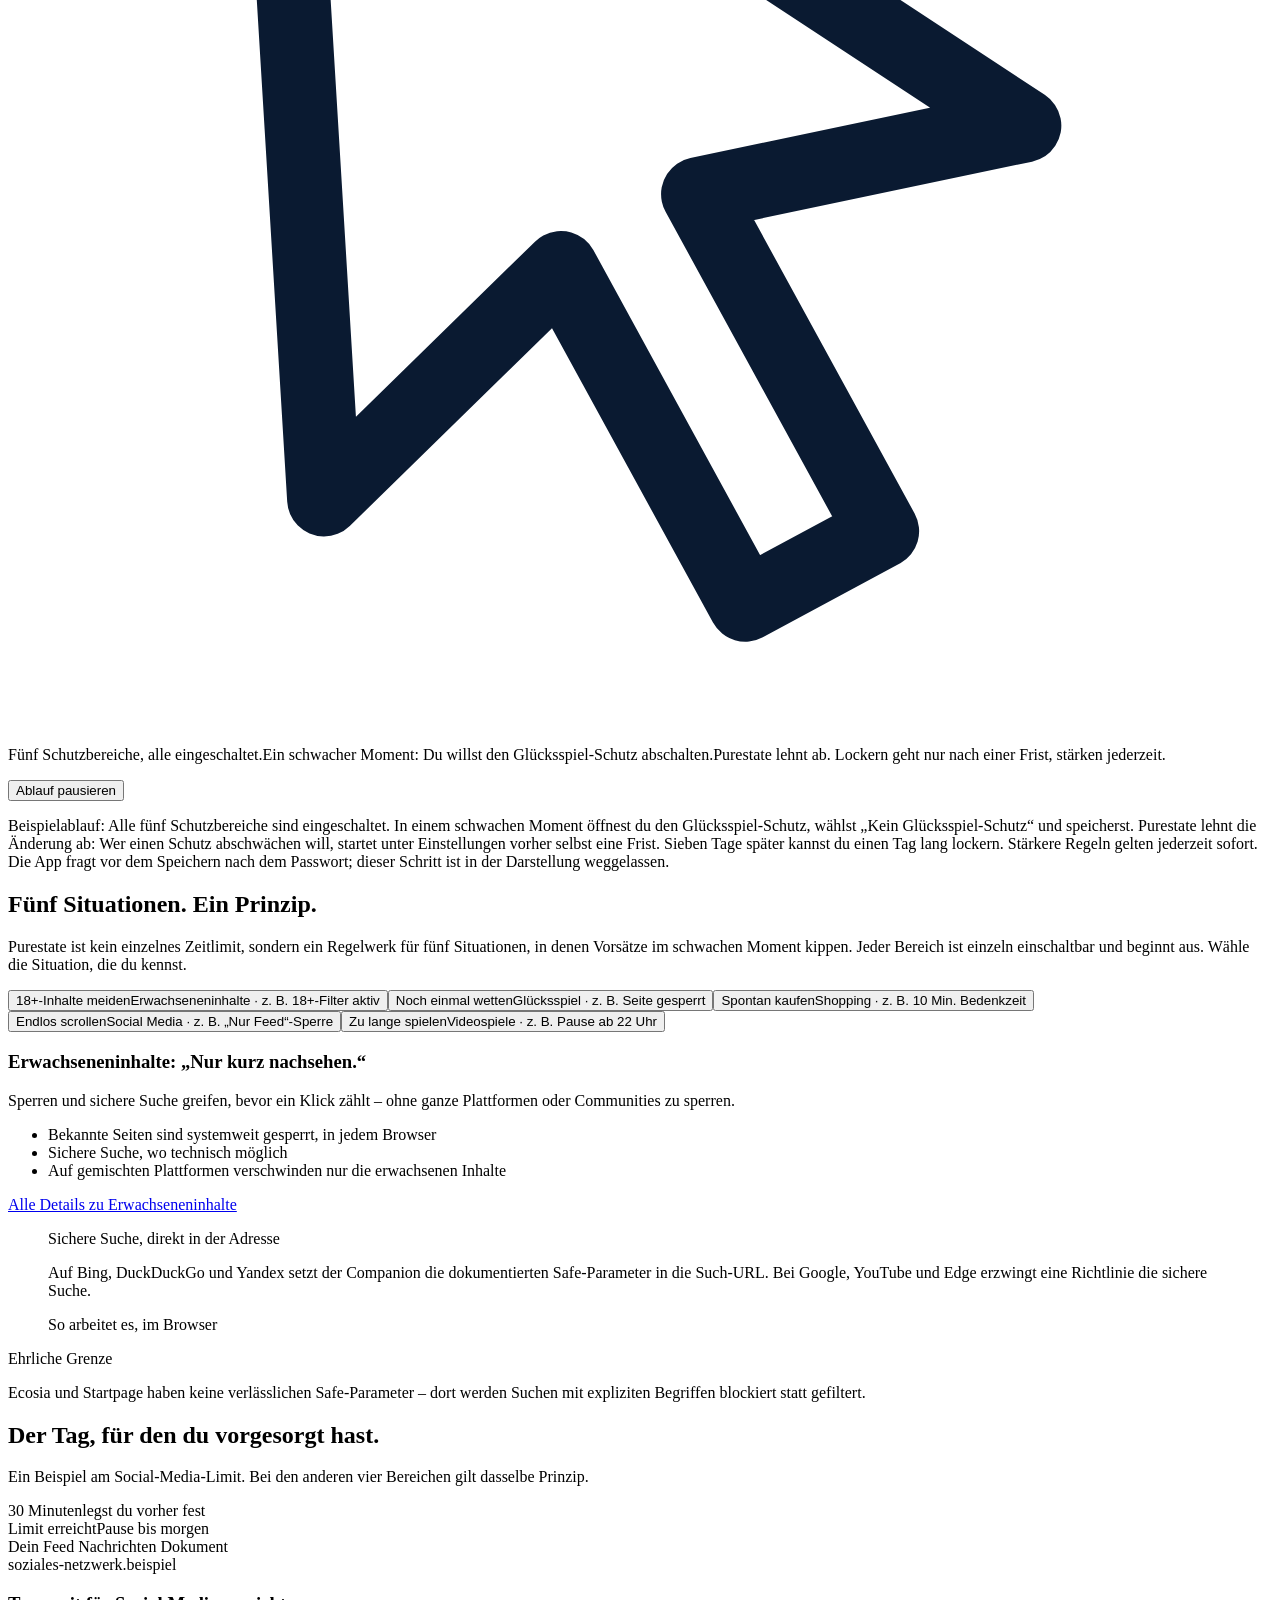
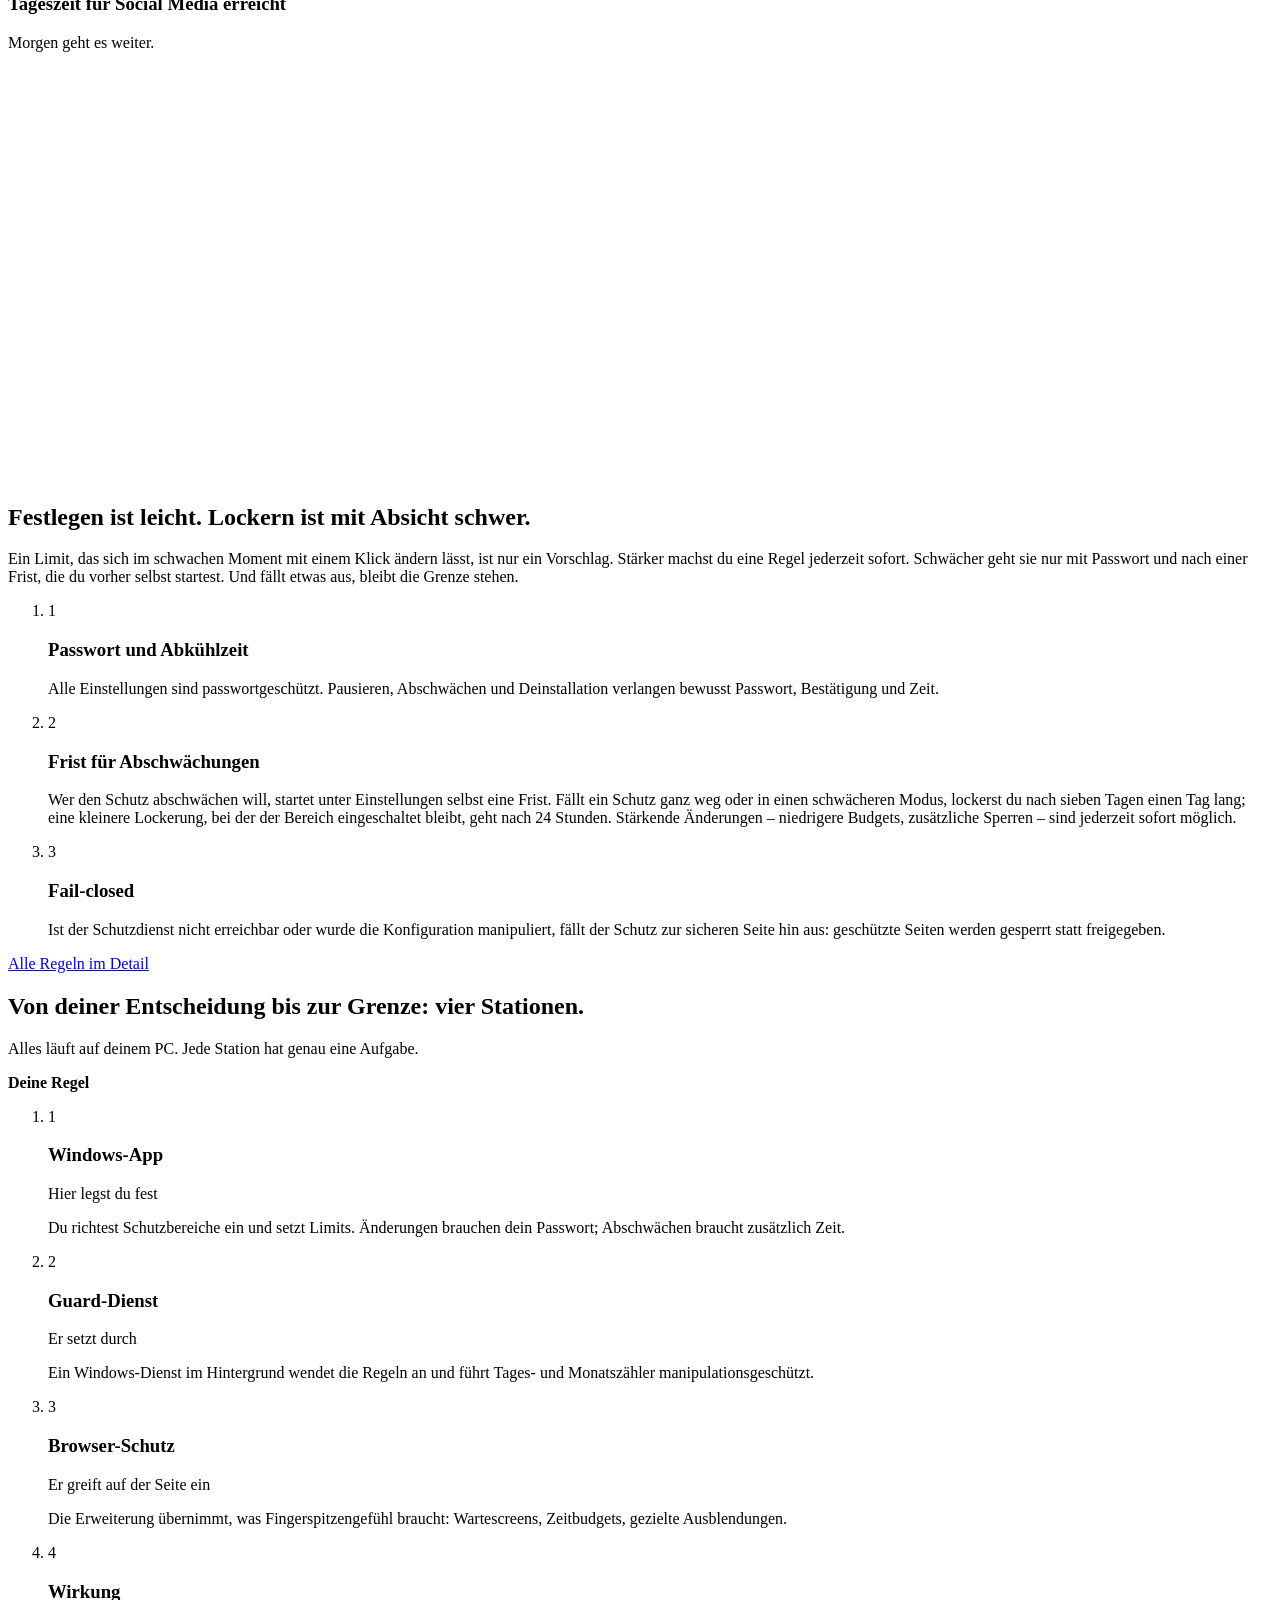
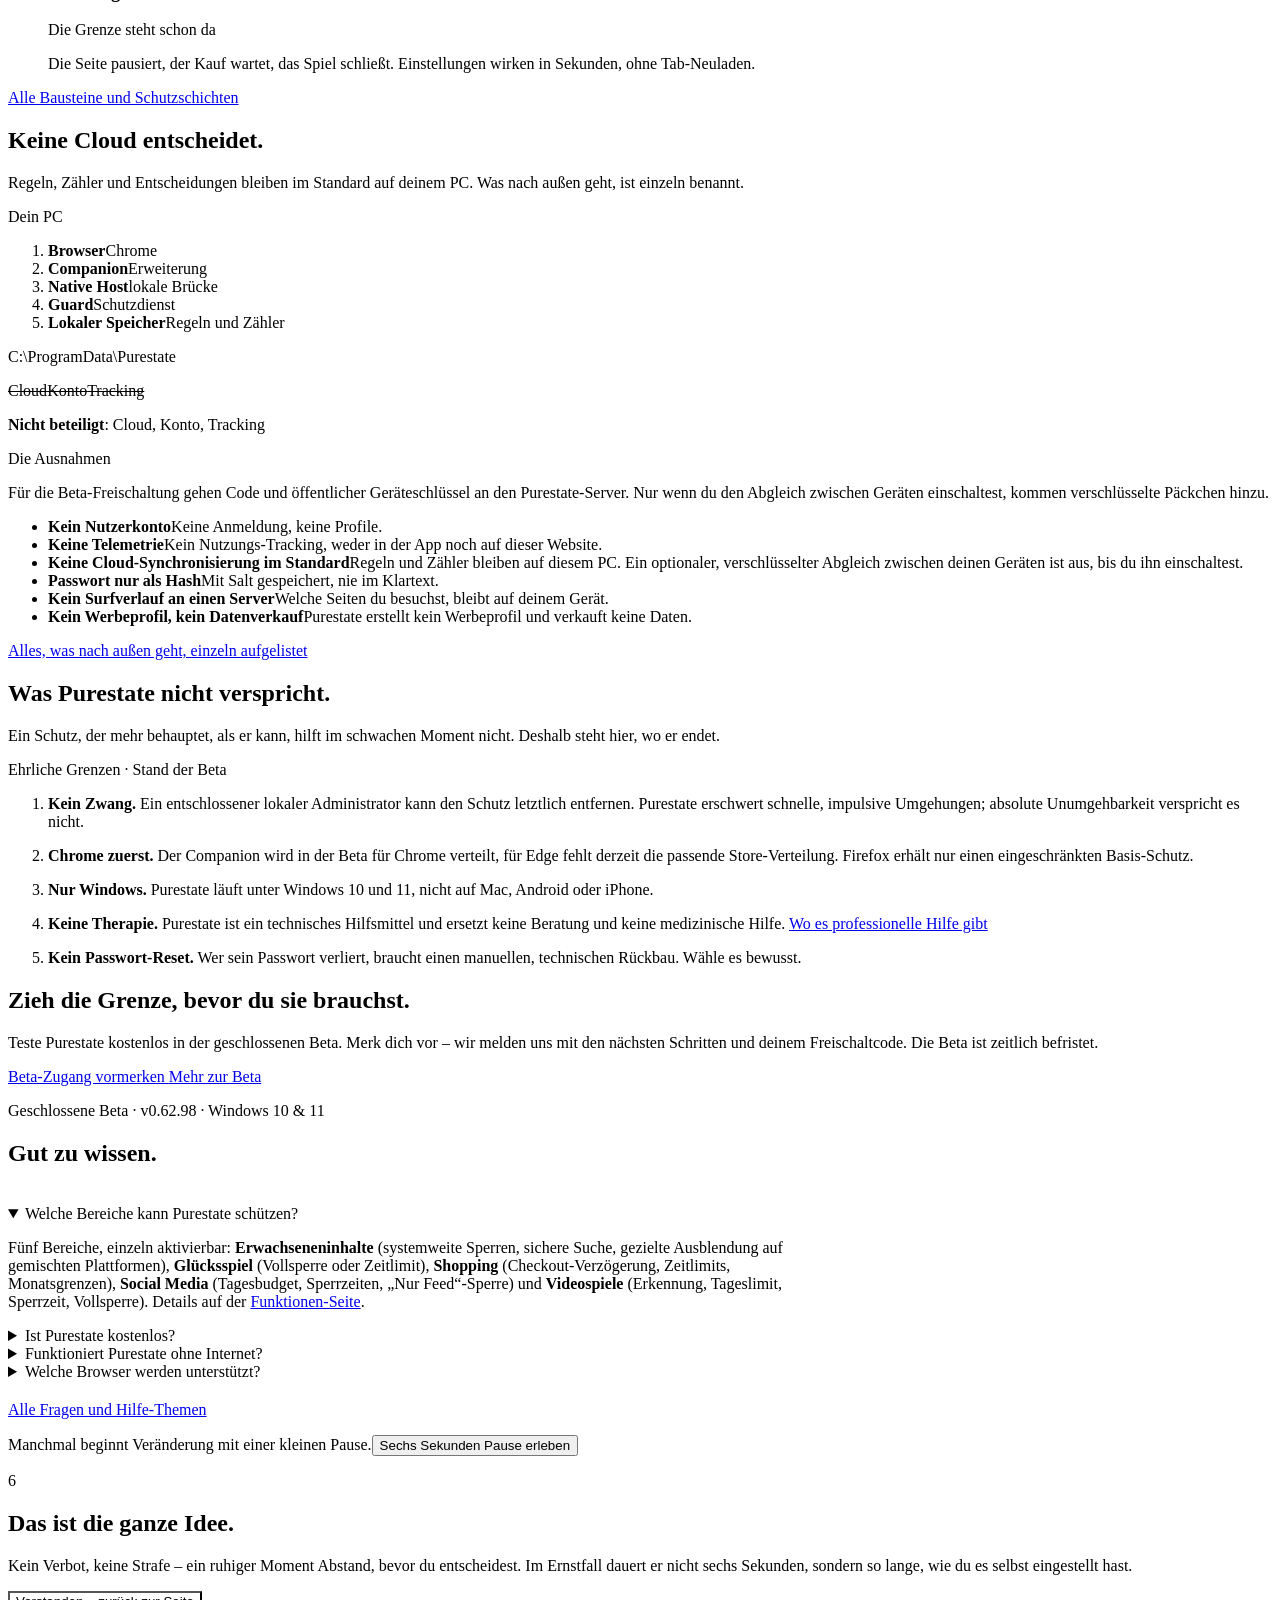
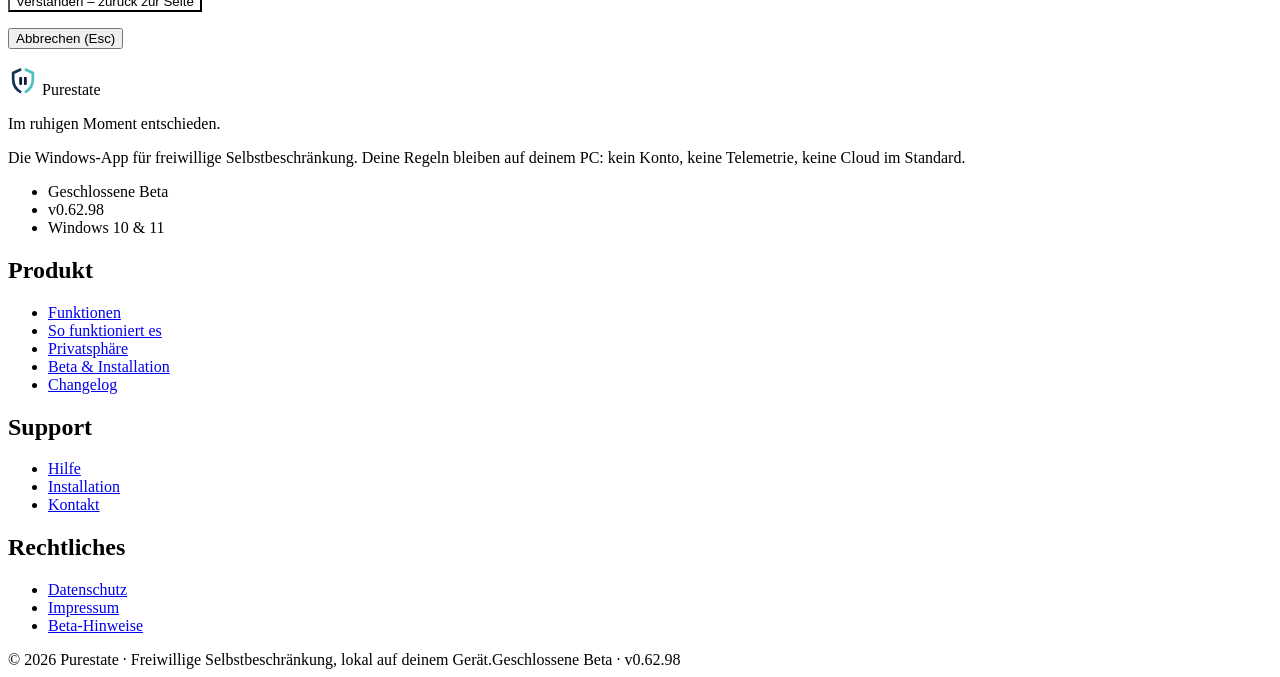
==== commit 4961e5c5: "release: publish Purestate 0.62.98 Built from purestate main at 941b7cd: the Lernmodus, time countin" ====
--- a/website/index.html
+++ b/website/index.html
@@ -14,8 +14,8 @@
         const calm = window.matchMedia('(prefers-reduced-motion: reduce)').matches;
         if (!calm && 'IntersectionObserver' in window) root.classList.add('js-reveal');
       })();
-    </script><script type="application/ld+json">{"@context":"https://schema.org","@type":"SoftwareApplication","name":"Purestate","applicationCategory":"SecurityApplication","operatingSystem":"Windows 10, Windows 11","softwareVersion":"0.62.92","description":"Windows-App für freiwillige Selbstbeschränkung in fünf Bereichen: Sperren für Erwachseneninhalte und Glücksspiel, Bedenkzeit und Limits beim Shopping, Zeitbudgets für Social Media und Videospiele. Lokal, ohne Konto. Geschlossene Beta.","inLanguage":"de"}</script><link rel="stylesheet" href="/_astro/BaseLayout.BhMcWF0J.css"><link rel="stylesheet" href="/_astro/index.DKcqrKll.css"><link rel="stylesheet" href="/_astro/LocalMap.CwbCwg4s.css"><style>.faq-list[data-astro-cid-kpn7xbay]{max-width:50rem;margin-top:clamp(1.75rem,3vw,2.5rem)}.faq-more[data-astro-cid-kpn7xbay]{margin-top:1.25rem}
-</style></head><body><a href="#main" class="focus:bg-surface focus:text-ink sr-only focus:not-sr-only focus:absolute focus:top-3 focus:left-3 focus:z-[120] focus:rounded-full focus:px-5 focus:py-3 focus:shadow-lg">Zum Inhalt springen</a><header class="site-header" data-astro-cid-fzpbxy5g><div class="site-header-inner wrap" data-astro-cid-fzpbxy5g><a href="/" class="brand" aria-label="Purestate – Startseite" data-astro-cid-fzpbxy5g><svg xmlns="http://www.w3.org/2000/svg" viewBox="0 0 128 128" width="32" height="32" aria-hidden="true"><path d="M56 18 22 34v27c0 25 13.5 45 34 56" fill="none" stroke="var(--logo-left, #123456)" stroke-width="11.5"></path><path d="M72 18 106 34v27c0 25-13.5 45-34 56" fill="none" stroke="var(--logo-right, #49c3bd)" stroke-width="11.5"></path><rect x="48" y="51" width="12" height="34" rx="3.5" fill="var(--logo-bars, #0b1b34)"></rect><rect x="68" y="51" width="12" height="34" rx="3.5" fill="var(--logo-bars, #0b1b34)"></rect></svg><span data-astro-cid-fzpbxy5g>Purestate</span></a><nav class="site-nav" aria-label="Hauptnavigation" data-astro-cid-fzpbxy5g><a href="/funktionen/" data-astro-cid-fzpbxy5g>Funktionen</a><a href="/so-funktioniert-es/" data-astro-cid-fzpbxy5g>So funktioniert es</a><a href="/privatsphaere/" data-astro-cid-fzpbxy5g>Privatsphäre</a><a href="/hilfe/" data-astro-cid-fzpbxy5g>Hilfe</a></nav><div class="site-actions" data-astro-cid-fzpbxy5g><button id="themeToggle" type="button" class="icon-btn" aria-label="Helles oder dunkles Design wählen" title="Design wechseln" data-astro-cid-fzpbxy5g><svg class="theme-sun" viewBox="0 0 24 24" fill="none" stroke="currentColor" stroke-width="1.8" stroke-linecap="round" aria-hidden="true" data-astro-cid-fzpbxy5g><circle cx="12" cy="12" r="4" data-astro-cid-fzpbxy5g></circle><path d="M12 2v2M12 20v2M4.9 4.9l1.4 1.4M17.7 17.7l1.4 1.4M2 12h2M20 12h2M4.9 19.1l1.4-1.4M17.7 6.3l1.4-1.4" data-astro-cid-fzpbxy5g></path></svg><svg class="theme-moon" viewBox="0 0 24 24" fill="none" stroke="currentColor" stroke-width="1.8" stroke-linecap="round" stroke-linejoin="round" aria-hidden="true" data-astro-cid-fzpbxy5g><path d="M21 12.8A9 9 0 1 1 11.2 3a7 7 0 0 0 9.8 9.8Z" data-astro-cid-fzpbxy5g></path></svg></button><a href="/beta/#betaForm" class="btn btn-primary btn-sm cta-desktop" data-astro-cid-fzpbxy5g>Beta-Zugang vormerken</a><button id="navToggle" type="button" class="icon-btn menu-btn" aria-expanded="false" aria-controls="navMenu" aria-label="Menü öffnen" data-astro-cid-fzpbxy5g><svg viewBox="0 0 24 24" fill="none" stroke="currentColor" stroke-width="1.8" stroke-linecap="round" aria-hidden="true" data-astro-cid-fzpbxy5g><path d="M4 8h16M4 16h16" data-astro-cid-fzpbxy5g></path></svg></button></div></div><nav id="navMenu" class="mobile-menu hidden" aria-label="Mobiles Menü" data-astro-cid-fzpbxy5g><ul class="wrap" data-astro-cid-fzpbxy5g><li data-astro-cid-fzpbxy5g><a href="/funktionen/" data-astro-cid-fzpbxy5g>Funktionen</a></li><li data-astro-cid-fzpbxy5g><a href="/so-funktioniert-es/" data-astro-cid-fzpbxy5g>So funktioniert es</a></li><li data-astro-cid-fzpbxy5g><a href="/privatsphaere/" data-astro-cid-fzpbxy5g>Privatsphäre</a></li><li data-astro-cid-fzpbxy5g><a href="/hilfe/" data-astro-cid-fzpbxy5g>Hilfe</a></li><li data-astro-cid-fzpbxy5g><a href="/beta/#betaForm" class="menu-cta" data-astro-cid-fzpbxy5g>Beta-Zugang vormerken <span class="arrow" aria-hidden="true" data-astro-cid-fzpbxy5g></span></a></li></ul></nav></header><div class="spine" aria-hidden="true" data-spine></div><main id="main"><section class="hero" aria-labelledby="hero-title" data-hero-stage data-astro-cid-ge2uvauf><div class="wrap" data-astro-cid-ge2uvauf><h1 id="hero-title" class="t-display hero-title" data-astro-cid-ge2uvauf>Grenzen setzen,<span class="hero-line" data-astro-cid-ge2uvauf>bevor du <span class="hero-words" data-hero-words aria-hidden="true" data-astro-cid-ge2uvauf><span class="hero-word" data-astro-cid-ge2uvauf>scrollst.</span><span class="hero-word" data-astro-cid-ge2uvauf>shoppst.</span><span class="hero-word" data-astro-cid-ge2uvauf>zockst.</span><span class="hero-word" data-astro-cid-ge2uvauf>wettest.</span><span class="hero-word" data-astro-cid-ge2uvauf>Pornos schaust.</span><span class="hero-word" data-active data-astro-cid-ge2uvauf>sie brauchst.</span></span><span class="sr-only" data-astro-cid-ge2uvauf>sie brauchst.</span></span></h1><div class="hero-grid" data-astro-cid-ge2uvauf><div class="hero-copy rise rise-3" data-astro-cid-ge2uvauf><div class="hero-copy-main" data-astro-cid-ge2uvauf><p class="t-lead" data-astro-cid-ge2uvauf>Purestate hält die Grenzen, die du im ruhigen Moment setzt, auch wenn der Impuls später stärker ist: für Erwachseneninhalte, Glücksspiel, Shopping, Social Media und Videospiele. Als Windows-App auf deinem PC, ohne Konto.</p><div class="hero-cta" data-astro-cid-ge2uvauf><a href="/so-funktioniert-es/" class="link-arrow" data-astro-cid-ge2uvauf>So funktioniert es <span class="arrow" aria-hidden="true" data-astro-cid-ge2uvauf></span></a></div><p class="hero-note" data-astro-cid-ge2uvauf>Für Windows 10 und 11 · Geschlossene Beta</p></div><ul class="hero-trust" aria-label="Kurz gesagt" data-astro-cid-ge2uvauf><li data-astro-cid-ge2uvauf>Kein Konto</li><li data-astro-cid-ge2uvauf>Keine Telemetrie</li><li data-astro-cid-ge2uvauf>Regeln bleiben auf deinem PC</li></ul></div><div class="hero-visual rise rise-4" data-astro-cid-ge2uvauf><div class="aw-fit"><div class="aw" data-aw data-dialog data-refused aria-hidden="true" inert><div class="aw-titlebar"><span class="aw-title"><span class="pause-mark" style="font-size:13px"><i></i><i></i></span>Purestate 0.62.92</span><span class="aw-ctrls"><i></i><i></i><i></i></span></div><div class="aw-body"><aside class="aw-side"><div class="aw-brand"><b><svg xmlns="http://www.w3.org/2000/svg" viewBox="0 0 128 128" width="22" height="22" aria-hidden="true"><path d="M56 18 22 34v27c0 25 13.5 45 34 56" fill="none" stroke="var(--logo-left, #123456)" stroke-width="11.5"></path><path d="M72 18 106 34v27c0 25-13.5 45-34 56" fill="none" stroke="var(--logo-right, #49c3bd)" stroke-width="11.5"></path><rect x="48" y="51" width="12" height="34" rx="3.5" fill="var(--logo-bars, #0b1b34)"></rect><rect x="68" y="51" width="12" height="34" rx="3.5" fill="var(--logo-bars, #0b1b34)"></rect></svg> Purestate</b><small>Version 0.62.92</small></div><ul class="aw-nav"><li><svg viewBox="0 0 24 24"><path d="M4 11.5 12 4l8 7.5M6 10v9h12v-9"></path></svg>Start</li><li class="is-active"><svg viewBox="0 0 24 24"><path d="M12 3 5 6v5c0 4.6 3 8 7 10 4-2 7-5.4 7-10V6l-7-3Z"></path></svg>Schutzbereiche</li><li><svg viewBox="0 0 24 24"><path d="M5 8h8M17 8h2M5 16h2M11 16h8M15 6v4M9 14v4"></path></svg>Einstellungen</li><li><svg viewBox="0 0 24 24"><path d="M6 12h.01M12 12h.01M18 12h.01"></path></svg>Mehr</li></ul><p class="aw-side-note">Purestate wertet auf diesem Gerät aus und lädt keine Seiteninhalte hoch.</p></aside><div class="aw-main"><div class="aw-status"><span class="aw-ring"><svg viewBox="0 0 24 24"><path d="m6 12.5 4 4 8-9"></path></svg></span><div class="aw-status-text"><div class="aw-status-title">Purestate schützt dieses Gerät</div><div class="aw-status-hint">Alle aktivierten Schutzbereiche funktionieren.</div></div></div><div class="aw-page"><div class="aw-page-inner"><p class="aw-kicker">Purestate</p><p class="aw-page-title">Schutzbereiche</p><p class="aw-intro">Wähle einen Bereich und klicke auf „Einstellen“. Zum Ansehen brauchst du kein Passwort - erst beim Speichern von Änderungen.</p><ul class="aw-areas"><li class="aw-area" data-area="adult"><div><b>Erwachseneninhalte</b><span class="d">Blockiert Pornografie-Webseiten und erzwingt die sichere Suche.</span><span class="aw-state">Ein</span></div><span class="aw-btn aw-btn-secondary" data-aw-target="einstellen-adult">Einstellen</span></li><li class="aw-area" data-area="gambling"><div><b>Glücksspiel</b><span class="d">Sperrt Glücksspiel-Webseiten vollständig oder begrenzt die Zeit dort.</span><span class="aw-state">Ein</span></div><span class="aw-btn aw-btn-secondary" data-aw-target="einstellen-gambling">Einstellen</span></li><li class="aw-area" data-area="shopping"><div><b>Shopping</b><span class="d">Hilft mit Wartezeiten und Zeitlimits gegen Impulskäufe.</span><span class="aw-state">Ein</span></div><span class="aw-btn aw-btn-secondary" data-aw-target="einstellen-shopping">Einstellen</span></li><li class="aw-area" data-area="social"><div><b>Social Media</b><span class="d">Begrenzt die Zeit auf sozialen Netzwerken oder sperrt einzelne Plattformen.</span><span class="aw-state">Ein</span></div><span class="aw-btn aw-btn-secondary" data-aw-target="einstellen-social">Einstellen</span></li><li class="aw-area" data-area="games"><div><b>Videospiele</b><span class="d">Begrenzt die Spielzeit oder sperrt ausgewählte Spiele.</span><span class="aw-state">Ein</span></div><span class="aw-btn aw-btn-secondary" data-aw-target="einstellen-games">Einstellen</span></li></ul></div></div><div class="aw-scrim"></div><div class="aw-dialog"><div class="aw-titlebar"><span class="aw-title">Glücksspiel-Schutz</span><span class="aw-ctrls"><i></i></span></div><div class="aw-dlg-body"><p class="aw-dlg-title">Glücksspiel-Schutz</p><p class="aw-dlg-intro">Purestate blockiert Glücksspiel-Webseiten und passende Suchanfragen direkt auf diesem Gerät.</p><div class="aw-dlg-group"><h4>Schutz</h4><div class="aw-row"><span class="aw-radio is-on" data-aw-radio="off"></span>Kein Glücksspiel-Schutz</div><div class="aw-row"><span class="aw-radio" data-aw-radio="limit"></span>Nur Zeitlimit: Glücksspiel-Webseiten täglich begrenzen</div><div class="aw-row"><span class="aw-radio" data-aw-radio="full"></span>Glücksspiel-Webseiten vollständig sperren</div></div><p class="aw-dlg-error">Die Änderung an „Glücksspiel-Schutz“ würde den Schutz abschwächen. Starte dafür unter Einstellungen die Frist: sieben Tage später kannst du einen Tag lang lockern. Schutz stärken bleibt jederzeit möglich.</p></div><div class="aw-dlg-foot"><span class="aw-btn aw-btn-secondary">Abbrechen</span><span class="aw-btn aw-btn-primary" data-aw-target="speichern">Änderungen speichern</span></div></div></div></div><div class="aw-cursor" data-aw-cursor><svg viewBox="0 0 24 24" aria-hidden="true"><path d="M5 3.2 19.3 12.6l-6.2 1.3 3.5 6.4-2.6 1.4-3.5-6.4-4.5 4.4Z" fill="#fff" stroke="#0a1a31" stroke-width="1.4" stroke-linejoin="round"></path></svg></div></div></div><div class="hero-foot" data-astro-cid-ge2uvauf><p class="hero-caption" data-hero-caption data-state="refused" aria-hidden="true" data-astro-cid-ge2uvauf><span data-cap="idle" data-astro-cid-ge2uvauf>Fünf Schutzbereiche, alle eingeschaltet.</span><span data-cap="open" data-astro-cid-ge2uvauf>Ein schwacher Moment: Du willst den Glücksspiel-Schutz abschalten.</span><span data-cap="refused" data-astro-cid-ge2uvauf>Purestate lehnt ab. Lockern geht nur nach einer Frist, stärken jederzeit.</span></p><button type="button" class="hero-toggle" data-hero-toggle data-state="done" hidden data-astro-cid-ge2uvauf><span class="pause-mark" aria-hidden="true" data-astro-cid-ge2uvauf><i data-astro-cid-ge2uvauf></i><i data-astro-cid-ge2uvauf></i></span><span data-hero-toggle-text data-astro-cid-ge2uvauf>Erneut abspielen</span></button></div><p class="sr-only" data-astro-cid-ge2uvauf>Beispielablauf: Alle fünf Schutzbereiche sind eingeschaltet. In einem schwachen Moment öffnest du den Glücksspiel-Schutz, wählst „Kein Glücksspiel-Schutz“ und speicherst. Purestate lehnt die Änderung ab: Wer einen Schutz abschwächen will, startet unter Einstellungen vorher selbst eine Frist. Sieben Tage später kannst du einen Tag lang lockern. Stärkere Regeln gelten jederzeit sofort. Die App fragt vor dem Speichern nach dem Passwort; dieser Schritt ist in der Darstellung weggelassen.</p></div></div></div></section><script type="module">var e=1500,t=document.querySelector(`[data-hero-stage]`);t&&n(t);function n(t){let n=e=>t.querySelector(e),r=n(`[data-aw]`),i=n(`[data-hero-caption]`),a=n(`[data-hero-toggle]`),o=n(`[data-hero-toggle-text]`),s=n(`[data-aw-cursor]`),c=n(`[data-aw-radio="off"]`),l=n(`[data-aw-radio="full"]`),u=n(`[data-hero-words]`),d=Array.from(t.querySelectorAll(`.hero-word`)),f=window.matchMedia(`(prefers-reduced-motion: reduce)`),p=e=>i.setAttribute(`data-state`,e),m=e=>{c.classList.toggle(`is-on`,e),l.classList.toggle(`is-on`,!e)},h=d.length-1,g=(e,t)=>{u.dataset.heroWords=t?`running`:`still`,d.forEach((n,r)=>{n.toggleAttribute(`data-exiting`,t&&r===h&&r!==e),n.toggleAttribute(`data-active`,r===e)}),h=e},_=()=>{r.setAttribute(`data-dialog`,``),r.setAttribute(`data-refused`,``),m(!0),s.style.opacity=`0`,p(`refused`),g(d.length-1,!1)},v=()=>{r.removeAttribute(`data-dialog`),r.removeAttribute(`data-refused`),m(!1),s.style.opacity=`0`,p(`idle`),g(0,!1)},y=(e,t=.55,n=.55)=>{let i=e.getBoundingClientRect(),a=r.getBoundingClientRect();s.style.setProperty(`--cx`,`${i.left-a.left+i.width*t}px`),s.style.setProperty(`--cy`,`${i.top-a.top+i.height*n}px`)},b=e=>{s.style.transition=`none`;let t=r.getBoundingClientRect();s.style.setProperty(`--cx`,`${t.width*.86}px`),s.style.setProperty(`--cy`,`${t.height*.9}px`),s.offsetWidth,s.style.transition=``,s.style.opacity=`1`,requestAnimationFrame(()=>y(e))},x=e=>{e.classList.add(`is-press`),s.classList.remove(`is-click`),s.offsetWidth,s.classList.add(`is-click`),window.setTimeout(()=>e.classList.remove(`is-press`),170)},S=()=>{let t=[],i=0,a=(e,n)=>{i+=e,t.push({at:i,run:n})},o=n(`[data-aw-target="einstellen-gambling"]`),l=n(`[data-aw-target="speichern"]`);a(800,()=>b(o)),a(1e3,()=>x(o)),a(300,()=>{r.setAttribute(`data-dialog`,``),p(`open`)}),a(950,()=>y(c,.5,.5)),a(900,()=>{x(c),m(!0)}),a(650,()=>y(l)),a(950,()=>x(l)),a(300,()=>{r.setAttribute(`data-refused`,``),s.style.opacity=`0`,p(`refused`)});for(let n=1;n<d.length;n++)t.push({at:n*e,run:()=>g(n,!0)});return t.sort((e,t)=>e.at-t.at),t.push({at:Math.max(i,(d.length-1)*e)+400,run:P}),t},C=[],w=0,T=0,E=0,D=0,O=!1,k=!0,A=()=>{if(!a||!o)return;let e=O?`Ablauf pausieren`:k?`Erneut abspielen`:`Ablauf fortsetzen`;o.textContent=e,a.setAttribute(`aria-label`,e),a.dataset.state=O?`playing`:k?`done`:`paused`},j=e=>{if(O){for(T+=e-E,E=e;w<C.length&&C[w].at<=T;)C[w++].run();O&&(D=requestAnimationFrame(j))}},M=()=>{O||(O=!0,E=performance.now(),A(),D=requestAnimationFrame(j))},N=()=>{O=!1,cancelAnimationFrame(D),A()};function P(){k=!0,O=!1,cancelAnimationFrame(D),A()}let F=()=>{cancelAnimationFrame(D),v(),C=S(),w=0,T=0,k=!1,O=!1,M()};a?.addEventListener(`click`,()=>{k?F():O?N():M()}),document.addEventListener(`visibilitychange`,()=>{document.hidden&&O&&N()}),a&&(a.hidden=!1),t.setAttribute(`data-hero-ready`,``),f.matches?(_(),P()):F()}</script><section id="schutzbereiche" class="areas section" aria-labelledby="areas-h" data-astro-cid-kot4bx7i><div class="wrap" data-astro-cid-kot4bx7i><div class="clause" data-astro-cid-kot4bx7i><div class="clause-rail" aria-hidden="true" data-astro-cid-kot4bx7i><span class="pause-mark" style="font-size:18px" data-astro-cid-kot4bx7i><i data-astro-cid-kot4bx7i></i><i data-astro-cid-kot4bx7i></i></span></div><div data-astro-cid-kot4bx7i><header class="areas-head" data-reveal data-astro-cid-kot4bx7i><h2 id="areas-h" class="t-h2" data-astro-cid-kot4bx7i>Fünf Situationen. Ein Prinzip.</h2><p class="t-lead" data-astro-cid-kot4bx7i>Purestate ist kein einzelnes Zeitlimit, sondern ein Regelwerk für fünf Situationen, in denen Vorsätze im schwachen Moment kippen. Jeder Bereich ist einzeln einschaltbar und beginnt aus. Wähle die Situation, die du kennst.</p></header><div class="explorer" data-explorer data-astro-cid-kot4bx7i><div class="explorer-tabs" role="tablist" aria-label="Situationen" data-tabs data-astro-cid-kot4bx7i><button type="button" role="tab" class="xtab" id="tab-erwachseneninhalte" aria-controls="panel-erwachseneninhalte" aria-selected="true" tabindex="0" data-tab="erwachseneninhalte" data-astro-cid-kot4bx7i><span class="xtab-main" data-astro-cid-kot4bx7i><span class="xtab-sit" data-astro-cid-kot4bx7i>18+-Inhalte meiden</span><span class="xtab-sub" data-astro-cid-kot4bx7i>Erwachseneninhalte<span class="xtab-ex" data-astro-cid-kot4bx7i> · z. B. 18+-Filter aktiv</span></span></span></button><button type="button" role="tab" class="xtab" id="tab-gluecksspiel" aria-controls="panel-gluecksspiel" aria-selected="false" tabindex="-1" data-tab="gluecksspiel" data-astro-cid-kot4bx7i><span class="xtab-main" data-astro-cid-kot4bx7i><span class="xtab-sit" data-astro-cid-kot4bx7i>Noch einmal wetten</span><span class="xtab-sub" data-astro-cid-kot4bx7i>Glücksspiel<span class="xtab-ex" data-astro-cid-kot4bx7i> · z. B. Seite gesperrt</span></span></span></button><button type="button" role="tab" class="xtab" id="tab-shopping" aria-controls="panel-shopping" aria-selected="false" tabindex="-1" data-tab="shopping" data-astro-cid-kot4bx7i><span class="xtab-main" data-astro-cid-kot4bx7i><span class="xtab-sit" data-astro-cid-kot4bx7i>Spontan kaufen</span><span class="xtab-sub" data-astro-cid-kot4bx7i>Shopping<span class="xtab-ex" data-astro-cid-kot4bx7i> · z. B. 10 Min. Bedenkzeit</span></span></span></button><button type="button" role="tab" class="xtab" id="tab-social-media" aria-controls="panel-social-media" aria-selected="false" tabindex="-1" data-tab="social-media" data-astro-cid-kot4bx7i><span class="xtab-main" data-astro-cid-kot4bx7i><span class="xtab-sit" data-astro-cid-kot4bx7i>Endlos scrollen</span><span class="xtab-sub" data-astro-cid-kot4bx7i>Social Media<span class="xtab-ex" data-astro-cid-kot4bx7i> · z. B. „Nur Feed“-Sperre</span></span></span></button><button type="button" role="tab" class="xtab" id="tab-videospiele" aria-controls="panel-videospiele" aria-selected="false" tabindex="-1" data-tab="videospiele" data-astro-cid-kot4bx7i><span class="xtab-main" data-astro-cid-kot4bx7i><span class="xtab-sit" data-astro-cid-kot4bx7i>Zu lange spielen</span><span class="xtab-sub" data-astro-cid-kot4bx7i>Videospiele<span class="xtab-ex" data-astro-cid-kot4bx7i> · z. B. Pause ab 22 Uhr</span></span></span></button></div><div class="explorer-panels" data-astro-cid-kot4bx7i><div class="xpanel" role="tabpanel" id="panel-erwachseneninhalte" aria-labelledby="tab-erwachseneninhalte" data-panel="erwachseneninhalte" tabindex="0" data-astro-cid-kot4bx7i><div class="xpanel-main" data-astro-cid-kot4bx7i><h3 class="xpanel-impulse" data-astro-cid-kot4bx7i><span class="sr-only" data-astro-cid-kot4bx7i>Erwachseneninhalte: </span>„Nur kurz nachsehen.“</h3><p class="xpanel-holds" data-astro-cid-kot4bx7i>Sperren und sichere Suche greifen, bevor ein Klick zählt – ohne ganze Plattformen oder Communities zu sperren.</p><ul class="xpanel-points" data-astro-cid-kot4bx7i><li data-astro-cid-kot4bx7i>Bekannte Seiten sind systemweit gesperrt, in jedem Browser</li><li data-astro-cid-kot4bx7i>Sichere Suche, wo technisch möglich</li><li data-astro-cid-kot4bx7i>Auf gemischten Plattformen verschwinden nur die erwachsenen Inhalte</li></ul><a class="link-arrow" href="/funktionen/#erwachseneninhalte" data-astro-cid-kot4bx7i>Alle Details zu Erwachseneninhalte <span class="arrow" aria-hidden="true" data-astro-cid-kot4bx7i></span></a></div><div class="xpanel-side" data-astro-cid-kot4bx7i><figure class="exhibit exhibit-paper" data-astro-cid-kot4bx7i><p class="exhibit-title" data-astro-cid-kot4bx7i>Sichere Suche, direkt in der Adresse</p><p class="exhibit-text" data-astro-cid-kot4bx7i>Auf Bing, DuckDuckGo und Yandex setzt der Companion die dokumentierten Safe-Parameter in die Such-URL. Bei Google, YouTube und Edge erzwingt eine Richtlinie die sichere Suche.</p><figcaption data-astro-cid-kot4bx7i>So arbeitet es, im Browser</figcaption></figure><aside class="note" aria-label="Ehrliche Grenze: Erwachseneninhalte" data-astro-cid-kot4bx7i><p class="note-label" data-astro-cid-kot4bx7i><span class="pause-mark text-[12px]" aria-hidden="true"><i></i><i></i></span> Ehrliche Grenze</p><p data-astro-cid-kot4bx7i>Ecosia und Startpage haben keine verlässlichen Safe-Parameter – dort werden Suchen mit expliziten Begriffen blockiert statt gefiltert.</p></aside></div></div><div class="xpanel" role="tabpanel" id="panel-gluecksspiel" aria-labelledby="tab-gluecksspiel" data-panel="gluecksspiel" tabindex="0" data-astro-cid-kot4bx7i><div class="xpanel-main" data-astro-cid-kot4bx7i><h3 class="xpanel-impulse" data-astro-cid-kot4bx7i><span class="sr-only" data-astro-cid-kot4bx7i>Glücksspiel: </span>„Nur noch eine Runde.“</h3><p class="xpanel-holds" data-astro-cid-kot4bx7i>Bekannte Wett- und Casino-Seiten sind gesperrt, oder ein knappes Tageslimit hält die Zeit dort klein. Fällt der Schutzdienst aus, bleibt die Sperre.</p><ul class="xpanel-points" data-astro-cid-kot4bx7i><li data-astro-cid-kot4bx7i>Vollsperre bekannter Domains, auch wenn der Schutzdienst ausfällt</li><li data-astro-cid-kot4bx7i>Oder ein Tageslimit (Standard 15 Minuten)</li><li data-astro-cid-kot4bx7i>Eigene Domains erhalten denselben Schutz</li></ul><a class="link-arrow" href="/funktionen/#gluecksspiel" data-astro-cid-kot4bx7i>Alle Details zu Glücksspiel <span class="arrow" aria-hidden="true" data-astro-cid-kot4bx7i></span></a></div><div class="xpanel-side" data-astro-cid-kot4bx7i><figure class="exhibit exhibit-night" data-astro-cid-kot4bx7i><span class="bars" aria-hidden="true" data-astro-cid-kot4bx7i><i data-astro-cid-kot4bx7i></i><i data-astro-cid-kot4bx7i></i></span><p class="exhibit-title" data-astro-cid-kot4bx7i>Glücksspielseite gesperrt</p><p class="exhibit-text" data-astro-cid-kot4bx7i>Diese Seite wurde als Glücksspielangebot erkannt und ist gesperrt.</p><figcaption data-astro-cid-kot4bx7i>Wortlaut der Erweiterung, auf der Seite</figcaption></figure><aside class="note" aria-label="Ehrliche Grenze: Glücksspiel" data-astro-cid-kot4bx7i><p class="note-label" data-astro-cid-kot4bx7i><span class="pause-mark text-[12px]" aria-hidden="true"><i></i><i></i></span> Ehrliche Grenze</p><p data-astro-cid-kot4bx7i>Der Zähler gilt pro PC, außer du schaltest den Abgleich zwischen Geräten ein.</p></aside></div></div><div class="xpanel" role="tabpanel" id="panel-shopping" aria-labelledby="tab-shopping" data-panel="shopping" tabindex="0" data-astro-cid-kot4bx7i><div class="xpanel-main" data-astro-cid-kot4bx7i><h3 class="xpanel-impulse" data-astro-cid-kot4bx7i><span class="sr-only" data-astro-cid-kot4bx7i>Shopping: </span>„Nur kurz in den Warenkorb.“</h3><p class="xpanel-holds" data-astro-cid-kot4bx7i>Vor dem Kaufabschluss wartet Purestate mit dir. Der Kauf bleibt möglich, der Impuls bekommt Zeit, sich zu setzen.</p><ul class="xpanel-points" data-astro-cid-kot4bx7i><li data-astro-cid-kot4bx7i>Checkout-Wartezeit mit wechselnden Reflexionsfragen</li><li data-astro-cid-kot4bx7i>Kaufreize gedämpft, Deal- und Gutschein-Suchen blockiert</li><li data-astro-cid-kot4bx7i>Monatsgrenze: standardmäßig ab dem zehnten Kaufversuch</li></ul><a class="link-arrow" href="/funktionen/#shopping" data-astro-cid-kot4bx7i>Alle Details zu Shopping <span class="arrow" aria-hidden="true" data-astro-cid-kot4bx7i></span></a></div><div class="xpanel-side" data-astro-cid-kot4bx7i><figure class="exhibit exhibit-night" data-astro-cid-kot4bx7i><span class="bars" aria-hidden="true" data-astro-cid-kot4bx7i><i data-astro-cid-kot4bx7i></i><i data-astro-cid-kot4bx7i></i></span><p class="exhibit-title" data-astro-cid-kot4bx7i>Kurz warten, dann entscheiden</p><p class="exhibit-text" data-astro-cid-kot4bx7i>Dein Kauf bleibt möglich. Nimm dir die Wartezeit, die du dir selbst eingerichtet hast.</p><figcaption data-astro-cid-kot4bx7i>Wortlaut der Erweiterung, vor dem Kaufabschluss</figcaption></figure><aside class="note" aria-label="Ehrliche Grenze: Shopping" data-astro-cid-kot4bx7i><p class="note-label" data-astro-cid-kot4bx7i><span class="pause-mark text-[12px]" aria-hidden="true"><i></i><i></i></span> Ehrliche Grenze</p><p data-astro-cid-kot4bx7i>Shopping ist ein Reibungs-Bereich: Der Modus ist ehrlich „aus“, „geplant“ oder „sanft“ – ein „streng“ ohne zusätzliche Durchsetzung gibt es nicht. Harte Sperren greifen für selbst gewählte Domains.</p></aside></div></div><div class="xpanel" role="tabpanel" id="panel-social-media" aria-labelledby="tab-social-media" data-panel="social-media" tabindex="0" data-astro-cid-kot4bx7i><div class="xpanel-main" data-astro-cid-kot4bx7i><h3 class="xpanel-impulse" data-astro-cid-kot4bx7i><span class="sr-only" data-astro-cid-kot4bx7i>Social Media: </span>„Nur noch ein Video.“</h3><p class="xpanel-holds" data-astro-cid-kot4bx7i>Ein Tagesbudget zählt auf dem PC. Ist es aufgebraucht, pausiert Purestate die Plattformen. Der „Nur Feed“-Modus sperrt nur die Ablenkungsflächen.</p><ul class="xpanel-points" data-astro-cid-kot4bx7i><li data-astro-cid-kot4bx7i>Tagesbudget über acht Plattformen, zählt auf dem PC</li><li data-astro-cid-kot4bx7i>Sperrzeiten und eine Reflexionsfrage am Tagesbeginn</li><li data-astro-cid-kot4bx7i>„Nur Feed“: Reels, Shorts und Explore gesperrt, Nachrichten und Suche offen</li></ul><a class="link-arrow" href="/funktionen/#social-media" data-astro-cid-kot4bx7i>Alle Details zu Social Media <span class="arrow" aria-hidden="true" data-astro-cid-kot4bx7i></span></a></div><div class="xpanel-side" data-astro-cid-kot4bx7i><figure class="exhibit exhibit-night" data-astro-cid-kot4bx7i><span class="bars" aria-hidden="true" data-astro-cid-kot4bx7i><i data-astro-cid-kot4bx7i></i><i data-astro-cid-kot4bx7i></i></span><p class="exhibit-title" data-astro-cid-kot4bx7i>Tageszeit für Social Media erreicht</p><p class="exhibit-text" data-astro-cid-kot4bx7i>Morgen geht es weiter.</p><figcaption data-astro-cid-kot4bx7i>Wortlaut der Erweiterung, auf der Seite</figcaption></figure><aside class="note" aria-label="Ehrliche Grenze: Social Media" data-astro-cid-kot4bx7i><p class="note-label" data-astro-cid-kot4bx7i><span class="pause-mark text-[12px]" aria-hidden="true"><i></i><i></i></span> Ehrliche Grenze</p><p data-astro-cid-kot4bx7i>TikTok, Pinterest und Bluesky bestehen fast nur aus Feed bzw. haben instabile Routen – dort gibt es ehrlicherweise nur die Vollsperre, keinen „Nur Feed“-Modus.</p></aside></div></div><div class="xpanel" role="tabpanel" id="panel-videospiele" aria-labelledby="tab-videospiele" data-panel="videospiele" tabindex="0" data-astro-cid-kot4bx7i><div class="xpanel-main" data-astro-cid-kot4bx7i><h3 class="xpanel-impulse" data-astro-cid-kot4bx7i><span class="sr-only" data-astro-cid-kot4bx7i>Videospiele: </span>„Noch ein Match.“</h3><p class="xpanel-holds" data-astro-cid-kot4bx7i>Erkannte und eingetragene Spiele teilen sich ein Tagesbudget. Bei Limit, Sperrzeit oder Vollsperre fordert Purestate zum Schließen auf.</p><ul class="xpanel-points" data-astro-cid-kot4bx7i><li data-astro-cid-kot4bx7i>Automatische Erkennung aus Steam, Epic, GOG, EA, Battle.net und XboxGames</li><li data-astro-cid-kot4bx7i>Tagesbudget, Sperrzeit oder Vollsperre</li><li data-astro-cid-kot4bx7i>Restzeit-Hinweise bei 30, 15 und 5 Minuten</li></ul><a class="link-arrow" href="/funktionen/#videospiele" data-astro-cid-kot4bx7i>Alle Details zu Videospiele <span class="arrow" aria-hidden="true" data-astro-cid-kot4bx7i></span></a></div><div class="xpanel-side" data-astro-cid-kot4bx7i><figure class="exhibit exhibit-paper" data-astro-cid-kot4bx7i><p class="exhibit-title" data-astro-cid-kot4bx7i>Erst die Aufforderung, dann das Ende</p><p class="exhibit-text" data-astro-cid-kot4bx7i>Eingetragene und Store-erkannte Spiele fordert Purestate zum Schließen auf und beendet sie nach etwa 30 Sekunden.</p><figcaption data-astro-cid-kot4bx7i>So arbeitet es, auf dem PC</figcaption></figure><aside class="note" aria-label="Ehrliche Grenze: Videospiele" data-astro-cid-kot4bx7i><p class="note-label" data-astro-cid-kot4bx7i><span class="pause-mark text-[12px]" aria-hidden="true"><i></i><i></i></span> Ehrliche Grenze</p><p data-astro-cid-kot4bx7i>Gemessen wird die Laufzeit gestarteter Spielprozesse, nicht die aktive Vordergrundnutzung.</p></aside></div></div></div></div></div></div></div></section><script type="module">document.querySelectorAll(`[data-explorer]`).forEach(e=>{let t=Array.from(e.querySelectorAll(`[role="tab"]`)),n=Array.from(e.querySelectorAll(`[role="tabpanel"]`));if(!t.length||t.length!==n.length)return;let r=(e,r=!1)=>{t.forEach(t=>{let n=t.dataset.tab===e;t.setAttribute(`aria-selected`,String(n)),t.tabIndex=n?0:-1,n&&r&&t.focus()}),n.forEach(t=>{t.hidden=t.dataset.panel!==e})};t.forEach((e,n)=>{e.addEventListener(`click`,()=>r(e.dataset.tab)),e.addEventListener(`keydown`,e=>{let i=-1;e.key===`ArrowDown`||e.key===`ArrowRight`?i=(n+1)%t.length:e.key===`ArrowUp`||e.key===`ArrowLeft`?i=(n-1+t.length)%t.length:e.key===`Home`?i=0:e.key===`End`&&(i=t.length-1),i>=0&&(e.preventDefault(),r(t[i].dataset.tab,!0))})}),e.setAttribute(`data-enhanced`,``),r(t[0].dataset.tab)});</script><section id="beispiel" class="story section" aria-labelledby="story-h" data-astro-cid-n2lz65zz><div class="wrap" data-astro-cid-n2lz65zz><div class="clause" data-astro-cid-n2lz65zz><div class="clause-rail" aria-hidden="true" data-astro-cid-n2lz65zz><span class="pause-mark" style="font-size:18px" data-astro-cid-n2lz65zz><i data-astro-cid-n2lz65zz></i><i data-astro-cid-n2lz65zz></i></span></div><div data-astro-cid-n2lz65zz><header class="story-head" data-reveal data-astro-cid-n2lz65zz><h2 id="story-h" class="t-h2" data-astro-cid-n2lz65zz>Der Tag, für den du vorgesorgt hast.</h2><p class="t-lead story-lead" data-astro-cid-n2lz65zz>Ein Beispiel am Social-Media-Limit. Bei den anderen vier Bereichen gilt dasselbe Prinzip.</p></header><div class="story-track" data-story-track data-astro-cid-n2lz65zz><div class="story-pin" data-astro-cid-n2lz65zz><div class="story-stage" data-story-stage data-step="3" data-astro-cid-n2lz65zz><div class="stage-card" data-astro-cid-n2lz65zz><div class="tl tl-night" data-tl data-state="held" role="img" aria-label="Schematischer Tag auf einer Zeitlinie: Du legst vorher dein Limit fest. Über den Tag verteilt öffnest du Social Media immer wieder, und nur diese Momente zählen. Ist das Limit erreicht, ist der Rest des Tages pausiert." style="--stop:calc(72% + max(4px, calc(var(--limit, 30) * 0.3 / 360 * 100%)))" data-astro-cid-2nlvuviq><div class="tl-track" aria-hidden="true" data-astro-cid-2nlvuviq><div class="tl-ruler" data-astro-cid-2nlvuviq><i class="major" style="left:0%" data-astro-cid-2nlvuviq></i><i style="left:2.5%" data-astro-cid-2nlvuviq></i><i style="left:5%" data-astro-cid-2nlvuviq></i><i style="left:7.5%" data-astro-cid-2nlvuviq></i><i style="left:10%" data-astro-cid-2nlvuviq></i><i class="major" style="left:12.5%" data-astro-cid-2nlvuviq></i><i style="left:15%" data-astro-cid-2nlvuviq></i><i style="left:17.5%" data-astro-cid-2nlvuviq></i><i style="left:20%" data-astro-cid-2nlvuviq></i><i style="left:22.5%" data-astro-cid-2nlvuviq></i><i class="major" style="left:25%" data-astro-cid-2nlvuviq></i><i style="left:27.500000000000004%" data-astro-cid-2nlvuviq></i><i style="left:30%" data-astro-cid-2nlvuviq></i><i style="left:32.5%" data-astro-cid-2nlvuviq></i><i style="left:35%" data-astro-cid-2nlvuviq></i><i class="major" style="left:37.5%" data-astro-cid-2nlvuviq></i><i style="left:40%" data-astro-cid-2nlvuviq></i><i style="left:42.5%" data-astro-cid-2nlvuviq></i><i style="left:45%" data-astro-cid-2nlvuviq></i><i style="left:47.5%" data-astro-cid-2nlvuviq></i><i class="major" style="left:50%" data-astro-cid-2nlvuviq></i><i style="left:52.5%" data-astro-cid-2nlvuviq></i><i style="left:55.00000000000001%" data-astro-cid-2nlvuviq></i><i style="left:57.49999999999999%" data-astro-cid-2nlvuviq></i><i style="left:60%" data-astro-cid-2nlvuviq></i><i class="major" style="left:62.5%" data-astro-cid-2nlvuviq></i><i style="left:65%" data-astro-cid-2nlvuviq></i><i style="left:67.5%" data-astro-cid-2nlvuviq></i><i style="left:70%" data-astro-cid-2nlvuviq></i><i style="left:72.5%" data-astro-cid-2nlvuviq></i><i class="major" style="left:75%" data-astro-cid-2nlvuviq></i><i style="left:77.5%" data-astro-cid-2nlvuviq></i><i style="left:80%" data-astro-cid-2nlvuviq></i><i style="left:82.5%" data-astro-cid-2nlvuviq></i><i style="left:85%" data-astro-cid-2nlvuviq></i><i class="major" style="left:87.5%" data-astro-cid-2nlvuviq></i><i style="left:90%" data-astro-cid-2nlvuviq></i><i style="left:92.5%" data-astro-cid-2nlvuviq></i><i style="left:95%" data-astro-cid-2nlvuviq></i><i style="left:97.5%" data-astro-cid-2nlvuviq></i><i class="major" style="left:100%" data-astro-cid-2nlvuviq></i></div><div class="tl-pause" data-astro-cid-2nlvuviq></div><i class="tl-seg" style="--at:5%;--w:max(4px, calc(var(--limit, 30) * 0.18 / 360 * 100%));--i:0" data-astro-cid-2nlvuviq></i><i class="tl-seg" style="--at:22%;--w:max(4px, calc(var(--limit, 30) * 0.14 / 360 * 100%));--i:1" data-astro-cid-2nlvuviq></i><i class="tl-seg" style="--at:36%;--w:max(4px, calc(var(--limit, 30) * 0.22 / 360 * 100%));--i:2" data-astro-cid-2nlvuviq></i><i class="tl-seg" style="--at:56%;--w:max(4px, calc(var(--limit, 30) * 0.16 / 360 * 100%));--i:3" data-astro-cid-2nlvuviq></i><i class="tl-seg" style="--at:72%;--w:max(4px, calc(var(--limit, 30) * 0.3 / 360 * 100%));--i:4" data-astro-cid-2nlvuviq></i><span class="tl-pin" data-astro-cid-2nlvuviq></span><span class="tl-stop" data-astro-cid-2nlvuviq></span><div class="tl-mark tl-mark-l" data-astro-cid-2nlvuviq><span class="tl-time tnum" data-limit-text data-astro-cid-2nlvuviq>30 Minuten</span><span class="tl-cap" data-astro-cid-2nlvuviq>legst du vorher fest</span></div><div class="tl-mark tl-mark-r" data-astro-cid-2nlvuviq><span class="tl-time" data-astro-cid-2nlvuviq>Limit erreicht</span><span class="tl-cap" data-astro-cid-2nlvuviq>Pause bis morgen</span></div></div></div><div class="aw-fit"><div class="bw" data-bw data-held aria-hidden="true"><div class="bw-tabs"><span class="bw-tab"><i></i> Dein Feed</span><span class="bw-tab bw-tab-other" data-other><i></i> Nachrichten</span><span class="bw-tab bw-tab-other" data-other><i></i> Dokument</span></div><div class="bw-bar"><span class="bw-url">soziales-netzwerk.beispiel</span></div><div class="bw-view"><div class="bw-feed"><div class="bw-post"><div class="bw-post-head"><span class="bw-avatar"></span><span class="bw-line" style="width:7em"></span></div><div class="bw-media m1"></div><div class="bw-post-foot"><span class="bw-line" style="width:90%"></span><span class="bw-line" style="width:60%"></span></div></div><div class="bw-post"><div class="bw-post-head"><span class="bw-avatar"></span><span class="bw-line" style="width:7em"></span></div><div class="bw-media m2"></div><div class="bw-post-foot"><span class="bw-line" style="width:90%"></span><span class="bw-line" style="width:60%"></span></div></div><div class="bw-post"><div class="bw-post-head"><span class="bw-avatar"></span><span class="bw-line" style="width:7em"></span></div><div class="bw-media m3"></div><div class="bw-post-foot"><span class="bw-line" style="width:90%"></span><span class="bw-line" style="width:60%"></span></div></div><div class="bw-post"><div class="bw-post-head"><span class="bw-avatar"></span><span class="bw-line" style="width:7em"></span></div><div class="bw-media m1"></div><div class="bw-post-foot"><span class="bw-line" style="width:90%"></span><span class="bw-line" style="width:60%"></span></div></div><div class="bw-post"><div class="bw-post-head"><span class="bw-avatar"></span><span class="bw-line" style="width:7em"></span></div><div class="bw-media m2"></div><div class="bw-post-foot"><span class="bw-line" style="width:90%"></span><span class="bw-line" style="width:60%"></span></div></div><div class="bw-post"><div class="bw-post-head"><span class="bw-avatar"></span><span class="bw-line" style="width:7em"></span></div><div class="bw-media m3"></div><div class="bw-post-foot"><span class="bw-line" style="width:90%"></span><span class="bw-line" style="width:60%"></span></div></div></div><div class="bw-overlay"><div class="bw-overlay-card"><span class="bars"><i></i><i></i></span><h3>Tageszeit für Social Media erreicht</h3><p>Morgen geht es weiter.</p></div></div></div></div></div></div></div></div><ol class="story-steps" data-astro-cid-n2lz65zz><li class="story-step" data-story-step="1" data-astro-cid-n2lz65zz><div class="story-body" data-astro-cid-n2lz65zz><div class="story-dots" aria-hidden="true" data-astro-cid-n2lz65zz><i class="on" data-astro-cid-n2lz65zz></i><i data-astro-cid-n2lz65zz></i><i data-astro-cid-n2lz65zz></i><i data-astro-cid-n2lz65zz></i></div><h3 class="t-h3 story-title" data-astro-cid-n2lz65zz>Du bestimmst. Purestate merkt es sich.</h3><p class="story-text" data-astro-cid-n2lz65zz>Im ruhigen Moment legst du für Social Media <b data-limit-text>30 Minuten</b> am Tag fest und speicherst. Die Regel bleibt auf deinem PC, ein Schutzdienst setzt sie durch. Ein Konto brauchst du dafür nicht.</p><div class="story-limit" data-story-limit hidden data-astro-cid-n2lz65zz><span id="limit-label" class="story-limit-label" data-astro-cid-n2lz65zz>Probier dein Limit</span><div class="story-limit-ctl" role="group" aria-labelledby="limit-label" data-astro-cid-n2lz65zz><button type="button" class="step-btn" data-limit-dec aria-label="Limit um 5 Minuten senken" data-astro-cid-n2lz65zz><i aria-hidden="true" data-astro-cid-n2lz65zz></i></button><output class="story-limit-out" data-astro-cid-n2lz65zz><span data-limit data-astro-cid-n2lz65zz>30</span> Min.</output><button type="button" class="step-btn step-btn-plus" data-limit-inc aria-label="Limit um 5 Minuten erhöhen" data-astro-cid-n2lz65zz><i aria-hidden="true" data-astro-cid-n2lz65zz></i></button></div></div></div></li><li class="story-step" data-story-step="2" data-astro-cid-n2lz65zz><div class="story-body" data-astro-cid-n2lz65zz><div class="story-dots" aria-hidden="true" data-astro-cid-n2lz65zz><i class="on" data-astro-cid-n2lz65zz></i><i class="on" data-astro-cid-n2lz65zz></i><i data-astro-cid-n2lz65zz></i><i data-astro-cid-n2lz65zz></i></div><h3 class="t-h3 story-title" data-astro-cid-n2lz65zz>Der Tag läuft.</h3><p class="story-text" data-astro-cid-n2lz65zz>Über den Tag öffnest du Social Media immer wieder, mal kurz, mal länger. Nur diese Momente zählen. Irgendwann ist es spät, du bist müde, und der Feed geht einfach weiter: Die Entscheidung von vorhin fühlt sich weit weg an.</p></div></li><li class="story-step" data-story-step="3" data-astro-cid-n2lz65zz><div class="story-body" data-astro-cid-n2lz65zz><div class="story-dots" aria-hidden="true" data-astro-cid-n2lz65zz><i class="on" data-astro-cid-n2lz65zz></i><i class="on" data-astro-cid-n2lz65zz></i><i class="on" data-astro-cid-n2lz65zz></i><i data-astro-cid-n2lz65zz></i></div><h3 class="t-h3 story-title" data-astro-cid-n2lz65zz>Die Grenze steht schon da.</h3><p class="story-text" data-astro-cid-n2lz65zz>Sind deine <b data-limit-text>30 Minuten</b> für heute aufgebraucht, pausiert Purestate die Plattform. Du musst nichts abwägen und niemanden überzeugen: Die Entscheidung ist längst gefallen, von dir, im ruhigen Moment.</p></div></li><li class="story-step" data-story-step="4" data-astro-cid-n2lz65zz><div class="story-body" data-astro-cid-n2lz65zz><div class="story-dots" aria-hidden="true" data-astro-cid-n2lz65zz><i class="on" data-astro-cid-n2lz65zz></i><i class="on" data-astro-cid-n2lz65zz></i><i class="on" data-astro-cid-n2lz65zz></i><i class="on" data-astro-cid-n2lz65zz></i></div><h3 class="t-h3 story-title" data-astro-cid-n2lz65zz>Danach macht nur die Plattform Pause.</h3><p class="story-text" data-astro-cid-n2lz65zz>Dein PC, dein Browser und alles andere laufen weiter. Morgen zählt das Tagesbudget von vorn.</p><p class="story-more" data-astro-cid-n2lz65zz><a class="link-arrow" href="/so-funktioniert-es/#szenarien" data-astro-cid-n2lz65zz>Den Ablauf selbst durchspielen <span class="arrow" aria-hidden="true" data-astro-cid-n2lz65zz></span></a></p></div></li></ol></div></div></div></div></section><script type="module">var e=30,t=new Set,n=()=>e;function r(){document.documentElement.style.setProperty(`--limit`,String(e)),document.querySelectorAll(`[data-limit]`).forEach(t=>{t.textContent=String(e)}),document.querySelectorAll(`[data-limit-text]`).forEach(t=>{t.textContent=`${e} Minuten`})}function i(n){let i=Math.min(240,Math.max(5,Math.round(n/5)*5));i!==e&&(e=i,r(),t.forEach(t=>t(e)))}function a(e){t.add(e)}r();var o=document.querySelector(`[data-story-track]`),s=o?.querySelector(`[data-story-stage]`),c=Array.from(o?.querySelectorAll(`[data-story-step]`)??[]);if(o&&s&&c.length){let e=document.documentElement,t=s.querySelector(`.stage-card`),r=s.querySelector(`[data-tl]`),l=s.querySelector(`[data-bw]`),u=window.matchMedia(`(min-width: 1000px)`),d=window.matchMedia(`(prefers-reduced-motion: reduce)`),f=c.length-1,p=document.createElement(`div`);p.style.cssText=`position:fixed;top:0;height:100svh;visibility:hidden;pointer-events:none`,document.body.append(p);let m=0,h=1,g=0,_=e=>{e!==g&&(g=e,s.setAttribute(`data-step`,String(e)),r?.setAttribute(`data-state`,e===1?`set`:e===2?`day`:`held`),l?.toggleAttribute(`data-held`,e>=3))},v=e=>{let t=Math.min(1,Math.max(0,(e-.2)/.35));return t*t*(3-2*t)},y=()=>{if(!e.classList.contains(`js-story`))return;let t=m-o.getBoundingClientRect().top;c.forEach((e,n)=>{let r=(n*h-t)/h,i=d.matches||n===f&&r<0;e.style.opacity=i?``:String(1-v(Math.abs(r)))}),_(Math.min(f,Math.max(0,Math.round(t/h)))+1)},b=()=>{e.classList.add(`js-story`),m=parseFloat(getComputedStyle(e).getPropertyValue(`--header-h-compact`))||62;let n=u.matches?0:s.offsetHeight,r=p.offsetHeight-m-n,i=Math.max(...c.map(e=>e.firstElementChild.offsetHeight));h=Math.max(r*.7,i+32);let a=h<=r&&(!u.matches||t.offsetHeight<=r);o.style.setProperty(`--zone-h`,`${r}px`),o.style.setProperty(`--stage-h`,`${n}px`),o.style.setProperty(`--step-h`,`${h}px`),e.classList.toggle(`js-story`,a),c.forEach(e=>e.style.opacity=``),a?y():_(3)},x=e=>{let t=!1;return()=>{t||(t=!0,requestAnimationFrame(()=>{t=!1,e()}))}},S=o.querySelector(`[data-story-limit]`),C=S?.querySelector(`[data-limit-dec]`),w=S?.querySelector(`[data-limit-inc]`);if(S&&C&&w){let e=e=>{C.setAttribute(`aria-disabled`,String(e<=5)),w.setAttribute(`aria-disabled`,String(e>=240))};C.addEventListener(`click`,()=>i(n()-5)),w.addEventListener(`click`,()=>i(n()+5)),a(e),e(n()),S.hidden=!1}window.addEventListener(`scroll`,x(y),{passive:!0}),window.addEventListener(`resize`,x(b)),document.fonts?.ready.then(b),b()}</script><section id="haelt" class="holds section" aria-labelledby="holds-h" data-astro-cid-evdbpvb6><div class="wrap" data-astro-cid-evdbpvb6><div class="clause" data-astro-cid-evdbpvb6><div class="clause-rail" aria-hidden="true" data-astro-cid-evdbpvb6><span class="pause-mark" style="font-size:18px" data-astro-cid-evdbpvb6><i data-astro-cid-evdbpvb6></i><i data-astro-cid-evdbpvb6></i></span></div><div data-astro-cid-evdbpvb6><header class="holds-head" data-reveal data-astro-cid-evdbpvb6><h2 id="holds-h" class="t-h2" data-astro-cid-evdbpvb6>Festlegen ist leicht. Lockern ist mit Absicht schwer.</h2><p class="t-lead" data-astro-cid-evdbpvb6>Ein Limit, das sich im schwachen Moment mit einem Klick ändern lässt, ist nur ein Vorschlag. Stärker machst du eine Regel jederzeit sofort. Schwächer geht sie nur mit Passwort und nach einer Frist, die du vorher selbst startest. Und fällt etwas aus, bleibt die Grenze stehen.</p></header><ol class="holds-grid" data-reveal-stagger data-astro-cid-evdbpvb6><li class="holds-item" data-reveal data-astro-cid-evdbpvb6><span class="holds-idx tnum" aria-hidden="true" data-astro-cid-evdbpvb6>1</span><h3 class="t-h3" data-astro-cid-evdbpvb6>Passwort und Abkühlzeit</h3><p data-astro-cid-evdbpvb6>Alle Einstellungen sind passwortgeschützt. Pausieren, Abschwächen und Deinstallation verlangen bewusst Passwort, Bestätigung und Zeit.</p></li><li class="holds-item" data-reveal data-astro-cid-evdbpvb6><span class="holds-idx tnum" aria-hidden="true" data-astro-cid-evdbpvb6>2</span><h3 class="t-h3" data-astro-cid-evdbpvb6>Frist für Abschwächungen</h3><p data-astro-cid-evdbpvb6>Wer den Schutz abschwächen will, startet unter Einstellungen selbst eine Frist. Fällt ein Schutz ganz weg oder in einen schwächeren Modus, lockerst du nach sieben Tagen einen Tag lang; eine kleinere Lockerung, bei der der Bereich eingeschaltet bleibt, geht nach 24 Stunden. Stärkende Änderungen – niedrigere Budgets, zusätzliche Sperren – sind jederzeit sofort möglich.</p></li><li class="holds-item" data-reveal data-astro-cid-evdbpvb6><span class="holds-idx tnum" aria-hidden="true" data-astro-cid-evdbpvb6>3</span><h3 class="t-h3" data-astro-cid-evdbpvb6>Fail-closed</h3><p data-astro-cid-evdbpvb6>Ist der Schutzdienst nicht erreichbar oder wurde die Konfiguration manipuliert, fällt der Schutz zur sicheren Seite hin aus: geschützte Seiten werden gesperrt statt freigegeben.</p></li></ol><p class="holds-foot" data-reveal data-astro-cid-evdbpvb6><a class="link-arrow" href="/funktionen/#fuer-alle" data-astro-cid-evdbpvb6>Alle Regeln im Detail <span class="arrow" aria-hidden="true" data-astro-cid-evdbpvb6></span></a></p></div></div></div></section><section id="so-arbeitet-es" class="flow section band" aria-labelledby="flow-h" data-astro-cid-qie7emh6><div class="wrap" data-astro-cid-qie7emh6><div class="clause" data-astro-cid-qie7emh6><div class="clause-rail" aria-hidden="true" data-astro-cid-qie7emh6><span class="pause-mark" style="font-size:18px" data-astro-cid-qie7emh6><i data-astro-cid-qie7emh6></i><i data-astro-cid-qie7emh6></i></span></div><div data-astro-cid-qie7emh6><header class="flow-head" data-reveal data-astro-cid-qie7emh6><h2 id="flow-h" class="t-h2" data-astro-cid-qie7emh6>Von deiner Entscheidung bis zur Grenze: vier Stationen.</h2><p class="t-lead" data-astro-cid-qie7emh6>Alles läuft auf deinem PC. Jede Station hat genau eine Aufgabe.</p></header><div class="flow-wrap" data-reveal data-astro-cid-qie7emh6><div class="flow-rule" aria-hidden="true" data-astro-cid-qie7emh6><span data-astro-cid-qie7emh6><b data-astro-cid-qie7emh6>Deine Regel</b></span></div><ol class="flow-track" data-flow data-astro-cid-qie7emh6><li class="flow-node" style="--i:0" data-astro-cid-qie7emh6><span class="flow-idx tnum" aria-hidden="true" data-astro-cid-qie7emh6>1</span><h3 class="flow-name" data-astro-cid-qie7emh6>Windows-App</h3><p class="flow-role" data-astro-cid-qie7emh6>Hier legst du fest</p><p class="flow-text" data-astro-cid-qie7emh6>Du richtest Schutzbereiche ein und setzt Limits. Änderungen brauchen dein Passwort; Abschwächen braucht zusätzlich Zeit.</p></li><li class="flow-node" style="--i:1" data-astro-cid-qie7emh6><span class="flow-idx tnum" aria-hidden="true" data-astro-cid-qie7emh6>2</span><h3 class="flow-name" data-astro-cid-qie7emh6>Guard-Dienst</h3><p class="flow-role" data-astro-cid-qie7emh6>Er setzt durch</p><p class="flow-text" data-astro-cid-qie7emh6>Ein Windows-Dienst im Hintergrund wendet die Regeln an und führt Tages- und Monatszähler manipulationsgeschützt.</p></li><li class="flow-node" style="--i:2" data-astro-cid-qie7emh6><span class="flow-idx tnum" aria-hidden="true" data-astro-cid-qie7emh6>3</span><h3 class="flow-name" data-astro-cid-qie7emh6>Browser-Schutz</h3><p class="flow-role" data-astro-cid-qie7emh6>Er greift auf der Seite ein</p><p class="flow-text" data-astro-cid-qie7emh6>Die Erweiterung übernimmt, was Fingerspitzengefühl braucht: Wartescreens, Zeitbudgets, gezielte Ausblendungen.</p></li><li class="flow-node" style="--i:3" data-astro-cid-qie7emh6><span class="flow-idx tnum" aria-hidden="true" data-astro-cid-qie7emh6>4</span><h3 class="flow-name" data-astro-cid-qie7emh6>Wirkung</h3><p class="flow-role" data-astro-cid-qie7emh6>Die Grenze steht schon da</p><p class="flow-text" data-astro-cid-qie7emh6>Die Seite pausiert, der Kauf wartet, das Spiel schließt. Einstellungen wirken in Sekunden, ohne Tab-Neuladen.</p></li></ol></div><p class="flow-foot" data-reveal data-astro-cid-qie7emh6><a class="link-arrow" href="/so-funktioniert-es/" data-astro-cid-qie7emh6>Alle Bausteine und Schutzschichten <span class="arrow" aria-hidden="true" data-astro-cid-qie7emh6></span></a></p></div></div></div></section><section id="privacy" class="local section" aria-labelledby="local-h" data-astro-cid-w3ee3hfp><div class="wrap" data-astro-cid-w3ee3hfp><div class="clause" data-astro-cid-w3ee3hfp><div class="clause-rail" aria-hidden="true" data-astro-cid-w3ee3hfp><span class="pause-mark" style="font-size:18px" data-astro-cid-w3ee3hfp><i data-astro-cid-w3ee3hfp></i><i data-astro-cid-w3ee3hfp></i></span></div><div data-astro-cid-w3ee3hfp><header class="local-head" data-reveal data-astro-cid-w3ee3hfp><h2 id="local-h" class="t-h2" data-astro-cid-w3ee3hfp>Keine Cloud entscheidet.</h2><p class="t-lead" data-astro-cid-w3ee3hfp>Regeln, Zähler und Entscheidungen bleiben im Standard auf deinem PC. Was nach außen geht, ist einzeln benannt.</p></header><div class="map sheet" data-reveal data-map data-astro-cid-w3ee3hfp><div class="map-pc" data-astro-cid-w3ee3hfp><p class="map-pc-label t-label" data-astro-cid-w3ee3hfp>Dein PC</p><ol class="map-chain" data-astro-cid-w3ee3hfp><li class="map-node" style="--i:0" data-astro-cid-w3ee3hfp><b data-astro-cid-w3ee3hfp>Browser</b><span data-astro-cid-w3ee3hfp>Chrome</span></li><li class="map-node" style="--i:1" data-astro-cid-w3ee3hfp><b data-astro-cid-w3ee3hfp>Companion</b><span data-astro-cid-w3ee3hfp>Erweiterung</span></li><li class="map-node" style="--i:2" data-astro-cid-w3ee3hfp><b data-astro-cid-w3ee3hfp>Native Host</b><span data-astro-cid-w3ee3hfp>lokale Brücke</span></li><li class="map-node" style="--i:3" data-astro-cid-w3ee3hfp><b data-astro-cid-w3ee3hfp>Guard</b><span data-astro-cid-w3ee3hfp>Schutzdienst</span></li><li class="map-node" style="--i:4" data-astro-cid-w3ee3hfp><b data-astro-cid-w3ee3hfp>Lokaler Speicher</b><span data-astro-cid-w3ee3hfp>Regeln und Zähler</span></li></ol><p class="map-path tnum" aria-hidden="true" data-astro-cid-w3ee3hfp>C:\ProgramData\Purestate</p></div><div class="map-out" data-astro-cid-w3ee3hfp><div class="map-void" data-astro-cid-w3ee3hfp><p class="map-void-items" aria-hidden="true" data-astro-cid-w3ee3hfp><s data-astro-cid-w3ee3hfp>Cloud</s><s data-astro-cid-w3ee3hfp>Konto</s><s data-astro-cid-w3ee3hfp>Tracking</s></p><p class="map-void-cap" data-astro-cid-w3ee3hfp><b data-astro-cid-w3ee3hfp>Nicht beteiligt</b><span class="sr-only" data-astro-cid-w3ee3hfp>: Cloud, Konto, Tracking</span></p></div><div class="map-exception" data-astro-cid-w3ee3hfp><p class="map-ex-title" data-astro-cid-w3ee3hfp>Die Ausnahmen</p><p class="map-ex-text" data-astro-cid-w3ee3hfp>Für die Beta-Freischaltung gehen Code und öffentlicher Geräteschlüssel an den Purestate-Server. Nur wenn du den Abgleich zwischen Geräten einschaltest, kommen verschlüsselte Päckchen hinzu.</p></div></div></div><ul class="facts" data-reveal-stagger data-astro-cid-w3ee3hfp><li data-reveal data-astro-cid-w3ee3hfp><b data-astro-cid-w3ee3hfp>Kein Nutzerkonto</b><span data-astro-cid-w3ee3hfp>Keine Anmeldung, keine Profile.</span></li><li data-reveal data-astro-cid-w3ee3hfp><b data-astro-cid-w3ee3hfp>Keine Telemetrie</b><span data-astro-cid-w3ee3hfp>Kein Nutzungs-Tracking, weder in der App noch auf dieser Website.</span></li><li data-reveal data-astro-cid-w3ee3hfp><b data-astro-cid-w3ee3hfp>Keine Cloud-Synchronisierung im Standard</b><span data-astro-cid-w3ee3hfp>Regeln und Zähler bleiben auf diesem PC. Ein optionaler, verschlüsselter Abgleich zwischen deinen Geräten ist aus, bis du ihn einschaltest.</span></li><li data-reveal data-astro-cid-w3ee3hfp><b data-astro-cid-w3ee3hfp>Passwort nur als Hash</b><span data-astro-cid-w3ee3hfp>Mit Salt gespeichert, nie im Klartext.</span></li><li data-reveal data-astro-cid-w3ee3hfp><b data-astro-cid-w3ee3hfp>Kein Surfverlauf an einen Server</b><span data-astro-cid-w3ee3hfp>Welche Seiten du besuchst, bleibt auf deinem Gerät.</span></li><li data-reveal data-astro-cid-w3ee3hfp><b data-astro-cid-w3ee3hfp>Kein Werbeprofil, kein Datenverkauf</b><span data-astro-cid-w3ee3hfp>Purestate erstellt kein Werbeprofil und verkauft keine Daten.</span></li></ul><p class="local-foot" data-reveal data-astro-cid-w3ee3hfp><a class="link-arrow" href="/privatsphaere/" data-astro-cid-w3ee3hfp>Alles, was nach außen geht, einzeln aufgelistet <span class="arrow" aria-hidden="true" data-astro-cid-w3ee3hfp></span></a></p></div></div></div></section><section id="grenzen" class="limits section-tight" aria-labelledby="limits-h" data-astro-cid-exnw45bd><div class="wrap" data-astro-cid-exnw45bd><div class="clause" data-astro-cid-exnw45bd><div class="clause-rail" aria-hidden="true" data-astro-cid-exnw45bd><span class="pause-mark" style="font-size:18px" data-astro-cid-exnw45bd><i data-astro-cid-exnw45bd></i><i data-astro-cid-exnw45bd></i></span></div><div class="limits-grid" data-astro-cid-exnw45bd><header data-reveal data-astro-cid-exnw45bd><h2 id="limits-h" class="t-h2" data-astro-cid-exnw45bd>Was Purestate nicht verspricht.</h2><p class="t-lead" data-astro-cid-exnw45bd>Ein Schutz, der mehr behauptet, als er kann, hilft im schwachen Moment nicht. Deshalb steht hier, wo er endet.</p></header><aside class="note limits-note" aria-labelledby="limits-h" data-reveal data-astro-cid-exnw45bd><p class="note-label" data-astro-cid-exnw45bd><span class="pause-mark text-[12px]" aria-hidden="true"><i></i><i></i></span> Ehrliche Grenzen · Stand der Beta</p><ol class="limits-list" data-astro-cid-exnw45bd><li data-astro-cid-exnw45bd><p data-astro-cid-exnw45bd><b data-astro-cid-exnw45bd>Kein Zwang.</b> Ein entschlossener lokaler Administrator kann den Schutz letztlich entfernen. Purestate erschwert schnelle, impulsive Umgehungen; absolute Unumgehbarkeit verspricht es nicht.</p></li><li data-astro-cid-exnw45bd><p data-astro-cid-exnw45bd><b data-astro-cid-exnw45bd>Chrome zuerst.</b> Der Companion wird in der Beta für Chrome verteilt, für Edge fehlt derzeit die passende Store-Verteilung. Firefox erhält nur einen eingeschränkten Basis-Schutz.</p></li><li data-astro-cid-exnw45bd><p data-astro-cid-exnw45bd><b data-astro-cid-exnw45bd>Nur Windows.</b> Purestate läuft unter Windows 10 und 11, nicht auf Mac, Android oder iPhone.</p></li><li data-astro-cid-exnw45bd><p data-astro-cid-exnw45bd><b data-astro-cid-exnw45bd>Keine Therapie.</b> Purestate ist ein technisches Hilfsmittel und ersetzt keine Beratung und keine medizinische Hilfe. <a class="limit-link" href="/hilfe/#anlaufstellen" data-astro-cid-exnw45bd>Wo es professionelle Hilfe gibt</a></p></li><li data-astro-cid-exnw45bd><p data-astro-cid-exnw45bd><b data-astro-cid-exnw45bd>Kein Passwort-Reset.</b> Wer sein Passwort verliert, braucht einen manuellen, technischen Rückbau. Wähle es bewusst.</p></li></ol></aside></div></div></div></section><section class="invite section-tight" aria-labelledby="invite-h" data-astro-cid-mwkceogv><div class="wrap" data-astro-cid-mwkceogv><div class="invite-card" data-reveal data-astro-cid-mwkceogv><div class="invite-mark" aria-hidden="true" data-astro-cid-mwkceogv><i data-astro-cid-mwkceogv></i><i data-astro-cid-mwkceogv></i></div><h2 id="invite-h" class="t-h2" data-astro-cid-mwkceogv>Zieh die Grenze, bevor du sie brauchst.</h2><p class="invite-text" data-astro-cid-mwkceogv>Teste Purestate kostenlos in der geschlossenen Beta. Merk dich vor – wir melden uns mit den nächsten Schritten und deinem Freischaltcode. Die Beta ist zeitlich befristet.</p><div class="invite-actions" data-astro-cid-mwkceogv><a href="/beta/#betaForm" class="btn btn-night" data-astro-cid-mwkceogv>Beta-Zugang vormerken <span class="btn-arrow arrow" aria-hidden="true" data-astro-cid-mwkceogv></span></a><a href="/beta/" class="link-arrow invite-link" data-astro-cid-mwkceogv>Mehr zur Beta <span class="arrow" aria-hidden="true" data-astro-cid-mwkceogv></span></a></div><p class="invite-meta tnum" data-astro-cid-mwkceogv>Geschlossene Beta · v0.62.92 · Windows 10 &amp; 11</p></div></div></section><section id="faq" class="faq section" aria-labelledby="faq-h" data-astro-cid-kpn7xbay><div class="wrap" data-astro-cid-kpn7xbay><div class="clause" data-astro-cid-kpn7xbay><div class="clause-rail" aria-hidden="true" data-astro-cid-kpn7xbay><span class="pause-mark" style="font-size:18px" data-astro-cid-kpn7xbay><i data-astro-cid-kpn7xbay></i><i data-astro-cid-kpn7xbay></i></span></div><div data-astro-cid-kpn7xbay><header data-reveal data-astro-cid-kpn7xbay><h2 id="faq-h" class="t-h2" data-astro-cid-kpn7xbay>Gut zu <span class="accent-text" data-astro-cid-kpn7xbay>wissen</span>.</h2></header><div class="faq-list" data-reveal data-astro-cid-kpn7xbay><details class="qa" open data-astro-cid-kpn7xbay><summary data-astro-cid-kpn7xbay>Welche Bereiche kann Purestate schützen?</summary><div class="qa-body" data-astro-cid-kpn7xbay><p>Fünf Bereiche, einzeln aktivierbar: <strong>Erwachseneninhalte</strong> (systemweite Sperren, sichere Suche, gezielte Ausblendung auf gemischten Plattformen), <strong>Glücksspiel</strong> (Vollsperre oder Zeitlimit), <strong>Shopping</strong> (Checkout-Verzögerung, Zeitlimits, Monatsgrenzen), <strong>Social Media</strong> (Tagesbudget, Sperrzeiten, „Nur Feed“-Sperre) und <strong>Videospiele</strong> (Erkennung, Tageslimit, Sperrzeit, Vollsperre). Details auf der <a href="/funktionen/">Funktionen-Seite</a>.</p>
+    </script><script type="application/ld+json">{"@context":"https://schema.org","@type":"SoftwareApplication","name":"Purestate","applicationCategory":"SecurityApplication","operatingSystem":"Windows 10, Windows 11","softwareVersion":"0.62.98","description":"Windows-App für freiwillige Selbstbeschränkung in fünf Bereichen: Sperren für Erwachseneninhalte und Glücksspiel, Bedenkzeit und Limits beim Shopping, Zeitbudgets für Social Media und Videospiele. Lokal, ohne Konto. Geschlossene Beta.","inLanguage":"de"}</script><link rel="stylesheet" href="/_astro/BaseLayout.BhMcWF0J.css"><link rel="stylesheet" href="/_astro/index.DKcqrKll.css"><link rel="stylesheet" href="/_astro/LocalMap.CwbCwg4s.css"><style>.faq-list[data-astro-cid-kpn7xbay]{max-width:50rem;margin-top:clamp(1.75rem,3vw,2.5rem)}.faq-more[data-astro-cid-kpn7xbay]{margin-top:1.25rem}
+</style></head><body><a href="#main" class="focus:bg-surface focus:text-ink sr-only focus:not-sr-only focus:absolute focus:top-3 focus:left-3 focus:z-[120] focus:rounded-full focus:px-5 focus:py-3 focus:shadow-lg">Zum Inhalt springen</a><header class="site-header" data-astro-cid-fzpbxy5g><div class="site-header-inner wrap" data-astro-cid-fzpbxy5g><a href="/" class="brand" aria-label="Purestate – Startseite" data-astro-cid-fzpbxy5g><svg xmlns="http://www.w3.org/2000/svg" viewBox="0 0 128 128" width="32" height="32" aria-hidden="true"><path d="M56 18 22 34v27c0 25 13.5 45 34 56" fill="none" stroke="var(--logo-left, #123456)" stroke-width="11.5"></path><path d="M72 18 106 34v27c0 25-13.5 45-34 56" fill="none" stroke="var(--logo-right, #49c3bd)" stroke-width="11.5"></path><rect x="48" y="51" width="12" height="34" rx="3.5" fill="var(--logo-bars, #0b1b34)"></rect><rect x="68" y="51" width="12" height="34" rx="3.5" fill="var(--logo-bars, #0b1b34)"></rect></svg><span data-astro-cid-fzpbxy5g>Purestate</span></a><nav class="site-nav" aria-label="Hauptnavigation" data-astro-cid-fzpbxy5g><a href="/funktionen/" data-astro-cid-fzpbxy5g>Funktionen</a><a href="/so-funktioniert-es/" data-astro-cid-fzpbxy5g>So funktioniert es</a><a href="/privatsphaere/" data-astro-cid-fzpbxy5g>Privatsphäre</a><a href="/hilfe/" data-astro-cid-fzpbxy5g>Hilfe</a></nav><div class="site-actions" data-astro-cid-fzpbxy5g><button id="themeToggle" type="button" class="icon-btn" aria-label="Helles oder dunkles Design wählen" title="Design wechseln" data-astro-cid-fzpbxy5g><svg class="theme-sun" viewBox="0 0 24 24" fill="none" stroke="currentColor" stroke-width="1.8" stroke-linecap="round" aria-hidden="true" data-astro-cid-fzpbxy5g><circle cx="12" cy="12" r="4" data-astro-cid-fzpbxy5g></circle><path d="M12 2v2M12 20v2M4.9 4.9l1.4 1.4M17.7 17.7l1.4 1.4M2 12h2M20 12h2M4.9 19.1l1.4-1.4M17.7 6.3l1.4-1.4" data-astro-cid-fzpbxy5g></path></svg><svg class="theme-moon" viewBox="0 0 24 24" fill="none" stroke="currentColor" stroke-width="1.8" stroke-linecap="round" stroke-linejoin="round" aria-hidden="true" data-astro-cid-fzpbxy5g><path d="M21 12.8A9 9 0 1 1 11.2 3a7 7 0 0 0 9.8 9.8Z" data-astro-cid-fzpbxy5g></path></svg></button><a href="/beta/#betaForm" class="btn btn-primary btn-sm cta-desktop" data-astro-cid-fzpbxy5g>Beta-Zugang vormerken</a><button id="navToggle" type="button" class="icon-btn menu-btn" aria-expanded="false" aria-controls="navMenu" aria-label="Menü öffnen" data-astro-cid-fzpbxy5g><svg viewBox="0 0 24 24" fill="none" stroke="currentColor" stroke-width="1.8" stroke-linecap="round" aria-hidden="true" data-astro-cid-fzpbxy5g><path d="M4 8h16M4 16h16" data-astro-cid-fzpbxy5g></path></svg></button></div></div><nav id="navMenu" class="mobile-menu hidden" aria-label="Mobiles Menü" data-astro-cid-fzpbxy5g><ul class="wrap" data-astro-cid-fzpbxy5g><li data-astro-cid-fzpbxy5g><a href="/funktionen/" data-astro-cid-fzpbxy5g>Funktionen</a></li><li data-astro-cid-fzpbxy5g><a href="/so-funktioniert-es/" data-astro-cid-fzpbxy5g>So funktioniert es</a></li><li data-astro-cid-fzpbxy5g><a href="/privatsphaere/" data-astro-cid-fzpbxy5g>Privatsphäre</a></li><li data-astro-cid-fzpbxy5g><a href="/hilfe/" data-astro-cid-fzpbxy5g>Hilfe</a></li><li data-astro-cid-fzpbxy5g><a href="/beta/#betaForm" class="menu-cta" data-astro-cid-fzpbxy5g>Beta-Zugang vormerken <span class="arrow" aria-hidden="true" data-astro-cid-fzpbxy5g></span></a></li></ul></nav></header><div class="spine" aria-hidden="true" data-spine></div><main id="main"><section class="hero" aria-labelledby="hero-title" data-hero-stage data-astro-cid-ge2uvauf><div class="wrap" data-astro-cid-ge2uvauf><h1 id="hero-title" class="t-display hero-title" data-astro-cid-ge2uvauf>Grenzen setzen,<span class="hero-line" data-astro-cid-ge2uvauf>bevor du <span class="hero-words" data-hero-words aria-hidden="true" data-astro-cid-ge2uvauf><span class="hero-word" data-astro-cid-ge2uvauf>scrollst.</span><span class="hero-word" data-astro-cid-ge2uvauf>shoppst.</span><span class="hero-word" data-astro-cid-ge2uvauf>zockst.</span><span class="hero-word" data-astro-cid-ge2uvauf>wettest.</span><span class="hero-word" data-astro-cid-ge2uvauf>Pornos schaust.</span><span class="hero-word" data-active data-astro-cid-ge2uvauf>sie brauchst.</span></span><span class="sr-only" data-astro-cid-ge2uvauf>sie brauchst.</span></span></h1><div class="hero-grid" data-astro-cid-ge2uvauf><div class="hero-copy rise rise-3" data-astro-cid-ge2uvauf><div class="hero-copy-main" data-astro-cid-ge2uvauf><p class="t-lead" data-astro-cid-ge2uvauf>Purestate hält die Grenzen, die du im ruhigen Moment setzt, auch wenn der Impuls später stärker ist: für Erwachseneninhalte, Glücksspiel, Shopping, Social Media und Videospiele. Als Windows-App auf deinem PC, ohne Konto.</p><div class="hero-cta" data-astro-cid-ge2uvauf><a href="/so-funktioniert-es/" class="link-arrow" data-astro-cid-ge2uvauf>So funktioniert es <span class="arrow" aria-hidden="true" data-astro-cid-ge2uvauf></span></a></div><p class="hero-note" data-astro-cid-ge2uvauf>Für Windows 10 und 11 · Geschlossene Beta</p></div><ul class="hero-trust" aria-label="Kurz gesagt" data-astro-cid-ge2uvauf><li data-astro-cid-ge2uvauf>Kein Konto</li><li data-astro-cid-ge2uvauf>Keine Telemetrie</li><li data-astro-cid-ge2uvauf>Regeln bleiben auf deinem PC</li></ul></div><div class="hero-visual rise rise-4" data-astro-cid-ge2uvauf><div class="aw-fit"><div class="aw" data-aw data-dialog data-refused aria-hidden="true" inert><div class="aw-titlebar"><span class="aw-title"><span class="pause-mark" style="font-size:13px"><i></i><i></i></span>Purestate 0.62.98</span><span class="aw-ctrls"><i></i><i></i><i></i></span></div><div class="aw-body"><aside class="aw-side"><div class="aw-brand"><b><svg xmlns="http://www.w3.org/2000/svg" viewBox="0 0 128 128" width="22" height="22" aria-hidden="true"><path d="M56 18 22 34v27c0 25 13.5 45 34 56" fill="none" stroke="var(--logo-left, #123456)" stroke-width="11.5"></path><path d="M72 18 106 34v27c0 25-13.5 45-34 56" fill="none" stroke="var(--logo-right, #49c3bd)" stroke-width="11.5"></path><rect x="48" y="51" width="12" height="34" rx="3.5" fill="var(--logo-bars, #0b1b34)"></rect><rect x="68" y="51" width="12" height="34" rx="3.5" fill="var(--logo-bars, #0b1b34)"></rect></svg> Purestate</b><small>Version 0.62.98</small></div><ul class="aw-nav"><li><svg viewBox="0 0 24 24"><path d="M4 11.5 12 4l8 7.5M6 10v9h12v-9"></path></svg>Start</li><li class="is-active"><svg viewBox="0 0 24 24"><path d="M12 3 5 6v5c0 4.6 3 8 7 10 4-2 7-5.4 7-10V6l-7-3Z"></path></svg>Schutzbereiche</li><li><svg viewBox="0 0 24 24"><path d="M5 8h8M17 8h2M5 16h2M11 16h8M15 6v4M9 14v4"></path></svg>Einstellungen</li><li><svg viewBox="0 0 24 24"><path d="M6 12h.01M12 12h.01M18 12h.01"></path></svg>Mehr</li></ul><p class="aw-side-note">Purestate wertet auf diesem Gerät aus und lädt keine Seiteninhalte hoch.</p></aside><div class="aw-main"><div class="aw-status"><span class="aw-ring"><svg viewBox="0 0 24 24"><path d="m6 12.5 4 4 8-9"></path></svg></span><div class="aw-status-text"><div class="aw-status-title">Purestate schützt dieses Gerät</div><div class="aw-status-hint">Alle aktivierten Schutzbereiche funktionieren.</div></div></div><div class="aw-page"><div class="aw-page-inner"><p class="aw-kicker">Purestate</p><p class="aw-page-title">Schutzbereiche</p><p class="aw-intro">Wähle einen Bereich und klicke auf „Einstellen“. Zum Ansehen brauchst du kein Passwort - erst beim Speichern von Änderungen.</p><ul class="aw-areas"><li class="aw-area" data-area="adult"><div><b>Erwachseneninhalte</b><span class="d">Blockiert Pornografie-Webseiten und erzwingt die sichere Suche.</span><span class="aw-state">Ein</span></div><span class="aw-btn aw-btn-secondary" data-aw-target="einstellen-adult">Einstellen</span></li><li class="aw-area" data-area="gambling"><div><b>Glücksspiel</b><span class="d">Sperrt Glücksspiel-Webseiten vollständig oder begrenzt die Zeit dort.</span><span class="aw-state">Ein</span></div><span class="aw-btn aw-btn-secondary" data-aw-target="einstellen-gambling">Einstellen</span></li><li class="aw-area" data-area="shopping"><div><b>Shopping</b><span class="d">Hilft mit Wartezeiten und Zeitlimits gegen Impulskäufe.</span><span class="aw-state">Ein</span></div><span class="aw-btn aw-btn-secondary" data-aw-target="einstellen-shopping">Einstellen</span></li><li class="aw-area" data-area="social"><div><b>Social Media</b><span class="d">Begrenzt die Zeit auf sozialen Netzwerken oder sperrt einzelne Plattformen.</span><span class="aw-state">Ein</span></div><span class="aw-btn aw-btn-secondary" data-aw-target="einstellen-social">Einstellen</span></li><li class="aw-area" data-area="games"><div><b>Videospiele</b><span class="d">Begrenzt die Spielzeit oder sperrt ausgewählte Spiele.</span><span class="aw-state">Ein</span></div><span class="aw-btn aw-btn-secondary" data-aw-target="einstellen-games">Einstellen</span></li></ul></div></div><div class="aw-scrim"></div><div class="aw-dialog"><div class="aw-titlebar"><span class="aw-title">Glücksspiel-Schutz</span><span class="aw-ctrls"><i></i></span></div><div class="aw-dlg-body"><p class="aw-dlg-title">Glücksspiel-Schutz</p><p class="aw-dlg-intro">Purestate blockiert Glücksspiel-Webseiten und passende Suchanfragen direkt auf diesem Gerät.</p><div class="aw-dlg-group"><h4>Schutz</h4><div class="aw-row"><span class="aw-radio is-on" data-aw-radio="off"></span>Kein Glücksspiel-Schutz</div><div class="aw-row"><span class="aw-radio" data-aw-radio="limit"></span>Nur Zeitlimit: Glücksspiel-Webseiten täglich begrenzen</div><div class="aw-row"><span class="aw-radio" data-aw-radio="full"></span>Glücksspiel-Webseiten vollständig sperren</div></div><p class="aw-dlg-error">Die Änderung an „Glücksspiel-Schutz“ würde den Schutz abschwächen. Starte dafür unter Einstellungen die Frist: sieben Tage später kannst du einen Tag lang lockern. Schutz stärken bleibt jederzeit möglich.</p></div><div class="aw-dlg-foot"><span class="aw-btn aw-btn-secondary">Abbrechen</span><span class="aw-btn aw-btn-primary" data-aw-target="speichern">Änderungen speichern</span></div></div></div></div><div class="aw-cursor" data-aw-cursor><svg viewBox="0 0 24 24" aria-hidden="true"><path d="M5 3.2 19.3 12.6l-6.2 1.3 3.5 6.4-2.6 1.4-3.5-6.4-4.5 4.4Z" fill="#fff" stroke="#0a1a31" stroke-width="1.4" stroke-linejoin="round"></path></svg></div></div></div><div class="hero-foot" data-astro-cid-ge2uvauf><p class="hero-caption" data-hero-caption data-state="refused" aria-hidden="true" data-astro-cid-ge2uvauf><span data-cap="idle" data-astro-cid-ge2uvauf>Fünf Schutzbereiche, alle eingeschaltet.</span><span data-cap="open" data-astro-cid-ge2uvauf>Ein schwacher Moment: Du willst den Glücksspiel-Schutz abschalten.</span><span data-cap="refused" data-astro-cid-ge2uvauf>Purestate lehnt ab. Lockern geht nur nach einer Frist, stärken jederzeit.</span></p><button type="button" class="hero-toggle" data-hero-toggle data-state="done" hidden data-astro-cid-ge2uvauf><span class="pause-mark" aria-hidden="true" data-astro-cid-ge2uvauf><i data-astro-cid-ge2uvauf></i><i data-astro-cid-ge2uvauf></i></span><span data-hero-toggle-text data-astro-cid-ge2uvauf>Erneut abspielen</span></button></div><p class="sr-only" data-astro-cid-ge2uvauf>Beispielablauf: Alle fünf Schutzbereiche sind eingeschaltet. In einem schwachen Moment öffnest du den Glücksspiel-Schutz, wählst „Kein Glücksspiel-Schutz“ und speicherst. Purestate lehnt die Änderung ab: Wer einen Schutz abschwächen will, startet unter Einstellungen vorher selbst eine Frist. Sieben Tage später kannst du einen Tag lang lockern. Stärkere Regeln gelten jederzeit sofort. Die App fragt vor dem Speichern nach dem Passwort; dieser Schritt ist in der Darstellung weggelassen.</p></div></div></div></section><script type="module">var e=1500,t=document.querySelector(`[data-hero-stage]`);t&&n(t);function n(t){let n=e=>t.querySelector(e),r=n(`[data-aw]`),i=n(`[data-hero-caption]`),a=n(`[data-hero-toggle]`),o=n(`[data-hero-toggle-text]`),s=n(`[data-aw-cursor]`),c=n(`[data-aw-radio="off"]`),l=n(`[data-aw-radio="full"]`),u=n(`[data-hero-words]`),d=Array.from(t.querySelectorAll(`.hero-word`)),f=window.matchMedia(`(prefers-reduced-motion: reduce)`),p=e=>i.setAttribute(`data-state`,e),m=e=>{c.classList.toggle(`is-on`,e),l.classList.toggle(`is-on`,!e)},h=d.length-1,g=(e,t)=>{u.dataset.heroWords=t?`running`:`still`,d.forEach((n,r)=>{n.toggleAttribute(`data-exiting`,t&&r===h&&r!==e),n.toggleAttribute(`data-active`,r===e)}),h=e},_=()=>{r.setAttribute(`data-dialog`,``),r.setAttribute(`data-refused`,``),m(!0),s.style.opacity=`0`,p(`refused`),g(d.length-1,!1)},v=()=>{r.removeAttribute(`data-dialog`),r.removeAttribute(`data-refused`),m(!1),s.style.opacity=`0`,p(`idle`),g(0,!1)},y=(e,t=.55,n=.55)=>{let i=e.getBoundingClientRect(),a=r.getBoundingClientRect();s.style.setProperty(`--cx`,`${i.left-a.left+i.width*t}px`),s.style.setProperty(`--cy`,`${i.top-a.top+i.height*n}px`)},b=e=>{s.style.transition=`none`;let t=r.getBoundingClientRect();s.style.setProperty(`--cx`,`${t.width*.86}px`),s.style.setProperty(`--cy`,`${t.height*.9}px`),s.offsetWidth,s.style.transition=``,s.style.opacity=`1`,requestAnimationFrame(()=>y(e))},x=e=>{e.classList.add(`is-press`),s.classList.remove(`is-click`),s.offsetWidth,s.classList.add(`is-click`),window.setTimeout(()=>e.classList.remove(`is-press`),170)},S=()=>{let t=[],i=0,a=(e,n)=>{i+=e,t.push({at:i,run:n})},o=n(`[data-aw-target="einstellen-gambling"]`),l=n(`[data-aw-target="speichern"]`);a(800,()=>b(o)),a(1e3,()=>x(o)),a(300,()=>{r.setAttribute(`data-dialog`,``),p(`open`)}),a(950,()=>y(c,.5,.5)),a(900,()=>{x(c),m(!0)}),a(650,()=>y(l)),a(950,()=>x(l)),a(300,()=>{r.setAttribute(`data-refused`,``),s.style.opacity=`0`,p(`refused`)});for(let n=1;n<d.length;n++)t.push({at:n*e,run:()=>g(n,!0)});return t.sort((e,t)=>e.at-t.at),t.push({at:Math.max(i,(d.length-1)*e)+400,run:P}),t},C=[],w=0,T=0,E=0,D=0,O=!1,k=!0,A=()=>{if(!a||!o)return;let e=O?`Ablauf pausieren`:k?`Erneut abspielen`:`Ablauf fortsetzen`;o.textContent=e,a.setAttribute(`aria-label`,e),a.dataset.state=O?`playing`:k?`done`:`paused`},j=e=>{if(O){for(T+=e-E,E=e;w<C.length&&C[w].at<=T;)C[w++].run();O&&(D=requestAnimationFrame(j))}},M=()=>{O||(O=!0,E=performance.now(),A(),D=requestAnimationFrame(j))},N=()=>{O=!1,cancelAnimationFrame(D),A()};function P(){k=!0,O=!1,cancelAnimationFrame(D),A()}let F=()=>{cancelAnimationFrame(D),v(),C=S(),w=0,T=0,k=!1,O=!1,M()};a?.addEventListener(`click`,()=>{k?F():O?N():M()}),document.addEventListener(`visibilitychange`,()=>{document.hidden&&O&&N()}),a&&(a.hidden=!1),t.setAttribute(`data-hero-ready`,``),f.matches?(_(),P()):F()}</script><section id="schutzbereiche" class="areas section" aria-labelledby="areas-h" data-astro-cid-kot4bx7i><div class="wrap" data-astro-cid-kot4bx7i><div class="clause" data-astro-cid-kot4bx7i><div class="clause-rail" aria-hidden="true" data-astro-cid-kot4bx7i><span class="pause-mark" style="font-size:18px" data-astro-cid-kot4bx7i><i data-astro-cid-kot4bx7i></i><i data-astro-cid-kot4bx7i></i></span></div><div data-astro-cid-kot4bx7i><header class="areas-head" data-reveal data-astro-cid-kot4bx7i><h2 id="areas-h" class="t-h2" data-astro-cid-kot4bx7i>Fünf Situationen. Ein Prinzip.</h2><p class="t-lead" data-astro-cid-kot4bx7i>Purestate ist kein einzelnes Zeitlimit, sondern ein Regelwerk für fünf Situationen, in denen Vorsätze im schwachen Moment kippen. Jeder Bereich ist einzeln einschaltbar und beginnt aus. Wähle die Situation, die du kennst.</p></header><div class="explorer" data-explorer data-astro-cid-kot4bx7i><div class="explorer-tabs" role="tablist" aria-label="Situationen" data-tabs data-astro-cid-kot4bx7i><button type="button" role="tab" class="xtab" id="tab-erwachseneninhalte" aria-controls="panel-erwachseneninhalte" aria-selected="true" tabindex="0" data-tab="erwachseneninhalte" data-astro-cid-kot4bx7i><span class="xtab-main" data-astro-cid-kot4bx7i><span class="xtab-sit" data-astro-cid-kot4bx7i>18+-Inhalte meiden</span><span class="xtab-sub" data-astro-cid-kot4bx7i>Erwachseneninhalte<span class="xtab-ex" data-astro-cid-kot4bx7i> · z. B. 18+-Filter aktiv</span></span></span></button><button type="button" role="tab" class="xtab" id="tab-gluecksspiel" aria-controls="panel-gluecksspiel" aria-selected="false" tabindex="-1" data-tab="gluecksspiel" data-astro-cid-kot4bx7i><span class="xtab-main" data-astro-cid-kot4bx7i><span class="xtab-sit" data-astro-cid-kot4bx7i>Noch einmal wetten</span><span class="xtab-sub" data-astro-cid-kot4bx7i>Glücksspiel<span class="xtab-ex" data-astro-cid-kot4bx7i> · z. B. Seite gesperrt</span></span></span></button><button type="button" role="tab" class="xtab" id="tab-shopping" aria-controls="panel-shopping" aria-selected="false" tabindex="-1" data-tab="shopping" data-astro-cid-kot4bx7i><span class="xtab-main" data-astro-cid-kot4bx7i><span class="xtab-sit" data-astro-cid-kot4bx7i>Spontan kaufen</span><span class="xtab-sub" data-astro-cid-kot4bx7i>Shopping<span class="xtab-ex" data-astro-cid-kot4bx7i> · z. B. 10 Min. Bedenkzeit</span></span></span></button><button type="button" role="tab" class="xtab" id="tab-social-media" aria-controls="panel-social-media" aria-selected="false" tabindex="-1" data-tab="social-media" data-astro-cid-kot4bx7i><span class="xtab-main" data-astro-cid-kot4bx7i><span class="xtab-sit" data-astro-cid-kot4bx7i>Endlos scrollen</span><span class="xtab-sub" data-astro-cid-kot4bx7i>Social Media<span class="xtab-ex" data-astro-cid-kot4bx7i> · z. B. „Nur Feed“-Sperre</span></span></span></button><button type="button" role="tab" class="xtab" id="tab-videospiele" aria-controls="panel-videospiele" aria-selected="false" tabindex="-1" data-tab="videospiele" data-astro-cid-kot4bx7i><span class="xtab-main" data-astro-cid-kot4bx7i><span class="xtab-sit" data-astro-cid-kot4bx7i>Zu lange spielen</span><span class="xtab-sub" data-astro-cid-kot4bx7i>Videospiele<span class="xtab-ex" data-astro-cid-kot4bx7i> · z. B. Pause ab 22 Uhr</span></span></span></button></div><div class="explorer-panels" data-astro-cid-kot4bx7i><div class="xpanel" role="tabpanel" id="panel-erwachseneninhalte" aria-labelledby="tab-erwachseneninhalte" data-panel="erwachseneninhalte" tabindex="0" data-astro-cid-kot4bx7i><div class="xpanel-main" data-astro-cid-kot4bx7i><h3 class="xpanel-impulse" data-astro-cid-kot4bx7i><span class="sr-only" data-astro-cid-kot4bx7i>Erwachseneninhalte: </span>„Nur kurz nachsehen.“</h3><p class="xpanel-holds" data-astro-cid-kot4bx7i>Sperren und sichere Suche greifen, bevor ein Klick zählt – ohne ganze Plattformen oder Communities zu sperren.</p><ul class="xpanel-points" data-astro-cid-kot4bx7i><li data-astro-cid-kot4bx7i>Bekannte Seiten sind systemweit gesperrt, in jedem Browser</li><li data-astro-cid-kot4bx7i>Sichere Suche, wo technisch möglich</li><li data-astro-cid-kot4bx7i>Auf gemischten Plattformen verschwinden nur die erwachsenen Inhalte</li></ul><a class="link-arrow" href="/funktionen/#erwachseneninhalte" data-astro-cid-kot4bx7i>Alle Details zu Erwachseneninhalte <span class="arrow" aria-hidden="true" data-astro-cid-kot4bx7i></span></a></div><div class="xpanel-side" data-astro-cid-kot4bx7i><figure class="exhibit exhibit-paper" data-astro-cid-kot4bx7i><p class="exhibit-title" data-astro-cid-kot4bx7i>Sichere Suche, direkt in der Adresse</p><p class="exhibit-text" data-astro-cid-kot4bx7i>Auf Bing, DuckDuckGo und Yandex setzt der Companion die dokumentierten Safe-Parameter in die Such-URL. Bei Google, YouTube und Edge erzwingt eine Richtlinie die sichere Suche.</p><figcaption data-astro-cid-kot4bx7i>So arbeitet es, im Browser</figcaption></figure><aside class="note" aria-label="Ehrliche Grenze: Erwachseneninhalte" data-astro-cid-kot4bx7i><p class="note-label" data-astro-cid-kot4bx7i><span class="pause-mark text-[12px]" aria-hidden="true"><i></i><i></i></span> Ehrliche Grenze</p><p data-astro-cid-kot4bx7i>Ecosia und Startpage haben keine verlässlichen Safe-Parameter – dort werden Suchen mit expliziten Begriffen blockiert statt gefiltert.</p></aside></div></div><div class="xpanel" role="tabpanel" id="panel-gluecksspiel" aria-labelledby="tab-gluecksspiel" data-panel="gluecksspiel" tabindex="0" data-astro-cid-kot4bx7i><div class="xpanel-main" data-astro-cid-kot4bx7i><h3 class="xpanel-impulse" data-astro-cid-kot4bx7i><span class="sr-only" data-astro-cid-kot4bx7i>Glücksspiel: </span>„Nur noch eine Runde.“</h3><p class="xpanel-holds" data-astro-cid-kot4bx7i>Bekannte Wett- und Casino-Seiten sind gesperrt, oder ein knappes Tageslimit hält die Zeit dort klein. Fällt der Schutzdienst aus, bleibt die Sperre.</p><ul class="xpanel-points" data-astro-cid-kot4bx7i><li data-astro-cid-kot4bx7i>Vollsperre bekannter Domains, auch wenn der Schutzdienst ausfällt</li><li data-astro-cid-kot4bx7i>Oder ein Tageslimit (Standard 15 Minuten)</li><li data-astro-cid-kot4bx7i>Eigene Domains erhalten denselben Schutz</li></ul><a class="link-arrow" href="/funktionen/#gluecksspiel" data-astro-cid-kot4bx7i>Alle Details zu Glücksspiel <span class="arrow" aria-hidden="true" data-astro-cid-kot4bx7i></span></a></div><div class="xpanel-side" data-astro-cid-kot4bx7i><figure class="exhibit exhibit-night" data-astro-cid-kot4bx7i><span class="bars" aria-hidden="true" data-astro-cid-kot4bx7i><i data-astro-cid-kot4bx7i></i><i data-astro-cid-kot4bx7i></i></span><p class="exhibit-title" data-astro-cid-kot4bx7i>Glücksspielseite gesperrt</p><p class="exhibit-text" data-astro-cid-kot4bx7i>Diese Seite wurde als Glücksspielangebot erkannt und ist gesperrt.</p><figcaption data-astro-cid-kot4bx7i>Wortlaut der Erweiterung, auf der Seite</figcaption></figure><aside class="note" aria-label="Ehrliche Grenze: Glücksspiel" data-astro-cid-kot4bx7i><p class="note-label" data-astro-cid-kot4bx7i><span class="pause-mark text-[12px]" aria-hidden="true"><i></i><i></i></span> Ehrliche Grenze</p><p data-astro-cid-kot4bx7i>Der Zähler gilt pro PC, außer du schaltest den Abgleich zwischen Geräten ein.</p></aside></div></div><div class="xpanel" role="tabpanel" id="panel-shopping" aria-labelledby="tab-shopping" data-panel="shopping" tabindex="0" data-astro-cid-kot4bx7i><div class="xpanel-main" data-astro-cid-kot4bx7i><h3 class="xpanel-impulse" data-astro-cid-kot4bx7i><span class="sr-only" data-astro-cid-kot4bx7i>Shopping: </span>„Nur kurz in den Warenkorb.“</h3><p class="xpanel-holds" data-astro-cid-kot4bx7i>Vor dem Kaufabschluss wartet Purestate mit dir. Der Kauf bleibt möglich, der Impuls bekommt Zeit, sich zu setzen.</p><ul class="xpanel-points" data-astro-cid-kot4bx7i><li data-astro-cid-kot4bx7i>Checkout-Wartezeit mit wechselnden Reflexionsfragen</li><li data-astro-cid-kot4bx7i>Kaufreize gedämpft, Deal- und Gutschein-Suchen blockiert</li><li data-astro-cid-kot4bx7i>Monatsgrenze: standardmäßig ab dem zehnten Kaufversuch</li></ul><a class="link-arrow" href="/funktionen/#shopping" data-astro-cid-kot4bx7i>Alle Details zu Shopping <span class="arrow" aria-hidden="true" data-astro-cid-kot4bx7i></span></a></div><div class="xpanel-side" data-astro-cid-kot4bx7i><figure class="exhibit exhibit-night" data-astro-cid-kot4bx7i><span class="bars" aria-hidden="true" data-astro-cid-kot4bx7i><i data-astro-cid-kot4bx7i></i><i data-astro-cid-kot4bx7i></i></span><p class="exhibit-title" data-astro-cid-kot4bx7i>Kurz warten, dann entscheiden</p><p class="exhibit-text" data-astro-cid-kot4bx7i>Dein Kauf bleibt möglich. Nimm dir die Wartezeit, die du dir selbst eingerichtet hast.</p><figcaption data-astro-cid-kot4bx7i>Wortlaut der Erweiterung, vor dem Kaufabschluss</figcaption></figure><aside class="note" aria-label="Ehrliche Grenze: Shopping" data-astro-cid-kot4bx7i><p class="note-label" data-astro-cid-kot4bx7i><span class="pause-mark text-[12px]" aria-hidden="true"><i></i><i></i></span> Ehrliche Grenze</p><p data-astro-cid-kot4bx7i>Shopping ist ein Reibungs-Bereich: Der Modus ist ehrlich „aus“, „geplant“ oder „sanft“ – ein „streng“ ohne zusätzliche Durchsetzung gibt es nicht. Harte Sperren greifen für selbst gewählte Domains.</p></aside></div></div><div class="xpanel" role="tabpanel" id="panel-social-media" aria-labelledby="tab-social-media" data-panel="social-media" tabindex="0" data-astro-cid-kot4bx7i><div class="xpanel-main" data-astro-cid-kot4bx7i><h3 class="xpanel-impulse" data-astro-cid-kot4bx7i><span class="sr-only" data-astro-cid-kot4bx7i>Social Media: </span>„Nur noch ein Video.“</h3><p class="xpanel-holds" data-astro-cid-kot4bx7i>Ein Tagesbudget zählt auf dem PC. Ist es aufgebraucht, pausiert Purestate die Plattformen. Der „Nur Feed“-Modus sperrt nur die Ablenkungsflächen.</p><ul class="xpanel-points" data-astro-cid-kot4bx7i><li data-astro-cid-kot4bx7i>Tagesbudget über acht Plattformen, zählt auf dem PC</li><li data-astro-cid-kot4bx7i>Sperrzeiten und eine Reflexionsfrage am Tagesbeginn</li><li data-astro-cid-kot4bx7i>„Nur Feed“: Reels, Shorts und Explore gesperrt, Nachrichten und Suche offen</li></ul><a class="link-arrow" href="/funktionen/#social-media" data-astro-cid-kot4bx7i>Alle Details zu Social Media <span class="arrow" aria-hidden="true" data-astro-cid-kot4bx7i></span></a></div><div class="xpanel-side" data-astro-cid-kot4bx7i><figure class="exhibit exhibit-night" data-astro-cid-kot4bx7i><span class="bars" aria-hidden="true" data-astro-cid-kot4bx7i><i data-astro-cid-kot4bx7i></i><i data-astro-cid-kot4bx7i></i></span><p class="exhibit-title" data-astro-cid-kot4bx7i>Tageszeit für Social Media erreicht</p><p class="exhibit-text" data-astro-cid-kot4bx7i>Morgen geht es weiter.</p><figcaption data-astro-cid-kot4bx7i>Wortlaut der Erweiterung, auf der Seite</figcaption></figure><aside class="note" aria-label="Ehrliche Grenze: Social Media" data-astro-cid-kot4bx7i><p class="note-label" data-astro-cid-kot4bx7i><span class="pause-mark text-[12px]" aria-hidden="true"><i></i><i></i></span> Ehrliche Grenze</p><p data-astro-cid-kot4bx7i>TikTok, Pinterest und Bluesky bestehen fast nur aus Feed bzw. haben instabile Routen – dort gibt es ehrlicherweise nur die Vollsperre, keinen „Nur Feed“-Modus.</p></aside></div></div><div class="xpanel" role="tabpanel" id="panel-videospiele" aria-labelledby="tab-videospiele" data-panel="videospiele" tabindex="0" data-astro-cid-kot4bx7i><div class="xpanel-main" data-astro-cid-kot4bx7i><h3 class="xpanel-impulse" data-astro-cid-kot4bx7i><span class="sr-only" data-astro-cid-kot4bx7i>Videospiele: </span>„Noch ein Match.“</h3><p class="xpanel-holds" data-astro-cid-kot4bx7i>Erkannte und eingetragene Spiele teilen sich ein Tagesbudget. Bei Limit, Sperrzeit oder Vollsperre fordert Purestate zum Schließen auf.</p><ul class="xpanel-points" data-astro-cid-kot4bx7i><li data-astro-cid-kot4bx7i>Automatische Erkennung aus Steam, Epic, GOG, EA, Battle.net und XboxGames</li><li data-astro-cid-kot4bx7i>Tagesbudget, Sperrzeit oder Vollsperre</li><li data-astro-cid-kot4bx7i>Restzeit-Hinweise bei 30, 15 und 5 Minuten</li></ul><a class="link-arrow" href="/funktionen/#videospiele" data-astro-cid-kot4bx7i>Alle Details zu Videospiele <span class="arrow" aria-hidden="true" data-astro-cid-kot4bx7i></span></a></div><div class="xpanel-side" data-astro-cid-kot4bx7i><figure class="exhibit exhibit-paper" data-astro-cid-kot4bx7i><p class="exhibit-title" data-astro-cid-kot4bx7i>Erst die Aufforderung, dann das Ende</p><p class="exhibit-text" data-astro-cid-kot4bx7i>Eingetragene und Store-erkannte Spiele fordert Purestate zum Schließen auf und beendet sie nach etwa 30 Sekunden.</p><figcaption data-astro-cid-kot4bx7i>So arbeitet es, auf dem PC</figcaption></figure><aside class="note" aria-label="Ehrliche Grenze: Videospiele" data-astro-cid-kot4bx7i><p class="note-label" data-astro-cid-kot4bx7i><span class="pause-mark text-[12px]" aria-hidden="true"><i></i><i></i></span> Ehrliche Grenze</p><p data-astro-cid-kot4bx7i>Gemessen wird die Laufzeit gestarteter Spielprozesse, nicht die aktive Vordergrundnutzung.</p></aside></div></div></div></div></div></div></div></section><script type="module">document.querySelectorAll(`[data-explorer]`).forEach(e=>{let t=Array.from(e.querySelectorAll(`[role="tab"]`)),n=Array.from(e.querySelectorAll(`[role="tabpanel"]`));if(!t.length||t.length!==n.length)return;let r=(e,r=!1)=>{t.forEach(t=>{let n=t.dataset.tab===e;t.setAttribute(`aria-selected`,String(n)),t.tabIndex=n?0:-1,n&&r&&t.focus()}),n.forEach(t=>{t.hidden=t.dataset.panel!==e})};t.forEach((e,n)=>{e.addEventListener(`click`,()=>r(e.dataset.tab)),e.addEventListener(`keydown`,e=>{let i=-1;e.key===`ArrowDown`||e.key===`ArrowRight`?i=(n+1)%t.length:e.key===`ArrowUp`||e.key===`ArrowLeft`?i=(n-1+t.length)%t.length:e.key===`Home`?i=0:e.key===`End`&&(i=t.length-1),i>=0&&(e.preventDefault(),r(t[i].dataset.tab,!0))})}),e.setAttribute(`data-enhanced`,``),r(t[0].dataset.tab)});</script><section id="beispiel" class="story section" aria-labelledby="story-h" data-astro-cid-n2lz65zz><div class="wrap" data-astro-cid-n2lz65zz><div class="clause" data-astro-cid-n2lz65zz><div class="clause-rail" aria-hidden="true" data-astro-cid-n2lz65zz><span class="pause-mark" style="font-size:18px" data-astro-cid-n2lz65zz><i data-astro-cid-n2lz65zz></i><i data-astro-cid-n2lz65zz></i></span></div><div data-astro-cid-n2lz65zz><header class="story-head" data-reveal data-astro-cid-n2lz65zz><h2 id="story-h" class="t-h2" data-astro-cid-n2lz65zz>Der Tag, für den du vorgesorgt hast.</h2><p class="t-lead story-lead" data-astro-cid-n2lz65zz>Ein Beispiel am Social-Media-Limit. Bei den anderen vier Bereichen gilt dasselbe Prinzip.</p></header><div class="story-track" data-story-track data-astro-cid-n2lz65zz><div class="story-pin" data-astro-cid-n2lz65zz><div class="story-stage" data-story-stage data-step="3" data-astro-cid-n2lz65zz><div class="stage-card" data-astro-cid-n2lz65zz><div class="tl tl-night" data-tl data-state="held" role="img" aria-label="Schematischer Tag auf einer Zeitlinie: Du legst vorher dein Limit fest. Über den Tag verteilt öffnest du Social Media immer wieder, und nur diese Momente zählen. Ist das Limit erreicht, ist der Rest des Tages pausiert." style="--stop:calc(72% + max(4px, calc(var(--limit, 30) * 0.3 / 360 * 100%)))" data-astro-cid-2nlvuviq><div class="tl-track" aria-hidden="true" data-astro-cid-2nlvuviq><div class="tl-ruler" data-astro-cid-2nlvuviq><i class="major" style="left:0%" data-astro-cid-2nlvuviq></i><i style="left:2.5%" data-astro-cid-2nlvuviq></i><i style="left:5%" data-astro-cid-2nlvuviq></i><i style="left:7.5%" data-astro-cid-2nlvuviq></i><i style="left:10%" data-astro-cid-2nlvuviq></i><i class="major" style="left:12.5%" data-astro-cid-2nlvuviq></i><i style="left:15%" data-astro-cid-2nlvuviq></i><i style="left:17.5%" data-astro-cid-2nlvuviq></i><i style="left:20%" data-astro-cid-2nlvuviq></i><i style="left:22.5%" data-astro-cid-2nlvuviq></i><i class="major" style="left:25%" data-astro-cid-2nlvuviq></i><i style="left:27.500000000000004%" data-astro-cid-2nlvuviq></i><i style="left:30%" data-astro-cid-2nlvuviq></i><i style="left:32.5%" data-astro-cid-2nlvuviq></i><i style="left:35%" data-astro-cid-2nlvuviq></i><i class="major" style="left:37.5%" data-astro-cid-2nlvuviq></i><i style="left:40%" data-astro-cid-2nlvuviq></i><i style="left:42.5%" data-astro-cid-2nlvuviq></i><i style="left:45%" data-astro-cid-2nlvuviq></i><i style="left:47.5%" data-astro-cid-2nlvuviq></i><i class="major" style="left:50%" data-astro-cid-2nlvuviq></i><i style="left:52.5%" data-astro-cid-2nlvuviq></i><i style="left:55.00000000000001%" data-astro-cid-2nlvuviq></i><i style="left:57.49999999999999%" data-astro-cid-2nlvuviq></i><i style="left:60%" data-astro-cid-2nlvuviq></i><i class="major" style="left:62.5%" data-astro-cid-2nlvuviq></i><i style="left:65%" data-astro-cid-2nlvuviq></i><i style="left:67.5%" data-astro-cid-2nlvuviq></i><i style="left:70%" data-astro-cid-2nlvuviq></i><i style="left:72.5%" data-astro-cid-2nlvuviq></i><i class="major" style="left:75%" data-astro-cid-2nlvuviq></i><i style="left:77.5%" data-astro-cid-2nlvuviq></i><i style="left:80%" data-astro-cid-2nlvuviq></i><i style="left:82.5%" data-astro-cid-2nlvuviq></i><i style="left:85%" data-astro-cid-2nlvuviq></i><i class="major" style="left:87.5%" data-astro-cid-2nlvuviq></i><i style="left:90%" data-astro-cid-2nlvuviq></i><i style="left:92.5%" data-astro-cid-2nlvuviq></i><i style="left:95%" data-astro-cid-2nlvuviq></i><i style="left:97.5%" data-astro-cid-2nlvuviq></i><i class="major" style="left:100%" data-astro-cid-2nlvuviq></i></div><div class="tl-pause" data-astro-cid-2nlvuviq></div><i class="tl-seg" style="--at:5%;--w:max(4px, calc(var(--limit, 30) * 0.18 / 360 * 100%));--i:0" data-astro-cid-2nlvuviq></i><i class="tl-seg" style="--at:22%;--w:max(4px, calc(var(--limit, 30) * 0.14 / 360 * 100%));--i:1" data-astro-cid-2nlvuviq></i><i class="tl-seg" style="--at:36%;--w:max(4px, calc(var(--limit, 30) * 0.22 / 360 * 100%));--i:2" data-astro-cid-2nlvuviq></i><i class="tl-seg" style="--at:56%;--w:max(4px, calc(var(--limit, 30) * 0.16 / 360 * 100%));--i:3" data-astro-cid-2nlvuviq></i><i class="tl-seg" style="--at:72%;--w:max(4px, calc(var(--limit, 30) * 0.3 / 360 * 100%));--i:4" data-astro-cid-2nlvuviq></i><span class="tl-pin" data-astro-cid-2nlvuviq></span><span class="tl-stop" data-astro-cid-2nlvuviq></span><div class="tl-mark tl-mark-l" data-astro-cid-2nlvuviq><span class="tl-time tnum" data-limit-text data-astro-cid-2nlvuviq>30 Minuten</span><span class="tl-cap" data-astro-cid-2nlvuviq>legst du vorher fest</span></div><div class="tl-mark tl-mark-r" data-astro-cid-2nlvuviq><span class="tl-time" data-astro-cid-2nlvuviq>Limit erreicht</span><span class="tl-cap" data-astro-cid-2nlvuviq>Pause bis morgen</span></div></div></div><div class="aw-fit"><div class="bw" data-bw data-held aria-hidden="true"><div class="bw-tabs"><span class="bw-tab"><i></i> Dein Feed</span><span class="bw-tab bw-tab-other" data-other><i></i> Nachrichten</span><span class="bw-tab bw-tab-other" data-other><i></i> Dokument</span></div><div class="bw-bar"><span class="bw-url">soziales-netzwerk.beispiel</span></div><div class="bw-view"><div class="bw-feed"><div class="bw-post"><div class="bw-post-head"><span class="bw-avatar"></span><span class="bw-line" style="width:7em"></span></div><div class="bw-media m1"></div><div class="bw-post-foot"><span class="bw-line" style="width:90%"></span><span class="bw-line" style="width:60%"></span></div></div><div class="bw-post"><div class="bw-post-head"><span class="bw-avatar"></span><span class="bw-line" style="width:7em"></span></div><div class="bw-media m2"></div><div class="bw-post-foot"><span class="bw-line" style="width:90%"></span><span class="bw-line" style="width:60%"></span></div></div><div class="bw-post"><div class="bw-post-head"><span class="bw-avatar"></span><span class="bw-line" style="width:7em"></span></div><div class="bw-media m3"></div><div class="bw-post-foot"><span class="bw-line" style="width:90%"></span><span class="bw-line" style="width:60%"></span></div></div><div class="bw-post"><div class="bw-post-head"><span class="bw-avatar"></span><span class="bw-line" style="width:7em"></span></div><div class="bw-media m1"></div><div class="bw-post-foot"><span class="bw-line" style="width:90%"></span><span class="bw-line" style="width:60%"></span></div></div><div class="bw-post"><div class="bw-post-head"><span class="bw-avatar"></span><span class="bw-line" style="width:7em"></span></div><div class="bw-media m2"></div><div class="bw-post-foot"><span class="bw-line" style="width:90%"></span><span class="bw-line" style="width:60%"></span></div></div><div class="bw-post"><div class="bw-post-head"><span class="bw-avatar"></span><span class="bw-line" style="width:7em"></span></div><div class="bw-media m3"></div><div class="bw-post-foot"><span class="bw-line" style="width:90%"></span><span class="bw-line" style="width:60%"></span></div></div></div><div class="bw-overlay"><div class="bw-overlay-card"><span class="bars"><i></i><i></i></span><h3>Tageszeit für Social Media erreicht</h3><p>Morgen geht es weiter.</p></div></div></div></div></div></div></div></div><ol class="story-steps" data-astro-cid-n2lz65zz><li class="story-step" data-story-step="1" data-astro-cid-n2lz65zz><div class="story-body" data-astro-cid-n2lz65zz><div class="story-dots" aria-hidden="true" data-astro-cid-n2lz65zz><i class="on" data-astro-cid-n2lz65zz></i><i data-astro-cid-n2lz65zz></i><i data-astro-cid-n2lz65zz></i><i data-astro-cid-n2lz65zz></i></div><h3 class="t-h3 story-title" data-astro-cid-n2lz65zz>Du bestimmst. Purestate merkt es sich.</h3><p class="story-text" data-astro-cid-n2lz65zz>Im ruhigen Moment legst du für Social Media <b data-limit-text>30 Minuten</b> am Tag fest und speicherst. Die Regel bleibt auf deinem PC, ein Schutzdienst setzt sie durch. Ein Konto brauchst du dafür nicht.</p><div class="story-limit" data-story-limit hidden data-astro-cid-n2lz65zz><span id="limit-label" class="story-limit-label" data-astro-cid-n2lz65zz>Probier dein Limit</span><div class="story-limit-ctl" role="group" aria-labelledby="limit-label" data-astro-cid-n2lz65zz><button type="button" class="step-btn" data-limit-dec aria-label="Limit um 5 Minuten senken" data-astro-cid-n2lz65zz><i aria-hidden="true" data-astro-cid-n2lz65zz></i></button><output class="story-limit-out" data-astro-cid-n2lz65zz><span data-limit data-astro-cid-n2lz65zz>30</span> Min.</output><button type="button" class="step-btn step-btn-plus" data-limit-inc aria-label="Limit um 5 Minuten erhöhen" data-astro-cid-n2lz65zz><i aria-hidden="true" data-astro-cid-n2lz65zz></i></button></div></div></div></li><li class="story-step" data-story-step="2" data-astro-cid-n2lz65zz><div class="story-body" data-astro-cid-n2lz65zz><div class="story-dots" aria-hidden="true" data-astro-cid-n2lz65zz><i class="on" data-astro-cid-n2lz65zz></i><i class="on" data-astro-cid-n2lz65zz></i><i data-astro-cid-n2lz65zz></i><i data-astro-cid-n2lz65zz></i></div><h3 class="t-h3 story-title" data-astro-cid-n2lz65zz>Der Tag läuft.</h3><p class="story-text" data-astro-cid-n2lz65zz>Über den Tag öffnest du Social Media immer wieder, mal kurz, mal länger. Nur diese Momente zählen. Irgendwann ist es spät, du bist müde, und der Feed geht einfach weiter: Die Entscheidung von vorhin fühlt sich weit weg an.</p></div></li><li class="story-step" data-story-step="3" data-astro-cid-n2lz65zz><div class="story-body" data-astro-cid-n2lz65zz><div class="story-dots" aria-hidden="true" data-astro-cid-n2lz65zz><i class="on" data-astro-cid-n2lz65zz></i><i class="on" data-astro-cid-n2lz65zz></i><i class="on" data-astro-cid-n2lz65zz></i><i data-astro-cid-n2lz65zz></i></div><h3 class="t-h3 story-title" data-astro-cid-n2lz65zz>Die Grenze steht schon da.</h3><p class="story-text" data-astro-cid-n2lz65zz>Sind deine <b data-limit-text>30 Minuten</b> für heute aufgebraucht, pausiert Purestate die Plattform. Du musst nichts abwägen und niemanden überzeugen: Die Entscheidung ist längst gefallen, von dir, im ruhigen Moment.</p></div></li><li class="story-step" data-story-step="4" data-astro-cid-n2lz65zz><div class="story-body" data-astro-cid-n2lz65zz><div class="story-dots" aria-hidden="true" data-astro-cid-n2lz65zz><i class="on" data-astro-cid-n2lz65zz></i><i class="on" data-astro-cid-n2lz65zz></i><i class="on" data-astro-cid-n2lz65zz></i><i class="on" data-astro-cid-n2lz65zz></i></div><h3 class="t-h3 story-title" data-astro-cid-n2lz65zz>Danach macht nur die Plattform Pause.</h3><p class="story-text" data-astro-cid-n2lz65zz>Dein PC, dein Browser und alles andere laufen weiter. Morgen zählt das Tagesbudget von vorn.</p><p class="story-more" data-astro-cid-n2lz65zz><a class="link-arrow" href="/so-funktioniert-es/#szenarien" data-astro-cid-n2lz65zz>Den Ablauf selbst durchspielen <span class="arrow" aria-hidden="true" data-astro-cid-n2lz65zz></span></a></p></div></li></ol></div></div></div></div></section><script type="module">var e=30,t=new Set,n=()=>e;function r(){document.documentElement.style.setProperty(`--limit`,String(e)),document.querySelectorAll(`[data-limit]`).forEach(t=>{t.textContent=String(e)}),document.querySelectorAll(`[data-limit-text]`).forEach(t=>{t.textContent=`${e} Minuten`})}function i(n){let i=Math.min(240,Math.max(5,Math.round(n/5)*5));i!==e&&(e=i,r(),t.forEach(t=>t(e)))}function a(e){t.add(e)}r();var o=document.querySelector(`[data-story-track]`),s=o?.querySelector(`[data-story-stage]`),c=Array.from(o?.querySelectorAll(`[data-story-step]`)??[]);if(o&&s&&c.length){let e=document.documentElement,t=s.querySelector(`.stage-card`),r=s.querySelector(`[data-tl]`),l=s.querySelector(`[data-bw]`),u=window.matchMedia(`(min-width: 1000px)`),d=window.matchMedia(`(prefers-reduced-motion: reduce)`),f=c.length-1,p=document.createElement(`div`);p.style.cssText=`position:fixed;top:0;height:100svh;visibility:hidden;pointer-events:none`,document.body.append(p);let m=0,h=1,g=0,_=e=>{e!==g&&(g=e,s.setAttribute(`data-step`,String(e)),r?.setAttribute(`data-state`,e===1?`set`:e===2?`day`:`held`),l?.toggleAttribute(`data-held`,e>=3))},v=e=>{let t=Math.min(1,Math.max(0,(e-.2)/.35));return t*t*(3-2*t)},y=()=>{if(!e.classList.contains(`js-story`))return;let t=m-o.getBoundingClientRect().top;c.forEach((e,n)=>{let r=(n*h-t)/h,i=d.matches||n===f&&r<0;e.style.opacity=i?``:String(1-v(Math.abs(r)))}),_(Math.min(f,Math.max(0,Math.round(t/h)))+1)},b=()=>{e.classList.add(`js-story`),m=parseFloat(getComputedStyle(e).getPropertyValue(`--header-h-compact`))||62;let n=u.matches?0:s.offsetHeight,r=p.offsetHeight-m-n,i=Math.max(...c.map(e=>e.firstElementChild.offsetHeight));h=Math.max(r*.7,i+32);let a=h<=r&&(!u.matches||t.offsetHeight<=r);o.style.setProperty(`--zone-h`,`${r}px`),o.style.setProperty(`--stage-h`,`${n}px`),o.style.setProperty(`--step-h`,`${h}px`),e.classList.toggle(`js-story`,a),c.forEach(e=>e.style.opacity=``),a?y():_(3)},x=e=>{let t=!1;return()=>{t||(t=!0,requestAnimationFrame(()=>{t=!1,e()}))}},S=o.querySelector(`[data-story-limit]`),C=S?.querySelector(`[data-limit-dec]`),w=S?.querySelector(`[data-limit-inc]`);if(S&&C&&w){let e=e=>{C.setAttribute(`aria-disabled`,String(e<=5)),w.setAttribute(`aria-disabled`,String(e>=240))};C.addEventListener(`click`,()=>i(n()-5)),w.addEventListener(`click`,()=>i(n()+5)),a(e),e(n()),S.hidden=!1}window.addEventListener(`scroll`,x(y),{passive:!0}),window.addEventListener(`resize`,x(b)),document.fonts?.ready.then(b),b()}</script><section id="haelt" class="holds section" aria-labelledby="holds-h" data-astro-cid-evdbpvb6><div class="wrap" data-astro-cid-evdbpvb6><div class="clause" data-astro-cid-evdbpvb6><div class="clause-rail" aria-hidden="true" data-astro-cid-evdbpvb6><span class="pause-mark" style="font-size:18px" data-astro-cid-evdbpvb6><i data-astro-cid-evdbpvb6></i><i data-astro-cid-evdbpvb6></i></span></div><div data-astro-cid-evdbpvb6><header class="holds-head" data-reveal data-astro-cid-evdbpvb6><h2 id="holds-h" class="t-h2" data-astro-cid-evdbpvb6>Festlegen ist leicht. Lockern ist mit Absicht schwer.</h2><p class="t-lead" data-astro-cid-evdbpvb6>Ein Limit, das sich im schwachen Moment mit einem Klick ändern lässt, ist nur ein Vorschlag. Stärker machst du eine Regel jederzeit sofort. Schwächer geht sie nur mit Passwort und nach einer Frist, die du vorher selbst startest. Und fällt etwas aus, bleibt die Grenze stehen.</p></header><ol class="holds-grid" data-reveal-stagger data-astro-cid-evdbpvb6><li class="holds-item" data-reveal data-astro-cid-evdbpvb6><span class="holds-idx tnum" aria-hidden="true" data-astro-cid-evdbpvb6>1</span><h3 class="t-h3" data-astro-cid-evdbpvb6>Passwort und Abkühlzeit</h3><p data-astro-cid-evdbpvb6>Alle Einstellungen sind passwortgeschützt. Pausieren, Abschwächen und Deinstallation verlangen bewusst Passwort, Bestätigung und Zeit.</p></li><li class="holds-item" data-reveal data-astro-cid-evdbpvb6><span class="holds-idx tnum" aria-hidden="true" data-astro-cid-evdbpvb6>2</span><h3 class="t-h3" data-astro-cid-evdbpvb6>Frist für Abschwächungen</h3><p data-astro-cid-evdbpvb6>Wer den Schutz abschwächen will, startet unter Einstellungen selbst eine Frist. Fällt ein Schutz ganz weg oder in einen schwächeren Modus, lockerst du nach sieben Tagen einen Tag lang; eine kleinere Lockerung, bei der der Bereich eingeschaltet bleibt, geht nach 24 Stunden. Stärkende Änderungen – niedrigere Budgets, zusätzliche Sperren – sind jederzeit sofort möglich.</p></li><li class="holds-item" data-reveal data-astro-cid-evdbpvb6><span class="holds-idx tnum" aria-hidden="true" data-astro-cid-evdbpvb6>3</span><h3 class="t-h3" data-astro-cid-evdbpvb6>Fail-closed</h3><p data-astro-cid-evdbpvb6>Ist der Schutzdienst nicht erreichbar oder wurde die Konfiguration manipuliert, fällt der Schutz zur sicheren Seite hin aus: geschützte Seiten werden gesperrt statt freigegeben.</p></li></ol><p class="holds-foot" data-reveal data-astro-cid-evdbpvb6><a class="link-arrow" href="/funktionen/#fuer-alle" data-astro-cid-evdbpvb6>Alle Regeln im Detail <span class="arrow" aria-hidden="true" data-astro-cid-evdbpvb6></span></a></p></div></div></div></section><section id="so-arbeitet-es" class="flow section band" aria-labelledby="flow-h" data-astro-cid-qie7emh6><div class="wrap" data-astro-cid-qie7emh6><div class="clause" data-astro-cid-qie7emh6><div class="clause-rail" aria-hidden="true" data-astro-cid-qie7emh6><span class="pause-mark" style="font-size:18px" data-astro-cid-qie7emh6><i data-astro-cid-qie7emh6></i><i data-astro-cid-qie7emh6></i></span></div><div data-astro-cid-qie7emh6><header class="flow-head" data-reveal data-astro-cid-qie7emh6><h2 id="flow-h" class="t-h2" data-astro-cid-qie7emh6>Von deiner Entscheidung bis zur Grenze: vier Stationen.</h2><p class="t-lead" data-astro-cid-qie7emh6>Alles läuft auf deinem PC. Jede Station hat genau eine Aufgabe.</p></header><div class="flow-wrap" data-reveal data-astro-cid-qie7emh6><div class="flow-rule" aria-hidden="true" data-astro-cid-qie7emh6><span data-astro-cid-qie7emh6><b data-astro-cid-qie7emh6>Deine Regel</b></span></div><ol class="flow-track" data-flow data-astro-cid-qie7emh6><li class="flow-node" style="--i:0" data-astro-cid-qie7emh6><span class="flow-idx tnum" aria-hidden="true" data-astro-cid-qie7emh6>1</span><h3 class="flow-name" data-astro-cid-qie7emh6>Windows-App</h3><p class="flow-role" data-astro-cid-qie7emh6>Hier legst du fest</p><p class="flow-text" data-astro-cid-qie7emh6>Du richtest Schutzbereiche ein und setzt Limits. Änderungen brauchen dein Passwort; Abschwächen braucht zusätzlich Zeit.</p></li><li class="flow-node" style="--i:1" data-astro-cid-qie7emh6><span class="flow-idx tnum" aria-hidden="true" data-astro-cid-qie7emh6>2</span><h3 class="flow-name" data-astro-cid-qie7emh6>Guard-Dienst</h3><p class="flow-role" data-astro-cid-qie7emh6>Er setzt durch</p><p class="flow-text" data-astro-cid-qie7emh6>Ein Windows-Dienst im Hintergrund wendet die Regeln an und führt Tages- und Monatszähler manipulationsgeschützt.</p></li><li class="flow-node" style="--i:2" data-astro-cid-qie7emh6><span class="flow-idx tnum" aria-hidden="true" data-astro-cid-qie7emh6>3</span><h3 class="flow-name" data-astro-cid-qie7emh6>Browser-Schutz</h3><p class="flow-role" data-astro-cid-qie7emh6>Er greift auf der Seite ein</p><p class="flow-text" data-astro-cid-qie7emh6>Die Erweiterung übernimmt, was Fingerspitzengefühl braucht: Wartescreens, Zeitbudgets, gezielte Ausblendungen.</p></li><li class="flow-node" style="--i:3" data-astro-cid-qie7emh6><span class="flow-idx tnum" aria-hidden="true" data-astro-cid-qie7emh6>4</span><h3 class="flow-name" data-astro-cid-qie7emh6>Wirkung</h3><p class="flow-role" data-astro-cid-qie7emh6>Die Grenze steht schon da</p><p class="flow-text" data-astro-cid-qie7emh6>Die Seite pausiert, der Kauf wartet, das Spiel schließt. Einstellungen wirken in Sekunden, ohne Tab-Neuladen.</p></li></ol></div><p class="flow-foot" data-reveal data-astro-cid-qie7emh6><a class="link-arrow" href="/so-funktioniert-es/" data-astro-cid-qie7emh6>Alle Bausteine und Schutzschichten <span class="arrow" aria-hidden="true" data-astro-cid-qie7emh6></span></a></p></div></div></div></section><section id="privacy" class="local section" aria-labelledby="local-h" data-astro-cid-w3ee3hfp><div class="wrap" data-astro-cid-w3ee3hfp><div class="clause" data-astro-cid-w3ee3hfp><div class="clause-rail" aria-hidden="true" data-astro-cid-w3ee3hfp><span class="pause-mark" style="font-size:18px" data-astro-cid-w3ee3hfp><i data-astro-cid-w3ee3hfp></i><i data-astro-cid-w3ee3hfp></i></span></div><div data-astro-cid-w3ee3hfp><header class="local-head" data-reveal data-astro-cid-w3ee3hfp><h2 id="local-h" class="t-h2" data-astro-cid-w3ee3hfp>Keine Cloud entscheidet.</h2><p class="t-lead" data-astro-cid-w3ee3hfp>Regeln, Zähler und Entscheidungen bleiben im Standard auf deinem PC. Was nach außen geht, ist einzeln benannt.</p></header><div class="map sheet" data-reveal data-map data-astro-cid-w3ee3hfp><div class="map-pc" data-astro-cid-w3ee3hfp><p class="map-pc-label t-label" data-astro-cid-w3ee3hfp>Dein PC</p><ol class="map-chain" data-astro-cid-w3ee3hfp><li class="map-node" style="--i:0" data-astro-cid-w3ee3hfp><b data-astro-cid-w3ee3hfp>Browser</b><span data-astro-cid-w3ee3hfp>Chrome</span></li><li class="map-node" style="--i:1" data-astro-cid-w3ee3hfp><b data-astro-cid-w3ee3hfp>Companion</b><span data-astro-cid-w3ee3hfp>Erweiterung</span></li><li class="map-node" style="--i:2" data-astro-cid-w3ee3hfp><b data-astro-cid-w3ee3hfp>Native Host</b><span data-astro-cid-w3ee3hfp>lokale Brücke</span></li><li class="map-node" style="--i:3" data-astro-cid-w3ee3hfp><b data-astro-cid-w3ee3hfp>Guard</b><span data-astro-cid-w3ee3hfp>Schutzdienst</span></li><li class="map-node" style="--i:4" data-astro-cid-w3ee3hfp><b data-astro-cid-w3ee3hfp>Lokaler Speicher</b><span data-astro-cid-w3ee3hfp>Regeln und Zähler</span></li></ol><p class="map-path tnum" aria-hidden="true" data-astro-cid-w3ee3hfp>C:\ProgramData\Purestate</p></div><div class="map-out" data-astro-cid-w3ee3hfp><div class="map-void" data-astro-cid-w3ee3hfp><p class="map-void-items" aria-hidden="true" data-astro-cid-w3ee3hfp><s data-astro-cid-w3ee3hfp>Cloud</s><s data-astro-cid-w3ee3hfp>Konto</s><s data-astro-cid-w3ee3hfp>Tracking</s></p><p class="map-void-cap" data-astro-cid-w3ee3hfp><b data-astro-cid-w3ee3hfp>Nicht beteiligt</b><span class="sr-only" data-astro-cid-w3ee3hfp>: Cloud, Konto, Tracking</span></p></div><div class="map-exception" data-astro-cid-w3ee3hfp><p class="map-ex-title" data-astro-cid-w3ee3hfp>Die Ausnahmen</p><p class="map-ex-text" data-astro-cid-w3ee3hfp>Für die Beta-Freischaltung gehen Code und öffentlicher Geräteschlüssel an den Purestate-Server. Nur wenn du den Abgleich zwischen Geräten einschaltest, kommen verschlüsselte Päckchen hinzu.</p></div></div></div><ul class="facts" data-reveal-stagger data-astro-cid-w3ee3hfp><li data-reveal data-astro-cid-w3ee3hfp><b data-astro-cid-w3ee3hfp>Kein Nutzerkonto</b><span data-astro-cid-w3ee3hfp>Keine Anmeldung, keine Profile.</span></li><li data-reveal data-astro-cid-w3ee3hfp><b data-astro-cid-w3ee3hfp>Keine Telemetrie</b><span data-astro-cid-w3ee3hfp>Kein Nutzungs-Tracking, weder in der App noch auf dieser Website.</span></li><li data-reveal data-astro-cid-w3ee3hfp><b data-astro-cid-w3ee3hfp>Keine Cloud-Synchronisierung im Standard</b><span data-astro-cid-w3ee3hfp>Regeln und Zähler bleiben auf diesem PC. Ein optionaler, verschlüsselter Abgleich zwischen deinen Geräten ist aus, bis du ihn einschaltest.</span></li><li data-reveal data-astro-cid-w3ee3hfp><b data-astro-cid-w3ee3hfp>Passwort nur als Hash</b><span data-astro-cid-w3ee3hfp>Mit Salt gespeichert, nie im Klartext.</span></li><li data-reveal data-astro-cid-w3ee3hfp><b data-astro-cid-w3ee3hfp>Kein Surfverlauf an einen Server</b><span data-astro-cid-w3ee3hfp>Welche Seiten du besuchst, bleibt auf deinem Gerät.</span></li><li data-reveal data-astro-cid-w3ee3hfp><b data-astro-cid-w3ee3hfp>Kein Werbeprofil, kein Datenverkauf</b><span data-astro-cid-w3ee3hfp>Purestate erstellt kein Werbeprofil und verkauft keine Daten.</span></li></ul><p class="local-foot" data-reveal data-astro-cid-w3ee3hfp><a class="link-arrow" href="/privatsphaere/" data-astro-cid-w3ee3hfp>Alles, was nach außen geht, einzeln aufgelistet <span class="arrow" aria-hidden="true" data-astro-cid-w3ee3hfp></span></a></p></div></div></div></section><section id="grenzen" class="limits section-tight" aria-labelledby="limits-h" data-astro-cid-exnw45bd><div class="wrap" data-astro-cid-exnw45bd><div class="clause" data-astro-cid-exnw45bd><div class="clause-rail" aria-hidden="true" data-astro-cid-exnw45bd><span class="pause-mark" style="font-size:18px" data-astro-cid-exnw45bd><i data-astro-cid-exnw45bd></i><i data-astro-cid-exnw45bd></i></span></div><div class="limits-grid" data-astro-cid-exnw45bd><header data-reveal data-astro-cid-exnw45bd><h2 id="limits-h" class="t-h2" data-astro-cid-exnw45bd>Was Purestate nicht verspricht.</h2><p class="t-lead" data-astro-cid-exnw45bd>Ein Schutz, der mehr behauptet, als er kann, hilft im schwachen Moment nicht. Deshalb steht hier, wo er endet.</p></header><aside class="note limits-note" aria-labelledby="limits-h" data-reveal data-astro-cid-exnw45bd><p class="note-label" data-astro-cid-exnw45bd><span class="pause-mark text-[12px]" aria-hidden="true"><i></i><i></i></span> Ehrliche Grenzen · Stand der Beta</p><ol class="limits-list" data-astro-cid-exnw45bd><li data-astro-cid-exnw45bd><p data-astro-cid-exnw45bd><b data-astro-cid-exnw45bd>Kein Zwang.</b> Ein entschlossener lokaler Administrator kann den Schutz letztlich entfernen. Purestate erschwert schnelle, impulsive Umgehungen; absolute Unumgehbarkeit verspricht es nicht.</p></li><li data-astro-cid-exnw45bd><p data-astro-cid-exnw45bd><b data-astro-cid-exnw45bd>Chrome zuerst.</b> Der Companion wird in der Beta für Chrome verteilt, für Edge fehlt derzeit die passende Store-Verteilung. Firefox erhält nur einen eingeschränkten Basis-Schutz.</p></li><li data-astro-cid-exnw45bd><p data-astro-cid-exnw45bd><b data-astro-cid-exnw45bd>Nur Windows.</b> Purestate läuft unter Windows 10 und 11, nicht auf Mac, Android oder iPhone.</p></li><li data-astro-cid-exnw45bd><p data-astro-cid-exnw45bd><b data-astro-cid-exnw45bd>Keine Therapie.</b> Purestate ist ein technisches Hilfsmittel und ersetzt keine Beratung und keine medizinische Hilfe. <a class="limit-link" href="/hilfe/#anlaufstellen" data-astro-cid-exnw45bd>Wo es professionelle Hilfe gibt</a></p></li><li data-astro-cid-exnw45bd><p data-astro-cid-exnw45bd><b data-astro-cid-exnw45bd>Kein Passwort-Reset.</b> Wer sein Passwort verliert, braucht einen manuellen, technischen Rückbau. Wähle es bewusst.</p></li></ol></aside></div></div></div></section><section class="invite section-tight" aria-labelledby="invite-h" data-astro-cid-mwkceogv><div class="wrap" data-astro-cid-mwkceogv><div class="invite-card" data-reveal data-astro-cid-mwkceogv><div class="invite-mark" aria-hidden="true" data-astro-cid-mwkceogv><i data-astro-cid-mwkceogv></i><i data-astro-cid-mwkceogv></i></div><h2 id="invite-h" class="t-h2" data-astro-cid-mwkceogv>Zieh die Grenze, bevor du sie brauchst.</h2><p class="invite-text" data-astro-cid-mwkceogv>Teste Purestate kostenlos in der geschlossenen Beta. Merk dich vor – wir melden uns mit den nächsten Schritten und deinem Freischaltcode. Die Beta ist zeitlich befristet.</p><div class="invite-actions" data-astro-cid-mwkceogv><a href="/beta/#betaForm" class="btn btn-night" data-astro-cid-mwkceogv>Beta-Zugang vormerken <span class="btn-arrow arrow" aria-hidden="true" data-astro-cid-mwkceogv></span></a><a href="/beta/" class="link-arrow invite-link" data-astro-cid-mwkceogv>Mehr zur Beta <span class="arrow" aria-hidden="true" data-astro-cid-mwkceogv></span></a></div><p class="invite-meta tnum" data-astro-cid-mwkceogv>Geschlossene Beta · v0.62.98 · Windows 10 &amp; 11</p></div></div></section><section id="faq" class="faq section" aria-labelledby="faq-h" data-astro-cid-kpn7xbay><div class="wrap" data-astro-cid-kpn7xbay><div class="clause" data-astro-cid-kpn7xbay><div class="clause-rail" aria-hidden="true" data-astro-cid-kpn7xbay><span class="pause-mark" style="font-size:18px" data-astro-cid-kpn7xbay><i data-astro-cid-kpn7xbay></i><i data-astro-cid-kpn7xbay></i></span></div><div data-astro-cid-kpn7xbay><header data-reveal data-astro-cid-kpn7xbay><h2 id="faq-h" class="t-h2" data-astro-cid-kpn7xbay>Gut zu <span class="accent-text" data-astro-cid-kpn7xbay>wissen</span>.</h2></header><div class="faq-list" data-reveal data-astro-cid-kpn7xbay><details class="qa" open data-astro-cid-kpn7xbay><summary data-astro-cid-kpn7xbay>Welche Bereiche kann Purestate schützen?</summary><div class="qa-body" data-astro-cid-kpn7xbay><p>Fünf Bereiche, einzeln aktivierbar: <strong>Erwachseneninhalte</strong> (systemweite Sperren, sichere Suche, gezielte Ausblendung auf gemischten Plattformen), <strong>Glücksspiel</strong> (Vollsperre oder Zeitlimit), <strong>Shopping</strong> (Checkout-Verzögerung, Zeitlimits, Monatsgrenzen), <strong>Social Media</strong> (Tagesbudget, Sperrzeiten, „Nur Feed“-Sperre) und <strong>Videospiele</strong> (Erkennung, Tageslimit, Sperrzeit, Vollsperre). Details auf der <a href="/funktionen/">Funktionen-Seite</a>.</p>
 </div></details><details class="qa" data-astro-cid-kpn7xbay><summary data-astro-cid-kpn7xbay>Ist Purestate kostenlos?</summary><div class="qa-body" data-astro-cid-kpn7xbay><p>Während der geschlossenen Beta ist die Nutzung kostenlos. Es gibt aktuell keine Preiszusage und keinen Kaufzwang.</p>
 </div></details><details class="qa" data-astro-cid-kpn7xbay><summary data-astro-cid-kpn7xbay>Funktioniert Purestate ohne Internet?</summary><div class="qa-body" data-astro-cid-kpn7xbay><p>Für die erste Beta-Freischaltung und für eine Verlängerung brauchst du Internet. Danach arbeiten die lokalen Schutzschichten (App, Dienst, Hosts-Regeln) offline bis zum angezeigten Beta-Ende. Das Familien-DNS – eingerichtet, sobald du Erwachseneninhalte einschaltest oder es unter Einstellungen → Internetschutz selbst wählst – und die Inhaltsprüfung auf Reddit/Bluesky benötigen eine Internetverbindung.</p>
 </div></details><details class="qa" data-astro-cid-kpn7xbay><summary data-astro-cid-kpn7xbay>Welche Browser werden unterstützt?</summary><div class="qa-body" data-astro-cid-kpn7xbay><p>Die Beta testet Chrome: Dort arbeitet der Companion vollständig. Für Edge steht derzeit keine passende Store-Verteilung bereit; ohne aktuellen Companion bleiben geschützte gemischte Seiten dort gesperrt. Firefox erhält nur eingeschränkten Basis-Schutz. Andere Browser werden nicht bzw. nur eingeschränkt unterstützt.</p>
@@ -86,4 +86,4 @@
       }
     });
   })();
-</script></main><footer class="site-footer" data-astro-cid-nns7i3if><div class="wrap" data-astro-cid-nns7i3if><div class="footer-grid" data-astro-cid-nns7i3if><div class="footer-brand" data-astro-cid-nns7i3if><p class="brand-line" data-astro-cid-nns7i3if><svg xmlns="http://www.w3.org/2000/svg" viewBox="0 0 128 128" width="30" height="30" aria-hidden="true"><path d="M56 18 22 34v27c0 25 13.5 45 34 56" fill="none" stroke="var(--logo-left, #123456)" stroke-width="11.5"></path><path d="M72 18 106 34v27c0 25-13.5 45-34 56" fill="none" stroke="var(--logo-right, #49c3bd)" stroke-width="11.5"></path><rect x="48" y="51" width="12" height="34" rx="3.5" fill="var(--logo-bars, #0b1b34)"></rect><rect x="68" y="51" width="12" height="34" rx="3.5" fill="var(--logo-bars, #0b1b34)"></rect></svg> Purestate</p><p class="footer-claim" data-astro-cid-nns7i3if><span class="pause-mark text-[13px]" aria-hidden="true"><i></i><i></i></span> Im ruhigen Moment entschieden.</p><p class="footer-text" data-astro-cid-nns7i3if>Die Windows-App für freiwillige Selbstbeschränkung. Deine Regeln bleiben auf deinem PC: kein Konto, keine Telemetrie, keine Cloud im Standard.</p><ul class="footer-facts" aria-label="Stand" data-astro-cid-nns7i3if><li data-astro-cid-nns7i3if>Geschlossene Beta</li><li data-astro-cid-nns7i3if>v0.62.92</li><li data-astro-cid-nns7i3if>Windows 10 &amp; 11</li></ul></div><nav aria-label="Produkt" data-astro-cid-nns7i3if><h2 class="t-label" data-astro-cid-nns7i3if>Produkt</h2><ul class="footer-links" data-astro-cid-nns7i3if><li data-astro-cid-nns7i3if><a href="/funktionen/" data-astro-cid-nns7i3if>Funktionen</a></li><li data-astro-cid-nns7i3if><a href="/so-funktioniert-es/" data-astro-cid-nns7i3if>So funktioniert es</a></li><li data-astro-cid-nns7i3if><a href="/privatsphaere/" data-astro-cid-nns7i3if>Privatsphäre</a></li><li data-astro-cid-nns7i3if><a href="/beta/" data-astro-cid-nns7i3if>Beta &amp; Installation</a></li><li data-astro-cid-nns7i3if><a href="/changelog/" data-astro-cid-nns7i3if>Changelog</a></li></ul></nav><nav aria-label="Support" data-astro-cid-nns7i3if><h2 class="t-label" data-astro-cid-nns7i3if>Support</h2><ul class="footer-links" data-astro-cid-nns7i3if><li data-astro-cid-nns7i3if><a href="/hilfe/" data-astro-cid-nns7i3if>Hilfe</a></li><li data-astro-cid-nns7i3if><a href="/beta/#installation" data-astro-cid-nns7i3if>Installation</a></li><li data-astro-cid-nns7i3if><a href="mailto:purestateapp@gmail.com" data-astro-cid-nns7i3if>Kontakt</a></li></ul></nav><nav aria-label="Rechtliches" data-astro-cid-nns7i3if><h2 class="t-label" data-astro-cid-nns7i3if>Rechtliches</h2><ul class="footer-links" data-astro-cid-nns7i3if><li data-astro-cid-nns7i3if><a href="/datenschutz/" data-astro-cid-nns7i3if>Datenschutz</a></li><li data-astro-cid-nns7i3if><a href="/impressum/" data-astro-cid-nns7i3if>Impressum</a></li><li data-astro-cid-nns7i3if><a href="/beta-hinweise/" data-astro-cid-nns7i3if>Beta-Hinweise</a></li></ul></nav></div><div class="footer-base has-rule" data-astro-cid-nns7i3if><span data-astro-cid-nns7i3if>© 2026 Purestate · Freiwillige Selbstbeschränkung, lokal auf deinem Gerät.</span><span class="footer-version tnum" data-astro-cid-nns7i3if>Geschlossene Beta · v0.62.92</span></div></div></footer><script type="module">var e=document.documentElement,t=window.matchMedia(`(prefers-reduced-motion: reduce)`);document.getElementById(`themeToggle`)?.addEventListener(`click`,()=>{let t=e.getAttribute(`data-theme`);t||=window.matchMedia(`(prefers-color-scheme: dark)`).matches?`dark`:`light`;let n=t===`dark`?`light`:`dark`;e.setAttribute(`data-theme`,n);try{localStorage.setItem(`purestate-theme`,n)}catch{}});var n=document.getElementById(`navToggle`),r=document.getElementById(`navMenu`);if(n&&r){let t=Array.from(r.querySelectorAll(`a`)),i=(i,a)=>{n.setAttribute(`aria-expanded`,String(i)),n.setAttribute(`aria-label`,i?`Menü schließen`:`Menü öffnen`),r.classList.toggle(`hidden`,!i),e.toggleAttribute(`data-menu-open`,i),i&&t[0]&&t[0].focus(),!i&&a&&n.focus()};n.addEventListener(`click`,()=>{let e=n.getAttribute(`aria-expanded`)===`true`;i(!e,e)}),t.forEach(e=>e.addEventListener(`click`,()=>i(!1,!1))),document.addEventListener(`keydown`,e=>{if(n.getAttribute(`aria-expanded`)!==`true`)return;if(e.key===`Escape`){e.preventDefault(),i(!1,!0);return}if(e.key!==`Tab`||t.length===0)return;let r=t[0],a=t[t.length-1];e.shiftKey&&document.activeElement===r?(e.preventDefault(),a.focus()):!e.shiftKey&&document.activeElement===a&&(e.preventDefault(),r.focus())})}var i=Array.from(document.querySelectorAll(`main > section`));e.classList.add(`rail-on`);var a=!1,o=()=>{a||(a=!0,requestAnimationFrame(()=>{let n=window.scrollY;e.toggleAttribute(`data-scrolled`,n>8);let r=window.innerHeight*.4,o=i.find(e=>{let t=e.getBoundingClientRect();return t.top<=r&&t.bottom>r});for(let e of i)e.classList.toggle(`is-active`,e===o);if(!t.matches){let t=document.documentElement.scrollHeight-window.innerHeight,r=t>0?Math.min(1,Math.max(0,n/t)):0;e.style.setProperty(`--page-progress`,r.toFixed(4))}a=!1}))};if(window.addEventListener(`scroll`,o,{passive:!0}),window.addEventListener(`resize`,o,{passive:!0}),o(),e.classList.contains(`js-reveal`)){let e=Array.from(document.querySelectorAll(`[data-reveal]`));document.querySelectorAll(`[data-reveal-stagger]`).forEach(e=>{Array.from(e.querySelectorAll(`:scope > [data-reveal]`)).forEach((e,t)=>{e.style.setProperty(`--reveal-delay`,`${Math.min(t,5)*70}ms`)})});let t=e=>e.classList.add(`is-in`),n=new IntersectionObserver(e=>{for(let r of e)r.isIntersecting&&(t(r.target),n.unobserve(r.target))},{threshold:.12,rootMargin:`0px 0px -6% 0px`});for(let r of e)r.getBoundingClientRect().bottom<0?t(r):n.observe(r);window.addEventListener(`beforeprint`,()=>e.forEach(t)),window.setTimeout(()=>{for(let n of e){let e=n.getBoundingClientRect();e.top<window.innerHeight&&e.bottom>0&&t(n)}},2500)}</script></body></html>+</script></main><footer class="site-footer" data-astro-cid-nns7i3if><div class="wrap" data-astro-cid-nns7i3if><div class="footer-grid" data-astro-cid-nns7i3if><div class="footer-brand" data-astro-cid-nns7i3if><p class="brand-line" data-astro-cid-nns7i3if><svg xmlns="http://www.w3.org/2000/svg" viewBox="0 0 128 128" width="30" height="30" aria-hidden="true"><path d="M56 18 22 34v27c0 25 13.5 45 34 56" fill="none" stroke="var(--logo-left, #123456)" stroke-width="11.5"></path><path d="M72 18 106 34v27c0 25-13.5 45-34 56" fill="none" stroke="var(--logo-right, #49c3bd)" stroke-width="11.5"></path><rect x="48" y="51" width="12" height="34" rx="3.5" fill="var(--logo-bars, #0b1b34)"></rect><rect x="68" y="51" width="12" height="34" rx="3.5" fill="var(--logo-bars, #0b1b34)"></rect></svg> Purestate</p><p class="footer-claim" data-astro-cid-nns7i3if><span class="pause-mark text-[13px]" aria-hidden="true"><i></i><i></i></span> Im ruhigen Moment entschieden.</p><p class="footer-text" data-astro-cid-nns7i3if>Die Windows-App für freiwillige Selbstbeschränkung. Deine Regeln bleiben auf deinem PC: kein Konto, keine Telemetrie, keine Cloud im Standard.</p><ul class="footer-facts" aria-label="Stand" data-astro-cid-nns7i3if><li data-astro-cid-nns7i3if>Geschlossene Beta</li><li data-astro-cid-nns7i3if>v0.62.98</li><li data-astro-cid-nns7i3if>Windows 10 &amp; 11</li></ul></div><nav aria-label="Produkt" data-astro-cid-nns7i3if><h2 class="t-label" data-astro-cid-nns7i3if>Produkt</h2><ul class="footer-links" data-astro-cid-nns7i3if><li data-astro-cid-nns7i3if><a href="/funktionen/" data-astro-cid-nns7i3if>Funktionen</a></li><li data-astro-cid-nns7i3if><a href="/so-funktioniert-es/" data-astro-cid-nns7i3if>So funktioniert es</a></li><li data-astro-cid-nns7i3if><a href="/privatsphaere/" data-astro-cid-nns7i3if>Privatsphäre</a></li><li data-astro-cid-nns7i3if><a href="/beta/" data-astro-cid-nns7i3if>Beta &amp; Installation</a></li><li data-astro-cid-nns7i3if><a href="/changelog/" data-astro-cid-nns7i3if>Changelog</a></li></ul></nav><nav aria-label="Support" data-astro-cid-nns7i3if><h2 class="t-label" data-astro-cid-nns7i3if>Support</h2><ul class="footer-links" data-astro-cid-nns7i3if><li data-astro-cid-nns7i3if><a href="/hilfe/" data-astro-cid-nns7i3if>Hilfe</a></li><li data-astro-cid-nns7i3if><a href="/beta/#installation" data-astro-cid-nns7i3if>Installation</a></li><li data-astro-cid-nns7i3if><a href="mailto:purestateapp@gmail.com" data-astro-cid-nns7i3if>Kontakt</a></li></ul></nav><nav aria-label="Rechtliches" data-astro-cid-nns7i3if><h2 class="t-label" data-astro-cid-nns7i3if>Rechtliches</h2><ul class="footer-links" data-astro-cid-nns7i3if><li data-astro-cid-nns7i3if><a href="/datenschutz/" data-astro-cid-nns7i3if>Datenschutz</a></li><li data-astro-cid-nns7i3if><a href="/impressum/" data-astro-cid-nns7i3if>Impressum</a></li><li data-astro-cid-nns7i3if><a href="/beta-hinweise/" data-astro-cid-nns7i3if>Beta-Hinweise</a></li></ul></nav></div><div class="footer-base has-rule" data-astro-cid-nns7i3if><span data-astro-cid-nns7i3if>© 2026 Purestate · Freiwillige Selbstbeschränkung, lokal auf deinem Gerät.</span><span class="footer-version tnum" data-astro-cid-nns7i3if>Geschlossene Beta · v0.62.98</span></div></div></footer><script type="module">var e=document.documentElement,t=window.matchMedia(`(prefers-reduced-motion: reduce)`);document.getElementById(`themeToggle`)?.addEventListener(`click`,()=>{let t=e.getAttribute(`data-theme`);t||=window.matchMedia(`(prefers-color-scheme: dark)`).matches?`dark`:`light`;let n=t===`dark`?`light`:`dark`;e.setAttribute(`data-theme`,n);try{localStorage.setItem(`purestate-theme`,n)}catch{}});var n=document.getElementById(`navToggle`),r=document.getElementById(`navMenu`);if(n&&r){let t=Array.from(r.querySelectorAll(`a`)),i=(i,a)=>{n.setAttribute(`aria-expanded`,String(i)),n.setAttribute(`aria-label`,i?`Menü schließen`:`Menü öffnen`),r.classList.toggle(`hidden`,!i),e.toggleAttribute(`data-menu-open`,i),i&&t[0]&&t[0].focus(),!i&&a&&n.focus()};n.addEventListener(`click`,()=>{let e=n.getAttribute(`aria-expanded`)===`true`;i(!e,e)}),t.forEach(e=>e.addEventListener(`click`,()=>i(!1,!1))),document.addEventListener(`keydown`,e=>{if(n.getAttribute(`aria-expanded`)!==`true`)return;if(e.key===`Escape`){e.preventDefault(),i(!1,!0);return}if(e.key!==`Tab`||t.length===0)return;let r=t[0],a=t[t.length-1];e.shiftKey&&document.activeElement===r?(e.preventDefault(),a.focus()):!e.shiftKey&&document.activeElement===a&&(e.preventDefault(),r.focus())})}var i=Array.from(document.querySelectorAll(`main > section`));e.classList.add(`rail-on`);var a=!1,o=()=>{a||(a=!0,requestAnimationFrame(()=>{let n=window.scrollY;e.toggleAttribute(`data-scrolled`,n>8);let r=window.innerHeight*.4,o=i.find(e=>{let t=e.getBoundingClientRect();return t.top<=r&&t.bottom>r});for(let e of i)e.classList.toggle(`is-active`,e===o);if(!t.matches){let t=document.documentElement.scrollHeight-window.innerHeight,r=t>0?Math.min(1,Math.max(0,n/t)):0;e.style.setProperty(`--page-progress`,r.toFixed(4))}a=!1}))};if(window.addEventListener(`scroll`,o,{passive:!0}),window.addEventListener(`resize`,o,{passive:!0}),o(),e.classList.contains(`js-reveal`)){let e=Array.from(document.querySelectorAll(`[data-reveal]`));document.querySelectorAll(`[data-reveal-stagger]`).forEach(e=>{Array.from(e.querySelectorAll(`:scope > [data-reveal]`)).forEach((e,t)=>{e.style.setProperty(`--reveal-delay`,`${Math.min(t,5)*70}ms`)})});let t=e=>e.classList.add(`is-in`),n=new IntersectionObserver(e=>{for(let r of e)r.isIntersecting&&(t(r.target),n.unobserve(r.target))},{threshold:.12,rootMargin:`0px 0px -6% 0px`});for(let r of e)r.getBoundingClientRect().bottom<0?t(r):n.observe(r);window.addEventListener(`beforeprint`,()=>e.forEach(t)),window.setTimeout(()=>{for(let n of e){let e=n.getBoundingClientRect();e.top<window.innerHeight&&e.bottom>0&&t(n)}},2500)}</script></body></html>
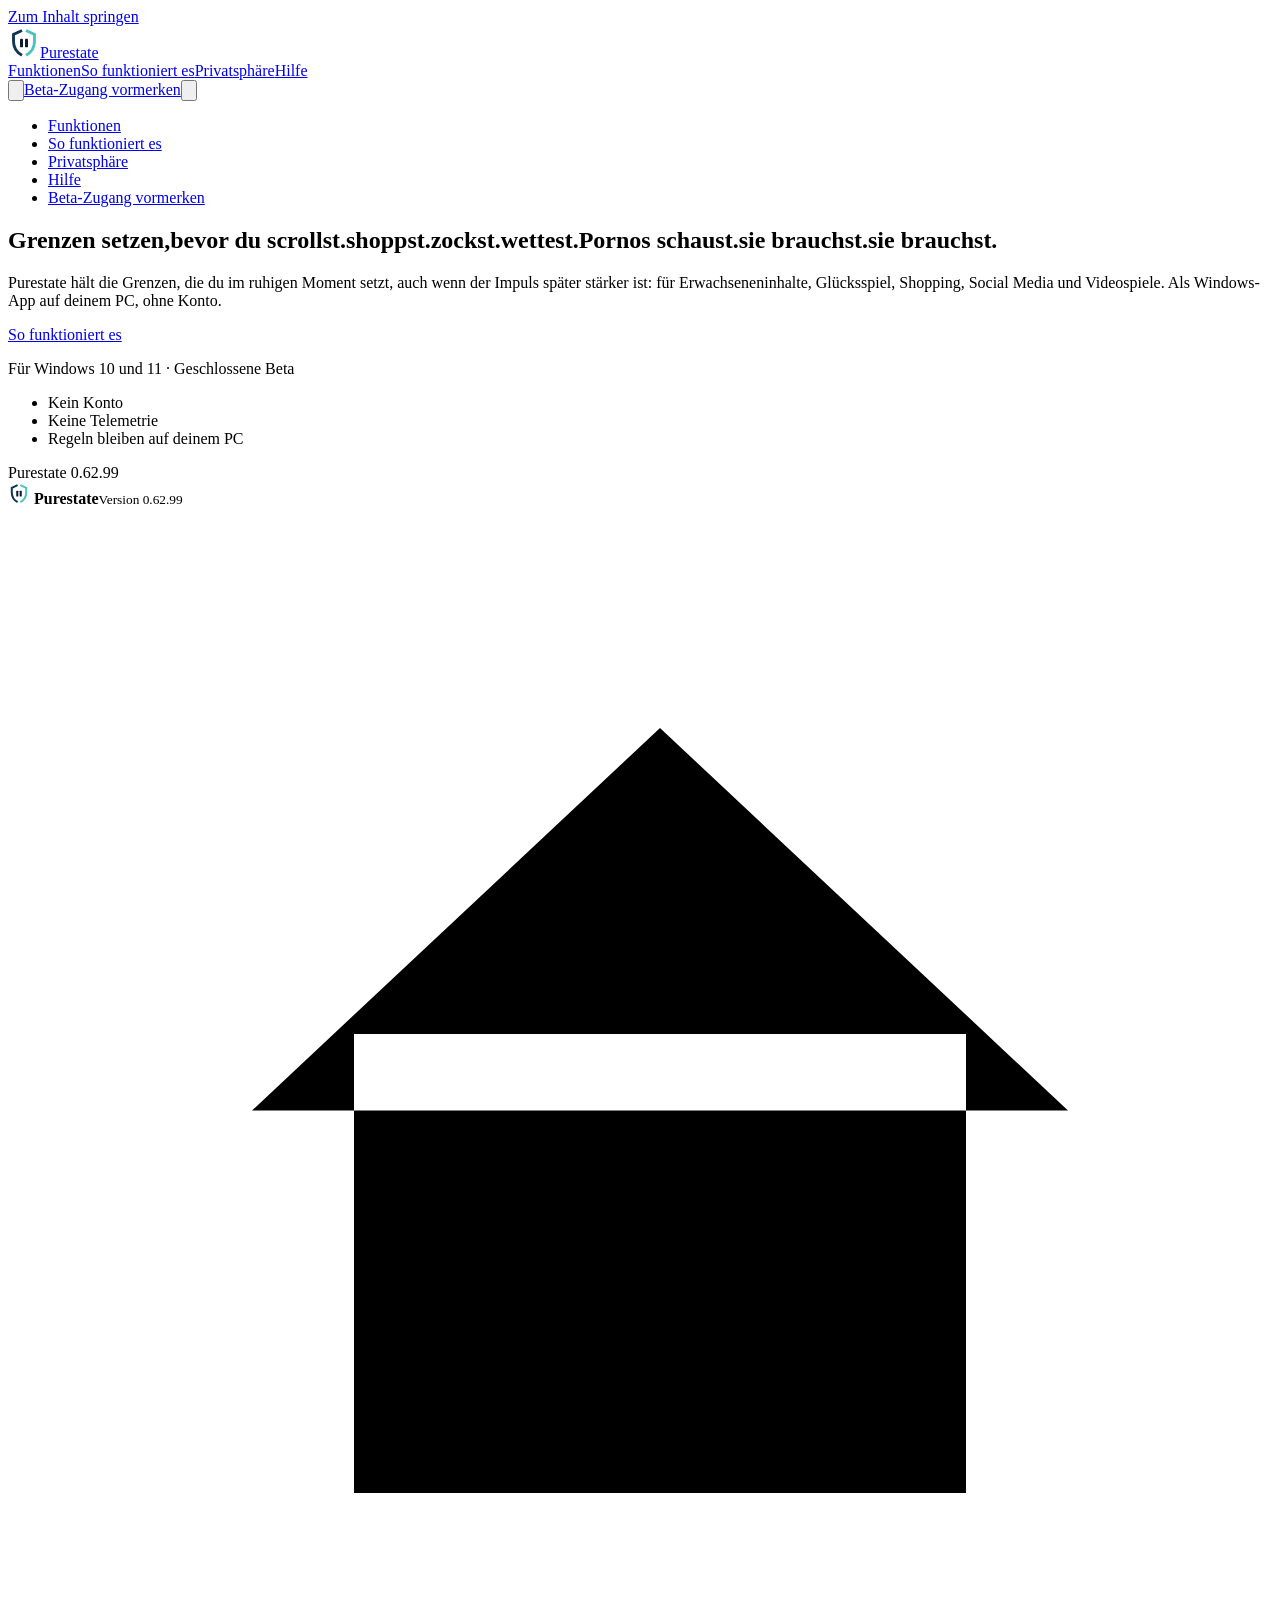
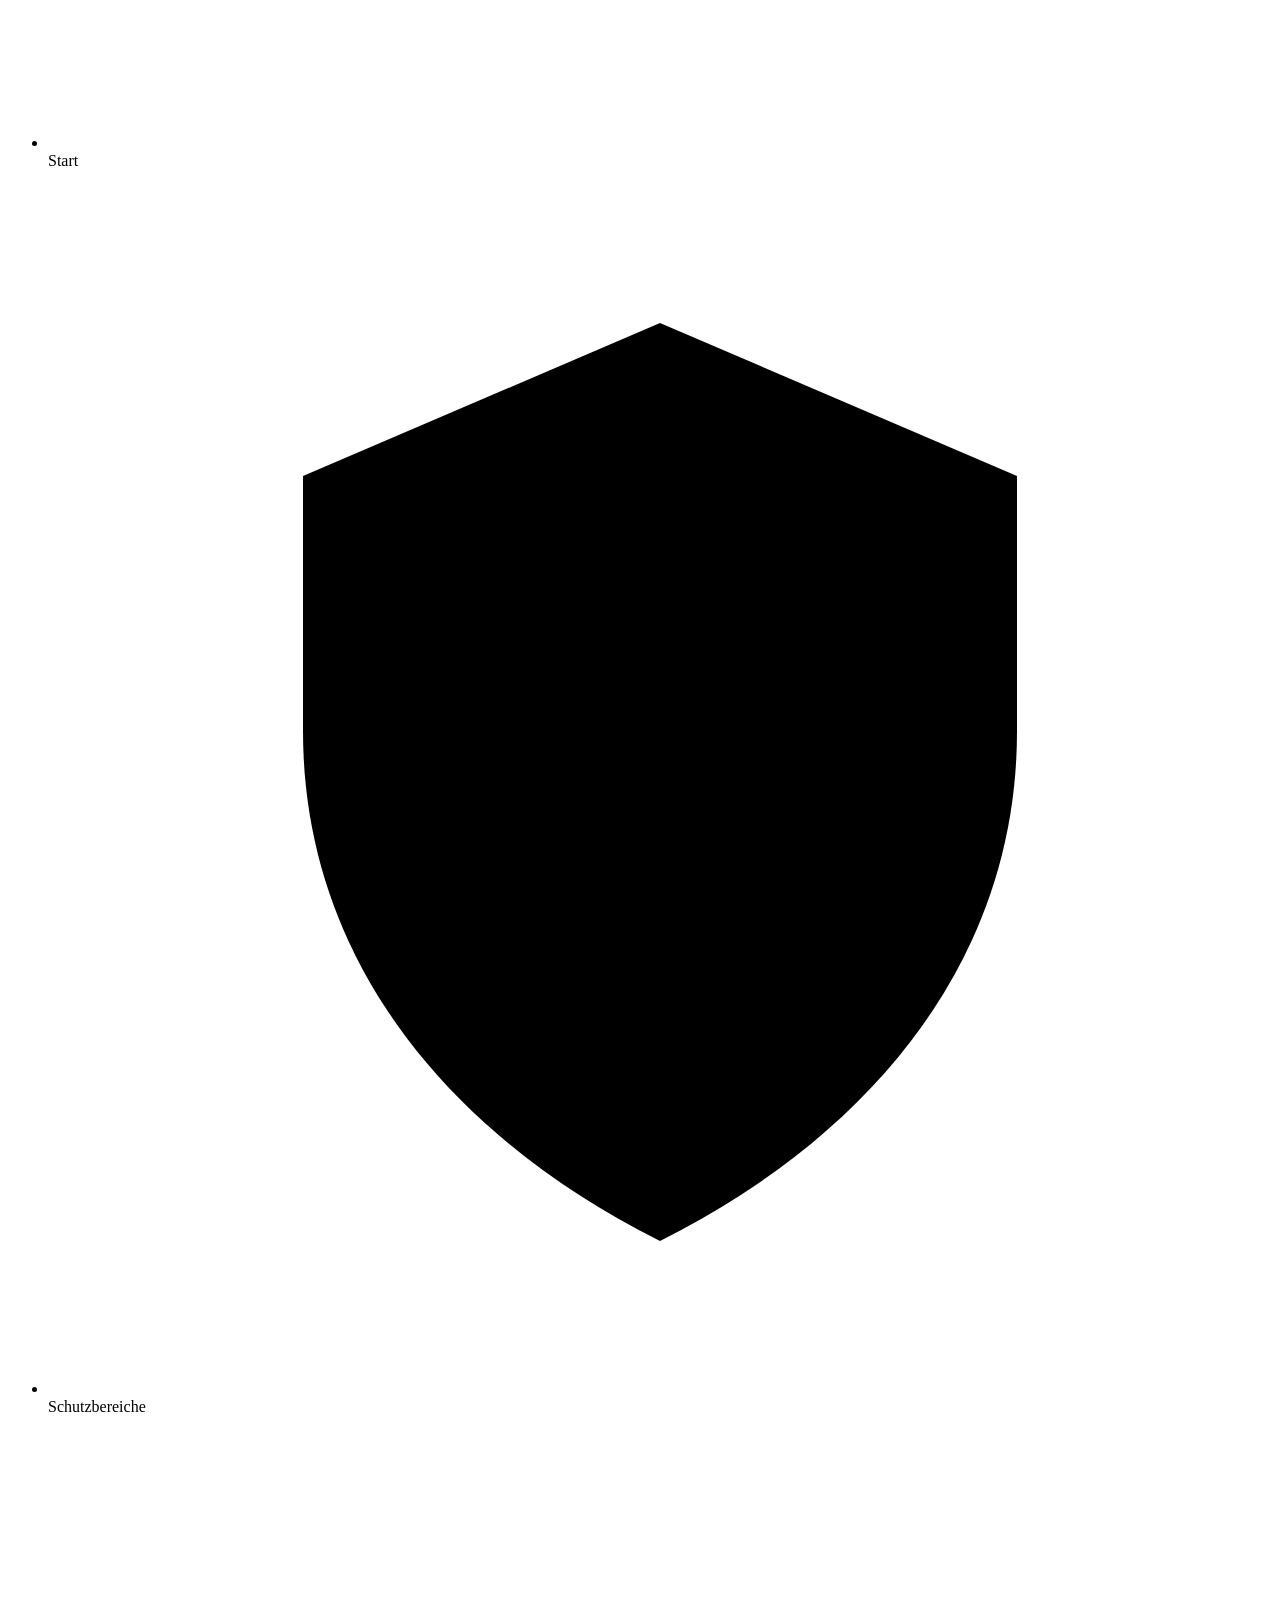
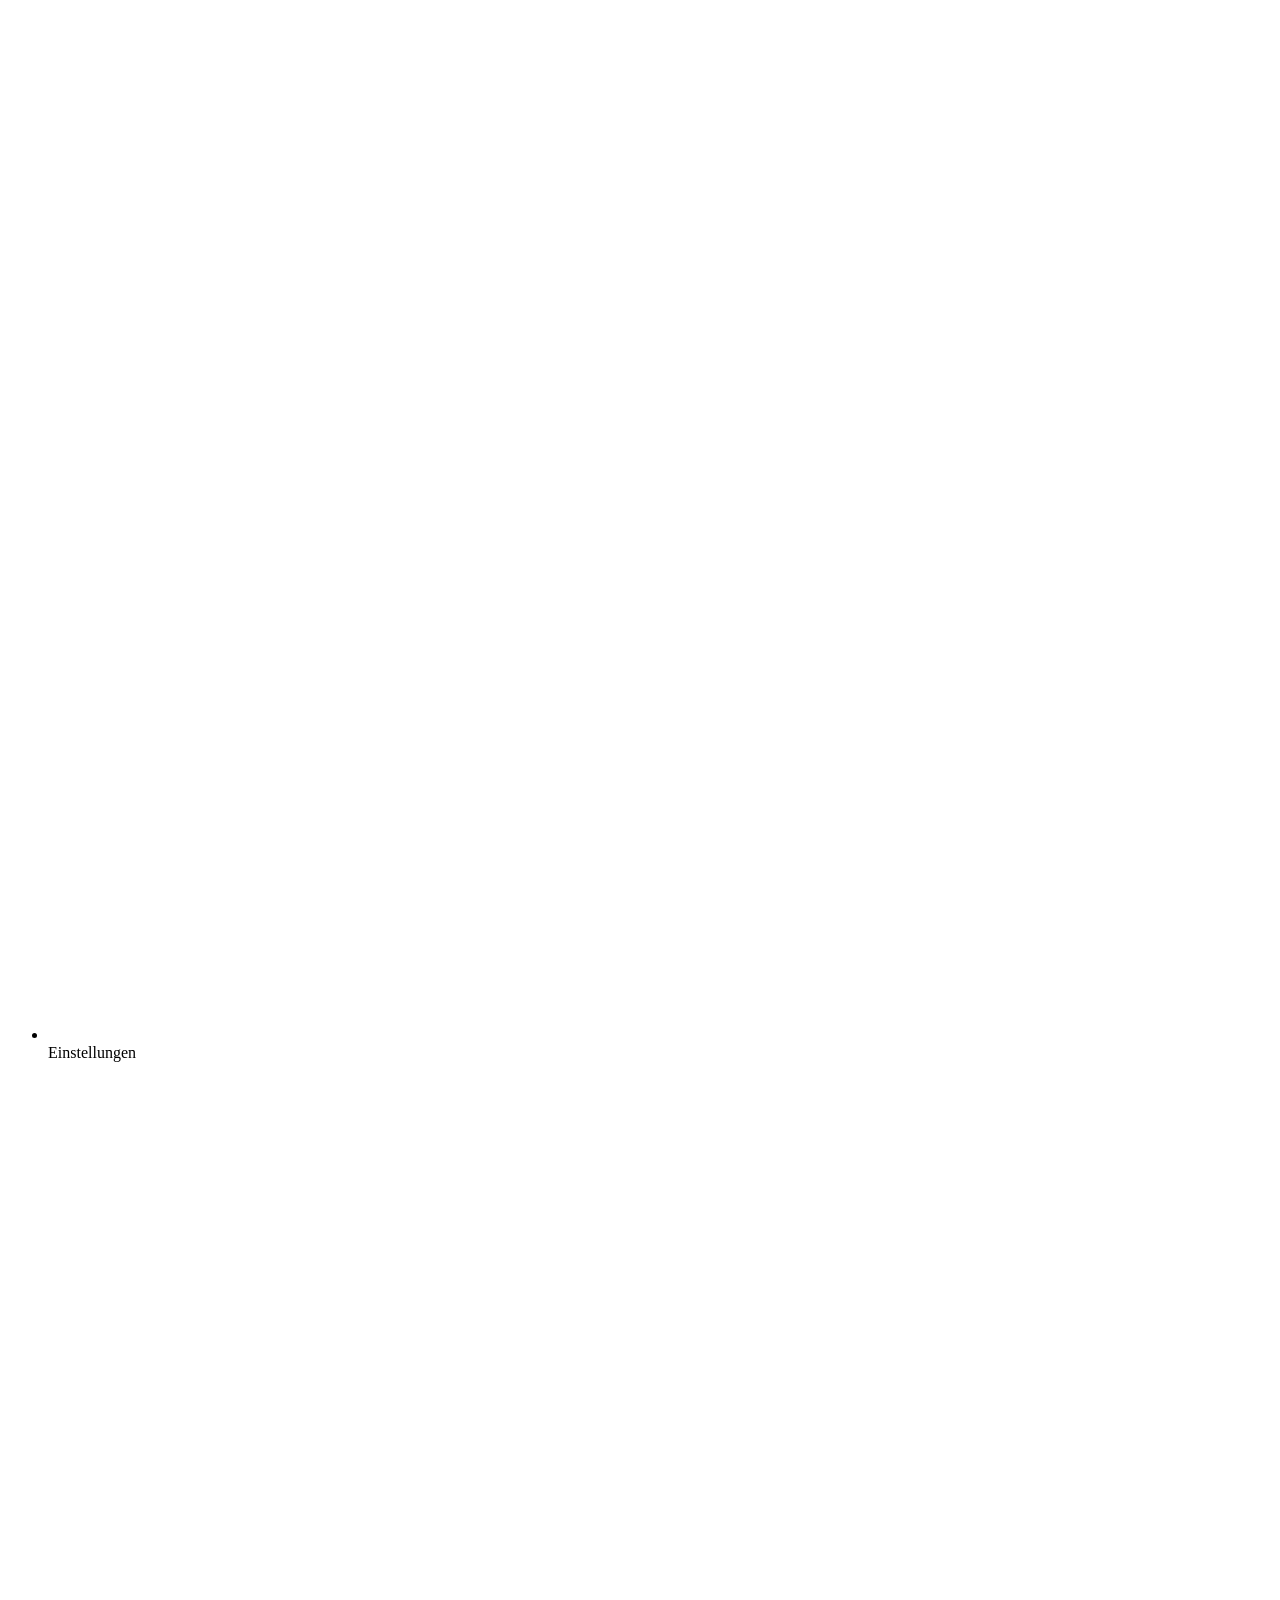
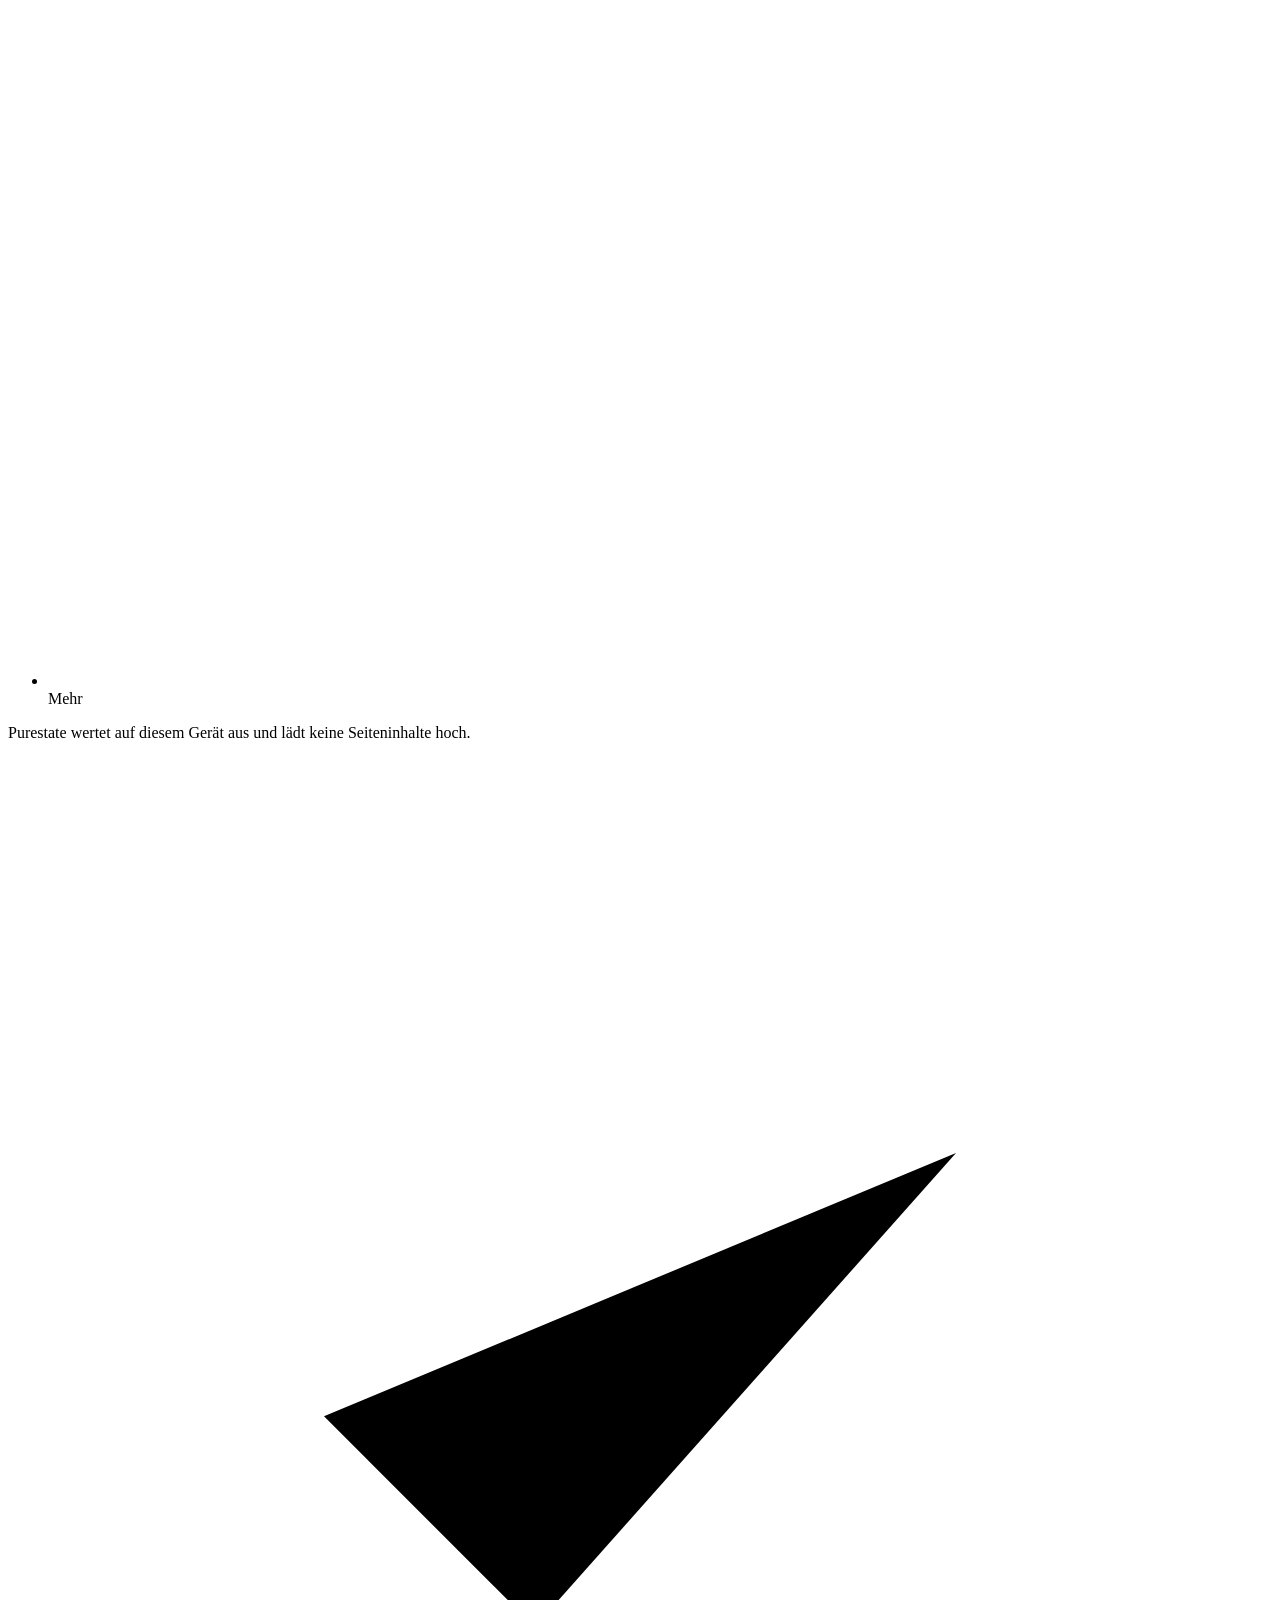
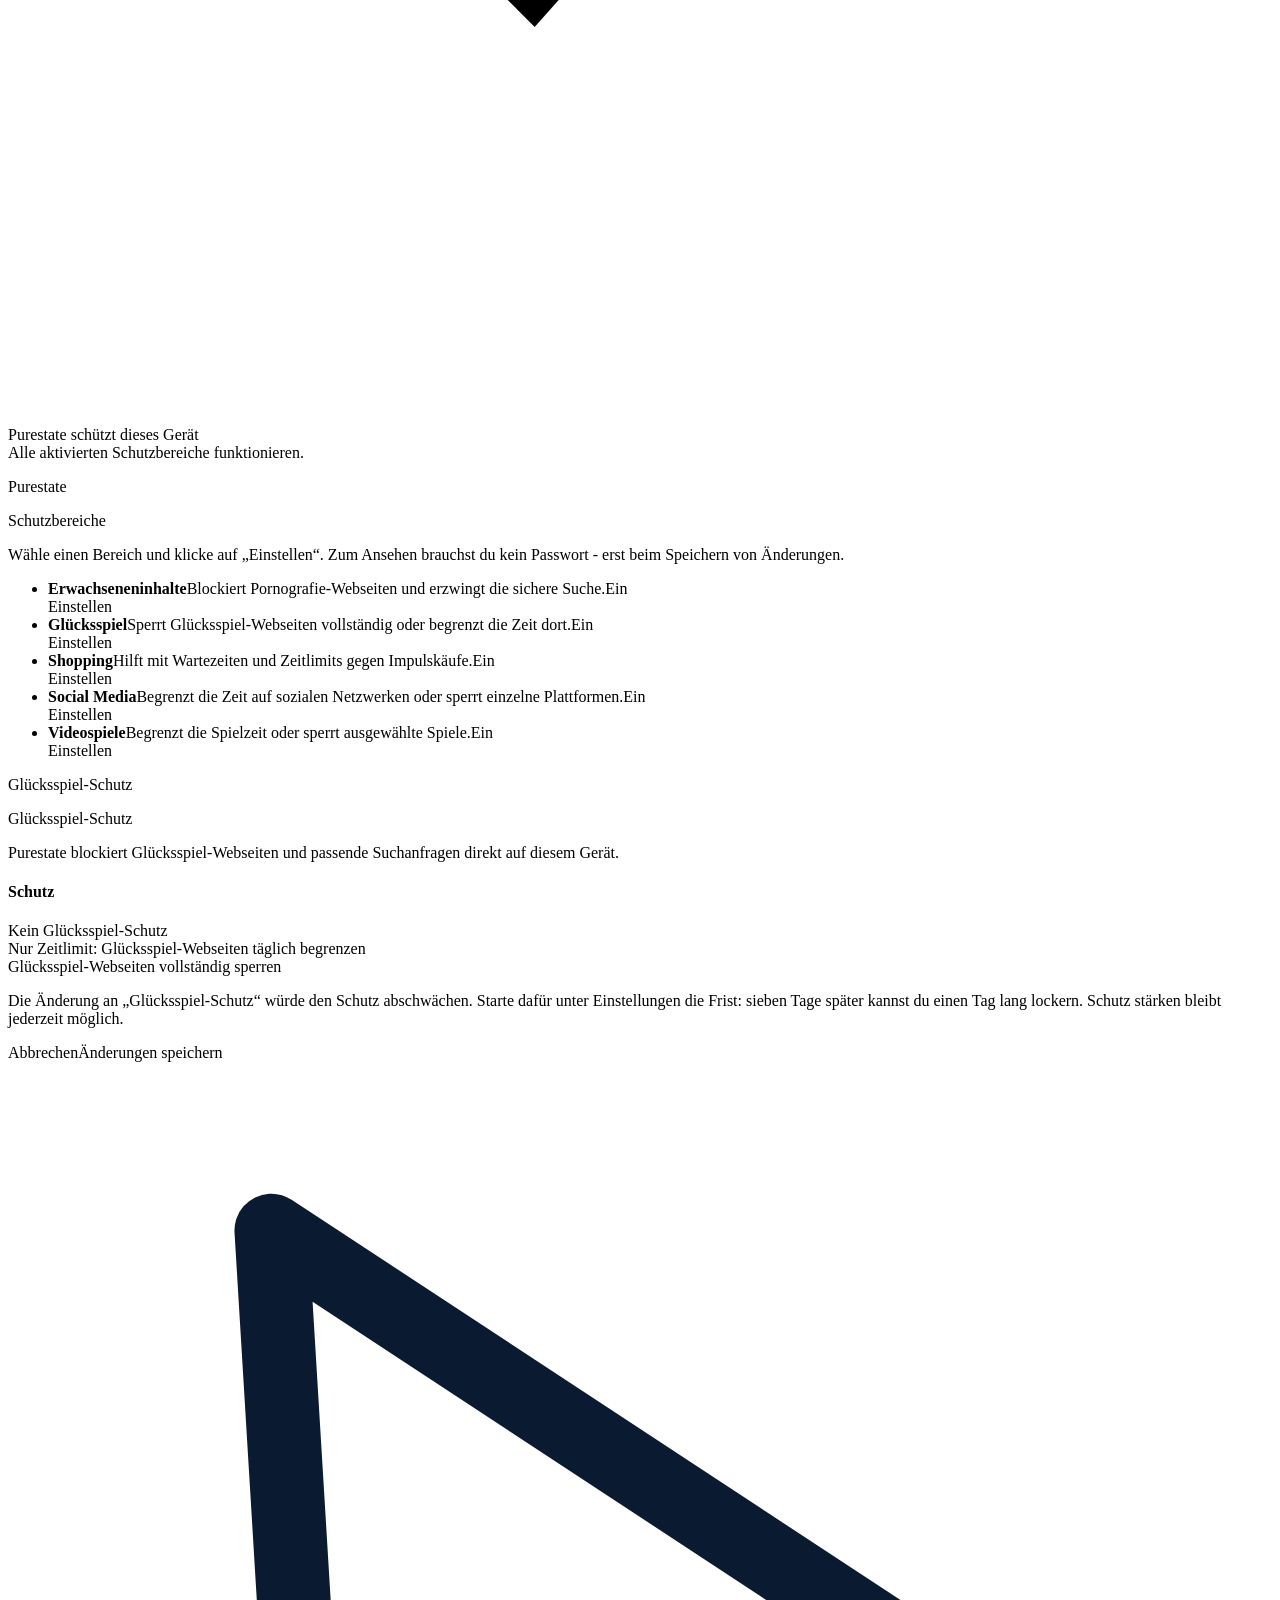
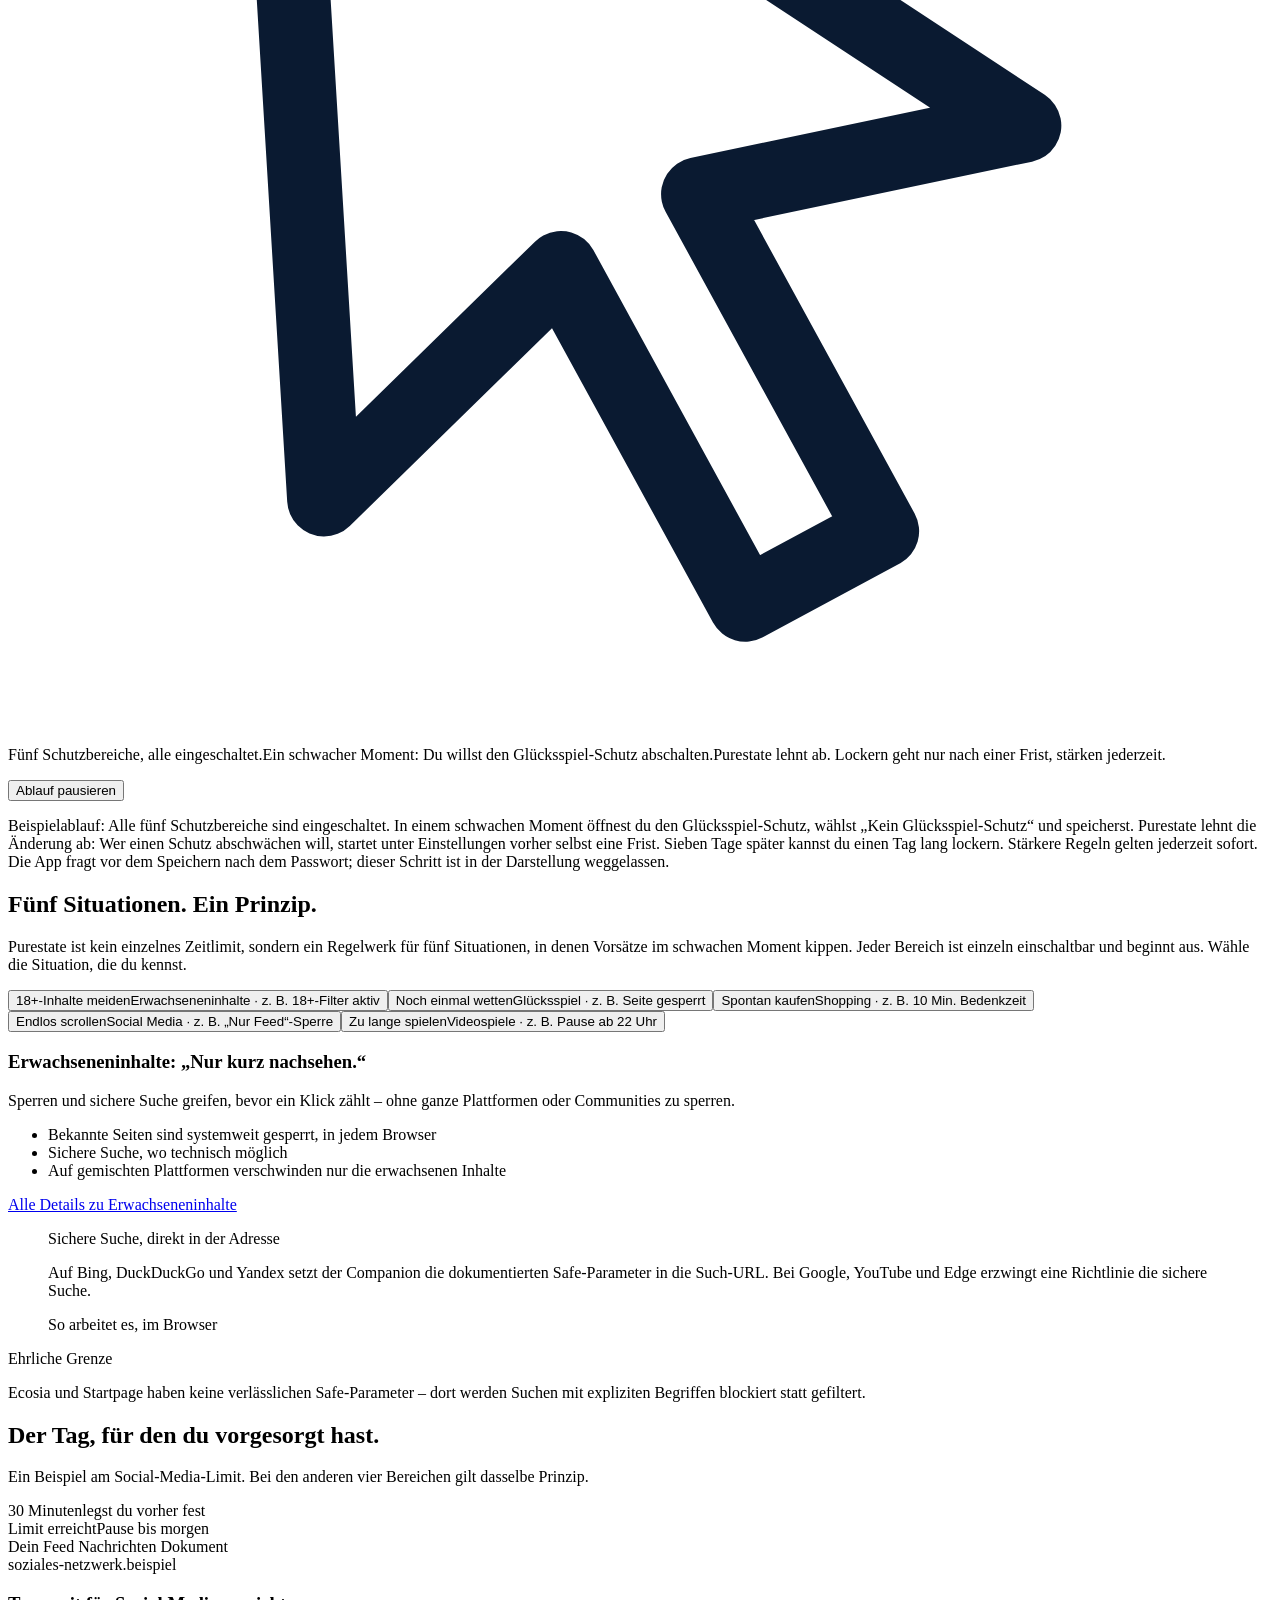
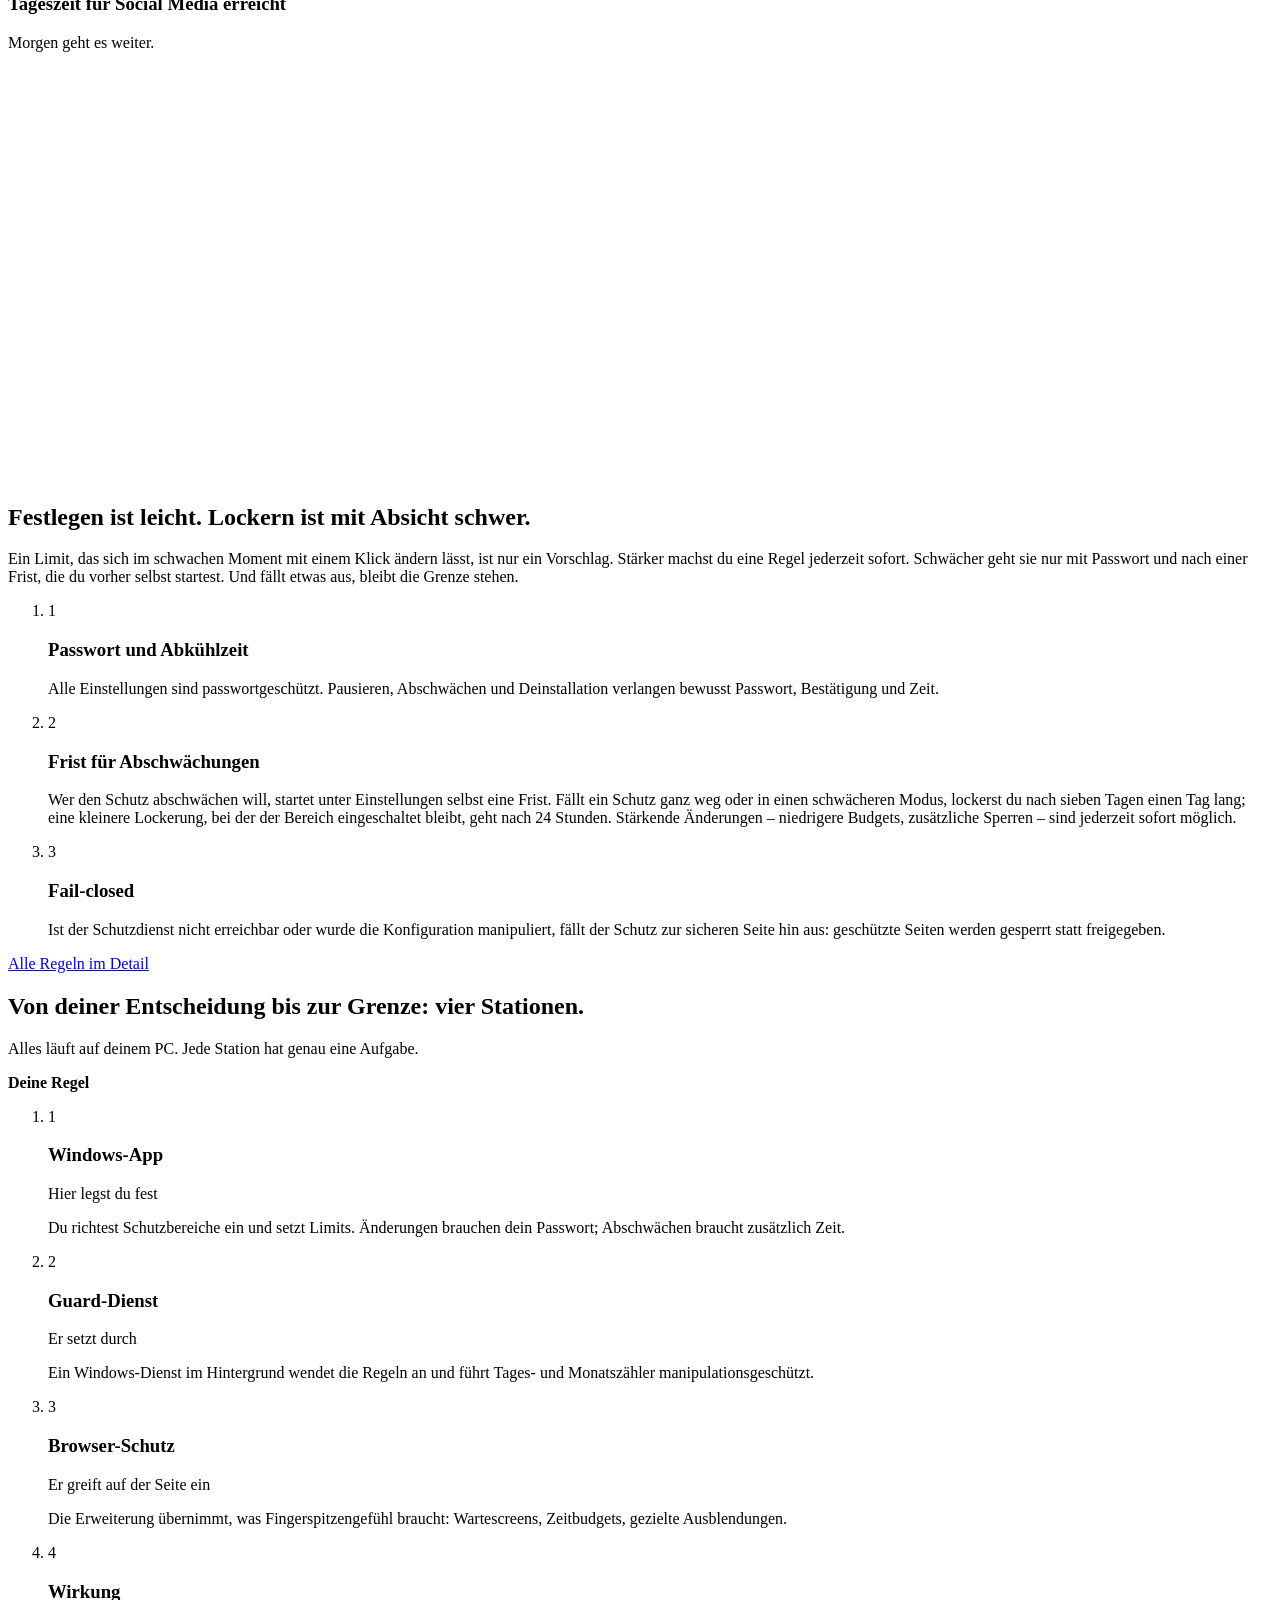
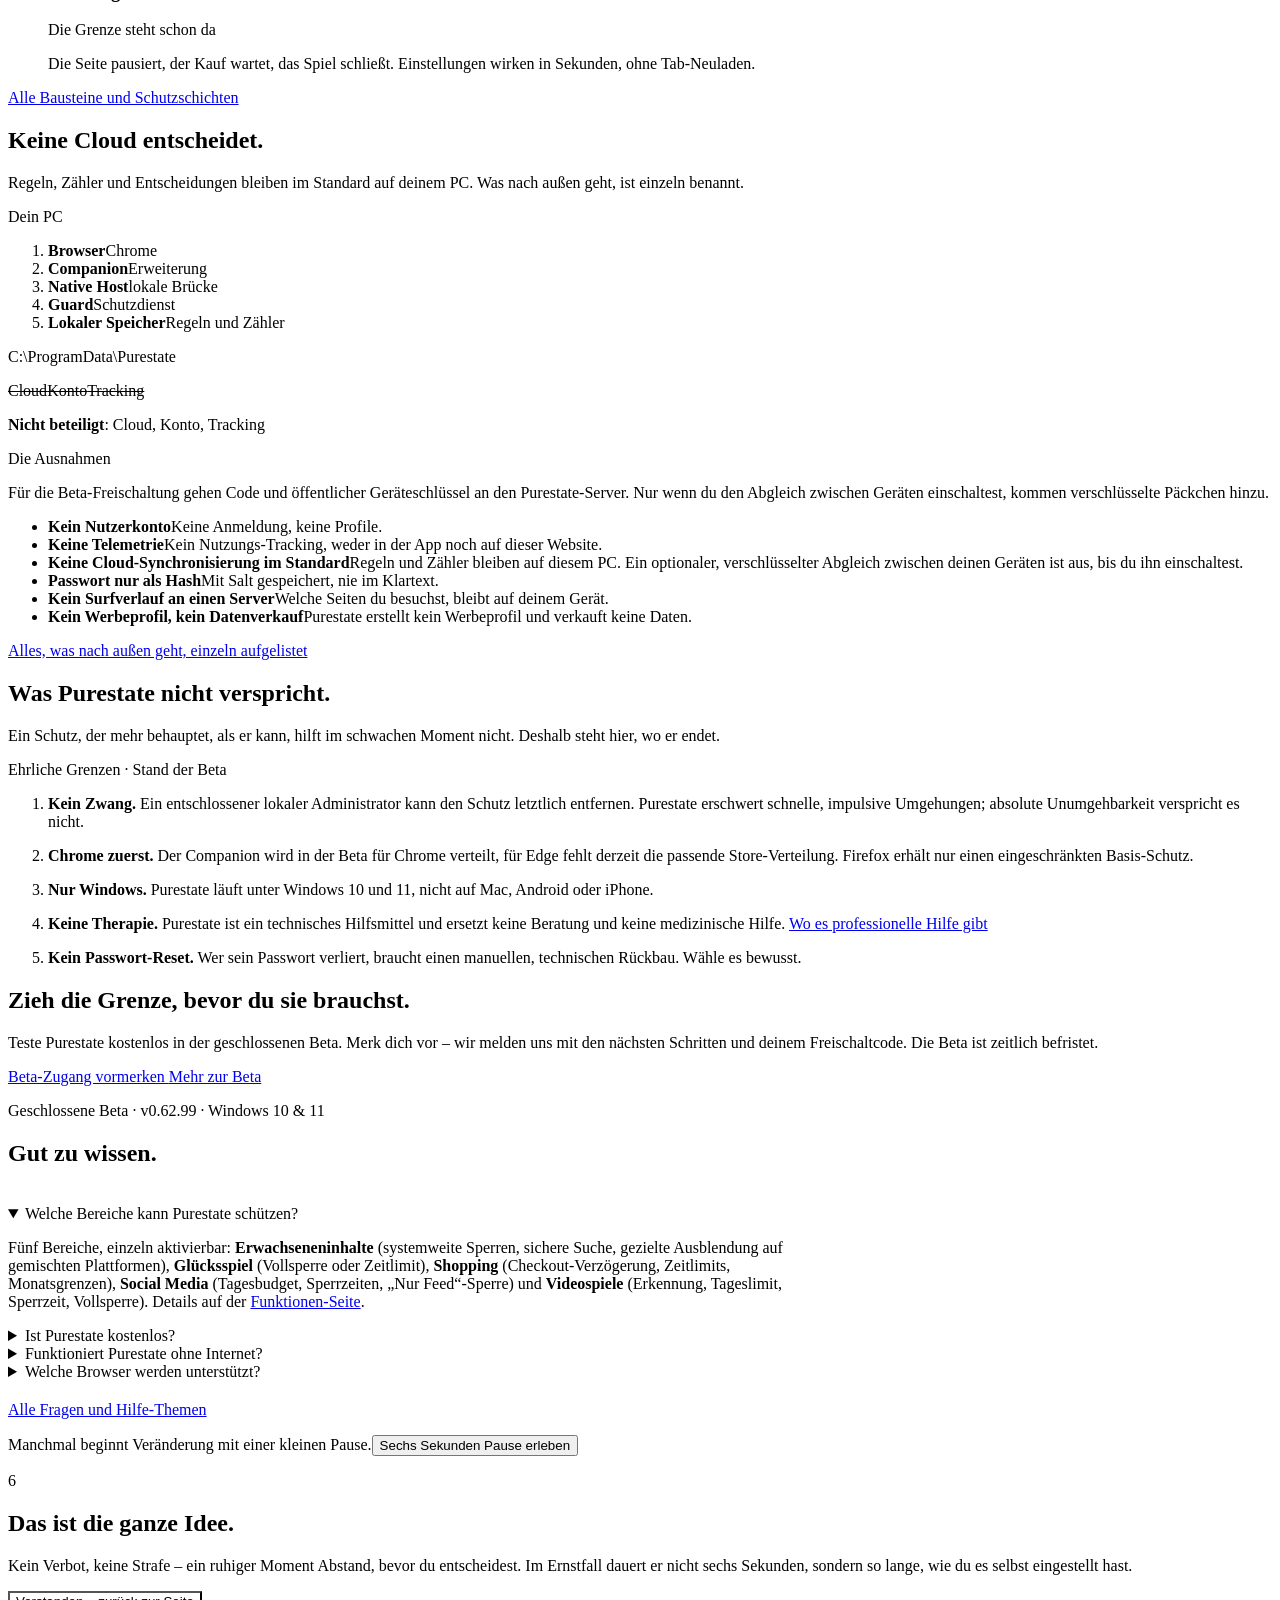
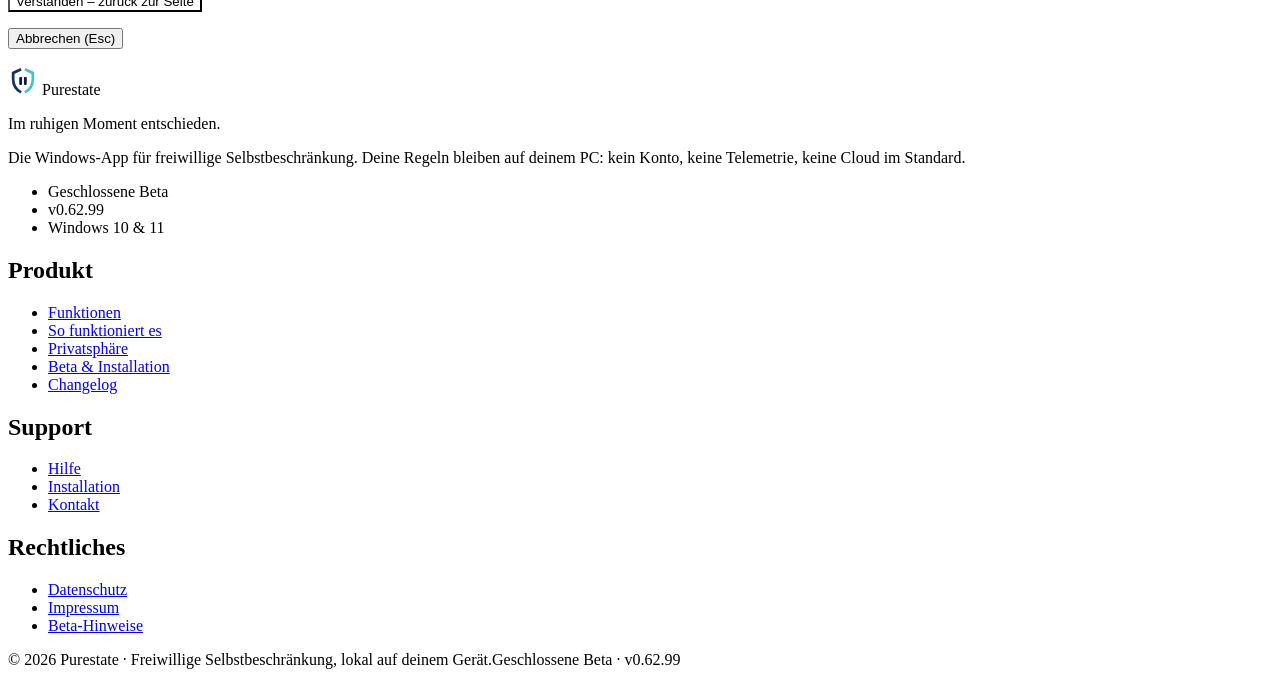
==== commit 61fa1c9b: "release: publish Purestate 0.62.99 Built from purestate main at 294ee77: the Lernmodus on all paired" ====
--- a/website/index.html
+++ b/website/index.html
@@ -14,8 +14,8 @@
         const calm = window.matchMedia('(prefers-reduced-motion: reduce)').matches;
         if (!calm && 'IntersectionObserver' in window) root.classList.add('js-reveal');
       })();
-    </script><script type="application/ld+json">{"@context":"https://schema.org","@type":"SoftwareApplication","name":"Purestate","applicationCategory":"SecurityApplication","operatingSystem":"Windows 10, Windows 11","softwareVersion":"0.62.98","description":"Windows-App für freiwillige Selbstbeschränkung in fünf Bereichen: Sperren für Erwachseneninhalte und Glücksspiel, Bedenkzeit und Limits beim Shopping, Zeitbudgets für Social Media und Videospiele. Lokal, ohne Konto. Geschlossene Beta.","inLanguage":"de"}</script><link rel="stylesheet" href="/_astro/BaseLayout.BhMcWF0J.css"><link rel="stylesheet" href="/_astro/index.DKcqrKll.css"><link rel="stylesheet" href="/_astro/LocalMap.CwbCwg4s.css"><style>.faq-list[data-astro-cid-kpn7xbay]{max-width:50rem;margin-top:clamp(1.75rem,3vw,2.5rem)}.faq-more[data-astro-cid-kpn7xbay]{margin-top:1.25rem}
-</style></head><body><a href="#main" class="focus:bg-surface focus:text-ink sr-only focus:not-sr-only focus:absolute focus:top-3 focus:left-3 focus:z-[120] focus:rounded-full focus:px-5 focus:py-3 focus:shadow-lg">Zum Inhalt springen</a><header class="site-header" data-astro-cid-fzpbxy5g><div class="site-header-inner wrap" data-astro-cid-fzpbxy5g><a href="/" class="brand" aria-label="Purestate – Startseite" data-astro-cid-fzpbxy5g><svg xmlns="http://www.w3.org/2000/svg" viewBox="0 0 128 128" width="32" height="32" aria-hidden="true"><path d="M56 18 22 34v27c0 25 13.5 45 34 56" fill="none" stroke="var(--logo-left, #123456)" stroke-width="11.5"></path><path d="M72 18 106 34v27c0 25-13.5 45-34 56" fill="none" stroke="var(--logo-right, #49c3bd)" stroke-width="11.5"></path><rect x="48" y="51" width="12" height="34" rx="3.5" fill="var(--logo-bars, #0b1b34)"></rect><rect x="68" y="51" width="12" height="34" rx="3.5" fill="var(--logo-bars, #0b1b34)"></rect></svg><span data-astro-cid-fzpbxy5g>Purestate</span></a><nav class="site-nav" aria-label="Hauptnavigation" data-astro-cid-fzpbxy5g><a href="/funktionen/" data-astro-cid-fzpbxy5g>Funktionen</a><a href="/so-funktioniert-es/" data-astro-cid-fzpbxy5g>So funktioniert es</a><a href="/privatsphaere/" data-astro-cid-fzpbxy5g>Privatsphäre</a><a href="/hilfe/" data-astro-cid-fzpbxy5g>Hilfe</a></nav><div class="site-actions" data-astro-cid-fzpbxy5g><button id="themeToggle" type="button" class="icon-btn" aria-label="Helles oder dunkles Design wählen" title="Design wechseln" data-astro-cid-fzpbxy5g><svg class="theme-sun" viewBox="0 0 24 24" fill="none" stroke="currentColor" stroke-width="1.8" stroke-linecap="round" aria-hidden="true" data-astro-cid-fzpbxy5g><circle cx="12" cy="12" r="4" data-astro-cid-fzpbxy5g></circle><path d="M12 2v2M12 20v2M4.9 4.9l1.4 1.4M17.7 17.7l1.4 1.4M2 12h2M20 12h2M4.9 19.1l1.4-1.4M17.7 6.3l1.4-1.4" data-astro-cid-fzpbxy5g></path></svg><svg class="theme-moon" viewBox="0 0 24 24" fill="none" stroke="currentColor" stroke-width="1.8" stroke-linecap="round" stroke-linejoin="round" aria-hidden="true" data-astro-cid-fzpbxy5g><path d="M21 12.8A9 9 0 1 1 11.2 3a7 7 0 0 0 9.8 9.8Z" data-astro-cid-fzpbxy5g></path></svg></button><a href="/beta/#betaForm" class="btn btn-primary btn-sm cta-desktop" data-astro-cid-fzpbxy5g>Beta-Zugang vormerken</a><button id="navToggle" type="button" class="icon-btn menu-btn" aria-expanded="false" aria-controls="navMenu" aria-label="Menü öffnen" data-astro-cid-fzpbxy5g><svg viewBox="0 0 24 24" fill="none" stroke="currentColor" stroke-width="1.8" stroke-linecap="round" aria-hidden="true" data-astro-cid-fzpbxy5g><path d="M4 8h16M4 16h16" data-astro-cid-fzpbxy5g></path></svg></button></div></div><nav id="navMenu" class="mobile-menu hidden" aria-label="Mobiles Menü" data-astro-cid-fzpbxy5g><ul class="wrap" data-astro-cid-fzpbxy5g><li data-astro-cid-fzpbxy5g><a href="/funktionen/" data-astro-cid-fzpbxy5g>Funktionen</a></li><li data-astro-cid-fzpbxy5g><a href="/so-funktioniert-es/" data-astro-cid-fzpbxy5g>So funktioniert es</a></li><li data-astro-cid-fzpbxy5g><a href="/privatsphaere/" data-astro-cid-fzpbxy5g>Privatsphäre</a></li><li data-astro-cid-fzpbxy5g><a href="/hilfe/" data-astro-cid-fzpbxy5g>Hilfe</a></li><li data-astro-cid-fzpbxy5g><a href="/beta/#betaForm" class="menu-cta" data-astro-cid-fzpbxy5g>Beta-Zugang vormerken <span class="arrow" aria-hidden="true" data-astro-cid-fzpbxy5g></span></a></li></ul></nav></header><div class="spine" aria-hidden="true" data-spine></div><main id="main"><section class="hero" aria-labelledby="hero-title" data-hero-stage data-astro-cid-ge2uvauf><div class="wrap" data-astro-cid-ge2uvauf><h1 id="hero-title" class="t-display hero-title" data-astro-cid-ge2uvauf>Grenzen setzen,<span class="hero-line" data-astro-cid-ge2uvauf>bevor du <span class="hero-words" data-hero-words aria-hidden="true" data-astro-cid-ge2uvauf><span class="hero-word" data-astro-cid-ge2uvauf>scrollst.</span><span class="hero-word" data-astro-cid-ge2uvauf>shoppst.</span><span class="hero-word" data-astro-cid-ge2uvauf>zockst.</span><span class="hero-word" data-astro-cid-ge2uvauf>wettest.</span><span class="hero-word" data-astro-cid-ge2uvauf>Pornos schaust.</span><span class="hero-word" data-active data-astro-cid-ge2uvauf>sie brauchst.</span></span><span class="sr-only" data-astro-cid-ge2uvauf>sie brauchst.</span></span></h1><div class="hero-grid" data-astro-cid-ge2uvauf><div class="hero-copy rise rise-3" data-astro-cid-ge2uvauf><div class="hero-copy-main" data-astro-cid-ge2uvauf><p class="t-lead" data-astro-cid-ge2uvauf>Purestate hält die Grenzen, die du im ruhigen Moment setzt, auch wenn der Impuls später stärker ist: für Erwachseneninhalte, Glücksspiel, Shopping, Social Media und Videospiele. Als Windows-App auf deinem PC, ohne Konto.</p><div class="hero-cta" data-astro-cid-ge2uvauf><a href="/so-funktioniert-es/" class="link-arrow" data-astro-cid-ge2uvauf>So funktioniert es <span class="arrow" aria-hidden="true" data-astro-cid-ge2uvauf></span></a></div><p class="hero-note" data-astro-cid-ge2uvauf>Für Windows 10 und 11 · Geschlossene Beta</p></div><ul class="hero-trust" aria-label="Kurz gesagt" data-astro-cid-ge2uvauf><li data-astro-cid-ge2uvauf>Kein Konto</li><li data-astro-cid-ge2uvauf>Keine Telemetrie</li><li data-astro-cid-ge2uvauf>Regeln bleiben auf deinem PC</li></ul></div><div class="hero-visual rise rise-4" data-astro-cid-ge2uvauf><div class="aw-fit"><div class="aw" data-aw data-dialog data-refused aria-hidden="true" inert><div class="aw-titlebar"><span class="aw-title"><span class="pause-mark" style="font-size:13px"><i></i><i></i></span>Purestate 0.62.98</span><span class="aw-ctrls"><i></i><i></i><i></i></span></div><div class="aw-body"><aside class="aw-side"><div class="aw-brand"><b><svg xmlns="http://www.w3.org/2000/svg" viewBox="0 0 128 128" width="22" height="22" aria-hidden="true"><path d="M56 18 22 34v27c0 25 13.5 45 34 56" fill="none" stroke="var(--logo-left, #123456)" stroke-width="11.5"></path><path d="M72 18 106 34v27c0 25-13.5 45-34 56" fill="none" stroke="var(--logo-right, #49c3bd)" stroke-width="11.5"></path><rect x="48" y="51" width="12" height="34" rx="3.5" fill="var(--logo-bars, #0b1b34)"></rect><rect x="68" y="51" width="12" height="34" rx="3.5" fill="var(--logo-bars, #0b1b34)"></rect></svg> Purestate</b><small>Version 0.62.98</small></div><ul class="aw-nav"><li><svg viewBox="0 0 24 24"><path d="M4 11.5 12 4l8 7.5M6 10v9h12v-9"></path></svg>Start</li><li class="is-active"><svg viewBox="0 0 24 24"><path d="M12 3 5 6v5c0 4.6 3 8 7 10 4-2 7-5.4 7-10V6l-7-3Z"></path></svg>Schutzbereiche</li><li><svg viewBox="0 0 24 24"><path d="M5 8h8M17 8h2M5 16h2M11 16h8M15 6v4M9 14v4"></path></svg>Einstellungen</li><li><svg viewBox="0 0 24 24"><path d="M6 12h.01M12 12h.01M18 12h.01"></path></svg>Mehr</li></ul><p class="aw-side-note">Purestate wertet auf diesem Gerät aus und lädt keine Seiteninhalte hoch.</p></aside><div class="aw-main"><div class="aw-status"><span class="aw-ring"><svg viewBox="0 0 24 24"><path d="m6 12.5 4 4 8-9"></path></svg></span><div class="aw-status-text"><div class="aw-status-title">Purestate schützt dieses Gerät</div><div class="aw-status-hint">Alle aktivierten Schutzbereiche funktionieren.</div></div></div><div class="aw-page"><div class="aw-page-inner"><p class="aw-kicker">Purestate</p><p class="aw-page-title">Schutzbereiche</p><p class="aw-intro">Wähle einen Bereich und klicke auf „Einstellen“. Zum Ansehen brauchst du kein Passwort - erst beim Speichern von Änderungen.</p><ul class="aw-areas"><li class="aw-area" data-area="adult"><div><b>Erwachseneninhalte</b><span class="d">Blockiert Pornografie-Webseiten und erzwingt die sichere Suche.</span><span class="aw-state">Ein</span></div><span class="aw-btn aw-btn-secondary" data-aw-target="einstellen-adult">Einstellen</span></li><li class="aw-area" data-area="gambling"><div><b>Glücksspiel</b><span class="d">Sperrt Glücksspiel-Webseiten vollständig oder begrenzt die Zeit dort.</span><span class="aw-state">Ein</span></div><span class="aw-btn aw-btn-secondary" data-aw-target="einstellen-gambling">Einstellen</span></li><li class="aw-area" data-area="shopping"><div><b>Shopping</b><span class="d">Hilft mit Wartezeiten und Zeitlimits gegen Impulskäufe.</span><span class="aw-state">Ein</span></div><span class="aw-btn aw-btn-secondary" data-aw-target="einstellen-shopping">Einstellen</span></li><li class="aw-area" data-area="social"><div><b>Social Media</b><span class="d">Begrenzt die Zeit auf sozialen Netzwerken oder sperrt einzelne Plattformen.</span><span class="aw-state">Ein</span></div><span class="aw-btn aw-btn-secondary" data-aw-target="einstellen-social">Einstellen</span></li><li class="aw-area" data-area="games"><div><b>Videospiele</b><span class="d">Begrenzt die Spielzeit oder sperrt ausgewählte Spiele.</span><span class="aw-state">Ein</span></div><span class="aw-btn aw-btn-secondary" data-aw-target="einstellen-games">Einstellen</span></li></ul></div></div><div class="aw-scrim"></div><div class="aw-dialog"><div class="aw-titlebar"><span class="aw-title">Glücksspiel-Schutz</span><span class="aw-ctrls"><i></i></span></div><div class="aw-dlg-body"><p class="aw-dlg-title">Glücksspiel-Schutz</p><p class="aw-dlg-intro">Purestate blockiert Glücksspiel-Webseiten und passende Suchanfragen direkt auf diesem Gerät.</p><div class="aw-dlg-group"><h4>Schutz</h4><div class="aw-row"><span class="aw-radio is-on" data-aw-radio="off"></span>Kein Glücksspiel-Schutz</div><div class="aw-row"><span class="aw-radio" data-aw-radio="limit"></span>Nur Zeitlimit: Glücksspiel-Webseiten täglich begrenzen</div><div class="aw-row"><span class="aw-radio" data-aw-radio="full"></span>Glücksspiel-Webseiten vollständig sperren</div></div><p class="aw-dlg-error">Die Änderung an „Glücksspiel-Schutz“ würde den Schutz abschwächen. Starte dafür unter Einstellungen die Frist: sieben Tage später kannst du einen Tag lang lockern. Schutz stärken bleibt jederzeit möglich.</p></div><div class="aw-dlg-foot"><span class="aw-btn aw-btn-secondary">Abbrechen</span><span class="aw-btn aw-btn-primary" data-aw-target="speichern">Änderungen speichern</span></div></div></div></div><div class="aw-cursor" data-aw-cursor><svg viewBox="0 0 24 24" aria-hidden="true"><path d="M5 3.2 19.3 12.6l-6.2 1.3 3.5 6.4-2.6 1.4-3.5-6.4-4.5 4.4Z" fill="#fff" stroke="#0a1a31" stroke-width="1.4" stroke-linejoin="round"></path></svg></div></div></div><div class="hero-foot" data-astro-cid-ge2uvauf><p class="hero-caption" data-hero-caption data-state="refused" aria-hidden="true" data-astro-cid-ge2uvauf><span data-cap="idle" data-astro-cid-ge2uvauf>Fünf Schutzbereiche, alle eingeschaltet.</span><span data-cap="open" data-astro-cid-ge2uvauf>Ein schwacher Moment: Du willst den Glücksspiel-Schutz abschalten.</span><span data-cap="refused" data-astro-cid-ge2uvauf>Purestate lehnt ab. Lockern geht nur nach einer Frist, stärken jederzeit.</span></p><button type="button" class="hero-toggle" data-hero-toggle data-state="done" hidden data-astro-cid-ge2uvauf><span class="pause-mark" aria-hidden="true" data-astro-cid-ge2uvauf><i data-astro-cid-ge2uvauf></i><i data-astro-cid-ge2uvauf></i></span><span data-hero-toggle-text data-astro-cid-ge2uvauf>Erneut abspielen</span></button></div><p class="sr-only" data-astro-cid-ge2uvauf>Beispielablauf: Alle fünf Schutzbereiche sind eingeschaltet. In einem schwachen Moment öffnest du den Glücksspiel-Schutz, wählst „Kein Glücksspiel-Schutz“ und speicherst. Purestate lehnt die Änderung ab: Wer einen Schutz abschwächen will, startet unter Einstellungen vorher selbst eine Frist. Sieben Tage später kannst du einen Tag lang lockern. Stärkere Regeln gelten jederzeit sofort. Die App fragt vor dem Speichern nach dem Passwort; dieser Schritt ist in der Darstellung weggelassen.</p></div></div></div></section><script type="module">var e=1500,t=document.querySelector(`[data-hero-stage]`);t&&n(t);function n(t){let n=e=>t.querySelector(e),r=n(`[data-aw]`),i=n(`[data-hero-caption]`),a=n(`[data-hero-toggle]`),o=n(`[data-hero-toggle-text]`),s=n(`[data-aw-cursor]`),c=n(`[data-aw-radio="off"]`),l=n(`[data-aw-radio="full"]`),u=n(`[data-hero-words]`),d=Array.from(t.querySelectorAll(`.hero-word`)),f=window.matchMedia(`(prefers-reduced-motion: reduce)`),p=e=>i.setAttribute(`data-state`,e),m=e=>{c.classList.toggle(`is-on`,e),l.classList.toggle(`is-on`,!e)},h=d.length-1,g=(e,t)=>{u.dataset.heroWords=t?`running`:`still`,d.forEach((n,r)=>{n.toggleAttribute(`data-exiting`,t&&r===h&&r!==e),n.toggleAttribute(`data-active`,r===e)}),h=e},_=()=>{r.setAttribute(`data-dialog`,``),r.setAttribute(`data-refused`,``),m(!0),s.style.opacity=`0`,p(`refused`),g(d.length-1,!1)},v=()=>{r.removeAttribute(`data-dialog`),r.removeAttribute(`data-refused`),m(!1),s.style.opacity=`0`,p(`idle`),g(0,!1)},y=(e,t=.55,n=.55)=>{let i=e.getBoundingClientRect(),a=r.getBoundingClientRect();s.style.setProperty(`--cx`,`${i.left-a.left+i.width*t}px`),s.style.setProperty(`--cy`,`${i.top-a.top+i.height*n}px`)},b=e=>{s.style.transition=`none`;let t=r.getBoundingClientRect();s.style.setProperty(`--cx`,`${t.width*.86}px`),s.style.setProperty(`--cy`,`${t.height*.9}px`),s.offsetWidth,s.style.transition=``,s.style.opacity=`1`,requestAnimationFrame(()=>y(e))},x=e=>{e.classList.add(`is-press`),s.classList.remove(`is-click`),s.offsetWidth,s.classList.add(`is-click`),window.setTimeout(()=>e.classList.remove(`is-press`),170)},S=()=>{let t=[],i=0,a=(e,n)=>{i+=e,t.push({at:i,run:n})},o=n(`[data-aw-target="einstellen-gambling"]`),l=n(`[data-aw-target="speichern"]`);a(800,()=>b(o)),a(1e3,()=>x(o)),a(300,()=>{r.setAttribute(`data-dialog`,``),p(`open`)}),a(950,()=>y(c,.5,.5)),a(900,()=>{x(c),m(!0)}),a(650,()=>y(l)),a(950,()=>x(l)),a(300,()=>{r.setAttribute(`data-refused`,``),s.style.opacity=`0`,p(`refused`)});for(let n=1;n<d.length;n++)t.push({at:n*e,run:()=>g(n,!0)});return t.sort((e,t)=>e.at-t.at),t.push({at:Math.max(i,(d.length-1)*e)+400,run:P}),t},C=[],w=0,T=0,E=0,D=0,O=!1,k=!0,A=()=>{if(!a||!o)return;let e=O?`Ablauf pausieren`:k?`Erneut abspielen`:`Ablauf fortsetzen`;o.textContent=e,a.setAttribute(`aria-label`,e),a.dataset.state=O?`playing`:k?`done`:`paused`},j=e=>{if(O){for(T+=e-E,E=e;w<C.length&&C[w].at<=T;)C[w++].run();O&&(D=requestAnimationFrame(j))}},M=()=>{O||(O=!0,E=performance.now(),A(),D=requestAnimationFrame(j))},N=()=>{O=!1,cancelAnimationFrame(D),A()};function P(){k=!0,O=!1,cancelAnimationFrame(D),A()}let F=()=>{cancelAnimationFrame(D),v(),C=S(),w=0,T=0,k=!1,O=!1,M()};a?.addEventListener(`click`,()=>{k?F():O?N():M()}),document.addEventListener(`visibilitychange`,()=>{document.hidden&&O&&N()}),a&&(a.hidden=!1),t.setAttribute(`data-hero-ready`,``),f.matches?(_(),P()):F()}</script><section id="schutzbereiche" class="areas section" aria-labelledby="areas-h" data-astro-cid-kot4bx7i><div class="wrap" data-astro-cid-kot4bx7i><div class="clause" data-astro-cid-kot4bx7i><div class="clause-rail" aria-hidden="true" data-astro-cid-kot4bx7i><span class="pause-mark" style="font-size:18px" data-astro-cid-kot4bx7i><i data-astro-cid-kot4bx7i></i><i data-astro-cid-kot4bx7i></i></span></div><div data-astro-cid-kot4bx7i><header class="areas-head" data-reveal data-astro-cid-kot4bx7i><h2 id="areas-h" class="t-h2" data-astro-cid-kot4bx7i>Fünf Situationen. Ein Prinzip.</h2><p class="t-lead" data-astro-cid-kot4bx7i>Purestate ist kein einzelnes Zeitlimit, sondern ein Regelwerk für fünf Situationen, in denen Vorsätze im schwachen Moment kippen. Jeder Bereich ist einzeln einschaltbar und beginnt aus. Wähle die Situation, die du kennst.</p></header><div class="explorer" data-explorer data-astro-cid-kot4bx7i><div class="explorer-tabs" role="tablist" aria-label="Situationen" data-tabs data-astro-cid-kot4bx7i><button type="button" role="tab" class="xtab" id="tab-erwachseneninhalte" aria-controls="panel-erwachseneninhalte" aria-selected="true" tabindex="0" data-tab="erwachseneninhalte" data-astro-cid-kot4bx7i><span class="xtab-main" data-astro-cid-kot4bx7i><span class="xtab-sit" data-astro-cid-kot4bx7i>18+-Inhalte meiden</span><span class="xtab-sub" data-astro-cid-kot4bx7i>Erwachseneninhalte<span class="xtab-ex" data-astro-cid-kot4bx7i> · z. B. 18+-Filter aktiv</span></span></span></button><button type="button" role="tab" class="xtab" id="tab-gluecksspiel" aria-controls="panel-gluecksspiel" aria-selected="false" tabindex="-1" data-tab="gluecksspiel" data-astro-cid-kot4bx7i><span class="xtab-main" data-astro-cid-kot4bx7i><span class="xtab-sit" data-astro-cid-kot4bx7i>Noch einmal wetten</span><span class="xtab-sub" data-astro-cid-kot4bx7i>Glücksspiel<span class="xtab-ex" data-astro-cid-kot4bx7i> · z. B. Seite gesperrt</span></span></span></button><button type="button" role="tab" class="xtab" id="tab-shopping" aria-controls="panel-shopping" aria-selected="false" tabindex="-1" data-tab="shopping" data-astro-cid-kot4bx7i><span class="xtab-main" data-astro-cid-kot4bx7i><span class="xtab-sit" data-astro-cid-kot4bx7i>Spontan kaufen</span><span class="xtab-sub" data-astro-cid-kot4bx7i>Shopping<span class="xtab-ex" data-astro-cid-kot4bx7i> · z. B. 10 Min. Bedenkzeit</span></span></span></button><button type="button" role="tab" class="xtab" id="tab-social-media" aria-controls="panel-social-media" aria-selected="false" tabindex="-1" data-tab="social-media" data-astro-cid-kot4bx7i><span class="xtab-main" data-astro-cid-kot4bx7i><span class="xtab-sit" data-astro-cid-kot4bx7i>Endlos scrollen</span><span class="xtab-sub" data-astro-cid-kot4bx7i>Social Media<span class="xtab-ex" data-astro-cid-kot4bx7i> · z. B. „Nur Feed“-Sperre</span></span></span></button><button type="button" role="tab" class="xtab" id="tab-videospiele" aria-controls="panel-videospiele" aria-selected="false" tabindex="-1" data-tab="videospiele" data-astro-cid-kot4bx7i><span class="xtab-main" data-astro-cid-kot4bx7i><span class="xtab-sit" data-astro-cid-kot4bx7i>Zu lange spielen</span><span class="xtab-sub" data-astro-cid-kot4bx7i>Videospiele<span class="xtab-ex" data-astro-cid-kot4bx7i> · z. B. Pause ab 22 Uhr</span></span></span></button></div><div class="explorer-panels" data-astro-cid-kot4bx7i><div class="xpanel" role="tabpanel" id="panel-erwachseneninhalte" aria-labelledby="tab-erwachseneninhalte" data-panel="erwachseneninhalte" tabindex="0" data-astro-cid-kot4bx7i><div class="xpanel-main" data-astro-cid-kot4bx7i><h3 class="xpanel-impulse" data-astro-cid-kot4bx7i><span class="sr-only" data-astro-cid-kot4bx7i>Erwachseneninhalte: </span>„Nur kurz nachsehen.“</h3><p class="xpanel-holds" data-astro-cid-kot4bx7i>Sperren und sichere Suche greifen, bevor ein Klick zählt – ohne ganze Plattformen oder Communities zu sperren.</p><ul class="xpanel-points" data-astro-cid-kot4bx7i><li data-astro-cid-kot4bx7i>Bekannte Seiten sind systemweit gesperrt, in jedem Browser</li><li data-astro-cid-kot4bx7i>Sichere Suche, wo technisch möglich</li><li data-astro-cid-kot4bx7i>Auf gemischten Plattformen verschwinden nur die erwachsenen Inhalte</li></ul><a class="link-arrow" href="/funktionen/#erwachseneninhalte" data-astro-cid-kot4bx7i>Alle Details zu Erwachseneninhalte <span class="arrow" aria-hidden="true" data-astro-cid-kot4bx7i></span></a></div><div class="xpanel-side" data-astro-cid-kot4bx7i><figure class="exhibit exhibit-paper" data-astro-cid-kot4bx7i><p class="exhibit-title" data-astro-cid-kot4bx7i>Sichere Suche, direkt in der Adresse</p><p class="exhibit-text" data-astro-cid-kot4bx7i>Auf Bing, DuckDuckGo und Yandex setzt der Companion die dokumentierten Safe-Parameter in die Such-URL. Bei Google, YouTube und Edge erzwingt eine Richtlinie die sichere Suche.</p><figcaption data-astro-cid-kot4bx7i>So arbeitet es, im Browser</figcaption></figure><aside class="note" aria-label="Ehrliche Grenze: Erwachseneninhalte" data-astro-cid-kot4bx7i><p class="note-label" data-astro-cid-kot4bx7i><span class="pause-mark text-[12px]" aria-hidden="true"><i></i><i></i></span> Ehrliche Grenze</p><p data-astro-cid-kot4bx7i>Ecosia und Startpage haben keine verlässlichen Safe-Parameter – dort werden Suchen mit expliziten Begriffen blockiert statt gefiltert.</p></aside></div></div><div class="xpanel" role="tabpanel" id="panel-gluecksspiel" aria-labelledby="tab-gluecksspiel" data-panel="gluecksspiel" tabindex="0" data-astro-cid-kot4bx7i><div class="xpanel-main" data-astro-cid-kot4bx7i><h3 class="xpanel-impulse" data-astro-cid-kot4bx7i><span class="sr-only" data-astro-cid-kot4bx7i>Glücksspiel: </span>„Nur noch eine Runde.“</h3><p class="xpanel-holds" data-astro-cid-kot4bx7i>Bekannte Wett- und Casino-Seiten sind gesperrt, oder ein knappes Tageslimit hält die Zeit dort klein. Fällt der Schutzdienst aus, bleibt die Sperre.</p><ul class="xpanel-points" data-astro-cid-kot4bx7i><li data-astro-cid-kot4bx7i>Vollsperre bekannter Domains, auch wenn der Schutzdienst ausfällt</li><li data-astro-cid-kot4bx7i>Oder ein Tageslimit (Standard 15 Minuten)</li><li data-astro-cid-kot4bx7i>Eigene Domains erhalten denselben Schutz</li></ul><a class="link-arrow" href="/funktionen/#gluecksspiel" data-astro-cid-kot4bx7i>Alle Details zu Glücksspiel <span class="arrow" aria-hidden="true" data-astro-cid-kot4bx7i></span></a></div><div class="xpanel-side" data-astro-cid-kot4bx7i><figure class="exhibit exhibit-night" data-astro-cid-kot4bx7i><span class="bars" aria-hidden="true" data-astro-cid-kot4bx7i><i data-astro-cid-kot4bx7i></i><i data-astro-cid-kot4bx7i></i></span><p class="exhibit-title" data-astro-cid-kot4bx7i>Glücksspielseite gesperrt</p><p class="exhibit-text" data-astro-cid-kot4bx7i>Diese Seite wurde als Glücksspielangebot erkannt und ist gesperrt.</p><figcaption data-astro-cid-kot4bx7i>Wortlaut der Erweiterung, auf der Seite</figcaption></figure><aside class="note" aria-label="Ehrliche Grenze: Glücksspiel" data-astro-cid-kot4bx7i><p class="note-label" data-astro-cid-kot4bx7i><span class="pause-mark text-[12px]" aria-hidden="true"><i></i><i></i></span> Ehrliche Grenze</p><p data-astro-cid-kot4bx7i>Der Zähler gilt pro PC, außer du schaltest den Abgleich zwischen Geräten ein.</p></aside></div></div><div class="xpanel" role="tabpanel" id="panel-shopping" aria-labelledby="tab-shopping" data-panel="shopping" tabindex="0" data-astro-cid-kot4bx7i><div class="xpanel-main" data-astro-cid-kot4bx7i><h3 class="xpanel-impulse" data-astro-cid-kot4bx7i><span class="sr-only" data-astro-cid-kot4bx7i>Shopping: </span>„Nur kurz in den Warenkorb.“</h3><p class="xpanel-holds" data-astro-cid-kot4bx7i>Vor dem Kaufabschluss wartet Purestate mit dir. Der Kauf bleibt möglich, der Impuls bekommt Zeit, sich zu setzen.</p><ul class="xpanel-points" data-astro-cid-kot4bx7i><li data-astro-cid-kot4bx7i>Checkout-Wartezeit mit wechselnden Reflexionsfragen</li><li data-astro-cid-kot4bx7i>Kaufreize gedämpft, Deal- und Gutschein-Suchen blockiert</li><li data-astro-cid-kot4bx7i>Monatsgrenze: standardmäßig ab dem zehnten Kaufversuch</li></ul><a class="link-arrow" href="/funktionen/#shopping" data-astro-cid-kot4bx7i>Alle Details zu Shopping <span class="arrow" aria-hidden="true" data-astro-cid-kot4bx7i></span></a></div><div class="xpanel-side" data-astro-cid-kot4bx7i><figure class="exhibit exhibit-night" data-astro-cid-kot4bx7i><span class="bars" aria-hidden="true" data-astro-cid-kot4bx7i><i data-astro-cid-kot4bx7i></i><i data-astro-cid-kot4bx7i></i></span><p class="exhibit-title" data-astro-cid-kot4bx7i>Kurz warten, dann entscheiden</p><p class="exhibit-text" data-astro-cid-kot4bx7i>Dein Kauf bleibt möglich. Nimm dir die Wartezeit, die du dir selbst eingerichtet hast.</p><figcaption data-astro-cid-kot4bx7i>Wortlaut der Erweiterung, vor dem Kaufabschluss</figcaption></figure><aside class="note" aria-label="Ehrliche Grenze: Shopping" data-astro-cid-kot4bx7i><p class="note-label" data-astro-cid-kot4bx7i><span class="pause-mark text-[12px]" aria-hidden="true"><i></i><i></i></span> Ehrliche Grenze</p><p data-astro-cid-kot4bx7i>Shopping ist ein Reibungs-Bereich: Der Modus ist ehrlich „aus“, „geplant“ oder „sanft“ – ein „streng“ ohne zusätzliche Durchsetzung gibt es nicht. Harte Sperren greifen für selbst gewählte Domains.</p></aside></div></div><div class="xpanel" role="tabpanel" id="panel-social-media" aria-labelledby="tab-social-media" data-panel="social-media" tabindex="0" data-astro-cid-kot4bx7i><div class="xpanel-main" data-astro-cid-kot4bx7i><h3 class="xpanel-impulse" data-astro-cid-kot4bx7i><span class="sr-only" data-astro-cid-kot4bx7i>Social Media: </span>„Nur noch ein Video.“</h3><p class="xpanel-holds" data-astro-cid-kot4bx7i>Ein Tagesbudget zählt auf dem PC. Ist es aufgebraucht, pausiert Purestate die Plattformen. Der „Nur Feed“-Modus sperrt nur die Ablenkungsflächen.</p><ul class="xpanel-points" data-astro-cid-kot4bx7i><li data-astro-cid-kot4bx7i>Tagesbudget über acht Plattformen, zählt auf dem PC</li><li data-astro-cid-kot4bx7i>Sperrzeiten und eine Reflexionsfrage am Tagesbeginn</li><li data-astro-cid-kot4bx7i>„Nur Feed“: Reels, Shorts und Explore gesperrt, Nachrichten und Suche offen</li></ul><a class="link-arrow" href="/funktionen/#social-media" data-astro-cid-kot4bx7i>Alle Details zu Social Media <span class="arrow" aria-hidden="true" data-astro-cid-kot4bx7i></span></a></div><div class="xpanel-side" data-astro-cid-kot4bx7i><figure class="exhibit exhibit-night" data-astro-cid-kot4bx7i><span class="bars" aria-hidden="true" data-astro-cid-kot4bx7i><i data-astro-cid-kot4bx7i></i><i data-astro-cid-kot4bx7i></i></span><p class="exhibit-title" data-astro-cid-kot4bx7i>Tageszeit für Social Media erreicht</p><p class="exhibit-text" data-astro-cid-kot4bx7i>Morgen geht es weiter.</p><figcaption data-astro-cid-kot4bx7i>Wortlaut der Erweiterung, auf der Seite</figcaption></figure><aside class="note" aria-label="Ehrliche Grenze: Social Media" data-astro-cid-kot4bx7i><p class="note-label" data-astro-cid-kot4bx7i><span class="pause-mark text-[12px]" aria-hidden="true"><i></i><i></i></span> Ehrliche Grenze</p><p data-astro-cid-kot4bx7i>TikTok, Pinterest und Bluesky bestehen fast nur aus Feed bzw. haben instabile Routen – dort gibt es ehrlicherweise nur die Vollsperre, keinen „Nur Feed“-Modus.</p></aside></div></div><div class="xpanel" role="tabpanel" id="panel-videospiele" aria-labelledby="tab-videospiele" data-panel="videospiele" tabindex="0" data-astro-cid-kot4bx7i><div class="xpanel-main" data-astro-cid-kot4bx7i><h3 class="xpanel-impulse" data-astro-cid-kot4bx7i><span class="sr-only" data-astro-cid-kot4bx7i>Videospiele: </span>„Noch ein Match.“</h3><p class="xpanel-holds" data-astro-cid-kot4bx7i>Erkannte und eingetragene Spiele teilen sich ein Tagesbudget. Bei Limit, Sperrzeit oder Vollsperre fordert Purestate zum Schließen auf.</p><ul class="xpanel-points" data-astro-cid-kot4bx7i><li data-astro-cid-kot4bx7i>Automatische Erkennung aus Steam, Epic, GOG, EA, Battle.net und XboxGames</li><li data-astro-cid-kot4bx7i>Tagesbudget, Sperrzeit oder Vollsperre</li><li data-astro-cid-kot4bx7i>Restzeit-Hinweise bei 30, 15 und 5 Minuten</li></ul><a class="link-arrow" href="/funktionen/#videospiele" data-astro-cid-kot4bx7i>Alle Details zu Videospiele <span class="arrow" aria-hidden="true" data-astro-cid-kot4bx7i></span></a></div><div class="xpanel-side" data-astro-cid-kot4bx7i><figure class="exhibit exhibit-paper" data-astro-cid-kot4bx7i><p class="exhibit-title" data-astro-cid-kot4bx7i>Erst die Aufforderung, dann das Ende</p><p class="exhibit-text" data-astro-cid-kot4bx7i>Eingetragene und Store-erkannte Spiele fordert Purestate zum Schließen auf und beendet sie nach etwa 30 Sekunden.</p><figcaption data-astro-cid-kot4bx7i>So arbeitet es, auf dem PC</figcaption></figure><aside class="note" aria-label="Ehrliche Grenze: Videospiele" data-astro-cid-kot4bx7i><p class="note-label" data-astro-cid-kot4bx7i><span class="pause-mark text-[12px]" aria-hidden="true"><i></i><i></i></span> Ehrliche Grenze</p><p data-astro-cid-kot4bx7i>Gemessen wird die Laufzeit gestarteter Spielprozesse, nicht die aktive Vordergrundnutzung.</p></aside></div></div></div></div></div></div></div></section><script type="module">document.querySelectorAll(`[data-explorer]`).forEach(e=>{let t=Array.from(e.querySelectorAll(`[role="tab"]`)),n=Array.from(e.querySelectorAll(`[role="tabpanel"]`));if(!t.length||t.length!==n.length)return;let r=(e,r=!1)=>{t.forEach(t=>{let n=t.dataset.tab===e;t.setAttribute(`aria-selected`,String(n)),t.tabIndex=n?0:-1,n&&r&&t.focus()}),n.forEach(t=>{t.hidden=t.dataset.panel!==e})};t.forEach((e,n)=>{e.addEventListener(`click`,()=>r(e.dataset.tab)),e.addEventListener(`keydown`,e=>{let i=-1;e.key===`ArrowDown`||e.key===`ArrowRight`?i=(n+1)%t.length:e.key===`ArrowUp`||e.key===`ArrowLeft`?i=(n-1+t.length)%t.length:e.key===`Home`?i=0:e.key===`End`&&(i=t.length-1),i>=0&&(e.preventDefault(),r(t[i].dataset.tab,!0))})}),e.setAttribute(`data-enhanced`,``),r(t[0].dataset.tab)});</script><section id="beispiel" class="story section" aria-labelledby="story-h" data-astro-cid-n2lz65zz><div class="wrap" data-astro-cid-n2lz65zz><div class="clause" data-astro-cid-n2lz65zz><div class="clause-rail" aria-hidden="true" data-astro-cid-n2lz65zz><span class="pause-mark" style="font-size:18px" data-astro-cid-n2lz65zz><i data-astro-cid-n2lz65zz></i><i data-astro-cid-n2lz65zz></i></span></div><div data-astro-cid-n2lz65zz><header class="story-head" data-reveal data-astro-cid-n2lz65zz><h2 id="story-h" class="t-h2" data-astro-cid-n2lz65zz>Der Tag, für den du vorgesorgt hast.</h2><p class="t-lead story-lead" data-astro-cid-n2lz65zz>Ein Beispiel am Social-Media-Limit. Bei den anderen vier Bereichen gilt dasselbe Prinzip.</p></header><div class="story-track" data-story-track data-astro-cid-n2lz65zz><div class="story-pin" data-astro-cid-n2lz65zz><div class="story-stage" data-story-stage data-step="3" data-astro-cid-n2lz65zz><div class="stage-card" data-astro-cid-n2lz65zz><div class="tl tl-night" data-tl data-state="held" role="img" aria-label="Schematischer Tag auf einer Zeitlinie: Du legst vorher dein Limit fest. Über den Tag verteilt öffnest du Social Media immer wieder, und nur diese Momente zählen. Ist das Limit erreicht, ist der Rest des Tages pausiert." style="--stop:calc(72% + max(4px, calc(var(--limit, 30) * 0.3 / 360 * 100%)))" data-astro-cid-2nlvuviq><div class="tl-track" aria-hidden="true" data-astro-cid-2nlvuviq><div class="tl-ruler" data-astro-cid-2nlvuviq><i class="major" style="left:0%" data-astro-cid-2nlvuviq></i><i style="left:2.5%" data-astro-cid-2nlvuviq></i><i style="left:5%" data-astro-cid-2nlvuviq></i><i style="left:7.5%" data-astro-cid-2nlvuviq></i><i style="left:10%" data-astro-cid-2nlvuviq></i><i class="major" style="left:12.5%" data-astro-cid-2nlvuviq></i><i style="left:15%" data-astro-cid-2nlvuviq></i><i style="left:17.5%" data-astro-cid-2nlvuviq></i><i style="left:20%" data-astro-cid-2nlvuviq></i><i style="left:22.5%" data-astro-cid-2nlvuviq></i><i class="major" style="left:25%" data-astro-cid-2nlvuviq></i><i style="left:27.500000000000004%" data-astro-cid-2nlvuviq></i><i style="left:30%" data-astro-cid-2nlvuviq></i><i style="left:32.5%" data-astro-cid-2nlvuviq></i><i style="left:35%" data-astro-cid-2nlvuviq></i><i class="major" style="left:37.5%" data-astro-cid-2nlvuviq></i><i style="left:40%" data-astro-cid-2nlvuviq></i><i style="left:42.5%" data-astro-cid-2nlvuviq></i><i style="left:45%" data-astro-cid-2nlvuviq></i><i style="left:47.5%" data-astro-cid-2nlvuviq></i><i class="major" style="left:50%" data-astro-cid-2nlvuviq></i><i style="left:52.5%" data-astro-cid-2nlvuviq></i><i style="left:55.00000000000001%" data-astro-cid-2nlvuviq></i><i style="left:57.49999999999999%" data-astro-cid-2nlvuviq></i><i style="left:60%" data-astro-cid-2nlvuviq></i><i class="major" style="left:62.5%" data-astro-cid-2nlvuviq></i><i style="left:65%" data-astro-cid-2nlvuviq></i><i style="left:67.5%" data-astro-cid-2nlvuviq></i><i style="left:70%" data-astro-cid-2nlvuviq></i><i style="left:72.5%" data-astro-cid-2nlvuviq></i><i class="major" style="left:75%" data-astro-cid-2nlvuviq></i><i style="left:77.5%" data-astro-cid-2nlvuviq></i><i style="left:80%" data-astro-cid-2nlvuviq></i><i style="left:82.5%" data-astro-cid-2nlvuviq></i><i style="left:85%" data-astro-cid-2nlvuviq></i><i class="major" style="left:87.5%" data-astro-cid-2nlvuviq></i><i style="left:90%" data-astro-cid-2nlvuviq></i><i style="left:92.5%" data-astro-cid-2nlvuviq></i><i style="left:95%" data-astro-cid-2nlvuviq></i><i style="left:97.5%" data-astro-cid-2nlvuviq></i><i class="major" style="left:100%" data-astro-cid-2nlvuviq></i></div><div class="tl-pause" data-astro-cid-2nlvuviq></div><i class="tl-seg" style="--at:5%;--w:max(4px, calc(var(--limit, 30) * 0.18 / 360 * 100%));--i:0" data-astro-cid-2nlvuviq></i><i class="tl-seg" style="--at:22%;--w:max(4px, calc(var(--limit, 30) * 0.14 / 360 * 100%));--i:1" data-astro-cid-2nlvuviq></i><i class="tl-seg" style="--at:36%;--w:max(4px, calc(var(--limit, 30) * 0.22 / 360 * 100%));--i:2" data-astro-cid-2nlvuviq></i><i class="tl-seg" style="--at:56%;--w:max(4px, calc(var(--limit, 30) * 0.16 / 360 * 100%));--i:3" data-astro-cid-2nlvuviq></i><i class="tl-seg" style="--at:72%;--w:max(4px, calc(var(--limit, 30) * 0.3 / 360 * 100%));--i:4" data-astro-cid-2nlvuviq></i><span class="tl-pin" data-astro-cid-2nlvuviq></span><span class="tl-stop" data-astro-cid-2nlvuviq></span><div class="tl-mark tl-mark-l" data-astro-cid-2nlvuviq><span class="tl-time tnum" data-limit-text data-astro-cid-2nlvuviq>30 Minuten</span><span class="tl-cap" data-astro-cid-2nlvuviq>legst du vorher fest</span></div><div class="tl-mark tl-mark-r" data-astro-cid-2nlvuviq><span class="tl-time" data-astro-cid-2nlvuviq>Limit erreicht</span><span class="tl-cap" data-astro-cid-2nlvuviq>Pause bis morgen</span></div></div></div><div class="aw-fit"><div class="bw" data-bw data-held aria-hidden="true"><div class="bw-tabs"><span class="bw-tab"><i></i> Dein Feed</span><span class="bw-tab bw-tab-other" data-other><i></i> Nachrichten</span><span class="bw-tab bw-tab-other" data-other><i></i> Dokument</span></div><div class="bw-bar"><span class="bw-url">soziales-netzwerk.beispiel</span></div><div class="bw-view"><div class="bw-feed"><div class="bw-post"><div class="bw-post-head"><span class="bw-avatar"></span><span class="bw-line" style="width:7em"></span></div><div class="bw-media m1"></div><div class="bw-post-foot"><span class="bw-line" style="width:90%"></span><span class="bw-line" style="width:60%"></span></div></div><div class="bw-post"><div class="bw-post-head"><span class="bw-avatar"></span><span class="bw-line" style="width:7em"></span></div><div class="bw-media m2"></div><div class="bw-post-foot"><span class="bw-line" style="width:90%"></span><span class="bw-line" style="width:60%"></span></div></div><div class="bw-post"><div class="bw-post-head"><span class="bw-avatar"></span><span class="bw-line" style="width:7em"></span></div><div class="bw-media m3"></div><div class="bw-post-foot"><span class="bw-line" style="width:90%"></span><span class="bw-line" style="width:60%"></span></div></div><div class="bw-post"><div class="bw-post-head"><span class="bw-avatar"></span><span class="bw-line" style="width:7em"></span></div><div class="bw-media m1"></div><div class="bw-post-foot"><span class="bw-line" style="width:90%"></span><span class="bw-line" style="width:60%"></span></div></div><div class="bw-post"><div class="bw-post-head"><span class="bw-avatar"></span><span class="bw-line" style="width:7em"></span></div><div class="bw-media m2"></div><div class="bw-post-foot"><span class="bw-line" style="width:90%"></span><span class="bw-line" style="width:60%"></span></div></div><div class="bw-post"><div class="bw-post-head"><span class="bw-avatar"></span><span class="bw-line" style="width:7em"></span></div><div class="bw-media m3"></div><div class="bw-post-foot"><span class="bw-line" style="width:90%"></span><span class="bw-line" style="width:60%"></span></div></div></div><div class="bw-overlay"><div class="bw-overlay-card"><span class="bars"><i></i><i></i></span><h3>Tageszeit für Social Media erreicht</h3><p>Morgen geht es weiter.</p></div></div></div></div></div></div></div></div><ol class="story-steps" data-astro-cid-n2lz65zz><li class="story-step" data-story-step="1" data-astro-cid-n2lz65zz><div class="story-body" data-astro-cid-n2lz65zz><div class="story-dots" aria-hidden="true" data-astro-cid-n2lz65zz><i class="on" data-astro-cid-n2lz65zz></i><i data-astro-cid-n2lz65zz></i><i data-astro-cid-n2lz65zz></i><i data-astro-cid-n2lz65zz></i></div><h3 class="t-h3 story-title" data-astro-cid-n2lz65zz>Du bestimmst. Purestate merkt es sich.</h3><p class="story-text" data-astro-cid-n2lz65zz>Im ruhigen Moment legst du für Social Media <b data-limit-text>30 Minuten</b> am Tag fest und speicherst. Die Regel bleibt auf deinem PC, ein Schutzdienst setzt sie durch. Ein Konto brauchst du dafür nicht.</p><div class="story-limit" data-story-limit hidden data-astro-cid-n2lz65zz><span id="limit-label" class="story-limit-label" data-astro-cid-n2lz65zz>Probier dein Limit</span><div class="story-limit-ctl" role="group" aria-labelledby="limit-label" data-astro-cid-n2lz65zz><button type="button" class="step-btn" data-limit-dec aria-label="Limit um 5 Minuten senken" data-astro-cid-n2lz65zz><i aria-hidden="true" data-astro-cid-n2lz65zz></i></button><output class="story-limit-out" data-astro-cid-n2lz65zz><span data-limit data-astro-cid-n2lz65zz>30</span> Min.</output><button type="button" class="step-btn step-btn-plus" data-limit-inc aria-label="Limit um 5 Minuten erhöhen" data-astro-cid-n2lz65zz><i aria-hidden="true" data-astro-cid-n2lz65zz></i></button></div></div></div></li><li class="story-step" data-story-step="2" data-astro-cid-n2lz65zz><div class="story-body" data-astro-cid-n2lz65zz><div class="story-dots" aria-hidden="true" data-astro-cid-n2lz65zz><i class="on" data-astro-cid-n2lz65zz></i><i class="on" data-astro-cid-n2lz65zz></i><i data-astro-cid-n2lz65zz></i><i data-astro-cid-n2lz65zz></i></div><h3 class="t-h3 story-title" data-astro-cid-n2lz65zz>Der Tag läuft.</h3><p class="story-text" data-astro-cid-n2lz65zz>Über den Tag öffnest du Social Media immer wieder, mal kurz, mal länger. Nur diese Momente zählen. Irgendwann ist es spät, du bist müde, und der Feed geht einfach weiter: Die Entscheidung von vorhin fühlt sich weit weg an.</p></div></li><li class="story-step" data-story-step="3" data-astro-cid-n2lz65zz><div class="story-body" data-astro-cid-n2lz65zz><div class="story-dots" aria-hidden="true" data-astro-cid-n2lz65zz><i class="on" data-astro-cid-n2lz65zz></i><i class="on" data-astro-cid-n2lz65zz></i><i class="on" data-astro-cid-n2lz65zz></i><i data-astro-cid-n2lz65zz></i></div><h3 class="t-h3 story-title" data-astro-cid-n2lz65zz>Die Grenze steht schon da.</h3><p class="story-text" data-astro-cid-n2lz65zz>Sind deine <b data-limit-text>30 Minuten</b> für heute aufgebraucht, pausiert Purestate die Plattform. Du musst nichts abwägen und niemanden überzeugen: Die Entscheidung ist längst gefallen, von dir, im ruhigen Moment.</p></div></li><li class="story-step" data-story-step="4" data-astro-cid-n2lz65zz><div class="story-body" data-astro-cid-n2lz65zz><div class="story-dots" aria-hidden="true" data-astro-cid-n2lz65zz><i class="on" data-astro-cid-n2lz65zz></i><i class="on" data-astro-cid-n2lz65zz></i><i class="on" data-astro-cid-n2lz65zz></i><i class="on" data-astro-cid-n2lz65zz></i></div><h3 class="t-h3 story-title" data-astro-cid-n2lz65zz>Danach macht nur die Plattform Pause.</h3><p class="story-text" data-astro-cid-n2lz65zz>Dein PC, dein Browser und alles andere laufen weiter. Morgen zählt das Tagesbudget von vorn.</p><p class="story-more" data-astro-cid-n2lz65zz><a class="link-arrow" href="/so-funktioniert-es/#szenarien" data-astro-cid-n2lz65zz>Den Ablauf selbst durchspielen <span class="arrow" aria-hidden="true" data-astro-cid-n2lz65zz></span></a></p></div></li></ol></div></div></div></div></section><script type="module">var e=30,t=new Set,n=()=>e;function r(){document.documentElement.style.setProperty(`--limit`,String(e)),document.querySelectorAll(`[data-limit]`).forEach(t=>{t.textContent=String(e)}),document.querySelectorAll(`[data-limit-text]`).forEach(t=>{t.textContent=`${e} Minuten`})}function i(n){let i=Math.min(240,Math.max(5,Math.round(n/5)*5));i!==e&&(e=i,r(),t.forEach(t=>t(e)))}function a(e){t.add(e)}r();var o=document.querySelector(`[data-story-track]`),s=o?.querySelector(`[data-story-stage]`),c=Array.from(o?.querySelectorAll(`[data-story-step]`)??[]);if(o&&s&&c.length){let e=document.documentElement,t=s.querySelector(`.stage-card`),r=s.querySelector(`[data-tl]`),l=s.querySelector(`[data-bw]`),u=window.matchMedia(`(min-width: 1000px)`),d=window.matchMedia(`(prefers-reduced-motion: reduce)`),f=c.length-1,p=document.createElement(`div`);p.style.cssText=`position:fixed;top:0;height:100svh;visibility:hidden;pointer-events:none`,document.body.append(p);let m=0,h=1,g=0,_=e=>{e!==g&&(g=e,s.setAttribute(`data-step`,String(e)),r?.setAttribute(`data-state`,e===1?`set`:e===2?`day`:`held`),l?.toggleAttribute(`data-held`,e>=3))},v=e=>{let t=Math.min(1,Math.max(0,(e-.2)/.35));return t*t*(3-2*t)},y=()=>{if(!e.classList.contains(`js-story`))return;let t=m-o.getBoundingClientRect().top;c.forEach((e,n)=>{let r=(n*h-t)/h,i=d.matches||n===f&&r<0;e.style.opacity=i?``:String(1-v(Math.abs(r)))}),_(Math.min(f,Math.max(0,Math.round(t/h)))+1)},b=()=>{e.classList.add(`js-story`),m=parseFloat(getComputedStyle(e).getPropertyValue(`--header-h-compact`))||62;let n=u.matches?0:s.offsetHeight,r=p.offsetHeight-m-n,i=Math.max(...c.map(e=>e.firstElementChild.offsetHeight));h=Math.max(r*.7,i+32);let a=h<=r&&(!u.matches||t.offsetHeight<=r);o.style.setProperty(`--zone-h`,`${r}px`),o.style.setProperty(`--stage-h`,`${n}px`),o.style.setProperty(`--step-h`,`${h}px`),e.classList.toggle(`js-story`,a),c.forEach(e=>e.style.opacity=``),a?y():_(3)},x=e=>{let t=!1;return()=>{t||(t=!0,requestAnimationFrame(()=>{t=!1,e()}))}},S=o.querySelector(`[data-story-limit]`),C=S?.querySelector(`[data-limit-dec]`),w=S?.querySelector(`[data-limit-inc]`);if(S&&C&&w){let e=e=>{C.setAttribute(`aria-disabled`,String(e<=5)),w.setAttribute(`aria-disabled`,String(e>=240))};C.addEventListener(`click`,()=>i(n()-5)),w.addEventListener(`click`,()=>i(n()+5)),a(e),e(n()),S.hidden=!1}window.addEventListener(`scroll`,x(y),{passive:!0}),window.addEventListener(`resize`,x(b)),document.fonts?.ready.then(b),b()}</script><section id="haelt" class="holds section" aria-labelledby="holds-h" data-astro-cid-evdbpvb6><div class="wrap" data-astro-cid-evdbpvb6><div class="clause" data-astro-cid-evdbpvb6><div class="clause-rail" aria-hidden="true" data-astro-cid-evdbpvb6><span class="pause-mark" style="font-size:18px" data-astro-cid-evdbpvb6><i data-astro-cid-evdbpvb6></i><i data-astro-cid-evdbpvb6></i></span></div><div data-astro-cid-evdbpvb6><header class="holds-head" data-reveal data-astro-cid-evdbpvb6><h2 id="holds-h" class="t-h2" data-astro-cid-evdbpvb6>Festlegen ist leicht. Lockern ist mit Absicht schwer.</h2><p class="t-lead" data-astro-cid-evdbpvb6>Ein Limit, das sich im schwachen Moment mit einem Klick ändern lässt, ist nur ein Vorschlag. Stärker machst du eine Regel jederzeit sofort. Schwächer geht sie nur mit Passwort und nach einer Frist, die du vorher selbst startest. Und fällt etwas aus, bleibt die Grenze stehen.</p></header><ol class="holds-grid" data-reveal-stagger data-astro-cid-evdbpvb6><li class="holds-item" data-reveal data-astro-cid-evdbpvb6><span class="holds-idx tnum" aria-hidden="true" data-astro-cid-evdbpvb6>1</span><h3 class="t-h3" data-astro-cid-evdbpvb6>Passwort und Abkühlzeit</h3><p data-astro-cid-evdbpvb6>Alle Einstellungen sind passwortgeschützt. Pausieren, Abschwächen und Deinstallation verlangen bewusst Passwort, Bestätigung und Zeit.</p></li><li class="holds-item" data-reveal data-astro-cid-evdbpvb6><span class="holds-idx tnum" aria-hidden="true" data-astro-cid-evdbpvb6>2</span><h3 class="t-h3" data-astro-cid-evdbpvb6>Frist für Abschwächungen</h3><p data-astro-cid-evdbpvb6>Wer den Schutz abschwächen will, startet unter Einstellungen selbst eine Frist. Fällt ein Schutz ganz weg oder in einen schwächeren Modus, lockerst du nach sieben Tagen einen Tag lang; eine kleinere Lockerung, bei der der Bereich eingeschaltet bleibt, geht nach 24 Stunden. Stärkende Änderungen – niedrigere Budgets, zusätzliche Sperren – sind jederzeit sofort möglich.</p></li><li class="holds-item" data-reveal data-astro-cid-evdbpvb6><span class="holds-idx tnum" aria-hidden="true" data-astro-cid-evdbpvb6>3</span><h3 class="t-h3" data-astro-cid-evdbpvb6>Fail-closed</h3><p data-astro-cid-evdbpvb6>Ist der Schutzdienst nicht erreichbar oder wurde die Konfiguration manipuliert, fällt der Schutz zur sicheren Seite hin aus: geschützte Seiten werden gesperrt statt freigegeben.</p></li></ol><p class="holds-foot" data-reveal data-astro-cid-evdbpvb6><a class="link-arrow" href="/funktionen/#fuer-alle" data-astro-cid-evdbpvb6>Alle Regeln im Detail <span class="arrow" aria-hidden="true" data-astro-cid-evdbpvb6></span></a></p></div></div></div></section><section id="so-arbeitet-es" class="flow section band" aria-labelledby="flow-h" data-astro-cid-qie7emh6><div class="wrap" data-astro-cid-qie7emh6><div class="clause" data-astro-cid-qie7emh6><div class="clause-rail" aria-hidden="true" data-astro-cid-qie7emh6><span class="pause-mark" style="font-size:18px" data-astro-cid-qie7emh6><i data-astro-cid-qie7emh6></i><i data-astro-cid-qie7emh6></i></span></div><div data-astro-cid-qie7emh6><header class="flow-head" data-reveal data-astro-cid-qie7emh6><h2 id="flow-h" class="t-h2" data-astro-cid-qie7emh6>Von deiner Entscheidung bis zur Grenze: vier Stationen.</h2><p class="t-lead" data-astro-cid-qie7emh6>Alles läuft auf deinem PC. Jede Station hat genau eine Aufgabe.</p></header><div class="flow-wrap" data-reveal data-astro-cid-qie7emh6><div class="flow-rule" aria-hidden="true" data-astro-cid-qie7emh6><span data-astro-cid-qie7emh6><b data-astro-cid-qie7emh6>Deine Regel</b></span></div><ol class="flow-track" data-flow data-astro-cid-qie7emh6><li class="flow-node" style="--i:0" data-astro-cid-qie7emh6><span class="flow-idx tnum" aria-hidden="true" data-astro-cid-qie7emh6>1</span><h3 class="flow-name" data-astro-cid-qie7emh6>Windows-App</h3><p class="flow-role" data-astro-cid-qie7emh6>Hier legst du fest</p><p class="flow-text" data-astro-cid-qie7emh6>Du richtest Schutzbereiche ein und setzt Limits. Änderungen brauchen dein Passwort; Abschwächen braucht zusätzlich Zeit.</p></li><li class="flow-node" style="--i:1" data-astro-cid-qie7emh6><span class="flow-idx tnum" aria-hidden="true" data-astro-cid-qie7emh6>2</span><h3 class="flow-name" data-astro-cid-qie7emh6>Guard-Dienst</h3><p class="flow-role" data-astro-cid-qie7emh6>Er setzt durch</p><p class="flow-text" data-astro-cid-qie7emh6>Ein Windows-Dienst im Hintergrund wendet die Regeln an und führt Tages- und Monatszähler manipulationsgeschützt.</p></li><li class="flow-node" style="--i:2" data-astro-cid-qie7emh6><span class="flow-idx tnum" aria-hidden="true" data-astro-cid-qie7emh6>3</span><h3 class="flow-name" data-astro-cid-qie7emh6>Browser-Schutz</h3><p class="flow-role" data-astro-cid-qie7emh6>Er greift auf der Seite ein</p><p class="flow-text" data-astro-cid-qie7emh6>Die Erweiterung übernimmt, was Fingerspitzengefühl braucht: Wartescreens, Zeitbudgets, gezielte Ausblendungen.</p></li><li class="flow-node" style="--i:3" data-astro-cid-qie7emh6><span class="flow-idx tnum" aria-hidden="true" data-astro-cid-qie7emh6>4</span><h3 class="flow-name" data-astro-cid-qie7emh6>Wirkung</h3><p class="flow-role" data-astro-cid-qie7emh6>Die Grenze steht schon da</p><p class="flow-text" data-astro-cid-qie7emh6>Die Seite pausiert, der Kauf wartet, das Spiel schließt. Einstellungen wirken in Sekunden, ohne Tab-Neuladen.</p></li></ol></div><p class="flow-foot" data-reveal data-astro-cid-qie7emh6><a class="link-arrow" href="/so-funktioniert-es/" data-astro-cid-qie7emh6>Alle Bausteine und Schutzschichten <span class="arrow" aria-hidden="true" data-astro-cid-qie7emh6></span></a></p></div></div></div></section><section id="privacy" class="local section" aria-labelledby="local-h" data-astro-cid-w3ee3hfp><div class="wrap" data-astro-cid-w3ee3hfp><div class="clause" data-astro-cid-w3ee3hfp><div class="clause-rail" aria-hidden="true" data-astro-cid-w3ee3hfp><span class="pause-mark" style="font-size:18px" data-astro-cid-w3ee3hfp><i data-astro-cid-w3ee3hfp></i><i data-astro-cid-w3ee3hfp></i></span></div><div data-astro-cid-w3ee3hfp><header class="local-head" data-reveal data-astro-cid-w3ee3hfp><h2 id="local-h" class="t-h2" data-astro-cid-w3ee3hfp>Keine Cloud entscheidet.</h2><p class="t-lead" data-astro-cid-w3ee3hfp>Regeln, Zähler und Entscheidungen bleiben im Standard auf deinem PC. Was nach außen geht, ist einzeln benannt.</p></header><div class="map sheet" data-reveal data-map data-astro-cid-w3ee3hfp><div class="map-pc" data-astro-cid-w3ee3hfp><p class="map-pc-label t-label" data-astro-cid-w3ee3hfp>Dein PC</p><ol class="map-chain" data-astro-cid-w3ee3hfp><li class="map-node" style="--i:0" data-astro-cid-w3ee3hfp><b data-astro-cid-w3ee3hfp>Browser</b><span data-astro-cid-w3ee3hfp>Chrome</span></li><li class="map-node" style="--i:1" data-astro-cid-w3ee3hfp><b data-astro-cid-w3ee3hfp>Companion</b><span data-astro-cid-w3ee3hfp>Erweiterung</span></li><li class="map-node" style="--i:2" data-astro-cid-w3ee3hfp><b data-astro-cid-w3ee3hfp>Native Host</b><span data-astro-cid-w3ee3hfp>lokale Brücke</span></li><li class="map-node" style="--i:3" data-astro-cid-w3ee3hfp><b data-astro-cid-w3ee3hfp>Guard</b><span data-astro-cid-w3ee3hfp>Schutzdienst</span></li><li class="map-node" style="--i:4" data-astro-cid-w3ee3hfp><b data-astro-cid-w3ee3hfp>Lokaler Speicher</b><span data-astro-cid-w3ee3hfp>Regeln und Zähler</span></li></ol><p class="map-path tnum" aria-hidden="true" data-astro-cid-w3ee3hfp>C:\ProgramData\Purestate</p></div><div class="map-out" data-astro-cid-w3ee3hfp><div class="map-void" data-astro-cid-w3ee3hfp><p class="map-void-items" aria-hidden="true" data-astro-cid-w3ee3hfp><s data-astro-cid-w3ee3hfp>Cloud</s><s data-astro-cid-w3ee3hfp>Konto</s><s data-astro-cid-w3ee3hfp>Tracking</s></p><p class="map-void-cap" data-astro-cid-w3ee3hfp><b data-astro-cid-w3ee3hfp>Nicht beteiligt</b><span class="sr-only" data-astro-cid-w3ee3hfp>: Cloud, Konto, Tracking</span></p></div><div class="map-exception" data-astro-cid-w3ee3hfp><p class="map-ex-title" data-astro-cid-w3ee3hfp>Die Ausnahmen</p><p class="map-ex-text" data-astro-cid-w3ee3hfp>Für die Beta-Freischaltung gehen Code und öffentlicher Geräteschlüssel an den Purestate-Server. Nur wenn du den Abgleich zwischen Geräten einschaltest, kommen verschlüsselte Päckchen hinzu.</p></div></div></div><ul class="facts" data-reveal-stagger data-astro-cid-w3ee3hfp><li data-reveal data-astro-cid-w3ee3hfp><b data-astro-cid-w3ee3hfp>Kein Nutzerkonto</b><span data-astro-cid-w3ee3hfp>Keine Anmeldung, keine Profile.</span></li><li data-reveal data-astro-cid-w3ee3hfp><b data-astro-cid-w3ee3hfp>Keine Telemetrie</b><span data-astro-cid-w3ee3hfp>Kein Nutzungs-Tracking, weder in der App noch auf dieser Website.</span></li><li data-reveal data-astro-cid-w3ee3hfp><b data-astro-cid-w3ee3hfp>Keine Cloud-Synchronisierung im Standard</b><span data-astro-cid-w3ee3hfp>Regeln und Zähler bleiben auf diesem PC. Ein optionaler, verschlüsselter Abgleich zwischen deinen Geräten ist aus, bis du ihn einschaltest.</span></li><li data-reveal data-astro-cid-w3ee3hfp><b data-astro-cid-w3ee3hfp>Passwort nur als Hash</b><span data-astro-cid-w3ee3hfp>Mit Salt gespeichert, nie im Klartext.</span></li><li data-reveal data-astro-cid-w3ee3hfp><b data-astro-cid-w3ee3hfp>Kein Surfverlauf an einen Server</b><span data-astro-cid-w3ee3hfp>Welche Seiten du besuchst, bleibt auf deinem Gerät.</span></li><li data-reveal data-astro-cid-w3ee3hfp><b data-astro-cid-w3ee3hfp>Kein Werbeprofil, kein Datenverkauf</b><span data-astro-cid-w3ee3hfp>Purestate erstellt kein Werbeprofil und verkauft keine Daten.</span></li></ul><p class="local-foot" data-reveal data-astro-cid-w3ee3hfp><a class="link-arrow" href="/privatsphaere/" data-astro-cid-w3ee3hfp>Alles, was nach außen geht, einzeln aufgelistet <span class="arrow" aria-hidden="true" data-astro-cid-w3ee3hfp></span></a></p></div></div></div></section><section id="grenzen" class="limits section-tight" aria-labelledby="limits-h" data-astro-cid-exnw45bd><div class="wrap" data-astro-cid-exnw45bd><div class="clause" data-astro-cid-exnw45bd><div class="clause-rail" aria-hidden="true" data-astro-cid-exnw45bd><span class="pause-mark" style="font-size:18px" data-astro-cid-exnw45bd><i data-astro-cid-exnw45bd></i><i data-astro-cid-exnw45bd></i></span></div><div class="limits-grid" data-astro-cid-exnw45bd><header data-reveal data-astro-cid-exnw45bd><h2 id="limits-h" class="t-h2" data-astro-cid-exnw45bd>Was Purestate nicht verspricht.</h2><p class="t-lead" data-astro-cid-exnw45bd>Ein Schutz, der mehr behauptet, als er kann, hilft im schwachen Moment nicht. Deshalb steht hier, wo er endet.</p></header><aside class="note limits-note" aria-labelledby="limits-h" data-reveal data-astro-cid-exnw45bd><p class="note-label" data-astro-cid-exnw45bd><span class="pause-mark text-[12px]" aria-hidden="true"><i></i><i></i></span> Ehrliche Grenzen · Stand der Beta</p><ol class="limits-list" data-astro-cid-exnw45bd><li data-astro-cid-exnw45bd><p data-astro-cid-exnw45bd><b data-astro-cid-exnw45bd>Kein Zwang.</b> Ein entschlossener lokaler Administrator kann den Schutz letztlich entfernen. Purestate erschwert schnelle, impulsive Umgehungen; absolute Unumgehbarkeit verspricht es nicht.</p></li><li data-astro-cid-exnw45bd><p data-astro-cid-exnw45bd><b data-astro-cid-exnw45bd>Chrome zuerst.</b> Der Companion wird in der Beta für Chrome verteilt, für Edge fehlt derzeit die passende Store-Verteilung. Firefox erhält nur einen eingeschränkten Basis-Schutz.</p></li><li data-astro-cid-exnw45bd><p data-astro-cid-exnw45bd><b data-astro-cid-exnw45bd>Nur Windows.</b> Purestate läuft unter Windows 10 und 11, nicht auf Mac, Android oder iPhone.</p></li><li data-astro-cid-exnw45bd><p data-astro-cid-exnw45bd><b data-astro-cid-exnw45bd>Keine Therapie.</b> Purestate ist ein technisches Hilfsmittel und ersetzt keine Beratung und keine medizinische Hilfe. <a class="limit-link" href="/hilfe/#anlaufstellen" data-astro-cid-exnw45bd>Wo es professionelle Hilfe gibt</a></p></li><li data-astro-cid-exnw45bd><p data-astro-cid-exnw45bd><b data-astro-cid-exnw45bd>Kein Passwort-Reset.</b> Wer sein Passwort verliert, braucht einen manuellen, technischen Rückbau. Wähle es bewusst.</p></li></ol></aside></div></div></div></section><section class="invite section-tight" aria-labelledby="invite-h" data-astro-cid-mwkceogv><div class="wrap" data-astro-cid-mwkceogv><div class="invite-card" data-reveal data-astro-cid-mwkceogv><div class="invite-mark" aria-hidden="true" data-astro-cid-mwkceogv><i data-astro-cid-mwkceogv></i><i data-astro-cid-mwkceogv></i></div><h2 id="invite-h" class="t-h2" data-astro-cid-mwkceogv>Zieh die Grenze, bevor du sie brauchst.</h2><p class="invite-text" data-astro-cid-mwkceogv>Teste Purestate kostenlos in der geschlossenen Beta. Merk dich vor – wir melden uns mit den nächsten Schritten und deinem Freischaltcode. Die Beta ist zeitlich befristet.</p><div class="invite-actions" data-astro-cid-mwkceogv><a href="/beta/#betaForm" class="btn btn-night" data-astro-cid-mwkceogv>Beta-Zugang vormerken <span class="btn-arrow arrow" aria-hidden="true" data-astro-cid-mwkceogv></span></a><a href="/beta/" class="link-arrow invite-link" data-astro-cid-mwkceogv>Mehr zur Beta <span class="arrow" aria-hidden="true" data-astro-cid-mwkceogv></span></a></div><p class="invite-meta tnum" data-astro-cid-mwkceogv>Geschlossene Beta · v0.62.98 · Windows 10 &amp; 11</p></div></div></section><section id="faq" class="faq section" aria-labelledby="faq-h" data-astro-cid-kpn7xbay><div class="wrap" data-astro-cid-kpn7xbay><div class="clause" data-astro-cid-kpn7xbay><div class="clause-rail" aria-hidden="true" data-astro-cid-kpn7xbay><span class="pause-mark" style="font-size:18px" data-astro-cid-kpn7xbay><i data-astro-cid-kpn7xbay></i><i data-astro-cid-kpn7xbay></i></span></div><div data-astro-cid-kpn7xbay><header data-reveal data-astro-cid-kpn7xbay><h2 id="faq-h" class="t-h2" data-astro-cid-kpn7xbay>Gut zu <span class="accent-text" data-astro-cid-kpn7xbay>wissen</span>.</h2></header><div class="faq-list" data-reveal data-astro-cid-kpn7xbay><details class="qa" open data-astro-cid-kpn7xbay><summary data-astro-cid-kpn7xbay>Welche Bereiche kann Purestate schützen?</summary><div class="qa-body" data-astro-cid-kpn7xbay><p>Fünf Bereiche, einzeln aktivierbar: <strong>Erwachseneninhalte</strong> (systemweite Sperren, sichere Suche, gezielte Ausblendung auf gemischten Plattformen), <strong>Glücksspiel</strong> (Vollsperre oder Zeitlimit), <strong>Shopping</strong> (Checkout-Verzögerung, Zeitlimits, Monatsgrenzen), <strong>Social Media</strong> (Tagesbudget, Sperrzeiten, „Nur Feed“-Sperre) und <strong>Videospiele</strong> (Erkennung, Tageslimit, Sperrzeit, Vollsperre). Details auf der <a href="/funktionen/">Funktionen-Seite</a>.</p>
+    </script><script type="application/ld+json">{"@context":"https://schema.org","@type":"SoftwareApplication","name":"Purestate","applicationCategory":"SecurityApplication","operatingSystem":"Windows 10, Windows 11","softwareVersion":"0.62.99","description":"Windows-App für freiwillige Selbstbeschränkung in fünf Bereichen: Sperren für Erwachseneninhalte und Glücksspiel, Bedenkzeit und Limits beim Shopping, Zeitbudgets für Social Media und Videospiele. Lokal, ohne Konto. Geschlossene Beta.","inLanguage":"de"}</script><link rel="stylesheet" href="/_astro/BaseLayout.BhMcWF0J.css"><link rel="stylesheet" href="/_astro/index.DKcqrKll.css"><link rel="stylesheet" href="/_astro/LocalMap.CwbCwg4s.css"><style>.faq-list[data-astro-cid-kpn7xbay]{max-width:50rem;margin-top:clamp(1.75rem,3vw,2.5rem)}.faq-more[data-astro-cid-kpn7xbay]{margin-top:1.25rem}
+</style></head><body><a href="#main" class="focus:bg-surface focus:text-ink sr-only focus:not-sr-only focus:absolute focus:top-3 focus:left-3 focus:z-[120] focus:rounded-full focus:px-5 focus:py-3 focus:shadow-lg">Zum Inhalt springen</a><header class="site-header" data-astro-cid-fzpbxy5g><div class="site-header-inner wrap" data-astro-cid-fzpbxy5g><a href="/" class="brand" aria-label="Purestate – Startseite" data-astro-cid-fzpbxy5g><svg xmlns="http://www.w3.org/2000/svg" viewBox="0 0 128 128" width="32" height="32" aria-hidden="true"><path d="M56 18 22 34v27c0 25 13.5 45 34 56" fill="none" stroke="var(--logo-left, #123456)" stroke-width="11.5"></path><path d="M72 18 106 34v27c0 25-13.5 45-34 56" fill="none" stroke="var(--logo-right, #49c3bd)" stroke-width="11.5"></path><rect x="48" y="51" width="12" height="34" rx="3.5" fill="var(--logo-bars, #0b1b34)"></rect><rect x="68" y="51" width="12" height="34" rx="3.5" fill="var(--logo-bars, #0b1b34)"></rect></svg><span data-astro-cid-fzpbxy5g>Purestate</span></a><nav class="site-nav" aria-label="Hauptnavigation" data-astro-cid-fzpbxy5g><a href="/funktionen/" data-astro-cid-fzpbxy5g>Funktionen</a><a href="/so-funktioniert-es/" data-astro-cid-fzpbxy5g>So funktioniert es</a><a href="/privatsphaere/" data-astro-cid-fzpbxy5g>Privatsphäre</a><a href="/hilfe/" data-astro-cid-fzpbxy5g>Hilfe</a></nav><div class="site-actions" data-astro-cid-fzpbxy5g><button id="themeToggle" type="button" class="icon-btn" aria-label="Helles oder dunkles Design wählen" title="Design wechseln" data-astro-cid-fzpbxy5g><svg class="theme-sun" viewBox="0 0 24 24" fill="none" stroke="currentColor" stroke-width="1.8" stroke-linecap="round" aria-hidden="true" data-astro-cid-fzpbxy5g><circle cx="12" cy="12" r="4" data-astro-cid-fzpbxy5g></circle><path d="M12 2v2M12 20v2M4.9 4.9l1.4 1.4M17.7 17.7l1.4 1.4M2 12h2M20 12h2M4.9 19.1l1.4-1.4M17.7 6.3l1.4-1.4" data-astro-cid-fzpbxy5g></path></svg><svg class="theme-moon" viewBox="0 0 24 24" fill="none" stroke="currentColor" stroke-width="1.8" stroke-linecap="round" stroke-linejoin="round" aria-hidden="true" data-astro-cid-fzpbxy5g><path d="M21 12.8A9 9 0 1 1 11.2 3a7 7 0 0 0 9.8 9.8Z" data-astro-cid-fzpbxy5g></path></svg></button><a href="/beta/#betaForm" class="btn btn-primary btn-sm cta-desktop" data-astro-cid-fzpbxy5g>Beta-Zugang vormerken</a><button id="navToggle" type="button" class="icon-btn menu-btn" aria-expanded="false" aria-controls="navMenu" aria-label="Menü öffnen" data-astro-cid-fzpbxy5g><svg viewBox="0 0 24 24" fill="none" stroke="currentColor" stroke-width="1.8" stroke-linecap="round" aria-hidden="true" data-astro-cid-fzpbxy5g><path d="M4 8h16M4 16h16" data-astro-cid-fzpbxy5g></path></svg></button></div></div><nav id="navMenu" class="mobile-menu hidden" aria-label="Mobiles Menü" data-astro-cid-fzpbxy5g><ul class="wrap" data-astro-cid-fzpbxy5g><li data-astro-cid-fzpbxy5g><a href="/funktionen/" data-astro-cid-fzpbxy5g>Funktionen</a></li><li data-astro-cid-fzpbxy5g><a href="/so-funktioniert-es/" data-astro-cid-fzpbxy5g>So funktioniert es</a></li><li data-astro-cid-fzpbxy5g><a href="/privatsphaere/" data-astro-cid-fzpbxy5g>Privatsphäre</a></li><li data-astro-cid-fzpbxy5g><a href="/hilfe/" data-astro-cid-fzpbxy5g>Hilfe</a></li><li data-astro-cid-fzpbxy5g><a href="/beta/#betaForm" class="menu-cta" data-astro-cid-fzpbxy5g>Beta-Zugang vormerken <span class="arrow" aria-hidden="true" data-astro-cid-fzpbxy5g></span></a></li></ul></nav></header><div class="spine" aria-hidden="true" data-spine></div><main id="main"><section class="hero" aria-labelledby="hero-title" data-hero-stage data-astro-cid-ge2uvauf><div class="wrap" data-astro-cid-ge2uvauf><h1 id="hero-title" class="t-display hero-title" data-astro-cid-ge2uvauf>Grenzen setzen,<span class="hero-line" data-astro-cid-ge2uvauf>bevor du <span class="hero-words" data-hero-words aria-hidden="true" data-astro-cid-ge2uvauf><span class="hero-word" data-astro-cid-ge2uvauf>scrollst.</span><span class="hero-word" data-astro-cid-ge2uvauf>shoppst.</span><span class="hero-word" data-astro-cid-ge2uvauf>zockst.</span><span class="hero-word" data-astro-cid-ge2uvauf>wettest.</span><span class="hero-word" data-astro-cid-ge2uvauf>Pornos schaust.</span><span class="hero-word" data-active data-astro-cid-ge2uvauf>sie brauchst.</span></span><span class="sr-only" data-astro-cid-ge2uvauf>sie brauchst.</span></span></h1><div class="hero-grid" data-astro-cid-ge2uvauf><div class="hero-copy rise rise-3" data-astro-cid-ge2uvauf><div class="hero-copy-main" data-astro-cid-ge2uvauf><p class="t-lead" data-astro-cid-ge2uvauf>Purestate hält die Grenzen, die du im ruhigen Moment setzt, auch wenn der Impuls später stärker ist: für Erwachseneninhalte, Glücksspiel, Shopping, Social Media und Videospiele. Als Windows-App auf deinem PC, ohne Konto.</p><div class="hero-cta" data-astro-cid-ge2uvauf><a href="/so-funktioniert-es/" class="link-arrow" data-astro-cid-ge2uvauf>So funktioniert es <span class="arrow" aria-hidden="true" data-astro-cid-ge2uvauf></span></a></div><p class="hero-note" data-astro-cid-ge2uvauf>Für Windows 10 und 11 · Geschlossene Beta</p></div><ul class="hero-trust" aria-label="Kurz gesagt" data-astro-cid-ge2uvauf><li data-astro-cid-ge2uvauf>Kein Konto</li><li data-astro-cid-ge2uvauf>Keine Telemetrie</li><li data-astro-cid-ge2uvauf>Regeln bleiben auf deinem PC</li></ul></div><div class="hero-visual rise rise-4" data-astro-cid-ge2uvauf><div class="aw-fit"><div class="aw" data-aw data-dialog data-refused aria-hidden="true" inert><div class="aw-titlebar"><span class="aw-title"><span class="pause-mark" style="font-size:13px"><i></i><i></i></span>Purestate 0.62.99</span><span class="aw-ctrls"><i></i><i></i><i></i></span></div><div class="aw-body"><aside class="aw-side"><div class="aw-brand"><b><svg xmlns="http://www.w3.org/2000/svg" viewBox="0 0 128 128" width="22" height="22" aria-hidden="true"><path d="M56 18 22 34v27c0 25 13.5 45 34 56" fill="none" stroke="var(--logo-left, #123456)" stroke-width="11.5"></path><path d="M72 18 106 34v27c0 25-13.5 45-34 56" fill="none" stroke="var(--logo-right, #49c3bd)" stroke-width="11.5"></path><rect x="48" y="51" width="12" height="34" rx="3.5" fill="var(--logo-bars, #0b1b34)"></rect><rect x="68" y="51" width="12" height="34" rx="3.5" fill="var(--logo-bars, #0b1b34)"></rect></svg> Purestate</b><small>Version 0.62.99</small></div><ul class="aw-nav"><li><svg viewBox="0 0 24 24"><path d="M4 11.5 12 4l8 7.5M6 10v9h12v-9"></path></svg>Start</li><li class="is-active"><svg viewBox="0 0 24 24"><path d="M12 3 5 6v5c0 4.6 3 8 7 10 4-2 7-5.4 7-10V6l-7-3Z"></path></svg>Schutzbereiche</li><li><svg viewBox="0 0 24 24"><path d="M5 8h8M17 8h2M5 16h2M11 16h8M15 6v4M9 14v4"></path></svg>Einstellungen</li><li><svg viewBox="0 0 24 24"><path d="M6 12h.01M12 12h.01M18 12h.01"></path></svg>Mehr</li></ul><p class="aw-side-note">Purestate wertet auf diesem Gerät aus und lädt keine Seiteninhalte hoch.</p></aside><div class="aw-main"><div class="aw-status"><span class="aw-ring"><svg viewBox="0 0 24 24"><path d="m6 12.5 4 4 8-9"></path></svg></span><div class="aw-status-text"><div class="aw-status-title">Purestate schützt dieses Gerät</div><div class="aw-status-hint">Alle aktivierten Schutzbereiche funktionieren.</div></div></div><div class="aw-page"><div class="aw-page-inner"><p class="aw-kicker">Purestate</p><p class="aw-page-title">Schutzbereiche</p><p class="aw-intro">Wähle einen Bereich und klicke auf „Einstellen“. Zum Ansehen brauchst du kein Passwort - erst beim Speichern von Änderungen.</p><ul class="aw-areas"><li class="aw-area" data-area="adult"><div><b>Erwachseneninhalte</b><span class="d">Blockiert Pornografie-Webseiten und erzwingt die sichere Suche.</span><span class="aw-state">Ein</span></div><span class="aw-btn aw-btn-secondary" data-aw-target="einstellen-adult">Einstellen</span></li><li class="aw-area" data-area="gambling"><div><b>Glücksspiel</b><span class="d">Sperrt Glücksspiel-Webseiten vollständig oder begrenzt die Zeit dort.</span><span class="aw-state">Ein</span></div><span class="aw-btn aw-btn-secondary" data-aw-target="einstellen-gambling">Einstellen</span></li><li class="aw-area" data-area="shopping"><div><b>Shopping</b><span class="d">Hilft mit Wartezeiten und Zeitlimits gegen Impulskäufe.</span><span class="aw-state">Ein</span></div><span class="aw-btn aw-btn-secondary" data-aw-target="einstellen-shopping">Einstellen</span></li><li class="aw-area" data-area="social"><div><b>Social Media</b><span class="d">Begrenzt die Zeit auf sozialen Netzwerken oder sperrt einzelne Plattformen.</span><span class="aw-state">Ein</span></div><span class="aw-btn aw-btn-secondary" data-aw-target="einstellen-social">Einstellen</span></li><li class="aw-area" data-area="games"><div><b>Videospiele</b><span class="d">Begrenzt die Spielzeit oder sperrt ausgewählte Spiele.</span><span class="aw-state">Ein</span></div><span class="aw-btn aw-btn-secondary" data-aw-target="einstellen-games">Einstellen</span></li></ul></div></div><div class="aw-scrim"></div><div class="aw-dialog"><div class="aw-titlebar"><span class="aw-title">Glücksspiel-Schutz</span><span class="aw-ctrls"><i></i></span></div><div class="aw-dlg-body"><p class="aw-dlg-title">Glücksspiel-Schutz</p><p class="aw-dlg-intro">Purestate blockiert Glücksspiel-Webseiten und passende Suchanfragen direkt auf diesem Gerät.</p><div class="aw-dlg-group"><h4>Schutz</h4><div class="aw-row"><span class="aw-radio is-on" data-aw-radio="off"></span>Kein Glücksspiel-Schutz</div><div class="aw-row"><span class="aw-radio" data-aw-radio="limit"></span>Nur Zeitlimit: Glücksspiel-Webseiten täglich begrenzen</div><div class="aw-row"><span class="aw-radio" data-aw-radio="full"></span>Glücksspiel-Webseiten vollständig sperren</div></div><p class="aw-dlg-error">Die Änderung an „Glücksspiel-Schutz“ würde den Schutz abschwächen. Starte dafür unter Einstellungen die Frist: sieben Tage später kannst du einen Tag lang lockern. Schutz stärken bleibt jederzeit möglich.</p></div><div class="aw-dlg-foot"><span class="aw-btn aw-btn-secondary">Abbrechen</span><span class="aw-btn aw-btn-primary" data-aw-target="speichern">Änderungen speichern</span></div></div></div></div><div class="aw-cursor" data-aw-cursor><svg viewBox="0 0 24 24" aria-hidden="true"><path d="M5 3.2 19.3 12.6l-6.2 1.3 3.5 6.4-2.6 1.4-3.5-6.4-4.5 4.4Z" fill="#fff" stroke="#0a1a31" stroke-width="1.4" stroke-linejoin="round"></path></svg></div></div></div><div class="hero-foot" data-astro-cid-ge2uvauf><p class="hero-caption" data-hero-caption data-state="refused" aria-hidden="true" data-astro-cid-ge2uvauf><span data-cap="idle" data-astro-cid-ge2uvauf>Fünf Schutzbereiche, alle eingeschaltet.</span><span data-cap="open" data-astro-cid-ge2uvauf>Ein schwacher Moment: Du willst den Glücksspiel-Schutz abschalten.</span><span data-cap="refused" data-astro-cid-ge2uvauf>Purestate lehnt ab. Lockern geht nur nach einer Frist, stärken jederzeit.</span></p><button type="button" class="hero-toggle" data-hero-toggle data-state="done" hidden data-astro-cid-ge2uvauf><span class="pause-mark" aria-hidden="true" data-astro-cid-ge2uvauf><i data-astro-cid-ge2uvauf></i><i data-astro-cid-ge2uvauf></i></span><span data-hero-toggle-text data-astro-cid-ge2uvauf>Erneut abspielen</span></button></div><p class="sr-only" data-astro-cid-ge2uvauf>Beispielablauf: Alle fünf Schutzbereiche sind eingeschaltet. In einem schwachen Moment öffnest du den Glücksspiel-Schutz, wählst „Kein Glücksspiel-Schutz“ und speicherst. Purestate lehnt die Änderung ab: Wer einen Schutz abschwächen will, startet unter Einstellungen vorher selbst eine Frist. Sieben Tage später kannst du einen Tag lang lockern. Stärkere Regeln gelten jederzeit sofort. Die App fragt vor dem Speichern nach dem Passwort; dieser Schritt ist in der Darstellung weggelassen.</p></div></div></div></section><script type="module">var e=1500,t=document.querySelector(`[data-hero-stage]`);t&&n(t);function n(t){let n=e=>t.querySelector(e),r=n(`[data-aw]`),i=n(`[data-hero-caption]`),a=n(`[data-hero-toggle]`),o=n(`[data-hero-toggle-text]`),s=n(`[data-aw-cursor]`),c=n(`[data-aw-radio="off"]`),l=n(`[data-aw-radio="full"]`),u=n(`[data-hero-words]`),d=Array.from(t.querySelectorAll(`.hero-word`)),f=window.matchMedia(`(prefers-reduced-motion: reduce)`),p=e=>i.setAttribute(`data-state`,e),m=e=>{c.classList.toggle(`is-on`,e),l.classList.toggle(`is-on`,!e)},h=d.length-1,g=(e,t)=>{u.dataset.heroWords=t?`running`:`still`,d.forEach((n,r)=>{n.toggleAttribute(`data-exiting`,t&&r===h&&r!==e),n.toggleAttribute(`data-active`,r===e)}),h=e},_=()=>{r.setAttribute(`data-dialog`,``),r.setAttribute(`data-refused`,``),m(!0),s.style.opacity=`0`,p(`refused`),g(d.length-1,!1)},v=()=>{r.removeAttribute(`data-dialog`),r.removeAttribute(`data-refused`),m(!1),s.style.opacity=`0`,p(`idle`),g(0,!1)},y=(e,t=.55,n=.55)=>{let i=e.getBoundingClientRect(),a=r.getBoundingClientRect();s.style.setProperty(`--cx`,`${i.left-a.left+i.width*t}px`),s.style.setProperty(`--cy`,`${i.top-a.top+i.height*n}px`)},b=e=>{s.style.transition=`none`;let t=r.getBoundingClientRect();s.style.setProperty(`--cx`,`${t.width*.86}px`),s.style.setProperty(`--cy`,`${t.height*.9}px`),s.offsetWidth,s.style.transition=``,s.style.opacity=`1`,requestAnimationFrame(()=>y(e))},x=e=>{e.classList.add(`is-press`),s.classList.remove(`is-click`),s.offsetWidth,s.classList.add(`is-click`),window.setTimeout(()=>e.classList.remove(`is-press`),170)},S=()=>{let t=[],i=0,a=(e,n)=>{i+=e,t.push({at:i,run:n})},o=n(`[data-aw-target="einstellen-gambling"]`),l=n(`[data-aw-target="speichern"]`);a(800,()=>b(o)),a(1e3,()=>x(o)),a(300,()=>{r.setAttribute(`data-dialog`,``),p(`open`)}),a(950,()=>y(c,.5,.5)),a(900,()=>{x(c),m(!0)}),a(650,()=>y(l)),a(950,()=>x(l)),a(300,()=>{r.setAttribute(`data-refused`,``),s.style.opacity=`0`,p(`refused`)});for(let n=1;n<d.length;n++)t.push({at:n*e,run:()=>g(n,!0)});return t.sort((e,t)=>e.at-t.at),t.push({at:Math.max(i,(d.length-1)*e)+400,run:P}),t},C=[],w=0,T=0,E=0,D=0,O=!1,k=!0,A=()=>{if(!a||!o)return;let e=O?`Ablauf pausieren`:k?`Erneut abspielen`:`Ablauf fortsetzen`;o.textContent=e,a.setAttribute(`aria-label`,e),a.dataset.state=O?`playing`:k?`done`:`paused`},j=e=>{if(O){for(T+=e-E,E=e;w<C.length&&C[w].at<=T;)C[w++].run();O&&(D=requestAnimationFrame(j))}},M=()=>{O||(O=!0,E=performance.now(),A(),D=requestAnimationFrame(j))},N=()=>{O=!1,cancelAnimationFrame(D),A()};function P(){k=!0,O=!1,cancelAnimationFrame(D),A()}let F=()=>{cancelAnimationFrame(D),v(),C=S(),w=0,T=0,k=!1,O=!1,M()};a?.addEventListener(`click`,()=>{k?F():O?N():M()}),document.addEventListener(`visibilitychange`,()=>{document.hidden&&O&&N()}),a&&(a.hidden=!1),t.setAttribute(`data-hero-ready`,``),f.matches?(_(),P()):F()}</script><section id="schutzbereiche" class="areas section" aria-labelledby="areas-h" data-astro-cid-kot4bx7i><div class="wrap" data-astro-cid-kot4bx7i><div class="clause" data-astro-cid-kot4bx7i><div class="clause-rail" aria-hidden="true" data-astro-cid-kot4bx7i><span class="pause-mark" style="font-size:18px" data-astro-cid-kot4bx7i><i data-astro-cid-kot4bx7i></i><i data-astro-cid-kot4bx7i></i></span></div><div data-astro-cid-kot4bx7i><header class="areas-head" data-reveal data-astro-cid-kot4bx7i><h2 id="areas-h" class="t-h2" data-astro-cid-kot4bx7i>Fünf Situationen. Ein Prinzip.</h2><p class="t-lead" data-astro-cid-kot4bx7i>Purestate ist kein einzelnes Zeitlimit, sondern ein Regelwerk für fünf Situationen, in denen Vorsätze im schwachen Moment kippen. Jeder Bereich ist einzeln einschaltbar und beginnt aus. Wähle die Situation, die du kennst.</p></header><div class="explorer" data-explorer data-astro-cid-kot4bx7i><div class="explorer-tabs" role="tablist" aria-label="Situationen" data-tabs data-astro-cid-kot4bx7i><button type="button" role="tab" class="xtab" id="tab-erwachseneninhalte" aria-controls="panel-erwachseneninhalte" aria-selected="true" tabindex="0" data-tab="erwachseneninhalte" data-astro-cid-kot4bx7i><span class="xtab-main" data-astro-cid-kot4bx7i><span class="xtab-sit" data-astro-cid-kot4bx7i>18+-Inhalte meiden</span><span class="xtab-sub" data-astro-cid-kot4bx7i>Erwachseneninhalte<span class="xtab-ex" data-astro-cid-kot4bx7i> · z. B. 18+-Filter aktiv</span></span></span></button><button type="button" role="tab" class="xtab" id="tab-gluecksspiel" aria-controls="panel-gluecksspiel" aria-selected="false" tabindex="-1" data-tab="gluecksspiel" data-astro-cid-kot4bx7i><span class="xtab-main" data-astro-cid-kot4bx7i><span class="xtab-sit" data-astro-cid-kot4bx7i>Noch einmal wetten</span><span class="xtab-sub" data-astro-cid-kot4bx7i>Glücksspiel<span class="xtab-ex" data-astro-cid-kot4bx7i> · z. B. Seite gesperrt</span></span></span></button><button type="button" role="tab" class="xtab" id="tab-shopping" aria-controls="panel-shopping" aria-selected="false" tabindex="-1" data-tab="shopping" data-astro-cid-kot4bx7i><span class="xtab-main" data-astro-cid-kot4bx7i><span class="xtab-sit" data-astro-cid-kot4bx7i>Spontan kaufen</span><span class="xtab-sub" data-astro-cid-kot4bx7i>Shopping<span class="xtab-ex" data-astro-cid-kot4bx7i> · z. B. 10 Min. Bedenkzeit</span></span></span></button><button type="button" role="tab" class="xtab" id="tab-social-media" aria-controls="panel-social-media" aria-selected="false" tabindex="-1" data-tab="social-media" data-astro-cid-kot4bx7i><span class="xtab-main" data-astro-cid-kot4bx7i><span class="xtab-sit" data-astro-cid-kot4bx7i>Endlos scrollen</span><span class="xtab-sub" data-astro-cid-kot4bx7i>Social Media<span class="xtab-ex" data-astro-cid-kot4bx7i> · z. B. „Nur Feed“-Sperre</span></span></span></button><button type="button" role="tab" class="xtab" id="tab-videospiele" aria-controls="panel-videospiele" aria-selected="false" tabindex="-1" data-tab="videospiele" data-astro-cid-kot4bx7i><span class="xtab-main" data-astro-cid-kot4bx7i><span class="xtab-sit" data-astro-cid-kot4bx7i>Zu lange spielen</span><span class="xtab-sub" data-astro-cid-kot4bx7i>Videospiele<span class="xtab-ex" data-astro-cid-kot4bx7i> · z. B. Pause ab 22 Uhr</span></span></span></button></div><div class="explorer-panels" data-astro-cid-kot4bx7i><div class="xpanel" role="tabpanel" id="panel-erwachseneninhalte" aria-labelledby="tab-erwachseneninhalte" data-panel="erwachseneninhalte" tabindex="0" data-astro-cid-kot4bx7i><div class="xpanel-main" data-astro-cid-kot4bx7i><h3 class="xpanel-impulse" data-astro-cid-kot4bx7i><span class="sr-only" data-astro-cid-kot4bx7i>Erwachseneninhalte: </span>„Nur kurz nachsehen.“</h3><p class="xpanel-holds" data-astro-cid-kot4bx7i>Sperren und sichere Suche greifen, bevor ein Klick zählt – ohne ganze Plattformen oder Communities zu sperren.</p><ul class="xpanel-points" data-astro-cid-kot4bx7i><li data-astro-cid-kot4bx7i>Bekannte Seiten sind systemweit gesperrt, in jedem Browser</li><li data-astro-cid-kot4bx7i>Sichere Suche, wo technisch möglich</li><li data-astro-cid-kot4bx7i>Auf gemischten Plattformen verschwinden nur die erwachsenen Inhalte</li></ul><a class="link-arrow" href="/funktionen/#erwachseneninhalte" data-astro-cid-kot4bx7i>Alle Details zu Erwachseneninhalte <span class="arrow" aria-hidden="true" data-astro-cid-kot4bx7i></span></a></div><div class="xpanel-side" data-astro-cid-kot4bx7i><figure class="exhibit exhibit-paper" data-astro-cid-kot4bx7i><p class="exhibit-title" data-astro-cid-kot4bx7i>Sichere Suche, direkt in der Adresse</p><p class="exhibit-text" data-astro-cid-kot4bx7i>Auf Bing, DuckDuckGo und Yandex setzt der Companion die dokumentierten Safe-Parameter in die Such-URL. Bei Google, YouTube und Edge erzwingt eine Richtlinie die sichere Suche.</p><figcaption data-astro-cid-kot4bx7i>So arbeitet es, im Browser</figcaption></figure><aside class="note" aria-label="Ehrliche Grenze: Erwachseneninhalte" data-astro-cid-kot4bx7i><p class="note-label" data-astro-cid-kot4bx7i><span class="pause-mark text-[12px]" aria-hidden="true"><i></i><i></i></span> Ehrliche Grenze</p><p data-astro-cid-kot4bx7i>Ecosia und Startpage haben keine verlässlichen Safe-Parameter – dort werden Suchen mit expliziten Begriffen blockiert statt gefiltert.</p></aside></div></div><div class="xpanel" role="tabpanel" id="panel-gluecksspiel" aria-labelledby="tab-gluecksspiel" data-panel="gluecksspiel" tabindex="0" data-astro-cid-kot4bx7i><div class="xpanel-main" data-astro-cid-kot4bx7i><h3 class="xpanel-impulse" data-astro-cid-kot4bx7i><span class="sr-only" data-astro-cid-kot4bx7i>Glücksspiel: </span>„Nur noch eine Runde.“</h3><p class="xpanel-holds" data-astro-cid-kot4bx7i>Bekannte Wett- und Casino-Seiten sind gesperrt, oder ein knappes Tageslimit hält die Zeit dort klein. Fällt der Schutzdienst aus, bleibt die Sperre.</p><ul class="xpanel-points" data-astro-cid-kot4bx7i><li data-astro-cid-kot4bx7i>Vollsperre bekannter Domains, auch wenn der Schutzdienst ausfällt</li><li data-astro-cid-kot4bx7i>Oder ein Tageslimit (Standard 15 Minuten)</li><li data-astro-cid-kot4bx7i>Eigene Domains erhalten denselben Schutz</li></ul><a class="link-arrow" href="/funktionen/#gluecksspiel" data-astro-cid-kot4bx7i>Alle Details zu Glücksspiel <span class="arrow" aria-hidden="true" data-astro-cid-kot4bx7i></span></a></div><div class="xpanel-side" data-astro-cid-kot4bx7i><figure class="exhibit exhibit-night" data-astro-cid-kot4bx7i><span class="bars" aria-hidden="true" data-astro-cid-kot4bx7i><i data-astro-cid-kot4bx7i></i><i data-astro-cid-kot4bx7i></i></span><p class="exhibit-title" data-astro-cid-kot4bx7i>Glücksspielseite gesperrt</p><p class="exhibit-text" data-astro-cid-kot4bx7i>Diese Seite wurde als Glücksspielangebot erkannt und ist gesperrt.</p><figcaption data-astro-cid-kot4bx7i>Wortlaut der Erweiterung, auf der Seite</figcaption></figure><aside class="note" aria-label="Ehrliche Grenze: Glücksspiel" data-astro-cid-kot4bx7i><p class="note-label" data-astro-cid-kot4bx7i><span class="pause-mark text-[12px]" aria-hidden="true"><i></i><i></i></span> Ehrliche Grenze</p><p data-astro-cid-kot4bx7i>Der Zähler gilt pro PC, außer du schaltest den Abgleich zwischen Geräten ein.</p></aside></div></div><div class="xpanel" role="tabpanel" id="panel-shopping" aria-labelledby="tab-shopping" data-panel="shopping" tabindex="0" data-astro-cid-kot4bx7i><div class="xpanel-main" data-astro-cid-kot4bx7i><h3 class="xpanel-impulse" data-astro-cid-kot4bx7i><span class="sr-only" data-astro-cid-kot4bx7i>Shopping: </span>„Nur kurz in den Warenkorb.“</h3><p class="xpanel-holds" data-astro-cid-kot4bx7i>Vor dem Kaufabschluss wartet Purestate mit dir. Der Kauf bleibt möglich, der Impuls bekommt Zeit, sich zu setzen.</p><ul class="xpanel-points" data-astro-cid-kot4bx7i><li data-astro-cid-kot4bx7i>Checkout-Wartezeit mit wechselnden Reflexionsfragen</li><li data-astro-cid-kot4bx7i>Kaufreize gedämpft, Deal- und Gutschein-Suchen blockiert</li><li data-astro-cid-kot4bx7i>Monatsgrenze: standardmäßig ab dem zehnten Kaufversuch</li></ul><a class="link-arrow" href="/funktionen/#shopping" data-astro-cid-kot4bx7i>Alle Details zu Shopping <span class="arrow" aria-hidden="true" data-astro-cid-kot4bx7i></span></a></div><div class="xpanel-side" data-astro-cid-kot4bx7i><figure class="exhibit exhibit-night" data-astro-cid-kot4bx7i><span class="bars" aria-hidden="true" data-astro-cid-kot4bx7i><i data-astro-cid-kot4bx7i></i><i data-astro-cid-kot4bx7i></i></span><p class="exhibit-title" data-astro-cid-kot4bx7i>Kurz warten, dann entscheiden</p><p class="exhibit-text" data-astro-cid-kot4bx7i>Dein Kauf bleibt möglich. Nimm dir die Wartezeit, die du dir selbst eingerichtet hast.</p><figcaption data-astro-cid-kot4bx7i>Wortlaut der Erweiterung, vor dem Kaufabschluss</figcaption></figure><aside class="note" aria-label="Ehrliche Grenze: Shopping" data-astro-cid-kot4bx7i><p class="note-label" data-astro-cid-kot4bx7i><span class="pause-mark text-[12px]" aria-hidden="true"><i></i><i></i></span> Ehrliche Grenze</p><p data-astro-cid-kot4bx7i>Shopping ist ein Reibungs-Bereich: Der Modus ist ehrlich „aus“, „geplant“ oder „sanft“ – ein „streng“ ohne zusätzliche Durchsetzung gibt es nicht. Harte Sperren greifen für selbst gewählte Domains.</p></aside></div></div><div class="xpanel" role="tabpanel" id="panel-social-media" aria-labelledby="tab-social-media" data-panel="social-media" tabindex="0" data-astro-cid-kot4bx7i><div class="xpanel-main" data-astro-cid-kot4bx7i><h3 class="xpanel-impulse" data-astro-cid-kot4bx7i><span class="sr-only" data-astro-cid-kot4bx7i>Social Media: </span>„Nur noch ein Video.“</h3><p class="xpanel-holds" data-astro-cid-kot4bx7i>Ein Tagesbudget zählt auf dem PC. Ist es aufgebraucht, pausiert Purestate die Plattformen. Der „Nur Feed“-Modus sperrt nur die Ablenkungsflächen.</p><ul class="xpanel-points" data-astro-cid-kot4bx7i><li data-astro-cid-kot4bx7i>Tagesbudget über acht Plattformen, zählt auf dem PC</li><li data-astro-cid-kot4bx7i>Sperrzeiten und eine Reflexionsfrage am Tagesbeginn</li><li data-astro-cid-kot4bx7i>„Nur Feed“: Reels, Shorts und Explore gesperrt, Nachrichten und Suche offen</li></ul><a class="link-arrow" href="/funktionen/#social-media" data-astro-cid-kot4bx7i>Alle Details zu Social Media <span class="arrow" aria-hidden="true" data-astro-cid-kot4bx7i></span></a></div><div class="xpanel-side" data-astro-cid-kot4bx7i><figure class="exhibit exhibit-night" data-astro-cid-kot4bx7i><span class="bars" aria-hidden="true" data-astro-cid-kot4bx7i><i data-astro-cid-kot4bx7i></i><i data-astro-cid-kot4bx7i></i></span><p class="exhibit-title" data-astro-cid-kot4bx7i>Tageszeit für Social Media erreicht</p><p class="exhibit-text" data-astro-cid-kot4bx7i>Morgen geht es weiter.</p><figcaption data-astro-cid-kot4bx7i>Wortlaut der Erweiterung, auf der Seite</figcaption></figure><aside class="note" aria-label="Ehrliche Grenze: Social Media" data-astro-cid-kot4bx7i><p class="note-label" data-astro-cid-kot4bx7i><span class="pause-mark text-[12px]" aria-hidden="true"><i></i><i></i></span> Ehrliche Grenze</p><p data-astro-cid-kot4bx7i>TikTok, Pinterest und Bluesky bestehen fast nur aus Feed bzw. haben instabile Routen – dort gibt es ehrlicherweise nur die Vollsperre, keinen „Nur Feed“-Modus.</p></aside></div></div><div class="xpanel" role="tabpanel" id="panel-videospiele" aria-labelledby="tab-videospiele" data-panel="videospiele" tabindex="0" data-astro-cid-kot4bx7i><div class="xpanel-main" data-astro-cid-kot4bx7i><h3 class="xpanel-impulse" data-astro-cid-kot4bx7i><span class="sr-only" data-astro-cid-kot4bx7i>Videospiele: </span>„Noch ein Match.“</h3><p class="xpanel-holds" data-astro-cid-kot4bx7i>Erkannte und eingetragene Spiele teilen sich ein Tagesbudget. Bei Limit, Sperrzeit oder Vollsperre fordert Purestate zum Schließen auf.</p><ul class="xpanel-points" data-astro-cid-kot4bx7i><li data-astro-cid-kot4bx7i>Automatische Erkennung aus Steam, Epic, GOG, EA, Battle.net und XboxGames</li><li data-astro-cid-kot4bx7i>Tagesbudget, Sperrzeit oder Vollsperre</li><li data-astro-cid-kot4bx7i>Restzeit-Hinweise bei 30, 15 und 5 Minuten</li></ul><a class="link-arrow" href="/funktionen/#videospiele" data-astro-cid-kot4bx7i>Alle Details zu Videospiele <span class="arrow" aria-hidden="true" data-astro-cid-kot4bx7i></span></a></div><div class="xpanel-side" data-astro-cid-kot4bx7i><figure class="exhibit exhibit-paper" data-astro-cid-kot4bx7i><p class="exhibit-title" data-astro-cid-kot4bx7i>Erst die Aufforderung, dann das Ende</p><p class="exhibit-text" data-astro-cid-kot4bx7i>Eingetragene und Store-erkannte Spiele fordert Purestate zum Schließen auf und beendet sie nach etwa 30 Sekunden.</p><figcaption data-astro-cid-kot4bx7i>So arbeitet es, auf dem PC</figcaption></figure><aside class="note" aria-label="Ehrliche Grenze: Videospiele" data-astro-cid-kot4bx7i><p class="note-label" data-astro-cid-kot4bx7i><span class="pause-mark text-[12px]" aria-hidden="true"><i></i><i></i></span> Ehrliche Grenze</p><p data-astro-cid-kot4bx7i>Gemessen wird die Laufzeit gestarteter Spielprozesse, nicht die aktive Vordergrundnutzung.</p></aside></div></div></div></div></div></div></div></section><script type="module">document.querySelectorAll(`[data-explorer]`).forEach(e=>{let t=Array.from(e.querySelectorAll(`[role="tab"]`)),n=Array.from(e.querySelectorAll(`[role="tabpanel"]`));if(!t.length||t.length!==n.length)return;let r=(e,r=!1)=>{t.forEach(t=>{let n=t.dataset.tab===e;t.setAttribute(`aria-selected`,String(n)),t.tabIndex=n?0:-1,n&&r&&t.focus()}),n.forEach(t=>{t.hidden=t.dataset.panel!==e})};t.forEach((e,n)=>{e.addEventListener(`click`,()=>r(e.dataset.tab)),e.addEventListener(`keydown`,e=>{let i=-1;e.key===`ArrowDown`||e.key===`ArrowRight`?i=(n+1)%t.length:e.key===`ArrowUp`||e.key===`ArrowLeft`?i=(n-1+t.length)%t.length:e.key===`Home`?i=0:e.key===`End`&&(i=t.length-1),i>=0&&(e.preventDefault(),r(t[i].dataset.tab,!0))})}),e.setAttribute(`data-enhanced`,``),r(t[0].dataset.tab)});</script><section id="beispiel" class="story section" aria-labelledby="story-h" data-astro-cid-n2lz65zz><div class="wrap" data-astro-cid-n2lz65zz><div class="clause" data-astro-cid-n2lz65zz><div class="clause-rail" aria-hidden="true" data-astro-cid-n2lz65zz><span class="pause-mark" style="font-size:18px" data-astro-cid-n2lz65zz><i data-astro-cid-n2lz65zz></i><i data-astro-cid-n2lz65zz></i></span></div><div data-astro-cid-n2lz65zz><header class="story-head" data-reveal data-astro-cid-n2lz65zz><h2 id="story-h" class="t-h2" data-astro-cid-n2lz65zz>Der Tag, für den du vorgesorgt hast.</h2><p class="t-lead story-lead" data-astro-cid-n2lz65zz>Ein Beispiel am Social-Media-Limit. Bei den anderen vier Bereichen gilt dasselbe Prinzip.</p></header><div class="story-track" data-story-track data-astro-cid-n2lz65zz><div class="story-pin" data-astro-cid-n2lz65zz><div class="story-stage" data-story-stage data-step="3" data-astro-cid-n2lz65zz><div class="stage-card" data-astro-cid-n2lz65zz><div class="tl tl-night" data-tl data-state="held" role="img" aria-label="Schematischer Tag auf einer Zeitlinie: Du legst vorher dein Limit fest. Über den Tag verteilt öffnest du Social Media immer wieder, und nur diese Momente zählen. Ist das Limit erreicht, ist der Rest des Tages pausiert." style="--stop:calc(72% + max(4px, calc(var(--limit, 30) * 0.3 / 360 * 100%)))" data-astro-cid-2nlvuviq><div class="tl-track" aria-hidden="true" data-astro-cid-2nlvuviq><div class="tl-ruler" data-astro-cid-2nlvuviq><i class="major" style="left:0%" data-astro-cid-2nlvuviq></i><i style="left:2.5%" data-astro-cid-2nlvuviq></i><i style="left:5%" data-astro-cid-2nlvuviq></i><i style="left:7.5%" data-astro-cid-2nlvuviq></i><i style="left:10%" data-astro-cid-2nlvuviq></i><i class="major" style="left:12.5%" data-astro-cid-2nlvuviq></i><i style="left:15%" data-astro-cid-2nlvuviq></i><i style="left:17.5%" data-astro-cid-2nlvuviq></i><i style="left:20%" data-astro-cid-2nlvuviq></i><i style="left:22.5%" data-astro-cid-2nlvuviq></i><i class="major" style="left:25%" data-astro-cid-2nlvuviq></i><i style="left:27.500000000000004%" data-astro-cid-2nlvuviq></i><i style="left:30%" data-astro-cid-2nlvuviq></i><i style="left:32.5%" data-astro-cid-2nlvuviq></i><i style="left:35%" data-astro-cid-2nlvuviq></i><i class="major" style="left:37.5%" data-astro-cid-2nlvuviq></i><i style="left:40%" data-astro-cid-2nlvuviq></i><i style="left:42.5%" data-astro-cid-2nlvuviq></i><i style="left:45%" data-astro-cid-2nlvuviq></i><i style="left:47.5%" data-astro-cid-2nlvuviq></i><i class="major" style="left:50%" data-astro-cid-2nlvuviq></i><i style="left:52.5%" data-astro-cid-2nlvuviq></i><i style="left:55.00000000000001%" data-astro-cid-2nlvuviq></i><i style="left:57.49999999999999%" data-astro-cid-2nlvuviq></i><i style="left:60%" data-astro-cid-2nlvuviq></i><i class="major" style="left:62.5%" data-astro-cid-2nlvuviq></i><i style="left:65%" data-astro-cid-2nlvuviq></i><i style="left:67.5%" data-astro-cid-2nlvuviq></i><i style="left:70%" data-astro-cid-2nlvuviq></i><i style="left:72.5%" data-astro-cid-2nlvuviq></i><i class="major" style="left:75%" data-astro-cid-2nlvuviq></i><i style="left:77.5%" data-astro-cid-2nlvuviq></i><i style="left:80%" data-astro-cid-2nlvuviq></i><i style="left:82.5%" data-astro-cid-2nlvuviq></i><i style="left:85%" data-astro-cid-2nlvuviq></i><i class="major" style="left:87.5%" data-astro-cid-2nlvuviq></i><i style="left:90%" data-astro-cid-2nlvuviq></i><i style="left:92.5%" data-astro-cid-2nlvuviq></i><i style="left:95%" data-astro-cid-2nlvuviq></i><i style="left:97.5%" data-astro-cid-2nlvuviq></i><i class="major" style="left:100%" data-astro-cid-2nlvuviq></i></div><div class="tl-pause" data-astro-cid-2nlvuviq></div><i class="tl-seg" style="--at:5%;--w:max(4px, calc(var(--limit, 30) * 0.18 / 360 * 100%));--i:0" data-astro-cid-2nlvuviq></i><i class="tl-seg" style="--at:22%;--w:max(4px, calc(var(--limit, 30) * 0.14 / 360 * 100%));--i:1" data-astro-cid-2nlvuviq></i><i class="tl-seg" style="--at:36%;--w:max(4px, calc(var(--limit, 30) * 0.22 / 360 * 100%));--i:2" data-astro-cid-2nlvuviq></i><i class="tl-seg" style="--at:56%;--w:max(4px, calc(var(--limit, 30) * 0.16 / 360 * 100%));--i:3" data-astro-cid-2nlvuviq></i><i class="tl-seg" style="--at:72%;--w:max(4px, calc(var(--limit, 30) * 0.3 / 360 * 100%));--i:4" data-astro-cid-2nlvuviq></i><span class="tl-pin" data-astro-cid-2nlvuviq></span><span class="tl-stop" data-astro-cid-2nlvuviq></span><div class="tl-mark tl-mark-l" data-astro-cid-2nlvuviq><span class="tl-time tnum" data-limit-text data-astro-cid-2nlvuviq>30 Minuten</span><span class="tl-cap" data-astro-cid-2nlvuviq>legst du vorher fest</span></div><div class="tl-mark tl-mark-r" data-astro-cid-2nlvuviq><span class="tl-time" data-astro-cid-2nlvuviq>Limit erreicht</span><span class="tl-cap" data-astro-cid-2nlvuviq>Pause bis morgen</span></div></div></div><div class="aw-fit"><div class="bw" data-bw data-held aria-hidden="true"><div class="bw-tabs"><span class="bw-tab"><i></i> Dein Feed</span><span class="bw-tab bw-tab-other" data-other><i></i> Nachrichten</span><span class="bw-tab bw-tab-other" data-other><i></i> Dokument</span></div><div class="bw-bar"><span class="bw-url">soziales-netzwerk.beispiel</span></div><div class="bw-view"><div class="bw-feed"><div class="bw-post"><div class="bw-post-head"><span class="bw-avatar"></span><span class="bw-line" style="width:7em"></span></div><div class="bw-media m1"></div><div class="bw-post-foot"><span class="bw-line" style="width:90%"></span><span class="bw-line" style="width:60%"></span></div></div><div class="bw-post"><div class="bw-post-head"><span class="bw-avatar"></span><span class="bw-line" style="width:7em"></span></div><div class="bw-media m2"></div><div class="bw-post-foot"><span class="bw-line" style="width:90%"></span><span class="bw-line" style="width:60%"></span></div></div><div class="bw-post"><div class="bw-post-head"><span class="bw-avatar"></span><span class="bw-line" style="width:7em"></span></div><div class="bw-media m3"></div><div class="bw-post-foot"><span class="bw-line" style="width:90%"></span><span class="bw-line" style="width:60%"></span></div></div><div class="bw-post"><div class="bw-post-head"><span class="bw-avatar"></span><span class="bw-line" style="width:7em"></span></div><div class="bw-media m1"></div><div class="bw-post-foot"><span class="bw-line" style="width:90%"></span><span class="bw-line" style="width:60%"></span></div></div><div class="bw-post"><div class="bw-post-head"><span class="bw-avatar"></span><span class="bw-line" style="width:7em"></span></div><div class="bw-media m2"></div><div class="bw-post-foot"><span class="bw-line" style="width:90%"></span><span class="bw-line" style="width:60%"></span></div></div><div class="bw-post"><div class="bw-post-head"><span class="bw-avatar"></span><span class="bw-line" style="width:7em"></span></div><div class="bw-media m3"></div><div class="bw-post-foot"><span class="bw-line" style="width:90%"></span><span class="bw-line" style="width:60%"></span></div></div></div><div class="bw-overlay"><div class="bw-overlay-card"><span class="bars"><i></i><i></i></span><h3>Tageszeit für Social Media erreicht</h3><p>Morgen geht es weiter.</p></div></div></div></div></div></div></div></div><ol class="story-steps" data-astro-cid-n2lz65zz><li class="story-step" data-story-step="1" data-astro-cid-n2lz65zz><div class="story-body" data-astro-cid-n2lz65zz><div class="story-dots" aria-hidden="true" data-astro-cid-n2lz65zz><i class="on" data-astro-cid-n2lz65zz></i><i data-astro-cid-n2lz65zz></i><i data-astro-cid-n2lz65zz></i><i data-astro-cid-n2lz65zz></i></div><h3 class="t-h3 story-title" data-astro-cid-n2lz65zz>Du bestimmst. Purestate merkt es sich.</h3><p class="story-text" data-astro-cid-n2lz65zz>Im ruhigen Moment legst du für Social Media <b data-limit-text>30 Minuten</b> am Tag fest und speicherst. Die Regel bleibt auf deinem PC, ein Schutzdienst setzt sie durch. Ein Konto brauchst du dafür nicht.</p><div class="story-limit" data-story-limit hidden data-astro-cid-n2lz65zz><span id="limit-label" class="story-limit-label" data-astro-cid-n2lz65zz>Probier dein Limit</span><div class="story-limit-ctl" role="group" aria-labelledby="limit-label" data-astro-cid-n2lz65zz><button type="button" class="step-btn" data-limit-dec aria-label="Limit um 5 Minuten senken" data-astro-cid-n2lz65zz><i aria-hidden="true" data-astro-cid-n2lz65zz></i></button><output class="story-limit-out" data-astro-cid-n2lz65zz><span data-limit data-astro-cid-n2lz65zz>30</span> Min.</output><button type="button" class="step-btn step-btn-plus" data-limit-inc aria-label="Limit um 5 Minuten erhöhen" data-astro-cid-n2lz65zz><i aria-hidden="true" data-astro-cid-n2lz65zz></i></button></div></div></div></li><li class="story-step" data-story-step="2" data-astro-cid-n2lz65zz><div class="story-body" data-astro-cid-n2lz65zz><div class="story-dots" aria-hidden="true" data-astro-cid-n2lz65zz><i class="on" data-astro-cid-n2lz65zz></i><i class="on" data-astro-cid-n2lz65zz></i><i data-astro-cid-n2lz65zz></i><i data-astro-cid-n2lz65zz></i></div><h3 class="t-h3 story-title" data-astro-cid-n2lz65zz>Der Tag läuft.</h3><p class="story-text" data-astro-cid-n2lz65zz>Über den Tag öffnest du Social Media immer wieder, mal kurz, mal länger. Nur diese Momente zählen. Irgendwann ist es spät, du bist müde, und der Feed geht einfach weiter: Die Entscheidung von vorhin fühlt sich weit weg an.</p></div></li><li class="story-step" data-story-step="3" data-astro-cid-n2lz65zz><div class="story-body" data-astro-cid-n2lz65zz><div class="story-dots" aria-hidden="true" data-astro-cid-n2lz65zz><i class="on" data-astro-cid-n2lz65zz></i><i class="on" data-astro-cid-n2lz65zz></i><i class="on" data-astro-cid-n2lz65zz></i><i data-astro-cid-n2lz65zz></i></div><h3 class="t-h3 story-title" data-astro-cid-n2lz65zz>Die Grenze steht schon da.</h3><p class="story-text" data-astro-cid-n2lz65zz>Sind deine <b data-limit-text>30 Minuten</b> für heute aufgebraucht, pausiert Purestate die Plattform. Du musst nichts abwägen und niemanden überzeugen: Die Entscheidung ist längst gefallen, von dir, im ruhigen Moment.</p></div></li><li class="story-step" data-story-step="4" data-astro-cid-n2lz65zz><div class="story-body" data-astro-cid-n2lz65zz><div class="story-dots" aria-hidden="true" data-astro-cid-n2lz65zz><i class="on" data-astro-cid-n2lz65zz></i><i class="on" data-astro-cid-n2lz65zz></i><i class="on" data-astro-cid-n2lz65zz></i><i class="on" data-astro-cid-n2lz65zz></i></div><h3 class="t-h3 story-title" data-astro-cid-n2lz65zz>Danach macht nur die Plattform Pause.</h3><p class="story-text" data-astro-cid-n2lz65zz>Dein PC, dein Browser und alles andere laufen weiter. Morgen zählt das Tagesbudget von vorn.</p><p class="story-more" data-astro-cid-n2lz65zz><a class="link-arrow" href="/so-funktioniert-es/#szenarien" data-astro-cid-n2lz65zz>Den Ablauf selbst durchspielen <span class="arrow" aria-hidden="true" data-astro-cid-n2lz65zz></span></a></p></div></li></ol></div></div></div></div></section><script type="module">var e=30,t=new Set,n=()=>e;function r(){document.documentElement.style.setProperty(`--limit`,String(e)),document.querySelectorAll(`[data-limit]`).forEach(t=>{t.textContent=String(e)}),document.querySelectorAll(`[data-limit-text]`).forEach(t=>{t.textContent=`${e} Minuten`})}function i(n){let i=Math.min(240,Math.max(5,Math.round(n/5)*5));i!==e&&(e=i,r(),t.forEach(t=>t(e)))}function a(e){t.add(e)}r();var o=document.querySelector(`[data-story-track]`),s=o?.querySelector(`[data-story-stage]`),c=Array.from(o?.querySelectorAll(`[data-story-step]`)??[]);if(o&&s&&c.length){let e=document.documentElement,t=s.querySelector(`.stage-card`),r=s.querySelector(`[data-tl]`),l=s.querySelector(`[data-bw]`),u=window.matchMedia(`(min-width: 1000px)`),d=window.matchMedia(`(prefers-reduced-motion: reduce)`),f=c.length-1,p=document.createElement(`div`);p.style.cssText=`position:fixed;top:0;height:100svh;visibility:hidden;pointer-events:none`,document.body.append(p);let m=0,h=1,g=0,_=e=>{e!==g&&(g=e,s.setAttribute(`data-step`,String(e)),r?.setAttribute(`data-state`,e===1?`set`:e===2?`day`:`held`),l?.toggleAttribute(`data-held`,e>=3))},v=e=>{let t=Math.min(1,Math.max(0,(e-.2)/.35));return t*t*(3-2*t)},y=()=>{if(!e.classList.contains(`js-story`))return;let t=m-o.getBoundingClientRect().top;c.forEach((e,n)=>{let r=(n*h-t)/h,i=d.matches||n===f&&r<0;e.style.opacity=i?``:String(1-v(Math.abs(r)))}),_(Math.min(f,Math.max(0,Math.round(t/h)))+1)},b=()=>{e.classList.add(`js-story`),m=parseFloat(getComputedStyle(e).getPropertyValue(`--header-h-compact`))||62;let n=u.matches?0:s.offsetHeight,r=p.offsetHeight-m-n,i=Math.max(...c.map(e=>e.firstElementChild.offsetHeight));h=Math.max(r*.7,i+32);let a=h<=r&&(!u.matches||t.offsetHeight<=r);o.style.setProperty(`--zone-h`,`${r}px`),o.style.setProperty(`--stage-h`,`${n}px`),o.style.setProperty(`--step-h`,`${h}px`),e.classList.toggle(`js-story`,a),c.forEach(e=>e.style.opacity=``),a?y():_(3)},x=e=>{let t=!1;return()=>{t||(t=!0,requestAnimationFrame(()=>{t=!1,e()}))}},S=o.querySelector(`[data-story-limit]`),C=S?.querySelector(`[data-limit-dec]`),w=S?.querySelector(`[data-limit-inc]`);if(S&&C&&w){let e=e=>{C.setAttribute(`aria-disabled`,String(e<=5)),w.setAttribute(`aria-disabled`,String(e>=240))};C.addEventListener(`click`,()=>i(n()-5)),w.addEventListener(`click`,()=>i(n()+5)),a(e),e(n()),S.hidden=!1}window.addEventListener(`scroll`,x(y),{passive:!0}),window.addEventListener(`resize`,x(b)),document.fonts?.ready.then(b),b()}</script><section id="haelt" class="holds section" aria-labelledby="holds-h" data-astro-cid-evdbpvb6><div class="wrap" data-astro-cid-evdbpvb6><div class="clause" data-astro-cid-evdbpvb6><div class="clause-rail" aria-hidden="true" data-astro-cid-evdbpvb6><span class="pause-mark" style="font-size:18px" data-astro-cid-evdbpvb6><i data-astro-cid-evdbpvb6></i><i data-astro-cid-evdbpvb6></i></span></div><div data-astro-cid-evdbpvb6><header class="holds-head" data-reveal data-astro-cid-evdbpvb6><h2 id="holds-h" class="t-h2" data-astro-cid-evdbpvb6>Festlegen ist leicht. Lockern ist mit Absicht schwer.</h2><p class="t-lead" data-astro-cid-evdbpvb6>Ein Limit, das sich im schwachen Moment mit einem Klick ändern lässt, ist nur ein Vorschlag. Stärker machst du eine Regel jederzeit sofort. Schwächer geht sie nur mit Passwort und nach einer Frist, die du vorher selbst startest. Und fällt etwas aus, bleibt die Grenze stehen.</p></header><ol class="holds-grid" data-reveal-stagger data-astro-cid-evdbpvb6><li class="holds-item" data-reveal data-astro-cid-evdbpvb6><span class="holds-idx tnum" aria-hidden="true" data-astro-cid-evdbpvb6>1</span><h3 class="t-h3" data-astro-cid-evdbpvb6>Passwort und Abkühlzeit</h3><p data-astro-cid-evdbpvb6>Alle Einstellungen sind passwortgeschützt. Pausieren, Abschwächen und Deinstallation verlangen bewusst Passwort, Bestätigung und Zeit.</p></li><li class="holds-item" data-reveal data-astro-cid-evdbpvb6><span class="holds-idx tnum" aria-hidden="true" data-astro-cid-evdbpvb6>2</span><h3 class="t-h3" data-astro-cid-evdbpvb6>Frist für Abschwächungen</h3><p data-astro-cid-evdbpvb6>Wer den Schutz abschwächen will, startet unter Einstellungen selbst eine Frist. Fällt ein Schutz ganz weg oder in einen schwächeren Modus, lockerst du nach sieben Tagen einen Tag lang; eine kleinere Lockerung, bei der der Bereich eingeschaltet bleibt, geht nach 24 Stunden. Stärkende Änderungen – niedrigere Budgets, zusätzliche Sperren – sind jederzeit sofort möglich.</p></li><li class="holds-item" data-reveal data-astro-cid-evdbpvb6><span class="holds-idx tnum" aria-hidden="true" data-astro-cid-evdbpvb6>3</span><h3 class="t-h3" data-astro-cid-evdbpvb6>Fail-closed</h3><p data-astro-cid-evdbpvb6>Ist der Schutzdienst nicht erreichbar oder wurde die Konfiguration manipuliert, fällt der Schutz zur sicheren Seite hin aus: geschützte Seiten werden gesperrt statt freigegeben.</p></li></ol><p class="holds-foot" data-reveal data-astro-cid-evdbpvb6><a class="link-arrow" href="/funktionen/#fuer-alle" data-astro-cid-evdbpvb6>Alle Regeln im Detail <span class="arrow" aria-hidden="true" data-astro-cid-evdbpvb6></span></a></p></div></div></div></section><section id="so-arbeitet-es" class="flow section band" aria-labelledby="flow-h" data-astro-cid-qie7emh6><div class="wrap" data-astro-cid-qie7emh6><div class="clause" data-astro-cid-qie7emh6><div class="clause-rail" aria-hidden="true" data-astro-cid-qie7emh6><span class="pause-mark" style="font-size:18px" data-astro-cid-qie7emh6><i data-astro-cid-qie7emh6></i><i data-astro-cid-qie7emh6></i></span></div><div data-astro-cid-qie7emh6><header class="flow-head" data-reveal data-astro-cid-qie7emh6><h2 id="flow-h" class="t-h2" data-astro-cid-qie7emh6>Von deiner Entscheidung bis zur Grenze: vier Stationen.</h2><p class="t-lead" data-astro-cid-qie7emh6>Alles läuft auf deinem PC. Jede Station hat genau eine Aufgabe.</p></header><div class="flow-wrap" data-reveal data-astro-cid-qie7emh6><div class="flow-rule" aria-hidden="true" data-astro-cid-qie7emh6><span data-astro-cid-qie7emh6><b data-astro-cid-qie7emh6>Deine Regel</b></span></div><ol class="flow-track" data-flow data-astro-cid-qie7emh6><li class="flow-node" style="--i:0" data-astro-cid-qie7emh6><span class="flow-idx tnum" aria-hidden="true" data-astro-cid-qie7emh6>1</span><h3 class="flow-name" data-astro-cid-qie7emh6>Windows-App</h3><p class="flow-role" data-astro-cid-qie7emh6>Hier legst du fest</p><p class="flow-text" data-astro-cid-qie7emh6>Du richtest Schutzbereiche ein und setzt Limits. Änderungen brauchen dein Passwort; Abschwächen braucht zusätzlich Zeit.</p></li><li class="flow-node" style="--i:1" data-astro-cid-qie7emh6><span class="flow-idx tnum" aria-hidden="true" data-astro-cid-qie7emh6>2</span><h3 class="flow-name" data-astro-cid-qie7emh6>Guard-Dienst</h3><p class="flow-role" data-astro-cid-qie7emh6>Er setzt durch</p><p class="flow-text" data-astro-cid-qie7emh6>Ein Windows-Dienst im Hintergrund wendet die Regeln an und führt Tages- und Monatszähler manipulationsgeschützt.</p></li><li class="flow-node" style="--i:2" data-astro-cid-qie7emh6><span class="flow-idx tnum" aria-hidden="true" data-astro-cid-qie7emh6>3</span><h3 class="flow-name" data-astro-cid-qie7emh6>Browser-Schutz</h3><p class="flow-role" data-astro-cid-qie7emh6>Er greift auf der Seite ein</p><p class="flow-text" data-astro-cid-qie7emh6>Die Erweiterung übernimmt, was Fingerspitzengefühl braucht: Wartescreens, Zeitbudgets, gezielte Ausblendungen.</p></li><li class="flow-node" style="--i:3" data-astro-cid-qie7emh6><span class="flow-idx tnum" aria-hidden="true" data-astro-cid-qie7emh6>4</span><h3 class="flow-name" data-astro-cid-qie7emh6>Wirkung</h3><p class="flow-role" data-astro-cid-qie7emh6>Die Grenze steht schon da</p><p class="flow-text" data-astro-cid-qie7emh6>Die Seite pausiert, der Kauf wartet, das Spiel schließt. Einstellungen wirken in Sekunden, ohne Tab-Neuladen.</p></li></ol></div><p class="flow-foot" data-reveal data-astro-cid-qie7emh6><a class="link-arrow" href="/so-funktioniert-es/" data-astro-cid-qie7emh6>Alle Bausteine und Schutzschichten <span class="arrow" aria-hidden="true" data-astro-cid-qie7emh6></span></a></p></div></div></div></section><section id="privacy" class="local section" aria-labelledby="local-h" data-astro-cid-w3ee3hfp><div class="wrap" data-astro-cid-w3ee3hfp><div class="clause" data-astro-cid-w3ee3hfp><div class="clause-rail" aria-hidden="true" data-astro-cid-w3ee3hfp><span class="pause-mark" style="font-size:18px" data-astro-cid-w3ee3hfp><i data-astro-cid-w3ee3hfp></i><i data-astro-cid-w3ee3hfp></i></span></div><div data-astro-cid-w3ee3hfp><header class="local-head" data-reveal data-astro-cid-w3ee3hfp><h2 id="local-h" class="t-h2" data-astro-cid-w3ee3hfp>Keine Cloud entscheidet.</h2><p class="t-lead" data-astro-cid-w3ee3hfp>Regeln, Zähler und Entscheidungen bleiben im Standard auf deinem PC. Was nach außen geht, ist einzeln benannt.</p></header><div class="map sheet" data-reveal data-map data-astro-cid-w3ee3hfp><div class="map-pc" data-astro-cid-w3ee3hfp><p class="map-pc-label t-label" data-astro-cid-w3ee3hfp>Dein PC</p><ol class="map-chain" data-astro-cid-w3ee3hfp><li class="map-node" style="--i:0" data-astro-cid-w3ee3hfp><b data-astro-cid-w3ee3hfp>Browser</b><span data-astro-cid-w3ee3hfp>Chrome</span></li><li class="map-node" style="--i:1" data-astro-cid-w3ee3hfp><b data-astro-cid-w3ee3hfp>Companion</b><span data-astro-cid-w3ee3hfp>Erweiterung</span></li><li class="map-node" style="--i:2" data-astro-cid-w3ee3hfp><b data-astro-cid-w3ee3hfp>Native Host</b><span data-astro-cid-w3ee3hfp>lokale Brücke</span></li><li class="map-node" style="--i:3" data-astro-cid-w3ee3hfp><b data-astro-cid-w3ee3hfp>Guard</b><span data-astro-cid-w3ee3hfp>Schutzdienst</span></li><li class="map-node" style="--i:4" data-astro-cid-w3ee3hfp><b data-astro-cid-w3ee3hfp>Lokaler Speicher</b><span data-astro-cid-w3ee3hfp>Regeln und Zähler</span></li></ol><p class="map-path tnum" aria-hidden="true" data-astro-cid-w3ee3hfp>C:\ProgramData\Purestate</p></div><div class="map-out" data-astro-cid-w3ee3hfp><div class="map-void" data-astro-cid-w3ee3hfp><p class="map-void-items" aria-hidden="true" data-astro-cid-w3ee3hfp><s data-astro-cid-w3ee3hfp>Cloud</s><s data-astro-cid-w3ee3hfp>Konto</s><s data-astro-cid-w3ee3hfp>Tracking</s></p><p class="map-void-cap" data-astro-cid-w3ee3hfp><b data-astro-cid-w3ee3hfp>Nicht beteiligt</b><span class="sr-only" data-astro-cid-w3ee3hfp>: Cloud, Konto, Tracking</span></p></div><div class="map-exception" data-astro-cid-w3ee3hfp><p class="map-ex-title" data-astro-cid-w3ee3hfp>Die Ausnahmen</p><p class="map-ex-text" data-astro-cid-w3ee3hfp>Für die Beta-Freischaltung gehen Code und öffentlicher Geräteschlüssel an den Purestate-Server. Nur wenn du den Abgleich zwischen Geräten einschaltest, kommen verschlüsselte Päckchen hinzu.</p></div></div></div><ul class="facts" data-reveal-stagger data-astro-cid-w3ee3hfp><li data-reveal data-astro-cid-w3ee3hfp><b data-astro-cid-w3ee3hfp>Kein Nutzerkonto</b><span data-astro-cid-w3ee3hfp>Keine Anmeldung, keine Profile.</span></li><li data-reveal data-astro-cid-w3ee3hfp><b data-astro-cid-w3ee3hfp>Keine Telemetrie</b><span data-astro-cid-w3ee3hfp>Kein Nutzungs-Tracking, weder in der App noch auf dieser Website.</span></li><li data-reveal data-astro-cid-w3ee3hfp><b data-astro-cid-w3ee3hfp>Keine Cloud-Synchronisierung im Standard</b><span data-astro-cid-w3ee3hfp>Regeln und Zähler bleiben auf diesem PC. Ein optionaler, verschlüsselter Abgleich zwischen deinen Geräten ist aus, bis du ihn einschaltest.</span></li><li data-reveal data-astro-cid-w3ee3hfp><b data-astro-cid-w3ee3hfp>Passwort nur als Hash</b><span data-astro-cid-w3ee3hfp>Mit Salt gespeichert, nie im Klartext.</span></li><li data-reveal data-astro-cid-w3ee3hfp><b data-astro-cid-w3ee3hfp>Kein Surfverlauf an einen Server</b><span data-astro-cid-w3ee3hfp>Welche Seiten du besuchst, bleibt auf deinem Gerät.</span></li><li data-reveal data-astro-cid-w3ee3hfp><b data-astro-cid-w3ee3hfp>Kein Werbeprofil, kein Datenverkauf</b><span data-astro-cid-w3ee3hfp>Purestate erstellt kein Werbeprofil und verkauft keine Daten.</span></li></ul><p class="local-foot" data-reveal data-astro-cid-w3ee3hfp><a class="link-arrow" href="/privatsphaere/" data-astro-cid-w3ee3hfp>Alles, was nach außen geht, einzeln aufgelistet <span class="arrow" aria-hidden="true" data-astro-cid-w3ee3hfp></span></a></p></div></div></div></section><section id="grenzen" class="limits section-tight" aria-labelledby="limits-h" data-astro-cid-exnw45bd><div class="wrap" data-astro-cid-exnw45bd><div class="clause" data-astro-cid-exnw45bd><div class="clause-rail" aria-hidden="true" data-astro-cid-exnw45bd><span class="pause-mark" style="font-size:18px" data-astro-cid-exnw45bd><i data-astro-cid-exnw45bd></i><i data-astro-cid-exnw45bd></i></span></div><div class="limits-grid" data-astro-cid-exnw45bd><header data-reveal data-astro-cid-exnw45bd><h2 id="limits-h" class="t-h2" data-astro-cid-exnw45bd>Was Purestate nicht verspricht.</h2><p class="t-lead" data-astro-cid-exnw45bd>Ein Schutz, der mehr behauptet, als er kann, hilft im schwachen Moment nicht. Deshalb steht hier, wo er endet.</p></header><aside class="note limits-note" aria-labelledby="limits-h" data-reveal data-astro-cid-exnw45bd><p class="note-label" data-astro-cid-exnw45bd><span class="pause-mark text-[12px]" aria-hidden="true"><i></i><i></i></span> Ehrliche Grenzen · Stand der Beta</p><ol class="limits-list" data-astro-cid-exnw45bd><li data-astro-cid-exnw45bd><p data-astro-cid-exnw45bd><b data-astro-cid-exnw45bd>Kein Zwang.</b> Ein entschlossener lokaler Administrator kann den Schutz letztlich entfernen. Purestate erschwert schnelle, impulsive Umgehungen; absolute Unumgehbarkeit verspricht es nicht.</p></li><li data-astro-cid-exnw45bd><p data-astro-cid-exnw45bd><b data-astro-cid-exnw45bd>Chrome zuerst.</b> Der Companion wird in der Beta für Chrome verteilt, für Edge fehlt derzeit die passende Store-Verteilung. Firefox erhält nur einen eingeschränkten Basis-Schutz.</p></li><li data-astro-cid-exnw45bd><p data-astro-cid-exnw45bd><b data-astro-cid-exnw45bd>Nur Windows.</b> Purestate läuft unter Windows 10 und 11, nicht auf Mac, Android oder iPhone.</p></li><li data-astro-cid-exnw45bd><p data-astro-cid-exnw45bd><b data-astro-cid-exnw45bd>Keine Therapie.</b> Purestate ist ein technisches Hilfsmittel und ersetzt keine Beratung und keine medizinische Hilfe. <a class="limit-link" href="/hilfe/#anlaufstellen" data-astro-cid-exnw45bd>Wo es professionelle Hilfe gibt</a></p></li><li data-astro-cid-exnw45bd><p data-astro-cid-exnw45bd><b data-astro-cid-exnw45bd>Kein Passwort-Reset.</b> Wer sein Passwort verliert, braucht einen manuellen, technischen Rückbau. Wähle es bewusst.</p></li></ol></aside></div></div></div></section><section class="invite section-tight" aria-labelledby="invite-h" data-astro-cid-mwkceogv><div class="wrap" data-astro-cid-mwkceogv><div class="invite-card" data-reveal data-astro-cid-mwkceogv><div class="invite-mark" aria-hidden="true" data-astro-cid-mwkceogv><i data-astro-cid-mwkceogv></i><i data-astro-cid-mwkceogv></i></div><h2 id="invite-h" class="t-h2" data-astro-cid-mwkceogv>Zieh die Grenze, bevor du sie brauchst.</h2><p class="invite-text" data-astro-cid-mwkceogv>Teste Purestate kostenlos in der geschlossenen Beta. Merk dich vor – wir melden uns mit den nächsten Schritten und deinem Freischaltcode. Die Beta ist zeitlich befristet.</p><div class="invite-actions" data-astro-cid-mwkceogv><a href="/beta/#betaForm" class="btn btn-night" data-astro-cid-mwkceogv>Beta-Zugang vormerken <span class="btn-arrow arrow" aria-hidden="true" data-astro-cid-mwkceogv></span></a><a href="/beta/" class="link-arrow invite-link" data-astro-cid-mwkceogv>Mehr zur Beta <span class="arrow" aria-hidden="true" data-astro-cid-mwkceogv></span></a></div><p class="invite-meta tnum" data-astro-cid-mwkceogv>Geschlossene Beta · v0.62.99 · Windows 10 &amp; 11</p></div></div></section><section id="faq" class="faq section" aria-labelledby="faq-h" data-astro-cid-kpn7xbay><div class="wrap" data-astro-cid-kpn7xbay><div class="clause" data-astro-cid-kpn7xbay><div class="clause-rail" aria-hidden="true" data-astro-cid-kpn7xbay><span class="pause-mark" style="font-size:18px" data-astro-cid-kpn7xbay><i data-astro-cid-kpn7xbay></i><i data-astro-cid-kpn7xbay></i></span></div><div data-astro-cid-kpn7xbay><header data-reveal data-astro-cid-kpn7xbay><h2 id="faq-h" class="t-h2" data-astro-cid-kpn7xbay>Gut zu <span class="accent-text" data-astro-cid-kpn7xbay>wissen</span>.</h2></header><div class="faq-list" data-reveal data-astro-cid-kpn7xbay><details class="qa" open data-astro-cid-kpn7xbay><summary data-astro-cid-kpn7xbay>Welche Bereiche kann Purestate schützen?</summary><div class="qa-body" data-astro-cid-kpn7xbay><p>Fünf Bereiche, einzeln aktivierbar: <strong>Erwachseneninhalte</strong> (systemweite Sperren, sichere Suche, gezielte Ausblendung auf gemischten Plattformen), <strong>Glücksspiel</strong> (Vollsperre oder Zeitlimit), <strong>Shopping</strong> (Checkout-Verzögerung, Zeitlimits, Monatsgrenzen), <strong>Social Media</strong> (Tagesbudget, Sperrzeiten, „Nur Feed“-Sperre) und <strong>Videospiele</strong> (Erkennung, Tageslimit, Sperrzeit, Vollsperre). Details auf der <a href="/funktionen/">Funktionen-Seite</a>.</p>
 </div></details><details class="qa" data-astro-cid-kpn7xbay><summary data-astro-cid-kpn7xbay>Ist Purestate kostenlos?</summary><div class="qa-body" data-astro-cid-kpn7xbay><p>Während der geschlossenen Beta ist die Nutzung kostenlos. Es gibt aktuell keine Preiszusage und keinen Kaufzwang.</p>
 </div></details><details class="qa" data-astro-cid-kpn7xbay><summary data-astro-cid-kpn7xbay>Funktioniert Purestate ohne Internet?</summary><div class="qa-body" data-astro-cid-kpn7xbay><p>Für die erste Beta-Freischaltung und für eine Verlängerung brauchst du Internet. Danach arbeiten die lokalen Schutzschichten (App, Dienst, Hosts-Regeln) offline bis zum angezeigten Beta-Ende. Das Familien-DNS – eingerichtet, sobald du Erwachseneninhalte einschaltest oder es unter Einstellungen → Internetschutz selbst wählst – und die Inhaltsprüfung auf Reddit/Bluesky benötigen eine Internetverbindung.</p>
 </div></details><details class="qa" data-astro-cid-kpn7xbay><summary data-astro-cid-kpn7xbay>Welche Browser werden unterstützt?</summary><div class="qa-body" data-astro-cid-kpn7xbay><p>Die Beta testet Chrome: Dort arbeitet der Companion vollständig. Für Edge steht derzeit keine passende Store-Verteilung bereit; ohne aktuellen Companion bleiben geschützte gemischte Seiten dort gesperrt. Firefox erhält nur eingeschränkten Basis-Schutz. Andere Browser werden nicht bzw. nur eingeschränkt unterstützt.</p>
@@ -86,4 +86,4 @@
       }
     });
   })();
-</script></main><footer class="site-footer" data-astro-cid-nns7i3if><div class="wrap" data-astro-cid-nns7i3if><div class="footer-grid" data-astro-cid-nns7i3if><div class="footer-brand" data-astro-cid-nns7i3if><p class="brand-line" data-astro-cid-nns7i3if><svg xmlns="http://www.w3.org/2000/svg" viewBox="0 0 128 128" width="30" height="30" aria-hidden="true"><path d="M56 18 22 34v27c0 25 13.5 45 34 56" fill="none" stroke="var(--logo-left, #123456)" stroke-width="11.5"></path><path d="M72 18 106 34v27c0 25-13.5 45-34 56" fill="none" stroke="var(--logo-right, #49c3bd)" stroke-width="11.5"></path><rect x="48" y="51" width="12" height="34" rx="3.5" fill="var(--logo-bars, #0b1b34)"></rect><rect x="68" y="51" width="12" height="34" rx="3.5" fill="var(--logo-bars, #0b1b34)"></rect></svg> Purestate</p><p class="footer-claim" data-astro-cid-nns7i3if><span class="pause-mark text-[13px]" aria-hidden="true"><i></i><i></i></span> Im ruhigen Moment entschieden.</p><p class="footer-text" data-astro-cid-nns7i3if>Die Windows-App für freiwillige Selbstbeschränkung. Deine Regeln bleiben auf deinem PC: kein Konto, keine Telemetrie, keine Cloud im Standard.</p><ul class="footer-facts" aria-label="Stand" data-astro-cid-nns7i3if><li data-astro-cid-nns7i3if>Geschlossene Beta</li><li data-astro-cid-nns7i3if>v0.62.98</li><li data-astro-cid-nns7i3if>Windows 10 &amp; 11</li></ul></div><nav aria-label="Produkt" data-astro-cid-nns7i3if><h2 class="t-label" data-astro-cid-nns7i3if>Produkt</h2><ul class="footer-links" data-astro-cid-nns7i3if><li data-astro-cid-nns7i3if><a href="/funktionen/" data-astro-cid-nns7i3if>Funktionen</a></li><li data-astro-cid-nns7i3if><a href="/so-funktioniert-es/" data-astro-cid-nns7i3if>So funktioniert es</a></li><li data-astro-cid-nns7i3if><a href="/privatsphaere/" data-astro-cid-nns7i3if>Privatsphäre</a></li><li data-astro-cid-nns7i3if><a href="/beta/" data-astro-cid-nns7i3if>Beta &amp; Installation</a></li><li data-astro-cid-nns7i3if><a href="/changelog/" data-astro-cid-nns7i3if>Changelog</a></li></ul></nav><nav aria-label="Support" data-astro-cid-nns7i3if><h2 class="t-label" data-astro-cid-nns7i3if>Support</h2><ul class="footer-links" data-astro-cid-nns7i3if><li data-astro-cid-nns7i3if><a href="/hilfe/" data-astro-cid-nns7i3if>Hilfe</a></li><li data-astro-cid-nns7i3if><a href="/beta/#installation" data-astro-cid-nns7i3if>Installation</a></li><li data-astro-cid-nns7i3if><a href="mailto:purestateapp@gmail.com" data-astro-cid-nns7i3if>Kontakt</a></li></ul></nav><nav aria-label="Rechtliches" data-astro-cid-nns7i3if><h2 class="t-label" data-astro-cid-nns7i3if>Rechtliches</h2><ul class="footer-links" data-astro-cid-nns7i3if><li data-astro-cid-nns7i3if><a href="/datenschutz/" data-astro-cid-nns7i3if>Datenschutz</a></li><li data-astro-cid-nns7i3if><a href="/impressum/" data-astro-cid-nns7i3if>Impressum</a></li><li data-astro-cid-nns7i3if><a href="/beta-hinweise/" data-astro-cid-nns7i3if>Beta-Hinweise</a></li></ul></nav></div><div class="footer-base has-rule" data-astro-cid-nns7i3if><span data-astro-cid-nns7i3if>© 2026 Purestate · Freiwillige Selbstbeschränkung, lokal auf deinem Gerät.</span><span class="footer-version tnum" data-astro-cid-nns7i3if>Geschlossene Beta · v0.62.98</span></div></div></footer><script type="module">var e=document.documentElement,t=window.matchMedia(`(prefers-reduced-motion: reduce)`);document.getElementById(`themeToggle`)?.addEventListener(`click`,()=>{let t=e.getAttribute(`data-theme`);t||=window.matchMedia(`(prefers-color-scheme: dark)`).matches?`dark`:`light`;let n=t===`dark`?`light`:`dark`;e.setAttribute(`data-theme`,n);try{localStorage.setItem(`purestate-theme`,n)}catch{}});var n=document.getElementById(`navToggle`),r=document.getElementById(`navMenu`);if(n&&r){let t=Array.from(r.querySelectorAll(`a`)),i=(i,a)=>{n.setAttribute(`aria-expanded`,String(i)),n.setAttribute(`aria-label`,i?`Menü schließen`:`Menü öffnen`),r.classList.toggle(`hidden`,!i),e.toggleAttribute(`data-menu-open`,i),i&&t[0]&&t[0].focus(),!i&&a&&n.focus()};n.addEventListener(`click`,()=>{let e=n.getAttribute(`aria-expanded`)===`true`;i(!e,e)}),t.forEach(e=>e.addEventListener(`click`,()=>i(!1,!1))),document.addEventListener(`keydown`,e=>{if(n.getAttribute(`aria-expanded`)!==`true`)return;if(e.key===`Escape`){e.preventDefault(),i(!1,!0);return}if(e.key!==`Tab`||t.length===0)return;let r=t[0],a=t[t.length-1];e.shiftKey&&document.activeElement===r?(e.preventDefault(),a.focus()):!e.shiftKey&&document.activeElement===a&&(e.preventDefault(),r.focus())})}var i=Array.from(document.querySelectorAll(`main > section`));e.classList.add(`rail-on`);var a=!1,o=()=>{a||(a=!0,requestAnimationFrame(()=>{let n=window.scrollY;e.toggleAttribute(`data-scrolled`,n>8);let r=window.innerHeight*.4,o=i.find(e=>{let t=e.getBoundingClientRect();return t.top<=r&&t.bottom>r});for(let e of i)e.classList.toggle(`is-active`,e===o);if(!t.matches){let t=document.documentElement.scrollHeight-window.innerHeight,r=t>0?Math.min(1,Math.max(0,n/t)):0;e.style.setProperty(`--page-progress`,r.toFixed(4))}a=!1}))};if(window.addEventListener(`scroll`,o,{passive:!0}),window.addEventListener(`resize`,o,{passive:!0}),o(),e.classList.contains(`js-reveal`)){let e=Array.from(document.querySelectorAll(`[data-reveal]`));document.querySelectorAll(`[data-reveal-stagger]`).forEach(e=>{Array.from(e.querySelectorAll(`:scope > [data-reveal]`)).forEach((e,t)=>{e.style.setProperty(`--reveal-delay`,`${Math.min(t,5)*70}ms`)})});let t=e=>e.classList.add(`is-in`),n=new IntersectionObserver(e=>{for(let r of e)r.isIntersecting&&(t(r.target),n.unobserve(r.target))},{threshold:.12,rootMargin:`0px 0px -6% 0px`});for(let r of e)r.getBoundingClientRect().bottom<0?t(r):n.observe(r);window.addEventListener(`beforeprint`,()=>e.forEach(t)),window.setTimeout(()=>{for(let n of e){let e=n.getBoundingClientRect();e.top<window.innerHeight&&e.bottom>0&&t(n)}},2500)}</script></body></html>+</script></main><footer class="site-footer" data-astro-cid-nns7i3if><div class="wrap" data-astro-cid-nns7i3if><div class="footer-grid" data-astro-cid-nns7i3if><div class="footer-brand" data-astro-cid-nns7i3if><p class="brand-line" data-astro-cid-nns7i3if><svg xmlns="http://www.w3.org/2000/svg" viewBox="0 0 128 128" width="30" height="30" aria-hidden="true"><path d="M56 18 22 34v27c0 25 13.5 45 34 56" fill="none" stroke="var(--logo-left, #123456)" stroke-width="11.5"></path><path d="M72 18 106 34v27c0 25-13.5 45-34 56" fill="none" stroke="var(--logo-right, #49c3bd)" stroke-width="11.5"></path><rect x="48" y="51" width="12" height="34" rx="3.5" fill="var(--logo-bars, #0b1b34)"></rect><rect x="68" y="51" width="12" height="34" rx="3.5" fill="var(--logo-bars, #0b1b34)"></rect></svg> Purestate</p><p class="footer-claim" data-astro-cid-nns7i3if><span class="pause-mark text-[13px]" aria-hidden="true"><i></i><i></i></span> Im ruhigen Moment entschieden.</p><p class="footer-text" data-astro-cid-nns7i3if>Die Windows-App für freiwillige Selbstbeschränkung. Deine Regeln bleiben auf deinem PC: kein Konto, keine Telemetrie, keine Cloud im Standard.</p><ul class="footer-facts" aria-label="Stand" data-astro-cid-nns7i3if><li data-astro-cid-nns7i3if>Geschlossene Beta</li><li data-astro-cid-nns7i3if>v0.62.99</li><li data-astro-cid-nns7i3if>Windows 10 &amp; 11</li></ul></div><nav aria-label="Produkt" data-astro-cid-nns7i3if><h2 class="t-label" data-astro-cid-nns7i3if>Produkt</h2><ul class="footer-links" data-astro-cid-nns7i3if><li data-astro-cid-nns7i3if><a href="/funktionen/" data-astro-cid-nns7i3if>Funktionen</a></li><li data-astro-cid-nns7i3if><a href="/so-funktioniert-es/" data-astro-cid-nns7i3if>So funktioniert es</a></li><li data-astro-cid-nns7i3if><a href="/privatsphaere/" data-astro-cid-nns7i3if>Privatsphäre</a></li><li data-astro-cid-nns7i3if><a href="/beta/" data-astro-cid-nns7i3if>Beta &amp; Installation</a></li><li data-astro-cid-nns7i3if><a href="/changelog/" data-astro-cid-nns7i3if>Changelog</a></li></ul></nav><nav aria-label="Support" data-astro-cid-nns7i3if><h2 class="t-label" data-astro-cid-nns7i3if>Support</h2><ul class="footer-links" data-astro-cid-nns7i3if><li data-astro-cid-nns7i3if><a href="/hilfe/" data-astro-cid-nns7i3if>Hilfe</a></li><li data-astro-cid-nns7i3if><a href="/beta/#installation" data-astro-cid-nns7i3if>Installation</a></li><li data-astro-cid-nns7i3if><a href="mailto:purestateapp@gmail.com" data-astro-cid-nns7i3if>Kontakt</a></li></ul></nav><nav aria-label="Rechtliches" data-astro-cid-nns7i3if><h2 class="t-label" data-astro-cid-nns7i3if>Rechtliches</h2><ul class="footer-links" data-astro-cid-nns7i3if><li data-astro-cid-nns7i3if><a href="/datenschutz/" data-astro-cid-nns7i3if>Datenschutz</a></li><li data-astro-cid-nns7i3if><a href="/impressum/" data-astro-cid-nns7i3if>Impressum</a></li><li data-astro-cid-nns7i3if><a href="/beta-hinweise/" data-astro-cid-nns7i3if>Beta-Hinweise</a></li></ul></nav></div><div class="footer-base has-rule" data-astro-cid-nns7i3if><span data-astro-cid-nns7i3if>© 2026 Purestate · Freiwillige Selbstbeschränkung, lokal auf deinem Gerät.</span><span class="footer-version tnum" data-astro-cid-nns7i3if>Geschlossene Beta · v0.62.99</span></div></div></footer><script type="module">var e=document.documentElement,t=window.matchMedia(`(prefers-reduced-motion: reduce)`);document.getElementById(`themeToggle`)?.addEventListener(`click`,()=>{let t=e.getAttribute(`data-theme`);t||=window.matchMedia(`(prefers-color-scheme: dark)`).matches?`dark`:`light`;let n=t===`dark`?`light`:`dark`;e.setAttribute(`data-theme`,n);try{localStorage.setItem(`purestate-theme`,n)}catch{}});var n=document.getElementById(`navToggle`),r=document.getElementById(`navMenu`);if(n&&r){let t=Array.from(r.querySelectorAll(`a`)),i=(i,a)=>{n.setAttribute(`aria-expanded`,String(i)),n.setAttribute(`aria-label`,i?`Menü schließen`:`Menü öffnen`),r.classList.toggle(`hidden`,!i),e.toggleAttribute(`data-menu-open`,i),i&&t[0]&&t[0].focus(),!i&&a&&n.focus()};n.addEventListener(`click`,()=>{let e=n.getAttribute(`aria-expanded`)===`true`;i(!e,e)}),t.forEach(e=>e.addEventListener(`click`,()=>i(!1,!1))),document.addEventListener(`keydown`,e=>{if(n.getAttribute(`aria-expanded`)!==`true`)return;if(e.key===`Escape`){e.preventDefault(),i(!1,!0);return}if(e.key!==`Tab`||t.length===0)return;let r=t[0],a=t[t.length-1];e.shiftKey&&document.activeElement===r?(e.preventDefault(),a.focus()):!e.shiftKey&&document.activeElement===a&&(e.preventDefault(),r.focus())})}var i=Array.from(document.querySelectorAll(`main > section`));e.classList.add(`rail-on`);var a=!1,o=()=>{a||(a=!0,requestAnimationFrame(()=>{let n=window.scrollY;e.toggleAttribute(`data-scrolled`,n>8);let r=window.innerHeight*.4,o=i.find(e=>{let t=e.getBoundingClientRect();return t.top<=r&&t.bottom>r});for(let e of i)e.classList.toggle(`is-active`,e===o);if(!t.matches){let t=document.documentElement.scrollHeight-window.innerHeight,r=t>0?Math.min(1,Math.max(0,n/t)):0;e.style.setProperty(`--page-progress`,r.toFixed(4))}a=!1}))};if(window.addEventListener(`scroll`,o,{passive:!0}),window.addEventListener(`resize`,o,{passive:!0}),o(),e.classList.contains(`js-reveal`)){let e=Array.from(document.querySelectorAll(`[data-reveal]`));document.querySelectorAll(`[data-reveal-stagger]`).forEach(e=>{Array.from(e.querySelectorAll(`:scope > [data-reveal]`)).forEach((e,t)=>{e.style.setProperty(`--reveal-delay`,`${Math.min(t,5)*70}ms`)})});let t=e=>e.classList.add(`is-in`),n=new IntersectionObserver(e=>{for(let r of e)r.isIntersecting&&(t(r.target),n.unobserve(r.target))},{threshold:.12,rootMargin:`0px 0px -6% 0px`});for(let r of e)r.getBoundingClientRect().bottom<0?t(r):n.observe(r);window.addEventListener(`beforeprint`,()=>e.forEach(t)),window.setTimeout(()=>{for(let n of e){let e=n.getBoundingClientRect();e.top<window.innerHeight&&e.bottom>0&&t(n)}},2500)}</script></body></html>
